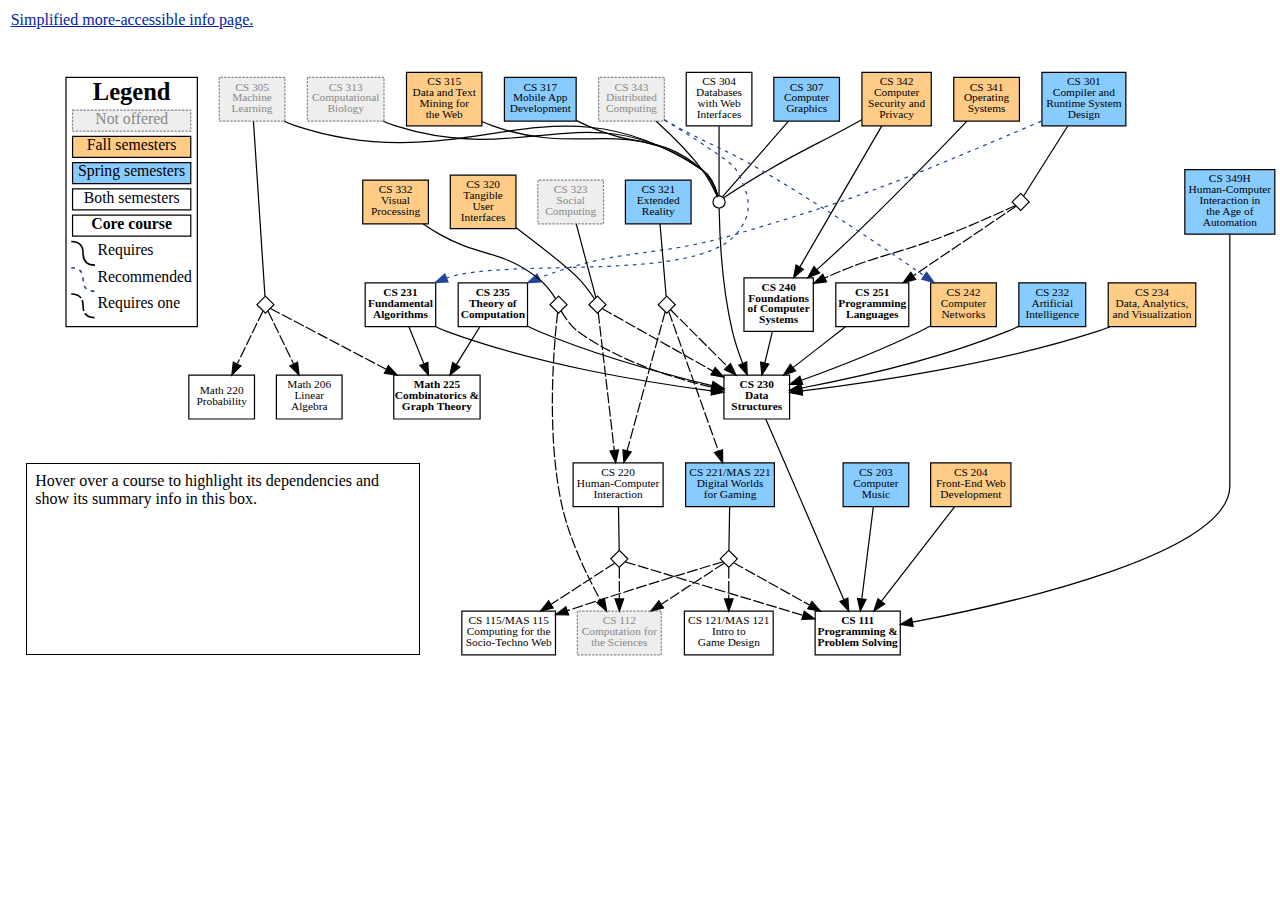
==== index.html @ 37b18078 "Update to include the proposed 221 so that students can plan around it and 121 becomes connected to " ====
<!doctype html>
<html>
<head>
    <meta charset="utf-8">
    <title>CS Course Prerequisites Diagram</title>
<style>
  body {
    margin: 8pt;
}

h1 {
   width: 500px;
   margin: 0 auto;
   font-size: 18pt;
}

#diagram {
    width: 100vw;
    min-width: 9in;
    margin: 0pt;
    padding: 8pt;
    box-sizing: border-box;
    overflow: show;
    position: relative;
}

#diagram svg {
    width: 100%;
}

#desc {
    /* position + shape set by javascript */
    overflow: auto;
    margin: 0pt;
    padding: 6pt;
    box-sizing: border-box;
    border: 1pt solid black;
}

#desc>div {
    margin: 4pt;
    font-weight: bold;
}

#desc>.term_div {
    margin: 4pt;
    font-weight: normal;
}



/* Only the description is not bolded */
#desc .description {
    font-weight: normal;
}


.node {
    fill: white;
    font-size: 7pt !important;
    fill-opacity: 1;
    stroke-opacity: 1;
    transition-property: fill-opacity, stroke-opacity;
    transition-duration: 0.25s;
}

text {
    fill: #000;
}

.core text, .required text {
    fill: black;
    font-weight: bold;
}

.edge {
    fill-opacity: 1;
    stroke-opacity: 1;
    transition-property: fill-opacity, stroke-opacity;
    transition-duration: 0.25s;
}

.recommended path {
    stroke: #249;
    stroke-dasharray: 3, 4;
}

.recommended polygon {
    fill: #249;
    stroke: #249;
}

.opt {
}

.option path {
    stroke-dasharray: 9, 2;
    /*
    stroke-width: 2;
    stroke-linecap: round;
    stroke-dasharray: 1, 4;
    */
}

.invisible {
    display: none;
}

.notoffered polygon {
    fill: #eee;
    stroke-dasharray: 2, 1;
    stroke: #888;
}

.notoffered text {
    fill: #888;
}

.fall polygon {
    fill: #fc8;
}

.spring polygon {
    fill: #8cf;
}

a:link, a:visited {
    text-decoration: underline;
}

a:link {
    color: #02a;
}

a:visited {
    color: #86c;
}

</style>
<script defer type="module">
var info = {
  "cs111": {
    "course_name": "Computer Programming and Problem Solving",
    "description": "An introduction to problem solving through computer programming. Students learn how to read, modify, design, debug, and test algorithms that solve problems. Programming concepts include control structures, data structures, abstraction, recursion, modularity, and object-oriented design. Students explore these concepts in the context of interactive programs involving graphics and user interfaces using the Python programming language. Students are required to attend an additional two-hour laboratory section each week. Required for students who wish to major or minor in computer science or elect more advanced courses in the field.",
    "details": "CRN: 18023; Credit Hours: 1; Current Enrollment: 0; Seats Available: 24; Max Enrollment: 24;",
    "distributions": "Distributions: MM - Mathematical Modeling and Problem Solving",
    "extra_info": [],
    "linked_courses": "Linked Courses: CS 111 - T1-L01; CS 111 - T1-L02;",
    "meeting_info": "Meeting Time(s): MWRF - 4:00 PM - 5:15 PM Loc: Gray Lot Modular M101S Classroom",
    "prereqs": "Prerequisites(s): Fulfillment of the basic skills component of the Quantitative Reasoning requirement. No prior background with computers is expected.",
    "professors": [
      [
        "Andrew Davis",
        "https://courses.wellesley.edu/faculty_profiles.php?user=adavis15"
      ]
    ],
    "section": "01",
    "semester": "202009",
    "term": "T1",
    "term_info": {
      "T1": {
        "01": {
          "URL": "https://courses.wellesley.edu/faculty_profiles.php?user=adavis15",
          "mode": "in-person",
          "name": "Andrew Davis"
        },
        "02": {
          "URL": "https://courses.wellesley.edu/faculty_profiles.php?user=alerner",
          "mode": "remote",
          "name": "Ada Lerner"
        },
        "L01": {
          "URL": "https://courses.wellesley.edu/faculty_profiles.php?user=slee",
          "mode": "in-person",
          "name": "Sohie Lee"
        },
        "L02": {
          "URL": "https://courses.wellesley.edu/faculty_profiles.php?user=pmawhort",
          "mode": "in-person",
          "name": "Peter Andrew Mawhorter"
        },
        "L03": {
          "URL": "https://courses.wellesley.edu/faculty_profiles.php?user=slee",
          "mode": "remote",
          "name": "Sohie Lee"
        },
        "L04": {
          "URL": "https://courses.wellesley.edu/faculty_profiles.php?user=pmawhort",
          "mode": "remote",
          "name": "Peter Andrew Mawhorter"
        },
        "lab_instructors": [
          {
            "URL": "https://courses.wellesley.edu/faculty_profiles.php?user=slee",
            "modes": [
              "in-person",
              "remote"
            ],
            "name": "Sohie Lee"
          },
          {
            "URL": "https://courses.wellesley.edu/faculty_profiles.php?user=pmawhort",
            "modes": [
              "in-person",
              "remote"
            ],
            "name": "Peter Andrew Mawhorter"
          }
        ],
        "lecturers": [
          {
            "URL": "https://courses.wellesley.edu/faculty_profiles.php?user=adavis15",
            "modes": [
              "in-person"
            ],
            "name": "Andrew Davis"
          },
          {
            "URL": "https://courses.wellesley.edu/faculty_profiles.php?user=alerner",
            "modes": [
              "remote"
            ],
            "name": "Ada Lerner"
          }
        ]
      },
      "T2": {
        "02": {
          "URL": "https://courses.wellesley.edu/faculty_profiles.php?user=pmawhort",
          "mode": "in-person",
          "name": "Peter Andrew Mawhorter"
        },
        "03": {
          "URL": "https://courses.wellesley.edu/faculty_profiles.php?user=adavis15",
          "mode": "in-person",
          "name": "Andrew Davis"
        },
        "L03": {
          "URL": "https://courses.wellesley.edu/faculty_profiles.php?user=slee",
          "mode": "in-person",
          "name": "Sohie Lee"
        },
        "L04": {
          "URL": "https://courses.wellesley.edu/faculty_profiles.php?user=slee",
          "mode": "in-person",
          "name": "Sohie Lee"
        },
        "L05": {
          "URL": "https://courses.wellesley.edu/faculty_profiles.php?user=pmawhort",
          "mode": "in-person",
          "name": "Peter Andrew Mawhorter"
        },
        "L06": {
          "URL": "https://courses.wellesley.edu/faculty_profiles.php?user=slee",
          "mode": "in-person",
          "name": "Sohie Lee"
        },
        "lab_instructors": [
          {
            "URL": "https://courses.wellesley.edu/faculty_profiles.php?user=slee",
            "modes": [
              "in-person"
            ],
            "name": "Sohie Lee"
          },
          {
            "URL": "https://courses.wellesley.edu/faculty_profiles.php?user=pmawhort",
            "modes": [
              "in-person"
            ],
            "name": "Peter Andrew Mawhorter"
          }
        ],
        "lecturers": [
          {
            "URL": "https://courses.wellesley.edu/faculty_profiles.php?user=pmawhort",
            "modes": [
              "in-person"
            ],
            "name": "Peter Andrew Mawhorter"
          },
          {
            "URL": "https://courses.wellesley.edu/faculty_profiles.php?user=adavis15",
            "modes": [
              "in-person"
            ],
            "name": "Andrew Davis"
          }
        ]
      },
      "T3": {
        "01": {
          "URL": "https://courses.wellesley.edu/faculty_profiles.php?user=bb100",
          "mode": "remote",
          "name": "Brian Brubach"
        },
        "02": {
          "URL": "https://courses.wellesley.edu/faculty_profiles.php?user=alerner",
          "mode": "remote",
          "name": "Ada Lerner"
        },
        "L01": {
          "URL": "https://courses.wellesley.edu/faculty_profiles.php?user=slee",
          "mode": "remote",
          "name": "Sohie Lee"
        },
        "L02": {
          "URL": "https://courses.wellesley.edu/faculty_profiles.php?user=slee",
          "mode": "remote",
          "name": "Sohie Lee"
        },
        "L03": {
          "URL": "https://courses.wellesley.edu/faculty_profiles.php?user=slee",
          "mode": "remote",
          "name": "Sohie Lee"
        },
        "L04": {
          "URL": "https://courses.wellesley.edu/faculty_profiles.php?user=pmawhort",
          "mode": "remote",
          "name": "Peter Andrew Mawhorter"
        },
        "L05": {
          "URL": "https://courses.wellesley.edu/faculty_profiles.php?user=pmawhort",
          "mode": "remote",
          "name": "Peter Andrew Mawhorter"
        },
        "L06": {
          "URL": "https://courses.wellesley.edu/faculty_profiles.php?user=pmawhort",
          "mode": "remote",
          "name": "Peter Andrew Mawhorter"
        },
        "lab_instructors": [
          {
            "URL": "https://courses.wellesley.edu/faculty_profiles.php?user=slee",
            "modes": [
              "remote"
            ],
            "name": "Sohie Lee"
          },
          {
            "URL": "https://courses.wellesley.edu/faculty_profiles.php?user=pmawhort",
            "modes": [
              "remote"
            ],
            "name": "Peter Andrew Mawhorter"
          }
        ],
        "lecturers": [
          {
            "URL": "https://courses.wellesley.edu/faculty_profiles.php?user=bb100",
            "modes": [
              "remote"
            ],
            "name": "Brian Brubach"
          },
          {
            "URL": "https://courses.wellesley.edu/faculty_profiles.php?user=alerner",
            "modes": [
              "remote"
            ],
            "name": "Ada Lerner"
          }
        ]
      },
      "T4": {
        "01": {
          "URL": "https://courses.wellesley.edu/faculty_profiles.php?user=bb100",
          "mode": "remote",
          "name": "Brian Brubach"
        },
        "02": {
          "URL": "https://courses.wellesley.edu/faculty_profiles.php?user=alerner",
          "mode": "remote",
          "name": "Ada Lerner"
        },
        "L01": {
          "URL": "https://courses.wellesley.edu/faculty_profiles.php?user=pmawhort",
          "mode": "remote",
          "name": "Peter Andrew Mawhorter"
        },
        "L02": {
          "URL": "https://courses.wellesley.edu/faculty_profiles.php?user=pmawhort",
          "mode": "remote",
          "name": "Peter Andrew Mawhorter"
        },
        "L03": {
          "URL": "https://courses.wellesley.edu/faculty_profiles.php?user=slee",
          "mode": "remote",
          "name": "Sohie Lee"
        },
        "L04": {
          "URL": "https://courses.wellesley.edu/faculty_profiles.php?user=slee",
          "mode": "remote",
          "name": "Sohie Lee"
        },
        "lab_instructors": [
          {
            "URL": "https://courses.wellesley.edu/faculty_profiles.php?user=pmawhort",
            "modes": [
              "remote"
            ],
            "name": "Peter Andrew Mawhorter"
          },
          {
            "URL": "https://courses.wellesley.edu/faculty_profiles.php?user=slee",
            "modes": [
              "remote"
            ],
            "name": "Sohie Lee"
          }
        ],
        "lecturers": [
          {
            "URL": "https://courses.wellesley.edu/faculty_profiles.php?user=bb100",
            "modes": [
              "remote"
            ],
            "name": "Brian Brubach"
          },
          {
            "URL": "https://courses.wellesley.edu/faculty_profiles.php?user=alerner",
            "modes": [
              "remote"
            ],
            "name": "Ada Lerner"
          }
        ]
      }
    }
  },
  "cs112": {
    "course_name": "Computation for the Sciences",
    "description": "An introduction to computer programming that provides the tools necessary for students to use computers effectively in scientific work, including physical sciences, biological sciences, medicine, mathematics, psychology, and economics. Students learn to write software to solve problems, visualize and analyze data, perform computer simulations, and implement and test computational models that arise in a wide range of scientific disciplines. The course introduces MATLAB, an extensive and widely used technical computing environment with advanced graphics, visualization, and analysis tools, and a rich high-level programming language. Students are required to attend an additional two-hour laboratory section each week.",
    "details": "CRN: 27210; Credit Hours: 1; Current Enrollment: 15; Seats Available: 15; Max Enrollment: 30;",
    "distributions": "Distributions: MM - Mathematical Modeling and Problem Solving",
    "extra_info": [],
    "linked_courses": "",
    "meeting_info": "Meeting Time(s): MR - 8:30 AM - 9:45 AM Loc: Science Center L Wing 180 Computer Science Computer Lab CS-2",
    "prereqs": "Prerequisites(s): Fulfillment of the basic skills component of the Quantitative Reasoning requirement. No prior background with computers is expected.",
    "professors": [
      [
        "Ellen Hildreth",
        "https://courses.wellesley.edu/faculty_profiles.php?user=ehildret"
      ]
    ],
    "section": "01",
    "semester": "202002",
    "term": null
  },
  "cs115": {
    "course_name": "Computing for the Socio-Techno Web",
    "description": "Technologies and services made available from Computer Science, such as online environments Facebook, Twitter, and Wikipedia, are integral in today's world. Many problems exist in our real world that transfer to and get amplified in the virtual world created by highly interconnected and ubiquitous computing. What are the basic technologies that enable all this innovation? How do these new environments affect our lives? This course aims to answer these questions through investigation of the socio-techno web. On the technical side we study three languages: HTML5, CSS, and basic JavaScript. We interweave the technical with the social aspects by examining issues introduced by the use of the Social Web. In the process we learn how computers work.",
    "details": "CRN: 18242; Credit Hours: 1; Current Enrollment: 0; Seats Available: 27; Max Enrollment: 27;",
    "distributions": "Distributions: MM - Mathematical Modeling and Problem Solving",
    "extra_info": [
      "Crosslisted courses:  MAS 115 T1-01 - Computing for the Socio-Techno Web"
    ],
    "linked_courses": "",
    "meeting_info": "Meeting Time(s): MTRF - 8:30 AM - 9:45 AM Loc: Alumnae Hall Ballroom West",
    "prereqs": "Prerequisites(s):  This course is open to Firstyears and Sophomores, others by permission.",
    "professors": [
      [
        "Brian Brubach",
        "https://courses.wellesley.edu/faculty_profiles.php?user=bb100"
      ]
    ],
    "section": "01",
    "semester": "202009",
    "term": "T1",
    "term_info": {
      "T1": {
        "01": {
          "URL": "https://courses.wellesley.edu/faculty_profiles.php?user=bb100",
          "mode": "in-person",
          "name": "Brian Brubach"
        },
        "lab_instructors": [],
        "lecturers": [
          {
            "URL": "https://courses.wellesley.edu/faculty_profiles.php?user=bb100",
            "modes": [
              "in-person"
            ],
            "name": "Brian Brubach"
          }
        ]
      },
      "T3": {
        "01": {
          "URL": "https://courses.wellesley.edu/faculty_profiles.php?user=emustafa",
          "mode": "remote",
          "name": "Eni Mustafaraj"
        },
        "lab_instructors": [],
        "lecturers": [
          {
            "URL": "https://courses.wellesley.edu/faculty_profiles.php?user=emustafa",
            "modes": [
              "remote"
            ],
            "name": "Eni Mustafaraj"
          }
        ]
      },
      "T4": {
        "01": {
          "URL": "https://courses.wellesley.edu/faculty_profiles.php?user=cbassem",
          "mode": "remote",
          "name": "Christine Bassem"
        },
        "lab_instructors": [],
        "lecturers": [
          {
            "URL": "https://courses.wellesley.edu/faculty_profiles.php?user=cbassem",
            "modes": [
              "remote"
            ],
            "name": "Christine Bassem"
          }
        ]
      }
    }
  },
  "cs121": {
    "course_name": "Intro to Game Design",
    "description": "Video games are a popular form of interactive media that engage players in dynamic experiences through unprecedented combinations of storytelling, visualization, interactivity, and multi-sensory immersion. This course will introduce students to video game production and concepts. We will develop a framework for critically analyzing this medium, learn to identify effective strategies for creating games and describe what elements of design impact the final experience of a game. We\u2019ll also identify the function of user agency in this medium to better understand how players are affected by representation in video games. Throughout the course, students will be asked to apply these concepts while building their own games and become familiar with the fundamentals of video game design.",
    "details": "CRN: 18244; Credit Hours: 1; Current Enrollment: 0; Seats Available: 16; Max Enrollment: 16;",
    "distributions": "Distributions: MM - Mathematical Modeling and Problem Solving",
    "extra_info": [
      "Crosslisted courses:  MAS 121 T1-01 - Intro to Game Design"
    ],
    "linked_courses": "",
    "meeting_info": "Meeting Time(s): TF - 10:00 AM - 12:45 PM Loc: Gray Lot Modular M209S Classroom",
    "prereqs": "Prerequisites(s): None. Open to Firstyears and Sophomores, others by permission of the instructor.",
    "professors": [
      [
        "Jordan Tynes",
        "https://courses.wellesley.edu/faculty_profiles.php?user=jtynes"
      ]
    ],
    "section": "01",
    "semester": "202009",
    "term": "T1",
    "term_info": {
      "T1": {
        "01": {
          "URL": "https://courses.wellesley.edu/faculty_profiles.php?user=jtynes",
          "mode": "in-person",
          "name": "Jordan Tynes"
        },
        "lab_instructors": [],
        "lecturers": [
          {
            "URL": "https://courses.wellesley.edu/faculty_profiles.php?user=jtynes",
            "modes": [
              "in-person"
            ],
            "name": "Jordan Tynes"
          }
        ]
      },
      "T2": {
        "02": {
          "URL": "https://courses.wellesley.edu/faculty_profiles.php?user=jtynes",
          "mode": "in-person",
          "name": "Jordan Tynes"
        },
        "lab_instructors": [],
        "lecturers": [
          {
            "URL": "https://courses.wellesley.edu/faculty_profiles.php?user=jtynes",
            "modes": [
              "in-person"
            ],
            "name": "Jordan Tynes"
          }
        ]
      },
      "T3": {
        "01": {
          "URL": "https://courses.wellesley.edu/faculty_profiles.php?user=jtynes",
          "mode": "in-person",
          "name": "Jordan Tynes"
        },
        "lab_instructors": [],
        "lecturers": [
          {
            "URL": "https://courses.wellesley.edu/faculty_profiles.php?user=jtynes",
            "modes": [
              "in-person"
            ],
            "name": "Jordan Tynes"
          }
        ]
      }
    }
  },
  "cs203": {
    "course_name": "Computer Music",
    "description": "This course explores how computer code can be used to produce music by examining topics such as digital signal processing, synthesis, protocols, networking, and modeling. Students work with a computer environment called SuperCollider, an open-source software designed for real-time audio synthesis. Students complete weekly programming assignments and create music ranging from synthesizer tracks in popular songs to experimental algorithmic compositions.",
    "details": "CRN: 21165; Credit Hours: 1; Current Enrollment: 0; Seats Available: UNL; Max Enrollment: UNL;",
    "distributions": "Distributions: MM - Mathematical Modeling and Problem Solving; ARS - Visual Arts, Music, Theater, Film and Video",
    "extra_info": [],
    "linked_courses": "",
    "meeting_info": "Meeting Time(s):  -",
    "prereqs": "Prerequisites(s): CS111",
    "professors": [
      [
        "Andrew Davis",
        "https://courses.wellesley.edu/faculty_profiles.php?user=adavis15"
      ]
    ],
    "section": "01",
    "semester": "202102",
    "term": "T4",
    "term_info": {
      "T4": {
        "01": {
          "URL": "https://courses.wellesley.edu/faculty_profiles.php?user=adavis15",
          "mode": "in-person",
          "name": "Andrew Davis"
        },
        "lab_instructors": [],
        "lecturers": [
          {
            "URL": "https://courses.wellesley.edu/faculty_profiles.php?user=adavis15",
            "modes": [
              "in-person"
            ],
            "name": "Andrew Davis"
          }
        ]
      }
    }
  },
  "cs204": {
    "course_name": "Introduction to Front-End Web Development",
    "description": "This course introduces modern web development using HTML, CSS and JavaScript. JavaScript is explored in detail, including scoping, closures, objects, prototype inheritance, and namespacing. The jQuery library is also introduced, and the course covers event handling and Ajax interactions. Students will build web pages using front-end templates such as bootstrap and JavaScript libraries for client-side templating. Designed web pages will be modern, responsive and accessible. The course also covers the jQuery UI (User Interface) library and its capabilities.",
    "details": "CRN: 18145; Credit Hours: 1; Current Enrollment: 0; Seats Available: 14; Max Enrollment: 14;",
    "distributions": "Distributions: MM - Mathematical Modeling and Problem Solving",
    "extra_info": [],
    "linked_courses": "",
    "meeting_info": "Meeting Time(s): MTRF - 8:30 AM - 9:45 AM Loc: Margaret Clapp Library 131 - Computer Classroom",
    "prereqs": "Prerequisites(s): CS 111 or permission of the instructor.",
    "professors": [
      [
        "Scott Anderson",
        "https://courses.wellesley.edu/faculty_profiles.php?user=sanderso"
      ]
    ],
    "section": "01",
    "semester": "202009",
    "term": "T2",
    "term_info": {
      "T2": {
        "01": {
          "URL": "https://courses.wellesley.edu/faculty_profiles.php?user=sanderso",
          "mode": "in-person",
          "name": "Scott Anderson"
        },
        "02": {
          "URL": "https://courses.wellesley.edu/faculty_profiles.php?user=sanderso",
          "mode": "remote",
          "name": "Scott Anderson"
        },
        "lab_instructors": [],
        "lecturers": [
          {
            "URL": "https://courses.wellesley.edu/faculty_profiles.php?user=sanderso",
            "modes": [
              "in-person",
              "remote"
            ],
            "name": "Scott Anderson"
          }
        ]
      }
    }
  },
  "cs220": {
    "course_name": "Human-Computer Interaction",
    "description": "Human-Computer Interaction is one of the areas that have transformed the way we use computers in the last 30 years. Topics include methodology for designing and testing user interfaces, interaction styles (command line, menus, graphical user interfaces, virtual reality, tangible user interfaces), interaction techniques (including use of voice, gesture, eye movements), design guidelines, and user interface software tools. Students will design a user interface, program a prototype, and test the results for usability.",
    "details": "CRN: 17042; Credit Hours: 1; Current Enrollment: 2; Seats Available: 16; Max Enrollment: 18;",
    "distributions": "Distributions: MM - Mathematical Modeling and Problem Solving",
    "extra_info": [],
    "linked_courses": "",
    "meeting_info": "Meeting Time(s): MR - 1:00 PM - 3:45 PM",
    "prereqs": "Prerequisites(s): One of the following courses - CS 111, CS 112, CS/MAS 115.",
    "professors": [
      [
        "Orit Shaer",
        "https://courses.wellesley.edu/faculty_profiles.php?user=oshaer"
      ]
    ],
    "section": "01",
    "semester": "202009",
    "term": "T1",
    "term_info": {
      "T1": {
        "01": {
          "URL": "https://courses.wellesley.edu/faculty_profiles.php?user=oshaer",
          "mode": "remote",
          "name": "Orit Shaer"
        },
        "lab_instructors": [],
        "lecturers": [
          {
            "URL": "https://courses.wellesley.edu/faculty_profiles.php?user=oshaer",
            "modes": [
              "remote"
            ],
            "name": "Orit Shaer"
          }
        ]
      },
      "T3": {
        "01": {
          "URL": "https://courses.wellesley.edu/faculty_profiles.php?user=oshaer",
          "mode": "in-person",
          "name": "Orit Shaer"
        },
        "lab_instructors": [],
        "lecturers": [
          {
            "URL": "https://courses.wellesley.edu/faculty_profiles.php?user=oshaer",
            "modes": [
              "in-person"
            ],
            "name": "Orit Shaer"
          }
        ]
      },
      "T4": {
        "01": {
          "URL": "https://courses.wellesley.edu/faculty_profiles.php?user=oshaer",
          "mode": "in-person",
          "name": "Orit Shaer"
        },
        "lab_instructors": [],
        "lecturers": [
          {
            "URL": "https://courses.wellesley.edu/faculty_profiles.php?user=oshaer",
            "modes": [
              "in-person"
            ],
            "name": "Orit Shaer"
          }
        ]
      }
    }
  },
  "cs230": {
    "course_name": "Data Structures",
    "description": "An introduction to techniques and building blocks for organizing large programs. Topics include: modules, abstract data types, recursion, algorithmic efficiency, and the use and implementation of standard data structures and algorithms, such as lists, trees, graphs, stacks, queues, priority queues, tables, sorting, and searching. Students become familiar with these concepts through weekly programming assignments using the Java programming language. Students are required to attend an additional two-hour laboratory section each week.Students should submit\u00a0form\u00a0bit.ly/CS230F20\u00a0in order to get permission.",
    "details": "CRN: 18024; Credit Hours: 1; Current Enrollment: 0; Seats Available: 25; Max Enrollment: 25;",
    "distributions": "Distributions: MM - Mathematical Modeling and Problem Solving",
    "extra_info": [],
    "linked_courses": "Linked Courses: CS 230 - T1-L01-Remote; CS 230 - T1-L02-Remote; CS 230 - T1-L03-Remote;",
    "meeting_info": "Meeting Time(s): MTRF - 11:30 AM - 12:45 PM Loc: Pendleton East 239 Amphitheater Classroom",
    "prereqs": "Prerequisites(s): CS 111 and permission of the instructor.",
    "professors": [
      [
        "Panagiotis Metaxas",
        "https://courses.wellesley.edu/faculty_profiles.php?user=pmetaxas"
      ]
    ],
    "section": "01",
    "semester": "202009",
    "term": "T1",
    "term_info": {
      "T1": {
        "01": {
          "URL": "https://courses.wellesley.edu/faculty_profiles.php?user=pmetaxas",
          "mode": "in-person",
          "name": "Panagiotis Metaxas"
        },
        "L01": {
          "URL": "https://courses.wellesley.edu/faculty_profiles.php?user=skakavou",
          "mode": "remote",
          "name": "Stella Kakavouli"
        },
        "L02": {
          "URL": "https://courses.wellesley.edu/faculty_profiles.php?user=skakavou",
          "mode": "remote",
          "name": "Stella Kakavouli"
        },
        "L03": {
          "URL": "https://courses.wellesley.edu/faculty_profiles.php?user=skakavou",
          "mode": "remote",
          "name": "Stella Kakavouli"
        },
        "lab_instructors": [
          {
            "URL": "https://courses.wellesley.edu/faculty_profiles.php?user=skakavou",
            "modes": [
              "remote"
            ],
            "name": "Stella Kakavouli"
          }
        ],
        "lecturers": [
          {
            "URL": "https://courses.wellesley.edu/faculty_profiles.php?user=pmetaxas",
            "modes": [
              "in-person"
            ],
            "name": "Panagiotis Metaxas"
          }
        ]
      },
      "T2": {
        "02": {
          "URL": "https://courses.wellesley.edu/faculty_profiles.php?user=cbassem",
          "mode": "remote",
          "name": "Christine Bassem"
        },
        "L04": {
          "URL": "https://courses.wellesley.edu/faculty_profiles.php?user=skakavou",
          "mode": "remote",
          "name": "Stella Kakavouli"
        },
        "L05": {
          "URL": "https://courses.wellesley.edu/faculty_profiles.php?user=skakavou",
          "mode": "remote",
          "name": "Stella Kakavouli"
        },
        "lab_instructors": [
          {
            "URL": "https://courses.wellesley.edu/faculty_profiles.php?user=skakavou",
            "modes": [
              "remote"
            ],
            "name": "Stella Kakavouli"
          }
        ],
        "lecturers": [
          {
            "URL": "https://courses.wellesley.edu/faculty_profiles.php?user=cbassem",
            "modes": [
              "remote"
            ],
            "name": "Christine Bassem"
          }
        ]
      },
      "T3": {
        "01": {
          "URL": "https://courses.wellesley.edu/faculty_profiles.php?user=cbassem",
          "mode": "remote",
          "name": "Christine Bassem"
        },
        "L01": {
          "URL": "https://courses.wellesley.edu/faculty_profiles.php?user=skakavou",
          "mode": "remote",
          "name": "Stella Kakavouli"
        },
        "L02": {
          "URL": "https://courses.wellesley.edu/faculty_profiles.php?user=skakavou",
          "mode": "remote",
          "name": "Stella Kakavouli"
        },
        "lab_instructors": [
          {
            "URL": "https://courses.wellesley.edu/faculty_profiles.php?user=skakavou",
            "modes": [
              "remote"
            ],
            "name": "Stella Kakavouli"
          }
        ],
        "lecturers": [
          {
            "URL": "https://courses.wellesley.edu/faculty_profiles.php?user=cbassem",
            "modes": [
              "remote"
            ],
            "name": "Christine Bassem"
          }
        ]
      },
      "T4": {
        "01": {
          "URL": "https://courses.wellesley.edu/faculty_profiles.php?user=sanderso",
          "mode": "remote",
          "name": "Scott Anderson"
        },
        "L01": {
          "URL": "https://courses.wellesley.edu/faculty_profiles.php?user=skakavou",
          "mode": "remote",
          "name": "Stella Kakavouli"
        },
        "L02": {
          "URL": "https://courses.wellesley.edu/faculty_profiles.php?user=skakavou",
          "mode": "remote",
          "name": "Stella Kakavouli"
        },
        "L03": {
          "URL": "https://courses.wellesley.edu/faculty_profiles.php?user=skakavou",
          "mode": "remote",
          "name": "Stella Kakavouli"
        },
        "lab_instructors": [
          {
            "URL": "https://courses.wellesley.edu/faculty_profiles.php?user=skakavou",
            "modes": [
              "remote"
            ],
            "name": "Stella Kakavouli"
          }
        ],
        "lecturers": [
          {
            "URL": "https://courses.wellesley.edu/faculty_profiles.php?user=sanderso",
            "modes": [
              "remote"
            ],
            "name": "Scott Anderson"
          }
        ]
      }
    }
  },
  "cs231": {
    "course_name": "Fundamental Algorithms",
    "description": "An introduction to the design and analysis of fundamental algorithms. General techniques covered: divide-and-conquer algorithms, dynamic programming, greediness, probabilistic algorithms. Topics include: sorting, searching, graph algorithms, compression, cryptography, computational geometry, and NP-completeness.",
    "details": "CRN: 17269; Credit Hours: 1; Current Enrollment: 0; Seats Available: 24; Max Enrollment: 24;",
    "distributions": "Distributions: MM - Mathematical Modeling and Problem Solving",
    "extra_info": [],
    "linked_courses": "",
    "meeting_info": "Meeting Time(s): MTRF - 11:30 AM - 12:45 PM",
    "prereqs": "Prerequisites(s):  CS 230 and either MATH 225 or permission of the instructor.",
    "professors": [
      [
        "Brian Brubach",
        "https://courses.wellesley.edu/faculty_profiles.php?user=bb100"
      ]
    ],
    "section": "01",
    "semester": "202009",
    "term": "T2",
    "term_info": {
      "T2": {
        "01": {
          "URL": "https://courses.wellesley.edu/faculty_profiles.php?user=bb100",
          "mode": "remote",
          "name": "Brian Brubach"
        },
        "lab_instructors": [],
        "lecturers": [
          {
            "URL": "https://courses.wellesley.edu/faculty_profiles.php?user=bb100",
            "modes": [
              "remote"
            ],
            "name": "Brian Brubach"
          }
        ]
      },
      "T4": {
        "01": {
          "URL": "https://courses.wellesley.edu/faculty_profiles.php?user=pmetaxas",
          "mode": "in-person",
          "name": "Panagiotis Metaxas"
        },
        "lab_instructors": [],
        "lecturers": [
          {
            "URL": "https://courses.wellesley.edu/faculty_profiles.php?user=pmetaxas",
            "modes": [
              "in-person"
            ],
            "name": "Panagiotis Metaxas"
          }
        ]
      }
    }
  },
  "cs232": {
    "course_name": "Artificial Intelligence",
    "description": "What is artificial intelligence (AI) and should humans fear it as one of \"our biggest existential threats\"? In this course we will grapple with these difficult questions and investigate them in different ways. We will follow the history of AI from Alan Turing's \"Can Machines Think?\" seminal paper to the recent Elon Musk musings on AI's threat to mankind. We will discuss the underlying theory of the symbolic, knowledge-rich approaches of the 20th century AI (e.g., rule-based systems) and the 21st century approaches relying on statistical learning from large amounts of data (e.g., machine learning algorithms). Finally, we will dissect some of the AI applications in modern life: personal assistant technology like Alexa and Siri, machine translation (Google Translate), and self-autonomous cars. By the end of the semester, students should be able to answer the starting questions in depth and with nuance.",
    "details": "CRN: 21152; Credit Hours: 1; Current Enrollment: 0; Seats Available: UNL; Max Enrollment: UNL;",
    "distributions": "Distributions: MM - Mathematical Modeling and Problem Solving",
    "extra_info": [],
    "linked_courses": "",
    "meeting_info": "Meeting Time(s):  -",
    "prereqs": "Prerequisites(s): CS 230 or permission of the instructor.",
    "professors": [
      [
        "Eni Mustafaraj",
        "https://courses.wellesley.edu/faculty_profiles.php?user=emustafa"
      ]
    ],
    "section": "01",
    "semester": "202102",
    "term": "T4",
    "term_info": {
      "T4": {
        "01": {
          "URL": "https://courses.wellesley.edu/faculty_profiles.php?user=emustafa",
          "mode": "in-person",
          "name": "Eni Mustafaraj"
        },
        "lab_instructors": [],
        "lecturers": [
          {
            "URL": "https://courses.wellesley.edu/faculty_profiles.php?user=emustafa",
            "modes": [
              "in-person"
            ],
            "name": "Eni Mustafaraj"
          }
        ]
      }
    }
  },
  "cs234": {
    "course_name": "Data, Analytics, and Visualization",
    "description": "As the number of our digital traces continues to grow, so does the opportunity for discovering meaningful patterns in these traces. In this course, students will initially learn how to collect, clean, format, and store data from digital platforms. By adopting a computational approach to statistical analysis, students will then implement in code different statistical metrics and simulation scenarios for hypothesis testing and estimation. Finally, students will generate meaningful visualizations for data exploration and communicating results. Additionally, we will discuss the ethics of data collection and think critically about current practices of experimenting with online users. Students will work in groups to create their own datasets, ask an interesting question, perform statistical analyses and visualizations, and report the results.To pre-register for CS 234, please visit this link\u00a0http://bit.ly/cs234fa20\u00a0to fill out the form. You'll be notified before registration starts.",
    "details": "CRN: 17270; Credit Hours: 1; Current Enrollment: 0; Seats Available: 18; Max Enrollment: 18;",
    "distributions": "Distributions: QRF - Quantitative Reasoning - Overlay; MM - Mathematical Modeling and Problem Solving; QRDL - Quantitative Reasoning - Data Literacy",
    "extra_info": [],
    "linked_courses": "",
    "meeting_info": "Meeting Time(s): MR - 1:00 PM - 3:45 PM",
    "prereqs": "Prerequisites(s): CS 230 or permission of the instructor.",
    "professors": [
      [
        "Eni Mustafaraj",
        "https://courses.wellesley.edu/faculty_profiles.php?user=emustafa"
      ]
    ],
    "section": "01",
    "semester": "202009",
    "term": "T2",
    "term_info": {
      "T2": {
        "01": {
          "URL": "https://courses.wellesley.edu/faculty_profiles.php?user=emustafa",
          "mode": "remote",
          "name": "Eni Mustafaraj"
        },
        "lab_instructors": [],
        "lecturers": [
          {
            "URL": "https://courses.wellesley.edu/faculty_profiles.php?user=emustafa",
            "modes": [
              "remote"
            ],
            "name": "Eni Mustafaraj"
          }
        ]
      }
    }
  },
  "cs235": {
    "course_name": "Theory of Computation",
    "description": "This course offers an introduction to the theory of computation. Topics include languages, regular expressions, finite automata, grammars, pushdown automata, and Turing machines. The first part of the course covers the Chomsky hierarchy of languages and their associated computational models. The second part of the course focuses on decidability issues and unsolvable problems. The final part of the course investigates complexity theory.",
    "details": "CRN: 17043; Credit Hours: 1; Current Enrollment: 0; Seats Available: 24; Max Enrollment: 24;",
    "distributions": "Distributions: MM - Mathematical Modeling and Problem Solving",
    "extra_info": [],
    "linked_courses": "",
    "meeting_info": "Meeting Time(s): MTWRF - 1:00 PM - 2:15 PM",
    "prereqs": "Prerequisites(s): CS 230 and either MATH 225 or permission of the instructor.",
    "professors": [
      [
        "Franklyn Turbak",
        "https://courses.wellesley.edu/faculty_profiles.php?user=fturbak"
      ]
    ],
    "section": "01",
    "semester": "202009",
    "term": "T1",
    "term_info": {
      "T1": {
        "01": {
          "URL": "https://courses.wellesley.edu/faculty_profiles.php?user=fturbak",
          "mode": "remote",
          "name": "Franklyn Turbak"
        },
        "lab_instructors": [],
        "lecturers": [
          {
            "URL": "https://courses.wellesley.edu/faculty_profiles.php?user=fturbak",
            "modes": [
              "remote"
            ],
            "name": "Franklyn Turbak"
          }
        ]
      },
      "T4": {
        "01": {
          "URL": "https://courses.wellesley.edu/faculty_profiles.php?user=fturbak",
          "mode": "in-person",
          "name": "Franklyn Turbak"
        },
        "lab_instructors": [],
        "lecturers": [
          {
            "URL": "https://courses.wellesley.edu/faculty_profiles.php?user=fturbak",
            "modes": [
              "in-person"
            ],
            "name": "Franklyn Turbak"
          }
        ]
      }
    }
  },
  "cs240": {
    "course_name": "Foundations of Computer Systems with Laboratory",
    "description": "This course examines how computers run programs, introducing key software and hardware abstractions and implementations between programming languages and transistors. The course traces representation and translation of data and programs through three broad topics in computer systems: computer hardware implementation, including digital logic, computer arithmetic, and machine organization; the hardware-software interface, including instruction set architecture, assembly code, and the C programming language; and abstractions for practical systems, including the physical memory hierarchy, the operating system process model, virtual memory, and memory management. Students complete extensive hands-on projects in hardware and software systems. Students are required to attend one three-hour laboratory weekly.",
    "details": "CRN: 17044; Credit Hours: 1.25; Current Enrollment: 0; Seats Available: 18; Max Enrollment: 18;",
    "distributions": "Distributions: LAB - Natural and Physical Sciences Laboratory; MM - Mathematical Modeling and Problem Solving",
    "extra_info": [],
    "linked_courses": "",
    "meeting_info": "Meeting Time(s): MTWR - 7:00 PM - 8:15 PM",
    "prereqs": "Prerequisites(s): CS 230, or permission of the instructor.",
    "professors": [
      [
        "Benjamin Wood",
        "https://courses.wellesley.edu/faculty_profiles.php?user=bwood5"
      ]
    ],
    "section": "01",
    "semester": "202009",
    "term": "T1",
    "term_info": {
      "T1": {
        "01": {
          "URL": "https://courses.wellesley.edu/faculty_profiles.php?user=bwood5",
          "mode": "remote",
          "name": "Benjamin Wood"
        },
        "L01": {
          "URL": "https://courses.wellesley.edu/faculty_profiles.php?user=jherbst",
          "mode": "in-person",
          "name": "Jean Herbst"
        },
        "L02": {
          "URL": "https://courses.wellesley.edu/faculty_profiles.php?user=jherbst",
          "mode": "in-person",
          "name": "Jean Herbst"
        },
        "L03": {
          "URL": "https://courses.wellesley.edu/faculty_profiles.php?user=jherbst",
          "mode": "in-person",
          "name": "Jean Herbst"
        },
        "lab_instructors": [
          {
            "URL": "https://courses.wellesley.edu/faculty_profiles.php?user=jherbst",
            "modes": [
              "in-person"
            ],
            "name": "Jean Herbst"
          }
        ],
        "lecturers": [
          {
            "URL": "https://courses.wellesley.edu/faculty_profiles.php?user=bwood5",
            "modes": [
              "remote"
            ],
            "name": "Benjamin Wood"
          }
        ]
      },
      "T3": {
        "01": {
          "URL": "https://courses.wellesley.edu/faculty_profiles.php?user=adavis15",
          "mode": "in-person",
          "name": "Andrew Davis"
        },
        "L01": {
          "URL": "https://courses.wellesley.edu/faculty_profiles.php?user=jherbst",
          "mode": "in-person",
          "name": "Jean Herbst"
        },
        "L02": {
          "URL": "https://courses.wellesley.edu/faculty_profiles.php?user=jherbst",
          "mode": "in-person",
          "name": "Jean Herbst"
        },
        "lab_instructors": [
          {
            "URL": "https://courses.wellesley.edu/faculty_profiles.php?user=jherbst",
            "modes": [
              "in-person"
            ],
            "name": "Jean Herbst"
          }
        ],
        "lecturers": [
          {
            "URL": "https://courses.wellesley.edu/faculty_profiles.php?user=adavis15",
            "modes": [
              "in-person"
            ],
            "name": "Andrew Davis"
          }
        ]
      }
    }
  },
  "cs242": {
    "course_name": "Computer Networks",
    "description": "A systems-oriented approach to data networks, including a theoretical discussion of common networking problems and an examination of modern networks and protocols. Topics include point-to-point links, packet switching, Internet protocols, end-to-end protocols, congestion control, and security. Projects may include client-server applications and network measurement tools.",
    "details": "CRN: 17045; Credit Hours: 1; Current Enrollment: 0; Seats Available: 18; Max Enrollment: 18;",
    "distributions": "Distributions: MM - Mathematical Modeling and Problem Solving",
    "extra_info": [],
    "linked_courses": "",
    "meeting_info": "Meeting Time(s): MR - 10:00 AM - 12:45 PM",
    "prereqs": "Prerequisites(s): CS 230 or permission of the instructor.",
    "professors": [
      [
        "Christine Bassem",
        "https://courses.wellesley.edu/faculty_profiles.php?user=cbassem"
      ]
    ],
    "section": "01",
    "semester": "202009",
    "term": "T1",
    "term_info": {
      "T1": {
        "01": {
          "URL": "https://courses.wellesley.edu/faculty_profiles.php?user=cbassem",
          "mode": "remote",
          "name": "Christine Bassem"
        },
        "lab_instructors": [],
        "lecturers": [
          {
            "URL": "https://courses.wellesley.edu/faculty_profiles.php?user=cbassem",
            "modes": [
              "remote"
            ],
            "name": "Christine Bassem"
          }
        ]
      }
    }
  },
  "cs251": {
    "course_name": "Principles of Programming Languages",
    "description": "This course introduces the principles underlying the design, semantics, and implementation of modern programming languages in major paradigms including function-oriented, imperative, and object-oriented. The course examines: language dimensions including syntax, naming, state, data, control, types, abstraction, modularity, and extensibility; issues in the runtime representation and implementation of programming languages; and the expression and management of parallelism and concurrency. Students explore course topics via programming exercises in several languages, including the development of programming language interpreters.",
    "details": "CRN: 17271; Credit Hours: 1; Current Enrollment: 1; Seats Available: 23; Max Enrollment: 24;",
    "distributions": "Distributions: MM - Mathematical Modeling and Problem Solving",
    "extra_info": [],
    "linked_courses": "",
    "meeting_info": "Meeting Time(s): MTWRF - 1:00 PM - 2:15 PM",
    "prereqs": "Prerequisites(s): CS 230 or permission of the instructor.",
    "professors": [
      [
        "Franklyn Turbak",
        "https://courses.wellesley.edu/faculty_profiles.php?user=fturbak"
      ]
    ],
    "section": "01",
    "semester": "202009",
    "term": "T2",
    "term_info": {
      "T2": {
        "01": {
          "URL": "https://courses.wellesley.edu/faculty_profiles.php?user=fturbak",
          "mode": "remote",
          "name": "Franklyn Turbak"
        },
        "lab_instructors": [],
        "lecturers": [
          {
            "URL": "https://courses.wellesley.edu/faculty_profiles.php?user=fturbak",
            "modes": [
              "remote"
            ],
            "name": "Franklyn Turbak"
          }
        ]
      },
      "T3": {
        "01": {
          "URL": "https://courses.wellesley.edu/faculty_profiles.php?user=bwood5",
          "mode": "in-person",
          "name": "Benjamin Wood"
        },
        "lab_instructors": [],
        "lecturers": [
          {
            "URL": "https://courses.wellesley.edu/faculty_profiles.php?user=bwood5",
            "modes": [
              "in-person"
            ],
            "name": "Benjamin Wood"
          }
        ]
      }
    }
  },
  "cs301": {
    "course_name": "Compiler and Runtime System Design",
    "description": "This course covers principles and practice in the design and implementation of modern compilers and programming language runtime systems. Topics include lexical analysis, parsing, symbols tables, semantic analysis, type checking, intermediate representations, program analysis and optimization, code generation, garbage collection, and other runtime support. As time permits, the course may also survey topics including just-in-time compilation, runtime optimization, concurrent runtime systems, or extended automatic program error detection. Students will construct a full compiler and runtime system for a simple statically-typed programming language over the course of the semester.",
    "details": "CRN: 21167; Credit Hours: 1; Current Enrollment: 0; Seats Available: UNL; Max Enrollment: UNL;",
    "distributions": "Distributions: MM - Mathematical Modeling and Problem Solving",
    "extra_info": [],
    "linked_courses": "",
    "meeting_info": "Meeting Time(s):  -",
    "prereqs": "Prerequisites(s): CS 230 and at least one of CS 240 or CS 251. CS 235 is recommended, but not required.",
    "professors": [
      [
        "Benjamin Wood",
        "https://courses.wellesley.edu/faculty_profiles.php?user=bwood5"
      ]
    ],
    "section": "01",
    "semester": "202102",
    "term": "T4",
    "term_info": {
      "T4": {
        "01": {
          "URL": "https://courses.wellesley.edu/faculty_profiles.php?user=bwood5",
          "mode": "in-person",
          "name": "Benjamin Wood"
        },
        "lab_instructors": [],
        "lecturers": [
          {
            "URL": "https://courses.wellesley.edu/faculty_profiles.php?user=bwood5",
            "modes": [
              "in-person"
            ],
            "name": "Benjamin Wood"
          }
        ]
      }
    }
  },
  "cs304": {
    "course_name": "Databases with Web Interfaces",
    "description": "A study of the three-layer architecture commonly used for Web-based applications such as e-commerce sites. We will learn to model and design databases using entity-relationship diagrams and the Standard Query Language (SQL) for managing databases. We will focus on Flask, a popular Python-based web micro-framework, as well as important alternatives such as Node.js. We will learn about implementing features using Ajax. We will also discuss performance, reliability, and security issues. Finally, we will create dynamic websites driven by database entries.",
    "details": "CRN: 17046; Credit Hours: 1; Current Enrollment: 0; Seats Available: 24; Max Enrollment: 24;",
    "distributions": "Distributions: MM - Mathematical Modeling and Problem Solving",
    "extra_info": [],
    "linked_courses": "",
    "meeting_info": "Meeting Time(s): MTWR - 9:30 PM - 10:45 PM",
    "prereqs": "Prerequisites(s): CS 230 or permission of the instructor.",
    "professors": [
      [
        "Scott Anderson",
        "https://courses.wellesley.edu/faculty_profiles.php?user=sanderso"
      ]
    ],
    "section": "01",
    "semester": "202009",
    "term": "T1",
    "term_info": {
      "T1": {
        "01": {
          "URL": "https://courses.wellesley.edu/faculty_profiles.php?user=sanderso",
          "mode": "remote",
          "name": "Scott Anderson"
        },
        "lab_instructors": [],
        "lecturers": [
          {
            "URL": "https://courses.wellesley.edu/faculty_profiles.php?user=sanderso",
            "modes": [
              "remote"
            ],
            "name": "Scott Anderson"
          }
        ]
      },
      "T3": {
        "01": {
          "URL": "https://courses.wellesley.edu/faculty_profiles.php?user=sanderso",
          "mode": "in-person",
          "name": "Scott Anderson"
        },
        "lab_instructors": [],
        "lecturers": [
          {
            "URL": "https://courses.wellesley.edu/faculty_profiles.php?user=sanderso",
            "modes": [
              "in-person"
            ],
            "name": "Scott Anderson"
          }
        ]
      }
    }
  },
  "cs305": {
    "course_name": "Machine Learning",
    "description": "Machine learning is the science of teaching computers how to learn from observations. It is ubiquitous in our interactions with society, showing up in face recognition, web search, targeted advertising, speech processing, genetic analysis, and even Facebook's selection of posts to display. It is currently at the forefront of research in artificial intelligence, and has been making rapid strides given the vast availability of data today. This course is a broad introduction to the field, covering the theoretical ideas behind widely used algorithms like support vector machines, neural networks, graphical models, decision trees, and many more. We will also study practical applications of these algorithms to problems in vision, speech, language, biology, and the social sciences.",
    "details": "CRN: 27546; Credit Hours: 1; Current Enrollment: 18; Seats Available: 0; Max Enrollment: 18;",
    "distributions": "Distributions: MM - Mathematical Modeling and Problem Solving; EC - Epistemology and Cognition",
    "extra_info": [],
    "linked_courses": "",
    "meeting_info": "Meeting Time(s): MR - 11:20 AM - 12:35 PM Loc: Science Center L Wing 140 Computer Science Computer Lab CS-3",
    "prereqs": "Prerequisites(s): CS 230 and either MATH 206 or MATH 220 or MATH 225.",
    "professors": [
      [
        "Brian Tjaden",
        "https://courses.wellesley.edu/faculty_profiles.php?user=btjaden"
      ]
    ],
    "section": "01",
    "semester": "202002",
    "term": null
  },
  "cs307": {
    "course_name": "Computer Graphics",
    "description": "A survey of topics in computer graphics with an emphasis on fundamental techniques. Topics include: graphics hardware, fundamentals of three-dimensional graphics including modeling, projection, coordinate transformation, synthetic camera specification, color, lighting, shading, hidden surface removal, animation, and texture-mapping. We also cover the mathematical representation and programming specification of lines, planes, curves, and surfaces. Students will build graphics applications using a browser-based platform.",
    "details": "CRN: 21028; Credit Hours: 1; Current Enrollment: 0; Seats Available: UNL; Max Enrollment: UNL;",
    "distributions": "Distributions: MM - Mathematical Modeling and Problem Solving",
    "extra_info": [],
    "linked_courses": "",
    "meeting_info": "Meeting Time(s):  -",
    "prereqs": "Prerequisites(s): CS 230 or permission of the instructor.",
    "professors": [
      [
        "Ellen Hildreth",
        "https://courses.wellesley.edu/faculty_profiles.php?user=ehildret"
      ]
    ],
    "section": "01",
    "semester": "202102",
    "term": "T3",
    "term_info": {
      "T3": {
        "01": {
          "URL": "https://courses.wellesley.edu/faculty_profiles.php?user=ehildret",
          "mode": "in-person",
          "name": "Ellen Hildreth"
        },
        "lab_instructors": [],
        "lecturers": [
          {
            "URL": "https://courses.wellesley.edu/faculty_profiles.php?user=ehildret",
            "modes": [
              "in-person"
            ],
            "name": "Ellen Hildreth"
          }
        ]
      }
    }
  },
  "cs313": {
    "course_name": "Computational Biology",
    "description": "Many elegant computational problems arise naturally in the modern study of molecular biology. This course is an introduction to the design, implementation, and analysis of algorithms with applications in genomics. Topics include bioinformatic algorithms for dynamic programming, tree-building, clustering, hidden Markov models, expectation maximization, Gibbs sampling, and stochastic context-free grammars. Topics will be studied in the context of analyzing DNA sequences and other sources of biological data. Applications include sequence alignment, gene-finding, structure prediction, motif and pattern searches, and phylogenetic inference. Course projects will involve significant computer programming in Java. No biology background is expected.",
    "details": "Credit Hours: 1; Current Enrollment: 17; Seats Available: 1; Max Enrollment: 18;",
    "distributions": "Distributions: MM - Mathematical Modeling and Problem Solving",
    "extra_info": [
      "Workday Title: CS 313-01 - Computational Biology",
      "Prerequisite rule enforced at registration: \nWaitlist active - add your name to waitlist (will appear as Waitlist: Permission of Instructor Required in Workday)",
      ""
    ],
    "linked_courses": "",
    "meeting_info": "Meeting Time(s): MR - 9:55 AM - 11:10 AM Loc: Science Center L Wing 180 Computer Science Computer Lab CS-2",
    "notes": "Notes: Normally offered in alternate years.",
    "prereqs": "Prerequisites(s): CS 230 or permission of the instructor.",
    "professors": [
      [
        "Brian Tjaden",
        "https://courses.wellesley.edu/faculty_profiles.php?user=btjaden"
      ]
    ],
    "section": "01",
    "semester": "201909",
    "term": null
  },
  "cs315": {
    "course_name": "Data and Text Mining for the Web",
    "description": "In the past decade, we have experienced the rise of socio-technical systems used by millions of people: Google, Facebook, Twitter, Wikipedia, etc. Such systems are on the one hand computational systems, using sophisticated infrastructure and algorithms to organize huge amount of data and text, but on the other hand social systems, because they cannot succeed without human participation. How are such systems built? What algorithms underlie their foundations? How does human behavior influence their operation and vice-versa? In this class, we will delve into answering these questions by means of: a) reading current research papers on the inner-workings of such systems; b) implementing algorithms that accomplish tasks such as web crawling, web search, random walks, learning to rank, text classification, topic modeling; and c) critically thinking about the unexamined embrace of techno-solutionism using a humanistic lens.To pre-register for CS 315, please visit this link\u00a0http://bit.ly/cs315fa20\u00a0to fill out the form. You'll be notified before registration starts.",
    "details": "CRN: 17047; Credit Hours: 1; Current Enrollment: 0; Seats Available: 18; Max Enrollment: 18;",
    "distributions": "Distributions: MM - Mathematical Modeling and Problem Solving",
    "extra_info": [],
    "linked_courses": "",
    "meeting_info": "Meeting Time(s): MTRF - 2:30 PM - 3:45 PM",
    "prereqs": "Prerequisites(s): CS 230 or permission of the instructor.",
    "professors": [
      [
        "Eni Mustafaraj",
        "https://courses.wellesley.edu/faculty_profiles.php?user=emustafa"
      ]
    ],
    "section": "01",
    "semester": "202009",
    "term": "T1",
    "term_info": {
      "T1": {
        "01": {
          "URL": "https://courses.wellesley.edu/faculty_profiles.php?user=emustafa",
          "mode": "remote",
          "name": "Eni Mustafaraj"
        },
        "lab_instructors": [],
        "lecturers": [
          {
            "URL": "https://courses.wellesley.edu/faculty_profiles.php?user=emustafa",
            "modes": [
              "remote"
            ],
            "name": "Eni Mustafaraj"
          }
        ]
      }
    }
  },
  "cs320": {
    "course_name": "Tangible User Interfaces",
    "description": "Tangible user interfaces emerge as a novel human-computer interaction style that interlinks the physical and digital worlds. Extending beyond the limitations of the computer mouse, keyboard, and monitor, tangible user interfaces allow users to take advantage of their natural spatial skills while supporting collaborative work. Students will be introduced to conceptual frameworks, the latest research, and a variety of techniques for designing and building these interfaces. Developing tangible interfaces requires creativity as well as an interdisciplinary perspective. Hence, students will work in teams to design, prototype, and physically build tangible user interfaces.",
    "details": "CRN: 17272; Credit Hours: 1; Current Enrollment: 1; Seats Available: 17; Max Enrollment: 18;",
    "distributions": "Distributions: MM - Mathematical Modeling and Problem Solving",
    "extra_info": [],
    "linked_courses": "",
    "meeting_info": "Meeting Time(s): MR - 1:00 PM - 3:45 PM",
    "prereqs": "Prerequisites(s):  CS 215, CS 220, or CS 230, or permission of the instructor.",
    "professors": [
      [
        "Orit Shaer",
        "https://courses.wellesley.edu/faculty_profiles.php?user=oshaer"
      ]
    ],
    "section": "01",
    "semester": "202009",
    "term": "T2",
    "term_info": {
      "T2": {
        "01": {
          "URL": "https://courses.wellesley.edu/faculty_profiles.php?user=oshaer",
          "mode": "remote",
          "name": "Orit Shaer"
        },
        "lab_instructors": [],
        "lecturers": [
          {
            "URL": "https://courses.wellesley.edu/faculty_profiles.php?user=oshaer",
            "modes": [
              "remote"
            ],
            "name": "Orit Shaer"
          }
        ]
      }
    }
  },
  "cs321": {
    "course_name": "Extended Reality",
    "description": "Mixed and Augmented Reality technologies combine virtual content with the physical environment, allowing people to interact with computers and digital content in exciting new ways. These emerging human-computer interaction paradigms have been applied to a variety of fields including medicine, education, design, entertainment, and play. This course introduces fundamental methods, principles, and tools for designing, programming, and testing mixed and augmented reality applications. Topics include the history of virtual and augmented reality, application domains, hardware for 3D input and display, tracking and registration, 3D perception, and societal implications. Students will work individually and in teams to develop novel virtual and augmented reality experiences.",
    "details": "CRN: 21168; Credit Hours: 1; Current Enrollment: 0; Seats Available: UNL; Max Enrollment: UNL;",
    "distributions": "Distributions: MM - Mathematical Modeling and Problem Solving",
    "extra_info": [],
    "linked_courses": "",
    "meeting_info": "Meeting Time(s):  -",
    "prereqs": "Prerequisites(s): CS 220 or CS 230.",
    "professors": [
      [
        "Jordan Tynes",
        "https://courses.wellesley.edu/faculty_profiles.php?user=jtynes"
      ]
    ],
    "section": "01",
    "semester": "202102",
    "term": "T4",
    "term_info": {
      "T4": {
        "01": {
          "URL": "https://courses.wellesley.edu/faculty_profiles.php?user=jtynes",
          "mode": "in-person",
          "name": "Jordan Tynes"
        },
        "lab_instructors": [],
        "lecturers": [
          {
            "URL": "https://courses.wellesley.edu/faculty_profiles.php?user=jtynes",
            "modes": [
              "in-person"
            ],
            "name": "Jordan Tynes"
          }
        ]
      }
    }
  },
  "cs323": {
    "course_name": "Social Computing",
    "description": "Social Computing systems connect us to our closest friends, and globally to people all over the world. In recent decades, companies like Facebook, Snapchat, and even Amazon, have reshaped our social environments. All of these systems, at their core, are designed to facilitate interactions between people. What design decisions shape these systems? Students will learn the theoretical foundations of Social Computing drawn from the Social Sciences, and will learn software prototyping and design techniques to create new systems. This class will explore topics such as identity, anonymity, reputation, moderation, crowdsourcing, and social algorithms. Students will work in teams to design, prototype, and build social computing systems.",
    "details": "Credit Hours: 1; Current Enrollment: 19; Seats Available: 0; Max Enrollment: 18;",
    "distributions": "Distributions: MM - Mathematical Modeling and Problem Solving",
    "extra_info": [
      "Workday Title: CS 323-01 - Social Computing",
      "Prerequisite rule enforced at registration: \nWaitlist active - add your name to waitlist (will appear as Waitlist: Permission of Instructor Required in Workday)",
      ""
    ],
    "linked_courses": "",
    "meeting_info": "Meeting Time(s): MR - 2:20 PM - 3:35 PM Loc: Science Center L Wing  043 Classroom",
    "notes": "Notes:",
    "prereqs": "Prerequisites(s): CS 220 or CS230.",
    "professors": [
      [
        "Catherine Grevet Delcourt",
        "https://courses.wellesley.edu/faculty_profiles.php?user=cdelcour"
      ]
    ],
    "section": "01",
    "semester": "201909",
    "term": null
  },
  "cs332": {
    "course_name": "Visual Processing by Computer and Biological Vision Systems",
    "description": "This course explores methods for deriving information about the three-dimensional world from visual images and using this information for tasks such as recognizing objects and events, navigating through a dynamic scene, and communicating between social agents. We use an interdisciplinary approach that combines computer science, psychology, and neuroscience, facilitating the design of effective computer vision systems while contributing to an understanding of human visual processing and how it is carried out in the brain. Topics include edge detection, stereo vision, motion analysis, the analysis of color, object and face recognition, activity recognition, visual attention and search, recognition methods based on deep learning, and applications in medicine, security, information retrieval, and mobile robotics. The course uses vision software written in MATLAB.",
    "details": "CRN: 17048; Credit Hours: 1; Current Enrollment: 1; Seats Available: 17; Max Enrollment: 18;",
    "distributions": "Distributions: MM - Mathematical Modeling and Problem Solving",
    "extra_info": [],
    "linked_courses": "",
    "meeting_info": "Meeting Time(s): MR - 10:00 AM - 12:45 PM",
    "prereqs": "Prerequisites(s): CS 112 or CS 230, or permission of the instructor.",
    "professors": [
      [
        "Ellen Hildreth",
        "https://courses.wellesley.edu/faculty_profiles.php?user=ehildret"
      ]
    ],
    "section": "01",
    "semester": "202009",
    "term": "T1",
    "term_info": {
      "T1": {
        "01": {
          "URL": "https://courses.wellesley.edu/faculty_profiles.php?user=ehildret",
          "mode": "remote",
          "name": "Ellen Hildreth"
        },
        "lab_instructors": [],
        "lecturers": [
          {
            "URL": "https://courses.wellesley.edu/faculty_profiles.php?user=ehildret",
            "modes": [
              "remote"
            ],
            "name": "Ellen Hildreth"
          }
        ]
      }
    }
  },
  "cs341": {
    "course_name": "Operating Systems",
    "description": "This course is designed to provide a solid foundation in the design and implementation of key concepts in existing operating systems. These concepts include process management, scheduling, multitasking, synchronization, deadlocks, memory management, file systems, and I/O operations. Throughout the course, the mechanism design aspects of these concepts will be discussed and assessed from the point of view of a programmer. Moreover, more modern operating systems will be explored, such as virtual operating systems.",
    "details": "CRN: 17273; Credit Hours: 1; Current Enrollment: 1; Seats Available: 17; Max Enrollment: 18;",
    "distributions": "Distributions: MM - Mathematical Modeling and Problem Solving",
    "extra_info": [],
    "linked_courses": "",
    "meeting_info": "Meeting Time(s): MTWR - 8:15 PM - 9:30 PM",
    "prereqs": "Prerequisites(s): CS 240 or permission of instructor.",
    "professors": [
      [
        "Benjamin Wood",
        "https://courses.wellesley.edu/faculty_profiles.php?user=bwood5"
      ]
    ],
    "section": "01",
    "semester": "202009",
    "term": "T2",
    "term_info": {
      "T2": {
        "01": {
          "URL": "https://courses.wellesley.edu/faculty_profiles.php?user=bwood5",
          "mode": "remote",
          "name": "Benjamin Wood"
        },
        "lab_instructors": [],
        "lecturers": [
          {
            "URL": "https://courses.wellesley.edu/faculty_profiles.php?user=bwood5",
            "modes": [
              "remote"
            ],
            "name": "Benjamin Wood"
          }
        ]
      }
    }
  },
  "cs342": {
    "course_name": "Computer Security and Privacy",
    "description": "An introduction to computer security and privacy. Topics will include privacy, threat modeling, software security, web tracking, web security, usable security, the design of secure and privacy preserving tools, authentication, anonymity, practical and theoretical aspects of cryptography, secure protocols, network security, social engineering, the relationship of the law to security and privacy, and the ethics of hacking. This course will emphasize hands-on experience with technical topics and the ability to communicate security and privacy topics to lay and expert audiences. Assignments will include technical exercises exploring security exploits and tools in a Linux environment; problem sets including exercises and proofs related to theoretical aspects of computer security; and opportunities to research, write, present, and lead discussions on security- and privacy-related topics. Students are required to attend an additional 70-minute discussion section each week.",
    "details": "CRN: 17274; Credit Hours: 1; Current Enrollment: 1; Seats Available: 17; Max Enrollment: 18;",
    "distributions": "Distributions: MM - Mathematical Modeling and Problem Solving",
    "extra_info": [],
    "linked_courses": "",
    "meeting_info": "Meeting Time(s): TF - 10:00 AM - 12:45 PM",
    "prereqs": "Prerequisites(s): CS 230 and CS 240 or permission of the instructor.",
    "professors": [
      [
        "Ada Lerner",
        "https://courses.wellesley.edu/faculty_profiles.php?user=alerner"
      ]
    ],
    "section": "01",
    "semester": "202009",
    "term": "T2",
    "term_info": {
      "T2": {
        "01": {
          "URL": "https://courses.wellesley.edu/faculty_profiles.php?user=alerner",
          "mode": "remote",
          "name": "Ada Lerner"
        },
        "lab_instructors": [],
        "lecturers": [
          {
            "URL": "https://courses.wellesley.edu/faculty_profiles.php?user=alerner",
            "modes": [
              "remote"
            ],
            "name": "Ada Lerner"
          }
        ]
      }
    }
  },
  "cs343": {
    "course_name": "Distributed Computing",
    "description": "What is the \u201ccloud\u201d? What is a distributed system? This course is for students interested in understanding the fundamental concepts and algorithms underlying existing distributed systems. By the end of this course, students will have the basic knowledge needed to work with and build distributed systems, such as peer-to-peer systems and cloud computing systems. Topics include MapReduce, Spark, communication models, synchronization, distributed file systems, coordination algorithms, consensus algorithms, fault-tolerance, and security.",
    "details": "CRN: 27064; Credit Hours: 1; Current Enrollment: 15; Seats Available: 3; Max Enrollment: 18;",
    "distributions": "Distributions: MM - Mathematical Modeling and Problem Solving",
    "extra_info": [],
    "linked_courses": "",
    "meeting_info": "Meeting Time(s): TF - 12:45 PM - 2:00 PM Loc: Science Center E Wing 111 Classroom",
    "prereqs": "Prerequisites(s): CS 230 (required); CS 231 and CS 242 (recommended).",
    "professors": [
      [
        "Christine Bassem",
        "https://courses.wellesley.edu/faculty_profiles.php?user=cbassem"
      ]
    ],
    "section": "01",
    "semester": "202002",
    "term": null
  },
  "cs349H": {
    "course_name": "Human-Computer Interaction in the age of Automation",
    "description": "We are living in the age of automation, where artificial intelligence (AI) is integrated into apps and devices that are woven into our daily lives. Our dependency on automated systems such as expert systems, conversational agents, self-driving cars, and drones in daily tasks will increase in the near future, and will foster new forms of human-automation interaction.How can we design human-automation interactions, which are intuitive, and promote safety, transparency, trust, productivity and wellbeing? How can we design automated systems that promote equity and dignity? What impact will automation have on individuals, communities, and our global society?This course will begin by surveying human-interaction with various automated systems. We will then examine automation as a global issue with impact on privacy, the future of work and wellbeing, and the peril of propagating bias. Finally, we will consider the potential of automation to address global challenges in healthcare, food security, and sustainability.",
    "details": "CRN: 21169; Credit Hours: 0.5; Current Enrollment: 0; Seats Available: UNL; Max Enrollment: UNL;",
    "distributions": "Distributions: MM - Mathematical Modeling and Problem Solving",
    "extra_info": [],
    "linked_courses": "",
    "meeting_info": "Meeting Time(s):  -",
    "prereqs": "Prerequisites(s): CS111, and at least one 200 or 300 level course from another department, which explores relevant issues (e.g. ANTH 232, AFR 213, ECON 229, ES 214, PHIL 222, SOC 320, CAMS 301, BIOC 324, POL1 303)",
    "professors": [
      [
        "Orit Shaer",
        "https://courses.wellesley.edu/faculty_profiles.php?user=oshaer"
      ]
    ],
    "section": "01",
    "semester": "202102",
    "term": "T4",
    "term_info": {
      "T4": {
        "01": {
          "URL": "https://courses.wellesley.edu/faculty_profiles.php?user=oshaer",
          "mode": "in-person",
          "name": "Orit Shaer"
        },
        "lab_instructors": [],
        "lecturers": [
          {
            "URL": "https://courses.wellesley.edu/faculty_profiles.php?user=oshaer",
            "modes": [
              "in-person"
            ],
            "name": "Orit Shaer"
          }
        ]
      }
    }
  },
  "math206": {
    "course_name": "Linear Algebra",
    "description": "Linear algebra is one of the most beautiful subjects in the undergraduate mathematics curriculum. It is also one of the most important with many possible applications. In this course, students learn computational techniques that have widespread applications in the natural and social sciences as well as in industry, finance, and management. There is also a focus on learning how to understand and write mathematical proofs and an emphasis on improving mathematical style and sophistication. Topics include vector spaces, subspaces, linear independence, bases, dimension, inner products, linear transformations, matrix representations, range and null spaces, inverses, and eigenvalues.",
    "details": "CRN: 17099; Credit Hours: 1; Current Enrollment: 0; Seats Available: 25; Max Enrollment: 25;",
    "distributions": "Distributions: MM - Mathematical Modeling and Problem Solving",
    "extra_info": [],
    "linked_courses": "",
    "meeting_info": "Meeting Time(s): MTWRF - 4:00 PM - 5:15 PM",
    "prereqs": "Prerequisites(s): MATH 205 or MATH 215; or, with permission of the instructor, MATH 116, MATH 120, or the equivalent. At most two of the three courses MATH 206, MATH 210, and MATH 215 can be counted toward the major or minor.",
    "professors": [
      [
        "Karen Lange",
        "https://courses.wellesley.edu/faculty_profiles.php?user=klange2"
      ]
    ],
    "section": "01",
    "semester": "202009",
    "term": "T1",
    "term_info": {
      "T1": {
        "01": {
          "URL": "https://courses.wellesley.edu/faculty_profiles.php?user=klange2",
          "mode": "remote",
          "name": "Karen Lange"
        },
        "lab_instructors": [],
        "lecturers": [
          {
            "URL": "https://courses.wellesley.edu/faculty_profiles.php?user=klange2",
            "modes": [
              "remote"
            ],
            "name": "Karen Lange"
          }
        ]
      },
      "T2": {
        "02": {
          "URL": "https://courses.wellesley.edu/faculty_profiles.php?user=klange2",
          "mode": "remote",
          "name": "Karen Lange"
        },
        "lab_instructors": [],
        "lecturers": [
          {
            "URL": "https://courses.wellesley.edu/faculty_profiles.php?user=klange2",
            "modes": [
              "remote"
            ],
            "name": "Karen Lange"
          }
        ]
      },
      "T3": {
        "01": {
          "URL": "https://courses.wellesley.edu/faculty_profiles.php?user=hwang",
          "mode": "remote",
          "name": "Helen Wang"
        },
        "lab_instructors": [],
        "lecturers": [
          {
            "URL": "https://courses.wellesley.edu/faculty_profiles.php?user=hwang",
            "modes": [
              "remote"
            ],
            "name": "Helen Wang"
          }
        ]
      },
      "T4": {
        "01": {
          "URL": "https://courses.wellesley.edu/faculty_profiles.php?user=jlauer",
          "mode": "in-person",
          "name": "Joe Lauer"
        },
        "02": {
          "URL": "https://courses.wellesley.edu/faculty_profiles.php?user=aschult2",
          "mode": "remote",
          "name": "Andy C Schultz"
        },
        "lab_instructors": [],
        "lecturers": [
          {
            "URL": "https://courses.wellesley.edu/faculty_profiles.php?user=jlauer",
            "modes": [
              "in-person"
            ],
            "name": "Joe Lauer"
          },
          {
            "URL": "https://courses.wellesley.edu/faculty_profiles.php?user=aschult2",
            "modes": [
              "remote"
            ],
            "name": "Andy C Schultz"
          }
        ]
      }
    }
  },
  "math220": {
    "course_name": "Probability",
    "description": "Probability is the\u00a0mathematics\u00a0of uncertainty.\u00a0 We begin by developing the basic tools of probability theory, including counting techniques, conditional probability, and Bayes's Theorem.\u00a0 We then survey several of the most common discrete and continuous probability distributions (binomial, Poisson, uniform, normal, and exponential, among others) and discuss mathematical modeling using these distributions. Often we cannot calculate probabilities exactly, and we need to approximate them.\u00a0 A powerful tool here is the Central Limit Theorem, which provides the link between probability and statistics.\u00a0 Another strategy when exact results are unavailable is simulation.\u00a0 We examine Markov chain Monte Carlo methods, which offer a means of simulating from complicated distributions.",
    "details": "CRN: 18328; Credit Hours: 1; Current Enrollment: 0; Seats Available: 10; Max Enrollment: 10;",
    "distributions": "Distributions: MM - Mathematical Modeling and Problem Solving",
    "extra_info": [
      "Crosslisted courses:  STAT 220 T1-01 - Probability"
    ],
    "linked_courses": "",
    "meeting_info": "Meeting Time(s): MTRF - 1:00 PM - 2:15 PM Loc: Science Center E Wing 319 Active Learning Classroom",
    "prereqs": "Prerequisites(s): MATH 205",
    "professors": [
      [
        "Jonathan Tannenhauser",
        "https://courses.wellesley.edu/faculty_profiles.php?user=jtannenh"
      ]
    ],
    "section": "01",
    "semester": "202009",
    "term": "T1",
    "term_info": {
      "T1": {
        "01": {
          "URL": "https://courses.wellesley.edu/faculty_profiles.php?user=jtannenh",
          "mode": "in-person",
          "name": "Jonathan Tannenhauser"
        },
        "02": {
          "URL": "https://courses.wellesley.edu/faculty_profiles.php?user=jtannenh",
          "mode": "remote",
          "name": "Jonathan Tannenhauser"
        },
        "lab_instructors": [],
        "lecturers": [
          {
            "URL": "https://courses.wellesley.edu/faculty_profiles.php?user=jtannenh",
            "modes": [
              "in-person",
              "remote"
            ],
            "name": "Jonathan Tannenhauser"
          }
        ]
      }
    }
  },
  "math225": {
    "course_name": "Combinatorics and Graph Theory",
    "description": "Combinatorics is the art of counting possibilities: for instance, how many different ways are there to distribute 20 apples to 10 kids? Graph theory is the study of connected networks of objects. Both have important applications to many areas of mathematics and computer science. The course will be taught emphasizing creative problem-solving as well as methods of proof, such as proof by contradiction and induction. Topics include: selections and arrangements, generating functions, recurrence relations, graph coloring, Hamiltonian and Eulerian circuits, and trees.",
    "details": "CRN: 18179; Credit Hours: 1; Current Enrollment: 1; Seats Available: 17; Max Enrollment: 18;",
    "distributions": "Distributions: MM - Mathematical Modeling and Problem Solving",
    "extra_info": [],
    "linked_courses": "",
    "meeting_info": "Meeting Time(s): MTWRF - 1:00 PM - 2:15 PM Loc: Science Center L Wing  043 Classroom",
    "prereqs": "Prerequisites(s): MATH 116, MATH 120, or the equivalent; or CS 230 together with permission of the instructor.",
    "professors": [
      [
        "Ann Trenk",
        "https://courses.wellesley.edu/faculty_profiles.php?user=atrenk"
      ]
    ],
    "section": "01",
    "semester": "202009",
    "term": "T2",
    "term_info": {
      "T2": {
        "01": {
          "URL": "https://courses.wellesley.edu/faculty_profiles.php?user=atrenk",
          "mode": "in-person",
          "name": "Ann Trenk"
        },
        "02": {
          "URL": "https://courses.wellesley.edu/faculty_profiles.php?user=wg100",
          "mode": "remote",
          "name": "William Grodzicki"
        },
        "lab_instructors": [],
        "lecturers": [
          {
            "URL": "https://courses.wellesley.edu/faculty_profiles.php?user=atrenk",
            "modes": [
              "in-person"
            ],
            "name": "Ann Trenk"
          },
          {
            "URL": "https://courses.wellesley.edu/faculty_profiles.php?user=wg100",
            "modes": [
              "remote"
            ],
            "name": "William Grodzicki"
          }
        ]
      },
      "T3": {
        "01": {
          "URL": "https://courses.wellesley.edu/faculty_profiles.php?user=cchan6",
          "mode": "in-person",
          "name": "Clara Chan"
        },
        "lab_instructors": [],
        "lecturers": [
          {
            "URL": "https://courses.wellesley.edu/faculty_profiles.php?user=cchan6",
            "modes": [
              "in-person"
            ],
            "name": "Clara Chan"
          }
        ]
      },
      "T4": {
        "01": {
          "URL": "https://courses.wellesley.edu/faculty_profiles.php?user=atrenk",
          "mode": "in-person",
          "name": "Ann Trenk"
        },
        "lab_instructors": [],
        "lecturers": [
          {
            "URL": "https://courses.wellesley.edu/faculty_profiles.php?user=atrenk",
            "modes": [
              "in-person"
            ],
            "name": "Ann Trenk"
          }
        ]
      }
    }
  }
};

var extra_info = {
    "cs220": {
        "url": "https://cs.wellesley.edu/~hci"
    },
    "cs221": {
        "course_name": "Digital Worlds for Gaming",
        "description": "Video games create compelling digital worlds that resemble our own real-life environments or they can visualize other worldly spaces imagined by their authors. Regardless of their form, these digital spaces are perhaps the most significant element of game design, having a dramatic impact on our initial experience of a game and leaving a lasting memory of our experiences with the game’s characters and story. Coding for these environments plays a powerful role in shaping the way our player-driven characters can interact with their environments and experience the other characters that inhabit these virtual places. This course will teach students to critically assess these environments, appreciating them as non-neutral spaces that shape characters and the players controlling them. Students will design their own game environments in both two- and three- dimensions, coding elements such as interactivity, physics, and other non-player entities, all of which contribute to the story told by their games.",
        "details": "Note: Course is still subject to final curriculum approval.",
        "distributions": "Distributions: TBD (Note: Course is still awaiting final curriculum approval.)",
        "prereqs": "Prerequisites(s):  Any 100-level CS course",
        "professors": [
            ["Jordan Tynes", "https://www.wellesley.edu/cs/faculty/jtynes"]
        ],
        "semester": "202102",
        "term": "T3",
        "term_info": {
            "T3": {
                "01": {
                   "URL": "https://courses.wellesley.edu/faculty_profiles.php?user=jtynes", 
                   "mode": "TBD",
                   "name": "Jordan Tynes"
                },
                "lab_instructors": [],
                "lecturers": [
                    {
                        "URL": "https://courses.wellesley.edu/faculty_profiles.php?user=jtynes", 
                        "modes": ["TBD"], 
                        "name": "Jordan Tynes"
                    }
                ]
            }
        }
    },
    "cs234": {
        "url": "http://cs.wellesley.edu/~dav"
    },
    "cs317": {
        "course_name": "Mobile App Development",
        "description": "(tentative description, still under construction) Mobile devices have become more popular than desktops or laptops for communicating with others, accessing information, and performing computation. So learning how to design and implement mobile apps is an important skill for computer scientists. In this hands-on and programming-intensive course, groups will build mobile apps using a process that combines aspects of human-computer interaction and software engineering. This course will briefly introduce MIT App Inventor as a mobile app prototyping tool, and will then use a cross-platform mobile app development environment (such as Ionic, React Native, NativeScript, or Flutter; still to be determined) for creating mobile apps that run on both iOS and Android devices.",
        "distributions": "Distributions: MM - Mathematical Modeling and Problem Solving",    
        "prereqs": "Prerequisites(s):  CS 230 or permission of the instructor.",
        "professors": [
            ["Franklyn Turbak", "https://cs.wellesley.edu/~fturbak"]
        ],
        "semester": "202102",       
        "term": "T3",
        "term_info": {
            "T3": {
                "01": {
                   "URL": "https://courses.wellesley.edu/faculty_profiles.php?user=fturbak", 
                   "mode": "TBD",
                   "name": "Franklyn Turbak"
                },
                "lab_instructors": [],
                "lecturers": [
                    {
                        "URL": "https://courses.wellesley.edu/faculty_profiles.php?user=fturbak", 
                        "modes": ["TBD"], 
                        "name": "Franklyn Turbak"
                    }
                ]
            }
        }
    },
    "cs320": {
        "url": "https://cs.wellesley.edu/~tui"
    },
    "cs321": {
        "prereqs": "Prerequisites(s):  CS 220, CS 221, or CS 230."
    },
    "math206": {
        "url": "https://www.wellesley.edu/math/curriculum"
    },
    "math220": {
        "url": "https://www.wellesley.edu/math/curriculum"
    },
    "math225": {
        "url": "https://www.wellesley.edu/math/curriculum"
    }
}
;

// jshint esversion: 6
// jshint -W014
// jshint -W083
// jshint -W097
/* globals document, console, window, info */

"use strict";

// From an SVG polygon node, extracts an array of x/y floating-point
// position value pairs, plus an array containing the minimum x and y
// values and the maximum x and y values in the polygon.
function extract_points_and_limits(polygon_node) {
    let points = [];
    let minx, miny, maxx, maxy;
    for (let coords of polygon_node.getAttribute("points").split(" ")) {
        let [x, y] = coords.split(",");
        x = parseFloat(x);
        y = parseFloat(y);
        if (isNaN(x) || isNaN(y)) {
            continue;
        }
        points.push([x, y]);
        if (minx == undefined || x < minx) {
            minx = x;
        }
        if (miny == undefined || y < miny) {
            miny = y;
        }
        if (maxx == undefined || x > maxx) {
            maxx = x;
        }
        if (maxy == undefined || y > maxy) {
            maxy = y;
        }
    }
    return [points, [minx, miny, maxx, maxy]];
}

// Re-sizes the polygon in the top node so that it stretches down to the
// bottom of the polygon in the bottom node.
function subsume_polygon(top_node, bot_node) {
    // Re-size desctop node
    // We grab the "desctop" and "descbot" nodes, extract the points from
    // their polygons, and then resize the desctop node so that it stretches
    // over both nodes (they're set up in graphviz to be laid out directly
    // above/below each other).
    let top_poly = top_node.querySelector("polygon");
    let bot_poly = bot_node.querySelector("polygon");
    let [top_points, toplimits] = extract_points_and_limits(top_poly);
    let [bot_points, botlimits] = extract_points_and_limits(bot_poly);

    // Take top points from top polygon + bottom points from bottom polygon:
    let tl, tr, bl, br;
    for (let [top_x, top_y] of top_points) {
        if (top_y == toplimits[1]) {
            if (top_x == toplimits[0]) {
                tl = [top_x, top_y];
            } else {
                tr = [top_x, top_y];
            }
        }
    }
    for (let [bot_x, bot_y] of bot_points) {
        if (bot_y != botlimits[1]) {
            if (bot_x == botlimits[0]) {
                bl = [bot_x, bot_y];
            } else {
                br = [bot_x, bot_y];
            }
        }
    }
    let new_points = [tl, tr, br, bl];

    // Construct a points attribute string for a new polygon
    let points_attr = "";
    for (let [x, y] of new_points) {
        points_attr += " " + x + "," + y;
    }

    // Remove bottom description node
    bot_node.parentNode.removeChild(bot_node);

    // Expand top description node with the new points
    top_poly.setAttribute("points", points_attr);
}

// Grab description nodes
let desctop = document.querySelector(".node.desc-top");
let descbot = document.querySelector(".node.desc-bot");

// Stretch description top polygon and dispose of bottom node
subsume_polygon(desctop, descbot);

// Remove title from desctop and make it no longer be a "node"
desctop.classList.remove("node");
desctop.removeChild(desctop.querySelector("title"));

// Now we hide the SVG polygon... (we need to keep it around to track
// window resizes, and it can't have display none because then
// getBoundingClientRect won't work).
desctop.style.opacity = 0;

// This function takes the #desc node and positions it exactly on top of
// the desctop polygon. To do that it uses getBoundingClientRect to
// figure out where that polygon is in HTML coordinates, and then it
// changes a bunch of style attributes to position the HTML node.
function reposition_node(target_node, place_onto) {
    // We can't actually nest a DIV or other HTML stuff inside of an SVG
    // group... but we can put it on top and give it the exact same
    // coordinates! T_T
    let desc_bcr = place_onto.getBoundingClientRect();

    // Absolute position will be relative to the parent, which we assume
    // has relative position
    let parent_bcr = target_node.parentNode.getBoundingClientRect();

    target_node.style.position = "absolute";
    target_node.style.left = (desc_bcr.x - parent_bcr.x) + "px";
    target_node.style.top = (desc_bcr.y - parent_bcr.y) + "px";
    target_node.style.width = desc_bcr.width + "px";
    target_node.style.height = desc_bcr.height + "px";
    target_node.style.boxSizing = "border-box";
}

// Initial call positions description properly at start
reposition_node(document.getElementById("desc"), desctop);

// TODO: Use % sizing to avoid this?
// Set up a listener to reposition description when the window size
// changes.
window.addEventListener("resize", function () {
    reposition_node(document.getElementById("desc"), desctop);
});

// Grab legend and stop it from being a node any more
let legend = document.querySelector(".node.legend-top");
legend.classList.add("legend");
legend.classList.remove("node");

// Strip off node polygon fill attributes so that CSS can set them.
for (let node_poly of document.querySelectorAll("g.node polygon")) {
    node_poly.removeAttribute("fill");
}

// Strip off font-size attributes
for (let node_text of document.querySelectorAll("g.node text")) {
    node_text.removeAttribute("font-size");
}


// Find graph structure from SVG contents:
let all_nodes = document.querySelectorAll("g.node");
let node_titles = document.querySelectorAll("g.node title");
let all_edges = document.querySelectorAll("g.edge");
let edge_titles = document.querySelectorAll("g.edge title");

let node_map = {};

for (let node of all_nodes) {
    node_map[node.firstElementChild.innerHTML] = node;
}

let graph_structure = {};

for (let title of node_titles) {
    graph_structure[title.innerHTML] = { "id": title.innerHTML, "edges": [] };
}

for (let edge_title of edge_titles) {
    // skip invisible edges
    if (edge_title.parentNode.classList.contains("invisible")) {
        continue;
    }
    let parts = edge_title.innerHTML.split("-&gt;");
    let fr = parts[0];
    let to = parts[1];
    graph_structure[fr].edges.push(to);
}

// Turn the legend nodes into a real legend
let legend_bot = document.querySelector(".node.legend-bot");
// Throw out middle node (only needed to ensure verticality?)
let legend_mid = document.querySelector(".node.legend-mid");
legend_mid.parentNode.removeChild(legend_mid);
subsume_polygon(legend, legend_bot);
let legend_polygon = legend.querySelector("polygon");
let [lpoints, llimits] = extract_points_and_limits(legend_polygon);
let lp_width = llimits[2] - llimits[0];
let lp_height = llimits[3] - llimits[1];
let legend_scale = lp_width / 100;

// How much to expand the legend on both the top and the bottom
let legend_expand = 0;

// Set up a translate on the legend group and re-position the legend
// rectangle so that it's easy to position other elements in the group
legend.setAttribute(
    "transform",
    "translate(" + llimits[0] + "," + (llimits[1] - legend_expand) + ")"
);
let points_attr = "";
for (let [x, y] of lpoints) {
    if (y == llimits[3]) {
        // it's a bottom point; move it down a bit
        y += 2*legend_expand;
    }
    points_attr += " " + (x - llimits[0]) + "," + (y - llimits[1]);
}
legend_polygon.setAttribute("points", points_attr);

let title = document.createElementNS("http://www.w3.org/2000/svg", "text");
title.setAttribute("x", 50 * legend_scale);
title.setAttribute("y", 4 * legend_scale);
title.setAttribute("text-anchor", "middle");
title.setAttribute("dominant-baseline", "hanging");
title.setAttribute("font-size", (14 * legend_scale) + "pt");
title.setAttribute("style", "font-weight: bold");
title.innerHTML = "Legend";
legend.appendChild(title);

function create_legend_text(desc, clas, y) {
    let elem = document.createElementNS("http://www.w3.org/2000/svg", "g");
    elem.classList.add("node");
    if (clas != "") {
        elem.classList.add(clas);
    }
    let backing = document.createElementNS(
        "http://www.w3.org/2000/svg",
        "polygon"
    );
    let margin = 5;
    let points = [
        [margin, y],
        [100 - margin, y],
        [100 - margin, y + 16],
        [margin, y + 16],
    ];
    backing.setAttribute(
        "points",
        points.map(pair => pair.map(n => n * legend_scale).join(",")).join(" ")
    );
    backing.setAttribute("stroke", "black");
    elem.appendChild(backing);

    let text = document.createElementNS("http://www.w3.org/2000/svg", "text");
    text.innerHTML = desc;
    text.setAttribute("text-anchor", "middle");
    text.setAttribute("dominant-baseline", "hanging");
    text.setAttribute("x", 50 * legend_scale);
    text.setAttribute("y", (y + 2) * legend_scale);
    text.setAttribute("font-size", (12 * legend_scale) + "px"); // TODO: THIS?!?
    elem.appendChild(text);

    return elem;
}

function create_legend_edge(desc, clas, y) {
    let elem = document.createElementNS("http://www.w3.org/2000/svg", "g");
    elem.classList.add("edge");
    if (clas != "") {
        elem.classList.add(clas);
    }
    let edge = document.createElementNS("http://www.w3.org/2000/svg", "path");
    let margin = 4;
    let top = [margin * legend_scale, y * legend_scale];
    let rmid = 9 * legend_scale;
    edge.setAttribute(
        "d",
        (
            "M" + top.join(",")
          + " q" + rmid + "," + 0 + " " + rmid + "," + rmid
          + " t" + rmid + "," + rmid
        )
    );
    edge.setAttribute("stroke-opacity", 1);
    edge.setAttribute("stroke-width", "1pt");
    edge.setAttribute("stroke", "#000000");
    edge.setAttribute("fill-opacity", 0);
    elem.appendChild(edge);

    let text = document.createElementNS("http://www.w3.org/2000/svg", "text");
    text.innerHTML = desc;
    text.setAttribute("text-anchor", "start");
    text.setAttribute("dominant-baseline", "hanging");
    text.setAttribute("x", (margin + 20) * legend_scale);
    text.setAttribute("y", (y + 2) * legend_scale);
    text.setAttribute("font-size", (12 * legend_scale) + "px"); // TODO: THIS?!?
    elem.appendChild(text);
    return elem;
}

let y = 25;
let spacing = 20;
let notoffered = create_legend_text("Not offered", "notoffered", y);
legend.appendChild(notoffered);
let infall = create_legend_text("Fall semesters", "fall", y + spacing);
legend.appendChild(infall);
let inspring = create_legend_text("Spring semesters", "spring", y + 2*spacing);
legend.appendChild(inspring);
let both = create_legend_text("Both semesters", "", y + 3*spacing);
legend.appendChild(both);
let core = create_legend_text("Core course", "core", y + 4*spacing);
legend.appendChild(core);

let req = create_legend_edge("Requires", "", y + 5*spacing);
legend.appendChild(req);
let rec = create_legend_edge("Recommended", "recommended", y + 6*spacing);
legend.appendChild(rec);
let opt = create_legend_edge("Requires one", "option", y + 7*spacing);
legend.appendChild(opt);

// Returns an array containing all descendants of the specified node,
// along with that node itself as the first element of the result. Will
// enter an infinite recursion if there are circular paths in the graph.
function self_and_descendants(node_id) {
  let result = [ node_id ];
  for (let child of graph_structure[node_id].edges) {
      result = result.concat(self_and_descendants(child));
  }
  return result;
}

// Given a course ID, returns the URL to link to that course's website,
// in some cases defaulting to a department curriculum website (like for
// math courses).
function course_page_url(course_id) {
    // For custom course URLs:
    let course_info = merge_course_info(course_id);

    if (course_info && course_info["url"]) {
        return course_info["url"];
    }

    if (course_id.startsWith("math")) {
        return "https://www.wellesley.edu/math/curriculum/current_offerings";
    } else if (course_id.startsWith("cs")) {
        return "https://cs.wellesley.edu/~" + course_id;
    } else {
        let dept_matches = /[a-z]+/.exec(course_id);
        let dept;
        if (dept_matches.length > 0) {
            dept = dept_matches[0];
        }
        if (dept) {
            return "https://www.wellesley.edu/" + dept + "/curriculum";
        } else {
            console.warn(`Unable to extract department from: '${course_id}'`);
            return "https://www.wellesley.edu/cs/curriculum";
        }
    }
}

// Merges info from the 'info' and 'extra_info' variables (defined via
// concatenation in the template file, see build.py) into a single info
// dictionary for a course. Values from extra_info override entries from
// info on a per-field basis. Returns undefined if neither the normal
// info nor the extra info contain an entry for the given course ID.
function merge_course_info(course_id) {
    let result = {};
    let main_info = info[course_id];
    let alt_info = extra_info[course_id];
    if (main_info != undefined) {
        for (let k of Object.keys(main_info)) {
            result[k] = main_info[k];
        }
    }
    if (alt_info != undefined) {
        for (let k of Object.keys(alt_info)) {
            result[k] = alt_info[k];
        }
    }

    if (Object.keys(result).length > 0) {
        return result;
    } else {
        return undefined;
    }
}

// This function uses the 'info' and 'extra_info' variables (defined via
// concatenation in the template file, see build.py) to show course info
// in the #desc div.
function display_course_info(course_id, course_number) {
    // console.log(`course_id=${course_id}; course_number=${course_number}`);
    // Example: course_id='cs304', course_number='CS 304'
    let desc = document.getElementById("desc");

    // Clear out old description
    desc.innerHTML = "";

    let title = document.createElement("div");
    title.classList.add("course_title");
    desc.appendChild(title);

    let course_info = merge_course_info(course_id);
    if (course_info == undefined) { // No info available
        desc.appendChild(document.createTextNode("No info available..."));
        return;
    }

    let title_link = document.createElement("a");
    let course_name = course_info['course_name'];
    let course_title = `${course_number}: ${course_name}`;

    title_link.innerText = course_title;
    title_link.href = course_page_url(course_id);
    title_link.target = course_id;
    title.appendChild(title_link);

    let term_div = document.createElement("div");
    term_div.classList.add("term_div");
    desc.appendChild(term_div);

    let term_info = course_info['term_info'];
    if (term_info === undefined) {
      term_div.innerHTML = "<i>Not offered in 2020-21</i>";
    } else { 
      let term_list = document.createElement("ul");
      term_list.classList.add("term_list");
      term_div.appendChild(term_list);
      let term_names = Object.keys(term_info);
      term_names.sort(); // Want them in order: (subsequence of) T1, T2, T3, T4
      for (let term_name of term_names) {
        let term_item = document.createElement("li");
        term_item.classList.add("term_item");
        term_list.appendChild(term_item);
        term_item.innerHTML = term_to_html(term_name, term_info[term_name]);
        
      }
    }

    /* // lyn sez: term info above supersedes prof info for 2020-21;
       // and may not want to include prof info for previous years.
    let profs = document.createElement("div");
    profs.classList.add("professors");
    desc.appendChild(profs);

    for (let [prof_name, prof_url] of course_info["professors"]) {
        let prof_link = document.createElement("a");
        prof_link.setAttribute("href", prof_url);
        prof_link.setAttribute("target", prof_name);
        prof_link.innerText = prof_name;
        profs.appendChild(prof_link);
        profs.appendChild(document.createTextNode(" "));
    } 
    */

    // Add standard info to the description
    for (
        let info_piece of [
            "distributions",
            "prereqs",
            "description",
        ]
    ) {
        let piece = document.createElement("div");
        piece.classList.add(info_piece);
        if (course_info.hasOwnProperty(info_piece)) {
            piece.innerText = course_info[info_piece];
        } else {
            piece.innerText = "Unknown " + info_piece;
        }
        desc.appendChild(piece);
    }

    // Add any notes and extra info
    /* TODO: This if we're getting accurate data...
    if (course_info.notes || course_info.extra_info) {
        let note_pieces = [];
        if (course_info.notes) {
            note_pieces.push(course_info.notes);
        }
        note_pieces = note_pieces.concat(course_info.extra_info);
        let notes = document.createElement("div");
        notes.classList.add("notes");
        notes.innerHTML = note_pieces.join("<br>\n");
        desc.appendChild(notes);
    }
    */
}

function term_to_html(term_name, term_dict) {
  let lects = term_dict['lecturers'];
  let ISLs = term_dict['lab_instructors'];
  if (ISLs.length == 0) {
    return `${term_name} ${instructors_to_html(term_name, lects)}`;
  } else {
    return (`${term_name} `
            + `<i>Lecturer${lects.length > 1 ? 's' : ''}:</i> `
            + `${instructors_to_html(term_name, lects)}; `
            + `<i>Lab Instructor${ISLs.length > 1 ? 's' : ''}:</i> `
            + `${instructors_to_html(term_name, ISLs)}`);
  }
}

function instructors_to_html(term_name, instrs) {
  function instructor_to_html(instr) {
    instr['modes'].sort();
    let modeInfo = ['T1', 'T2'].includes(term_name) ?
      ` (${instr['modes'].join(', ')})`
      : ' (TBD)'
      return `<a href=${instr['URL']}>${instr['name']}</a>${modeInfo}`;
  }
  return instrs.map(instructor_to_html).join(', ')
}
          
// Set up mouseover/mouseout handlers for each node
for (let node of all_nodes) {
    node.addEventListener("mouseover", function () {
        let node_id = node.firstElementChild.innerHTML;
        let course_title = (
            node.querySelectorAll("text")[0].innerHTML
        );
        display_course_info(node_id, course_title);
        let highlight = self_and_descendants(node_id);
        for (let node of all_nodes) {
            node.style.fillOpacity = 0.25;
            node.style.strokeOpacity = 0.25;
        }
        for (let edge of all_edges) {
            let from = edge.firstElementChild.innerHTML.split("-&gt;")[0];
            if (highlight.indexOf(from) >= 0) {
                edge.style.fillOpacity = 1;
                edge.style.strokeOpacity = 1;
            } else {
                edge.style.fillOpacity = 0.25;
                edge.style.strokeOpacity = 0.25;
            }
        }
        for (let desc of highlight) {
            let desc_node = node_map[desc];
            desc_node.style.fillOpacity = 1;
            desc_node.style.strokeOpacity = 1;
        }
    });
    node.addEventListener("mouseout", function () {
        let node_id = node.firstElementChild.innerHTML;
        for (let node of all_nodes) {
            node.style.fillOpacity = 1;
            node.style.strokeOpacity = 1;
        }
        for (let edge of all_edges) {
            edge.style.fillOpacity = 1;
            edge.style.strokeOpacity = 1;
        }
    });

    node.addEventListener("click", function () {
        let node_id = node.firstElementChild.innerHTML;
        let url = course_page_url(node_id);
        let classtab = window.open(
            url,
            node_id
        );
        // TODO: Does this work when cross-origin issues aren't in play?
        try {
            classtab.addEventListener("error", function () {
                classtab.location.assign(
                    "https://www.wellesley.edu/cs/curriculum"
                );
            });
        } catch (e) {
            // do nothing
        }
        classtab.focus();
    });
}

</script>
</head>
<body>
    <!-- lyn wants to add this, but messes up formatting <h1>CS Course  Dependencies for 2020-21</h1> -->
    <a href="alt.html">Simplified more-accessible info page.</a>
    <div id="diagram">
      <?xml version="1.0" encoding="UTF-8" standalone="no"?>
<!DOCTYPE svg PUBLIC "-//W3C//DTD SVG 1.1//EN"
 "http://www.w3.org/Graphics/SVG/1.1/DTD/svg11.dtd">
<!-- Generated by graphviz version 2.44.1 (20200629.0846)
 -->
<!-- Title: Course_Prerequisites Pages: 1 -->
<svg width="1035pt" height="487pt"
 viewBox="0.00 0.00 1035.00 487.00" xmlns="http://www.w3.org/2000/svg" xmlns:xlink="http://www.w3.org/1999/xlink">
<g id="graph0" class="graph" transform="scale(1 1) rotate(0) translate(4 483)">
<title>Course_Prerequisites</title>
<polygon fill="white" stroke="transparent" points="-4,4 -4,-483 1031,-483 1031,4 -4,4"/>
<!-- desctop -->
<g id="node1" class="node desc&#45;top">
<title>desctop</title>
<polygon fill="white" stroke="black" points="324,-158 0,-158 0,-122 324,-122 324,-158"/>
</g>
<!-- descbot -->
<g id="node2" class="node desc&#45;bot">
<title>descbot</title>
<polygon fill="white" stroke="black" points="324,-36 0,-36 0,0 324,0 324,-36"/>
</g>
<!-- desctop&#45;&gt;descbot -->
<!-- legend_top -->
<g id="node3" class="node legend&#45;top">
<title>legend_top</title>
<polygon fill="white" stroke="black" points="141,-475 33,-475 33,-439 141,-439 141,-475"/>
</g>
<!-- legend_mid -->
<g id="node4" class="node legend&#45;mid">
<title>legend_mid</title>
<polygon fill="white" stroke="black" points="141,-390.5 33,-390.5 33,-354.5 141,-354.5 141,-390.5"/>
</g>
<!-- legend_top&#45;&gt;legend_mid -->
<!-- legend_bot -->
<g id="node5" class="node legend&#45;bot">
<title>legend_bot</title>
<polygon fill="white" stroke="black" points="141,-306 33,-306 33,-270 141,-270 141,-306"/>
</g>
<!-- legend_mid&#45;&gt;legend_bot -->
<!-- cs111 -->
<g id="node6" class="node core intro">
<title>cs111</title>
<polygon fill="white" stroke="black" points="719,-36 649,-36 649,0 719,0 719,-36"/>
<text text-anchor="middle" x="684" y="-25.1" font-family="Times,serif" font-size="8.00">CS 111</text>
<text text-anchor="middle" x="684" y="-16.1" font-family="Times,serif" font-size="8.00">Programming &amp;</text>
<text text-anchor="middle" x="684" y="-7.1" font-family="Times,serif" font-size="8.00">Problem Solving</text>
</g>
<!-- cs112 -->
<g id="node7" class="node intro notoffered">
<title>cs112</title>
<polygon fill="white" stroke="black" points="522.5,-36 453.5,-36 453.5,0 522.5,0 522.5,-36"/>
<text text-anchor="middle" x="488" y="-25.1" font-family="Times,serif" font-size="8.00">CS 112</text>
<text text-anchor="middle" x="488" y="-16.1" font-family="Times,serif" font-size="8.00">Computation for</text>
<text text-anchor="middle" x="488" y="-7.1" font-family="Times,serif" font-size="8.00">the Sciences</text>
</g>
<!-- cs115 -->
<g id="node8" class="node intro">
<title>cs115</title>
<polygon fill="white" stroke="black" points="435.5,-36 358.5,-36 358.5,0 435.5,0 435.5,-36"/>
<text text-anchor="middle" x="397" y="-25.1" font-family="Times,serif" font-size="8.00">CS 115/MAS 115</text>
<text text-anchor="middle" x="397" y="-16.1" font-family="Times,serif" font-size="8.00">Computing for the</text>
<text text-anchor="middle" x="397" y="-7.1" font-family="Times,serif" font-size="8.00">Socio&#45;Techno Web</text>
</g>
<!-- cs121 -->
<g id="node9" class="node intro">
<title>cs121</title>
<polygon fill="white" stroke="black" points="614.5,-36 541.5,-36 541.5,0 614.5,0 614.5,-36"/>
<text text-anchor="middle" x="578" y="-25.1" font-family="Times,serif" font-size="8.00">CS 121/MAS 121</text>
<text text-anchor="middle" x="578" y="-16.1" font-family="Times,serif" font-size="8.00">Intro to</text>
<text text-anchor="middle" x="578" y="-7.1" font-family="Times,serif" font-size="8.00">Game Design</text>
</g>
<!-- cs221 -->
<g id="node10" class="node elective spring">
<title>cs221</title>
<polygon fill="white" stroke="black" points="615.5,-158 542.5,-158 542.5,-122 615.5,-122 615.5,-158"/>
<text text-anchor="middle" x="579" y="-147.1" font-family="Times,serif" font-size="8.00">CS 221/MAS 221</text>
<text text-anchor="middle" x="579" y="-138.1" font-family="Times,serif" font-size="8.00">Digital Worlds</text>
<text text-anchor="middle" x="579" y="-129.1" font-family="Times,serif" font-size="8.00">for Gaming</text>
</g>
<!-- any100 -->
<g id="node11" class="node opt">
<title>any100</title>
<polygon fill="white" stroke="black" points="578,-86 571,-79 578,-72 585,-79 578,-86"/>
</g>
<!-- cs221&#45;&gt;any100 -->
<g id="edge12" class="edge options">
<title>cs221&#45;&gt;any100</title>
<path fill="none" stroke="black" d="M578.71,-121.93C578.51,-109.82 578.24,-94.28 578.1,-85.93"/>
</g>
<!-- any100&#45;&gt;cs111 -->
<g id="edge13" class="edge option">
<title>any100&#45;&gt;cs111</title>
<path fill="none" stroke="black" d="M582.03,-75.76C592.29,-70.05 620.31,-54.45 644.39,-41.05"/>
<polygon fill="black" stroke="black" points="646.34,-43.96 653.38,-36.04 642.94,-37.85 646.34,-43.96"/>
</g>
<!-- any100&#45;&gt;cs112 -->
<g id="edge14" class="edge option">
<title>any100&#45;&gt;cs112</title>
<path fill="none" stroke="black" d="M574.13,-75.46C565.22,-69.62 542.49,-54.72 522.61,-41.69"/>
<polygon fill="black" stroke="black" points="524.31,-38.62 514.03,-36.07 520.48,-44.47 524.31,-38.62"/>
</g>
<!-- any100&#45;&gt;cs115 -->
<g id="edge15" class="edge option">
<title>any100&#45;&gt;cs115</title>
<path fill="none" stroke="black" d="M573.35,-76.62C557.06,-71.78 500.98,-54.98 445.33,-36.38"/>
<polygon fill="black" stroke="black" points="446.28,-33.01 435.68,-33.14 444.05,-39.65 446.28,-33.01"/>
</g>
<!-- any100&#45;&gt;cs121 -->
<g id="edge16" class="edge option">
<title>any100&#45;&gt;cs121</title>
<path fill="none" stroke="black" d="M578,-71.69C578,-65.49 578,-55.59 578,-46.05"/>
<polygon fill="black" stroke="black" points="581.5,-46.02 578,-36.02 574.5,-46.02 581.5,-46.02"/>
</g>
<!-- cs230 -->
<g id="node12" class="node core">
<title>cs230</title>
<polygon fill="white" stroke="black" points="628,-230 574,-230 574,-194 628,-194 628,-230"/>
<text text-anchor="middle" x="601" y="-219.1" font-family="Times,serif" font-size="8.00">CS 230</text>
<text text-anchor="middle" x="601" y="-210.1" font-family="Times,serif" font-size="8.00">Data</text>
<text text-anchor="middle" x="601" y="-201.1" font-family="Times,serif" font-size="8.00">Structures</text>
</g>
<!-- cs230&#45;&gt;cs111 -->
<g id="edge17" class="edge">
<title>cs230&#45;&gt;cs111</title>
<path fill="none" stroke="black" d="M608.47,-193.82C612.97,-183.45 618.82,-169.97 624,-158 640.92,-118.9 660.47,-73.59 672.53,-45.61"/>
<polygon fill="black" stroke="black" points="675.88,-46.69 676.62,-36.12 669.45,-43.92 675.88,-46.69"/>
</g>
<!-- cs220 -->
<g id="node23" class="node elective">
<title>cs220</title>
<polygon fill="white" stroke="black" points="524,-158 450,-158 450,-122 524,-122 524,-158"/>
<text text-anchor="middle" x="487" y="-147.1" font-family="Times,serif" font-size="8.00">CS 220</text>
<text text-anchor="middle" x="487" y="-138.1" font-family="Times,serif" font-size="8.00">Human&#45;Computer</text>
<text text-anchor="middle" x="487" y="-129.1" font-family="Times,serif" font-size="8.00">Interaction</text>
</g>
<!-- cs230&#45;&gt;cs220 -->
<g id="edge4" class="edge invisible">
<title>cs230&#45;&gt;cs220</title>
<path fill="none" stroke="black" d="M573.98,-194.41C558.98,-185.2 540.11,-173.61 523.78,-163.59"/>
<polygon fill="black" stroke="black" points="525.37,-160.45 515.01,-158.2 521.7,-166.42 525.37,-160.45"/>
</g>
<!-- cs230up -->
<g id="node13" class="node group">
<title>cs230up</title>
<ellipse fill="white" stroke="black" cx="570" cy="-372.5" rx="5" ry="5"/>
</g>
<!-- cs230up&#45;&gt;cs230 -->
<g id="edge18" class="edge">
<title>cs230up&#45;&gt;cs230</title>
<path fill="none" stroke="black" d="M570.05,-367.41C570.31,-353.2 571.84,-304.71 581,-266 583.06,-257.29 586.18,-248.08 589.35,-239.82"/>
<polygon fill="black" stroke="black" points="592.69,-240.9 593.17,-230.31 586.2,-238.29 592.69,-240.9"/>
</g>
<!-- cs240 -->
<g id="node14" class="node core">
<title>cs240</title>
<polygon fill="white" stroke="black" points="647.5,-310 590.5,-310 590.5,-266 647.5,-266 647.5,-310"/>
<text text-anchor="middle" x="619" y="-299.6" font-family="Times,serif" font-size="8.00">CS 240</text>
<text text-anchor="middle" x="619" y="-290.6" font-family="Times,serif" font-size="8.00">Foundations</text>
<text text-anchor="middle" x="619" y="-281.6" font-family="Times,serif" font-size="8.00">of Computer</text>
<text text-anchor="middle" x="619" y="-272.6" font-family="Times,serif" font-size="8.00">Systems</text>
</g>
<!-- cs240&#45;&gt;cs230 -->
<g id="edge19" class="edge">
<title>cs240&#45;&gt;cs230</title>
<path fill="none" stroke="black" d="M613.89,-265.99C611.94,-257.97 609.69,-248.71 607.62,-240.2"/>
<polygon fill="black" stroke="black" points="610.98,-239.2 605.21,-230.31 604.17,-240.86 610.98,-239.2"/>
</g>
<!-- cs231 -->
<g id="node15" class="node core">
<title>cs231</title>
<polygon fill="white" stroke="black" points="337,-306 279,-306 279,-270 337,-270 337,-306"/>
<text text-anchor="middle" x="308" y="-295.1" font-family="Times,serif" font-size="8.00">CS 231</text>
<text text-anchor="middle" x="308" y="-286.1" font-family="Times,serif" font-size="8.00">Fundamental</text>
<text text-anchor="middle" x="308" y="-277.1" font-family="Times,serif" font-size="8.00">Algorithms</text>
</g>
<!-- cs231&#45;&gt;cs230 -->
<g id="edge20" class="edge">
<title>cs231&#45;&gt;cs230</title>
<path fill="none" stroke="black" d="M337.04,-269.82C340.01,-268.4 343.03,-267.1 346,-266 420.62,-238.35 513.15,-223.67 563.7,-217.19"/>
<polygon fill="black" stroke="black" points="564.34,-220.64 573.83,-215.93 563.48,-213.69 564.34,-220.64"/>
</g>
<!-- math225 -->
<g id="node18" class="node math required">
<title>math225</title>
<polygon fill="white" stroke="black" points="373.5,-230 302.5,-230 302.5,-194 373.5,-194 373.5,-230"/>
<text text-anchor="middle" x="338" y="-219.1" font-family="Times,serif" font-size="8.00">Math 225</text>
<text text-anchor="middle" x="338" y="-210.1" font-family="Times,serif" font-size="8.00">Combinatorics &amp;</text>
<text text-anchor="middle" x="338" y="-201.1" font-family="Times,serif" font-size="8.00">Graph Theory</text>
</g>
<!-- cs231&#45;&gt;math225 -->
<g id="edge21" class="edge">
<title>cs231&#45;&gt;math225</title>
<path fill="none" stroke="black" d="M314.96,-269.84C318.59,-260.87 323.12,-249.7 327.2,-239.64"/>
<polygon fill="black" stroke="black" points="330.57,-240.65 331.08,-230.07 324.08,-238.02 330.57,-240.65"/>
</g>
<!-- cs235 -->
<g id="node16" class="node core">
<title>cs235</title>
<polygon fill="white" stroke="black" points="412.5,-306 355.5,-306 355.5,-270 412.5,-270 412.5,-306"/>
<text text-anchor="middle" x="384" y="-295.1" font-family="Times,serif" font-size="8.00">CS 235</text>
<text text-anchor="middle" x="384" y="-286.1" font-family="Times,serif" font-size="8.00">Theory of</text>
<text text-anchor="middle" x="384" y="-277.1" font-family="Times,serif" font-size="8.00">Computation</text>
</g>
<!-- cs235&#45;&gt;cs230 -->
<g id="edge22" class="edge">
<title>cs235&#45;&gt;cs230</title>
<path fill="none" stroke="black" d="M412.72,-270.28C415.81,-268.74 418.94,-267.28 422,-266 469.69,-246.04 527.44,-230.38 564.2,-221.41"/>
<polygon fill="black" stroke="black" points="565.08,-224.8 573.99,-219.06 563.45,-217.99 565.08,-224.8"/>
</g>
<!-- cs235&#45;&gt;math225 -->
<g id="edge23" class="edge">
<title>cs235&#45;&gt;math225</title>
<path fill="none" stroke="black" d="M373.33,-269.84C367.58,-260.59 360.38,-249 353.97,-238.7"/>
<polygon fill="black" stroke="black" points="356.86,-236.72 348.61,-230.07 350.92,-240.41 356.86,-236.72"/>
</g>
<!-- cs251 -->
<g id="node17" class="node core">
<title>cs251</title>
<polygon fill="white" stroke="black" points="726,-306 666,-306 666,-270 726,-270 726,-306"/>
<text text-anchor="middle" x="696" y="-295.1" font-family="Times,serif" font-size="8.00">CS 251</text>
<text text-anchor="middle" x="696" y="-286.1" font-family="Times,serif" font-size="8.00">Programming</text>
<text text-anchor="middle" x="696" y="-277.1" font-family="Times,serif" font-size="8.00">Languages</text>
</g>
<!-- cs251&#45;&gt;cs230 -->
<g id="edge24" class="edge">
<title>cs251&#45;&gt;cs230</title>
<path fill="none" stroke="black" d="M673.97,-269.84C661.14,-259.84 644.79,-247.11 630.82,-236.23"/>
<polygon fill="black" stroke="black" points="632.95,-233.45 622.91,-230.07 628.65,-238.98 632.95,-233.45"/>
</g>
<!-- math225&#45;&gt;cs115 -->
<g id="edge5" class="edge invisible">
<title>math225&#45;&gt;cs115</title>
<path fill="none" stroke="black" d="M343.24,-193.96C353.54,-160.44 376.5,-85.72 388.82,-45.63"/>
<polygon fill="black" stroke="black" points="392.18,-46.59 391.78,-36 385.49,-44.53 392.18,-46.59"/>
</g>
<!-- math206 -->
<g id="node19" class="node math">
<title>math206</title>
<polygon fill="white" stroke="black" points="260,-230 206,-230 206,-194 260,-194 260,-230"/>
<text text-anchor="middle" x="233" y="-219.1" font-family="Times,serif" font-size="8.00">Math 206</text>
<text text-anchor="middle" x="233" y="-210.1" font-family="Times,serif" font-size="8.00">Linear</text>
<text text-anchor="middle" x="233" y="-201.1" font-family="Times,serif" font-size="8.00">Algebra</text>
</g>
<!-- math220 -->
<g id="node20" class="node math">
<title>math220</title>
<polygon fill="white" stroke="black" points="188,-230 134,-230 134,-194 188,-194 188,-230"/>
<text text-anchor="middle" x="161" y="-214.6" font-family="Times,serif" font-size="8.00">Math 220</text>
<text text-anchor="middle" x="161" y="-205.6" font-family="Times,serif" font-size="8.00">Probability</text>
</g>
<!-- cs203 -->
<g id="node21" class="node elective spring">
<title>cs203</title>
<polygon fill="white" stroke="black" points="726,-158 672,-158 672,-122 726,-122 726,-158"/>
<text text-anchor="middle" x="699" y="-147.1" font-family="Times,serif" font-size="8.00">CS 203</text>
<text text-anchor="middle" x="699" y="-138.1" font-family="Times,serif" font-size="8.00">Computer</text>
<text text-anchor="middle" x="699" y="-129.1" font-family="Times,serif" font-size="8.00">Music</text>
</g>
<!-- cs203&#45;&gt;cs111 -->
<g id="edge6" class="edge">
<title>cs203&#45;&gt;cs111</title>
<path fill="none" stroke="black" d="M696.85,-121.81C694.39,-102.11 690.32,-69.58 687.42,-46.39"/>
<polygon fill="black" stroke="black" points="690.86,-45.65 686.15,-36.16 683.91,-46.52 690.86,-45.65"/>
</g>
<!-- cs204 -->
<g id="node22" class="node elective fall">
<title>cs204</title>
<polygon fill="white" stroke="black" points="810,-158 744,-158 744,-122 810,-122 810,-158"/>
<text text-anchor="middle" x="777" y="-147.1" font-family="Times,serif" font-size="8.00">CS 204</text>
<text text-anchor="middle" x="777" y="-138.1" font-family="Times,serif" font-size="8.00">Front&#45;End Web</text>
<text text-anchor="middle" x="777" y="-129.1" font-family="Times,serif" font-size="8.00">Development</text>
</g>
<!-- cs204&#45;&gt;cs111 -->
<g id="edge7" class="edge">
<title>cs204&#45;&gt;cs111</title>
<path fill="none" stroke="black" d="M763.68,-121.81C747.93,-101.49 721.59,-67.51 703.54,-44.21"/>
<polygon fill="black" stroke="black" points="706.19,-41.92 697.3,-36.16 700.66,-46.21 706.19,-41.92"/>
</g>
<!-- cs111or112or115 -->
<g id="node24" class="node opt">
<title>cs111or112or115</title>
<polygon fill="white" stroke="black" points="488,-86 481,-79 488,-72 495,-79 488,-86"/>
</g>
<!-- cs220&#45;&gt;cs111or112or115 -->
<g id="edge8" class="edge options">
<title>cs220&#45;&gt;cs111or112or115</title>
<path fill="none" stroke="black" d="M487.29,-121.93C487.49,-109.82 487.76,-94.28 487.9,-85.93"/>
</g>
<!-- cs111or112or115&#45;&gt;cs111 -->
<g id="edge9" class="edge option">
<title>cs111or112or115&#45;&gt;cs111</title>
<path fill="none" stroke="black" d="M492.84,-76.54C512.69,-70.57 589.04,-47.58 639.04,-32.53"/>
<polygon fill="black" stroke="black" points="640.1,-35.87 648.66,-29.64 638.08,-29.17 640.1,-35.87"/>
</g>
<!-- cs111or112or115&#45;&gt;cs112 -->
<g id="edge10" class="edge option">
<title>cs111or112or115&#45;&gt;cs112</title>
<path fill="none" stroke="black" d="M488,-71.69C488,-65.49 488,-55.59 488,-46.05"/>
<polygon fill="black" stroke="black" points="491.5,-46.02 488,-36.02 484.5,-46.02 491.5,-46.02"/>
</g>
<!-- cs111or112or115&#45;&gt;cs115 -->
<g id="edge11" class="edge option">
<title>cs111or112or115&#45;&gt;cs115</title>
<path fill="none" stroke="black" d="M484.09,-75.46C475.04,-69.6 451.89,-54.59 431.73,-41.52"/>
<polygon fill="black" stroke="black" points="433.62,-38.57 423.32,-36.07 429.81,-44.44 433.62,-38.57"/>
</g>
<!-- cs232 -->
<g id="node25" class="node elective spring">
<title>cs232</title>
<polygon fill="white" stroke="black" points="871.5,-306 816.5,-306 816.5,-270 871.5,-270 871.5,-306"/>
<text text-anchor="middle" x="844" y="-295.1" font-family="Times,serif" font-size="8.00">CS 232</text>
<text text-anchor="middle" x="844" y="-286.1" font-family="Times,serif" font-size="8.00">Artificial</text>
<text text-anchor="middle" x="844" y="-277.1" font-family="Times,serif" font-size="8.00">Intelligence</text>
</g>
<!-- cs232&#45;&gt;cs230 -->
<g id="edge25" class="edge">
<title>cs232&#45;&gt;cs230</title>
<path fill="none" stroke="black" d="M816.1,-270.15C813.08,-268.64 810.01,-267.22 807,-266 750.03,-242.98 680.08,-227.49 638.1,-219.47"/>
<polygon fill="black" stroke="black" points="638.53,-215.99 628.06,-217.59 637.24,-222.87 638.53,-215.99"/>
</g>
<!-- cs234 -->
<g id="node26" class="node elective fall">
<title>cs234</title>
<polygon fill="white" stroke="black" points="962,-306 890,-306 890,-270 962,-270 962,-306"/>
<text text-anchor="middle" x="926" y="-295.1" font-family="Times,serif" font-size="8.00">CS 234</text>
<text text-anchor="middle" x="926" y="-286.1" font-family="Times,serif" font-size="8.00">Data, Analytics,</text>
<text text-anchor="middle" x="926" y="-277.1" font-family="Times,serif" font-size="8.00">and Visualization</text>
</g>
<!-- cs234&#45;&gt;cs230 -->
<g id="edge26" class="edge">
<title>cs234&#45;&gt;cs230</title>
<path fill="none" stroke="black" d="M891.46,-269.84C887.97,-268.42 884.45,-267.11 881,-266 796.46,-238.75 692.79,-223.65 638.4,-217.07"/>
<polygon fill="black" stroke="black" points="638.54,-213.56 628.19,-215.86 637.71,-220.51 638.54,-213.56"/>
</g>
<!-- cs242 -->
<g id="node27" class="node elective fall">
<title>cs242</title>
<polygon fill="white" stroke="black" points="798,-306 744,-306 744,-270 798,-270 798,-306"/>
<text text-anchor="middle" x="771" y="-295.1" font-family="Times,serif" font-size="8.00">CS 242</text>
<text text-anchor="middle" x="771" y="-286.1" font-family="Times,serif" font-size="8.00">Computer</text>
<text text-anchor="middle" x="771" y="-277.1" font-family="Times,serif" font-size="8.00">Networks</text>
</g>
<!-- cs242&#45;&gt;cs230 -->
<g id="edge27" class="edge">
<title>cs242&#45;&gt;cs230</title>
<path fill="none" stroke="black" d="M743.72,-270.51C740.81,-268.93 737.86,-267.39 735,-266 702.94,-250.42 665.05,-235.76 637.76,-225.83"/>
<polygon fill="black" stroke="black" points="638.8,-222.49 628.21,-222.39 636.43,-229.07 638.8,-222.49"/>
</g>
<!-- cs301 -->
<g id="node28" class="node elective spring">
<title>cs301</title>
<polygon fill="white" stroke="black" points="904.5,-479 835.5,-479 835.5,-435 904.5,-435 904.5,-479"/>
<text text-anchor="middle" x="870" y="-468.6" font-family="Times,serif" font-size="8.00">CS 301</text>
<text text-anchor="middle" x="870" y="-459.6" font-family="Times,serif" font-size="8.00">Compiler and</text>
<text text-anchor="middle" x="870" y="-450.6" font-family="Times,serif" font-size="8.00">Runtime System</text>
<text text-anchor="middle" x="870" y="-441.6" font-family="Times,serif" font-size="8.00">Design</text>
</g>
<!-- cs301&#45;&gt;cs235 -->
<g id="edge31" class="edge recommended">
<title>cs301&#45;&gt;cs235</title>
<path fill="none" stroke="black" d="M835.07,-438.97C832.02,-437.59 828.96,-436.25 826,-435 720.4,-390.49 693.96,-378.28 584,-346 513.23,-325.22 490.98,-336.1 422,-310 421.9,-309.96 421.81,-309.93 421.71,-309.89"/>
<polygon fill="black" stroke="black" points="423.2,-306.72 412.64,-305.94 420.41,-313.14 423.2,-306.72"/>
</g>
<!-- cs240or251 -->
<g id="node29" class="node opt">
<title>cs240or251</title>
<polygon fill="white" stroke="black" points="818,-379.5 811,-372.5 818,-365.5 825,-372.5 818,-379.5"/>
</g>
<!-- cs301&#45;&gt;cs240or251 -->
<g id="edge28" class="edge options">
<title>cs301&#45;&gt;cs240or251</title>
<path fill="none" stroke="black" d="M856.61,-434.75C844.21,-415.08 826.77,-387.41 820.42,-377.35"/>
</g>
<!-- cs240or251&#45;&gt;cs240 -->
<g id="edge29" class="edge option">
<title>cs240or251&#45;&gt;cs240</title>
<path fill="none" stroke="black" d="M813.75,-369.54C804.1,-365.13 779.78,-354.15 759,-346 714.24,-328.45 700.86,-329.69 657,-310 656.91,-309.96 656.81,-309.91 656.72,-309.87"/>
<polygon fill="black" stroke="black" points="658.32,-306.76 647.79,-305.56 655.27,-313.06 658.32,-306.76"/>
</g>
<!-- cs240or251&#45;&gt;cs251 -->
<g id="edge30" class="edge option">
<title>cs240or251&#45;&gt;cs251</title>
<path fill="none" stroke="black" d="M814.22,-368.94C801.62,-360.43 760.22,-332.43 729.96,-311.97"/>
<polygon fill="black" stroke="black" points="731.61,-308.85 721.36,-306.15 727.68,-314.65 731.61,-308.85"/>
</g>
<!-- cs304 -->
<g id="node30" class="node elective">
<title>cs304</title>
<polygon fill="white" stroke="black" points="597,-479 543,-479 543,-435 597,-435 597,-479"/>
<text text-anchor="middle" x="570" y="-468.6" font-family="Times,serif" font-size="8.00">CS 304</text>
<text text-anchor="middle" x="570" y="-459.6" font-family="Times,serif" font-size="8.00">Databases</text>
<text text-anchor="middle" x="570" y="-450.6" font-family="Times,serif" font-size="8.00">with Web</text>
<text text-anchor="middle" x="570" y="-441.6" font-family="Times,serif" font-size="8.00">Interfaces</text>
</g>
<!-- cs304&#45;&gt;cs230up -->
<g id="edge32" class="edge grouping">
<title>cs304&#45;&gt;cs230up</title>
<path fill="none" stroke="black" d="M570,-434.75C570,-415.28 570,-387.94 570,-377.64"/>
</g>
<!-- cs305 -->
<g id="node31" class="node elective notoffered">
<title>cs305</title>
<polygon fill="white" stroke="black" points="213,-475 159,-475 159,-439 213,-439 213,-475"/>
<text text-anchor="middle" x="186" y="-464.1" font-family="Times,serif" font-size="8.00">CS 305</text>
<text text-anchor="middle" x="186" y="-455.1" font-family="Times,serif" font-size="8.00">Machine</text>
<text text-anchor="middle" x="186" y="-446.1" font-family="Times,serif" font-size="8.00">Learning</text>
</g>
<!-- cs305&#45;&gt;cs230up -->
<g id="edge33" class="edge grouping">
<title>cs305&#45;&gt;cs230up</title>
<path fill="none" stroke="black" d="M212.55,-438.89C215.65,-437.38 218.84,-436.04 222,-435 363.83,-388.36 431.77,-481.82 556,-399 563.56,-393.96 567.41,-383.4 569.03,-377.57"/>
</g>
<!-- math225or206or220 -->
<g id="node32" class="node opt">
<title>math225or206or220</title>
<polygon fill="white" stroke="black" points="197,-295 190,-288 197,-281 204,-288 197,-295"/>
</g>
<!-- cs305&#45;&gt;math225or206or220 -->
<g id="edge34" class="edge options">
<title>cs305&#45;&gt;math225or206or220</title>
<path fill="none" stroke="black" d="M187.14,-438.76C189.55,-402.09 195.1,-317.84 196.61,-294.88"/>
</g>
<!-- math225or206or220&#45;&gt;math225 -->
<g id="edge35" class="edge option">
<title>math225or206or220&#45;&gt;math225</title>
<path fill="none" stroke="black" d="M201.07,-284.87C214.91,-277.6 261.28,-253.26 296.25,-234.91"/>
<polygon fill="black" stroke="black" points="298.1,-237.89 305.33,-230.15 294.84,-231.7 298.1,-237.89"/>
</g>
<!-- math225or206or220&#45;&gt;math206 -->
<g id="edge36" class="edge option">
<title>math225or206or220&#45;&gt;math206</title>
<path fill="none" stroke="black" d="M199.14,-282.59C203.21,-274.24 212.31,-255.53 220.05,-239.61"/>
<polygon fill="black" stroke="black" points="223.41,-240.7 224.64,-230.18 217.12,-237.64 223.41,-240.7"/>
</g>
<!-- math225or206or220&#45;&gt;math220 -->
<g id="edge37" class="edge option">
<title>math225or206or220&#45;&gt;math220</title>
<path fill="none" stroke="black" d="M194.86,-282.59C190.79,-274.24 181.69,-255.53 173.95,-239.61"/>
<polygon fill="black" stroke="black" points="176.88,-237.64 169.36,-230.18 170.59,-240.7 176.88,-237.64"/>
</g>
<!-- cs307 -->
<g id="node33" class="node elective spring">
<title>cs307</title>
<polygon fill="white" stroke="black" points="669,-475 615,-475 615,-439 669,-439 669,-475"/>
<text text-anchor="middle" x="642" y="-464.1" font-family="Times,serif" font-size="8.00">CS 307</text>
<text text-anchor="middle" x="642" y="-455.1" font-family="Times,serif" font-size="8.00">Computer</text>
<text text-anchor="middle" x="642" y="-446.1" font-family="Times,serif" font-size="8.00">Graphics</text>
</g>
<!-- cs307&#45;&gt;cs230up -->
<g id="edge38" class="edge grouping">
<title>cs307&#45;&gt;cs230up</title>
<path fill="none" stroke="black" d="M627.08,-438.91C609.62,-418.89 581.93,-387.17 572.93,-376.86"/>
</g>
<!-- cs313 -->
<g id="node34" class="node elective notoffered">
<title>cs313</title>
<polygon fill="white" stroke="black" points="294.5,-475 231.5,-475 231.5,-439 294.5,-439 294.5,-475"/>
<text text-anchor="middle" x="263" y="-464.1" font-family="Times,serif" font-size="8.00">CS 313</text>
<text text-anchor="middle" x="263" y="-455.1" font-family="Times,serif" font-size="8.00">Computational</text>
<text text-anchor="middle" x="263" y="-446.1" font-family="Times,serif" font-size="8.00">Biology</text>
</g>
<!-- cs313&#45;&gt;cs230up -->
<g id="edge40" class="edge grouping">
<title>cs313&#45;&gt;cs230up</title>
<path fill="none" stroke="black" d="M293.88,-438.84C297.23,-437.39 300.65,-436.07 304,-435 411.83,-400.74 462.96,-463.38 556,-399 563.48,-393.83 567.36,-383.32 569.01,-377.54"/>
</g>
<!-- cs315 -->
<g id="node35" class="node elective fall">
<title>cs315</title>
<polygon fill="white" stroke="black" points="375,-479 313,-479 313,-435 375,-435 375,-479"/>
<text text-anchor="middle" x="344" y="-468.6" font-family="Times,serif" font-size="8.00">CS 315</text>
<text text-anchor="middle" x="344" y="-459.6" font-family="Times,serif" font-size="8.00">Data and Text</text>
<text text-anchor="middle" x="344" y="-450.6" font-family="Times,serif" font-size="8.00">Mining for</text>
<text text-anchor="middle" x="344" y="-441.6" font-family="Times,serif" font-size="8.00">the Web</text>
</g>
<!-- cs315&#45;&gt;cs230up -->
<g id="edge41" class="edge grouping">
<title>cs315&#45;&gt;cs230up</title>
<path fill="none" stroke="black" d="M375.07,-438.64C378.04,-437.3 381.05,-436.06 384,-435 457.5,-408.59 493.24,-445.49 556,-399 563.31,-393.59 567.26,-383.18 568.96,-377.48"/>
</g>
<!-- cs317 -->
<g id="node36" class="node elective spring">
<title>cs317</title>
<polygon fill="white" stroke="black" points="452.5,-475 393.5,-475 393.5,-439 452.5,-439 452.5,-475"/>
<text text-anchor="middle" x="423" y="-464.1" font-family="Times,serif" font-size="8.00">CS 317</text>
<text text-anchor="middle" x="423" y="-455.1" font-family="Times,serif" font-size="8.00">Mobile App</text>
<text text-anchor="middle" x="423" y="-446.1" font-family="Times,serif" font-size="8.00">Development</text>
</g>
<!-- cs317&#45;&gt;cs230up -->
<g id="edge39" class="edge grouping">
<title>cs317&#45;&gt;cs230up</title>
<path fill="none" stroke="black" d="M452.61,-439.55C455.75,-437.96 458.92,-436.41 462,-435 502.67,-416.36 522.28,-428.41 556,-399 562.7,-393.16 566.8,-383.3 568.72,-377.7"/>
</g>
<!-- cs230or220 -->
<g id="node37" class="node opt">
<title>cs230or220</title>
<polygon fill="white" stroke="black" points="470,-295 463,-288 470,-281 477,-288 470,-295"/>
</g>
<!-- cs230or220&#45;&gt;cs230 -->
<g id="edge43" class="edge option">
<title>cs230or220&#45;&gt;cs230</title>
<path fill="none" stroke="black" d="M474.06,-284.7C487.64,-277.03 532.42,-251.74 564.95,-233.36"/>
<polygon fill="black" stroke="black" points="566.78,-236.35 573.77,-228.38 563.34,-230.25 566.78,-236.35"/>
</g>
<!-- cs230or220&#45;&gt;cs220 -->
<g id="edge44" class="edge option">
<title>cs230or220&#45;&gt;cs220</title>
<path fill="none" stroke="black" d="M470.65,-281.45C472.78,-263.14 479.7,-203.74 483.82,-168.32"/>
<polygon fill="black" stroke="black" points="487.32,-168.51 485,-158.17 480.37,-167.7 487.32,-168.51"/>
</g>
<!-- cs230or220or221 -->
<g id="node38" class="node opt">
<title>cs230or220or221</title>
<polygon fill="white" stroke="black" points="527,-295 520,-288 527,-281 534,-288 527,-295"/>
</g>
<!-- cs230or220or221&#45;&gt;cs221 -->
<g id="edge45" class="edge option">
<title>cs230or220or221&#45;&gt;cs221</title>
<path fill="none" stroke="black" d="M528.61,-282.47C534.7,-265.39 556.56,-203.99 569.4,-167.94"/>
<polygon fill="black" stroke="black" points="572.86,-168.67 572.92,-158.07 566.27,-166.32 572.86,-168.67"/>
</g>
<!-- cs230or220or221&#45;&gt;cs230 -->
<g id="edge46" class="edge option">
<title>cs230or220or221&#45;&gt;cs230</title>
<path fill="none" stroke="black" d="M530.18,-283.82C538.17,-275.83 559.67,-254.33 576.9,-237.1"/>
<polygon fill="black" stroke="black" points="579.38,-239.57 583.98,-230.02 574.43,-234.62 579.38,-239.57"/>
</g>
<!-- cs230or220or221&#45;&gt;cs220 -->
<g id="edge47" class="edge option">
<title>cs230or220or221&#45;&gt;cs220</title>
<path fill="none" stroke="black" d="M525.67,-282.14C520.87,-264.62 504.22,-203.84 494.4,-168.01"/>
<polygon fill="black" stroke="black" points="497.73,-166.91 491.71,-158.19 490.98,-168.76 497.73,-166.91"/>
</g>
<!-- cs320 -->
<g id="node39" class="node elective fall">
<title>cs320</title>
<polygon fill="white" stroke="black" points="403,-394.5 349,-394.5 349,-350.5 403,-350.5 403,-394.5"/>
<text text-anchor="middle" x="376" y="-384.1" font-family="Times,serif" font-size="8.00">CS 320</text>
<text text-anchor="middle" x="376" y="-375.1" font-family="Times,serif" font-size="8.00">Tangible</text>
<text text-anchor="middle" x="376" y="-366.1" font-family="Times,serif" font-size="8.00">User</text>
<text text-anchor="middle" x="376" y="-357.1" font-family="Times,serif" font-size="8.00">Interfaces</text>
</g>
<!-- cs320&#45;&gt;cs230or220 -->
<g id="edge42" class="edge options">
<title>cs320&#45;&gt;cs230or220</title>
<path fill="none" stroke="black" d="M403.12,-351.27C422.03,-336.95 445.35,-318.79 454,-310 459.4,-304.51 464.6,-297.18 467.54,-292.79"/>
</g>
<!-- cs321 -->
<g id="node40" class="node elective spring">
<title>cs321</title>
<polygon fill="white" stroke="black" points="547,-390.5 493,-390.5 493,-354.5 547,-354.5 547,-390.5"/>
<text text-anchor="middle" x="520" y="-379.6" font-family="Times,serif" font-size="8.00">CS 321</text>
<text text-anchor="middle" x="520" y="-370.6" font-family="Times,serif" font-size="8.00">Extended</text>
<text text-anchor="middle" x="520" y="-361.6" font-family="Times,serif" font-size="8.00">Reality</text>
</g>
<!-- cs321&#45;&gt;cs230or220or221 -->
<g id="edge48" class="edge options">
<title>cs321&#45;&gt;cs230or220or221</title>
<path fill="none" stroke="black" d="M521.45,-354.41C523.04,-335.72 525.49,-306.81 526.52,-294.67"/>
</g>
<!-- cs323 -->
<g id="node41" class="node elective notoffered">
<title>cs323</title>
<polygon fill="white" stroke="black" points="475,-390.5 421,-390.5 421,-354.5 475,-354.5 475,-390.5"/>
<text text-anchor="middle" x="448" y="-379.6" font-family="Times,serif" font-size="8.00">CS 323</text>
<text text-anchor="middle" x="448" y="-370.6" font-family="Times,serif" font-size="8.00">Social</text>
<text text-anchor="middle" x="448" y="-361.6" font-family="Times,serif" font-size="8.00">Computing</text>
</g>
<!-- cs323&#45;&gt;cs230or220 -->
<g id="edge49" class="edge options">
<title>cs323&#45;&gt;cs230or220</title>
<path fill="none" stroke="black" d="M452.56,-354.41C457.64,-335.34 465.56,-305.64 468.68,-293.96"/>
</g>
<!-- cs332 -->
<g id="node42" class="node elective fall">
<title>cs332</title>
<polygon fill="white" stroke="black" points="331,-390.5 277,-390.5 277,-354.5 331,-354.5 331,-390.5"/>
<text text-anchor="middle" x="304" y="-379.6" font-family="Times,serif" font-size="8.00">CS 332</text>
<text text-anchor="middle" x="304" y="-370.6" font-family="Times,serif" font-size="8.00">Visual</text>
<text text-anchor="middle" x="304" y="-361.6" font-family="Times,serif" font-size="8.00">Processing</text>
</g>
<!-- cs112or230 -->
<g id="node43" class="node opt">
<title>cs112or230</title>
<polygon fill="white" stroke="black" points="438,-295 431,-288 438,-281 445,-288 438,-295"/>
</g>
<!-- cs332&#45;&gt;cs112or230 -->
<g id="edge50" class="edge options">
<title>cs332&#45;&gt;cs112or230</title>
<path fill="none" stroke="black" d="M326.79,-354.34C331.09,-351.41 335.61,-348.5 340,-346 374.24,-326.52 389.74,-333.97 421,-310 427.25,-305.2 432.62,-297.66 435.57,-293.04"/>
</g>
<!-- cs112or230&#45;&gt;cs112 -->
<g id="edge51" class="edge option">
<title>cs112or230&#45;&gt;cs112</title>
<path fill="none" stroke="black" d="M437.3,-281.49C434.79,-260.44 427.12,-183.19 441,-122 447.27,-94.37 461.38,-65.19 472.52,-44.97"/>
<polygon fill="black" stroke="black" points="475.67,-46.51 477.54,-36.08 469.57,-43.07 475.67,-46.51"/>
</g>
<!-- cs112or230&#45;&gt;cs230 -->
<g id="edge52" class="edge option">
<title>cs112or230&#45;&gt;cs230</title>
<path fill="none" stroke="black" d="M440.17,-282.88C442.84,-278.18 447.79,-270.55 454,-266 487.02,-241.78 532.2,-227.7 563.73,-220.22"/>
<polygon fill="black" stroke="black" points="564.88,-223.54 573.86,-217.93 563.33,-216.72 564.88,-223.54"/>
</g>
<!-- cs341 -->
<g id="node44" class="node elective fall">
<title>cs341</title>
<polygon fill="white" stroke="black" points="817,-475 763,-475 763,-439 817,-439 817,-475"/>
<text text-anchor="middle" x="790" y="-464.1" font-family="Times,serif" font-size="8.00">CS 341</text>
<text text-anchor="middle" x="790" y="-455.1" font-family="Times,serif" font-size="8.00">Operating</text>
<text text-anchor="middle" x="790" y="-446.1" font-family="Times,serif" font-size="8.00">Systems</text>
</g>
<!-- cs341&#45;&gt;cs240 -->
<g id="edge53" class="edge">
<title>cs341&#45;&gt;cs240</title>
<path fill="none" stroke="black" d="M773.84,-438.92C752.98,-417.03 715.4,-378.06 682,-346 671.91,-336.31 660.65,-325.98 650.47,-316.81"/>
<polygon fill="black" stroke="black" points="652.72,-314.13 642.94,-310.06 648.05,-319.34 652.72,-314.13"/>
</g>
<!-- cs342 -->
<g id="node45" class="node elective fall">
<title>cs342</title>
<polygon fill="white" stroke="black" points="744.5,-479 687.5,-479 687.5,-435 744.5,-435 744.5,-479"/>
<text text-anchor="middle" x="716" y="-468.6" font-family="Times,serif" font-size="8.00">CS 342</text>
<text text-anchor="middle" x="716" y="-459.6" font-family="Times,serif" font-size="8.00">Computer</text>
<text text-anchor="middle" x="716" y="-450.6" font-family="Times,serif" font-size="8.00">Security and</text>
<text text-anchor="middle" x="716" y="-441.6" font-family="Times,serif" font-size="8.00">Privacy</text>
</g>
<!-- cs342&#45;&gt;cs230up -->
<g id="edge54" class="edge grouping">
<title>cs342&#45;&gt;cs230up</title>
<path fill="none" stroke="black" d="M687.39,-440.14C684.22,-438.4 681.04,-436.66 678,-435 648.32,-418.82 640.26,-415.94 611,-399 597.07,-390.94 580.97,-380.62 573.79,-375.97"/>
</g>
<!-- cs342&#45;&gt;cs240 -->
<g id="edge55" class="edge">
<title>cs342&#45;&gt;cs240</title>
<path fill="none" stroke="black" d="M703.71,-434.85C686.71,-405.57 655.89,-352.52 636.49,-319.11"/>
<polygon fill="black" stroke="black" points="639.39,-317.13 631.34,-310.24 633.33,-320.65 639.39,-317.13"/>
</g>
<!-- cs343 -->
<g id="node46" class="node elective notoffered">
<title>cs343</title>
<polygon fill="white" stroke="black" points="525,-475 471,-475 471,-439 525,-439 525,-475"/>
<text text-anchor="middle" x="498" y="-464.1" font-family="Times,serif" font-size="8.00">CS 343</text>
<text text-anchor="middle" x="498" y="-455.1" font-family="Times,serif" font-size="8.00">Distributed</text>
<text text-anchor="middle" x="498" y="-446.1" font-family="Times,serif" font-size="8.00">Computing</text>
</g>
<!-- cs343&#45;&gt;cs230up -->
<g id="edge56" class="edge grouping">
<title>cs343&#45;&gt;cs230up</title>
<path fill="none" stroke="black" d="M518.27,-438.8C530.14,-428.1 544.92,-413.63 556,-399 561.37,-391.91 565.97,-382.52 568.32,-377.34"/>
</g>
<!-- cs343&#45;&gt;cs231 -->
<g id="edge57" class="edge recommended">
<title>cs343&#45;&gt;cs231</title>
<path fill="none" stroke="black" d="M525.14,-439.8C549.08,-425.23 580.67,-405.19 584,-399 595.14,-378.25 599.36,-363.86 584,-346 549.12,-305.45 396.65,-327.21 346,-310 345.9,-309.97 345.8,-309.93 345.71,-309.9"/>
<polygon fill="black" stroke="black" points="347.14,-306.7 336.56,-306.16 344.49,-313.18 347.14,-306.7"/>
</g>
<!-- cs343&#45;&gt;cs242 -->
<g id="edge58" class="edge recommended">
<title>cs343&#45;&gt;cs242</title>
<path fill="none" stroke="black" d="M525.04,-440.02C528.05,-438.3 531.08,-436.6 534,-435 564.68,-418.18 573.79,-416.65 604,-399 652.02,-370.95 705.33,-334.93 738.51,-311.9"/>
<polygon fill="black" stroke="black" points="740.7,-314.64 746.9,-306.06 736.7,-308.9 740.7,-314.64"/>
</g>
<!-- cs349H -->
<g id="node47" class="node elective spring">
<title>cs349H</title>
<polygon fill="white" stroke="black" points="1027,-399 953,-399 953,-346 1027,-346 1027,-399"/>
<text text-anchor="middle" x="990" y="-388.6" font-family="Times,serif" font-size="8.00">CS 349H</text>
<text text-anchor="middle" x="990" y="-379.6" font-family="Times,serif" font-size="8.00">Human&#45;Computer</text>
<text text-anchor="middle" x="990" y="-370.6" font-family="Times,serif" font-size="8.00">Interaction in</text>
<text text-anchor="middle" x="990" y="-361.6" font-family="Times,serif" font-size="8.00">the Age of</text>
<text text-anchor="middle" x="990" y="-352.6" font-family="Times,serif" font-size="8.00">Automation</text>
</g>
<!-- cs349H&#45;&gt;cs111 -->
<g id="edge59" class="edge">
<title>cs349H&#45;&gt;cs111</title>
<path fill="none" stroke="black" d="M990,-345.97C990,-314.65 990,-259.92 990,-213 990,-213 990,-213 990,-139 990,-83.62 814.07,-43.23 729.01,-26.94"/>
<polygon fill="black" stroke="black" points="729.58,-23.48 719.1,-25.07 728.28,-30.36 729.58,-23.48"/>
</g>
</g>
</svg>

      <div id="desc">
        Hover over a course to highlight its dependencies and show its
        summary info in this box.
      </div>
    </div>
</body>
</html>
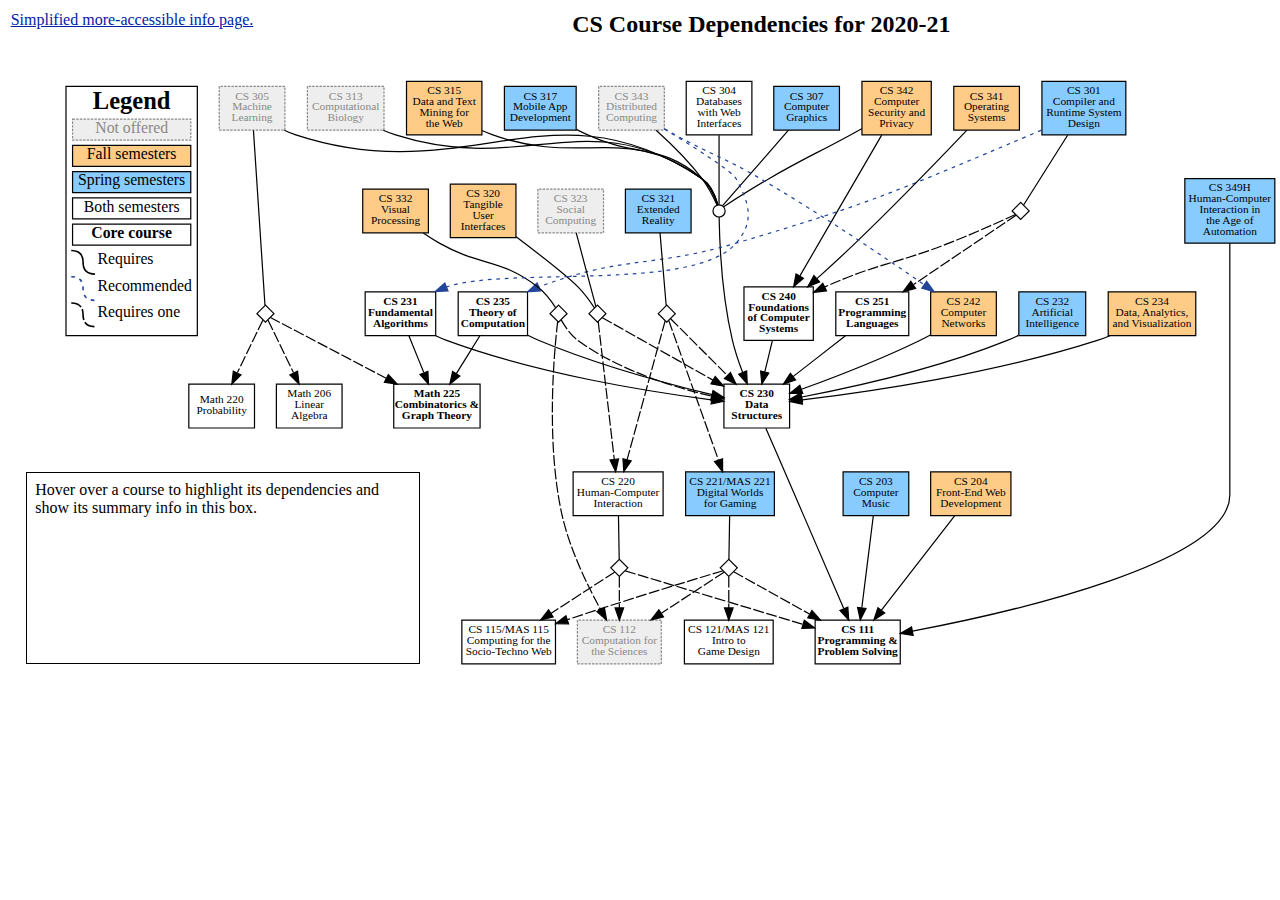
==== commit 19f79424: "Some bugfixes for scrape.py in a new semester; patches for index.html while we fix things. Not done " ====
--- a/index.html
+++ b/index.html
@@ -2665,7 +2665,9 @@
 </head>
 <body>
     <!-- lyn wants to add this, but messes up formatting <h1>CS Course  Dependencies for 2020-21</h1> -->
-    <a href="alt.html">Simplified more-accessible info page.</a>
+    <!-- [2021/04/24] lyn manually put alt link in float and added title to avoid confusion; will also change template! -->
+    <div style="float:left;"><a href="alt.html">Simplified more-accessible info page.</a></div>
+    <p style="font-weight:bold; font-size:x-large;text-align:center;margin:0px;">CS Course Dependencies for 2020-21</p> 
     <div id="diagram">
       <?xml version="1.0" encoding="UTF-8" standalone="no"?>
 <!DOCTYPE svg PUBLIC "-//W3C//DTD SVG 1.1//EN"
@@ -3354,4 +3356,4 @@
       </div>
     </div>
 </body>
-</html>+</html>
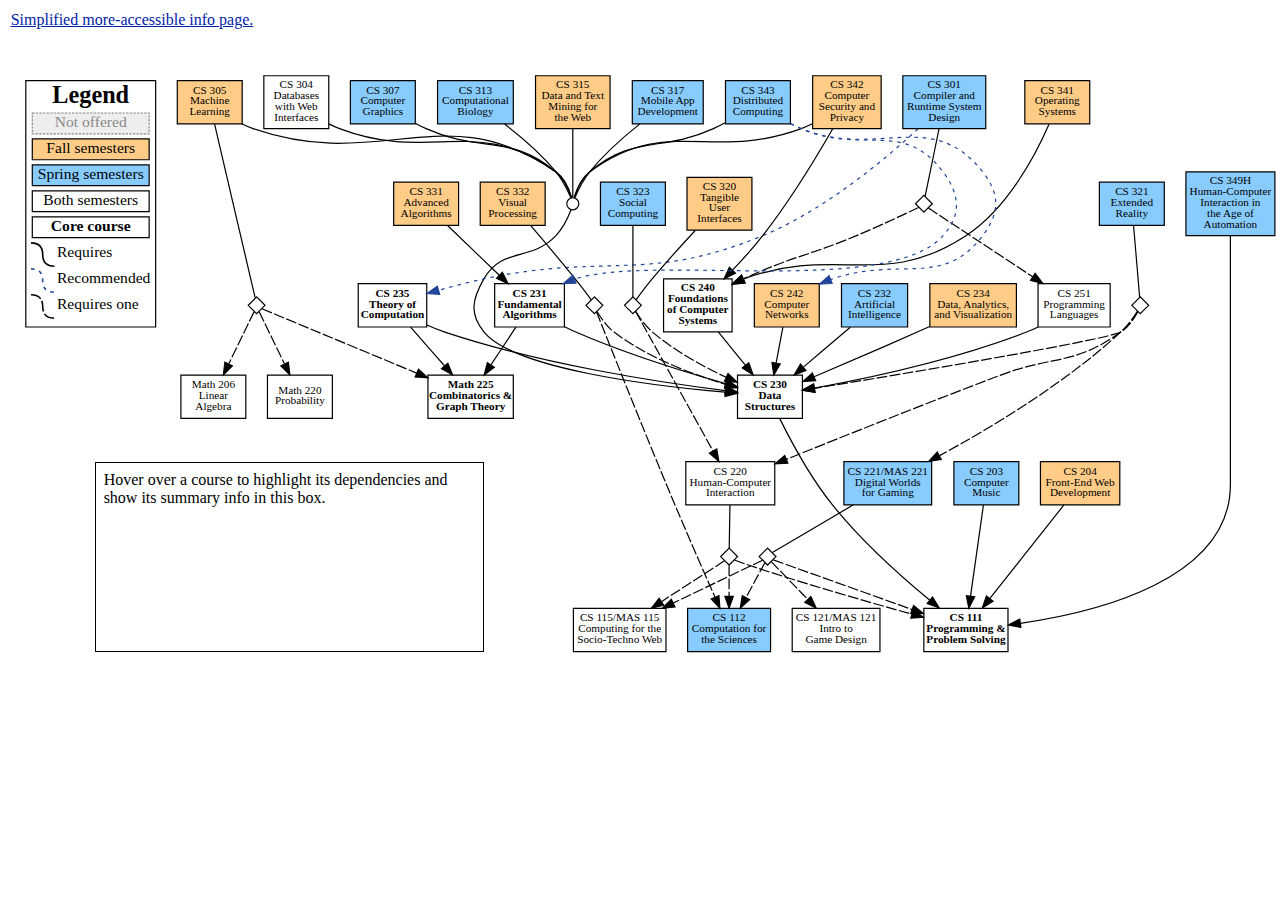
==== commit d2f219ec: "Updated stuff for 2021-2022 year. Note that build files have been consolidated, and individual info " ====
--- a/index.html
+++ b/index.html
@@ -138,1960 +138,7 @@
 
 </style>
 <script defer type="module">
-var info = {
-  "cs111": {
-    "course_name": "Computer Programming and Problem Solving",
-    "description": "An introduction to problem solving through computer programming. Students learn how to read, modify, design, debug, and test algorithms that solve problems. Programming concepts include control structures, data structures, abstraction, recursion, modularity, and object-oriented design. Students explore these concepts in the context of interactive programs involving graphics and user interfaces using the Python programming language. Students are required to attend an additional two-hour laboratory section each week. Required for students who wish to major or minor in computer science or elect more advanced courses in the field.",
-    "details": "CRN: 18023; Credit Hours: 1; Current Enrollment: 0; Seats Available: 24; Max Enrollment: 24;",
-    "distributions": "Distributions: MM - Mathematical Modeling and Problem Solving",
-    "extra_info": [],
-    "linked_courses": "Linked Courses: CS 111 - T1-L01; CS 111 - T1-L02;",
-    "meeting_info": "Meeting Time(s): MWRF - 4:00 PM - 5:15 PM Loc: Gray Lot Modular M101S Classroom",
-    "prereqs": "Prerequisites(s): Fulfillment of the basic skills component of the Quantitative Reasoning requirement. No prior background with computers is expected.",
-    "professors": [
-      [
-        "Andrew Davis",
-        "https://courses.wellesley.edu/faculty_profiles.php?user=adavis15"
-      ]
-    ],
-    "section": "01",
-    "semester": "202009",
-    "term": "T1",
-    "term_info": {
-      "T1": {
-        "01": {
-          "URL": "https://courses.wellesley.edu/faculty_profiles.php?user=adavis15",
-          "mode": "in-person",
-          "name": "Andrew Davis"
-        },
-        "02": {
-          "URL": "https://courses.wellesley.edu/faculty_profiles.php?user=alerner",
-          "mode": "remote",
-          "name": "Ada Lerner"
-        },
-        "L01": {
-          "URL": "https://courses.wellesley.edu/faculty_profiles.php?user=slee",
-          "mode": "in-person",
-          "name": "Sohie Lee"
-        },
-        "L02": {
-          "URL": "https://courses.wellesley.edu/faculty_profiles.php?user=pmawhort",
-          "mode": "in-person",
-          "name": "Peter Andrew Mawhorter"
-        },
-        "L03": {
-          "URL": "https://courses.wellesley.edu/faculty_profiles.php?user=slee",
-          "mode": "remote",
-          "name": "Sohie Lee"
-        },
-        "L04": {
-          "URL": "https://courses.wellesley.edu/faculty_profiles.php?user=pmawhort",
-          "mode": "remote",
-          "name": "Peter Andrew Mawhorter"
-        },
-        "lab_instructors": [
-          {
-            "URL": "https://courses.wellesley.edu/faculty_profiles.php?user=slee",
-            "modes": [
-              "in-person",
-              "remote"
-            ],
-            "name": "Sohie Lee"
-          },
-          {
-            "URL": "https://courses.wellesley.edu/faculty_profiles.php?user=pmawhort",
-            "modes": [
-              "in-person",
-              "remote"
-            ],
-            "name": "Peter Andrew Mawhorter"
-          }
-        ],
-        "lecturers": [
-          {
-            "URL": "https://courses.wellesley.edu/faculty_profiles.php?user=adavis15",
-            "modes": [
-              "in-person"
-            ],
-            "name": "Andrew Davis"
-          },
-          {
-            "URL": "https://courses.wellesley.edu/faculty_profiles.php?user=alerner",
-            "modes": [
-              "remote"
-            ],
-            "name": "Ada Lerner"
-          }
-        ]
-      },
-      "T2": {
-        "02": {
-          "URL": "https://courses.wellesley.edu/faculty_profiles.php?user=pmawhort",
-          "mode": "in-person",
-          "name": "Peter Andrew Mawhorter"
-        },
-        "03": {
-          "URL": "https://courses.wellesley.edu/faculty_profiles.php?user=adavis15",
-          "mode": "in-person",
-          "name": "Andrew Davis"
-        },
-        "L03": {
-          "URL": "https://courses.wellesley.edu/faculty_profiles.php?user=slee",
-          "mode": "in-person",
-          "name": "Sohie Lee"
-        },
-        "L04": {
-          "URL": "https://courses.wellesley.edu/faculty_profiles.php?user=slee",
-          "mode": "in-person",
-          "name": "Sohie Lee"
-        },
-        "L05": {
-          "URL": "https://courses.wellesley.edu/faculty_profiles.php?user=pmawhort",
-          "mode": "in-person",
-          "name": "Peter Andrew Mawhorter"
-        },
-        "L06": {
-          "URL": "https://courses.wellesley.edu/faculty_profiles.php?user=slee",
-          "mode": "in-person",
-          "name": "Sohie Lee"
-        },
-        "lab_instructors": [
-          {
-            "URL": "https://courses.wellesley.edu/faculty_profiles.php?user=slee",
-            "modes": [
-              "in-person"
-            ],
-            "name": "Sohie Lee"
-          },
-          {
-            "URL": "https://courses.wellesley.edu/faculty_profiles.php?user=pmawhort",
-            "modes": [
-              "in-person"
-            ],
-            "name": "Peter Andrew Mawhorter"
-          }
-        ],
-        "lecturers": [
-          {
-            "URL": "https://courses.wellesley.edu/faculty_profiles.php?user=pmawhort",
-            "modes": [
-              "in-person"
-            ],
-            "name": "Peter Andrew Mawhorter"
-          },
-          {
-            "URL": "https://courses.wellesley.edu/faculty_profiles.php?user=adavis15",
-            "modes": [
-              "in-person"
-            ],
-            "name": "Andrew Davis"
-          }
-        ]
-      },
-      "T3": {
-        "01": {
-          "URL": "https://courses.wellesley.edu/faculty_profiles.php?user=bb100",
-          "mode": "remote",
-          "name": "Brian Brubach"
-        },
-        "02": {
-          "URL": "https://courses.wellesley.edu/faculty_profiles.php?user=alerner",
-          "mode": "remote",
-          "name": "Ada Lerner"
-        },
-        "L01": {
-          "URL": "https://courses.wellesley.edu/faculty_profiles.php?user=slee",
-          "mode": "remote",
-          "name": "Sohie Lee"
-        },
-        "L02": {
-          "URL": "https://courses.wellesley.edu/faculty_profiles.php?user=slee",
-          "mode": "remote",
-          "name": "Sohie Lee"
-        },
-        "L03": {
-          "URL": "https://courses.wellesley.edu/faculty_profiles.php?user=slee",
-          "mode": "remote",
-          "name": "Sohie Lee"
-        },
-        "L04": {
-          "URL": "https://courses.wellesley.edu/faculty_profiles.php?user=pmawhort",
-          "mode": "remote",
-          "name": "Peter Andrew Mawhorter"
-        },
-        "L05": {
-          "URL": "https://courses.wellesley.edu/faculty_profiles.php?user=pmawhort",
-          "mode": "remote",
-          "name": "Peter Andrew Mawhorter"
-        },
-        "L06": {
-          "URL": "https://courses.wellesley.edu/faculty_profiles.php?user=pmawhort",
-          "mode": "remote",
-          "name": "Peter Andrew Mawhorter"
-        },
-        "lab_instructors": [
-          {
-            "URL": "https://courses.wellesley.edu/faculty_profiles.php?user=slee",
-            "modes": [
-              "remote"
-            ],
-            "name": "Sohie Lee"
-          },
-          {
-            "URL": "https://courses.wellesley.edu/faculty_profiles.php?user=pmawhort",
-            "modes": [
-              "remote"
-            ],
-            "name": "Peter Andrew Mawhorter"
-          }
-        ],
-        "lecturers": [
-          {
-            "URL": "https://courses.wellesley.edu/faculty_profiles.php?user=bb100",
-            "modes": [
-              "remote"
-            ],
-            "name": "Brian Brubach"
-          },
-          {
-            "URL": "https://courses.wellesley.edu/faculty_profiles.php?user=alerner",
-            "modes": [
-              "remote"
-            ],
-            "name": "Ada Lerner"
-          }
-        ]
-      },
-      "T4": {
-        "01": {
-          "URL": "https://courses.wellesley.edu/faculty_profiles.php?user=bb100",
-          "mode": "remote",
-          "name": "Brian Brubach"
-        },
-        "02": {
-          "URL": "https://courses.wellesley.edu/faculty_profiles.php?user=alerner",
-          "mode": "remote",
-          "name": "Ada Lerner"
-        },
-        "L01": {
-          "URL": "https://courses.wellesley.edu/faculty_profiles.php?user=pmawhort",
-          "mode": "remote",
-          "name": "Peter Andrew Mawhorter"
-        },
-        "L02": {
-          "URL": "https://courses.wellesley.edu/faculty_profiles.php?user=pmawhort",
-          "mode": "remote",
-          "name": "Peter Andrew Mawhorter"
-        },
-        "L03": {
-          "URL": "https://courses.wellesley.edu/faculty_profiles.php?user=slee",
-          "mode": "remote",
-          "name": "Sohie Lee"
-        },
-        "L04": {
-          "URL": "https://courses.wellesley.edu/faculty_profiles.php?user=slee",
-          "mode": "remote",
-          "name": "Sohie Lee"
-        },
-        "lab_instructors": [
-          {
-            "URL": "https://courses.wellesley.edu/faculty_profiles.php?user=pmawhort",
-            "modes": [
-              "remote"
-            ],
-            "name": "Peter Andrew Mawhorter"
-          },
-          {
-            "URL": "https://courses.wellesley.edu/faculty_profiles.php?user=slee",
-            "modes": [
-              "remote"
-            ],
-            "name": "Sohie Lee"
-          }
-        ],
-        "lecturers": [
-          {
-            "URL": "https://courses.wellesley.edu/faculty_profiles.php?user=bb100",
-            "modes": [
-              "remote"
-            ],
-            "name": "Brian Brubach"
-          },
-          {
-            "URL": "https://courses.wellesley.edu/faculty_profiles.php?user=alerner",
-            "modes": [
-              "remote"
-            ],
-            "name": "Ada Lerner"
-          }
-        ]
-      }
-    }
-  },
-  "cs112": {
-    "course_name": "Computation for the Sciences",
-    "description": "An introduction to computer programming that provides the tools necessary for students to use computers effectively in scientific work, including physical sciences, biological sciences, medicine, mathematics, psychology, and economics. Students learn to write software to solve problems, visualize and analyze data, perform computer simulations, and implement and test computational models that arise in a wide range of scientific disciplines. The course introduces MATLAB, an extensive and widely used technical computing environment with advanced graphics, visualization, and analysis tools, and a rich high-level programming language. Students are required to attend an additional two-hour laboratory section each week.",
-    "details": "CRN: 27210; Credit Hours: 1; Current Enrollment: 15; Seats Available: 15; Max Enrollment: 30;",
-    "distributions": "Distributions: MM - Mathematical Modeling and Problem Solving",
-    "extra_info": [],
-    "linked_courses": "",
-    "meeting_info": "Meeting Time(s): MR - 8:30 AM - 9:45 AM Loc: Science Center L Wing 180 Computer Science Computer Lab CS-2",
-    "prereqs": "Prerequisites(s): Fulfillment of the basic skills component of the Quantitative Reasoning requirement. No prior background with computers is expected.",
-    "professors": [
-      [
-        "Ellen Hildreth",
-        "https://courses.wellesley.edu/faculty_profiles.php?user=ehildret"
-      ]
-    ],
-    "section": "01",
-    "semester": "202002",
-    "term": null
-  },
-  "cs115": {
-    "course_name": "Computing for the Socio-Techno Web",
-    "description": "Technologies and services made available from Computer Science, such as online environments Facebook, Twitter, and Wikipedia, are integral in today's world. Many problems exist in our real world that transfer to and get amplified in the virtual world created by highly interconnected and ubiquitous computing. What are the basic technologies that enable all this innovation? How do these new environments affect our lives? This course aims to answer these questions through investigation of the socio-techno web. On the technical side we study three languages: HTML5, CSS, and basic JavaScript. We interweave the technical with the social aspects by examining issues introduced by the use of the Social Web. In the process we learn how computers work.",
-    "details": "CRN: 18242; Credit Hours: 1; Current Enrollment: 0; Seats Available: 27; Max Enrollment: 27;",
-    "distributions": "Distributions: MM - Mathematical Modeling and Problem Solving",
-    "extra_info": [
-      "Crosslisted courses:  MAS 115 T1-01 - Computing for the Socio-Techno Web"
-    ],
-    "linked_courses": "",
-    "meeting_info": "Meeting Time(s): MTRF - 8:30 AM - 9:45 AM Loc: Alumnae Hall Ballroom West",
-    "prereqs": "Prerequisites(s):  This course is open to Firstyears and Sophomores, others by permission.",
-    "professors": [
-      [
-        "Brian Brubach",
-        "https://courses.wellesley.edu/faculty_profiles.php?user=bb100"
-      ]
-    ],
-    "section": "01",
-    "semester": "202009",
-    "term": "T1",
-    "term_info": {
-      "T1": {
-        "01": {
-          "URL": "https://courses.wellesley.edu/faculty_profiles.php?user=bb100",
-          "mode": "in-person",
-          "name": "Brian Brubach"
-        },
-        "lab_instructors": [],
-        "lecturers": [
-          {
-            "URL": "https://courses.wellesley.edu/faculty_profiles.php?user=bb100",
-            "modes": [
-              "in-person"
-            ],
-            "name": "Brian Brubach"
-          }
-        ]
-      },
-      "T3": {
-        "01": {
-          "URL": "https://courses.wellesley.edu/faculty_profiles.php?user=emustafa",
-          "mode": "remote",
-          "name": "Eni Mustafaraj"
-        },
-        "lab_instructors": [],
-        "lecturers": [
-          {
-            "URL": "https://courses.wellesley.edu/faculty_profiles.php?user=emustafa",
-            "modes": [
-              "remote"
-            ],
-            "name": "Eni Mustafaraj"
-          }
-        ]
-      },
-      "T4": {
-        "01": {
-          "URL": "https://courses.wellesley.edu/faculty_profiles.php?user=cbassem",
-          "mode": "remote",
-          "name": "Christine Bassem"
-        },
-        "lab_instructors": [],
-        "lecturers": [
-          {
-            "URL": "https://courses.wellesley.edu/faculty_profiles.php?user=cbassem",
-            "modes": [
-              "remote"
-            ],
-            "name": "Christine Bassem"
-          }
-        ]
-      }
-    }
-  },
-  "cs121": {
-    "course_name": "Intro to Game Design",
-    "description": "Video games are a popular form of interactive media that engage players in dynamic experiences through unprecedented combinations of storytelling, visualization, interactivity, and multi-sensory immersion. This course will introduce students to video game production and concepts. We will develop a framework for critically analyzing this medium, learn to identify effective strategies for creating games and describe what elements of design impact the final experience of a game. We\u2019ll also identify the function of user agency in this medium to better understand how players are affected by representation in video games. Throughout the course, students will be asked to apply these concepts while building their own games and become familiar with the fundamentals of video game design.",
-    "details": "CRN: 18244; Credit Hours: 1; Current Enrollment: 0; Seats Available: 16; Max Enrollment: 16;",
-    "distributions": "Distributions: MM - Mathematical Modeling and Problem Solving",
-    "extra_info": [
-      "Crosslisted courses:  MAS 121 T1-01 - Intro to Game Design"
-    ],
-    "linked_courses": "",
-    "meeting_info": "Meeting Time(s): TF - 10:00 AM - 12:45 PM Loc: Gray Lot Modular M209S Classroom",
-    "prereqs": "Prerequisites(s): None. Open to Firstyears and Sophomores, others by permission of the instructor.",
-    "professors": [
-      [
-        "Jordan Tynes",
-        "https://courses.wellesley.edu/faculty_profiles.php?user=jtynes"
-      ]
-    ],
-    "section": "01",
-    "semester": "202009",
-    "term": "T1",
-    "term_info": {
-      "T1": {
-        "01": {
-          "URL": "https://courses.wellesley.edu/faculty_profiles.php?user=jtynes",
-          "mode": "in-person",
-          "name": "Jordan Tynes"
-        },
-        "lab_instructors": [],
-        "lecturers": [
-          {
-            "URL": "https://courses.wellesley.edu/faculty_profiles.php?user=jtynes",
-            "modes": [
-              "in-person"
-            ],
-            "name": "Jordan Tynes"
-          }
-        ]
-      },
-      "T2": {
-        "02": {
-          "URL": "https://courses.wellesley.edu/faculty_profiles.php?user=jtynes",
-          "mode": "in-person",
-          "name": "Jordan Tynes"
-        },
-        "lab_instructors": [],
-        "lecturers": [
-          {
-            "URL": "https://courses.wellesley.edu/faculty_profiles.php?user=jtynes",
-            "modes": [
-              "in-person"
-            ],
-            "name": "Jordan Tynes"
-          }
-        ]
-      },
-      "T3": {
-        "01": {
-          "URL": "https://courses.wellesley.edu/faculty_profiles.php?user=jtynes",
-          "mode": "in-person",
-          "name": "Jordan Tynes"
-        },
-        "lab_instructors": [],
-        "lecturers": [
-          {
-            "URL": "https://courses.wellesley.edu/faculty_profiles.php?user=jtynes",
-            "modes": [
-              "in-person"
-            ],
-            "name": "Jordan Tynes"
-          }
-        ]
-      }
-    }
-  },
-  "cs203": {
-    "course_name": "Computer Music",
-    "description": "This course explores how computer code can be used to produce music by examining topics such as digital signal processing, synthesis, protocols, networking, and modeling. Students work with a computer environment called SuperCollider, an open-source software designed for real-time audio synthesis. Students complete weekly programming assignments and create music ranging from synthesizer tracks in popular songs to experimental algorithmic compositions.",
-    "details": "CRN: 21165; Credit Hours: 1; Current Enrollment: 0; Seats Available: UNL; Max Enrollment: UNL;",
-    "distributions": "Distributions: MM - Mathematical Modeling and Problem Solving; ARS - Visual Arts, Music, Theater, Film and Video",
-    "extra_info": [],
-    "linked_courses": "",
-    "meeting_info": "Meeting Time(s):  -",
-    "prereqs": "Prerequisites(s): CS111",
-    "professors": [
-      [
-        "Andrew Davis",
-        "https://courses.wellesley.edu/faculty_profiles.php?user=adavis15"
-      ]
-    ],
-    "section": "01",
-    "semester": "202102",
-    "term": "T4",
-    "term_info": {
-      "T4": {
-        "01": {
-          "URL": "https://courses.wellesley.edu/faculty_profiles.php?user=adavis15",
-          "mode": "in-person",
-          "name": "Andrew Davis"
-        },
-        "lab_instructors": [],
-        "lecturers": [
-          {
-            "URL": "https://courses.wellesley.edu/faculty_profiles.php?user=adavis15",
-            "modes": [
-              "in-person"
-            ],
-            "name": "Andrew Davis"
-          }
-        ]
-      }
-    }
-  },
-  "cs204": {
-    "course_name": "Introduction to Front-End Web Development",
-    "description": "This course introduces modern web development using HTML, CSS and JavaScript. JavaScript is explored in detail, including scoping, closures, objects, prototype inheritance, and namespacing. The jQuery library is also introduced, and the course covers event handling and Ajax interactions. Students will build web pages using front-end templates such as bootstrap and JavaScript libraries for client-side templating. Designed web pages will be modern, responsive and accessible. The course also covers the jQuery UI (User Interface) library and its capabilities.",
-    "details": "CRN: 18145; Credit Hours: 1; Current Enrollment: 0; Seats Available: 14; Max Enrollment: 14;",
-    "distributions": "Distributions: MM - Mathematical Modeling and Problem Solving",
-    "extra_info": [],
-    "linked_courses": "",
-    "meeting_info": "Meeting Time(s): MTRF - 8:30 AM - 9:45 AM Loc: Margaret Clapp Library 131 - Computer Classroom",
-    "prereqs": "Prerequisites(s): CS 111 or permission of the instructor.",
-    "professors": [
-      [
-        "Scott Anderson",
-        "https://courses.wellesley.edu/faculty_profiles.php?user=sanderso"
-      ]
-    ],
-    "section": "01",
-    "semester": "202009",
-    "term": "T2",
-    "term_info": {
-      "T2": {
-        "01": {
-          "URL": "https://courses.wellesley.edu/faculty_profiles.php?user=sanderso",
-          "mode": "in-person",
-          "name": "Scott Anderson"
-        },
-        "02": {
-          "URL": "https://courses.wellesley.edu/faculty_profiles.php?user=sanderso",
-          "mode": "remote",
-          "name": "Scott Anderson"
-        },
-        "lab_instructors": [],
-        "lecturers": [
-          {
-            "URL": "https://courses.wellesley.edu/faculty_profiles.php?user=sanderso",
-            "modes": [
-              "in-person",
-              "remote"
-            ],
-            "name": "Scott Anderson"
-          }
-        ]
-      }
-    }
-  },
-  "cs220": {
-    "course_name": "Human-Computer Interaction",
-    "description": "Human-Computer Interaction is one of the areas that have transformed the way we use computers in the last 30 years. Topics include methodology for designing and testing user interfaces, interaction styles (command line, menus, graphical user interfaces, virtual reality, tangible user interfaces), interaction techniques (including use of voice, gesture, eye movements), design guidelines, and user interface software tools. Students will design a user interface, program a prototype, and test the results for usability.",
-    "details": "CRN: 17042; Credit Hours: 1; Current Enrollment: 2; Seats Available: 16; Max Enrollment: 18;",
-    "distributions": "Distributions: MM - Mathematical Modeling and Problem Solving",
-    "extra_info": [],
-    "linked_courses": "",
-    "meeting_info": "Meeting Time(s): MR - 1:00 PM - 3:45 PM",
-    "prereqs": "Prerequisites(s): One of the following courses - CS 111, CS 112, CS/MAS 115.",
-    "professors": [
-      [
-        "Orit Shaer",
-        "https://courses.wellesley.edu/faculty_profiles.php?user=oshaer"
-      ]
-    ],
-    "section": "01",
-    "semester": "202009",
-    "term": "T1",
-    "term_info": {
-      "T1": {
-        "01": {
-          "URL": "https://courses.wellesley.edu/faculty_profiles.php?user=oshaer",
-          "mode": "remote",
-          "name": "Orit Shaer"
-        },
-        "lab_instructors": [],
-        "lecturers": [
-          {
-            "URL": "https://courses.wellesley.edu/faculty_profiles.php?user=oshaer",
-            "modes": [
-              "remote"
-            ],
-            "name": "Orit Shaer"
-          }
-        ]
-      },
-      "T3": {
-        "01": {
-          "URL": "https://courses.wellesley.edu/faculty_profiles.php?user=oshaer",
-          "mode": "in-person",
-          "name": "Orit Shaer"
-        },
-        "lab_instructors": [],
-        "lecturers": [
-          {
-            "URL": "https://courses.wellesley.edu/faculty_profiles.php?user=oshaer",
-            "modes": [
-              "in-person"
-            ],
-            "name": "Orit Shaer"
-          }
-        ]
-      },
-      "T4": {
-        "01": {
-          "URL": "https://courses.wellesley.edu/faculty_profiles.php?user=oshaer",
-          "mode": "in-person",
-          "name": "Orit Shaer"
-        },
-        "lab_instructors": [],
-        "lecturers": [
-          {
-            "URL": "https://courses.wellesley.edu/faculty_profiles.php?user=oshaer",
-            "modes": [
-              "in-person"
-            ],
-            "name": "Orit Shaer"
-          }
-        ]
-      }
-    }
-  },
-  "cs230": {
-    "course_name": "Data Structures",
-    "description": "An introduction to techniques and building blocks for organizing large programs. Topics include: modules, abstract data types, recursion, algorithmic efficiency, and the use and implementation of standard data structures and algorithms, such as lists, trees, graphs, stacks, queues, priority queues, tables, sorting, and searching. Students become familiar with these concepts through weekly programming assignments using the Java programming language. Students are required to attend an additional two-hour laboratory section each week.Students should submit\u00a0form\u00a0bit.ly/CS230F20\u00a0in order to get permission.",
-    "details": "CRN: 18024; Credit Hours: 1; Current Enrollment: 0; Seats Available: 25; Max Enrollment: 25;",
-    "distributions": "Distributions: MM - Mathematical Modeling and Problem Solving",
-    "extra_info": [],
-    "linked_courses": "Linked Courses: CS 230 - T1-L01-Remote; CS 230 - T1-L02-Remote; CS 230 - T1-L03-Remote;",
-    "meeting_info": "Meeting Time(s): MTRF - 11:30 AM - 12:45 PM Loc: Pendleton East 239 Amphitheater Classroom",
-    "prereqs": "Prerequisites(s): CS 111 and permission of the instructor.",
-    "professors": [
-      [
-        "Panagiotis Metaxas",
-        "https://courses.wellesley.edu/faculty_profiles.php?user=pmetaxas"
-      ]
-    ],
-    "section": "01",
-    "semester": "202009",
-    "term": "T1",
-    "term_info": {
-      "T1": {
-        "01": {
-          "URL": "https://courses.wellesley.edu/faculty_profiles.php?user=pmetaxas",
-          "mode": "in-person",
-          "name": "Panagiotis Metaxas"
-        },
-        "L01": {
-          "URL": "https://courses.wellesley.edu/faculty_profiles.php?user=skakavou",
-          "mode": "remote",
-          "name": "Stella Kakavouli"
-        },
-        "L02": {
-          "URL": "https://courses.wellesley.edu/faculty_profiles.php?user=skakavou",
-          "mode": "remote",
-          "name": "Stella Kakavouli"
-        },
-        "L03": {
-          "URL": "https://courses.wellesley.edu/faculty_profiles.php?user=skakavou",
-          "mode": "remote",
-          "name": "Stella Kakavouli"
-        },
-        "lab_instructors": [
-          {
-            "URL": "https://courses.wellesley.edu/faculty_profiles.php?user=skakavou",
-            "modes": [
-              "remote"
-            ],
-            "name": "Stella Kakavouli"
-          }
-        ],
-        "lecturers": [
-          {
-            "URL": "https://courses.wellesley.edu/faculty_profiles.php?user=pmetaxas",
-            "modes": [
-              "in-person"
-            ],
-            "name": "Panagiotis Metaxas"
-          }
-        ]
-      },
-      "T2": {
-        "02": {
-          "URL": "https://courses.wellesley.edu/faculty_profiles.php?user=cbassem",
-          "mode": "remote",
-          "name": "Christine Bassem"
-        },
-        "L04": {
-          "URL": "https://courses.wellesley.edu/faculty_profiles.php?user=skakavou",
-          "mode": "remote",
-          "name": "Stella Kakavouli"
-        },
-        "L05": {
-          "URL": "https://courses.wellesley.edu/faculty_profiles.php?user=skakavou",
-          "mode": "remote",
-          "name": "Stella Kakavouli"
-        },
-        "lab_instructors": [
-          {
-            "URL": "https://courses.wellesley.edu/faculty_profiles.php?user=skakavou",
-            "modes": [
-              "remote"
-            ],
-            "name": "Stella Kakavouli"
-          }
-        ],
-        "lecturers": [
-          {
-            "URL": "https://courses.wellesley.edu/faculty_profiles.php?user=cbassem",
-            "modes": [
-              "remote"
-            ],
-            "name": "Christine Bassem"
-          }
-        ]
-      },
-      "T3": {
-        "01": {
-          "URL": "https://courses.wellesley.edu/faculty_profiles.php?user=cbassem",
-          "mode": "remote",
-          "name": "Christine Bassem"
-        },
-        "L01": {
-          "URL": "https://courses.wellesley.edu/faculty_profiles.php?user=skakavou",
-          "mode": "remote",
-          "name": "Stella Kakavouli"
-        },
-        "L02": {
-          "URL": "https://courses.wellesley.edu/faculty_profiles.php?user=skakavou",
-          "mode": "remote",
-          "name": "Stella Kakavouli"
-        },
-        "lab_instructors": [
-          {
-            "URL": "https://courses.wellesley.edu/faculty_profiles.php?user=skakavou",
-            "modes": [
-              "remote"
-            ],
-            "name": "Stella Kakavouli"
-          }
-        ],
-        "lecturers": [
-          {
-            "URL": "https://courses.wellesley.edu/faculty_profiles.php?user=cbassem",
-            "modes": [
-              "remote"
-            ],
-            "name": "Christine Bassem"
-          }
-        ]
-      },
-      "T4": {
-        "01": {
-          "URL": "https://courses.wellesley.edu/faculty_profiles.php?user=sanderso",
-          "mode": "remote",
-          "name": "Scott Anderson"
-        },
-        "L01": {
-          "URL": "https://courses.wellesley.edu/faculty_profiles.php?user=skakavou",
-          "mode": "remote",
-          "name": "Stella Kakavouli"
-        },
-        "L02": {
-          "URL": "https://courses.wellesley.edu/faculty_profiles.php?user=skakavou",
-          "mode": "remote",
-          "name": "Stella Kakavouli"
-        },
-        "L03": {
-          "URL": "https://courses.wellesley.edu/faculty_profiles.php?user=skakavou",
-          "mode": "remote",
-          "name": "Stella Kakavouli"
-        },
-        "lab_instructors": [
-          {
-            "URL": "https://courses.wellesley.edu/faculty_profiles.php?user=skakavou",
-            "modes": [
-              "remote"
-            ],
-            "name": "Stella Kakavouli"
-          }
-        ],
-        "lecturers": [
-          {
-            "URL": "https://courses.wellesley.edu/faculty_profiles.php?user=sanderso",
-            "modes": [
-              "remote"
-            ],
-            "name": "Scott Anderson"
-          }
-        ]
-      }
-    }
-  },
-  "cs231": {
-    "course_name": "Fundamental Algorithms",
-    "description": "An introduction to the design and analysis of fundamental algorithms. General techniques covered: divide-and-conquer algorithms, dynamic programming, greediness, probabilistic algorithms. Topics include: sorting, searching, graph algorithms, compression, cryptography, computational geometry, and NP-completeness.",
-    "details": "CRN: 17269; Credit Hours: 1; Current Enrollment: 0; Seats Available: 24; Max Enrollment: 24;",
-    "distributions": "Distributions: MM - Mathematical Modeling and Problem Solving",
-    "extra_info": [],
-    "linked_courses": "",
-    "meeting_info": "Meeting Time(s): MTRF - 11:30 AM - 12:45 PM",
-    "prereqs": "Prerequisites(s):  CS 230 and either MATH 225 or permission of the instructor.",
-    "professors": [
-      [
-        "Brian Brubach",
-        "https://courses.wellesley.edu/faculty_profiles.php?user=bb100"
-      ]
-    ],
-    "section": "01",
-    "semester": "202009",
-    "term": "T2",
-    "term_info": {
-      "T2": {
-        "01": {
-          "URL": "https://courses.wellesley.edu/faculty_profiles.php?user=bb100",
-          "mode": "remote",
-          "name": "Brian Brubach"
-        },
-        "lab_instructors": [],
-        "lecturers": [
-          {
-            "URL": "https://courses.wellesley.edu/faculty_profiles.php?user=bb100",
-            "modes": [
-              "remote"
-            ],
-            "name": "Brian Brubach"
-          }
-        ]
-      },
-      "T4": {
-        "01": {
-          "URL": "https://courses.wellesley.edu/faculty_profiles.php?user=pmetaxas",
-          "mode": "in-person",
-          "name": "Panagiotis Metaxas"
-        },
-        "lab_instructors": [],
-        "lecturers": [
-          {
-            "URL": "https://courses.wellesley.edu/faculty_profiles.php?user=pmetaxas",
-            "modes": [
-              "in-person"
-            ],
-            "name": "Panagiotis Metaxas"
-          }
-        ]
-      }
-    }
-  },
-  "cs232": {
-    "course_name": "Artificial Intelligence",
-    "description": "What is artificial intelligence (AI) and should humans fear it as one of \"our biggest existential threats\"? In this course we will grapple with these difficult questions and investigate them in different ways. We will follow the history of AI from Alan Turing's \"Can Machines Think?\" seminal paper to the recent Elon Musk musings on AI's threat to mankind. We will discuss the underlying theory of the symbolic, knowledge-rich approaches of the 20th century AI (e.g., rule-based systems) and the 21st century approaches relying on statistical learning from large amounts of data (e.g., machine learning algorithms). Finally, we will dissect some of the AI applications in modern life: personal assistant technology like Alexa and Siri, machine translation (Google Translate), and self-autonomous cars. By the end of the semester, students should be able to answer the starting questions in depth and with nuance.",
-    "details": "CRN: 21152; Credit Hours: 1; Current Enrollment: 0; Seats Available: UNL; Max Enrollment: UNL;",
-    "distributions": "Distributions: MM - Mathematical Modeling and Problem Solving",
-    "extra_info": [],
-    "linked_courses": "",
-    "meeting_info": "Meeting Time(s):  -",
-    "prereqs": "Prerequisites(s): CS 230 or permission of the instructor.",
-    "professors": [
-      [
-        "Eni Mustafaraj",
-        "https://courses.wellesley.edu/faculty_profiles.php?user=emustafa"
-      ]
-    ],
-    "section": "01",
-    "semester": "202102",
-    "term": "T4",
-    "term_info": {
-      "T4": {
-        "01": {
-          "URL": "https://courses.wellesley.edu/faculty_profiles.php?user=emustafa",
-          "mode": "in-person",
-          "name": "Eni Mustafaraj"
-        },
-        "lab_instructors": [],
-        "lecturers": [
-          {
-            "URL": "https://courses.wellesley.edu/faculty_profiles.php?user=emustafa",
-            "modes": [
-              "in-person"
-            ],
-            "name": "Eni Mustafaraj"
-          }
-        ]
-      }
-    }
-  },
-  "cs234": {
-    "course_name": "Data, Analytics, and Visualization",
-    "description": "As the number of our digital traces continues to grow, so does the opportunity for discovering meaningful patterns in these traces. In this course, students will initially learn how to collect, clean, format, and store data from digital platforms. By adopting a computational approach to statistical analysis, students will then implement in code different statistical metrics and simulation scenarios for hypothesis testing and estimation. Finally, students will generate meaningful visualizations for data exploration and communicating results. Additionally, we will discuss the ethics of data collection and think critically about current practices of experimenting with online users. Students will work in groups to create their own datasets, ask an interesting question, perform statistical analyses and visualizations, and report the results.To pre-register for CS 234, please visit this link\u00a0http://bit.ly/cs234fa20\u00a0to fill out the form. You'll be notified before registration starts.",
-    "details": "CRN: 17270; Credit Hours: 1; Current Enrollment: 0; Seats Available: 18; Max Enrollment: 18;",
-    "distributions": "Distributions: QRF - Quantitative Reasoning - Overlay; MM - Mathematical Modeling and Problem Solving; QRDL - Quantitative Reasoning - Data Literacy",
-    "extra_info": [],
-    "linked_courses": "",
-    "meeting_info": "Meeting Time(s): MR - 1:00 PM - 3:45 PM",
-    "prereqs": "Prerequisites(s): CS 230 or permission of the instructor.",
-    "professors": [
-      [
-        "Eni Mustafaraj",
-        "https://courses.wellesley.edu/faculty_profiles.php?user=emustafa"
-      ]
-    ],
-    "section": "01",
-    "semester": "202009",
-    "term": "T2",
-    "term_info": {
-      "T2": {
-        "01": {
-          "URL": "https://courses.wellesley.edu/faculty_profiles.php?user=emustafa",
-          "mode": "remote",
-          "name": "Eni Mustafaraj"
-        },
-        "lab_instructors": [],
-        "lecturers": [
-          {
-            "URL": "https://courses.wellesley.edu/faculty_profiles.php?user=emustafa",
-            "modes": [
-              "remote"
-            ],
-            "name": "Eni Mustafaraj"
-          }
-        ]
-      }
-    }
-  },
-  "cs235": {
-    "course_name": "Theory of Computation",
-    "description": "This course offers an introduction to the theory of computation. Topics include languages, regular expressions, finite automata, grammars, pushdown automata, and Turing machines. The first part of the course covers the Chomsky hierarchy of languages and their associated computational models. The second part of the course focuses on decidability issues and unsolvable problems. The final part of the course investigates complexity theory.",
-    "details": "CRN: 17043; Credit Hours: 1; Current Enrollment: 0; Seats Available: 24; Max Enrollment: 24;",
-    "distributions": "Distributions: MM - Mathematical Modeling and Problem Solving",
-    "extra_info": [],
-    "linked_courses": "",
-    "meeting_info": "Meeting Time(s): MTWRF - 1:00 PM - 2:15 PM",
-    "prereqs": "Prerequisites(s): CS 230 and either MATH 225 or permission of the instructor.",
-    "professors": [
-      [
-        "Franklyn Turbak",
-        "https://courses.wellesley.edu/faculty_profiles.php?user=fturbak"
-      ]
-    ],
-    "section": "01",
-    "semester": "202009",
-    "term": "T1",
-    "term_info": {
-      "T1": {
-        "01": {
-          "URL": "https://courses.wellesley.edu/faculty_profiles.php?user=fturbak",
-          "mode": "remote",
-          "name": "Franklyn Turbak"
-        },
-        "lab_instructors": [],
-        "lecturers": [
-          {
-            "URL": "https://courses.wellesley.edu/faculty_profiles.php?user=fturbak",
-            "modes": [
-              "remote"
-            ],
-            "name": "Franklyn Turbak"
-          }
-        ]
-      },
-      "T4": {
-        "01": {
-          "URL": "https://courses.wellesley.edu/faculty_profiles.php?user=fturbak",
-          "mode": "in-person",
-          "name": "Franklyn Turbak"
-        },
-        "lab_instructors": [],
-        "lecturers": [
-          {
-            "URL": "https://courses.wellesley.edu/faculty_profiles.php?user=fturbak",
-            "modes": [
-              "in-person"
-            ],
-            "name": "Franklyn Turbak"
-          }
-        ]
-      }
-    }
-  },
-  "cs240": {
-    "course_name": "Foundations of Computer Systems with Laboratory",
-    "description": "This course examines how computers run programs, introducing key software and hardware abstractions and implementations between programming languages and transistors. The course traces representation and translation of data and programs through three broad topics in computer systems: computer hardware implementation, including digital logic, computer arithmetic, and machine organization; the hardware-software interface, including instruction set architecture, assembly code, and the C programming language; and abstractions for practical systems, including the physical memory hierarchy, the operating system process model, virtual memory, and memory management. Students complete extensive hands-on projects in hardware and software systems. Students are required to attend one three-hour laboratory weekly.",
-    "details": "CRN: 17044; Credit Hours: 1.25; Current Enrollment: 0; Seats Available: 18; Max Enrollment: 18;",
-    "distributions": "Distributions: LAB - Natural and Physical Sciences Laboratory; MM - Mathematical Modeling and Problem Solving",
-    "extra_info": [],
-    "linked_courses": "",
-    "meeting_info": "Meeting Time(s): MTWR - 7:00 PM - 8:15 PM",
-    "prereqs": "Prerequisites(s): CS 230, or permission of the instructor.",
-    "professors": [
-      [
-        "Benjamin Wood",
-        "https://courses.wellesley.edu/faculty_profiles.php?user=bwood5"
-      ]
-    ],
-    "section": "01",
-    "semester": "202009",
-    "term": "T1",
-    "term_info": {
-      "T1": {
-        "01": {
-          "URL": "https://courses.wellesley.edu/faculty_profiles.php?user=bwood5",
-          "mode": "remote",
-          "name": "Benjamin Wood"
-        },
-        "L01": {
-          "URL": "https://courses.wellesley.edu/faculty_profiles.php?user=jherbst",
-          "mode": "in-person",
-          "name": "Jean Herbst"
-        },
-        "L02": {
-          "URL": "https://courses.wellesley.edu/faculty_profiles.php?user=jherbst",
-          "mode": "in-person",
-          "name": "Jean Herbst"
-        },
-        "L03": {
-          "URL": "https://courses.wellesley.edu/faculty_profiles.php?user=jherbst",
-          "mode": "in-person",
-          "name": "Jean Herbst"
-        },
-        "lab_instructors": [
-          {
-            "URL": "https://courses.wellesley.edu/faculty_profiles.php?user=jherbst",
-            "modes": [
-              "in-person"
-            ],
-            "name": "Jean Herbst"
-          }
-        ],
-        "lecturers": [
-          {
-            "URL": "https://courses.wellesley.edu/faculty_profiles.php?user=bwood5",
-            "modes": [
-              "remote"
-            ],
-            "name": "Benjamin Wood"
-          }
-        ]
-      },
-      "T3": {
-        "01": {
-          "URL": "https://courses.wellesley.edu/faculty_profiles.php?user=adavis15",
-          "mode": "in-person",
-          "name": "Andrew Davis"
-        },
-        "L01": {
-          "URL": "https://courses.wellesley.edu/faculty_profiles.php?user=jherbst",
-          "mode": "in-person",
-          "name": "Jean Herbst"
-        },
-        "L02": {
-          "URL": "https://courses.wellesley.edu/faculty_profiles.php?user=jherbst",
-          "mode": "in-person",
-          "name": "Jean Herbst"
-        },
-        "lab_instructors": [
-          {
-            "URL": "https://courses.wellesley.edu/faculty_profiles.php?user=jherbst",
-            "modes": [
-              "in-person"
-            ],
-            "name": "Jean Herbst"
-          }
-        ],
-        "lecturers": [
-          {
-            "URL": "https://courses.wellesley.edu/faculty_profiles.php?user=adavis15",
-            "modes": [
-              "in-person"
-            ],
-            "name": "Andrew Davis"
-          }
-        ]
-      }
-    }
-  },
-  "cs242": {
-    "course_name": "Computer Networks",
-    "description": "A systems-oriented approach to data networks, including a theoretical discussion of common networking problems and an examination of modern networks and protocols. Topics include point-to-point links, packet switching, Internet protocols, end-to-end protocols, congestion control, and security. Projects may include client-server applications and network measurement tools.",
-    "details": "CRN: 17045; Credit Hours: 1; Current Enrollment: 0; Seats Available: 18; Max Enrollment: 18;",
-    "distributions": "Distributions: MM - Mathematical Modeling and Problem Solving",
-    "extra_info": [],
-    "linked_courses": "",
-    "meeting_info": "Meeting Time(s): MR - 10:00 AM - 12:45 PM",
-    "prereqs": "Prerequisites(s): CS 230 or permission of the instructor.",
-    "professors": [
-      [
-        "Christine Bassem",
-        "https://courses.wellesley.edu/faculty_profiles.php?user=cbassem"
-      ]
-    ],
-    "section": "01",
-    "semester": "202009",
-    "term": "T1",
-    "term_info": {
-      "T1": {
-        "01": {
-          "URL": "https://courses.wellesley.edu/faculty_profiles.php?user=cbassem",
-          "mode": "remote",
-          "name": "Christine Bassem"
-        },
-        "lab_instructors": [],
-        "lecturers": [
-          {
-            "URL": "https://courses.wellesley.edu/faculty_profiles.php?user=cbassem",
-            "modes": [
-              "remote"
-            ],
-            "name": "Christine Bassem"
-          }
-        ]
-      }
-    }
-  },
-  "cs251": {
-    "course_name": "Principles of Programming Languages",
-    "description": "This course introduces the principles underlying the design, semantics, and implementation of modern programming languages in major paradigms including function-oriented, imperative, and object-oriented. The course examines: language dimensions including syntax, naming, state, data, control, types, abstraction, modularity, and extensibility; issues in the runtime representation and implementation of programming languages; and the expression and management of parallelism and concurrency. Students explore course topics via programming exercises in several languages, including the development of programming language interpreters.",
-    "details": "CRN: 17271; Credit Hours: 1; Current Enrollment: 1; Seats Available: 23; Max Enrollment: 24;",
-    "distributions": "Distributions: MM - Mathematical Modeling and Problem Solving",
-    "extra_info": [],
-    "linked_courses": "",
-    "meeting_info": "Meeting Time(s): MTWRF - 1:00 PM - 2:15 PM",
-    "prereqs": "Prerequisites(s): CS 230 or permission of the instructor.",
-    "professors": [
-      [
-        "Franklyn Turbak",
-        "https://courses.wellesley.edu/faculty_profiles.php?user=fturbak"
-      ]
-    ],
-    "section": "01",
-    "semester": "202009",
-    "term": "T2",
-    "term_info": {
-      "T2": {
-        "01": {
-          "URL": "https://courses.wellesley.edu/faculty_profiles.php?user=fturbak",
-          "mode": "remote",
-          "name": "Franklyn Turbak"
-        },
-        "lab_instructors": [],
-        "lecturers": [
-          {
-            "URL": "https://courses.wellesley.edu/faculty_profiles.php?user=fturbak",
-            "modes": [
-              "remote"
-            ],
-            "name": "Franklyn Turbak"
-          }
-        ]
-      },
-      "T3": {
-        "01": {
-          "URL": "https://courses.wellesley.edu/faculty_profiles.php?user=bwood5",
-          "mode": "in-person",
-          "name": "Benjamin Wood"
-        },
-        "lab_instructors": [],
-        "lecturers": [
-          {
-            "URL": "https://courses.wellesley.edu/faculty_profiles.php?user=bwood5",
-            "modes": [
-              "in-person"
-            ],
-            "name": "Benjamin Wood"
-          }
-        ]
-      }
-    }
-  },
-  "cs301": {
-    "course_name": "Compiler and Runtime System Design",
-    "description": "This course covers principles and practice in the design and implementation of modern compilers and programming language runtime systems. Topics include lexical analysis, parsing, symbols tables, semantic analysis, type checking, intermediate representations, program analysis and optimization, code generation, garbage collection, and other runtime support. As time permits, the course may also survey topics including just-in-time compilation, runtime optimization, concurrent runtime systems, or extended automatic program error detection. Students will construct a full compiler and runtime system for a simple statically-typed programming language over the course of the semester.",
-    "details": "CRN: 21167; Credit Hours: 1; Current Enrollment: 0; Seats Available: UNL; Max Enrollment: UNL;",
-    "distributions": "Distributions: MM - Mathematical Modeling and Problem Solving",
-    "extra_info": [],
-    "linked_courses": "",
-    "meeting_info": "Meeting Time(s):  -",
-    "prereqs": "Prerequisites(s): CS 230 and at least one of CS 240 or CS 251. CS 235 is recommended, but not required.",
-    "professors": [
-      [
-        "Benjamin Wood",
-        "https://courses.wellesley.edu/faculty_profiles.php?user=bwood5"
-      ]
-    ],
-    "section": "01",
-    "semester": "202102",
-    "term": "T4",
-    "term_info": {
-      "T4": {
-        "01": {
-          "URL": "https://courses.wellesley.edu/faculty_profiles.php?user=bwood5",
-          "mode": "in-person",
-          "name": "Benjamin Wood"
-        },
-        "lab_instructors": [],
-        "lecturers": [
-          {
-            "URL": "https://courses.wellesley.edu/faculty_profiles.php?user=bwood5",
-            "modes": [
-              "in-person"
-            ],
-            "name": "Benjamin Wood"
-          }
-        ]
-      }
-    }
-  },
-  "cs304": {
-    "course_name": "Databases with Web Interfaces",
-    "description": "A study of the three-layer architecture commonly used for Web-based applications such as e-commerce sites. We will learn to model and design databases using entity-relationship diagrams and the Standard Query Language (SQL) for managing databases. We will focus on Flask, a popular Python-based web micro-framework, as well as important alternatives such as Node.js. We will learn about implementing features using Ajax. We will also discuss performance, reliability, and security issues. Finally, we will create dynamic websites driven by database entries.",
-    "details": "CRN: 17046; Credit Hours: 1; Current Enrollment: 0; Seats Available: 24; Max Enrollment: 24;",
-    "distributions": "Distributions: MM - Mathematical Modeling and Problem Solving",
-    "extra_info": [],
-    "linked_courses": "",
-    "meeting_info": "Meeting Time(s): MTWR - 9:30 PM - 10:45 PM",
-    "prereqs": "Prerequisites(s): CS 230 or permission of the instructor.",
-    "professors": [
-      [
-        "Scott Anderson",
-        "https://courses.wellesley.edu/faculty_profiles.php?user=sanderso"
-      ]
-    ],
-    "section": "01",
-    "semester": "202009",
-    "term": "T1",
-    "term_info": {
-      "T1": {
-        "01": {
-          "URL": "https://courses.wellesley.edu/faculty_profiles.php?user=sanderso",
-          "mode": "remote",
-          "name": "Scott Anderson"
-        },
-        "lab_instructors": [],
-        "lecturers": [
-          {
-            "URL": "https://courses.wellesley.edu/faculty_profiles.php?user=sanderso",
-            "modes": [
-              "remote"
-            ],
-            "name": "Scott Anderson"
-          }
-        ]
-      },
-      "T3": {
-        "01": {
-          "URL": "https://courses.wellesley.edu/faculty_profiles.php?user=sanderso",
-          "mode": "in-person",
-          "name": "Scott Anderson"
-        },
-        "lab_instructors": [],
-        "lecturers": [
-          {
-            "URL": "https://courses.wellesley.edu/faculty_profiles.php?user=sanderso",
-            "modes": [
-              "in-person"
-            ],
-            "name": "Scott Anderson"
-          }
-        ]
-      }
-    }
-  },
-  "cs305": {
-    "course_name": "Machine Learning",
-    "description": "Machine learning is the science of teaching computers how to learn from observations. It is ubiquitous in our interactions with society, showing up in face recognition, web search, targeted advertising, speech processing, genetic analysis, and even Facebook's selection of posts to display. It is currently at the forefront of research in artificial intelligence, and has been making rapid strides given the vast availability of data today. This course is a broad introduction to the field, covering the theoretical ideas behind widely used algorithms like support vector machines, neural networks, graphical models, decision trees, and many more. We will also study practical applications of these algorithms to problems in vision, speech, language, biology, and the social sciences.",
-    "details": "CRN: 27546; Credit Hours: 1; Current Enrollment: 18; Seats Available: 0; Max Enrollment: 18;",
-    "distributions": "Distributions: MM - Mathematical Modeling and Problem Solving; EC - Epistemology and Cognition",
-    "extra_info": [],
-    "linked_courses": "",
-    "meeting_info": "Meeting Time(s): MR - 11:20 AM - 12:35 PM Loc: Science Center L Wing 140 Computer Science Computer Lab CS-3",
-    "prereqs": "Prerequisites(s): CS 230 and either MATH 206 or MATH 220 or MATH 225.",
-    "professors": [
-      [
-        "Brian Tjaden",
-        "https://courses.wellesley.edu/faculty_profiles.php?user=btjaden"
-      ]
-    ],
-    "section": "01",
-    "semester": "202002",
-    "term": null
-  },
-  "cs307": {
-    "course_name": "Computer Graphics",
-    "description": "A survey of topics in computer graphics with an emphasis on fundamental techniques. Topics include: graphics hardware, fundamentals of three-dimensional graphics including modeling, projection, coordinate transformation, synthetic camera specification, color, lighting, shading, hidden surface removal, animation, and texture-mapping. We also cover the mathematical representation and programming specification of lines, planes, curves, and surfaces. Students will build graphics applications using a browser-based platform.",
-    "details": "CRN: 21028; Credit Hours: 1; Current Enrollment: 0; Seats Available: UNL; Max Enrollment: UNL;",
-    "distributions": "Distributions: MM - Mathematical Modeling and Problem Solving",
-    "extra_info": [],
-    "linked_courses": "",
-    "meeting_info": "Meeting Time(s):  -",
-    "prereqs": "Prerequisites(s): CS 230 or permission of the instructor.",
-    "professors": [
-      [
-        "Ellen Hildreth",
-        "https://courses.wellesley.edu/faculty_profiles.php?user=ehildret"
-      ]
-    ],
-    "section": "01",
-    "semester": "202102",
-    "term": "T3",
-    "term_info": {
-      "T3": {
-        "01": {
-          "URL": "https://courses.wellesley.edu/faculty_profiles.php?user=ehildret",
-          "mode": "in-person",
-          "name": "Ellen Hildreth"
-        },
-        "lab_instructors": [],
-        "lecturers": [
-          {
-            "URL": "https://courses.wellesley.edu/faculty_profiles.php?user=ehildret",
-            "modes": [
-              "in-person"
-            ],
-            "name": "Ellen Hildreth"
-          }
-        ]
-      }
-    }
-  },
-  "cs313": {
-    "course_name": "Computational Biology",
-    "description": "Many elegant computational problems arise naturally in the modern study of molecular biology. This course is an introduction to the design, implementation, and analysis of algorithms with applications in genomics. Topics include bioinformatic algorithms for dynamic programming, tree-building, clustering, hidden Markov models, expectation maximization, Gibbs sampling, and stochastic context-free grammars. Topics will be studied in the context of analyzing DNA sequences and other sources of biological data. Applications include sequence alignment, gene-finding, structure prediction, motif and pattern searches, and phylogenetic inference. Course projects will involve significant computer programming in Java. No biology background is expected.",
-    "details": "Credit Hours: 1; Current Enrollment: 17; Seats Available: 1; Max Enrollment: 18;",
-    "distributions": "Distributions: MM - Mathematical Modeling and Problem Solving",
-    "extra_info": [
-      "Workday Title: CS 313-01 - Computational Biology",
-      "Prerequisite rule enforced at registration: \nWaitlist active - add your name to waitlist (will appear as Waitlist: Permission of Instructor Required in Workday)",
-      ""
-    ],
-    "linked_courses": "",
-    "meeting_info": "Meeting Time(s): MR - 9:55 AM - 11:10 AM Loc: Science Center L Wing 180 Computer Science Computer Lab CS-2",
-    "notes": "Notes: Normally offered in alternate years.",
-    "prereqs": "Prerequisites(s): CS 230 or permission of the instructor.",
-    "professors": [
-      [
-        "Brian Tjaden",
-        "https://courses.wellesley.edu/faculty_profiles.php?user=btjaden"
-      ]
-    ],
-    "section": "01",
-    "semester": "201909",
-    "term": null
-  },
-  "cs315": {
-    "course_name": "Data and Text Mining for the Web",
-    "description": "In the past decade, we have experienced the rise of socio-technical systems used by millions of people: Google, Facebook, Twitter, Wikipedia, etc. Such systems are on the one hand computational systems, using sophisticated infrastructure and algorithms to organize huge amount of data and text, but on the other hand social systems, because they cannot succeed without human participation. How are such systems built? What algorithms underlie their foundations? How does human behavior influence their operation and vice-versa? In this class, we will delve into answering these questions by means of: a) reading current research papers on the inner-workings of such systems; b) implementing algorithms that accomplish tasks such as web crawling, web search, random walks, learning to rank, text classification, topic modeling; and c) critically thinking about the unexamined embrace of techno-solutionism using a humanistic lens.To pre-register for CS 315, please visit this link\u00a0http://bit.ly/cs315fa20\u00a0to fill out the form. You'll be notified before registration starts.",
-    "details": "CRN: 17047; Credit Hours: 1; Current Enrollment: 0; Seats Available: 18; Max Enrollment: 18;",
-    "distributions": "Distributions: MM - Mathematical Modeling and Problem Solving",
-    "extra_info": [],
-    "linked_courses": "",
-    "meeting_info": "Meeting Time(s): MTRF - 2:30 PM - 3:45 PM",
-    "prereqs": "Prerequisites(s): CS 230 or permission of the instructor.",
-    "professors": [
-      [
-        "Eni Mustafaraj",
-        "https://courses.wellesley.edu/faculty_profiles.php?user=emustafa"
-      ]
-    ],
-    "section": "01",
-    "semester": "202009",
-    "term": "T1",
-    "term_info": {
-      "T1": {
-        "01": {
-          "URL": "https://courses.wellesley.edu/faculty_profiles.php?user=emustafa",
-          "mode": "remote",
-          "name": "Eni Mustafaraj"
-        },
-        "lab_instructors": [],
-        "lecturers": [
-          {
-            "URL": "https://courses.wellesley.edu/faculty_profiles.php?user=emustafa",
-            "modes": [
-              "remote"
-            ],
-            "name": "Eni Mustafaraj"
-          }
-        ]
-      }
-    }
-  },
-  "cs320": {
-    "course_name": "Tangible User Interfaces",
-    "description": "Tangible user interfaces emerge as a novel human-computer interaction style that interlinks the physical and digital worlds. Extending beyond the limitations of the computer mouse, keyboard, and monitor, tangible user interfaces allow users to take advantage of their natural spatial skills while supporting collaborative work. Students will be introduced to conceptual frameworks, the latest research, and a variety of techniques for designing and building these interfaces. Developing tangible interfaces requires creativity as well as an interdisciplinary perspective. Hence, students will work in teams to design, prototype, and physically build tangible user interfaces.",
-    "details": "CRN: 17272; Credit Hours: 1; Current Enrollment: 1; Seats Available: 17; Max Enrollment: 18;",
-    "distributions": "Distributions: MM - Mathematical Modeling and Problem Solving",
-    "extra_info": [],
-    "linked_courses": "",
-    "meeting_info": "Meeting Time(s): MR - 1:00 PM - 3:45 PM",
-    "prereqs": "Prerequisites(s):  CS 215, CS 220, or CS 230, or permission of the instructor.",
-    "professors": [
-      [
-        "Orit Shaer",
-        "https://courses.wellesley.edu/faculty_profiles.php?user=oshaer"
-      ]
-    ],
-    "section": "01",
-    "semester": "202009",
-    "term": "T2",
-    "term_info": {
-      "T2": {
-        "01": {
-          "URL": "https://courses.wellesley.edu/faculty_profiles.php?user=oshaer",
-          "mode": "remote",
-          "name": "Orit Shaer"
-        },
-        "lab_instructors": [],
-        "lecturers": [
-          {
-            "URL": "https://courses.wellesley.edu/faculty_profiles.php?user=oshaer",
-            "modes": [
-              "remote"
-            ],
-            "name": "Orit Shaer"
-          }
-        ]
-      }
-    }
-  },
-  "cs321": {
-    "course_name": "Extended Reality",
-    "description": "Mixed and Augmented Reality technologies combine virtual content with the physical environment, allowing people to interact with computers and digital content in exciting new ways. These emerging human-computer interaction paradigms have been applied to a variety of fields including medicine, education, design, entertainment, and play. This course introduces fundamental methods, principles, and tools for designing, programming, and testing mixed and augmented reality applications. Topics include the history of virtual and augmented reality, application domains, hardware for 3D input and display, tracking and registration, 3D perception, and societal implications. Students will work individually and in teams to develop novel virtual and augmented reality experiences.",
-    "details": "CRN: 21168; Credit Hours: 1; Current Enrollment: 0; Seats Available: UNL; Max Enrollment: UNL;",
-    "distributions": "Distributions: MM - Mathematical Modeling and Problem Solving",
-    "extra_info": [],
-    "linked_courses": "",
-    "meeting_info": "Meeting Time(s):  -",
-    "prereqs": "Prerequisites(s): CS 220 or CS 230.",
-    "professors": [
-      [
-        "Jordan Tynes",
-        "https://courses.wellesley.edu/faculty_profiles.php?user=jtynes"
-      ]
-    ],
-    "section": "01",
-    "semester": "202102",
-    "term": "T4",
-    "term_info": {
-      "T4": {
-        "01": {
-          "URL": "https://courses.wellesley.edu/faculty_profiles.php?user=jtynes",
-          "mode": "in-person",
-          "name": "Jordan Tynes"
-        },
-        "lab_instructors": [],
-        "lecturers": [
-          {
-            "URL": "https://courses.wellesley.edu/faculty_profiles.php?user=jtynes",
-            "modes": [
-              "in-person"
-            ],
-            "name": "Jordan Tynes"
-          }
-        ]
-      }
-    }
-  },
-  "cs323": {
-    "course_name": "Social Computing",
-    "description": "Social Computing systems connect us to our closest friends, and globally to people all over the world. In recent decades, companies like Facebook, Snapchat, and even Amazon, have reshaped our social environments. All of these systems, at their core, are designed to facilitate interactions between people. What design decisions shape these systems? Students will learn the theoretical foundations of Social Computing drawn from the Social Sciences, and will learn software prototyping and design techniques to create new systems. This class will explore topics such as identity, anonymity, reputation, moderation, crowdsourcing, and social algorithms. Students will work in teams to design, prototype, and build social computing systems.",
-    "details": "Credit Hours: 1; Current Enrollment: 19; Seats Available: 0; Max Enrollment: 18;",
-    "distributions": "Distributions: MM - Mathematical Modeling and Problem Solving",
-    "extra_info": [
-      "Workday Title: CS 323-01 - Social Computing",
-      "Prerequisite rule enforced at registration: \nWaitlist active - add your name to waitlist (will appear as Waitlist: Permission of Instructor Required in Workday)",
-      ""
-    ],
-    "linked_courses": "",
-    "meeting_info": "Meeting Time(s): MR - 2:20 PM - 3:35 PM Loc: Science Center L Wing  043 Classroom",
-    "notes": "Notes:",
-    "prereqs": "Prerequisites(s): CS 220 or CS230.",
-    "professors": [
-      [
-        "Catherine Grevet Delcourt",
-        "https://courses.wellesley.edu/faculty_profiles.php?user=cdelcour"
-      ]
-    ],
-    "section": "01",
-    "semester": "201909",
-    "term": null
-  },
-  "cs332": {
-    "course_name": "Visual Processing by Computer and Biological Vision Systems",
-    "description": "This course explores methods for deriving information about the three-dimensional world from visual images and using this information for tasks such as recognizing objects and events, navigating through a dynamic scene, and communicating between social agents. We use an interdisciplinary approach that combines computer science, psychology, and neuroscience, facilitating the design of effective computer vision systems while contributing to an understanding of human visual processing and how it is carried out in the brain. Topics include edge detection, stereo vision, motion analysis, the analysis of color, object and face recognition, activity recognition, visual attention and search, recognition methods based on deep learning, and applications in medicine, security, information retrieval, and mobile robotics. The course uses vision software written in MATLAB.",
-    "details": "CRN: 17048; Credit Hours: 1; Current Enrollment: 1; Seats Available: 17; Max Enrollment: 18;",
-    "distributions": "Distributions: MM - Mathematical Modeling and Problem Solving",
-    "extra_info": [],
-    "linked_courses": "",
-    "meeting_info": "Meeting Time(s): MR - 10:00 AM - 12:45 PM",
-    "prereqs": "Prerequisites(s): CS 112 or CS 230, or permission of the instructor.",
-    "professors": [
-      [
-        "Ellen Hildreth",
-        "https://courses.wellesley.edu/faculty_profiles.php?user=ehildret"
-      ]
-    ],
-    "section": "01",
-    "semester": "202009",
-    "term": "T1",
-    "term_info": {
-      "T1": {
-        "01": {
-          "URL": "https://courses.wellesley.edu/faculty_profiles.php?user=ehildret",
-          "mode": "remote",
-          "name": "Ellen Hildreth"
-        },
-        "lab_instructors": [],
-        "lecturers": [
-          {
-            "URL": "https://courses.wellesley.edu/faculty_profiles.php?user=ehildret",
-            "modes": [
-              "remote"
-            ],
-            "name": "Ellen Hildreth"
-          }
-        ]
-      }
-    }
-  },
-  "cs341": {
-    "course_name": "Operating Systems",
-    "description": "This course is designed to provide a solid foundation in the design and implementation of key concepts in existing operating systems. These concepts include process management, scheduling, multitasking, synchronization, deadlocks, memory management, file systems, and I/O operations. Throughout the course, the mechanism design aspects of these concepts will be discussed and assessed from the point of view of a programmer. Moreover, more modern operating systems will be explored, such as virtual operating systems.",
-    "details": "CRN: 17273; Credit Hours: 1; Current Enrollment: 1; Seats Available: 17; Max Enrollment: 18;",
-    "distributions": "Distributions: MM - Mathematical Modeling and Problem Solving",
-    "extra_info": [],
-    "linked_courses": "",
-    "meeting_info": "Meeting Time(s): MTWR - 8:15 PM - 9:30 PM",
-    "prereqs": "Prerequisites(s): CS 240 or permission of instructor.",
-    "professors": [
-      [
-        "Benjamin Wood",
-        "https://courses.wellesley.edu/faculty_profiles.php?user=bwood5"
-      ]
-    ],
-    "section": "01",
-    "semester": "202009",
-    "term": "T2",
-    "term_info": {
-      "T2": {
-        "01": {
-          "URL": "https://courses.wellesley.edu/faculty_profiles.php?user=bwood5",
-          "mode": "remote",
-          "name": "Benjamin Wood"
-        },
-        "lab_instructors": [],
-        "lecturers": [
-          {
-            "URL": "https://courses.wellesley.edu/faculty_profiles.php?user=bwood5",
-            "modes": [
-              "remote"
-            ],
-            "name": "Benjamin Wood"
-          }
-        ]
-      }
-    }
-  },
-  "cs342": {
-    "course_name": "Computer Security and Privacy",
-    "description": "An introduction to computer security and privacy. Topics will include privacy, threat modeling, software security, web tracking, web security, usable security, the design of secure and privacy preserving tools, authentication, anonymity, practical and theoretical aspects of cryptography, secure protocols, network security, social engineering, the relationship of the law to security and privacy, and the ethics of hacking. This course will emphasize hands-on experience with technical topics and the ability to communicate security and privacy topics to lay and expert audiences. Assignments will include technical exercises exploring security exploits and tools in a Linux environment; problem sets including exercises and proofs related to theoretical aspects of computer security; and opportunities to research, write, present, and lead discussions on security- and privacy-related topics. Students are required to attend an additional 70-minute discussion section each week.",
-    "details": "CRN: 17274; Credit Hours: 1; Current Enrollment: 1; Seats Available: 17; Max Enrollment: 18;",
-    "distributions": "Distributions: MM - Mathematical Modeling and Problem Solving",
-    "extra_info": [],
-    "linked_courses": "",
-    "meeting_info": "Meeting Time(s): TF - 10:00 AM - 12:45 PM",
-    "prereqs": "Prerequisites(s): CS 230 and CS 240 or permission of the instructor.",
-    "professors": [
-      [
-        "Ada Lerner",
-        "https://courses.wellesley.edu/faculty_profiles.php?user=alerner"
-      ]
-    ],
-    "section": "01",
-    "semester": "202009",
-    "term": "T2",
-    "term_info": {
-      "T2": {
-        "01": {
-          "URL": "https://courses.wellesley.edu/faculty_profiles.php?user=alerner",
-          "mode": "remote",
-          "name": "Ada Lerner"
-        },
-        "lab_instructors": [],
-        "lecturers": [
-          {
-            "URL": "https://courses.wellesley.edu/faculty_profiles.php?user=alerner",
-            "modes": [
-              "remote"
-            ],
-            "name": "Ada Lerner"
-          }
-        ]
-      }
-    }
-  },
-  "cs343": {
-    "course_name": "Distributed Computing",
-    "description": "What is the \u201ccloud\u201d? What is a distributed system? This course is for students interested in understanding the fundamental concepts and algorithms underlying existing distributed systems. By the end of this course, students will have the basic knowledge needed to work with and build distributed systems, such as peer-to-peer systems and cloud computing systems. Topics include MapReduce, Spark, communication models, synchronization, distributed file systems, coordination algorithms, consensus algorithms, fault-tolerance, and security.",
-    "details": "CRN: 27064; Credit Hours: 1; Current Enrollment: 15; Seats Available: 3; Max Enrollment: 18;",
-    "distributions": "Distributions: MM - Mathematical Modeling and Problem Solving",
-    "extra_info": [],
-    "linked_courses": "",
-    "meeting_info": "Meeting Time(s): TF - 12:45 PM - 2:00 PM Loc: Science Center E Wing 111 Classroom",
-    "prereqs": "Prerequisites(s): CS 230 (required); CS 231 and CS 242 (recommended).",
-    "professors": [
-      [
-        "Christine Bassem",
-        "https://courses.wellesley.edu/faculty_profiles.php?user=cbassem"
-      ]
-    ],
-    "section": "01",
-    "semester": "202002",
-    "term": null
-  },
-  "cs349H": {
-    "course_name": "Human-Computer Interaction in the age of Automation",
-    "description": "We are living in the age of automation, where artificial intelligence (AI) is integrated into apps and devices that are woven into our daily lives. Our dependency on automated systems such as expert systems, conversational agents, self-driving cars, and drones in daily tasks will increase in the near future, and will foster new forms of human-automation interaction.How can we design human-automation interactions, which are intuitive, and promote safety, transparency, trust, productivity and wellbeing? How can we design automated systems that promote equity and dignity? What impact will automation have on individuals, communities, and our global society?This course will begin by surveying human-interaction with various automated systems. We will then examine automation as a global issue with impact on privacy, the future of work and wellbeing, and the peril of propagating bias. Finally, we will consider the potential of automation to address global challenges in healthcare, food security, and sustainability.",
-    "details": "CRN: 21169; Credit Hours: 0.5; Current Enrollment: 0; Seats Available: UNL; Max Enrollment: UNL;",
-    "distributions": "Distributions: MM - Mathematical Modeling and Problem Solving",
-    "extra_info": [],
-    "linked_courses": "",
-    "meeting_info": "Meeting Time(s):  -",
-    "prereqs": "Prerequisites(s): CS111, and at least one 200 or 300 level course from another department, which explores relevant issues (e.g. ANTH 232, AFR 213, ECON 229, ES 214, PHIL 222, SOC 320, CAMS 301, BIOC 324, POL1 303)",
-    "professors": [
-      [
-        "Orit Shaer",
-        "https://courses.wellesley.edu/faculty_profiles.php?user=oshaer"
-      ]
-    ],
-    "section": "01",
-    "semester": "202102",
-    "term": "T4",
-    "term_info": {
-      "T4": {
-        "01": {
-          "URL": "https://courses.wellesley.edu/faculty_profiles.php?user=oshaer",
-          "mode": "in-person",
-          "name": "Orit Shaer"
-        },
-        "lab_instructors": [],
-        "lecturers": [
-          {
-            "URL": "https://courses.wellesley.edu/faculty_profiles.php?user=oshaer",
-            "modes": [
-              "in-person"
-            ],
-            "name": "Orit Shaer"
-          }
-        ]
-      }
-    }
-  },
-  "math206": {
-    "course_name": "Linear Algebra",
-    "description": "Linear algebra is one of the most beautiful subjects in the undergraduate mathematics curriculum. It is also one of the most important with many possible applications. In this course, students learn computational techniques that have widespread applications in the natural and social sciences as well as in industry, finance, and management. There is also a focus on learning how to understand and write mathematical proofs and an emphasis on improving mathematical style and sophistication. Topics include vector spaces, subspaces, linear independence, bases, dimension, inner products, linear transformations, matrix representations, range and null spaces, inverses, and eigenvalues.",
-    "details": "CRN: 17099; Credit Hours: 1; Current Enrollment: 0; Seats Available: 25; Max Enrollment: 25;",
-    "distributions": "Distributions: MM - Mathematical Modeling and Problem Solving",
-    "extra_info": [],
-    "linked_courses": "",
-    "meeting_info": "Meeting Time(s): MTWRF - 4:00 PM - 5:15 PM",
-    "prereqs": "Prerequisites(s): MATH 205 or MATH 215; or, with permission of the instructor, MATH 116, MATH 120, or the equivalent. At most two of the three courses MATH 206, MATH 210, and MATH 215 can be counted toward the major or minor.",
-    "professors": [
-      [
-        "Karen Lange",
-        "https://courses.wellesley.edu/faculty_profiles.php?user=klange2"
-      ]
-    ],
-    "section": "01",
-    "semester": "202009",
-    "term": "T1",
-    "term_info": {
-      "T1": {
-        "01": {
-          "URL": "https://courses.wellesley.edu/faculty_profiles.php?user=klange2",
-          "mode": "remote",
-          "name": "Karen Lange"
-        },
-        "lab_instructors": [],
-        "lecturers": [
-          {
-            "URL": "https://courses.wellesley.edu/faculty_profiles.php?user=klange2",
-            "modes": [
-              "remote"
-            ],
-            "name": "Karen Lange"
-          }
-        ]
-      },
-      "T2": {
-        "02": {
-          "URL": "https://courses.wellesley.edu/faculty_profiles.php?user=klange2",
-          "mode": "remote",
-          "name": "Karen Lange"
-        },
-        "lab_instructors": [],
-        "lecturers": [
-          {
-            "URL": "https://courses.wellesley.edu/faculty_profiles.php?user=klange2",
-            "modes": [
-              "remote"
-            ],
-            "name": "Karen Lange"
-          }
-        ]
-      },
-      "T3": {
-        "01": {
-          "URL": "https://courses.wellesley.edu/faculty_profiles.php?user=hwang",
-          "mode": "remote",
-          "name": "Helen Wang"
-        },
-        "lab_instructors": [],
-        "lecturers": [
-          {
-            "URL": "https://courses.wellesley.edu/faculty_profiles.php?user=hwang",
-            "modes": [
-              "remote"
-            ],
-            "name": "Helen Wang"
-          }
-        ]
-      },
-      "T4": {
-        "01": {
-          "URL": "https://courses.wellesley.edu/faculty_profiles.php?user=jlauer",
-          "mode": "in-person",
-          "name": "Joe Lauer"
-        },
-        "02": {
-          "URL": "https://courses.wellesley.edu/faculty_profiles.php?user=aschult2",
-          "mode": "remote",
-          "name": "Andy C Schultz"
-        },
-        "lab_instructors": [],
-        "lecturers": [
-          {
-            "URL": "https://courses.wellesley.edu/faculty_profiles.php?user=jlauer",
-            "modes": [
-              "in-person"
-            ],
-            "name": "Joe Lauer"
-          },
-          {
-            "URL": "https://courses.wellesley.edu/faculty_profiles.php?user=aschult2",
-            "modes": [
-              "remote"
-            ],
-            "name": "Andy C Schultz"
-          }
-        ]
-      }
-    }
-  },
-  "math220": {
-    "course_name": "Probability",
-    "description": "Probability is the\u00a0mathematics\u00a0of uncertainty.\u00a0 We begin by developing the basic tools of probability theory, including counting techniques, conditional probability, and Bayes's Theorem.\u00a0 We then survey several of the most common discrete and continuous probability distributions (binomial, Poisson, uniform, normal, and exponential, among others) and discuss mathematical modeling using these distributions. Often we cannot calculate probabilities exactly, and we need to approximate them.\u00a0 A powerful tool here is the Central Limit Theorem, which provides the link between probability and statistics.\u00a0 Another strategy when exact results are unavailable is simulation.\u00a0 We examine Markov chain Monte Carlo methods, which offer a means of simulating from complicated distributions.",
-    "details": "CRN: 18328; Credit Hours: 1; Current Enrollment: 0; Seats Available: 10; Max Enrollment: 10;",
-    "distributions": "Distributions: MM - Mathematical Modeling and Problem Solving",
-    "extra_info": [
-      "Crosslisted courses:  STAT 220 T1-01 - Probability"
-    ],
-    "linked_courses": "",
-    "meeting_info": "Meeting Time(s): MTRF - 1:00 PM - 2:15 PM Loc: Science Center E Wing 319 Active Learning Classroom",
-    "prereqs": "Prerequisites(s): MATH 205",
-    "professors": [
-      [
-        "Jonathan Tannenhauser",
-        "https://courses.wellesley.edu/faculty_profiles.php?user=jtannenh"
-      ]
-    ],
-    "section": "01",
-    "semester": "202009",
-    "term": "T1",
-    "term_info": {
-      "T1": {
-        "01": {
-          "URL": "https://courses.wellesley.edu/faculty_profiles.php?user=jtannenh",
-          "mode": "in-person",
-          "name": "Jonathan Tannenhauser"
-        },
-        "02": {
-          "URL": "https://courses.wellesley.edu/faculty_profiles.php?user=jtannenh",
-          "mode": "remote",
-          "name": "Jonathan Tannenhauser"
-        },
-        "lab_instructors": [],
-        "lecturers": [
-          {
-            "URL": "https://courses.wellesley.edu/faculty_profiles.php?user=jtannenh",
-            "modes": [
-              "in-person",
-              "remote"
-            ],
-            "name": "Jonathan Tannenhauser"
-          }
-        ]
-      }
-    }
-  },
-  "math225": {
-    "course_name": "Combinatorics and Graph Theory",
-    "description": "Combinatorics is the art of counting possibilities: for instance, how many different ways are there to distribute 20 apples to 10 kids? Graph theory is the study of connected networks of objects. Both have important applications to many areas of mathematics and computer science. The course will be taught emphasizing creative problem-solving as well as methods of proof, such as proof by contradiction and induction. Topics include: selections and arrangements, generating functions, recurrence relations, graph coloring, Hamiltonian and Eulerian circuits, and trees.",
-    "details": "CRN: 18179; Credit Hours: 1; Current Enrollment: 1; Seats Available: 17; Max Enrollment: 18;",
-    "distributions": "Distributions: MM - Mathematical Modeling and Problem Solving",
-    "extra_info": [],
-    "linked_courses": "",
-    "meeting_info": "Meeting Time(s): MTWRF - 1:00 PM - 2:15 PM Loc: Science Center L Wing  043 Classroom",
-    "prereqs": "Prerequisites(s): MATH 116, MATH 120, or the equivalent; or CS 230 together with permission of the instructor.",
-    "professors": [
-      [
-        "Ann Trenk",
-        "https://courses.wellesley.edu/faculty_profiles.php?user=atrenk"
-      ]
-    ],
-    "section": "01",
-    "semester": "202009",
-    "term": "T2",
-    "term_info": {
-      "T2": {
-        "01": {
-          "URL": "https://courses.wellesley.edu/faculty_profiles.php?user=atrenk",
-          "mode": "in-person",
-          "name": "Ann Trenk"
-        },
-        "02": {
-          "URL": "https://courses.wellesley.edu/faculty_profiles.php?user=wg100",
-          "mode": "remote",
-          "name": "William Grodzicki"
-        },
-        "lab_instructors": [],
-        "lecturers": [
-          {
-            "URL": "https://courses.wellesley.edu/faculty_profiles.php?user=atrenk",
-            "modes": [
-              "in-person"
-            ],
-            "name": "Ann Trenk"
-          },
-          {
-            "URL": "https://courses.wellesley.edu/faculty_profiles.php?user=wg100",
-            "modes": [
-              "remote"
-            ],
-            "name": "William Grodzicki"
-          }
-        ]
-      },
-      "T3": {
-        "01": {
-          "URL": "https://courses.wellesley.edu/faculty_profiles.php?user=cchan6",
-          "mode": "in-person",
-          "name": "Clara Chan"
-        },
-        "lab_instructors": [],
-        "lecturers": [
-          {
-            "URL": "https://courses.wellesley.edu/faculty_profiles.php?user=cchan6",
-            "modes": [
-              "in-person"
-            ],
-            "name": "Clara Chan"
-          }
-        ]
-      },
-      "T4": {
-        "01": {
-          "URL": "https://courses.wellesley.edu/faculty_profiles.php?user=atrenk",
-          "mode": "in-person",
-          "name": "Ann Trenk"
-        },
-        "lab_instructors": [],
-        "lecturers": [
-          {
-            "URL": "https://courses.wellesley.edu/faculty_profiles.php?user=atrenk",
-            "modes": [
-              "in-person"
-            ],
-            "name": "Ann Trenk"
-          }
-        ]
-      }
-    }
-  }
-};
-
-var extra_info = {
-    "cs220": {
-        "url": "https://cs.wellesley.edu/~hci"
-    },
-    "cs221": {
-        "course_name": "Digital Worlds for Gaming",
-        "description": "Video games create compelling digital worlds that resemble our own real-life environments or they can visualize other worldly spaces imagined by their authors. Regardless of their form, these digital spaces are perhaps the most significant element of game design, having a dramatic impact on our initial experience of a game and leaving a lasting memory of our experiences with the game’s characters and story. Coding for these environments plays a powerful role in shaping the way our player-driven characters can interact with their environments and experience the other characters that inhabit these virtual places. This course will teach students to critically assess these environments, appreciating them as non-neutral spaces that shape characters and the players controlling them. Students will design their own game environments in both two- and three- dimensions, coding elements such as interactivity, physics, and other non-player entities, all of which contribute to the story told by their games.",
-        "details": "Note: Course is still subject to final curriculum approval.",
-        "distributions": "Distributions: TBD (Note: Course is still awaiting final curriculum approval.)",
-        "prereqs": "Prerequisites(s):  Any 100-level CS course",
-        "professors": [
-            ["Jordan Tynes", "https://www.wellesley.edu/cs/faculty/jtynes"]
-        ],
-        "semester": "202102",
-        "term": "T3",
-        "term_info": {
-            "T3": {
-                "01": {
-                   "URL": "https://courses.wellesley.edu/faculty_profiles.php?user=jtynes", 
-                   "mode": "TBD",
-                   "name": "Jordan Tynes"
-                },
-                "lab_instructors": [],
-                "lecturers": [
-                    {
-                        "URL": "https://courses.wellesley.edu/faculty_profiles.php?user=jtynes", 
-                        "modes": ["TBD"], 
-                        "name": "Jordan Tynes"
-                    }
-                ]
-            }
-        }
-    },
-    "cs234": {
-        "url": "http://cs.wellesley.edu/~dav"
-    },
-    "cs317": {
-        "course_name": "Mobile App Development",
-        "description": "(tentative description, still under construction) Mobile devices have become more popular than desktops or laptops for communicating with others, accessing information, and performing computation. So learning how to design and implement mobile apps is an important skill for computer scientists. In this hands-on and programming-intensive course, groups will build mobile apps using a process that combines aspects of human-computer interaction and software engineering. This course will briefly introduce MIT App Inventor as a mobile app prototyping tool, and will then use a cross-platform mobile app development environment (such as Ionic, React Native, NativeScript, or Flutter; still to be determined) for creating mobile apps that run on both iOS and Android devices.",
-        "distributions": "Distributions: MM - Mathematical Modeling and Problem Solving",    
-        "prereqs": "Prerequisites(s):  CS 230 or permission of the instructor.",
-        "professors": [
-            ["Franklyn Turbak", "https://cs.wellesley.edu/~fturbak"]
-        ],
-        "semester": "202102",       
-        "term": "T3",
-        "term_info": {
-            "T3": {
-                "01": {
-                   "URL": "https://courses.wellesley.edu/faculty_profiles.php?user=fturbak", 
-                   "mode": "TBD",
-                   "name": "Franklyn Turbak"
-                },
-                "lab_instructors": [],
-                "lecturers": [
-                    {
-                        "URL": "https://courses.wellesley.edu/faculty_profiles.php?user=fturbak", 
-                        "modes": ["TBD"], 
-                        "name": "Franklyn Turbak"
-                    }
-                ]
-            }
-        }
-    },
-    "cs320": {
-        "url": "https://cs.wellesley.edu/~tui"
-    },
-    "cs321": {
-        "prereqs": "Prerequisites(s):  CS 220, CS 221, or CS 230."
-    },
-    "math206": {
-        "url": "https://www.wellesley.edu/math/curriculum"
-    },
-    "math220": {
-        "url": "https://www.wellesley.edu/math/curriculum"
-    },
-    "math225": {
-        "url": "https://www.wellesley.edu/math/curriculum"
-    }
-}
-;
+var info = {"cs111": {"course_name": "Computer Programming and Problem Solving", "description": "An introduction to problem solving through computer programming. Students learn how to read, modify, design, debug, and test algorithms that solve problems. Programming concepts include control structures, data structures, abstraction, recursion, modularity, and object-oriented design. Students explore these concepts in the context of interactive programs involving graphics and user interfaces using the Python programming language. Students are required to attend an additional two-hour laboratory section each week. Required for students who wish to major or minor in computer science or elect more advanced courses in the field.Please read through this important registration and waitlist information for CS 111.", "details": "CRN: 18164; Credit Hours: 0; Current Enrollment: 0; Seats Available: 15; Max Enrollment: 15;", "distributions": "Distributions: MM - Mathematical Modeling and Problem Solving", "extra_info": [""], "id": "cs111", "linked_courses": "", "meeting_info": "Meeting Time(s): R - 3:45 PM - 5:35 PM", "notes": "Notes: Does not fulfill the laboratory requirement.", "prereqs": "Prerequisites(s): Fulfillment of the basic skills component of the Quantitative Reasoning requirement. No prior background with computers is expected.", "professors": [["Andrew Davis", "https://courses.wellesley.edu/faculty_profiles.php?user=adavis15"], ["Carolyn Anderson", "https://courses.wellesley.edu/faculty_profiles.php?user=ca101"], ["Eni Mustafaraj", "https://courses.wellesley.edu/faculty_profiles.php?user=emustafa"], ["Franklyn Turbak", "https://courses.wellesley.edu/faculty_profiles.php?user=fturbak"], ["Sohie Lee", "https://courses.wellesley.edu/faculty_profiles.php?user=slee"], ["Sohie Lee", "https://courses.wellesley.edu/faculty_profiles.php?user=slee"], ["Sohie Lee", "https://courses.wellesley.edu/faculty_profiles.php?user=slee"], ["Sohie Lee", "https://courses.wellesley.edu/faculty_profiles.php?user=slee"], ["Sohie Lee", "https://courses.wellesley.edu/faculty_profiles.php?user=slee"], ["Peter Andrew Mawhorter", "https://courses.wellesley.edu/faculty_profiles.php?user=pmawhort"], ["Peter Andrew Mawhorter", "https://courses.wellesley.edu/faculty_profiles.php?user=pmawhort"], ["Peter Andrew Mawhorter", "https://courses.wellesley.edu/faculty_profiles.php?user=pmawhort"]], "section": "L08", "semester": "202109", "term": null, "term_info": {"null": {"01": {"URL": "https://courses.wellesley.edu/faculty_profiles.php?user=adavis15", "mode": null, "name": "Andrew Davis"}, "02": {"URL": "https://courses.wellesley.edu/faculty_profiles.php?user=ca101", "mode": null, "name": "Carolyn Anderson"}, "03": {"URL": "https://courses.wellesley.edu/faculty_profiles.php?user=emustafa", "mode": null, "name": "Eni Mustafaraj"}, "04": {"URL": "https://courses.wellesley.edu/faculty_profiles.php?user=fturbak", "mode": null, "name": "Franklyn Turbak"}, "L01": {"URL": "https://courses.wellesley.edu/faculty_profiles.php?user=slee", "mode": null, "name": "Sohie Lee"}, "L02": {"URL": "https://courses.wellesley.edu/faculty_profiles.php?user=slee", "mode": null, "name": "Sohie Lee"}, "L03": {"URL": "https://courses.wellesley.edu/faculty_profiles.php?user=slee", "mode": null, "name": "Sohie Lee"}, "L04": {"URL": "https://courses.wellesley.edu/faculty_profiles.php?user=slee", "mode": null, "name": "Sohie Lee"}, "L05": {"URL": "https://courses.wellesley.edu/faculty_profiles.php?user=slee", "mode": null, "name": "Sohie Lee"}, "L06": {"URL": "https://courses.wellesley.edu/faculty_profiles.php?user=pmawhort", "mode": null, "name": "Peter Andrew Mawhorter"}, "L07": {"URL": "https://courses.wellesley.edu/faculty_profiles.php?user=pmawhort", "mode": null, "name": "Peter Andrew Mawhorter"}, "L08": {"URL": "https://courses.wellesley.edu/faculty_profiles.php?user=pmawhort", "mode": null, "name": "Peter Andrew Mawhorter"}, "lab_instructors": [{"URL": "https://courses.wellesley.edu/faculty_profiles.php?user=slee", "modes": [null], "name": "Sohie Lee"}, {"URL": "https://courses.wellesley.edu/faculty_profiles.php?user=pmawhort", "modes": [null], "name": "Peter Andrew Mawhorter"}], "lecturers": [{"URL": "https://courses.wellesley.edu/faculty_profiles.php?user=adavis15", "modes": [null], "name": "Andrew Davis"}, {"URL": "https://courses.wellesley.edu/faculty_profiles.php?user=ca101", "modes": [null], "name": "Carolyn Anderson"}, {"URL": "https://courses.wellesley.edu/faculty_profiles.php?user=emustafa", "modes": [null], "name": "Eni Mustafaraj"}, {"URL": "https://courses.wellesley.edu/faculty_profiles.php?user=fturbak", "modes": [null], "name": "Franklyn Turbak"}]}}}, "cs112": {"course_name": "Computation for the Sciences", "description": "An introduction to computer programming that provides the tools necessary for students to use computers effectively in scientific work, including physical sciences, biological sciences, medicine, mathematics, psychology, and economics. Students learn to write software to solve problems, visualize and analyze data, perform computer simulations, and implement and test computational models that arise in a wide range of scientific disciplines. The course introduces MATLAB, an extensive and widely used technical computing environment with advanced graphics, visualization, and analysis tools, and a rich high-level programming language. Students are required to attend an additional two-hour laboratory section each week.", "details": "CRN: 27210; Credit Hours: 1; Current Enrollment: 15; Seats Available: 15; Max Enrollment: 30;", "distributions": "Distributions: MM - Mathematical Modeling and Problem Solving", "extra_info": [""], "id": "cs112", "linked_courses": "", "meeting_info": "Meeting Time(s): MR - 8:30 AM - 9:45 AM Loc: Science Center L Wing 180 Computer Science Computer Lab CS-2", "notes": "Notes: Does not fulfill the laboratory requirement.", "prereqs": "Prerequisites(s): Fulfillment of the basic skills component of the Quantitative Reasoning requirement. No prior background with computers is expected.", "professors": [["Ellen Hildreth", "https://courses.wellesley.edu/faculty_profiles.php?user=ehildret"]], "section": "01", "semester": "202002", "term": null}, "cs115": {"course_name": "Computing for the Socio-Techno Web", "description": "Technologies and services made available from Computer Science, such as online environments Facebook, Twitter, and Wikipedia, are integral in today's world. Many problems exist in our real world that transfer to and get amplified in the virtual world created by highly interconnected and ubiquitous computing. What are the basic technologies that enable all this innovation? How do these new environments affect our lives? This course aims to answer these questions through investigation of the socio-techno web. On the technical side we study three languages: HTML5, CSS, and basic JavaScript. We interweave the technical with the social aspects by examining issues introduced by the use of the Social Web. In the process we learn how computers work.", "details": "CRN: 18613; Credit Hours: 0; Current Enrollment: 0; Seats Available: 15; Max Enrollment: 15;", "distributions": "Distributions: MM - Mathematical Modeling and Problem Solving", "extra_info": ["Crosslisted courses:  MAS 115 L02 - Computing for the Socio-Techno Web", "Prerequisite rule enforced at registration: \nClass Restriction: Open to First Years and Sophomores", ""], "id": "cs115", "linked_courses": "", "meeting_info": "Meeting Time(s): R - 11:20 AM - 12:35 PM", "notes": "Notes:", "prereqs": "Prerequisites(s):  This course is open to Firstyears and Sophomores, others by permission.", "professors": [["Brian Brubach", "https://courses.wellesley.edu/faculty_profiles.php?user=bb100"], ["Stella Kakavouli", "https://courses.wellesley.edu/faculty_profiles.php?user=skakavou"], ["Stella Kakavouli", "https://courses.wellesley.edu/faculty_profiles.php?user=skakavou"]], "section": "L02", "semester": "202109", "term": null, "term_info": {"null": {"01": {"URL": "https://courses.wellesley.edu/faculty_profiles.php?user=bb100", "mode": null, "name": "Brian Brubach"}, "L01": {"URL": "https://courses.wellesley.edu/faculty_profiles.php?user=skakavou", "mode": null, "name": "Stella Kakavouli"}, "L02": {"URL": "https://courses.wellesley.edu/faculty_profiles.php?user=skakavou", "mode": null, "name": "Stella Kakavouli"}, "lab_instructors": [{"URL": "https://courses.wellesley.edu/faculty_profiles.php?user=skakavou", "modes": [null], "name": "Stella Kakavouli"}], "lecturers": [{"URL": "https://courses.wellesley.edu/faculty_profiles.php?user=bb100", "modes": [null], "name": "Brian Brubach"}]}}}, "cs121": {"course_name": "Intro to Game Design", "description": "Video games are a popular form of interactive media that engage players in dynamic experiences through unprecedented combinations of storytelling, visualization, interactivity, and multi-sensory immersion. This course will introduce students to video game production and concepts. We will develop a framework for critically analyzing this medium, learn to identify effective strategies for creating games and describe what elements of design impact the final experience of a game. We\u2019ll also identify the function of user agency in this medium to better understand how players are affected by representation in video games. Throughout the course, students will be asked to apply these concepts while building their own games and become familiar with the fundamentals of video game design.", "details": "CRN: 18615; Credit Hours: 1; Current Enrollment: 0; Seats Available: 18; Max Enrollment: 18;", "distributions": "Distributions: MM - Mathematical Modeling and Problem Solving", "extra_info": ["Crosslisted courses:  MAS 121 01 - Intro to Game Design", "Prerequisite rule enforced at registration: \nClass Restriction: Open to First Years and Sophomores", ""], "id": "cs121", "linked_courses": "", "meeting_info": "Meeting Time(s): TF - 2:10 PM - 3:25 PM", "notes": "Notes:", "prereqs": "Prerequisites(s): None. Open to Firstyears and Sophomores, others by permission of the instructor.", "professors": [["Jordan Tynes", "https://courses.wellesley.edu/faculty_profiles.php?user=jtynes"]], "section": "01", "semester": "202109", "term": null, "term_info": {"null": {"01": {"URL": "https://courses.wellesley.edu/faculty_profiles.php?user=jtynes", "mode": null, "name": "Jordan Tynes"}, "lab_instructors": [], "lecturers": [{"URL": "https://courses.wellesley.edu/faculty_profiles.php?user=jtynes", "modes": [null], "name": "Jordan Tynes"}]}}}, "cs221": {"course_name": "Digital Worlds for Gaming", "description": "Video games create compelling digital worlds that resemble our own real-life environments or they can visualize other worldly spaces imagined by their authors. Regardless of their form, these digital spaces are perhaps the most significant element of game design, having a dramatic impact on our initial experience of a game and leaving a lasting memory of our experiences with the game\u2019s characters and story. Coding for these environments plays a powerful role in shaping the way our player-driven characters can interact with their environments and experience the other characters that inhabit these virtual places. This course will teach students to critically assess these environments, appreciating them as non-neutral spaces that shape characters and the players controlling them. Students will design their own game environments in both two- and three- dimensions, coding elements such as interactivity, physics, and other non-player entities, all of which contribute to the story told by their games.", "details": "Note: Course is still subject to final curriculum approval.", "distributions": "Distributions: TBD (Note: Course is still awaiting final curriculum approval.)", "extra_info": ["Crosslisted courses:  MAS 221 T3-01 - Digital Worlds for Gaming", "Prerequisite rule enforced at registration: \nPermission: Instructor Permission Required. Open to students on campus in spring", ""], "id": "cs221", "linked_courses": "", "meeting_info": "Meeting Time(s): MR - 2:30 PM - 5:15 PM Loc: Jewett Art Center 247 Digital Art Studio", "notes": "Notes:", "prereqs": "Prerequisites(s):  Any 100-level CS course", "professors": [["Jordan Tynes", "https://www.wellesley.edu/cs/faculty/jtynes"]], "section": "01", "semester": "202102", "term": "T3", "term_info": {"T3": {"01": {"URL": "https://courses.wellesley.edu/faculty_profiles.php?user=jtynes", "mode": "TBD", "name": "Jordan Tynes"}, "lab_instructors": [], "lecturers": [{"URL": "https://courses.wellesley.edu/faculty_profiles.php?user=jtynes", "modes": ["TBD"], "name": "Jordan Tynes"}]}}}, "cs230": {"course_name": "Data Structures", "description": "An introduction to techniques and building blocks for organizing large programs. Topics include: modules, abstract data types, recursion, algorithmic efficiency, and the use and implementation of standard data structures and algorithms, such as lists, trees, graphs, stacks, queues, priority queues, tables, sorting, and searching. Students become familiar with these concepts through weekly programming assignments using the Java programming language. Students are required to attend an additional two-hour laboratory section each week.Registration is by permission of the instructor only. If you are interested in enrolling in this course, please fill out this form:\u00a0https://bit.ly/3gkXNOD, and you will be notified if you can register the week before registration starts.", "details": "CRN: 18174; Credit Hours: 0; Current Enrollment: 0; Seats Available: 10; Max Enrollment: 10;", "distributions": "Distributions: MM - Mathematical Modeling and Problem Solving", "extra_info": ["Prerequisite rule enforced at registration: \nPermission: Instructor Permission Required", ""], "id": "cs230", "linked_courses": "", "meeting_info": "Meeting Time(s): W - 1:30 PM - 3:20 PM", "notes": "Notes: Does not fulfill the laboratory requirement.", "prereqs": "Prerequisites(s): CS 111 and permission of the instructor.", "professors": [["Orit Shaer", "https://courses.wellesley.edu/faculty_profiles.php?user=oshaer"], ["Stella Kakavouli", "https://courses.wellesley.edu/faculty_profiles.php?user=skakavou"], ["Stella Kakavouli", "https://courses.wellesley.edu/faculty_profiles.php?user=skakavou"], ["Stella Kakavouli", "https://courses.wellesley.edu/faculty_profiles.php?user=skakavou"]], "section": "L05", "semester": "202109", "term": null, "term_info": {"null": {"01": {"URL": "https://courses.wellesley.edu/faculty_profiles.php?user=oshaer", "mode": null, "name": "Orit Shaer"}, "02": {"URL": "https://cs.wellesley.edu", "mode": null, "name": "None"}, "L01": {"URL": "https://courses.wellesley.edu/faculty_profiles.php?user=skakavou", "mode": null, "name": "Stella Kakavouli"}, "L02": {"URL": "https://courses.wellesley.edu/faculty_profiles.php?user=skakavou", "mode": null, "name": "Stella Kakavouli"}, "L03": {"URL": "https://courses.wellesley.edu/faculty_profiles.php?user=skakavou", "mode": null, "name": "Stella Kakavouli"}, "L04": {"URL": "https://cs.wellesley.edu", "mode": null, "name": "None"}, "L05": {"URL": "https://cs.wellesley.edu", "mode": null, "name": "None"}, "lab_instructors": [{"URL": "https://courses.wellesley.edu/faculty_profiles.php?user=skakavou", "modes": [null], "name": "Stella Kakavouli"}, {"URL": "https://cs.wellesley.edu", "modes": [null], "name": "None"}], "lecturers": [{"URL": "https://courses.wellesley.edu/faculty_profiles.php?user=oshaer", "modes": [null], "name": "Orit Shaer"}, {"URL": "https://cs.wellesley.edu", "modes": [null], "name": "None"}]}}}, "cs240": {"course_name": "Foundations of Computer Systems with Laboratory", "description": "This course examines how computers run programs, introducing key software and hardware abstractions and implementations between programming languages and transistors. The course traces representation and translation of data and programs through three broad topics in computer systems: computer hardware implementation, including digital logic, computer arithmetic, and machine organization; the hardware-software interface, including instruction set architecture, assembly code, and the C programming language; and abstractions for practical systems, including the physical memory hierarchy, the operating system process model, virtual memory, and memory management. Students complete extensive hands-on projects in hardware and software systems. Students are required to attend one three-hour laboratory weekly.", "details": "CRN: 18182; Credit Hours: 0; Current Enrollment: 0; Seats Available: 14; Max Enrollment: 14;", "distributions": "Distributions: LAB - Natural and Physical Sciences Laboratory; MM - Mathematical Modeling and Problem Solving", "extra_info": ["Prerequisite rule enforced at registration: \nCourse: CS 230 or permission of instructor", ""], "id": "cs240", "linked_courses": "", "meeting_info": "Meeting Time(s): R - 9:55 AM - 11:45 AM", "notes": "Notes: This course does satisfy the laboratory requirement.", "prereqs": "Prerequisites(s): CS 230, or permission of the instructor.", "professors": [["Benjamin Wood", "https://courses.wellesley.edu/faculty_profiles.php?user=bwood5"], ["Benjamin Wood", "https://courses.wellesley.edu/faculty_profiles.php?user=bwood5"], ["Jean Herbst", "https://courses.wellesley.edu/faculty_profiles.php?user=jherbst"], ["Jean Herbst", "https://courses.wellesley.edu/faculty_profiles.php?user=jherbst"], ["Jean Herbst", "https://courses.wellesley.edu/faculty_profiles.php?user=jherbst"]], "section": "L03", "semester": "202109", "term": null, "term_info": {"null": {"01": {"URL": "https://courses.wellesley.edu/faculty_profiles.php?user=bwood5", "mode": null, "name": "Benjamin Wood"}, "02": {"URL": "https://courses.wellesley.edu/faculty_profiles.php?user=bwood5", "mode": null, "name": "Benjamin Wood"}, "L01": {"URL": "https://courses.wellesley.edu/faculty_profiles.php?user=jherbst", "mode": null, "name": "Jean Herbst"}, "L02": {"URL": "https://courses.wellesley.edu/faculty_profiles.php?user=jherbst", "mode": null, "name": "Jean Herbst"}, "L03": {"URL": "https://courses.wellesley.edu/faculty_profiles.php?user=jherbst", "mode": null, "name": "Jean Herbst"}, "lab_instructors": [{"URL": "https://courses.wellesley.edu/faculty_profiles.php?user=jherbst", "modes": [null], "name": "Jean Herbst"}], "lecturers": [{"URL": "https://courses.wellesley.edu/faculty_profiles.php?user=bwood5", "modes": [null], "name": "Benjamin Wood"}]}}}, "cs231": {"course_name": "Fundamental Algorithms", "description": "An introduction to the design and analysis of fundamental algorithms. General techniques covered: divide-and-conquer algorithms, dynamic programming, greediness, probabilistic algorithms. Topics include: sorting, searching, graph algorithms, compression, cryptography, computational geometry, and NP-completeness.", "details": "CRN: 18175; Credit Hours: 1; Current Enrollment: 0; Seats Available: 24; Max Enrollment: 24;", "distributions": "Distributions: MM - Mathematical Modeling and Problem Solving", "extra_info": ["Prerequisite rule enforced at registration: \nCourse: CS 230, MATH 225 or permission of instructor", ""], "id": "cs231", "linked_courses": "", "meeting_info": "Meeting Time(s): MR - 9:55 AM - 11:10 AM", "notes": "Notes:", "prereqs": "Prerequisites(s):  CS 230, MATH 225, or permission of the instructor.", "professors": [["Christine Bassem", "https://courses.wellesley.edu/faculty_profiles.php?user=cbassem"]], "section": "01", "semester": "202109", "term": null, "term_info": {"null": {"01": {"URL": "https://courses.wellesley.edu/faculty_profiles.php?user=cbassem", "mode": null, "name": "Christine Bassem"}, "lab_instructors": [], "lecturers": [{"URL": "https://courses.wellesley.edu/faculty_profiles.php?user=cbassem", "modes": [null], "name": "Christine Bassem"}]}}}, "cs235": {"course_name": "Theory of Computation", "description": "This course offers an introduction to the theory of computation. Topics include languages, regular expressions, finite automata, grammars, pushdown automata, and Turing machines. The first part of the course covers the Chomsky hierarchy of languages and their associated computational models. The second part of the course focuses on decidability issues and unsolvable problems. The final part of the course investigates complexity theory.", "details": "CRN: 18177; Credit Hours: 1; Current Enrollment: 0; Seats Available: 24; Max Enrollment: 24;", "distributions": "Distributions: MM - Mathematical Modeling and Problem Solving", "extra_info": [""], "id": "cs235", "linked_courses": "", "meeting_info": "Meeting Time(s): MR - 9:55 AM - 11:10 AM", "notes": "Notes:", "prereqs": "Prerequisites(s): CS 230 and either MATH 225 or permission of the instructor.", "professors": [["Brian Tjaden", "https://courses.wellesley.edu/faculty_profiles.php?user=btjaden"]], "section": "01", "semester": "202109", "term": null, "term_info": {"null": {"01": {"URL": "https://courses.wellesley.edu/faculty_profiles.php?user=btjaden", "mode": null, "name": "Brian Tjaden"}, "lab_instructors": [], "lecturers": [{"URL": "https://courses.wellesley.edu/faculty_profiles.php?user=btjaden", "modes": [null], "name": "Brian Tjaden"}]}}}, "math225": {"course_name": "Combinatorics and Graph Theory", "description": "Combinatorics is the art of counting possibilities: for instance, how many different ways are there to distribute 20 apples to 10 kids? Graph theory is the study of connected networks of objects. Both have important applications to many areas of mathematics and computer science. The course will be taught emphasizing creative problem-solving as well as methods of proof, such as proof by contradiction and induction. Topics include: selections and arrangements, generating functions, recurrence relations, graph coloring, Hamiltonian and Eulerian circuits, and trees.", "details": "CRN: 18348; Credit Hours: 1; Current Enrollment: 0; Seats Available: 24; Max Enrollment: 24;", "distributions": "Distributions: MM - Mathematical Modeling and Problem Solving", "extra_info": [""], "id": "math225", "linked_courses": "", "meeting_info": "Meeting Time(s): TF - 9:55 AM - 11:10 AM; W - 10:30 AM - 11:20 AM", "notes": "Notes:", "prereqs": "Prerequisites(s): MATH 116, MATH 120, or the equivalent; or CS 230 together with permission of the instructor.", "professors": [["Ann Trenk", "https://courses.wellesley.edu/faculty_profiles.php?user=atrenk"], ["Ann Trenk", "https://courses.wellesley.edu/faculty_profiles.php?user=atrenk"]], "section": "02", "semester": "202109", "term": null, "term_info": {"null": {"01": {"URL": "https://courses.wellesley.edu/faculty_profiles.php?user=atrenk", "mode": null, "name": "Ann Trenk"}, "02": {"URL": "https://courses.wellesley.edu/faculty_profiles.php?user=atrenk", "mode": null, "name": "Ann Trenk"}, "lab_instructors": [], "lecturers": [{"URL": "https://courses.wellesley.edu/faculty_profiles.php?user=atrenk", "modes": [null], "name": "Ann Trenk"}]}}, "url": "https://www.wellesley.edu/math/curriculum"}, "math206": {"course_name": "Linear Algebra", "description": "Linear algebra is one of the most beautiful subjects in the undergraduate mathematics curriculum. It is also one of the most important with many possible applications. In this course, students learn computational techniques that have widespread applications in the natural and social sciences as well as in industry, finance, and management. There is also a focus on learning how to understand and write mathematical proofs and an emphasis on improving mathematical style and sophistication. Topics include vector spaces, subspaces, linear independence, bases, dimension, inner products, linear transformations, matrix representations, range and null spaces, inverses, and eigenvalues.", "details": "CRN: 18345; Credit Hours: 1; Current Enrollment: 0; Seats Available: 25; Max Enrollment: 25;", "distributions": "Distributions: MM - Mathematical Modeling and Problem Solving", "extra_info": [""], "id": "math206", "linked_courses": "", "meeting_info": "Meeting Time(s): TF - 9:55 AM - 11:10 AM; W - 10:30 AM - 11:20 AM", "notes": "Notes:", "prereqs": "Prerequisites(s): MATH 205 or MATH 215; or, with permission of the instructor, MATH 116, MATH 120, or the equivalent. At most two of the three courses MATH 206, MATH 210, and MATH 215 can be counted toward the major or minor.", "professors": [["Alexander James Diesl", "https://courses.wellesley.edu/faculty_profiles.php?user=adiesl"], ["Alexander James Diesl", "https://courses.wellesley.edu/faculty_profiles.php?user=adiesl"]], "section": "02", "semester": "202109", "term": null, "term_info": {"null": {"01": {"URL": "https://courses.wellesley.edu/faculty_profiles.php?user=adiesl", "mode": null, "name": "Alexander James Diesl"}, "02": {"URL": "https://courses.wellesley.edu/faculty_profiles.php?user=adiesl", "mode": null, "name": "Alexander James Diesl"}, "lab_instructors": [], "lecturers": [{"URL": "https://courses.wellesley.edu/faculty_profiles.php?user=adiesl", "modes": [null], "name": "Alexander James Diesl"}]}}, "url": "https://www.wellesley.edu/math/curriculum"}, "math220": {"course_name": "Probability", "description": "Probability is the\u00a0mathematics\u00a0of uncertainty.\u00a0 We begin by developing the basic tools of probability theory, including counting techniques, conditional probability, and Bayes's Theorem.\u00a0 We then survey several of the most common discrete and continuous probability distributions (binomial, Poisson, uniform, normal, and exponential, among others) and discuss mathematical modeling using these distributions. Often we cannot calculate probabilities exactly, and we need to approximate them.\u00a0 A powerful tool here is the Central Limit Theorem, which provides the link between probability and statistics.\u00a0 Another strategy when exact results are unavailable is simulation.\u00a0 We examine Markov chain Monte Carlo methods, which offer a means of simulating from complicated distributions.", "details": "CRN: 18657; Credit Hours: 1; Current Enrollment: 0; Seats Available: 25; Max Enrollment: 25;", "distributions": "Distributions: MM - Mathematical Modeling and Problem Solving", "extra_info": ["Crosslisted courses:  STAT 220 01 - Probability", ""], "id": "math220", "linked_courses": "", "meeting_info": "Meeting Time(s): MR - 8:30 AM - 9:45 AM; W - 8:30 AM - 9:20 AM", "notes": "Notes:", "prereqs": "Prerequisites(s): MATH 205", "professors": [["Jonathan Tannenhauser", "https://courses.wellesley.edu/faculty_profiles.php?user=jtannenh"]], "section": "01", "semester": "202109", "term": null, "term_info": {"null": {"01": {"URL": "https://courses.wellesley.edu/faculty_profiles.php?user=jtannenh", "mode": null, "name": "Jonathan Tannenhauser"}, "lab_instructors": [], "lecturers": [{"URL": "https://courses.wellesley.edu/faculty_profiles.php?user=jtannenh", "modes": [null], "name": "Jonathan Tannenhauser"}]}}, "url": "https://www.wellesley.edu/math/curriculum"}, "cs203": {"course_name": "Computer Music", "description": "This course explores how computer code can be used to produce music by examining topics such as digital signal processing, synthesis, protocols, networking, and modeling. Students work with a computer environment called SuperCollider, an open-source software designed for real-time audio synthesis. Students complete weekly programming assignments and create music ranging from synthesizer tracks in popular songs to experimental algorithmic compositions.", "details": "CRN: 18165; Credit Hours: 1; Current Enrollment: 0; Seats Available: 18; Max Enrollment: 18;", "distributions": "Distributions: MM - Mathematical Modeling and Problem Solving; ARS - Visual Arts, Music, Theater, Film and Video", "extra_info": ["Seat Reservations: \n10 - reserved for Cohort: 3rd or 4th semesters until 05/21/2021\n4 - reserved for Cohort: 5th or 6th semesters until 05/21/2021", ""], "id": "cs203", "linked_courses": "", "meeting_info": "Meeting Time(s): TF - 9:55 AM - 11:10 AM; W - 4:30 PM - 6:20 PM", "notes": "Notes:", "prereqs": "Prerequisites(s): CS111", "professors": [["Andrew Davis", "https://courses.wellesley.edu/faculty_profiles.php?user=adavis15"]], "section": "01", "semester": "202109", "term": null, "term_info": {"null": {"01": {"URL": "https://courses.wellesley.edu/faculty_profiles.php?user=adavis15", "mode": null, "name": "Andrew Davis"}, "lab_instructors": [], "lecturers": [{"URL": "https://courses.wellesley.edu/faculty_profiles.php?user=adavis15", "modes": [null], "name": "Andrew Davis"}]}}}, "cs204": {"course_name": "Introduction to Front-End Web Development", "description": "This course introduces modern web development using HTML, CSS, and JavaScript. JavaScript is explored in detail, including scoping, closures, objects, prototype inheritance, and namespacing. The jQuery library is also introduced, and the course covers event handling and Ajax interactions. Students will build web pages that manage data structures using menus and forms, and that save/restore that data from local storage resulting in a persistent, dynamic web application. Designed web pages will be modern, responsive, and accessible. The course also covers the jQuery UI (User Interface) library and its capabilities.Registration is by permission of the instructor only. Students interested in taking this course should fill out this Google Form.", "details": "CRN: 18166; Credit Hours: 1; Current Enrollment: 0; Seats Available: 30; Max Enrollment: 30;", "distributions": "Distributions: MM - Mathematical Modeling and Problem Solving", "extra_info": ["Prerequisite rule enforced at registration: \nPermission: Instructor Permission Required", ""], "id": "cs204", "linked_courses": "", "meeting_info": "Meeting Time(s): MR - 2:20 PM - 3:35 PM; W - 2:30 PM - 3:20 PM", "notes": "Notes:", "prereqs": "Prerequisites(s): CS 111 or permission of the instructor.", "professors": [["Scott Anderson", "https://courses.wellesley.edu/faculty_profiles.php?user=sanderso"]], "section": "01", "semester": "202109", "term": null, "term_info": {"null": {"01": {"URL": "https://courses.wellesley.edu/faculty_profiles.php?user=sanderso", "mode": null, "name": "Scott Anderson"}, "lab_instructors": [], "lecturers": [{"URL": "https://courses.wellesley.edu/faculty_profiles.php?user=sanderso", "modes": [null], "name": "Scott Anderson"}]}}}, "cs220": {"course_name": "Human-Computer Interaction", "description": "Human-Computer Interaction is one of the areas that have transformed the way we use computers in the last 30 years. Topics include methodology for designing and testing user interfaces, interaction styles (command line, menus, graphical user interfaces, virtual reality, tangible user interfaces), interaction techniques (including use of voice, gesture, eye movements), design guidelines, and user interface software tools. Students will design a user interface, program a prototype, and test the results for usability.", "details": "CRN: 18167; Credit Hours: 1; Current Enrollment: 0; Seats Available: 18; Max Enrollment: 18;", "distributions": "Distributions: MM - Mathematical Modeling and Problem Solving", "extra_info": [""], "id": "cs220", "linked_courses": "", "meeting_info": "Meeting Time(s): MR - 2:20 PM - 3:35 PM", "notes": "Notes:", "prereqs": "Prerequisites(s):  One of the following courses - CS 111, CS/MAS 115.", "professors": [["Orit Shaer", "https://courses.wellesley.edu/faculty_profiles.php?user=oshaer"]], "section": "01", "semester": "202109", "term": null, "term_info": {"null": {"01": {"URL": "https://courses.wellesley.edu/faculty_profiles.php?user=oshaer", "mode": null, "name": "Orit Shaer"}, "lab_instructors": [], "lecturers": [{"URL": "https://courses.wellesley.edu/faculty_profiles.php?user=oshaer", "modes": [null], "name": "Orit Shaer"}]}}, "url": "https://cs.wellesley.edu/~hci"}, "cs232": {"course_name": "Artificial Intelligence", "description": "What is artificial intelligence (AI) and should humans fear it as one of \"our biggest existential threats\"? In this course we will grapple with these difficult questions and investigate them in different ways. We will follow the history of AI from Alan Turing's \"Can Machines Think?\" seminal paper to the recent Elon Musk musings on AI's threat to mankind. We will discuss the underlying theory of the symbolic, knowledge-rich approaches of the 20th century AI (e.g., rule-based systems) and the 21st century approaches relying on statistical learning from large amounts of data (e.g., machine learning algorithms). Finally, we will dissect some of the AI applications in modern life: personal assistant technology like Alexa and Siri, machine translation (Google Translate), and self-autonomous cars. By the end of the semester, students should be able to answer the starting questions in depth and with nuance.", "details": "CRN: 27207; Credit Hours: 1; Current Enrollment: 20; Seats Available: 0; Max Enrollment: 18;", "distributions": "Distributions: MM - Mathematical Modeling and Problem Solving", "extra_info": ["Prerequisite rule enforced at registration: \nAlternate Waitlist active -- access alternate waitlist through green 'W' waitlist icon above.", ""], "id": "cs232", "linked_courses": "", "meeting_info": "Meeting Time(s): MR - 2:20 PM - 3:35 PM Loc: Science Center L Wing  043 Classroom", "notes": "Notes: Normally offered in alternate years.", "prereqs": "Prerequisites(s): CS 230 or permission of the instructor.", "professors": [["Eni Mustafaraj", "https://courses.wellesley.edu/faculty_profiles.php?user=emustafa"]], "section": "01", "semester": "202002", "term": null}, "cs234": {"course_name": "Data, Analytics, and Visualization", "description": "As the number of our digital traces continues to grow, so does the opportunity for discovering meaningful patterns in these traces. In this course, students will initially learn how to collect, clean, format, and store data from digital platforms. By adopting a computational approach to statistical analysis, students will then implement in code different statistical metrics and simulation scenarios for hypothesis testing and estimation. Finally, students will generate meaningful visualizations for data exploration and communicating results. Additionally, we will discuss the ethics of data collection and think critically about current practices of experimenting with online users. Students will work in groups to create their own datasets, ask an interesting question, perform statistical analyses and visualizations, and report the results.Registration is this course is by permission of the instructor, if interested in this course please fill out http://bit.ly/cs234-fall21", "details": "CRN: 18176; Credit Hours: 1; Current Enrollment: 0; Seats Available: 24; Max Enrollment: 24;", "distributions": "Distributions: QRF - Quantitative Reasoning - Overlay; MM - Mathematical Modeling and Problem Solving; QRDL - Quantitative Reasoning - Data Literacy", "extra_info": ["Prerequisite rule enforced at registration: \nPermission: Instructor Permission Required", ""], "id": "cs234", "linked_courses": "", "meeting_info": "Meeting Time(s): MR - 8:30 AM - 9:45 AM", "notes": "Notes:", "prereqs": "Prerequisites(s): CS 230 or permission of the instructor.", "professors": [["Eni Mustafaraj", "https://courses.wellesley.edu/faculty_profiles.php?user=emustafa"]], "section": "01", "semester": "202109", "term": null, "term_info": {"null": {"01": {"URL": "https://courses.wellesley.edu/faculty_profiles.php?user=emustafa", "mode": null, "name": "Eni Mustafaraj"}, "lab_instructors": [], "lecturers": [{"URL": "https://courses.wellesley.edu/faculty_profiles.php?user=emustafa", "modes": [null], "name": "Eni Mustafaraj"}]}}, "url": "http://cs.wellesley.edu/~dav"}, "cs242": {"course_name": "Computer Networks", "description": "A systems-oriented approach to data networks, including a theoretical discussion of common networking problems and an examination of modern networks and protocols. Topics include point-to-point links, packet switching, Internet protocols, end-to-end protocols, congestion control, and security. Projects may include client-server applications and network measurement tools.", "details": "CRN: 18183; Credit Hours: 1; Current Enrollment: 0; Seats Available: 24; Max Enrollment: 24;", "distributions": "Distributions: MM - Mathematical Modeling and Problem Solving", "extra_info": ["Prerequisite rule enforced at registration: \nCourse: CS 230 or permission of instructor", ""], "id": "cs242", "linked_courses": "", "meeting_info": "Meeting Time(s): MR - 11:20 AM - 12:35 PM", "notes": "Notes:", "prereqs": "Prerequisites(s): CS 230 or permission of the instructor.", "professors": [["Christine Bassem", "https://courses.wellesley.edu/faculty_profiles.php?user=cbassem"]], "section": "01", "semester": "202109", "term": null, "term_info": {"null": {"01": {"URL": "https://courses.wellesley.edu/faculty_profiles.php?user=cbassem", "mode": null, "name": "Christine Bassem"}, "lab_instructors": [], "lecturers": [{"URL": "https://courses.wellesley.edu/faculty_profiles.php?user=cbassem", "modes": [null], "name": "Christine Bassem"}]}}}, "cs251": {"course_name": "Principles of Programming Languages", "description": "This course introduces the principles underlying the design, semantics, and implementation of modern programming languages in major paradigms including function-oriented, imperative, and object-oriented. The course examines: language dimensions including syntax, naming, state, data, control, types, abstraction, modularity, and extensibility; issues in the runtime representation and implementation of programming languages; and the expression and management of parallelism and concurrency. Students explore course topics via programming exercises in several languages, including the development of programming language interpreters.", "details": "CRN: 18184; Credit Hours: 1; Current Enrollment: 0; Seats Available: 24; Max Enrollment: 24;", "distributions": "Distributions: MM - Mathematical Modeling and Problem Solving", "extra_info": ["Prerequisite rule enforced at registration: \nCourse: CS 230", ""], "id": "cs251", "linked_courses": "", "meeting_info": "Meeting Time(s): TF - 11:20 AM - 12:35 PM", "notes": "Notes:", "prereqs": "Prerequisites(s): CS 230 or permission of the instructor.", "professors": [["Carolyn Anderson", "https://courses.wellesley.edu/faculty_profiles.php?user=ca101"]], "section": "01", "semester": "202109", "term": null, "term_info": {"null": {"01": {"URL": "https://courses.wellesley.edu/faculty_profiles.php?user=ca101", "mode": null, "name": "Carolyn Anderson"}, "lab_instructors": [], "lecturers": [{"URL": "https://courses.wellesley.edu/faculty_profiles.php?user=ca101", "modes": [null], "name": "Carolyn Anderson"}]}}}, "cs301": {"course_name": "Compiler and Runtime System Design", "description": "This course covers principles and practice in the design and implementation of modern compilers and programming language runtime systems. Topics include lexical analysis, parsing, symbols tables, semantic analysis, type checking, intermediate representations, program analysis and optimization, code generation, garbage collection, and other runtime support. As time permits, the course may also survey topics including just-in-time compilation, runtime optimization, concurrent runtime systems, or extended automatic program error detection. Students will construct a full compiler and runtime system for a simple statically-typed programming language over the course of the semester.", "details": "CRN: 21312; Credit Hours: 1; Current Enrollment: 14; Seats Available: 4; Max Enrollment: 18;", "distributions": "Distributions: MM - Mathematical Modeling and Problem Solving", "extra_info": [""], "id": "cs301", "linked_courses": "", "meeting_info": "Meeting Time(s): TR - 5:30 PM - 8:15 PM", "notes": "Notes:", "prereqs": "Prerequisites(s): CS 230 and at least one of CS 240 or CS 251. CS 235 is recommended, but not required.", "professors": [["Benjamin Wood", "https://courses.wellesley.edu/faculty_profiles.php?user=bwood5"]], "section": "01", "semester": "202102", "term": "T4"}, "cs304": {"course_name": "Databases with Web Interfaces", "description": "A study of the three-layer architecture commonly used for Web-based applications such as e-commerce sites. We will learn to model and design databases using entity-relationship diagrams and the Standard Query Language (SQL) for managing databases. We will focus on Flask, a popular Python-based web micro-framework, as well as important alternatives such as Node.js. We will learn about implementing features using Ajax. We will also discuss performance, reliability, and security issues. Finally, we will create dynamic websites driven by database entries.Registration is by permission of the instructor only. Students interested in taking this course should fill out this Google Form.", "details": "CRN: 18185; Credit Hours: 1; Current Enrollment: 0; Seats Available: 30; Max Enrollment: 30;", "distributions": "Distributions: MM - Mathematical Modeling and Problem Solving", "extra_info": ["Prerequisite rule enforced at registration: \nPermission: Instructor Permission Required", ""], "id": "cs304", "linked_courses": "", "meeting_info": "Meeting Time(s): TF - 2:10 PM - 3:25 PM; W - 3:30 PM - 4:45 PM", "notes": "Notes:", "prereqs": "Prerequisites(s): CS 230 or permission of the instructor.", "professors": [["Scott Anderson", "https://courses.wellesley.edu/faculty_profiles.php?user=sanderso"]], "section": "01", "semester": "202109", "term": null, "term_info": {"null": {"01": {"URL": "https://courses.wellesley.edu/faculty_profiles.php?user=sanderso", "mode": null, "name": "Scott Anderson"}, "lab_instructors": [], "lecturers": [{"URL": "https://courses.wellesley.edu/faculty_profiles.php?user=sanderso", "modes": [null], "name": "Scott Anderson"}]}}}, "cs305": {"course_name": "Machine Learning", "description": "Machine learning is the science of teaching computers how to learn from observations. It is ubiquitous in our interactions with society, showing up in face recognition, web search, targeted advertising, speech processing, genetic analysis, and even Facebook's selection of posts to display. It is currently at the forefront of research in artificial intelligence, and has been making rapid strides given the vast availability of data today. This course is a broad introduction to the field, covering the theoretical ideas behind widely used algorithms like support vector machines, neural networks, graphical models, decision trees, and many more. We will also study practical applications of these algorithms to problems in vision, speech, language, biology, and the social sciences.", "details": "CRN: 18186; Credit Hours: 1; Current Enrollment: 0; Seats Available: 18; Max Enrollment: 18;", "distributions": "Distributions: MM - Mathematical Modeling and Problem Solving; EC - Epistemology and Cognition", "extra_info": [""], "id": "cs305", "linked_courses": "", "meeting_info": "Meeting Time(s): MR - 11:20 AM - 12:35 PM", "notes": "Notes:  Mandatory credit/noncredit.", "prereqs": "Prerequisites(s): CS 230 and either MATH 206 or MATH 220 or MATH 225.", "professors": [["Brian Tjaden", "https://courses.wellesley.edu/faculty_profiles.php?user=btjaden"]], "section": "01", "semester": "202109", "term": null, "term_info": {"null": {"01": {"URL": "https://courses.wellesley.edu/faculty_profiles.php?user=btjaden", "mode": null, "name": "Brian Tjaden"}, "lab_instructors": [], "lecturers": [{"URL": "https://courses.wellesley.edu/faculty_profiles.php?user=btjaden", "modes": [null], "name": "Brian Tjaden"}]}}}, "cs307": {"course_name": "Computer Graphics", "description": "A survey of topics in computer graphics with an emphasis on fundamental techniques. Topics include: graphics hardware, fundamentals of three-dimensional graphics including modeling, projection, coordinate transformation, synthetic camera specification, color, lighting, shading, hidden surface removal, animation, and texture-mapping. We also cover the mathematical representation and programming specification of lines, planes, curves, and surfaces. Students will build graphics applications using a browser-based platform.Registration in this course is by permission only. Students interested in this course should fill out this application form: https://bit.ly/3nTXxGK.", "details": "CRN: 21133; Credit Hours: 1; Current Enrollment: 15; Seats Available: 2; Max Enrollment: 17;", "distributions": "Distributions: MM - Mathematical Modeling and Problem Solving", "extra_info": ["Prerequisite rule enforced at registration: \nPermission: Instructor Permission Required", ""], "id": "cs307", "linked_courses": "", "meeting_info": "Meeting Time(s): MR - 10:00 AM - 12:45 PM", "notes": "Notes:", "prereqs": "Prerequisites(s): CS 230 or permission of the instructor.", "professors": [["Ellen Hildreth", "https://courses.wellesley.edu/faculty_profiles.php?user=ehildret"]], "section": "02", "semester": "202102", "term": "T3"}, "cs313": {"course_name": "Computational Biology", "description": "Many elegant computational problems arise naturally in the modern study of molecular biology. This course is an introduction to the design, implementation, and analysis of algorithms with applications in genomics. Topics include bioinformatic algorithms for dynamic programming, tree-building, clustering, hidden Markov models, expectation maximization, Gibbs sampling, and stochastic context-free grammars. Topics will be studied in the context of analyzing DNA sequences and other sources of biological data. Applications include sequence alignment, gene-finding, structure prediction, motif and pattern searches, and phylogenetic inference. Course projects will involve significant computer programming in Java. No biology background is expected.", "details": "Credit Hours: 1; Current Enrollment: 17; Seats Available: 1; Max Enrollment: 18;", "distributions": "Distributions: MM - Mathematical Modeling and Problem Solving", "extra_info": ["Workday Title: CS 313-01 - Computational Biology", "Prerequisite rule enforced at registration: \nAlternate Waitlist active -- access alternate waitlist through green 'W' waitlist icon above.", ""], "id": "cs313", "linked_courses": "", "meeting_info": "Meeting Time(s): MR - 9:55 AM - 11:10 AM Loc: Science Center L Wing 180 Computer Science Computer Lab CS-2", "notes": "Notes: Normally offered in alternate years.", "prereqs": "Prerequisites(s): CS 230 or permission of the instructor.", "professors": [["Brian Tjaden", "https://courses.wellesley.edu/faculty_profiles.php?user=btjaden"]], "section": "01", "semester": "201909", "term": null}, "cs315": {"course_name": "Data and Text Mining for the Web", "description": "In the past decade, we have experienced the rise of socio-technical systems used by millions of people: Google, Facebook, Twitter, Wikipedia, etc. Such systems are on the one hand computational systems, using sophisticated infrastructure and algorithms to organize huge amount of data and text, but on the other hand social systems, because they cannot succeed without human participation. How are such systems built? What algorithms underlie their foundations? How does human behavior influence their operation and vice-versa? In this class, we will delve into answering these questions by means of: a) reading current research papers on the inner-workings of such systems; b) implementing algorithms that accomplish tasks such as web crawling, web search, random walks, learning to rank, text classification, topic modeling; and c) critically thinking about the unexamined embrace of techno-solutionism using a humanistic lens.To pre-register for CS 315, please visit this link\u00a0http://bit.ly/cs315fa20\u00a0to fill out the form. You'll be notified before registration starts.", "details": "CRN: 17047; Credit Hours: 1; Current Enrollment: 17; Seats Available: 1; Max Enrollment: 18;", "distributions": "Distributions: MM - Mathematical Modeling and Problem Solving", "extra_info": ["Prerequisite rule enforced at registration: \nPermission: Instructor Permission Required", ""], "id": "cs315", "linked_courses": "", "meeting_info": "Meeting Time(s): MTRF - 2:30 PM - 3:45 PM", "notes": "Notes:", "prereqs": "Prerequisites(s): CS 230 or permission of the instructor.", "professors": [["Eni Mustafaraj", "https://courses.wellesley.edu/faculty_profiles.php?user=emustafa"]], "section": "01", "semester": "202009", "term": "T1"}, "cs317": {"course_name": "Mobile App Development", "description": "(tentative description, still under construction) Mobile devices have become more popular than desktops or laptops for communicating with others, accessing information, and performing computation. So learning how to design and implement mobile apps is an important skill for computer scientists. In this hands-on and programming-intensive course, groups will build mobile apps using a process that combines aspects of human-computer interaction and software engineering. This course will briefly introduce MIT App Inventor as a mobile app prototyping tool, and will then use a cross-platform mobile app development environment (such as Ionic, React Native, NativeScript, or Flutter; still to be determined) for creating mobile apps that run on both iOS and Android devices.", "details": "CRN: 18187; Credit Hours: 1; Current Enrollment: 0; Seats Available: 18; Max Enrollment: 18;", "distributions": "Distributions: MM - Mathematical Modeling and Problem Solving", "extra_info": ["Seat Reservations: \n9 - reserved for Cohort: 5th or 6th semesters until 05/21/2021", ""], "id": "cs317", "linked_courses": "", "meeting_info": "Meeting Time(s): MR - 3:45 PM - 5:00 PM", "notes": "Notes:", "prereqs": "Prerequisites(s):  CS 230 or permission of the instructor.", "professors": [["Franklyn Turbak", "https://cs.wellesley.edu/~fturbak"]], "section": "01", "semester": "202102", "term": "T3", "term_info": {"T3": {"01": {"URL": "https://courses.wellesley.edu/faculty_profiles.php?user=fturbak", "mode": "TBD", "name": "Franklyn Turbak"}, "lab_instructors": [], "lecturers": [{"URL": "https://courses.wellesley.edu/faculty_profiles.php?user=fturbak", "modes": ["TBD"], "name": "Franklyn Turbak"}]}}}, "cs320": {"course_name": "Tangible User Interfaces", "description": "Tangible user interfaces emerge as a novel human-computer interaction style that interlinks the physical and digital worlds. Extending beyond the limitations of the computer mouse, keyboard, and monitor, tangible user interfaces allow users to take advantage of their natural spatial skills while supporting collaborative work. Students will be introduced to conceptual frameworks, the latest research, and a variety of techniques for designing and building these interfaces. Developing tangible interfaces requires creativity as well as an interdisciplinary perspective. Hence, students will work in teams to design, prototype, and physically build tangible user interfaces.", "details": "CRN: 17272; Credit Hours: 1; Current Enrollment: 19; Seats Available: 0; Max Enrollment: 18;", "distributions": "Distributions: MM - Mathematical Modeling and Problem Solving", "extra_info": ["Prerequisite rule enforced at registration: \nPermission: Instructor Permission Required", ""], "id": "cs320", "linked_courses": "", "meeting_info": "Meeting Time(s): MR - 1:00 PM - 3:45 PM", "notes": "Notes:", "prereqs": "Prerequisites(s):  CS 215, CS 220, or CS 230, or permission of the instructor.", "professors": [["Orit Shaer", "https://courses.wellesley.edu/faculty_profiles.php?user=oshaer"]], "section": "01", "semester": "202009", "term": "T2", "url": "https://cs.wellesley.edu/~tui"}, "cs321": {"course_name": "Extended Reality", "description": "Mixed and Augmented Reality technologies combine virtual content with the physical environment, allowing people to interact with computers and digital content in exciting new ways. These emerging human-computer interaction paradigms have been applied to a variety of fields including medicine, education, design, entertainment, and play. This course introduces fundamental methods, principles, and tools for designing, programming, and testing mixed and augmented reality applications. Topics include the history of virtual and augmented reality, application domains, hardware for 3D input and display, tracking and registration, 3D perception, and societal implications. Students will work individually and in teams to develop novel virtual and augmented reality experiences.", "details": "CRN: 18717; Credit Hours: 1; Current Enrollment: 0; Seats Available: 16; Max Enrollment: 16;", "distributions": "Distributions: MM - Mathematical Modeling and Problem Solving", "extra_info": ["Prerequisite rule enforced at registration: \nCourse: CS 220 or CS 230", ""], "id": "cs321", "linked_courses": "", "meeting_info": "Meeting Time(s): TF - 9:55 AM - 11:10 AM", "notes": "Notes: Ann E. Maurer '51 Speaking Intensive Course.", "prereqs": "Prerequisites(s):  CS 220, CS 221, or CS 230.", "professors": [["Jordan Tynes", "https://courses.wellesley.edu/faculty_profiles.php?user=jtynes"]], "section": "01", "semester": "202109", "term": null, "term_info": {"null": {"01": {"URL": "https://courses.wellesley.edu/faculty_profiles.php?user=jtynes", "mode": null, "name": "Jordan Tynes"}, "lab_instructors": [], "lecturers": [{"URL": "https://courses.wellesley.edu/faculty_profiles.php?user=jtynes", "modes": [null], "name": "Jordan Tynes"}]}}}, "cs323": {"course_name": "Social Computing", "description": "Social Computing systems connect us to our closest friends, and globally to people all over the world. In recent decades, companies like Facebook, Snapchat, and even Amazon, have reshaped our social environments. All of these systems, at their core, are designed to facilitate interactions between people. What design decisions shape these systems? Students will learn the theoretical foundations of Social Computing drawn from the Social Sciences, and will learn software prototyping and design techniques to create new systems. This class will explore topics such as identity, anonymity, reputation, moderation, crowdsourcing, and social algorithms. Students will work in teams to design, prototype, and build social computing systems.", "details": "Credit Hours: 1; Current Enrollment: 19; Seats Available: 0; Max Enrollment: 18;", "distributions": "Distributions: MM - Mathematical Modeling and Problem Solving", "extra_info": ["Workday Title: CS 323-01 - Social Computing", "Prerequisite rule enforced at registration: \nAlternate Waitlist active -- access alternate waitlist through green 'W' waitlist icon above.", ""], "id": "cs323", "linked_courses": "", "meeting_info": "Meeting Time(s): MR - 2:20 PM - 3:35 PM Loc: Science Center L Wing  043 Classroom", "notes": "Notes:", "prereqs": "Prerequisites(s): CS 220 or CS230.", "professors": [["Catherine Grevet Delcourt", "https://courses.wellesley.edu/faculty_profiles.php?user=cdelcour"]], "section": "01", "semester": "201909", "term": null}, "cs331": {"course_name": "Advanced Algorithms", "description": "Explore advanced topics in the design and analysis of algorithms and data structures. The focus is on expanding your toolkit of problem-solving techniques and considering new settings that model real-world challenges. Topics may include: randomization, approximation algorithms, online and streaming settings, parallel and distributed computing, linear programming and LP rounding, optimization under uncertainty, bias and fairness in algorithms, and algorithmic foundations of data science and machine learning.", "details": "CRN: 18189; Credit Hours: 1; Current Enrollment: 0; Seats Available: 15; Max Enrollment: 15;", "distributions": "Distributions: MM - Mathematical Modeling and Problem Solving", "extra_info": ["Prerequisite rule enforced at registration: \nCourse: CS 231 or permission of instructor", ""], "id": "cs331", "linked_courses": "", "meeting_info": "Meeting Time(s): MR - 2:20 PM - 3:35 PM", "notes": "Notes:", "prereqs": "Prerequisites(s):  CS 231 or permission of the instructor.", "professors": [["Brian Brubach", "https://courses.wellesley.edu/faculty_profiles.php?user=bb100"]], "section": "01", "semester": "202109", "term": null, "term_info": {"null": {"01": {"URL": "https://courses.wellesley.edu/faculty_profiles.php?user=bb100", "mode": null, "name": "Brian Brubach"}, "lab_instructors": [], "lecturers": [{"URL": "https://courses.wellesley.edu/faculty_profiles.php?user=bb100", "modes": [null], "name": "Brian Brubach"}]}}}, "cs332": {"course_name": "Visual Processing by Computer and Biological Vision Systems", "description": "This course explores methods for deriving information about the three-dimensional world from visual images and using this information for tasks such as recognizing objects and events, navigating through a dynamic scene, and communicating between social agents. We use an interdisciplinary approach that combines computer science, psychology, and neuroscience, facilitating the design of effective computer vision systems while contributing to an understanding of human visual processing and how it is carried out in the brain. Topics include edge detection, stereo vision, motion analysis, the analysis of color, object and face recognition, activity recognition, visual attention and search, recognition methods based on deep learning, and applications in medicine, security, information retrieval, and mobile robotics. The course uses vision software written in MATLAB.", "details": "CRN: 18190; Credit Hours: 1; Current Enrollment: 0; Seats Available: 24; Max Enrollment: 24;", "distributions": "Distributions: MM - Mathematical Modeling and Problem Solving", "extra_info": [""], "id": "cs332", "linked_courses": "", "meeting_info": "Meeting Time(s): TF - 8:30 AM - 9:45 AM; W - 8:30 AM - 9:20 AM", "notes": "Notes:", "prereqs": "Prerequisites(s): CS 112 or CS 230, or permission of the instructor.", "professors": [["Ellen Hildreth", "https://courses.wellesley.edu/faculty_profiles.php?user=ehildret"]], "section": "01", "semester": "202109", "term": null, "term_info": {"null": {"01": {"URL": "https://courses.wellesley.edu/faculty_profiles.php?user=ehildret", "mode": null, "name": "Ellen Hildreth"}, "lab_instructors": [], "lecturers": [{"URL": "https://courses.wellesley.edu/faculty_profiles.php?user=ehildret", "modes": [null], "name": "Ellen Hildreth"}]}}}, "cs341": {"course_name": "Operating Systems", "description": "This course is designed to provide a solid foundation in the design and implementation of key concepts in existing operating systems. These concepts include process management, scheduling, multitasking, synchronization, deadlocks, memory management, file systems, and I/O operations. Throughout the course, the mechanism design aspects of these concepts will be discussed and assessed from the point of view of a programmer. Moreover, more modern operating systems will be explored, such as virtual operating systems.", "details": "CRN: 17273; Credit Hours: 1; Current Enrollment: 18; Seats Available: 0; Max Enrollment: 18;", "distributions": "Distributions: MM - Mathematical Modeling and Problem Solving", "extra_info": [""], "id": "cs341", "linked_courses": "", "meeting_info": "Meeting Time(s): MTWR - 8:15 PM - 9:30 PM", "notes": "Notes:", "prereqs": "Prerequisites(s): CS 240 or permission of instructor.", "professors": [["Benjamin Wood", "https://courses.wellesley.edu/faculty_profiles.php?user=bwood5"]], "section": "01", "semester": "202009", "term": "T2"}, "cs342": {"course_name": "Computer Security and Privacy", "description": "An introduction to computer security and privacy. Topics will include privacy, threat modeling, software security, web tracking, web security, usable security, the design of secure and privacy preserving tools, authentication, anonymity, practical and theoretical aspects of cryptography, secure protocols, network security, social engineering, the relationship of the law to security and privacy, and the ethics of hacking. This course will emphasize hands-on experience with technical topics and the ability to communicate security and privacy topics to lay and expert audiences. Assignments will include technical exercises exploring security exploits and tools in a Linux environment; problem sets including exercises and proofs related to theoretical aspects of computer security; and opportunities to research, write, present, and lead discussions on security- and privacy-related topics. Students are required to attend an additional 70-minute discussion section each week.", "details": "CRN: 17274; Credit Hours: 1; Current Enrollment: 19; Seats Available: 0; Max Enrollment: 18;", "distributions": "Distributions: MM - Mathematical Modeling and Problem Solving", "extra_info": [""], "id": "cs342", "linked_courses": "", "meeting_info": "Meeting Time(s): TF - 10:00 AM - 12:45 PM", "notes": "Notes:", "prereqs": "Prerequisites(s): CS 230 and CS 240 or permission of the instructor.", "professors": [["Ada Lerner", "https://courses.wellesley.edu/faculty_profiles.php?user=alerner"]], "section": "01", "semester": "202009", "term": "T2"}, "cs343": {"course_name": "Distributed Computing", "description": "What is the \u201ccloud\u201d? What is a distributed system? This course is for students interested in understanding the fundamental concepts and algorithms underlying existing distributed systems. By the end of this course, students will have the basic knowledge needed to work with and build distributed systems, such as peer-to-peer systems and cloud computing systems. Topics include MapReduce, Spark, communication models, synchronization, distributed file systems, coordination algorithms, consensus algorithms, fault-tolerance, and security.", "details": "CRN: 27064; Credit Hours: 1; Current Enrollment: 15; Seats Available: 3; Max Enrollment: 18;", "distributions": "Distributions: MM - Mathematical Modeling and Problem Solving", "extra_info": ["Prerequisite rule enforced at registration: \nAlternate Waitlist active -- access alternate waitlist through green 'W' waitlist icon above.", ""], "id": "cs343", "linked_courses": "", "meeting_info": "Meeting Time(s): TF - 12:45 PM - 2:00 PM Loc: Science Center E Wing 111 Classroom", "notes": "Notes:", "prereqs": "Prerequisites(s): CS 230 (required); CS 231 and CS 242 (recommended).", "professors": [["Christine Bassem", "https://courses.wellesley.edu/faculty_profiles.php?user=cbassem"]], "section": "01", "semester": "202002", "term": null}, "cs349H": {"course_name": "Human-Computer Interaction in the age of Automation", "description": "We are living in the age of automation, where artificial intelligence (AI) is integrated into apps and devices that are woven into our daily lives. Our dependency on automated systems such as expert systems, conversational agents, self-driving cars, and drones in daily tasks will increase in the near future, and will foster new forms of human-automation interaction.How can we design human-automation interactions, which are intuitive, and promote safety, transparency, trust, productivity and wellbeing? How can we design automated systems that promote equity and dignity? What impact will automation have on individuals, communities, and our global society?This course will begin by surveying human-interaction with various automated systems. We will then examine automation as a global issue with impact on privacy, the future of work and wellbeing, and the peril of propagating bias. Finally, we will consider the potential of automation to address global challenges in healthcare, food security, and sustainability.", "details": "CRN: 21043; Credit Hours: 0.5; Current Enrollment: 18; Seats Available: 0; Max Enrollment: 18;", "distributions": "Distributions: MM - Mathematical Modeling and Problem Solving", "extra_info": [""], "id": "cs349H", "linked_courses": "", "meeting_info": "Meeting Time(s): T - 1:00 PM - 3:45 PM", "notes": "Notes:", "prereqs": "Prerequisites(s): CS111, and at least one 200 or 300 level course from another department, which explores relevant issues (e.g. ANTH 232, AFR 213, ECON 229, ES 214, PHIL 222, SOC 320, CAMS 301, BIOC 324, POL1 303)", "professors": [["Orit Shaer", "https://courses.wellesley.edu/faculty_profiles.php?user=oshaer"]], "section": "01", "semester": "202102", "term": "T4"}};
 
 // jshint esversion: 6
 // jshint -W014
@@ -2420,7 +467,7 @@
 // math courses).
 function course_page_url(course_id) {
     // For custom course URLs:
-    let course_info = merge_course_info(course_id);
+    let course_info = get_course_info(course_id);
 
     if (course_info && course_info["url"]) {
         return course_info["url"];
@@ -2445,31 +492,11 @@
     }
 }
 
-// Merges info from the 'info' and 'extra_info' variables (defined via
-// concatenation in the template file, see build.py) into a single info
-// dictionary for a course. Values from extra_info override entries from
-// info on a per-field basis. Returns undefined if neither the normal
-// info nor the extra info contain an entry for the given course ID.
-function merge_course_info(course_id) {
-    let result = {};
-    let main_info = info[course_id];
-    let alt_info = extra_info[course_id];
-    if (main_info != undefined) {
-        for (let k of Object.keys(main_info)) {
-            result[k] = main_info[k];
-        }
-    }
-    if (alt_info != undefined) {
-        for (let k of Object.keys(alt_info)) {
-            result[k] = alt_info[k];
-        }
-    }
-
-    if (Object.keys(result).length > 0) {
-        return result;
-    } else {
-        return undefined;
-    }
+// Fetches info from the 'info' variable (defined via concatenation in
+// the template file, see build.py). Returns undefined if the info
+// doesn't contain an entry for the given course ID.
+function get_course_info(course_id) {
+    return info[course_id];
 }
 
 // This function uses the 'info' and 'extra_info' variables (defined via
@@ -2487,7 +514,7 @@
     title.classList.add("course_title");
     desc.appendChild(title);
 
-    let course_info = merge_course_info(course_id);
+    let course_info = get_course_info(course_id);
     if (course_info == undefined) { // No info available
         desc.appendChild(document.createTextNode("No info available..."));
         return;
@@ -2665,9 +692,7 @@
 </head>
 <body>
     <!-- lyn wants to add this, but messes up formatting <h1>CS Course  Dependencies for 2020-21</h1> -->
-    <!-- [2021/04/24] lyn manually put alt link in float and added title to avoid confusion; will also change template! -->
-    <div style="float:left;"><a href="alt.html">Simplified more-accessible info page.</a></div>
-    <p style="font-weight:bold; font-size:x-large;text-align:center;margin:0px;">CS Course Dependencies for 2020-21</p> 
+    <a href="alt.html">Simplified more-accessible info page.</a>
     <div id="diagram">
       <?xml version="1.0" encoding="UTF-8" standalone="no"?>
 <!DOCTYPE svg PUBLIC "-//W3C//DTD SVG 1.1//EN"
@@ -2675,677 +700,691 @@
 <!-- Generated by graphviz version 2.44.1 (20200629.0846)
  -->
 <!-- Title: Course_Prerequisites Pages: 1 -->
-<svg width="1035pt" height="487pt"
- viewBox="0.00 0.00 1035.00 487.00" xmlns="http://www.w3.org/2000/svg" xmlns:xlink="http://www.w3.org/1999/xlink">
+<svg width="1047pt" height="487pt"
+ viewBox="0.00 0.00 1047.00 487.00" xmlns="http://www.w3.org/2000/svg" xmlns:xlink="http://www.w3.org/1999/xlink">
 <g id="graph0" class="graph" transform="scale(1 1) rotate(0) translate(4 483)">
 <title>Course_Prerequisites</title>
-<polygon fill="white" stroke="transparent" points="-4,4 -4,-483 1031,-483 1031,4 -4,4"/>
+<polygon fill="white" stroke="transparent" points="-4,4 -4,-483 1043,-483 1043,4 -4,4"/>
 <!-- desctop -->
 <g id="node1" class="node desc&#45;top">
 <title>desctop</title>
-<polygon fill="white" stroke="black" points="324,-158 0,-158 0,-122 324,-122 324,-158"/>
+<polygon fill="white" stroke="black" points="381,-158 57,-158 57,-122 381,-122 381,-158"/>
 </g>
 <!-- descbot -->
 <g id="node2" class="node desc&#45;bot">
 <title>descbot</title>
-<polygon fill="white" stroke="black" points="324,-36 0,-36 0,0 324,0 324,-36"/>
+<polygon fill="white" stroke="black" points="381,-36 57,-36 57,0 381,0 381,-36"/>
 </g>
 <!-- desctop&#45;&gt;descbot -->
 <!-- legend_top -->
 <g id="node3" class="node legend&#45;top">
 <title>legend_top</title>
-<polygon fill="white" stroke="black" points="141,-475 33,-475 33,-439 141,-439 141,-475"/>
+<polygon fill="white" stroke="black" points="108,-475 0,-475 0,-439 108,-439 108,-475"/>
 </g>
 <!-- legend_mid -->
 <g id="node4" class="node legend&#45;mid">
 <title>legend_mid</title>
-<polygon fill="white" stroke="black" points="141,-390.5 33,-390.5 33,-354.5 141,-354.5 141,-390.5"/>
+<polygon fill="white" stroke="black" points="108,-390.5 0,-390.5 0,-354.5 108,-354.5 108,-390.5"/>
 </g>
 <!-- legend_top&#45;&gt;legend_mid -->
 <!-- legend_bot -->
 <g id="node5" class="node legend&#45;bot">
 <title>legend_bot</title>
-<polygon fill="white" stroke="black" points="141,-306 33,-306 33,-270 141,-270 141,-306"/>
+<polygon fill="white" stroke="black" points="108,-306 0,-306 0,-270 108,-270 108,-306"/>
 </g>
 <!-- legend_mid&#45;&gt;legend_bot -->
 <!-- cs111 -->
 <g id="node6" class="node core intro">
 <title>cs111</title>
-<polygon fill="white" stroke="black" points="719,-36 649,-36 649,0 719,0 719,-36"/>
-<text text-anchor="middle" x="684" y="-25.1" font-family="Times,serif" font-size="8.00">CS 111</text>
-<text text-anchor="middle" x="684" y="-16.1" font-family="Times,serif" font-size="8.00">Programming &amp;</text>
-<text text-anchor="middle" x="684" y="-7.1" font-family="Times,serif" font-size="8.00">Problem Solving</text>
+<polygon fill="white" stroke="black" points="817,-36 747,-36 747,0 817,0 817,-36"/>
+<text text-anchor="middle" x="782" y="-25.1" font-family="Times,serif" font-size="8.00">CS 111</text>
+<text text-anchor="middle" x="782" y="-16.1" font-family="Times,serif" font-size="8.00">Programming &amp;</text>
+<text text-anchor="middle" x="782" y="-7.1" font-family="Times,serif" font-size="8.00">Problem Solving</text>
 </g>
 <!-- cs112 -->
-<g id="node7" class="node intro notoffered">
+<g id="node7" class="node intro spring">
 <title>cs112</title>
-<polygon fill="white" stroke="black" points="522.5,-36 453.5,-36 453.5,0 522.5,0 522.5,-36"/>
-<text text-anchor="middle" x="488" y="-25.1" font-family="Times,serif" font-size="8.00">CS 112</text>
-<text text-anchor="middle" x="488" y="-16.1" font-family="Times,serif" font-size="8.00">Computation for</text>
-<text text-anchor="middle" x="488" y="-7.1" font-family="Times,serif" font-size="8.00">the Sciences</text>
+<polygon fill="white" stroke="black" points="619.5,-36 550.5,-36 550.5,0 619.5,0 619.5,-36"/>
+<text text-anchor="middle" x="585" y="-25.1" font-family="Times,serif" font-size="8.00">CS 112</text>
+<text text-anchor="middle" x="585" y="-16.1" font-family="Times,serif" font-size="8.00">Computation for</text>
+<text text-anchor="middle" x="585" y="-7.1" font-family="Times,serif" font-size="8.00">the Sciences</text>
 </g>
 <!-- cs115 -->
 <g id="node8" class="node intro">
 <title>cs115</title>
-<polygon fill="white" stroke="black" points="435.5,-36 358.5,-36 358.5,0 435.5,0 435.5,-36"/>
-<text text-anchor="middle" x="397" y="-25.1" font-family="Times,serif" font-size="8.00">CS 115/MAS 115</text>
-<text text-anchor="middle" x="397" y="-16.1" font-family="Times,serif" font-size="8.00">Computing for the</text>
-<text text-anchor="middle" x="397" y="-7.1" font-family="Times,serif" font-size="8.00">Socio&#45;Techno Web</text>
+<polygon fill="white" stroke="black" points="532.5,-36 455.5,-36 455.5,0 532.5,0 532.5,-36"/>
+<text text-anchor="middle" x="494" y="-25.1" font-family="Times,serif" font-size="8.00">CS 115/MAS 115</text>
+<text text-anchor="middle" x="494" y="-16.1" font-family="Times,serif" font-size="8.00">Computing for the</text>
+<text text-anchor="middle" x="494" y="-7.1" font-family="Times,serif" font-size="8.00">Socio&#45;Techno Web</text>
 </g>
 <!-- cs121 -->
 <g id="node9" class="node intro">
 <title>cs121</title>
-<polygon fill="white" stroke="black" points="614.5,-36 541.5,-36 541.5,0 614.5,0 614.5,-36"/>
-<text text-anchor="middle" x="578" y="-25.1" font-family="Times,serif" font-size="8.00">CS 121/MAS 121</text>
-<text text-anchor="middle" x="578" y="-16.1" font-family="Times,serif" font-size="8.00">Intro to</text>
-<text text-anchor="middle" x="578" y="-7.1" font-family="Times,serif" font-size="8.00">Game Design</text>
+<polygon fill="white" stroke="black" points="710.5,-36 637.5,-36 637.5,0 710.5,0 710.5,-36"/>
+<text text-anchor="middle" x="674" y="-25.1" font-family="Times,serif" font-size="8.00">CS 121/MAS 121</text>
+<text text-anchor="middle" x="674" y="-16.1" font-family="Times,serif" font-size="8.00">Intro to</text>
+<text text-anchor="middle" x="674" y="-7.1" font-family="Times,serif" font-size="8.00">Game Design</text>
 </g>
 <!-- cs221 -->
 <g id="node10" class="node elective spring">
 <title>cs221</title>
-<polygon fill="white" stroke="black" points="615.5,-158 542.5,-158 542.5,-122 615.5,-122 615.5,-158"/>
-<text text-anchor="middle" x="579" y="-147.1" font-family="Times,serif" font-size="8.00">CS 221/MAS 221</text>
-<text text-anchor="middle" x="579" y="-138.1" font-family="Times,serif" font-size="8.00">Digital Worlds</text>
-<text text-anchor="middle" x="579" y="-129.1" font-family="Times,serif" font-size="8.00">for Gaming</text>
+<polygon fill="white" stroke="black" points="753.5,-158 680.5,-158 680.5,-122 753.5,-122 753.5,-158"/>
+<text text-anchor="middle" x="717" y="-147.1" font-family="Times,serif" font-size="8.00">CS 221/MAS 221</text>
+<text text-anchor="middle" x="717" y="-138.1" font-family="Times,serif" font-size="8.00">Digital Worlds</text>
+<text text-anchor="middle" x="717" y="-129.1" font-family="Times,serif" font-size="8.00">for Gaming</text>
 </g>
 <!-- any100 -->
 <g id="node11" class="node opt">
 <title>any100</title>
-<polygon fill="white" stroke="black" points="578,-86 571,-79 578,-72 585,-79 578,-86"/>
+<polygon fill="white" stroke="black" points="617,-86 610,-79 617,-72 624,-79 617,-86"/>
 </g>
 <!-- cs221&#45;&gt;any100 -->
 <g id="edge12" class="edge options">
 <title>cs221&#45;&gt;any100</title>
-<path fill="none" stroke="black" d="M578.71,-121.93C578.51,-109.82 578.24,-94.28 578.1,-85.93"/>
+<path fill="none" stroke="black" d="M688.08,-121.93C664.08,-107.78 632.16,-88.94 621.03,-82.38"/>
 </g>
 <!-- any100&#45;&gt;cs111 -->
 <g id="edge13" class="edge option">
 <title>any100&#45;&gt;cs111</title>
-<path fill="none" stroke="black" d="M582.03,-75.76C592.29,-70.05 620.31,-54.45 644.39,-41.05"/>
-<polygon fill="black" stroke="black" points="646.34,-43.96 653.38,-36.04 642.94,-37.85 646.34,-43.96"/>
+<path fill="none" stroke="black" d="M621.76,-76.3C638.49,-70.32 695.81,-49.82 737.11,-35.05"/>
+<polygon fill="black" stroke="black" points="738.47,-38.28 746.71,-31.62 736.12,-31.69 738.47,-38.28"/>
 </g>
 <!-- any100&#45;&gt;cs112 -->
 <g id="edge14" class="edge option">
 <title>any100&#45;&gt;cs112</title>
-<path fill="none" stroke="black" d="M574.13,-75.46C565.22,-69.62 542.49,-54.72 522.61,-41.69"/>
-<polygon fill="black" stroke="black" points="524.31,-38.62 514.03,-36.07 520.48,-44.47 524.31,-38.62"/>
+<path fill="none" stroke="black" d="M614.7,-73.76C611.41,-67.69 605.09,-56.04 599.13,-45.05"/>
+<polygon fill="black" stroke="black" points="602.12,-43.22 594.28,-36.1 595.97,-46.56 602.12,-43.22"/>
 </g>
 <!-- any100&#45;&gt;cs115 -->
 <g id="edge15" class="edge option">
 <title>any100&#45;&gt;cs115</title>
-<path fill="none" stroke="black" d="M573.35,-76.62C557.06,-71.78 500.98,-54.98 445.33,-36.38"/>
-<polygon fill="black" stroke="black" points="446.28,-33.01 435.68,-33.14 444.05,-39.65 446.28,-33.01"/>
+<path fill="none" stroke="black" d="M612.91,-76.04C601.32,-70.48 567.28,-54.15 538.57,-40.38"/>
+<polygon fill="black" stroke="black" points="540,-37.19 529.47,-36.02 536.98,-43.5 540,-37.19"/>
 </g>
 <!-- any100&#45;&gt;cs121 -->
 <g id="edge16" class="edge option">
 <title>any100&#45;&gt;cs121</title>
-<path fill="none" stroke="black" d="M578,-71.69C578,-65.49 578,-55.59 578,-46.05"/>
-<polygon fill="black" stroke="black" points="581.5,-46.02 578,-36.02 574.5,-46.02 581.5,-46.02"/>
+<path fill="none" stroke="black" d="M620.06,-74.83C625.81,-68.88 638.68,-55.56 650.4,-43.42"/>
+<polygon fill="black" stroke="black" points="653.05,-45.72 657.48,-36.09 648.02,-40.86 653.05,-45.72"/>
 </g>
 <!-- cs230 -->
 <g id="node12" class="node core">
 <title>cs230</title>
-<polygon fill="white" stroke="black" points="628,-230 574,-230 574,-194 628,-194 628,-230"/>
-<text text-anchor="middle" x="601" y="-219.1" font-family="Times,serif" font-size="8.00">CS 230</text>
-<text text-anchor="middle" x="601" y="-210.1" font-family="Times,serif" font-size="8.00">Data</text>
-<text text-anchor="middle" x="601" y="-201.1" font-family="Times,serif" font-size="8.00">Structures</text>
+<polygon fill="white" stroke="black" points="646,-230 592,-230 592,-194 646,-194 646,-230"/>
+<text text-anchor="middle" x="619" y="-219.1" font-family="Times,serif" font-size="8.00">CS 230</text>
+<text text-anchor="middle" x="619" y="-210.1" font-family="Times,serif" font-size="8.00">Data</text>
+<text text-anchor="middle" x="619" y="-201.1" font-family="Times,serif" font-size="8.00">Structures</text>
 </g>
 <!-- cs230&#45;&gt;cs111 -->
 <g id="edge17" class="edge">
 <title>cs230&#45;&gt;cs111</title>
-<path fill="none" stroke="black" d="M608.47,-193.82C612.97,-183.45 618.82,-169.97 624,-158 640.92,-118.9 660.47,-73.59 672.53,-45.61"/>
-<polygon fill="black" stroke="black" points="675.88,-46.69 676.62,-36.12 669.45,-43.92 675.88,-46.69"/>
+<path fill="none" stroke="black" d="M627.04,-193.99C636.27,-175.35 652.53,-145.04 671,-122 695.12,-91.91 728.05,-62.48 751.77,-42.84"/>
+<polygon fill="black" stroke="black" points="754.22,-45.35 759.75,-36.31 749.79,-39.94 754.22,-45.35"/>
 </g>
 <!-- cs220 -->
-<g id="node23" class="node elective">
+<g id="node22" class="node elective">
 <title>cs220</title>
-<polygon fill="white" stroke="black" points="524,-158 450,-158 450,-122 524,-122 524,-158"/>
-<text text-anchor="middle" x="487" y="-147.1" font-family="Times,serif" font-size="8.00">CS 220</text>
-<text text-anchor="middle" x="487" y="-138.1" font-family="Times,serif" font-size="8.00">Human&#45;Computer</text>
-<text text-anchor="middle" x="487" y="-129.1" font-family="Times,serif" font-size="8.00">Interaction</text>
+<polygon fill="white" stroke="black" points="623,-158 549,-158 549,-122 623,-122 623,-158"/>
+<text text-anchor="middle" x="586" y="-147.1" font-family="Times,serif" font-size="8.00">CS 220</text>
+<text text-anchor="middle" x="586" y="-138.1" font-family="Times,serif" font-size="8.00">Human&#45;Computer</text>
+<text text-anchor="middle" x="586" y="-129.1" font-family="Times,serif" font-size="8.00">Interaction</text>
 </g>
 <!-- cs230&#45;&gt;cs220 -->
 <g id="edge4" class="edge invisible">
 <title>cs230&#45;&gt;cs220</title>
-<path fill="none" stroke="black" d="M573.98,-194.41C558.98,-185.2 540.11,-173.61 523.78,-163.59"/>
-<polygon fill="black" stroke="black" points="525.37,-160.45 515.01,-158.2 521.7,-166.42 525.37,-160.45"/>
+<path fill="none" stroke="black" d="M610.84,-193.7C607.09,-185.73 602.55,-176.1 598.38,-167.26"/>
+<polygon fill="black" stroke="black" points="601.49,-165.66 594.06,-158.1 595.16,-168.64 601.49,-165.66"/>
 </g>
 <!-- cs230up -->
 <g id="node13" class="node group">
 <title>cs230up</title>
-<ellipse fill="white" stroke="black" cx="570" cy="-372.5" rx="5" ry="5"/>
+<ellipse fill="white" stroke="black" cx="455" cy="-372.5" rx="5" ry="5"/>
 </g>
 <!-- cs230up&#45;&gt;cs230 -->
 <g id="edge18" class="edge">
 <title>cs230up&#45;&gt;cs230</title>
-<path fill="none" stroke="black" d="M570.05,-367.41C570.31,-353.2 571.84,-304.71 581,-266 583.06,-257.29 586.18,-248.08 589.35,-239.82"/>
-<polygon fill="black" stroke="black" points="592.69,-240.9 593.17,-230.31 586.2,-238.29 592.69,-240.9"/>
+<path fill="none" stroke="black" d="M453.56,-367.46C451.47,-362.06 447.16,-352.4 441,-346 419.44,-323.59 396.32,-337.06 381,-310 371.37,-292.98 368.77,-281.26 381,-266 405.73,-235.16 521.07,-221.11 581.64,-215.76"/>
+<polygon fill="black" stroke="black" points="582.25,-219.22 591.92,-214.89 581.66,-212.25 582.25,-219.22"/>
 </g>
 <!-- cs240 -->
 <g id="node14" class="node core">
 <title>cs240</title>
-<polygon fill="white" stroke="black" points="647.5,-310 590.5,-310 590.5,-266 647.5,-266 647.5,-310"/>
-<text text-anchor="middle" x="619" y="-299.6" font-family="Times,serif" font-size="8.00">CS 240</text>
-<text text-anchor="middle" x="619" y="-290.6" font-family="Times,serif" font-size="8.00">Foundations</text>
-<text text-anchor="middle" x="619" y="-281.6" font-family="Times,serif" font-size="8.00">of Computer</text>
-<text text-anchor="middle" x="619" y="-272.6" font-family="Times,serif" font-size="8.00">Systems</text>
+<polygon fill="white" stroke="black" points="587.5,-310 530.5,-310 530.5,-266 587.5,-266 587.5,-310"/>
+<text text-anchor="middle" x="559" y="-299.6" font-family="Times,serif" font-size="8.00">CS 240</text>
+<text text-anchor="middle" x="559" y="-290.6" font-family="Times,serif" font-size="8.00">Foundations</text>
+<text text-anchor="middle" x="559" y="-281.6" font-family="Times,serif" font-size="8.00">of Computer</text>
+<text text-anchor="middle" x="559" y="-272.6" font-family="Times,serif" font-size="8.00">Systems</text>
 </g>
 <!-- cs240&#45;&gt;cs230 -->
 <g id="edge19" class="edge">
 <title>cs240&#45;&gt;cs230</title>
-<path fill="none" stroke="black" d="M613.89,-265.99C611.94,-257.97 609.69,-248.71 607.62,-240.2"/>
-<polygon fill="black" stroke="black" points="610.98,-239.2 605.21,-230.31 604.17,-240.86 610.98,-239.2"/>
+<path fill="none" stroke="black" d="M576.03,-265.99C583.04,-257.36 591.21,-247.28 598.53,-238.25"/>
+<polygon fill="black" stroke="black" points="601.38,-240.29 604.96,-230.31 595.94,-235.88 601.38,-240.29"/>
 </g>
 <!-- cs231 -->
 <g id="node15" class="node core">
 <title>cs231</title>
-<polygon fill="white" stroke="black" points="337,-306 279,-306 279,-270 337,-270 337,-306"/>
-<text text-anchor="middle" x="308" y="-295.1" font-family="Times,serif" font-size="8.00">CS 231</text>
-<text text-anchor="middle" x="308" y="-286.1" font-family="Times,serif" font-size="8.00">Fundamental</text>
-<text text-anchor="middle" x="308" y="-277.1" font-family="Times,serif" font-size="8.00">Algorithms</text>
+<polygon fill="white" stroke="black" points="448,-306 390,-306 390,-270 448,-270 448,-306"/>
+<text text-anchor="middle" x="419" y="-295.1" font-family="Times,serif" font-size="8.00">CS 231</text>
+<text text-anchor="middle" x="419" y="-286.1" font-family="Times,serif" font-size="8.00">Fundamental</text>
+<text text-anchor="middle" x="419" y="-277.1" font-family="Times,serif" font-size="8.00">Algorithms</text>
 </g>
 <!-- cs231&#45;&gt;cs230 -->
 <g id="edge20" class="edge">
 <title>cs231&#45;&gt;cs230</title>
-<path fill="none" stroke="black" d="M337.04,-269.82C340.01,-268.4 343.03,-267.1 346,-266 420.62,-238.35 513.15,-223.67 563.7,-217.19"/>
-<polygon fill="black" stroke="black" points="564.34,-220.64 573.83,-215.93 563.48,-213.69 564.34,-220.64"/>
+<path fill="none" stroke="black" d="M448.18,-270.16C451.12,-268.68 454.1,-267.26 457,-266 498.68,-247.86 548.67,-232.41 581.99,-222.95"/>
+<polygon fill="black" stroke="black" points="583.08,-226.28 591.76,-220.21 581.19,-219.54 583.08,-226.28"/>
 </g>
 <!-- math225 -->
-<g id="node18" class="node math required">
+<g id="node17" class="node math required">
 <title>math225</title>
-<polygon fill="white" stroke="black" points="373.5,-230 302.5,-230 302.5,-194 373.5,-194 373.5,-230"/>
-<text text-anchor="middle" x="338" y="-219.1" font-family="Times,serif" font-size="8.00">Math 225</text>
-<text text-anchor="middle" x="338" y="-210.1" font-family="Times,serif" font-size="8.00">Combinatorics &amp;</text>
-<text text-anchor="middle" x="338" y="-201.1" font-family="Times,serif" font-size="8.00">Graph Theory</text>
+<polygon fill="white" stroke="black" points="405.5,-230 334.5,-230 334.5,-194 405.5,-194 405.5,-230"/>
+<text text-anchor="middle" x="370" y="-219.1" font-family="Times,serif" font-size="8.00">Math 225</text>
+<text text-anchor="middle" x="370" y="-210.1" font-family="Times,serif" font-size="8.00">Combinatorics &amp;</text>
+<text text-anchor="middle" x="370" y="-201.1" font-family="Times,serif" font-size="8.00">Graph Theory</text>
 </g>
 <!-- cs231&#45;&gt;math225 -->
 <g id="edge21" class="edge">
 <title>cs231&#45;&gt;math225</title>
-<path fill="none" stroke="black" d="M314.96,-269.84C318.59,-260.87 323.12,-249.7 327.2,-239.64"/>
-<polygon fill="black" stroke="black" points="330.57,-240.65 331.08,-230.07 324.08,-238.02 330.57,-240.65"/>
+<path fill="none" stroke="black" d="M407.64,-269.84C401.51,-260.59 393.84,-249 387.02,-238.7"/>
+<polygon fill="black" stroke="black" points="389.74,-236.48 381.3,-230.07 383.91,-240.34 389.74,-236.48"/>
 </g>
 <!-- cs235 -->
 <g id="node16" class="node core">
 <title>cs235</title>
-<polygon fill="white" stroke="black" points="412.5,-306 355.5,-306 355.5,-270 412.5,-270 412.5,-306"/>
-<text text-anchor="middle" x="384" y="-295.1" font-family="Times,serif" font-size="8.00">CS 235</text>
-<text text-anchor="middle" x="384" y="-286.1" font-family="Times,serif" font-size="8.00">Theory of</text>
-<text text-anchor="middle" x="384" y="-277.1" font-family="Times,serif" font-size="8.00">Computation</text>
+<polygon fill="white" stroke="black" points="333.5,-306 276.5,-306 276.5,-270 333.5,-270 333.5,-306"/>
+<text text-anchor="middle" x="305" y="-295.1" font-family="Times,serif" font-size="8.00">CS 235</text>
+<text text-anchor="middle" x="305" y="-286.1" font-family="Times,serif" font-size="8.00">Theory of</text>
+<text text-anchor="middle" x="305" y="-277.1" font-family="Times,serif" font-size="8.00">Computation</text>
 </g>
 <!-- cs235&#45;&gt;cs230 -->
 <g id="edge22" class="edge">
 <title>cs235&#45;&gt;cs230</title>
-<path fill="none" stroke="black" d="M412.72,-270.28C415.81,-268.74 418.94,-267.28 422,-266 469.69,-246.04 527.44,-230.38 564.2,-221.41"/>
-<polygon fill="black" stroke="black" points="565.08,-224.8 573.99,-219.06 563.45,-217.99 565.08,-224.8"/>
+<path fill="none" stroke="black" d="M333.71,-271.71C338.4,-269.58 343.27,-267.59 348,-266 429.17,-238.77 528.98,-223.74 581.92,-217.14"/>
+<polygon fill="black" stroke="black" points="582.36,-220.61 591.86,-215.93 581.51,-213.66 582.36,-220.61"/>
 </g>
 <!-- cs235&#45;&gt;math225 -->
 <g id="edge23" class="edge">
 <title>cs235&#45;&gt;math225</title>
-<path fill="none" stroke="black" d="M373.33,-269.84C367.58,-260.59 360.38,-249 353.97,-238.7"/>
-<polygon fill="black" stroke="black" points="356.86,-236.72 348.61,-230.07 350.92,-240.41 356.86,-236.72"/>
+<path fill="none" stroke="black" d="M320.08,-269.84C328.44,-260.31 339,-248.29 348.25,-237.76"/>
+<polygon fill="black" stroke="black" points="351.04,-239.89 355.01,-230.07 345.78,-235.27 351.04,-239.89"/>
+</g>
+<!-- math225&#45;&gt;cs115 -->
+<g id="edge5" class="edge invisible">
+<title>math225&#45;&gt;cs115</title>
+<path fill="none" stroke="black" d="M381,-193.96C402.83,-160.16 451.73,-84.45 477.45,-44.62"/>
+<polygon fill="black" stroke="black" points="480.54,-46.3 483.02,-36 474.66,-42.5 480.54,-46.3"/>
+</g>
+<!-- math206 -->
+<g id="node18" class="node math">
+<title>math206</title>
+<polygon fill="white" stroke="black" points="183,-230 129,-230 129,-194 183,-194 183,-230"/>
+<text text-anchor="middle" x="156" y="-219.1" font-family="Times,serif" font-size="8.00">Math 206</text>
+<text text-anchor="middle" x="156" y="-210.1" font-family="Times,serif" font-size="8.00">Linear</text>
+<text text-anchor="middle" x="156" y="-201.1" font-family="Times,serif" font-size="8.00">Algebra</text>
+</g>
+<!-- math220 -->
+<g id="node19" class="node math">
+<title>math220</title>
+<polygon fill="white" stroke="black" points="255,-230 201,-230 201,-194 255,-194 255,-230"/>
+<text text-anchor="middle" x="228" y="-214.6" font-family="Times,serif" font-size="8.00">Math 220</text>
+<text text-anchor="middle" x="228" y="-205.6" font-family="Times,serif" font-size="8.00">Probability</text>
+</g>
+<!-- cs203 -->
+<g id="node20" class="node elective spring">
+<title>cs203</title>
+<polygon fill="white" stroke="black" points="826,-158 772,-158 772,-122 826,-122 826,-158"/>
+<text text-anchor="middle" x="799" y="-147.1" font-family="Times,serif" font-size="8.00">CS 203</text>
+<text text-anchor="middle" x="799" y="-138.1" font-family="Times,serif" font-size="8.00">Computer</text>
+<text text-anchor="middle" x="799" y="-129.1" font-family="Times,serif" font-size="8.00">Music</text>
+</g>
+<!-- cs203&#45;&gt;cs111 -->
+<g id="edge6" class="edge">
+<title>cs203&#45;&gt;cs111</title>
+<path fill="none" stroke="black" d="M796.56,-121.81C793.76,-102.02 789.12,-69.29 785.84,-46.08"/>
+<polygon fill="black" stroke="black" points="789.3,-45.57 784.43,-36.16 782.37,-46.55 789.3,-45.57"/>
+</g>
+<!-- cs204 -->
+<g id="node21" class="node elective fall">
+<title>cs204</title>
+<polygon fill="white" stroke="black" points="910,-158 844,-158 844,-122 910,-122 910,-158"/>
+<text text-anchor="middle" x="877" y="-147.1" font-family="Times,serif" font-size="8.00">CS 204</text>
+<text text-anchor="middle" x="877" y="-138.1" font-family="Times,serif" font-size="8.00">Front&#45;End Web</text>
+<text text-anchor="middle" x="877" y="-129.1" font-family="Times,serif" font-size="8.00">Development</text>
+</g>
+<!-- cs204&#45;&gt;cs111 -->
+<g id="edge7" class="edge">
+<title>cs204&#45;&gt;cs111</title>
+<path fill="none" stroke="black" d="M863.39,-121.81C847.3,-101.49 820.4,-67.51 801.96,-44.21"/>
+<polygon fill="black" stroke="black" points="804.54,-41.83 795.59,-36.16 799.05,-46.17 804.54,-41.83"/>
+</g>
+<!-- cs111or112or115 -->
+<g id="node23" class="node opt">
+<title>cs111or112or115</title>
+<polygon fill="white" stroke="black" points="585,-86 578,-79 585,-72 592,-79 585,-86"/>
+</g>
+<!-- cs220&#45;&gt;cs111or112or115 -->
+<g id="edge8" class="edge options">
+<title>cs220&#45;&gt;cs111or112or115</title>
+<path fill="none" stroke="black" d="M585.71,-121.93C585.51,-109.82 585.24,-94.28 585.1,-85.93"/>
+</g>
+<!-- cs111or112or115&#45;&gt;cs111 -->
+<g id="edge9" class="edge option">
+<title>cs111or112or115&#45;&gt;cs111</title>
+<path fill="none" stroke="black" d="M589.45,-76.23C592.64,-74.98 597.06,-73.31 601,-72 646.85,-56.71 700.01,-41.43 736.8,-31.23"/>
+<polygon fill="black" stroke="black" points="738.02,-34.53 746.72,-28.5 736.15,-27.78 738.02,-34.53"/>
+</g>
+<!-- cs111or112or115&#45;&gt;cs112 -->
+<g id="edge10" class="edge option">
+<title>cs111or112or115&#45;&gt;cs112</title>
+<path fill="none" stroke="black" d="M585,-71.69C585,-65.49 585,-55.59 585,-46.05"/>
+<polygon fill="black" stroke="black" points="588.5,-46.02 585,-36.02 581.5,-46.02 588.5,-46.02"/>
+</g>
+<!-- cs111or112or115&#45;&gt;cs115 -->
+<g id="edge11" class="edge option">
+<title>cs111or112or115&#45;&gt;cs115</title>
+<path fill="none" stroke="black" d="M581.09,-75.46C572.04,-69.6 548.89,-54.59 528.73,-41.52"/>
+<polygon fill="black" stroke="black" points="530.62,-38.57 520.32,-36.07 526.81,-44.44 530.62,-38.57"/>
+</g>
+<!-- cs232 -->
+<g id="node24" class="node elective spring">
+<title>cs232</title>
+<polygon fill="white" stroke="black" points="733.5,-306 678.5,-306 678.5,-270 733.5,-270 733.5,-306"/>
+<text text-anchor="middle" x="706" y="-295.1" font-family="Times,serif" font-size="8.00">CS 232</text>
+<text text-anchor="middle" x="706" y="-286.1" font-family="Times,serif" font-size="8.00">Artificial</text>
+<text text-anchor="middle" x="706" y="-277.1" font-family="Times,serif" font-size="8.00">Intelligence</text>
+</g>
+<!-- cs232&#45;&gt;cs230 -->
+<g id="edge25" class="edge">
+<title>cs232&#45;&gt;cs230</title>
+<path fill="none" stroke="black" d="M685.82,-269.84C674.29,-260.03 659.66,-247.58 647.03,-236.84"/>
+<polygon fill="black" stroke="black" points="648.95,-233.88 639.07,-230.07 644.42,-239.22 648.95,-233.88"/>
+</g>
+<!-- cs234 -->
+<g id="node25" class="node elective fall">
+<title>cs234</title>
+<polygon fill="white" stroke="black" points="824,-306 752,-306 752,-270 824,-270 824,-306"/>
+<text text-anchor="middle" x="788" y="-295.1" font-family="Times,serif" font-size="8.00">CS 234</text>
+<text text-anchor="middle" x="788" y="-286.1" font-family="Times,serif" font-size="8.00">Data, Analytics,</text>
+<text text-anchor="middle" x="788" y="-277.1" font-family="Times,serif" font-size="8.00">and Visualization</text>
+</g>
+<!-- cs234&#45;&gt;cs230 -->
+<g id="edge26" class="edge">
+<title>cs234&#45;&gt;cs230</title>
+<path fill="none" stroke="black" d="M751.87,-270.42C748.54,-268.92 745.21,-267.42 742,-266 713.1,-253.18 680.21,-239.03 655.71,-228.58"/>
+<polygon fill="black" stroke="black" points="657,-225.32 646.43,-224.62 654.26,-231.76 657,-225.32"/>
+</g>
+<!-- cs242 -->
+<g id="node26" class="node elective fall">
+<title>cs242</title>
+<polygon fill="white" stroke="black" points="660,-306 606,-306 606,-270 660,-270 660,-306"/>
+<text text-anchor="middle" x="633" y="-295.1" font-family="Times,serif" font-size="8.00">CS 242</text>
+<text text-anchor="middle" x="633" y="-286.1" font-family="Times,serif" font-size="8.00">Computer</text>
+<text text-anchor="middle" x="633" y="-277.1" font-family="Times,serif" font-size="8.00">Networks</text>
+</g>
+<!-- cs242&#45;&gt;cs230 -->
+<g id="edge27" class="edge">
+<title>cs242&#45;&gt;cs230</title>
+<path fill="none" stroke="black" d="M629.75,-269.84C628.07,-260.96 625.99,-249.93 624.1,-239.95"/>
+<polygon fill="black" stroke="black" points="627.53,-239.25 622.23,-230.07 620.65,-240.55 627.53,-239.25"/>
 </g>
 <!-- cs251 -->
-<g id="node17" class="node core">
+<g id="node27" class="node elective">
 <title>cs251</title>
-<polygon fill="white" stroke="black" points="726,-306 666,-306 666,-270 726,-270 726,-306"/>
-<text text-anchor="middle" x="696" y="-295.1" font-family="Times,serif" font-size="8.00">CS 251</text>
-<text text-anchor="middle" x="696" y="-286.1" font-family="Times,serif" font-size="8.00">Programming</text>
-<text text-anchor="middle" x="696" y="-277.1" font-family="Times,serif" font-size="8.00">Languages</text>
+<polygon fill="white" stroke="black" points="902,-306 842,-306 842,-270 902,-270 902,-306"/>
+<text text-anchor="middle" x="872" y="-295.1" font-family="Times,serif" font-size="8.00">CS 251</text>
+<text text-anchor="middle" x="872" y="-286.1" font-family="Times,serif" font-size="8.00">Programming</text>
+<text text-anchor="middle" x="872" y="-277.1" font-family="Times,serif" font-size="8.00">Languages</text>
 </g>
 <!-- cs251&#45;&gt;cs230 -->
 <g id="edge24" class="edge">
 <title>cs251&#45;&gt;cs230</title>
-<path fill="none" stroke="black" d="M673.97,-269.84C661.14,-259.84 644.79,-247.11 630.82,-236.23"/>
-<polygon fill="black" stroke="black" points="632.95,-233.45 622.91,-230.07 628.65,-238.98 632.95,-233.45"/>
-</g>
-<!-- math225&#45;&gt;cs115 -->
-<g id="edge5" class="edge invisible">
-<title>math225&#45;&gt;cs115</title>
-<path fill="none" stroke="black" d="M343.24,-193.96C353.54,-160.44 376.5,-85.72 388.82,-45.63"/>
-<polygon fill="black" stroke="black" points="392.18,-46.59 391.78,-36 385.49,-44.53 392.18,-46.59"/>
-</g>
-<!-- math206 -->
-<g id="node19" class="node math">
-<title>math206</title>
-<polygon fill="white" stroke="black" points="260,-230 206,-230 206,-194 260,-194 260,-230"/>
-<text text-anchor="middle" x="233" y="-219.1" font-family="Times,serif" font-size="8.00">Math 206</text>
-<text text-anchor="middle" x="233" y="-210.1" font-family="Times,serif" font-size="8.00">Linear</text>
-<text text-anchor="middle" x="233" y="-201.1" font-family="Times,serif" font-size="8.00">Algebra</text>
-</g>
-<!-- math220 -->
-<g id="node20" class="node math">
-<title>math220</title>
-<polygon fill="white" stroke="black" points="188,-230 134,-230 134,-194 188,-194 188,-230"/>
-<text text-anchor="middle" x="161" y="-214.6" font-family="Times,serif" font-size="8.00">Math 220</text>
-<text text-anchor="middle" x="161" y="-205.6" font-family="Times,serif" font-size="8.00">Probability</text>
-</g>
-<!-- cs203 -->
-<g id="node21" class="node elective spring">
-<title>cs203</title>
-<polygon fill="white" stroke="black" points="726,-158 672,-158 672,-122 726,-122 726,-158"/>
-<text text-anchor="middle" x="699" y="-147.1" font-family="Times,serif" font-size="8.00">CS 203</text>
-<text text-anchor="middle" x="699" y="-138.1" font-family="Times,serif" font-size="8.00">Computer</text>
-<text text-anchor="middle" x="699" y="-129.1" font-family="Times,serif" font-size="8.00">Music</text>
-</g>
-<!-- cs203&#45;&gt;cs111 -->
-<g id="edge6" class="edge">
-<title>cs203&#45;&gt;cs111</title>
-<path fill="none" stroke="black" d="M696.85,-121.81C694.39,-102.11 690.32,-69.58 687.42,-46.39"/>
-<polygon fill="black" stroke="black" points="690.86,-45.65 686.15,-36.16 683.91,-46.52 690.86,-45.65"/>
-</g>
-<!-- cs204 -->
-<g id="node22" class="node elective fall">
-<title>cs204</title>
-<polygon fill="white" stroke="black" points="810,-158 744,-158 744,-122 810,-122 810,-158"/>
-<text text-anchor="middle" x="777" y="-147.1" font-family="Times,serif" font-size="8.00">CS 204</text>
-<text text-anchor="middle" x="777" y="-138.1" font-family="Times,serif" font-size="8.00">Front&#45;End Web</text>
-<text text-anchor="middle" x="777" y="-129.1" font-family="Times,serif" font-size="8.00">Development</text>
-</g>
-<!-- cs204&#45;&gt;cs111 -->
-<g id="edge7" class="edge">
-<title>cs204&#45;&gt;cs111</title>
-<path fill="none" stroke="black" d="M763.68,-121.81C747.93,-101.49 721.59,-67.51 703.54,-44.21"/>
-<polygon fill="black" stroke="black" points="706.19,-41.92 697.3,-36.16 700.66,-46.21 706.19,-41.92"/>
-</g>
-<!-- cs111or112or115 -->
-<g id="node24" class="node opt">
-<title>cs111or112or115</title>
-<polygon fill="white" stroke="black" points="488,-86 481,-79 488,-72 495,-79 488,-86"/>
-</g>
-<!-- cs220&#45;&gt;cs111or112or115 -->
-<g id="edge8" class="edge options">
-<title>cs220&#45;&gt;cs111or112or115</title>
-<path fill="none" stroke="black" d="M487.29,-121.93C487.49,-109.82 487.76,-94.28 487.9,-85.93"/>
-</g>
-<!-- cs111or112or115&#45;&gt;cs111 -->
-<g id="edge9" class="edge option">
-<title>cs111or112or115&#45;&gt;cs111</title>
-<path fill="none" stroke="black" d="M492.84,-76.54C512.69,-70.57 589.04,-47.58 639.04,-32.53"/>
-<polygon fill="black" stroke="black" points="640.1,-35.87 648.66,-29.64 638.08,-29.17 640.1,-35.87"/>
-</g>
-<!-- cs111or112or115&#45;&gt;cs112 -->
-<g id="edge10" class="edge option">
-<title>cs111or112or115&#45;&gt;cs112</title>
-<path fill="none" stroke="black" d="M488,-71.69C488,-65.49 488,-55.59 488,-46.05"/>
-<polygon fill="black" stroke="black" points="491.5,-46.02 488,-36.02 484.5,-46.02 491.5,-46.02"/>
-</g>
-<!-- cs111or112or115&#45;&gt;cs115 -->
-<g id="edge11" class="edge option">
-<title>cs111or112or115&#45;&gt;cs115</title>
-<path fill="none" stroke="black" d="M484.09,-75.46C475.04,-69.6 451.89,-54.59 431.73,-41.52"/>
-<polygon fill="black" stroke="black" points="433.62,-38.57 423.32,-36.07 429.81,-44.44 433.62,-38.57"/>
-</g>
-<!-- cs232 -->
-<g id="node25" class="node elective spring">
-<title>cs232</title>
-<polygon fill="white" stroke="black" points="871.5,-306 816.5,-306 816.5,-270 871.5,-270 871.5,-306"/>
-<text text-anchor="middle" x="844" y="-295.1" font-family="Times,serif" font-size="8.00">CS 232</text>
-<text text-anchor="middle" x="844" y="-286.1" font-family="Times,serif" font-size="8.00">Artificial</text>
-<text text-anchor="middle" x="844" y="-277.1" font-family="Times,serif" font-size="8.00">Intelligence</text>
-</g>
-<!-- cs232&#45;&gt;cs230 -->
-<g id="edge25" class="edge">
-<title>cs232&#45;&gt;cs230</title>
-<path fill="none" stroke="black" d="M816.1,-270.15C813.08,-268.64 810.01,-267.22 807,-266 750.03,-242.98 680.08,-227.49 638.1,-219.47"/>
-<polygon fill="black" stroke="black" points="638.53,-215.99 628.06,-217.59 637.24,-222.87 638.53,-215.99"/>
-</g>
-<!-- cs234 -->
-<g id="node26" class="node elective fall">
-<title>cs234</title>
-<polygon fill="white" stroke="black" points="962,-306 890,-306 890,-270 962,-270 962,-306"/>
-<text text-anchor="middle" x="926" y="-295.1" font-family="Times,serif" font-size="8.00">CS 234</text>
-<text text-anchor="middle" x="926" y="-286.1" font-family="Times,serif" font-size="8.00">Data, Analytics,</text>
-<text text-anchor="middle" x="926" y="-277.1" font-family="Times,serif" font-size="8.00">and Visualization</text>
-</g>
-<!-- cs234&#45;&gt;cs230 -->
-<g id="edge26" class="edge">
-<title>cs234&#45;&gt;cs230</title>
-<path fill="none" stroke="black" d="M891.46,-269.84C887.97,-268.42 884.45,-267.11 881,-266 796.46,-238.75 692.79,-223.65 638.4,-217.07"/>
-<polygon fill="black" stroke="black" points="638.54,-213.56 628.19,-215.86 637.71,-220.51 638.54,-213.56"/>
-</g>
-<!-- cs242 -->
-<g id="node27" class="node elective fall">
-<title>cs242</title>
-<polygon fill="white" stroke="black" points="798,-306 744,-306 744,-270 798,-270 798,-306"/>
-<text text-anchor="middle" x="771" y="-295.1" font-family="Times,serif" font-size="8.00">CS 242</text>
-<text text-anchor="middle" x="771" y="-286.1" font-family="Times,serif" font-size="8.00">Computer</text>
-<text text-anchor="middle" x="771" y="-277.1" font-family="Times,serif" font-size="8.00">Networks</text>
-</g>
-<!-- cs242&#45;&gt;cs230 -->
-<g id="edge27" class="edge">
-<title>cs242&#45;&gt;cs230</title>
-<path fill="none" stroke="black" d="M743.72,-270.51C740.81,-268.93 737.86,-267.39 735,-266 702.94,-250.42 665.05,-235.76 637.76,-225.83"/>
-<polygon fill="black" stroke="black" points="638.8,-222.49 628.21,-222.39 636.43,-229.07 638.8,-222.49"/>
+<path fill="none" stroke="black" d="M842.12,-269.95C839.09,-268.51 836.01,-267.16 833,-266 772.96,-242.83 699.48,-227.23 656.1,-219.25"/>
+<polygon fill="black" stroke="black" points="656.48,-215.77 646.02,-217.44 655.24,-222.65 656.48,-215.77"/>
 </g>
 <!-- cs301 -->
 <g id="node28" class="node elective spring">
 <title>cs301</title>
-<polygon fill="white" stroke="black" points="904.5,-479 835.5,-479 835.5,-435 904.5,-435 904.5,-479"/>
-<text text-anchor="middle" x="870" y="-468.6" font-family="Times,serif" font-size="8.00">CS 301</text>
-<text text-anchor="middle" x="870" y="-459.6" font-family="Times,serif" font-size="8.00">Compiler and</text>
-<text text-anchor="middle" x="870" y="-450.6" font-family="Times,serif" font-size="8.00">Runtime System</text>
-<text text-anchor="middle" x="870" y="-441.6" font-family="Times,serif" font-size="8.00">Design</text>
+<polygon fill="white" stroke="black" points="798.5,-479 729.5,-479 729.5,-435 798.5,-435 798.5,-479"/>
+<text text-anchor="middle" x="764" y="-468.6" font-family="Times,serif" font-size="8.00">CS 301</text>
+<text text-anchor="middle" x="764" y="-459.6" font-family="Times,serif" font-size="8.00">Compiler and</text>
+<text text-anchor="middle" x="764" y="-450.6" font-family="Times,serif" font-size="8.00">Runtime System</text>
+<text text-anchor="middle" x="764" y="-441.6" font-family="Times,serif" font-size="8.00">Design</text>
 </g>
 <!-- cs301&#45;&gt;cs235 -->
 <g id="edge31" class="edge recommended">
 <title>cs301&#45;&gt;cs235</title>
-<path fill="none" stroke="black" d="M835.07,-438.97C832.02,-437.59 828.96,-436.25 826,-435 720.4,-390.49 693.96,-378.28 584,-346 513.23,-325.22 490.98,-336.1 422,-310 421.9,-309.96 421.81,-309.93 421.71,-309.89"/>
-<polygon fill="black" stroke="black" points="423.2,-306.72 412.64,-305.94 420.41,-313.14 423.2,-306.72"/>
+<path fill="none" stroke="black" d="M742.07,-434.68C714.41,-409.14 664.26,-367.18 613,-346 516.56,-306.16 483.01,-331.93 381,-310 368.66,-307.35 355.36,-303.88 343.38,-300.53"/>
+<polygon fill="black" stroke="black" points="344.25,-297.14 333.68,-297.77 342.33,-303.88 344.25,-297.14"/>
 </g>
 <!-- cs240or251 -->
 <g id="node29" class="node opt">
 <title>cs240or251</title>
-<polygon fill="white" stroke="black" points="818,-379.5 811,-372.5 818,-365.5 825,-372.5 818,-379.5"/>
+<polygon fill="white" stroke="black" points="747,-379.5 740,-372.5 747,-365.5 754,-372.5 747,-379.5"/>
 </g>
 <!-- cs301&#45;&gt;cs240or251 -->
 <g id="edge28" class="edge options">
 <title>cs301&#45;&gt;cs240or251</title>
-<path fill="none" stroke="black" d="M856.61,-434.75C844.21,-415.08 826.77,-387.41 820.42,-377.35"/>
+<path fill="none" stroke="black" d="M759.62,-434.75C755.73,-415.85 750.31,-389.54 748.05,-378.6"/>
 </g>
 <!-- cs240or251&#45;&gt;cs240 -->
 <g id="edge29" class="edge option">
 <title>cs240or251&#45;&gt;cs240</title>
-<path fill="none" stroke="black" d="M813.75,-369.54C804.1,-365.13 779.78,-354.15 759,-346 714.24,-328.45 700.86,-329.69 657,-310 656.91,-309.96 656.81,-309.91 656.72,-309.87"/>
-<polygon fill="black" stroke="black" points="658.32,-306.76 647.79,-305.56 655.27,-313.06 658.32,-306.76"/>
+<path fill="none" stroke="black" d="M742.68,-369.42C733.34,-364.96 710.51,-354.17 691,-346 649.73,-328.72 637.56,-328.86 597,-310 596.91,-309.96 596.81,-309.91 596.72,-309.87"/>
+<polygon fill="black" stroke="black" points="598.35,-306.77 587.83,-305.47 595.24,-313.04 598.35,-306.77"/>
 </g>
 <!-- cs240or251&#45;&gt;cs251 -->
 <g id="edge30" class="edge option">
 <title>cs240or251&#45;&gt;cs251</title>
-<path fill="none" stroke="black" d="M814.22,-368.94C801.62,-360.43 760.22,-332.43 729.96,-311.97"/>
-<polygon fill="black" stroke="black" points="731.61,-308.85 721.36,-306.15 727.68,-314.65 731.61,-308.85"/>
+<path fill="none" stroke="black" d="M750.88,-368.94C763.84,-360.39 806.56,-332.19 837.6,-311.7"/>
+<polygon fill="black" stroke="black" points="839.6,-314.58 846.01,-306.15 835.74,-308.74 839.6,-314.58"/>
 </g>
 <!-- cs304 -->
 <g id="node30" class="node elective">
 <title>cs304</title>
-<polygon fill="white" stroke="black" points="597,-479 543,-479 543,-435 597,-435 597,-479"/>
-<text text-anchor="middle" x="570" y="-468.6" font-family="Times,serif" font-size="8.00">CS 304</text>
-<text text-anchor="middle" x="570" y="-459.6" font-family="Times,serif" font-size="8.00">Databases</text>
-<text text-anchor="middle" x="570" y="-450.6" font-family="Times,serif" font-size="8.00">with Web</text>
-<text text-anchor="middle" x="570" y="-441.6" font-family="Times,serif" font-size="8.00">Interfaces</text>
+<polygon fill="white" stroke="black" points="252,-479 198,-479 198,-435 252,-435 252,-479"/>
+<text text-anchor="middle" x="225" y="-468.6" font-family="Times,serif" font-size="8.00">CS 304</text>
+<text text-anchor="middle" x="225" y="-459.6" font-family="Times,serif" font-size="8.00">Databases</text>
+<text text-anchor="middle" x="225" y="-450.6" font-family="Times,serif" font-size="8.00">with Web</text>
+<text text-anchor="middle" x="225" y="-441.6" font-family="Times,serif" font-size="8.00">Interfaces</text>
 </g>
 <!-- cs304&#45;&gt;cs230up -->
 <g id="edge32" class="edge grouping">
 <title>cs304&#45;&gt;cs230up</title>
-<path fill="none" stroke="black" d="M570,-434.75C570,-415.28 570,-387.94 570,-377.64"/>
+<path fill="none" stroke="black" d="M252.05,-438.97C255.01,-437.49 258.02,-436.13 261,-435 337.28,-406.05 375.22,-447.27 441,-399 448.33,-393.62 452.27,-383.2 453.97,-377.49"/>
 </g>
 <!-- cs305 -->
-<g id="node31" class="node elective notoffered">
+<g id="node31" class="node elective fall">
 <title>cs305</title>
-<polygon fill="white" stroke="black" points="213,-475 159,-475 159,-439 213,-439 213,-475"/>
-<text text-anchor="middle" x="186" y="-464.1" font-family="Times,serif" font-size="8.00">CS 305</text>
-<text text-anchor="middle" x="186" y="-455.1" font-family="Times,serif" font-size="8.00">Machine</text>
-<text text-anchor="middle" x="186" y="-446.1" font-family="Times,serif" font-size="8.00">Learning</text>
+<polygon fill="white" stroke="black" points="180,-475 126,-475 126,-439 180,-439 180,-475"/>
+<text text-anchor="middle" x="153" y="-464.1" font-family="Times,serif" font-size="8.00">CS 305</text>
+<text text-anchor="middle" x="153" y="-455.1" font-family="Times,serif" font-size="8.00">Machine</text>
+<text text-anchor="middle" x="153" y="-446.1" font-family="Times,serif" font-size="8.00">Learning</text>
 </g>
 <!-- cs305&#45;&gt;cs230up -->
 <g id="edge33" class="edge grouping">
 <title>cs305&#45;&gt;cs230up</title>
-<path fill="none" stroke="black" d="M212.55,-438.89C215.65,-437.38 218.84,-436.04 222,-435 363.83,-388.36 431.77,-481.82 556,-399 563.56,-393.96 567.41,-383.4 569.03,-377.57"/>
+<path fill="none" stroke="black" d="M179.58,-439C182.68,-437.47 185.86,-436.09 189,-435 295.85,-397.81 347.96,-463.38 441,-399 448.48,-393.83 452.36,-383.32 454.01,-377.54"/>
 </g>
 <!-- math225or206or220 -->
 <g id="node32" class="node opt">
 <title>math225or206or220</title>
-<polygon fill="white" stroke="black" points="197,-295 190,-288 197,-281 204,-288 197,-295"/>
+<polygon fill="white" stroke="black" points="192,-295 185,-288 192,-281 199,-288 192,-295"/>
 </g>
 <!-- cs305&#45;&gt;math225or206or220 -->
 <g id="edge34" class="edge options">
 <title>cs305&#45;&gt;math225or206or220</title>
-<path fill="none" stroke="black" d="M187.14,-438.76C189.55,-402.09 195.1,-317.84 196.61,-294.88"/>
+<path fill="none" stroke="black" d="M157.03,-438.76C165.71,-401.59 185.8,-315.54 190.84,-293.97"/>
 </g>
 <!-- math225or206or220&#45;&gt;math225 -->
 <g id="edge35" class="edge option">
 <title>math225or206or220&#45;&gt;math225</title>
-<path fill="none" stroke="black" d="M201.07,-284.87C214.91,-277.6 261.28,-253.26 296.25,-234.91"/>
-<polygon fill="black" stroke="black" points="298.1,-237.89 305.33,-230.15 294.84,-231.7 298.1,-237.89"/>
+<path fill="none" stroke="black" d="M196.4,-285.17C213.89,-277.9 279.77,-250.51 325.14,-231.65"/>
+<polygon fill="black" stroke="black" points="326.6,-234.83 334.49,-227.76 323.91,-228.37 326.6,-234.83"/>
 </g>
 <!-- math225or206or220&#45;&gt;math206 -->
 <g id="edge36" class="edge option">
 <title>math225or206or220&#45;&gt;math206</title>
-<path fill="none" stroke="black" d="M199.14,-282.59C203.21,-274.24 212.31,-255.53 220.05,-239.61"/>
-<polygon fill="black" stroke="black" points="223.41,-240.7 224.64,-230.18 217.12,-237.64 223.41,-240.7"/>
+<path fill="none" stroke="black" d="M189.86,-282.59C185.79,-274.24 176.69,-255.53 168.95,-239.61"/>
+<polygon fill="black" stroke="black" points="171.88,-237.64 164.36,-230.18 165.59,-240.7 171.88,-237.64"/>
 </g>
 <!-- math225or206or220&#45;&gt;math220 -->
 <g id="edge37" class="edge option">
 <title>math225or206or220&#45;&gt;math220</title>
-<path fill="none" stroke="black" d="M194.86,-282.59C190.79,-274.24 181.69,-255.53 173.95,-239.61"/>
-<polygon fill="black" stroke="black" points="176.88,-237.64 169.36,-230.18 170.59,-240.7 176.88,-237.64"/>
+<path fill="none" stroke="black" d="M194.14,-282.59C198.21,-274.24 207.31,-255.53 215.05,-239.61"/>
+<polygon fill="black" stroke="black" points="218.41,-240.7 219.64,-230.18 212.12,-237.64 218.41,-240.7"/>
 </g>
 <!-- cs307 -->
 <g id="node33" class="node elective spring">
 <title>cs307</title>
-<polygon fill="white" stroke="black" points="669,-475 615,-475 615,-439 669,-439 669,-475"/>
-<text text-anchor="middle" x="642" y="-464.1" font-family="Times,serif" font-size="8.00">CS 307</text>
-<text text-anchor="middle" x="642" y="-455.1" font-family="Times,serif" font-size="8.00">Computer</text>
-<text text-anchor="middle" x="642" y="-446.1" font-family="Times,serif" font-size="8.00">Graphics</text>
+<polygon fill="white" stroke="black" points="324,-475 270,-475 270,-439 324,-439 324,-475"/>
+<text text-anchor="middle" x="297" y="-464.1" font-family="Times,serif" font-size="8.00">CS 307</text>
+<text text-anchor="middle" x="297" y="-455.1" font-family="Times,serif" font-size="8.00">Computer</text>
+<text text-anchor="middle" x="297" y="-446.1" font-family="Times,serif" font-size="8.00">Graphics</text>
 </g>
 <!-- cs307&#45;&gt;cs230up -->
 <g id="edge38" class="edge grouping">
 <title>cs307&#45;&gt;cs230up</title>
-<path fill="none" stroke="black" d="M627.08,-438.91C609.62,-418.89 581.93,-387.17 572.93,-376.86"/>
+<path fill="none" stroke="black" d="M324.21,-439.35C327.13,-437.79 330.1,-436.31 333,-435 379.1,-414.14 402.15,-431.41 441,-399 447.83,-393.31 451.88,-383.39 453.75,-377.75"/>
 </g>
 <!-- cs313 -->
-<g id="node34" class="node elective notoffered">
+<g id="node34" class="node elective spring">
 <title>cs313</title>
-<polygon fill="white" stroke="black" points="294.5,-475 231.5,-475 231.5,-439 294.5,-439 294.5,-475"/>
-<text text-anchor="middle" x="263" y="-464.1" font-family="Times,serif" font-size="8.00">CS 313</text>
-<text text-anchor="middle" x="263" y="-455.1" font-family="Times,serif" font-size="8.00">Computational</text>
-<text text-anchor="middle" x="263" y="-446.1" font-family="Times,serif" font-size="8.00">Biology</text>
+<polygon fill="white" stroke="black" points="405.5,-475 342.5,-475 342.5,-439 405.5,-439 405.5,-475"/>
+<text text-anchor="middle" x="374" y="-464.1" font-family="Times,serif" font-size="8.00">CS 313</text>
+<text text-anchor="middle" x="374" y="-455.1" font-family="Times,serif" font-size="8.00">Computational</text>
+<text text-anchor="middle" x="374" y="-446.1" font-family="Times,serif" font-size="8.00">Biology</text>
 </g>
 <!-- cs313&#45;&gt;cs230up -->
 <g id="edge40" class="edge grouping">
 <title>cs313&#45;&gt;cs230up</title>
-<path fill="none" stroke="black" d="M293.88,-438.84C297.23,-437.39 300.65,-436.07 304,-435 411.83,-400.74 462.96,-463.38 556,-399 563.48,-393.83 567.36,-383.32 569.01,-377.54"/>
+<path fill="none" stroke="black" d="M398.24,-438.86C411.9,-428.4 428.65,-414.15 441,-399 446.62,-392.11 451.13,-382.64 453.4,-377.4"/>
 </g>
 <!-- cs315 -->
 <g id="node35" class="node elective fall">
 <title>cs315</title>
-<polygon fill="white" stroke="black" points="375,-479 313,-479 313,-435 375,-435 375,-479"/>
-<text text-anchor="middle" x="344" y="-468.6" font-family="Times,serif" font-size="8.00">CS 315</text>
-<text text-anchor="middle" x="344" y="-459.6" font-family="Times,serif" font-size="8.00">Data and Text</text>
-<text text-anchor="middle" x="344" y="-450.6" font-family="Times,serif" font-size="8.00">Mining for</text>
-<text text-anchor="middle" x="344" y="-441.6" font-family="Times,serif" font-size="8.00">the Web</text>
+<polygon fill="white" stroke="black" points="486,-479 424,-479 424,-435 486,-435 486,-479"/>
+<text text-anchor="middle" x="455" y="-468.6" font-family="Times,serif" font-size="8.00">CS 315</text>
+<text text-anchor="middle" x="455" y="-459.6" font-family="Times,serif" font-size="8.00">Data and Text</text>
+<text text-anchor="middle" x="455" y="-450.6" font-family="Times,serif" font-size="8.00">Mining for</text>
+<text text-anchor="middle" x="455" y="-441.6" font-family="Times,serif" font-size="8.00">the Web</text>
 </g>
 <!-- cs315&#45;&gt;cs230up -->
 <g id="edge41" class="edge grouping">
 <title>cs315&#45;&gt;cs230up</title>
-<path fill="none" stroke="black" d="M375.07,-438.64C378.04,-437.3 381.05,-436.06 384,-435 457.5,-408.59 493.24,-445.49 556,-399 563.31,-393.59 567.26,-383.18 568.96,-377.48"/>
+<path fill="none" stroke="black" d="M455,-434.75C455,-415.28 455,-387.94 455,-377.64"/>
 </g>
 <!-- cs317 -->
 <g id="node36" class="node elective spring">
 <title>cs317</title>
-<polygon fill="white" stroke="black" points="452.5,-475 393.5,-475 393.5,-439 452.5,-439 452.5,-475"/>
-<text text-anchor="middle" x="423" y="-464.1" font-family="Times,serif" font-size="8.00">CS 317</text>
-<text text-anchor="middle" x="423" y="-455.1" font-family="Times,serif" font-size="8.00">Mobile App</text>
-<text text-anchor="middle" x="423" y="-446.1" font-family="Times,serif" font-size="8.00">Development</text>
+<polygon fill="white" stroke="black" points="563.5,-475 504.5,-475 504.5,-439 563.5,-439 563.5,-475"/>
+<text text-anchor="middle" x="534" y="-464.1" font-family="Times,serif" font-size="8.00">CS 317</text>
+<text text-anchor="middle" x="534" y="-455.1" font-family="Times,serif" font-size="8.00">Mobile App</text>
+<text text-anchor="middle" x="534" y="-446.1" font-family="Times,serif" font-size="8.00">Development</text>
 </g>
 <!-- cs317&#45;&gt;cs230up -->
 <g id="edge39" class="edge grouping">
 <title>cs317&#45;&gt;cs230up</title>
-<path fill="none" stroke="black" d="M452.61,-439.55C455.75,-437.96 458.92,-436.41 462,-435 502.67,-416.36 522.28,-428.41 556,-399 562.7,-393.16 566.8,-383.3 568.72,-377.7"/>
+<path fill="none" stroke="black" d="M510.83,-438.98C497.53,-428.45 481.12,-414.1 469,-399 463.44,-392.07 458.9,-382.62 456.62,-377.38"/>
 </g>
 <!-- cs230or220 -->
 <g id="node37" class="node opt">
 <title>cs230or220</title>
-<polygon fill="white" stroke="black" points="470,-295 463,-288 470,-281 477,-288 470,-295"/>
+<polygon fill="white" stroke="black" points="505,-295 498,-288 505,-281 512,-288 505,-295"/>
 </g>
 <!-- cs230or220&#45;&gt;cs230 -->
 <g id="edge43" class="edge option">
 <title>cs230or220&#45;&gt;cs230</title>
-<path fill="none" stroke="black" d="M474.06,-284.7C487.64,-277.03 532.42,-251.74 564.95,-233.36"/>
-<polygon fill="black" stroke="black" points="566.78,-236.35 573.77,-228.38 563.34,-230.25 566.78,-236.35"/>
+<path fill="none" stroke="black" d="M507.3,-283.04C510.09,-278.49 515.15,-271.01 521,-266 539.31,-250.33 563.02,-237.36 582.53,-228.17"/>
+<polygon fill="black" stroke="black" points="584.08,-231.31 591.72,-223.97 581.17,-224.94 584.08,-231.31"/>
 </g>
 <!-- cs230or220&#45;&gt;cs220 -->
 <g id="edge44" class="edge option">
 <title>cs230or220&#45;&gt;cs220</title>
-<path fill="none" stroke="black" d="M470.65,-281.45C472.78,-263.14 479.7,-203.74 483.82,-168.32"/>
-<polygon fill="black" stroke="black" points="487.32,-168.51 485,-158.17 480.37,-167.7 487.32,-168.51"/>
+<path fill="none" stroke="black" d="M507.17,-283.09C516.2,-266.82 551.31,-203.53 571.5,-167.14"/>
+<polygon fill="black" stroke="black" points="574.73,-168.53 576.52,-158.09 568.61,-165.13 574.73,-168.53"/>
 </g>
 <!-- cs230or220or221 -->
 <g id="node38" class="node opt">
 <title>cs230or220or221</title>
-<polygon fill="white" stroke="black" points="527,-295 520,-288 527,-281 534,-288 527,-295"/>
+<polygon fill="white" stroke="black" points="927,-295 920,-288 927,-281 934,-288 927,-295"/>
 </g>
 <!-- cs230or220or221&#45;&gt;cs221 -->
 <g id="edge45" class="edge option">
 <title>cs230or220or221&#45;&gt;cs221</title>
-<path fill="none" stroke="black" d="M528.61,-282.47C534.7,-265.39 556.56,-203.99 569.4,-167.94"/>
-<polygon fill="black" stroke="black" points="572.86,-168.67 572.92,-158.07 566.27,-166.32 572.86,-168.67"/>
+<path fill="none" stroke="black" d="M924.63,-283.11C921.78,-278.64 916.65,-271.23 911,-266 864.5,-223.02 801.47,-185.47 760.05,-163.02"/>
+<polygon fill="black" stroke="black" points="761.5,-159.83 751.04,-158.19 758.2,-166 761.5,-159.83"/>
 </g>
 <!-- cs230or220or221&#45;&gt;cs230 -->
 <g id="edge46" class="edge option">
 <title>cs230or220or221&#45;&gt;cs230</title>
-<path fill="none" stroke="black" d="M530.18,-283.82C538.17,-275.83 559.67,-254.33 576.9,-237.1"/>
-<polygon fill="black" stroke="black" points="579.38,-239.57 583.98,-230.02 574.43,-234.62 579.38,-239.57"/>
+<path fill="none" stroke="black" d="M924.96,-282.69C922.4,-277.81 917.57,-270.02 911,-266 900.16,-259.36 732.31,-231.43 656.12,-219"/>
+<polygon fill="black" stroke="black" points="656.44,-215.51 646,-217.36 655.31,-222.42 656.44,-215.51"/>
 </g>
 <!-- cs230or220or221&#45;&gt;cs220 -->
 <g id="edge47" class="edge option">
 <title>cs230or220or221&#45;&gt;cs220</title>
-<path fill="none" stroke="black" d="M525.67,-282.14C520.87,-264.62 504.22,-203.84 494.4,-168.01"/>
-<polygon fill="black" stroke="black" points="497.73,-166.91 491.71,-158.19 490.98,-168.76 497.73,-166.91"/>
+<path fill="none" stroke="black" d="M924.83,-282.88C922.16,-278.17 917.21,-270.55 911,-266 872.9,-238.07 855.19,-246.69 811,-230 749,-206.58 677.95,-178.22 632.57,-159.91"/>
+<polygon fill="black" stroke="black" points="633.87,-156.66 623.28,-156.16 631.25,-163.15 633.87,-156.66"/>
 </g>
 <!-- cs320 -->
 <g id="node39" class="node elective fall">
 <title>cs320</title>
-<polygon fill="white" stroke="black" points="403,-394.5 349,-394.5 349,-350.5 403,-350.5 403,-394.5"/>
-<text text-anchor="middle" x="376" y="-384.1" font-family="Times,serif" font-size="8.00">CS 320</text>
-<text text-anchor="middle" x="376" y="-375.1" font-family="Times,serif" font-size="8.00">Tangible</text>
-<text text-anchor="middle" x="376" y="-366.1" font-family="Times,serif" font-size="8.00">User</text>
-<text text-anchor="middle" x="376" y="-357.1" font-family="Times,serif" font-size="8.00">Interfaces</text>
+<polygon fill="white" stroke="black" points="604,-394.5 550,-394.5 550,-350.5 604,-350.5 604,-394.5"/>
+<text text-anchor="middle" x="577" y="-384.1" font-family="Times,serif" font-size="8.00">CS 320</text>
+<text text-anchor="middle" x="577" y="-375.1" font-family="Times,serif" font-size="8.00">Tangible</text>
+<text text-anchor="middle" x="577" y="-366.1" font-family="Times,serif" font-size="8.00">User</text>
+<text text-anchor="middle" x="577" y="-357.1" font-family="Times,serif" font-size="8.00">Interfaces</text>
 </g>
 <!-- cs320&#45;&gt;cs230or220 -->
 <g id="edge42" class="edge options">
 <title>cs320&#45;&gt;cs230or220</title>
-<path fill="none" stroke="black" d="M403.12,-351.27C422.03,-336.95 445.35,-318.79 454,-310 459.4,-304.51 464.6,-297.18 467.54,-292.79"/>
+<path fill="none" stroke="black" d="M556.83,-350.28C545.96,-338.61 532.46,-323.75 521,-310 516.07,-304.09 510.72,-296.89 507.62,-292.64"/>
 </g>
 <!-- cs321 -->
 <g id="node40" class="node elective spring">
 <title>cs321</title>
-<polygon fill="white" stroke="black" points="547,-390.5 493,-390.5 493,-354.5 547,-354.5 547,-390.5"/>
-<text text-anchor="middle" x="520" y="-379.6" font-family="Times,serif" font-size="8.00">CS 321</text>
-<text text-anchor="middle" x="520" y="-370.6" font-family="Times,serif" font-size="8.00">Extended</text>
-<text text-anchor="middle" x="520" y="-361.6" font-family="Times,serif" font-size="8.00">Reality</text>
+<polygon fill="white" stroke="black" points="947,-390.5 893,-390.5 893,-354.5 947,-354.5 947,-390.5"/>
+<text text-anchor="middle" x="920" y="-379.6" font-family="Times,serif" font-size="8.00">CS 321</text>
+<text text-anchor="middle" x="920" y="-370.6" font-family="Times,serif" font-size="8.00">Extended</text>
+<text text-anchor="middle" x="920" y="-361.6" font-family="Times,serif" font-size="8.00">Reality</text>
 </g>
 <!-- cs321&#45;&gt;cs230or220or221 -->
 <g id="edge48" class="edge options">
 <title>cs321&#45;&gt;cs230or220or221</title>
-<path fill="none" stroke="black" d="M521.45,-354.41C523.04,-335.72 525.49,-306.81 526.52,-294.67"/>
+<path fill="none" stroke="black" d="M921.45,-354.41C923.04,-335.72 925.49,-306.81 926.52,-294.67"/>
 </g>
 <!-- cs323 -->
-<g id="node41" class="node elective notoffered">
+<g id="node41" class="node elective spring">
 <title>cs323</title>
-<polygon fill="white" stroke="black" points="475,-390.5 421,-390.5 421,-354.5 475,-354.5 475,-390.5"/>
-<text text-anchor="middle" x="448" y="-379.6" font-family="Times,serif" font-size="8.00">CS 323</text>
-<text text-anchor="middle" x="448" y="-370.6" font-family="Times,serif" font-size="8.00">Social</text>
-<text text-anchor="middle" x="448" y="-361.6" font-family="Times,serif" font-size="8.00">Computing</text>
+<polygon fill="white" stroke="black" points="532,-390.5 478,-390.5 478,-354.5 532,-354.5 532,-390.5"/>
+<text text-anchor="middle" x="505" y="-379.6" font-family="Times,serif" font-size="8.00">CS 323</text>
+<text text-anchor="middle" x="505" y="-370.6" font-family="Times,serif" font-size="8.00">Social</text>
+<text text-anchor="middle" x="505" y="-361.6" font-family="Times,serif" font-size="8.00">Computing</text>
 </g>
 <!-- cs323&#45;&gt;cs230or220 -->
 <g id="edge49" class="edge options">
 <title>cs323&#45;&gt;cs230or220</title>
-<path fill="none" stroke="black" d="M452.56,-354.41C457.64,-335.34 465.56,-305.64 468.68,-293.96"/>
+<path fill="none" stroke="black" d="M505,-354.41C505,-335.9 505,-307.39 505,-295.05"/>
+</g>
+<!-- cs331 -->
+<g id="node42" class="node elective fall">
+<title>cs331</title>
+<polygon fill="white" stroke="black" points="360,-390.5 306,-390.5 306,-354.5 360,-354.5 360,-390.5"/>
+<text text-anchor="middle" x="333" y="-379.6" font-family="Times,serif" font-size="8.00">CS 331</text>
+<text text-anchor="middle" x="333" y="-370.6" font-family="Times,serif" font-size="8.00">Advanced</text>
+<text text-anchor="middle" x="333" y="-361.6" font-family="Times,serif" font-size="8.00">Algorithms</text>
+</g>
+<!-- cs331&#45;&gt;cs231 -->
+<g id="edge50" class="edge">
+<title>cs331&#45;&gt;cs231</title>
+<path fill="none" stroke="black" d="M350.82,-354.41C363.27,-342.46 380.08,-326.34 393.89,-313.09"/>
+<polygon fill="black" stroke="black" points="396.41,-315.52 401.2,-306.07 391.56,-310.47 396.41,-315.52"/>
 </g>
 <!-- cs332 -->
-<g id="node42" class="node elective fall">
+<g id="node43" class="node elective fall">
 <title>cs332</title>
-<polygon fill="white" stroke="black" points="331,-390.5 277,-390.5 277,-354.5 331,-354.5 331,-390.5"/>
-<text text-anchor="middle" x="304" y="-379.6" font-family="Times,serif" font-size="8.00">CS 332</text>
-<text text-anchor="middle" x="304" y="-370.6" font-family="Times,serif" font-size="8.00">Visual</text>
-<text text-anchor="middle" x="304" y="-361.6" font-family="Times,serif" font-size="8.00">Processing</text>
+<polygon fill="white" stroke="black" points="432,-390.5 378,-390.5 378,-354.5 432,-354.5 432,-390.5"/>
+<text text-anchor="middle" x="405" y="-379.6" font-family="Times,serif" font-size="8.00">CS 332</text>
+<text text-anchor="middle" x="405" y="-370.6" font-family="Times,serif" font-size="8.00">Visual</text>
+<text text-anchor="middle" x="405" y="-361.6" font-family="Times,serif" font-size="8.00">Processing</text>
 </g>
 <!-- cs112or230 -->
-<g id="node43" class="node opt">
+<g id="node44" class="node opt">
 <title>cs112or230</title>
-<polygon fill="white" stroke="black" points="438,-295 431,-288 438,-281 445,-288 438,-295"/>
+<polygon fill="white" stroke="black" points="473,-295 466,-288 473,-281 480,-288 473,-295"/>
 </g>
 <!-- cs332&#45;&gt;cs112or230 -->
-<g id="edge50" class="edge options">
+<g id="edge51" class="edge options">
 <title>cs332&#45;&gt;cs112or230</title>
-<path fill="none" stroke="black" d="M326.79,-354.34C331.09,-351.41 335.61,-348.5 340,-346 374.24,-326.52 389.74,-333.97 421,-310 427.25,-305.2 432.62,-297.66 435.57,-293.04"/>
+<path fill="none" stroke="black" d="M419.81,-354.46C430.34,-342.23 444.74,-325.26 457,-310 461.82,-304 467.2,-296.83 470.34,-292.61"/>
 </g>
 <!-- cs112or230&#45;&gt;cs112 -->
-<g id="edge51" class="edge option">
+<g id="edge52" class="edge option">
 <title>cs112or230&#45;&gt;cs112</title>
-<path fill="none" stroke="black" d="M437.3,-281.49C434.79,-260.44 427.12,-183.19 441,-122 447.27,-94.37 461.38,-65.19 472.52,-44.97"/>
-<polygon fill="black" stroke="black" points="475.67,-46.51 477.54,-36.08 469.57,-43.07 475.67,-46.51"/>
+<path fill="none" stroke="black" d="M474.72,-282.65C482.26,-263.58 513.23,-185.54 540,-122 551.01,-95.88 564.01,-66.25 573.2,-45.49"/>
+<polygon fill="black" stroke="black" points="576.52,-46.63 577.38,-36.07 570.12,-43.79 576.52,-46.63"/>
 </g>
 <!-- cs112or230&#45;&gt;cs230 -->
-<g id="edge52" class="edge option">
+<g id="edge53" class="edge option">
 <title>cs112or230&#45;&gt;cs230</title>
-<path fill="none" stroke="black" d="M440.17,-282.88C442.84,-278.18 447.79,-270.55 454,-266 487.02,-241.78 532.2,-227.7 563.73,-220.22"/>
-<polygon fill="black" stroke="black" points="564.88,-223.54 573.86,-217.93 563.33,-216.72 564.88,-223.54"/>
+<path fill="none" stroke="black" d="M475.2,-282.92C477.91,-278.26 482.89,-270.68 489,-266 516.92,-244.62 554.66,-230.51 582.29,-222.26"/>
+<polygon fill="black" stroke="black" points="583.32,-225.6 591.97,-219.48 581.39,-218.87 583.32,-225.6"/>
 </g>
 <!-- cs341 -->
-<g id="node44" class="node elective fall">
+<g id="node45" class="node elective fall">
 <title>cs341</title>
-<polygon fill="white" stroke="black" points="817,-475 763,-475 763,-439 817,-439 817,-475"/>
-<text text-anchor="middle" x="790" y="-464.1" font-family="Times,serif" font-size="8.00">CS 341</text>
-<text text-anchor="middle" x="790" y="-455.1" font-family="Times,serif" font-size="8.00">Operating</text>
-<text text-anchor="middle" x="790" y="-446.1" font-family="Times,serif" font-size="8.00">Systems</text>
+<polygon fill="white" stroke="black" points="885,-475 831,-475 831,-439 885,-439 885,-475"/>
+<text text-anchor="middle" x="858" y="-464.1" font-family="Times,serif" font-size="8.00">CS 341</text>
+<text text-anchor="middle" x="858" y="-455.1" font-family="Times,serif" font-size="8.00">Operating</text>
+<text text-anchor="middle" x="858" y="-446.1" font-family="Times,serif" font-size="8.00">Systems</text>
 </g>
 <!-- cs341&#45;&gt;cs240 -->
-<g id="edge53" class="edge">
+<g id="edge54" class="edge">
 <title>cs341&#45;&gt;cs240</title>
-<path fill="none" stroke="black" d="M773.84,-438.92C752.98,-417.03 715.4,-378.06 682,-346 671.91,-336.31 660.65,-325.98 650.47,-316.81"/>
-<polygon fill="black" stroke="black" points="652.72,-314.13 642.94,-310.06 648.05,-319.34 652.72,-314.13"/>
+<path fill="none" stroke="black" d="M851.13,-438.72C840.34,-413.96 816.97,-368.87 782,-346 711.9,-300.15 675.73,-338.61 597,-310 596.9,-309.96 596.81,-309.93 596.71,-309.89"/>
+<polygon fill="black" stroke="black" points="598.18,-306.71 587.61,-306.02 595.44,-313.16 598.18,-306.71"/>
 </g>
 <!-- cs342 -->
-<g id="node45" class="node elective fall">
+<g id="node46" class="node elective fall">
 <title>cs342</title>
-<polygon fill="white" stroke="black" points="744.5,-479 687.5,-479 687.5,-435 744.5,-435 744.5,-479"/>
-<text text-anchor="middle" x="716" y="-468.6" font-family="Times,serif" font-size="8.00">CS 342</text>
-<text text-anchor="middle" x="716" y="-459.6" font-family="Times,serif" font-size="8.00">Computer</text>
-<text text-anchor="middle" x="716" y="-450.6" font-family="Times,serif" font-size="8.00">Security and</text>
-<text text-anchor="middle" x="716" y="-441.6" font-family="Times,serif" font-size="8.00">Privacy</text>
+<polygon fill="white" stroke="black" points="711.5,-479 654.5,-479 654.5,-435 711.5,-435 711.5,-479"/>
+<text text-anchor="middle" x="683" y="-468.6" font-family="Times,serif" font-size="8.00">CS 342</text>
+<text text-anchor="middle" x="683" y="-459.6" font-family="Times,serif" font-size="8.00">Computer</text>
+<text text-anchor="middle" x="683" y="-450.6" font-family="Times,serif" font-size="8.00">Security and</text>
+<text text-anchor="middle" x="683" y="-441.6" font-family="Times,serif" font-size="8.00">Privacy</text>
 </g>
 <!-- cs342&#45;&gt;cs230up -->
-<g id="edge54" class="edge grouping">
+<g id="edge55" class="edge grouping">
 <title>cs342&#45;&gt;cs230up</title>
-<path fill="none" stroke="black" d="M687.39,-440.14C684.22,-438.4 681.04,-436.66 678,-435 648.32,-418.82 640.26,-415.94 611,-399 597.07,-390.94 580.97,-380.62 573.79,-375.97"/>
+<path fill="none" stroke="black" d="M654.38,-439.01C651.28,-437.52 648.11,-436.15 645,-435 570.09,-407.37 533.27,-446.38 469,-399 461.68,-393.61 457.73,-383.19 456.03,-377.48"/>
 </g>
 <!-- cs342&#45;&gt;cs240 -->
-<g id="edge55" class="edge">
+<g id="edge56" class="edge">
 <title>cs342&#45;&gt;cs240</title>
-<path fill="none" stroke="black" d="M703.71,-434.85C686.71,-405.57 655.89,-352.52 636.49,-319.11"/>
-<polygon fill="black" stroke="black" points="639.39,-317.13 631.34,-310.24 633.33,-320.65 639.39,-317.13"/>
+<path fill="none" stroke="black" d="M671.22,-434.93C658.14,-412.18 635.84,-375.27 613,-346 605.41,-336.27 596.44,-326.3 588.01,-317.47"/>
+<polygon fill="black" stroke="black" points="590.27,-314.78 580.79,-310.04 585.25,-319.65 590.27,-314.78"/>
 </g>
 <!-- cs343 -->
-<g id="node46" class="node elective notoffered">
+<g id="node47" class="node elective spring">
 <title>cs343</title>
-<polygon fill="white" stroke="black" points="525,-475 471,-475 471,-439 525,-439 525,-475"/>
-<text text-anchor="middle" x="498" y="-464.1" font-family="Times,serif" font-size="8.00">CS 343</text>
-<text text-anchor="middle" x="498" y="-455.1" font-family="Times,serif" font-size="8.00">Distributed</text>
-<text text-anchor="middle" x="498" y="-446.1" font-family="Times,serif" font-size="8.00">Computing</text>
+<polygon fill="white" stroke="black" points="636,-475 582,-475 582,-439 636,-439 636,-475"/>
+<text text-anchor="middle" x="609" y="-464.1" font-family="Times,serif" font-size="8.00">CS 343</text>
+<text text-anchor="middle" x="609" y="-455.1" font-family="Times,serif" font-size="8.00">Distributed</text>
+<text text-anchor="middle" x="609" y="-446.1" font-family="Times,serif" font-size="8.00">Computing</text>
 </g>
 <!-- cs343&#45;&gt;cs230up -->
-<g id="edge56" class="edge grouping">
+<g id="edge57" class="edge grouping">
 <title>cs343&#45;&gt;cs230up</title>
-<path fill="none" stroke="black" d="M518.27,-438.8C530.14,-428.1 544.92,-413.63 556,-399 561.37,-391.91 565.97,-382.52 568.32,-377.34"/>
+<path fill="none" stroke="black" d="M581.81,-439.84C578.55,-438.12 575.23,-436.47 572,-435 527.85,-414.95 506.01,-430.33 469,-399 462.22,-393.26 458.14,-383.36 456.26,-377.73"/>
 </g>
 <!-- cs343&#45;&gt;cs231 -->
-<g id="edge57" class="edge recommended">
+<g id="edge58" class="edge recommended">
 <title>cs343&#45;&gt;cs231</title>
-<path fill="none" stroke="black" d="M525.14,-439.8C549.08,-425.23 580.67,-405.19 584,-399 595.14,-378.25 599.36,-363.86 584,-346 549.12,-305.45 396.65,-327.21 346,-310 345.9,-309.97 345.8,-309.93 345.71,-309.9"/>
-<polygon fill="black" stroke="black" points="347.14,-306.7 336.56,-306.16 344.49,-313.18 347.14,-306.7"/>
+<path fill="none" stroke="black" d="M636.17,-439.27C639.1,-437.73 642.08,-436.28 645,-435 695.24,-413.04 730.37,-443.07 763,-399 777.02,-380.07 778.65,-363.6 763,-346 717.5,-294.83 522.18,-330.95 457,-310 456.79,-309.93 456.59,-309.87 456.38,-309.8"/>
+<polygon fill="black" stroke="black" points="457.68,-306.55 447.1,-306.07 455.07,-313.04 457.68,-306.55"/>
 </g>
 <!-- cs343&#45;&gt;cs242 -->
-<g id="edge58" class="edge recommended">
+<g id="edge59" class="edge recommended">
 <title>cs343&#45;&gt;cs242</title>
-<path fill="none" stroke="black" d="M525.04,-440.02C528.05,-438.3 531.08,-436.6 534,-435 564.68,-418.18 573.79,-416.65 604,-399 652.02,-370.95 705.33,-334.93 738.51,-311.9"/>
-<polygon fill="black" stroke="black" points="740.7,-314.64 746.9,-306.06 736.7,-308.9 740.7,-314.64"/>
+<path fill="none" stroke="black" d="M636.09,-439.08C639.04,-437.58 642.04,-436.18 645,-435 709.04,-409.34 753.24,-453.15 796,-399 810.6,-380.51 810.2,-364.79 796,-346 762.42,-301.58 726.8,-329.74 669.53,-309.48"/>
+<polygon fill="black" stroke="black" points="670.73,-306.19 660.15,-305.79 668.17,-312.7 670.73,-306.19"/>
 </g>
 <!-- cs349H -->
-<g id="node47" class="node elective spring">
+<g id="node48" class="node elective spring">
 <title>cs349H</title>
-<polygon fill="white" stroke="black" points="1027,-399 953,-399 953,-346 1027,-346 1027,-399"/>
-<text text-anchor="middle" x="990" y="-388.6" font-family="Times,serif" font-size="8.00">CS 349H</text>
-<text text-anchor="middle" x="990" y="-379.6" font-family="Times,serif" font-size="8.00">Human&#45;Computer</text>
-<text text-anchor="middle" x="990" y="-370.6" font-family="Times,serif" font-size="8.00">Interaction in</text>
-<text text-anchor="middle" x="990" y="-361.6" font-family="Times,serif" font-size="8.00">the Age of</text>
-<text text-anchor="middle" x="990" y="-352.6" font-family="Times,serif" font-size="8.00">Automation</text>
+<polygon fill="white" stroke="black" points="1039,-399 965,-399 965,-346 1039,-346 1039,-399"/>
+<text text-anchor="middle" x="1002" y="-388.6" font-family="Times,serif" font-size="8.00">CS 349H</text>
+<text text-anchor="middle" x="1002" y="-379.6" font-family="Times,serif" font-size="8.00">Human&#45;Computer</text>
+<text text-anchor="middle" x="1002" y="-370.6" font-family="Times,serif" font-size="8.00">Interaction in</text>
+<text text-anchor="middle" x="1002" y="-361.6" font-family="Times,serif" font-size="8.00">the Age of</text>
+<text text-anchor="middle" x="1002" y="-352.6" font-family="Times,serif" font-size="8.00">Automation</text>
 </g>
 <!-- cs349H&#45;&gt;cs111 -->
-<g id="edge59" class="edge">
+<g id="edge60" class="edge">
 <title>cs349H&#45;&gt;cs111</title>
-<path fill="none" stroke="black" d="M990,-345.97C990,-314.65 990,-259.92 990,-213 990,-213 990,-213 990,-139 990,-83.62 814.07,-43.23 729.01,-26.94"/>
-<polygon fill="black" stroke="black" points="729.58,-23.48 719.1,-25.07 728.28,-30.36 729.58,-23.48"/>
+<path fill="none" stroke="black" d="M1002,-345.97C1002,-314.65 1002,-259.92 1002,-213 1002,-213 1002,-213 1002,-139 1002,-60.12 891.66,-32.78 827.26,-23.54"/>
+<polygon fill="black" stroke="black" points="827.72,-20.07 817.35,-22.21 826.79,-27.01 827.72,-20.07"/>
 </g>
 </g>
 </svg>
@@ -3356,4 +1395,4 @@
       </div>
     </div>
 </body>
-</html>
+</html>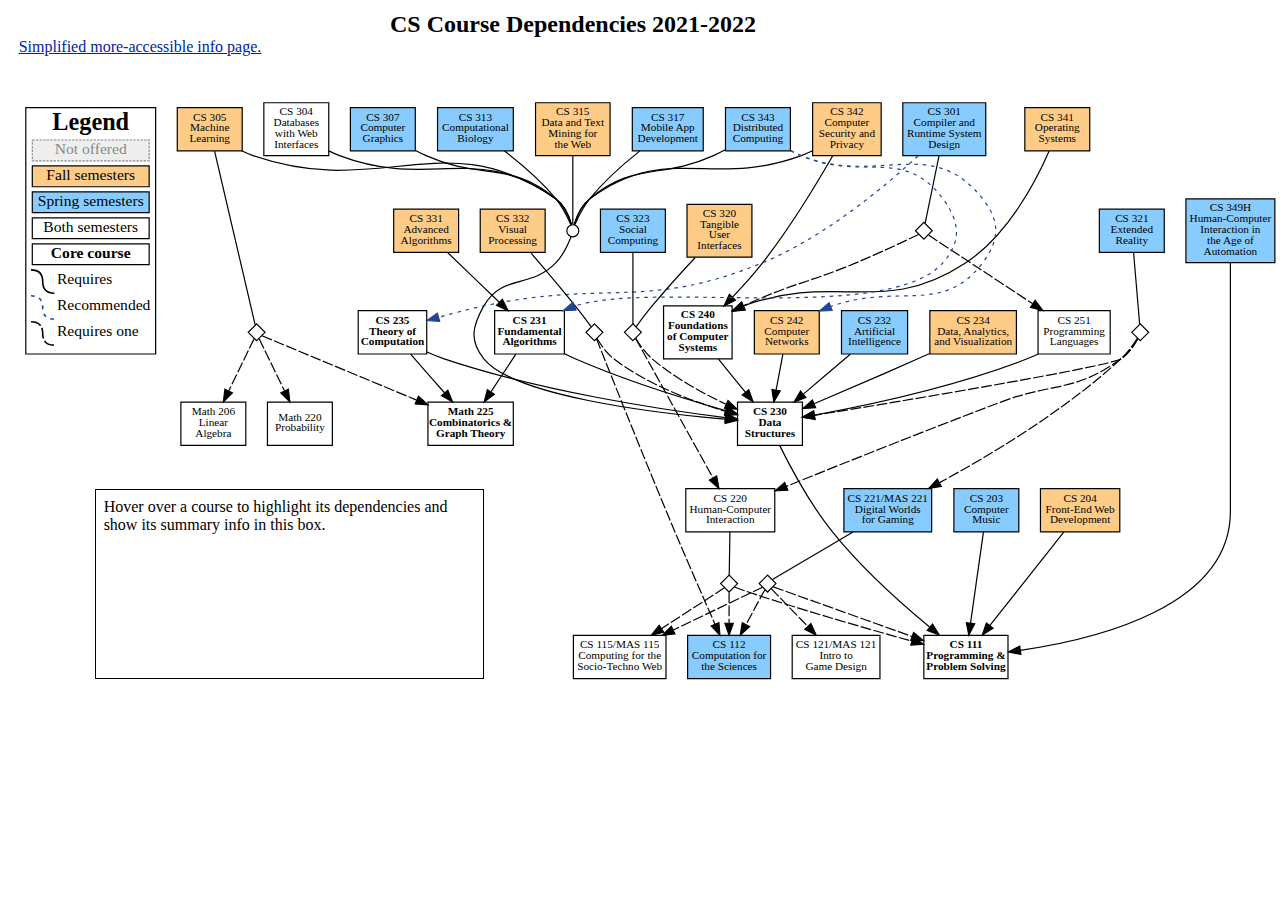
==== commit f85d14d0: "Added course_info files so that we don't have to re-scrape them when it's not necessary..." ====
--- a/index.html
+++ b/index.html
@@ -12,6 +12,10 @@
    width: 500px;
    margin: 0 auto;
    font-size: 18pt;
+}
+
+#access_link {
+    padding: 0pt 6pt;
 }
 
 #diagram {
@@ -692,7 +696,8 @@
 </head>
 <body>
     <!-- lyn wants to add this, but messes up formatting <h1>CS Course  Dependencies for 2020-21</h1> -->
-    <a href="alt.html">Simplified more-accessible info page.</a>
+    <h1>CS Course Dependencies 2021-2022</h1>
+    <a href="alt.html" id="access_link">Simplified more-accessible info page.</a>
     <div id="diagram">
       <?xml version="1.0" encoding="UTF-8" standalone="no"?>
 <!DOCTYPE svg PUBLIC "-//W3C//DTD SVG 1.1//EN"
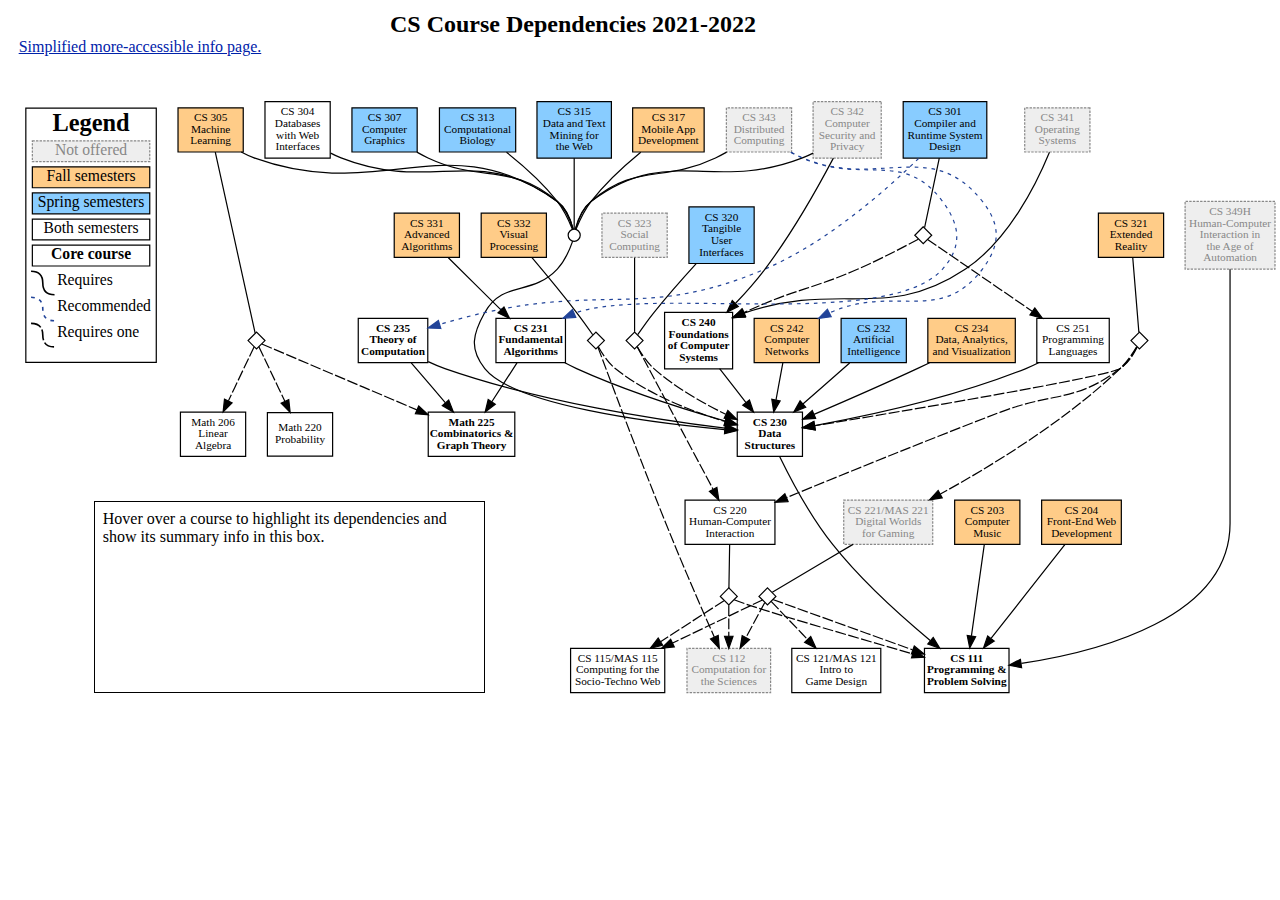
==== commit 79e915a3: "Updated js code to list professors in a non-term way again..." ====
--- a/index.html
+++ b/index.html
@@ -128,6 +128,11 @@
     fill: #8cf;
 }
 
+// both is the default
+.both polygon {
+    fill: #fff;
+}
+
 a:link, a:visited {
     text-decoration: underline;
 }
@@ -142,7 +147,7 @@
 
 </style>
 <script defer type="module">
-var info = {"cs111": {"course_name": "Computer Programming and Problem Solving", "description": "An introduction to problem solving through computer programming. Students learn how to read, modify, design, debug, and test algorithms that solve problems. Programming concepts include control structures, data structures, abstraction, recursion, modularity, and object-oriented design. Students explore these concepts in the context of interactive programs involving graphics and user interfaces using the Python programming language. Students are required to attend an additional two-hour laboratory section each week. Required for students who wish to major or minor in computer science or elect more advanced courses in the field.Please read through this important registration and waitlist information for CS 111.", "details": "CRN: 18164; Credit Hours: 0; Current Enrollment: 0; Seats Available: 15; Max Enrollment: 15;", "distributions": "Distributions: MM - Mathematical Modeling and Problem Solving", "extra_info": [""], "id": "cs111", "linked_courses": "", "meeting_info": "Meeting Time(s): R - 3:45 PM - 5:35 PM", "notes": "Notes: Does not fulfill the laboratory requirement.", "prereqs": "Prerequisites(s): Fulfillment of the basic skills component of the Quantitative Reasoning requirement. No prior background with computers is expected.", "professors": [["Andrew Davis", "https://courses.wellesley.edu/faculty_profiles.php?user=adavis15"], ["Carolyn Anderson", "https://courses.wellesley.edu/faculty_profiles.php?user=ca101"], ["Eni Mustafaraj", "https://courses.wellesley.edu/faculty_profiles.php?user=emustafa"], ["Franklyn Turbak", "https://courses.wellesley.edu/faculty_profiles.php?user=fturbak"], ["Sohie Lee", "https://courses.wellesley.edu/faculty_profiles.php?user=slee"], ["Sohie Lee", "https://courses.wellesley.edu/faculty_profiles.php?user=slee"], ["Sohie Lee", "https://courses.wellesley.edu/faculty_profiles.php?user=slee"], ["Sohie Lee", "https://courses.wellesley.edu/faculty_profiles.php?user=slee"], ["Sohie Lee", "https://courses.wellesley.edu/faculty_profiles.php?user=slee"], ["Peter Andrew Mawhorter", "https://courses.wellesley.edu/faculty_profiles.php?user=pmawhort"], ["Peter Andrew Mawhorter", "https://courses.wellesley.edu/faculty_profiles.php?user=pmawhort"], ["Peter Andrew Mawhorter", "https://courses.wellesley.edu/faculty_profiles.php?user=pmawhort"]], "section": "L08", "semester": "202109", "term": null, "term_info": {"null": {"01": {"URL": "https://courses.wellesley.edu/faculty_profiles.php?user=adavis15", "mode": null, "name": "Andrew Davis"}, "02": {"URL": "https://courses.wellesley.edu/faculty_profiles.php?user=ca101", "mode": null, "name": "Carolyn Anderson"}, "03": {"URL": "https://courses.wellesley.edu/faculty_profiles.php?user=emustafa", "mode": null, "name": "Eni Mustafaraj"}, "04": {"URL": "https://courses.wellesley.edu/faculty_profiles.php?user=fturbak", "mode": null, "name": "Franklyn Turbak"}, "L01": {"URL": "https://courses.wellesley.edu/faculty_profiles.php?user=slee", "mode": null, "name": "Sohie Lee"}, "L02": {"URL": "https://courses.wellesley.edu/faculty_profiles.php?user=slee", "mode": null, "name": "Sohie Lee"}, "L03": {"URL": "https://courses.wellesley.edu/faculty_profiles.php?user=slee", "mode": null, "name": "Sohie Lee"}, "L04": {"URL": "https://courses.wellesley.edu/faculty_profiles.php?user=slee", "mode": null, "name": "Sohie Lee"}, "L05": {"URL": "https://courses.wellesley.edu/faculty_profiles.php?user=slee", "mode": null, "name": "Sohie Lee"}, "L06": {"URL": "https://courses.wellesley.edu/faculty_profiles.php?user=pmawhort", "mode": null, "name": "Peter Andrew Mawhorter"}, "L07": {"URL": "https://courses.wellesley.edu/faculty_profiles.php?user=pmawhort", "mode": null, "name": "Peter Andrew Mawhorter"}, "L08": {"URL": "https://courses.wellesley.edu/faculty_profiles.php?user=pmawhort", "mode": null, "name": "Peter Andrew Mawhorter"}, "lab_instructors": [{"URL": "https://courses.wellesley.edu/faculty_profiles.php?user=slee", "modes": [null], "name": "Sohie Lee"}, {"URL": "https://courses.wellesley.edu/faculty_profiles.php?user=pmawhort", "modes": [null], "name": "Peter Andrew Mawhorter"}], "lecturers": [{"URL": "https://courses.wellesley.edu/faculty_profiles.php?user=adavis15", "modes": [null], "name": "Andrew Davis"}, {"URL": "https://courses.wellesley.edu/faculty_profiles.php?user=ca101", "modes": [null], "name": "Carolyn Anderson"}, {"URL": "https://courses.wellesley.edu/faculty_profiles.php?user=emustafa", "modes": [null], "name": "Eni Mustafaraj"}, {"URL": "https://courses.wellesley.edu/faculty_profiles.php?user=fturbak", "modes": [null], "name": "Franklyn Turbak"}]}}}, "cs112": {"course_name": "Computation for the Sciences", "description": "An introduction to computer programming that provides the tools necessary for students to use computers effectively in scientific work, including physical sciences, biological sciences, medicine, mathematics, psychology, and economics. Students learn to write software to solve problems, visualize and analyze data, perform computer simulations, and implement and test computational models that arise in a wide range of scientific disciplines. The course introduces MATLAB, an extensive and widely used technical computing environment with advanced graphics, visualization, and analysis tools, and a rich high-level programming language. Students are required to attend an additional two-hour laboratory section each week.", "details": "CRN: 27210; Credit Hours: 1; Current Enrollment: 15; Seats Available: 15; Max Enrollment: 30;", "distributions": "Distributions: MM - Mathematical Modeling and Problem Solving", "extra_info": [""], "id": "cs112", "linked_courses": "", "meeting_info": "Meeting Time(s): MR - 8:30 AM - 9:45 AM Loc: Science Center L Wing 180 Computer Science Computer Lab CS-2", "notes": "Notes: Does not fulfill the laboratory requirement.", "prereqs": "Prerequisites(s): Fulfillment of the basic skills component of the Quantitative Reasoning requirement. No prior background with computers is expected.", "professors": [["Ellen Hildreth", "https://courses.wellesley.edu/faculty_profiles.php?user=ehildret"]], "section": "01", "semester": "202002", "term": null}, "cs115": {"course_name": "Computing for the Socio-Techno Web", "description": "Technologies and services made available from Computer Science, such as online environments Facebook, Twitter, and Wikipedia, are integral in today's world. Many problems exist in our real world that transfer to and get amplified in the virtual world created by highly interconnected and ubiquitous computing. What are the basic technologies that enable all this innovation? How do these new environments affect our lives? This course aims to answer these questions through investigation of the socio-techno web. On the technical side we study three languages: HTML5, CSS, and basic JavaScript. We interweave the technical with the social aspects by examining issues introduced by the use of the Social Web. In the process we learn how computers work.", "details": "CRN: 18613; Credit Hours: 0; Current Enrollment: 0; Seats Available: 15; Max Enrollment: 15;", "distributions": "Distributions: MM - Mathematical Modeling and Problem Solving", "extra_info": ["Crosslisted courses:  MAS 115 L02 - Computing for the Socio-Techno Web", "Prerequisite rule enforced at registration: \nClass Restriction: Open to First Years and Sophomores", ""], "id": "cs115", "linked_courses": "", "meeting_info": "Meeting Time(s): R - 11:20 AM - 12:35 PM", "notes": "Notes:", "prereqs": "Prerequisites(s):  This course is open to Firstyears and Sophomores, others by permission.", "professors": [["Brian Brubach", "https://courses.wellesley.edu/faculty_profiles.php?user=bb100"], ["Stella Kakavouli", "https://courses.wellesley.edu/faculty_profiles.php?user=skakavou"], ["Stella Kakavouli", "https://courses.wellesley.edu/faculty_profiles.php?user=skakavou"]], "section": "L02", "semester": "202109", "term": null, "term_info": {"null": {"01": {"URL": "https://courses.wellesley.edu/faculty_profiles.php?user=bb100", "mode": null, "name": "Brian Brubach"}, "L01": {"URL": "https://courses.wellesley.edu/faculty_profiles.php?user=skakavou", "mode": null, "name": "Stella Kakavouli"}, "L02": {"URL": "https://courses.wellesley.edu/faculty_profiles.php?user=skakavou", "mode": null, "name": "Stella Kakavouli"}, "lab_instructors": [{"URL": "https://courses.wellesley.edu/faculty_profiles.php?user=skakavou", "modes": [null], "name": "Stella Kakavouli"}], "lecturers": [{"URL": "https://courses.wellesley.edu/faculty_profiles.php?user=bb100", "modes": [null], "name": "Brian Brubach"}]}}}, "cs121": {"course_name": "Intro to Game Design", "description": "Video games are a popular form of interactive media that engage players in dynamic experiences through unprecedented combinations of storytelling, visualization, interactivity, and multi-sensory immersion. This course will introduce students to video game production and concepts. We will develop a framework for critically analyzing this medium, learn to identify effective strategies for creating games and describe what elements of design impact the final experience of a game. We\u2019ll also identify the function of user agency in this medium to better understand how players are affected by representation in video games. Throughout the course, students will be asked to apply these concepts while building their own games and become familiar with the fundamentals of video game design.", "details": "CRN: 18615; Credit Hours: 1; Current Enrollment: 0; Seats Available: 18; Max Enrollment: 18;", "distributions": "Distributions: MM - Mathematical Modeling and Problem Solving", "extra_info": ["Crosslisted courses:  MAS 121 01 - Intro to Game Design", "Prerequisite rule enforced at registration: \nClass Restriction: Open to First Years and Sophomores", ""], "id": "cs121", "linked_courses": "", "meeting_info": "Meeting Time(s): TF - 2:10 PM - 3:25 PM", "notes": "Notes:", "prereqs": "Prerequisites(s): None. Open to Firstyears and Sophomores, others by permission of the instructor.", "professors": [["Jordan Tynes", "https://courses.wellesley.edu/faculty_profiles.php?user=jtynes"]], "section": "01", "semester": "202109", "term": null, "term_info": {"null": {"01": {"URL": "https://courses.wellesley.edu/faculty_profiles.php?user=jtynes", "mode": null, "name": "Jordan Tynes"}, "lab_instructors": [], "lecturers": [{"URL": "https://courses.wellesley.edu/faculty_profiles.php?user=jtynes", "modes": [null], "name": "Jordan Tynes"}]}}}, "cs221": {"course_name": "Digital Worlds for Gaming", "description": "Video games create compelling digital worlds that resemble our own real-life environments or they can visualize other worldly spaces imagined by their authors. Regardless of their form, these digital spaces are perhaps the most significant element of game design, having a dramatic impact on our initial experience of a game and leaving a lasting memory of our experiences with the game\u2019s characters and story. Coding for these environments plays a powerful role in shaping the way our player-driven characters can interact with their environments and experience the other characters that inhabit these virtual places. This course will teach students to critically assess these environments, appreciating them as non-neutral spaces that shape characters and the players controlling them. Students will design their own game environments in both two- and three- dimensions, coding elements such as interactivity, physics, and other non-player entities, all of which contribute to the story told by their games.", "details": "Note: Course is still subject to final curriculum approval.", "distributions": "Distributions: TBD (Note: Course is still awaiting final curriculum approval.)", "extra_info": ["Crosslisted courses:  MAS 221 T3-01 - Digital Worlds for Gaming", "Prerequisite rule enforced at registration: \nPermission: Instructor Permission Required. Open to students on campus in spring", ""], "id": "cs221", "linked_courses": "", "meeting_info": "Meeting Time(s): MR - 2:30 PM - 5:15 PM Loc: Jewett Art Center 247 Digital Art Studio", "notes": "Notes:", "prereqs": "Prerequisites(s):  Any 100-level CS course", "professors": [["Jordan Tynes", "https://www.wellesley.edu/cs/faculty/jtynes"]], "section": "01", "semester": "202102", "term": "T3", "term_info": {"T3": {"01": {"URL": "https://courses.wellesley.edu/faculty_profiles.php?user=jtynes", "mode": "TBD", "name": "Jordan Tynes"}, "lab_instructors": [], "lecturers": [{"URL": "https://courses.wellesley.edu/faculty_profiles.php?user=jtynes", "modes": ["TBD"], "name": "Jordan Tynes"}]}}}, "cs230": {"course_name": "Data Structures", "description": "An introduction to techniques and building blocks for organizing large programs. Topics include: modules, abstract data types, recursion, algorithmic efficiency, and the use and implementation of standard data structures and algorithms, such as lists, trees, graphs, stacks, queues, priority queues, tables, sorting, and searching. Students become familiar with these concepts through weekly programming assignments using the Java programming language. Students are required to attend an additional two-hour laboratory section each week.Registration is by permission of the instructor only. If you are interested in enrolling in this course, please fill out this form:\u00a0https://bit.ly/3gkXNOD, and you will be notified if you can register the week before registration starts.", "details": "CRN: 18174; Credit Hours: 0; Current Enrollment: 0; Seats Available: 10; Max Enrollment: 10;", "distributions": "Distributions: MM - Mathematical Modeling and Problem Solving", "extra_info": ["Prerequisite rule enforced at registration: \nPermission: Instructor Permission Required", ""], "id": "cs230", "linked_courses": "", "meeting_info": "Meeting Time(s): W - 1:30 PM - 3:20 PM", "notes": "Notes: Does not fulfill the laboratory requirement.", "prereqs": "Prerequisites(s): CS 111 and permission of the instructor.", "professors": [["Orit Shaer", "https://courses.wellesley.edu/faculty_profiles.php?user=oshaer"], ["Stella Kakavouli", "https://courses.wellesley.edu/faculty_profiles.php?user=skakavou"], ["Stella Kakavouli", "https://courses.wellesley.edu/faculty_profiles.php?user=skakavou"], ["Stella Kakavouli", "https://courses.wellesley.edu/faculty_profiles.php?user=skakavou"]], "section": "L05", "semester": "202109", "term": null, "term_info": {"null": {"01": {"URL": "https://courses.wellesley.edu/faculty_profiles.php?user=oshaer", "mode": null, "name": "Orit Shaer"}, "02": {"URL": "https://cs.wellesley.edu", "mode": null, "name": "None"}, "L01": {"URL": "https://courses.wellesley.edu/faculty_profiles.php?user=skakavou", "mode": null, "name": "Stella Kakavouli"}, "L02": {"URL": "https://courses.wellesley.edu/faculty_profiles.php?user=skakavou", "mode": null, "name": "Stella Kakavouli"}, "L03": {"URL": "https://courses.wellesley.edu/faculty_profiles.php?user=skakavou", "mode": null, "name": "Stella Kakavouli"}, "L04": {"URL": "https://cs.wellesley.edu", "mode": null, "name": "None"}, "L05": {"URL": "https://cs.wellesley.edu", "mode": null, "name": "None"}, "lab_instructors": [{"URL": "https://courses.wellesley.edu/faculty_profiles.php?user=skakavou", "modes": [null], "name": "Stella Kakavouli"}, {"URL": "https://cs.wellesley.edu", "modes": [null], "name": "None"}], "lecturers": [{"URL": "https://courses.wellesley.edu/faculty_profiles.php?user=oshaer", "modes": [null], "name": "Orit Shaer"}, {"URL": "https://cs.wellesley.edu", "modes": [null], "name": "None"}]}}}, "cs240": {"course_name": "Foundations of Computer Systems with Laboratory", "description": "This course examines how computers run programs, introducing key software and hardware abstractions and implementations between programming languages and transistors. The course traces representation and translation of data and programs through three broad topics in computer systems: computer hardware implementation, including digital logic, computer arithmetic, and machine organization; the hardware-software interface, including instruction set architecture, assembly code, and the C programming language; and abstractions for practical systems, including the physical memory hierarchy, the operating system process model, virtual memory, and memory management. Students complete extensive hands-on projects in hardware and software systems. Students are required to attend one three-hour laboratory weekly.", "details": "CRN: 18182; Credit Hours: 0; Current Enrollment: 0; Seats Available: 14; Max Enrollment: 14;", "distributions": "Distributions: LAB - Natural and Physical Sciences Laboratory; MM - Mathematical Modeling and Problem Solving", "extra_info": ["Prerequisite rule enforced at registration: \nCourse: CS 230 or permission of instructor", ""], "id": "cs240", "linked_courses": "", "meeting_info": "Meeting Time(s): R - 9:55 AM - 11:45 AM", "notes": "Notes: This course does satisfy the laboratory requirement.", "prereqs": "Prerequisites(s): CS 230, or permission of the instructor.", "professors": [["Benjamin Wood", "https://courses.wellesley.edu/faculty_profiles.php?user=bwood5"], ["Benjamin Wood", "https://courses.wellesley.edu/faculty_profiles.php?user=bwood5"], ["Jean Herbst", "https://courses.wellesley.edu/faculty_profiles.php?user=jherbst"], ["Jean Herbst", "https://courses.wellesley.edu/faculty_profiles.php?user=jherbst"], ["Jean Herbst", "https://courses.wellesley.edu/faculty_profiles.php?user=jherbst"]], "section": "L03", "semester": "202109", "term": null, "term_info": {"null": {"01": {"URL": "https://courses.wellesley.edu/faculty_profiles.php?user=bwood5", "mode": null, "name": "Benjamin Wood"}, "02": {"URL": "https://courses.wellesley.edu/faculty_profiles.php?user=bwood5", "mode": null, "name": "Benjamin Wood"}, "L01": {"URL": "https://courses.wellesley.edu/faculty_profiles.php?user=jherbst", "mode": null, "name": "Jean Herbst"}, "L02": {"URL": "https://courses.wellesley.edu/faculty_profiles.php?user=jherbst", "mode": null, "name": "Jean Herbst"}, "L03": {"URL": "https://courses.wellesley.edu/faculty_profiles.php?user=jherbst", "mode": null, "name": "Jean Herbst"}, "lab_instructors": [{"URL": "https://courses.wellesley.edu/faculty_profiles.php?user=jherbst", "modes": [null], "name": "Jean Herbst"}], "lecturers": [{"URL": "https://courses.wellesley.edu/faculty_profiles.php?user=bwood5", "modes": [null], "name": "Benjamin Wood"}]}}}, "cs231": {"course_name": "Fundamental Algorithms", "description": "An introduction to the design and analysis of fundamental algorithms. General techniques covered: divide-and-conquer algorithms, dynamic programming, greediness, probabilistic algorithms. Topics include: sorting, searching, graph algorithms, compression, cryptography, computational geometry, and NP-completeness.", "details": "CRN: 18175; Credit Hours: 1; Current Enrollment: 0; Seats Available: 24; Max Enrollment: 24;", "distributions": "Distributions: MM - Mathematical Modeling and Problem Solving", "extra_info": ["Prerequisite rule enforced at registration: \nCourse: CS 230, MATH 225 or permission of instructor", ""], "id": "cs231", "linked_courses": "", "meeting_info": "Meeting Time(s): MR - 9:55 AM - 11:10 AM", "notes": "Notes:", "prereqs": "Prerequisites(s):  CS 230, MATH 225, or permission of the instructor.", "professors": [["Christine Bassem", "https://courses.wellesley.edu/faculty_profiles.php?user=cbassem"]], "section": "01", "semester": "202109", "term": null, "term_info": {"null": {"01": {"URL": "https://courses.wellesley.edu/faculty_profiles.php?user=cbassem", "mode": null, "name": "Christine Bassem"}, "lab_instructors": [], "lecturers": [{"URL": "https://courses.wellesley.edu/faculty_profiles.php?user=cbassem", "modes": [null], "name": "Christine Bassem"}]}}}, "cs235": {"course_name": "Theory of Computation", "description": "This course offers an introduction to the theory of computation. Topics include languages, regular expressions, finite automata, grammars, pushdown automata, and Turing machines. The first part of the course covers the Chomsky hierarchy of languages and their associated computational models. The second part of the course focuses on decidability issues and unsolvable problems. The final part of the course investigates complexity theory.", "details": "CRN: 18177; Credit Hours: 1; Current Enrollment: 0; Seats Available: 24; Max Enrollment: 24;", "distributions": "Distributions: MM - Mathematical Modeling and Problem Solving", "extra_info": [""], "id": "cs235", "linked_courses": "", "meeting_info": "Meeting Time(s): MR - 9:55 AM - 11:10 AM", "notes": "Notes:", "prereqs": "Prerequisites(s): CS 230 and either MATH 225 or permission of the instructor.", "professors": [["Brian Tjaden", "https://courses.wellesley.edu/faculty_profiles.php?user=btjaden"]], "section": "01", "semester": "202109", "term": null, "term_info": {"null": {"01": {"URL": "https://courses.wellesley.edu/faculty_profiles.php?user=btjaden", "mode": null, "name": "Brian Tjaden"}, "lab_instructors": [], "lecturers": [{"URL": "https://courses.wellesley.edu/faculty_profiles.php?user=btjaden", "modes": [null], "name": "Brian Tjaden"}]}}}, "math225": {"course_name": "Combinatorics and Graph Theory", "description": "Combinatorics is the art of counting possibilities: for instance, how many different ways are there to distribute 20 apples to 10 kids? Graph theory is the study of connected networks of objects. Both have important applications to many areas of mathematics and computer science. The course will be taught emphasizing creative problem-solving as well as methods of proof, such as proof by contradiction and induction. Topics include: selections and arrangements, generating functions, recurrence relations, graph coloring, Hamiltonian and Eulerian circuits, and trees.", "details": "CRN: 18348; Credit Hours: 1; Current Enrollment: 0; Seats Available: 24; Max Enrollment: 24;", "distributions": "Distributions: MM - Mathematical Modeling and Problem Solving", "extra_info": [""], "id": "math225", "linked_courses": "", "meeting_info": "Meeting Time(s): TF - 9:55 AM - 11:10 AM; W - 10:30 AM - 11:20 AM", "notes": "Notes:", "prereqs": "Prerequisites(s): MATH 116, MATH 120, or the equivalent; or CS 230 together with permission of the instructor.", "professors": [["Ann Trenk", "https://courses.wellesley.edu/faculty_profiles.php?user=atrenk"], ["Ann Trenk", "https://courses.wellesley.edu/faculty_profiles.php?user=atrenk"]], "section": "02", "semester": "202109", "term": null, "term_info": {"null": {"01": {"URL": "https://courses.wellesley.edu/faculty_profiles.php?user=atrenk", "mode": null, "name": "Ann Trenk"}, "02": {"URL": "https://courses.wellesley.edu/faculty_profiles.php?user=atrenk", "mode": null, "name": "Ann Trenk"}, "lab_instructors": [], "lecturers": [{"URL": "https://courses.wellesley.edu/faculty_profiles.php?user=atrenk", "modes": [null], "name": "Ann Trenk"}]}}, "url": "https://www.wellesley.edu/math/curriculum"}, "math206": {"course_name": "Linear Algebra", "description": "Linear algebra is one of the most beautiful subjects in the undergraduate mathematics curriculum. It is also one of the most important with many possible applications. In this course, students learn computational techniques that have widespread applications in the natural and social sciences as well as in industry, finance, and management. There is also a focus on learning how to understand and write mathematical proofs and an emphasis on improving mathematical style and sophistication. Topics include vector spaces, subspaces, linear independence, bases, dimension, inner products, linear transformations, matrix representations, range and null spaces, inverses, and eigenvalues.", "details": "CRN: 18345; Credit Hours: 1; Current Enrollment: 0; Seats Available: 25; Max Enrollment: 25;", "distributions": "Distributions: MM - Mathematical Modeling and Problem Solving", "extra_info": [""], "id": "math206", "linked_courses": "", "meeting_info": "Meeting Time(s): TF - 9:55 AM - 11:10 AM; W - 10:30 AM - 11:20 AM", "notes": "Notes:", "prereqs": "Prerequisites(s): MATH 205 or MATH 215; or, with permission of the instructor, MATH 116, MATH 120, or the equivalent. At most two of the three courses MATH 206, MATH 210, and MATH 215 can be counted toward the major or minor.", "professors": [["Alexander James Diesl", "https://courses.wellesley.edu/faculty_profiles.php?user=adiesl"], ["Alexander James Diesl", "https://courses.wellesley.edu/faculty_profiles.php?user=adiesl"]], "section": "02", "semester": "202109", "term": null, "term_info": {"null": {"01": {"URL": "https://courses.wellesley.edu/faculty_profiles.php?user=adiesl", "mode": null, "name": "Alexander James Diesl"}, "02": {"URL": "https://courses.wellesley.edu/faculty_profiles.php?user=adiesl", "mode": null, "name": "Alexander James Diesl"}, "lab_instructors": [], "lecturers": [{"URL": "https://courses.wellesley.edu/faculty_profiles.php?user=adiesl", "modes": [null], "name": "Alexander James Diesl"}]}}, "url": "https://www.wellesley.edu/math/curriculum"}, "math220": {"course_name": "Probability", "description": "Probability is the\u00a0mathematics\u00a0of uncertainty.\u00a0 We begin by developing the basic tools of probability theory, including counting techniques, conditional probability, and Bayes's Theorem.\u00a0 We then survey several of the most common discrete and continuous probability distributions (binomial, Poisson, uniform, normal, and exponential, among others) and discuss mathematical modeling using these distributions. Often we cannot calculate probabilities exactly, and we need to approximate them.\u00a0 A powerful tool here is the Central Limit Theorem, which provides the link between probability and statistics.\u00a0 Another strategy when exact results are unavailable is simulation.\u00a0 We examine Markov chain Monte Carlo methods, which offer a means of simulating from complicated distributions.", "details": "CRN: 18657; Credit Hours: 1; Current Enrollment: 0; Seats Available: 25; Max Enrollment: 25;", "distributions": "Distributions: MM - Mathematical Modeling and Problem Solving", "extra_info": ["Crosslisted courses:  STAT 220 01 - Probability", ""], "id": "math220", "linked_courses": "", "meeting_info": "Meeting Time(s): MR - 8:30 AM - 9:45 AM; W - 8:30 AM - 9:20 AM", "notes": "Notes:", "prereqs": "Prerequisites(s): MATH 205", "professors": [["Jonathan Tannenhauser", "https://courses.wellesley.edu/faculty_profiles.php?user=jtannenh"]], "section": "01", "semester": "202109", "term": null, "term_info": {"null": {"01": {"URL": "https://courses.wellesley.edu/faculty_profiles.php?user=jtannenh", "mode": null, "name": "Jonathan Tannenhauser"}, "lab_instructors": [], "lecturers": [{"URL": "https://courses.wellesley.edu/faculty_profiles.php?user=jtannenh", "modes": [null], "name": "Jonathan Tannenhauser"}]}}, "url": "https://www.wellesley.edu/math/curriculum"}, "cs203": {"course_name": "Computer Music", "description": "This course explores how computer code can be used to produce music by examining topics such as digital signal processing, synthesis, protocols, networking, and modeling. Students work with a computer environment called SuperCollider, an open-source software designed for real-time audio synthesis. Students complete weekly programming assignments and create music ranging from synthesizer tracks in popular songs to experimental algorithmic compositions.", "details": "CRN: 18165; Credit Hours: 1; Current Enrollment: 0; Seats Available: 18; Max Enrollment: 18;", "distributions": "Distributions: MM - Mathematical Modeling and Problem Solving; ARS - Visual Arts, Music, Theater, Film and Video", "extra_info": ["Seat Reservations: \n10 - reserved for Cohort: 3rd or 4th semesters until 05/21/2021\n4 - reserved for Cohort: 5th or 6th semesters until 05/21/2021", ""], "id": "cs203", "linked_courses": "", "meeting_info": "Meeting Time(s): TF - 9:55 AM - 11:10 AM; W - 4:30 PM - 6:20 PM", "notes": "Notes:", "prereqs": "Prerequisites(s): CS111", "professors": [["Andrew Davis", "https://courses.wellesley.edu/faculty_profiles.php?user=adavis15"]], "section": "01", "semester": "202109", "term": null, "term_info": {"null": {"01": {"URL": "https://courses.wellesley.edu/faculty_profiles.php?user=adavis15", "mode": null, "name": "Andrew Davis"}, "lab_instructors": [], "lecturers": [{"URL": "https://courses.wellesley.edu/faculty_profiles.php?user=adavis15", "modes": [null], "name": "Andrew Davis"}]}}}, "cs204": {"course_name": "Introduction to Front-End Web Development", "description": "This course introduces modern web development using HTML, CSS, and JavaScript. JavaScript is explored in detail, including scoping, closures, objects, prototype inheritance, and namespacing. The jQuery library is also introduced, and the course covers event handling and Ajax interactions. Students will build web pages that manage data structures using menus and forms, and that save/restore that data from local storage resulting in a persistent, dynamic web application. Designed web pages will be modern, responsive, and accessible. The course also covers the jQuery UI (User Interface) library and its capabilities.Registration is by permission of the instructor only. Students interested in taking this course should fill out this Google Form.", "details": "CRN: 18166; Credit Hours: 1; Current Enrollment: 0; Seats Available: 30; Max Enrollment: 30;", "distributions": "Distributions: MM - Mathematical Modeling and Problem Solving", "extra_info": ["Prerequisite rule enforced at registration: \nPermission: Instructor Permission Required", ""], "id": "cs204", "linked_courses": "", "meeting_info": "Meeting Time(s): MR - 2:20 PM - 3:35 PM; W - 2:30 PM - 3:20 PM", "notes": "Notes:", "prereqs": "Prerequisites(s): CS 111 or permission of the instructor.", "professors": [["Scott Anderson", "https://courses.wellesley.edu/faculty_profiles.php?user=sanderso"]], "section": "01", "semester": "202109", "term": null, "term_info": {"null": {"01": {"URL": "https://courses.wellesley.edu/faculty_profiles.php?user=sanderso", "mode": null, "name": "Scott Anderson"}, "lab_instructors": [], "lecturers": [{"URL": "https://courses.wellesley.edu/faculty_profiles.php?user=sanderso", "modes": [null], "name": "Scott Anderson"}]}}}, "cs220": {"course_name": "Human-Computer Interaction", "description": "Human-Computer Interaction is one of the areas that have transformed the way we use computers in the last 30 years. Topics include methodology for designing and testing user interfaces, interaction styles (command line, menus, graphical user interfaces, virtual reality, tangible user interfaces), interaction techniques (including use of voice, gesture, eye movements), design guidelines, and user interface software tools. Students will design a user interface, program a prototype, and test the results for usability.", "details": "CRN: 18167; Credit Hours: 1; Current Enrollment: 0; Seats Available: 18; Max Enrollment: 18;", "distributions": "Distributions: MM - Mathematical Modeling and Problem Solving", "extra_info": [""], "id": "cs220", "linked_courses": "", "meeting_info": "Meeting Time(s): MR - 2:20 PM - 3:35 PM", "notes": "Notes:", "prereqs": "Prerequisites(s):  One of the following courses - CS 111, CS/MAS 115.", "professors": [["Orit Shaer", "https://courses.wellesley.edu/faculty_profiles.php?user=oshaer"]], "section": "01", "semester": "202109", "term": null, "term_info": {"null": {"01": {"URL": "https://courses.wellesley.edu/faculty_profiles.php?user=oshaer", "mode": null, "name": "Orit Shaer"}, "lab_instructors": [], "lecturers": [{"URL": "https://courses.wellesley.edu/faculty_profiles.php?user=oshaer", "modes": [null], "name": "Orit Shaer"}]}}, "url": "https://cs.wellesley.edu/~hci"}, "cs232": {"course_name": "Artificial Intelligence", "description": "What is artificial intelligence (AI) and should humans fear it as one of \"our biggest existential threats\"? In this course we will grapple with these difficult questions and investigate them in different ways. We will follow the history of AI from Alan Turing's \"Can Machines Think?\" seminal paper to the recent Elon Musk musings on AI's threat to mankind. We will discuss the underlying theory of the symbolic, knowledge-rich approaches of the 20th century AI (e.g., rule-based systems) and the 21st century approaches relying on statistical learning from large amounts of data (e.g., machine learning algorithms). Finally, we will dissect some of the AI applications in modern life: personal assistant technology like Alexa and Siri, machine translation (Google Translate), and self-autonomous cars. By the end of the semester, students should be able to answer the starting questions in depth and with nuance.", "details": "CRN: 27207; Credit Hours: 1; Current Enrollment: 20; Seats Available: 0; Max Enrollment: 18;", "distributions": "Distributions: MM - Mathematical Modeling and Problem Solving", "extra_info": ["Prerequisite rule enforced at registration: \nAlternate Waitlist active -- access alternate waitlist through green 'W' waitlist icon above.", ""], "id": "cs232", "linked_courses": "", "meeting_info": "Meeting Time(s): MR - 2:20 PM - 3:35 PM Loc: Science Center L Wing  043 Classroom", "notes": "Notes: Normally offered in alternate years.", "prereqs": "Prerequisites(s): CS 230 or permission of the instructor.", "professors": [["Eni Mustafaraj", "https://courses.wellesley.edu/faculty_profiles.php?user=emustafa"]], "section": "01", "semester": "202002", "term": null}, "cs234": {"course_name": "Data, Analytics, and Visualization", "description": "As the number of our digital traces continues to grow, so does the opportunity for discovering meaningful patterns in these traces. In this course, students will initially learn how to collect, clean, format, and store data from digital platforms. By adopting a computational approach to statistical analysis, students will then implement in code different statistical metrics and simulation scenarios for hypothesis testing and estimation. Finally, students will generate meaningful visualizations for data exploration and communicating results. Additionally, we will discuss the ethics of data collection and think critically about current practices of experimenting with online users. Students will work in groups to create their own datasets, ask an interesting question, perform statistical analyses and visualizations, and report the results.Registration is this course is by permission of the instructor, if interested in this course please fill out http://bit.ly/cs234-fall21", "details": "CRN: 18176; Credit Hours: 1; Current Enrollment: 0; Seats Available: 24; Max Enrollment: 24;", "distributions": "Distributions: QRF - Quantitative Reasoning - Overlay; MM - Mathematical Modeling and Problem Solving; QRDL - Quantitative Reasoning - Data Literacy", "extra_info": ["Prerequisite rule enforced at registration: \nPermission: Instructor Permission Required", ""], "id": "cs234", "linked_courses": "", "meeting_info": "Meeting Time(s): MR - 8:30 AM - 9:45 AM", "notes": "Notes:", "prereqs": "Prerequisites(s): CS 230 or permission of the instructor.", "professors": [["Eni Mustafaraj", "https://courses.wellesley.edu/faculty_profiles.php?user=emustafa"]], "section": "01", "semester": "202109", "term": null, "term_info": {"null": {"01": {"URL": "https://courses.wellesley.edu/faculty_profiles.php?user=emustafa", "mode": null, "name": "Eni Mustafaraj"}, "lab_instructors": [], "lecturers": [{"URL": "https://courses.wellesley.edu/faculty_profiles.php?user=emustafa", "modes": [null], "name": "Eni Mustafaraj"}]}}, "url": "http://cs.wellesley.edu/~dav"}, "cs242": {"course_name": "Computer Networks", "description": "A systems-oriented approach to data networks, including a theoretical discussion of common networking problems and an examination of modern networks and protocols. Topics include point-to-point links, packet switching, Internet protocols, end-to-end protocols, congestion control, and security. Projects may include client-server applications and network measurement tools.", "details": "CRN: 18183; Credit Hours: 1; Current Enrollment: 0; Seats Available: 24; Max Enrollment: 24;", "distributions": "Distributions: MM - Mathematical Modeling and Problem Solving", "extra_info": ["Prerequisite rule enforced at registration: \nCourse: CS 230 or permission of instructor", ""], "id": "cs242", "linked_courses": "", "meeting_info": "Meeting Time(s): MR - 11:20 AM - 12:35 PM", "notes": "Notes:", "prereqs": "Prerequisites(s): CS 230 or permission of the instructor.", "professors": [["Christine Bassem", "https://courses.wellesley.edu/faculty_profiles.php?user=cbassem"]], "section": "01", "semester": "202109", "term": null, "term_info": {"null": {"01": {"URL": "https://courses.wellesley.edu/faculty_profiles.php?user=cbassem", "mode": null, "name": "Christine Bassem"}, "lab_instructors": [], "lecturers": [{"URL": "https://courses.wellesley.edu/faculty_profiles.php?user=cbassem", "modes": [null], "name": "Christine Bassem"}]}}}, "cs251": {"course_name": "Principles of Programming Languages", "description": "This course introduces the principles underlying the design, semantics, and implementation of modern programming languages in major paradigms including function-oriented, imperative, and object-oriented. The course examines: language dimensions including syntax, naming, state, data, control, types, abstraction, modularity, and extensibility; issues in the runtime representation and implementation of programming languages; and the expression and management of parallelism and concurrency. Students explore course topics via programming exercises in several languages, including the development of programming language interpreters.", "details": "CRN: 18184; Credit Hours: 1; Current Enrollment: 0; Seats Available: 24; Max Enrollment: 24;", "distributions": "Distributions: MM - Mathematical Modeling and Problem Solving", "extra_info": ["Prerequisite rule enforced at registration: \nCourse: CS 230", ""], "id": "cs251", "linked_courses": "", "meeting_info": "Meeting Time(s): TF - 11:20 AM - 12:35 PM", "notes": "Notes:", "prereqs": "Prerequisites(s): CS 230 or permission of the instructor.", "professors": [["Carolyn Anderson", "https://courses.wellesley.edu/faculty_profiles.php?user=ca101"]], "section": "01", "semester": "202109", "term": null, "term_info": {"null": {"01": {"URL": "https://courses.wellesley.edu/faculty_profiles.php?user=ca101", "mode": null, "name": "Carolyn Anderson"}, "lab_instructors": [], "lecturers": [{"URL": "https://courses.wellesley.edu/faculty_profiles.php?user=ca101", "modes": [null], "name": "Carolyn Anderson"}]}}}, "cs301": {"course_name": "Compiler and Runtime System Design", "description": "This course covers principles and practice in the design and implementation of modern compilers and programming language runtime systems. Topics include lexical analysis, parsing, symbols tables, semantic analysis, type checking, intermediate representations, program analysis and optimization, code generation, garbage collection, and other runtime support. As time permits, the course may also survey topics including just-in-time compilation, runtime optimization, concurrent runtime systems, or extended automatic program error detection. Students will construct a full compiler and runtime system for a simple statically-typed programming language over the course of the semester.", "details": "CRN: 21312; Credit Hours: 1; Current Enrollment: 14; Seats Available: 4; Max Enrollment: 18;", "distributions": "Distributions: MM - Mathematical Modeling and Problem Solving", "extra_info": [""], "id": "cs301", "linked_courses": "", "meeting_info": "Meeting Time(s): TR - 5:30 PM - 8:15 PM", "notes": "Notes:", "prereqs": "Prerequisites(s): CS 230 and at least one of CS 240 or CS 251. CS 235 is recommended, but not required.", "professors": [["Benjamin Wood", "https://courses.wellesley.edu/faculty_profiles.php?user=bwood5"]], "section": "01", "semester": "202102", "term": "T4"}, "cs304": {"course_name": "Databases with Web Interfaces", "description": "A study of the three-layer architecture commonly used for Web-based applications such as e-commerce sites. We will learn to model and design databases using entity-relationship diagrams and the Standard Query Language (SQL) for managing databases. We will focus on Flask, a popular Python-based web micro-framework, as well as important alternatives such as Node.js. We will learn about implementing features using Ajax. We will also discuss performance, reliability, and security issues. Finally, we will create dynamic websites driven by database entries.Registration is by permission of the instructor only. Students interested in taking this course should fill out this Google Form.", "details": "CRN: 18185; Credit Hours: 1; Current Enrollment: 0; Seats Available: 30; Max Enrollment: 30;", "distributions": "Distributions: MM - Mathematical Modeling and Problem Solving", "extra_info": ["Prerequisite rule enforced at registration: \nPermission: Instructor Permission Required", ""], "id": "cs304", "linked_courses": "", "meeting_info": "Meeting Time(s): TF - 2:10 PM - 3:25 PM; W - 3:30 PM - 4:45 PM", "notes": "Notes:", "prereqs": "Prerequisites(s): CS 230 or permission of the instructor.", "professors": [["Scott Anderson", "https://courses.wellesley.edu/faculty_profiles.php?user=sanderso"]], "section": "01", "semester": "202109", "term": null, "term_info": {"null": {"01": {"URL": "https://courses.wellesley.edu/faculty_profiles.php?user=sanderso", "mode": null, "name": "Scott Anderson"}, "lab_instructors": [], "lecturers": [{"URL": "https://courses.wellesley.edu/faculty_profiles.php?user=sanderso", "modes": [null], "name": "Scott Anderson"}]}}}, "cs305": {"course_name": "Machine Learning", "description": "Machine learning is the science of teaching computers how to learn from observations. It is ubiquitous in our interactions with society, showing up in face recognition, web search, targeted advertising, speech processing, genetic analysis, and even Facebook's selection of posts to display. It is currently at the forefront of research in artificial intelligence, and has been making rapid strides given the vast availability of data today. This course is a broad introduction to the field, covering the theoretical ideas behind widely used algorithms like support vector machines, neural networks, graphical models, decision trees, and many more. We will also study practical applications of these algorithms to problems in vision, speech, language, biology, and the social sciences.", "details": "CRN: 18186; Credit Hours: 1; Current Enrollment: 0; Seats Available: 18; Max Enrollment: 18;", "distributions": "Distributions: MM - Mathematical Modeling and Problem Solving; EC - Epistemology and Cognition", "extra_info": [""], "id": "cs305", "linked_courses": "", "meeting_info": "Meeting Time(s): MR - 11:20 AM - 12:35 PM", "notes": "Notes:  Mandatory credit/noncredit.", "prereqs": "Prerequisites(s): CS 230 and either MATH 206 or MATH 220 or MATH 225.", "professors": [["Brian Tjaden", "https://courses.wellesley.edu/faculty_profiles.php?user=btjaden"]], "section": "01", "semester": "202109", "term": null, "term_info": {"null": {"01": {"URL": "https://courses.wellesley.edu/faculty_profiles.php?user=btjaden", "mode": null, "name": "Brian Tjaden"}, "lab_instructors": [], "lecturers": [{"URL": "https://courses.wellesley.edu/faculty_profiles.php?user=btjaden", "modes": [null], "name": "Brian Tjaden"}]}}}, "cs307": {"course_name": "Computer Graphics", "description": "A survey of topics in computer graphics with an emphasis on fundamental techniques. Topics include: graphics hardware, fundamentals of three-dimensional graphics including modeling, projection, coordinate transformation, synthetic camera specification, color, lighting, shading, hidden surface removal, animation, and texture-mapping. We also cover the mathematical representation and programming specification of lines, planes, curves, and surfaces. Students will build graphics applications using a browser-based platform.Registration in this course is by permission only. Students interested in this course should fill out this application form: https://bit.ly/3nTXxGK.", "details": "CRN: 21133; Credit Hours: 1; Current Enrollment: 15; Seats Available: 2; Max Enrollment: 17;", "distributions": "Distributions: MM - Mathematical Modeling and Problem Solving", "extra_info": ["Prerequisite rule enforced at registration: \nPermission: Instructor Permission Required", ""], "id": "cs307", "linked_courses": "", "meeting_info": "Meeting Time(s): MR - 10:00 AM - 12:45 PM", "notes": "Notes:", "prereqs": "Prerequisites(s): CS 230 or permission of the instructor.", "professors": [["Ellen Hildreth", "https://courses.wellesley.edu/faculty_profiles.php?user=ehildret"]], "section": "02", "semester": "202102", "term": "T3"}, "cs313": {"course_name": "Computational Biology", "description": "Many elegant computational problems arise naturally in the modern study of molecular biology. This course is an introduction to the design, implementation, and analysis of algorithms with applications in genomics. Topics include bioinformatic algorithms for dynamic programming, tree-building, clustering, hidden Markov models, expectation maximization, Gibbs sampling, and stochastic context-free grammars. Topics will be studied in the context of analyzing DNA sequences and other sources of biological data. Applications include sequence alignment, gene-finding, structure prediction, motif and pattern searches, and phylogenetic inference. Course projects will involve significant computer programming in Java. No biology background is expected.", "details": "Credit Hours: 1; Current Enrollment: 17; Seats Available: 1; Max Enrollment: 18;", "distributions": "Distributions: MM - Mathematical Modeling and Problem Solving", "extra_info": ["Workday Title: CS 313-01 - Computational Biology", "Prerequisite rule enforced at registration: \nAlternate Waitlist active -- access alternate waitlist through green 'W' waitlist icon above.", ""], "id": "cs313", "linked_courses": "", "meeting_info": "Meeting Time(s): MR - 9:55 AM - 11:10 AM Loc: Science Center L Wing 180 Computer Science Computer Lab CS-2", "notes": "Notes: Normally offered in alternate years.", "prereqs": "Prerequisites(s): CS 230 or permission of the instructor.", "professors": [["Brian Tjaden", "https://courses.wellesley.edu/faculty_profiles.php?user=btjaden"]], "section": "01", "semester": "201909", "term": null}, "cs315": {"course_name": "Data and Text Mining for the Web", "description": "In the past decade, we have experienced the rise of socio-technical systems used by millions of people: Google, Facebook, Twitter, Wikipedia, etc. Such systems are on the one hand computational systems, using sophisticated infrastructure and algorithms to organize huge amount of data and text, but on the other hand social systems, because they cannot succeed without human participation. How are such systems built? What algorithms underlie their foundations? How does human behavior influence their operation and vice-versa? In this class, we will delve into answering these questions by means of: a) reading current research papers on the inner-workings of such systems; b) implementing algorithms that accomplish tasks such as web crawling, web search, random walks, learning to rank, text classification, topic modeling; and c) critically thinking about the unexamined embrace of techno-solutionism using a humanistic lens.To pre-register for CS 315, please visit this link\u00a0http://bit.ly/cs315fa20\u00a0to fill out the form. You'll be notified before registration starts.", "details": "CRN: 17047; Credit Hours: 1; Current Enrollment: 17; Seats Available: 1; Max Enrollment: 18;", "distributions": "Distributions: MM - Mathematical Modeling and Problem Solving", "extra_info": ["Prerequisite rule enforced at registration: \nPermission: Instructor Permission Required", ""], "id": "cs315", "linked_courses": "", "meeting_info": "Meeting Time(s): MTRF - 2:30 PM - 3:45 PM", "notes": "Notes:", "prereqs": "Prerequisites(s): CS 230 or permission of the instructor.", "professors": [["Eni Mustafaraj", "https://courses.wellesley.edu/faculty_profiles.php?user=emustafa"]], "section": "01", "semester": "202009", "term": "T1"}, "cs317": {"course_name": "Mobile App Development", "description": "(tentative description, still under construction) Mobile devices have become more popular than desktops or laptops for communicating with others, accessing information, and performing computation. So learning how to design and implement mobile apps is an important skill for computer scientists. In this hands-on and programming-intensive course, groups will build mobile apps using a process that combines aspects of human-computer interaction and software engineering. This course will briefly introduce MIT App Inventor as a mobile app prototyping tool, and will then use a cross-platform mobile app development environment (such as Ionic, React Native, NativeScript, or Flutter; still to be determined) for creating mobile apps that run on both iOS and Android devices.", "details": "CRN: 18187; Credit Hours: 1; Current Enrollment: 0; Seats Available: 18; Max Enrollment: 18;", "distributions": "Distributions: MM - Mathematical Modeling and Problem Solving", "extra_info": ["Seat Reservations: \n9 - reserved for Cohort: 5th or 6th semesters until 05/21/2021", ""], "id": "cs317", "linked_courses": "", "meeting_info": "Meeting Time(s): MR - 3:45 PM - 5:00 PM", "notes": "Notes:", "prereqs": "Prerequisites(s):  CS 230 or permission of the instructor.", "professors": [["Franklyn Turbak", "https://cs.wellesley.edu/~fturbak"]], "section": "01", "semester": "202102", "term": "T3", "term_info": {"T3": {"01": {"URL": "https://courses.wellesley.edu/faculty_profiles.php?user=fturbak", "mode": "TBD", "name": "Franklyn Turbak"}, "lab_instructors": [], "lecturers": [{"URL": "https://courses.wellesley.edu/faculty_profiles.php?user=fturbak", "modes": ["TBD"], "name": "Franklyn Turbak"}]}}}, "cs320": {"course_name": "Tangible User Interfaces", "description": "Tangible user interfaces emerge as a novel human-computer interaction style that interlinks the physical and digital worlds. Extending beyond the limitations of the computer mouse, keyboard, and monitor, tangible user interfaces allow users to take advantage of their natural spatial skills while supporting collaborative work. Students will be introduced to conceptual frameworks, the latest research, and a variety of techniques for designing and building these interfaces. Developing tangible interfaces requires creativity as well as an interdisciplinary perspective. Hence, students will work in teams to design, prototype, and physically build tangible user interfaces.", "details": "CRN: 17272; Credit Hours: 1; Current Enrollment: 19; Seats Available: 0; Max Enrollment: 18;", "distributions": "Distributions: MM - Mathematical Modeling and Problem Solving", "extra_info": ["Prerequisite rule enforced at registration: \nPermission: Instructor Permission Required", ""], "id": "cs320", "linked_courses": "", "meeting_info": "Meeting Time(s): MR - 1:00 PM - 3:45 PM", "notes": "Notes:", "prereqs": "Prerequisites(s):  CS 215, CS 220, or CS 230, or permission of the instructor.", "professors": [["Orit Shaer", "https://courses.wellesley.edu/faculty_profiles.php?user=oshaer"]], "section": "01", "semester": "202009", "term": "T2", "url": "https://cs.wellesley.edu/~tui"}, "cs321": {"course_name": "Extended Reality", "description": "Mixed and Augmented Reality technologies combine virtual content with the physical environment, allowing people to interact with computers and digital content in exciting new ways. These emerging human-computer interaction paradigms have been applied to a variety of fields including medicine, education, design, entertainment, and play. This course introduces fundamental methods, principles, and tools for designing, programming, and testing mixed and augmented reality applications. Topics include the history of virtual and augmented reality, application domains, hardware for 3D input and display, tracking and registration, 3D perception, and societal implications. Students will work individually and in teams to develop novel virtual and augmented reality experiences.", "details": "CRN: 18717; Credit Hours: 1; Current Enrollment: 0; Seats Available: 16; Max Enrollment: 16;", "distributions": "Distributions: MM - Mathematical Modeling and Problem Solving", "extra_info": ["Prerequisite rule enforced at registration: \nCourse: CS 220 or CS 230", ""], "id": "cs321", "linked_courses": "", "meeting_info": "Meeting Time(s): TF - 9:55 AM - 11:10 AM", "notes": "Notes: Ann E. Maurer '51 Speaking Intensive Course.", "prereqs": "Prerequisites(s):  CS 220, CS 221, or CS 230.", "professors": [["Jordan Tynes", "https://courses.wellesley.edu/faculty_profiles.php?user=jtynes"]], "section": "01", "semester": "202109", "term": null, "term_info": {"null": {"01": {"URL": "https://courses.wellesley.edu/faculty_profiles.php?user=jtynes", "mode": null, "name": "Jordan Tynes"}, "lab_instructors": [], "lecturers": [{"URL": "https://courses.wellesley.edu/faculty_profiles.php?user=jtynes", "modes": [null], "name": "Jordan Tynes"}]}}}, "cs323": {"course_name": "Social Computing", "description": "Social Computing systems connect us to our closest friends, and globally to people all over the world. In recent decades, companies like Facebook, Snapchat, and even Amazon, have reshaped our social environments. All of these systems, at their core, are designed to facilitate interactions between people. What design decisions shape these systems? Students will learn the theoretical foundations of Social Computing drawn from the Social Sciences, and will learn software prototyping and design techniques to create new systems. This class will explore topics such as identity, anonymity, reputation, moderation, crowdsourcing, and social algorithms. Students will work in teams to design, prototype, and build social computing systems.", "details": "Credit Hours: 1; Current Enrollment: 19; Seats Available: 0; Max Enrollment: 18;", "distributions": "Distributions: MM - Mathematical Modeling and Problem Solving", "extra_info": ["Workday Title: CS 323-01 - Social Computing", "Prerequisite rule enforced at registration: \nAlternate Waitlist active -- access alternate waitlist through green 'W' waitlist icon above.", ""], "id": "cs323", "linked_courses": "", "meeting_info": "Meeting Time(s): MR - 2:20 PM - 3:35 PM Loc: Science Center L Wing  043 Classroom", "notes": "Notes:", "prereqs": "Prerequisites(s): CS 220 or CS230.", "professors": [["Catherine Grevet Delcourt", "https://courses.wellesley.edu/faculty_profiles.php?user=cdelcour"]], "section": "01", "semester": "201909", "term": null}, "cs331": {"course_name": "Advanced Algorithms", "description": "Explore advanced topics in the design and analysis of algorithms and data structures. The focus is on expanding your toolkit of problem-solving techniques and considering new settings that model real-world challenges. Topics may include: randomization, approximation algorithms, online and streaming settings, parallel and distributed computing, linear programming and LP rounding, optimization under uncertainty, bias and fairness in algorithms, and algorithmic foundations of data science and machine learning.", "details": "CRN: 18189; Credit Hours: 1; Current Enrollment: 0; Seats Available: 15; Max Enrollment: 15;", "distributions": "Distributions: MM - Mathematical Modeling and Problem Solving", "extra_info": ["Prerequisite rule enforced at registration: \nCourse: CS 231 or permission of instructor", ""], "id": "cs331", "linked_courses": "", "meeting_info": "Meeting Time(s): MR - 2:20 PM - 3:35 PM", "notes": "Notes:", "prereqs": "Prerequisites(s):  CS 231 or permission of the instructor.", "professors": [["Brian Brubach", "https://courses.wellesley.edu/faculty_profiles.php?user=bb100"]], "section": "01", "semester": "202109", "term": null, "term_info": {"null": {"01": {"URL": "https://courses.wellesley.edu/faculty_profiles.php?user=bb100", "mode": null, "name": "Brian Brubach"}, "lab_instructors": [], "lecturers": [{"URL": "https://courses.wellesley.edu/faculty_profiles.php?user=bb100", "modes": [null], "name": "Brian Brubach"}]}}}, "cs332": {"course_name": "Visual Processing by Computer and Biological Vision Systems", "description": "This course explores methods for deriving information about the three-dimensional world from visual images and using this information for tasks such as recognizing objects and events, navigating through a dynamic scene, and communicating between social agents. We use an interdisciplinary approach that combines computer science, psychology, and neuroscience, facilitating the design of effective computer vision systems while contributing to an understanding of human visual processing and how it is carried out in the brain. Topics include edge detection, stereo vision, motion analysis, the analysis of color, object and face recognition, activity recognition, visual attention and search, recognition methods based on deep learning, and applications in medicine, security, information retrieval, and mobile robotics. The course uses vision software written in MATLAB.", "details": "CRN: 18190; Credit Hours: 1; Current Enrollment: 0; Seats Available: 24; Max Enrollment: 24;", "distributions": "Distributions: MM - Mathematical Modeling and Problem Solving", "extra_info": [""], "id": "cs332", "linked_courses": "", "meeting_info": "Meeting Time(s): TF - 8:30 AM - 9:45 AM; W - 8:30 AM - 9:20 AM", "notes": "Notes:", "prereqs": "Prerequisites(s): CS 112 or CS 230, or permission of the instructor.", "professors": [["Ellen Hildreth", "https://courses.wellesley.edu/faculty_profiles.php?user=ehildret"]], "section": "01", "semester": "202109", "term": null, "term_info": {"null": {"01": {"URL": "https://courses.wellesley.edu/faculty_profiles.php?user=ehildret", "mode": null, "name": "Ellen Hildreth"}, "lab_instructors": [], "lecturers": [{"URL": "https://courses.wellesley.edu/faculty_profiles.php?user=ehildret", "modes": [null], "name": "Ellen Hildreth"}]}}}, "cs341": {"course_name": "Operating Systems", "description": "This course is designed to provide a solid foundation in the design and implementation of key concepts in existing operating systems. These concepts include process management, scheduling, multitasking, synchronization, deadlocks, memory management, file systems, and I/O operations. Throughout the course, the mechanism design aspects of these concepts will be discussed and assessed from the point of view of a programmer. Moreover, more modern operating systems will be explored, such as virtual operating systems.", "details": "CRN: 17273; Credit Hours: 1; Current Enrollment: 18; Seats Available: 0; Max Enrollment: 18;", "distributions": "Distributions: MM - Mathematical Modeling and Problem Solving", "extra_info": [""], "id": "cs341", "linked_courses": "", "meeting_info": "Meeting Time(s): MTWR - 8:15 PM - 9:30 PM", "notes": "Notes:", "prereqs": "Prerequisites(s): CS 240 or permission of instructor.", "professors": [["Benjamin Wood", "https://courses.wellesley.edu/faculty_profiles.php?user=bwood5"]], "section": "01", "semester": "202009", "term": "T2"}, "cs342": {"course_name": "Computer Security and Privacy", "description": "An introduction to computer security and privacy. Topics will include privacy, threat modeling, software security, web tracking, web security, usable security, the design of secure and privacy preserving tools, authentication, anonymity, practical and theoretical aspects of cryptography, secure protocols, network security, social engineering, the relationship of the law to security and privacy, and the ethics of hacking. This course will emphasize hands-on experience with technical topics and the ability to communicate security and privacy topics to lay and expert audiences. Assignments will include technical exercises exploring security exploits and tools in a Linux environment; problem sets including exercises and proofs related to theoretical aspects of computer security; and opportunities to research, write, present, and lead discussions on security- and privacy-related topics. Students are required to attend an additional 70-minute discussion section each week.", "details": "CRN: 17274; Credit Hours: 1; Current Enrollment: 19; Seats Available: 0; Max Enrollment: 18;", "distributions": "Distributions: MM - Mathematical Modeling and Problem Solving", "extra_info": [""], "id": "cs342", "linked_courses": "", "meeting_info": "Meeting Time(s): TF - 10:00 AM - 12:45 PM", "notes": "Notes:", "prereqs": "Prerequisites(s): CS 230 and CS 240 or permission of the instructor.", "professors": [["Ada Lerner", "https://courses.wellesley.edu/faculty_profiles.php?user=alerner"]], "section": "01", "semester": "202009", "term": "T2"}, "cs343": {"course_name": "Distributed Computing", "description": "What is the \u201ccloud\u201d? What is a distributed system? This course is for students interested in understanding the fundamental concepts and algorithms underlying existing distributed systems. By the end of this course, students will have the basic knowledge needed to work with and build distributed systems, such as peer-to-peer systems and cloud computing systems. Topics include MapReduce, Spark, communication models, synchronization, distributed file systems, coordination algorithms, consensus algorithms, fault-tolerance, and security.", "details": "CRN: 27064; Credit Hours: 1; Current Enrollment: 15; Seats Available: 3; Max Enrollment: 18;", "distributions": "Distributions: MM - Mathematical Modeling and Problem Solving", "extra_info": ["Prerequisite rule enforced at registration: \nAlternate Waitlist active -- access alternate waitlist through green 'W' waitlist icon above.", ""], "id": "cs343", "linked_courses": "", "meeting_info": "Meeting Time(s): TF - 12:45 PM - 2:00 PM Loc: Science Center E Wing 111 Classroom", "notes": "Notes:", "prereqs": "Prerequisites(s): CS 230 (required); CS 231 and CS 242 (recommended).", "professors": [["Christine Bassem", "https://courses.wellesley.edu/faculty_profiles.php?user=cbassem"]], "section": "01", "semester": "202002", "term": null}, "cs349H": {"course_name": "Human-Computer Interaction in the age of Automation", "description": "We are living in the age of automation, where artificial intelligence (AI) is integrated into apps and devices that are woven into our daily lives. Our dependency on automated systems such as expert systems, conversational agents, self-driving cars, and drones in daily tasks will increase in the near future, and will foster new forms of human-automation interaction.How can we design human-automation interactions, which are intuitive, and promote safety, transparency, trust, productivity and wellbeing? How can we design automated systems that promote equity and dignity? What impact will automation have on individuals, communities, and our global society?This course will begin by surveying human-interaction with various automated systems. We will then examine automation as a global issue with impact on privacy, the future of work and wellbeing, and the peril of propagating bias. Finally, we will consider the potential of automation to address global challenges in healthcare, food security, and sustainability.", "details": "CRN: 21043; Credit Hours: 0.5; Current Enrollment: 18; Seats Available: 0; Max Enrollment: 18;", "distributions": "Distributions: MM - Mathematical Modeling and Problem Solving", "extra_info": [""], "id": "cs349H", "linked_courses": "", "meeting_info": "Meeting Time(s): T - 1:00 PM - 3:45 PM", "notes": "Notes:", "prereqs": "Prerequisites(s): CS111, and at least one 200 or 300 level course from another department, which explores relevant issues (e.g. ANTH 232, AFR 213, ECON 229, ES 214, PHIL 222, SOC 320, CAMS 301, BIOC 324, POL1 303)", "professors": [["Orit Shaer", "https://courses.wellesley.edu/faculty_profiles.php?user=oshaer"]], "section": "01", "semester": "202102", "term": "T4"}};
+var info = {"cs111": {"course_name": "Computer Programming and Problem Solving", "description": "An introduction to problem solving through computer programming. Students learn how to read, modify, design, debug, and test algorithms that solve problems. Programming concepts include control structures, data structures, abstraction, recursion, modularity, and object-oriented design. Students explore these concepts in the context of interactive programs involving graphics and user interfaces using the Python programming language. Students are required to attend an additional two-hour laboratory section each week. Required for students who wish to major or minor in computer science or elect more advanced courses in the field.Please read through this important registration and waitlist information for CS 111.", "details": "CRN: 18164; Credit Hours: 0; Current Enrollment: 0; Seats Available: 15; Max Enrollment: 15;", "distributions": "Distributions: MM - Mathematical Modeling and Problem Solving", "extra_info": [], "id": "cs111", "linked_courses": "", "meeting_info": "Meeting Time(s): R - 3:45 PM - 5:35 PM", "prereqs": "Prerequisites(s): Fulfillment of the basic skills component of the Quantitative Reasoning requirement. No prior background with computers is expected.", "professors": [["Andrew Davis", "https://courses.wellesley.edu/faculty_profiles.php?user=adavis15"], ["Carolyn Anderson", "https://courses.wellesley.edu/faculty_profiles.php?user=ca101"], ["Eni Mustafaraj", "https://courses.wellesley.edu/faculty_profiles.php?user=emustafa"], ["Franklyn Turbak", "https://courses.wellesley.edu/faculty_profiles.php?user=fturbak"], ["Sohie Lee", "https://courses.wellesley.edu/faculty_profiles.php?user=slee"], ["Peter Andrew Mawhorter", "https://courses.wellesley.edu/faculty_profiles.php?user=pmawhort"]], "section": "L08", "semester": "202109", "term": null, "term_info": {"null": {"01": {"URL": "https://courses.wellesley.edu/faculty_profiles.php?user=adavis15", "mode": null, "name": "Andrew Davis"}, "02": {"URL": "https://courses.wellesley.edu/faculty_profiles.php?user=ca101", "mode": null, "name": "Carolyn Anderson"}, "03": {"URL": "https://courses.wellesley.edu/faculty_profiles.php?user=emustafa", "mode": null, "name": "Eni Mustafaraj"}, "04": {"URL": "https://courses.wellesley.edu/faculty_profiles.php?user=fturbak", "mode": null, "name": "Franklyn Turbak"}, "L01": {"URL": "https://courses.wellesley.edu/faculty_profiles.php?user=slee", "mode": null, "name": "Sohie Lee"}, "L02": {"URL": "https://courses.wellesley.edu/faculty_profiles.php?user=slee", "mode": null, "name": "Sohie Lee"}, "L03": {"URL": "https://courses.wellesley.edu/faculty_profiles.php?user=slee", "mode": null, "name": "Sohie Lee"}, "L04": {"URL": "https://courses.wellesley.edu/faculty_profiles.php?user=slee", "mode": null, "name": "Sohie Lee"}, "L05": {"URL": "https://courses.wellesley.edu/faculty_profiles.php?user=slee", "mode": null, "name": "Sohie Lee"}, "L06": {"URL": "https://courses.wellesley.edu/faculty_profiles.php?user=pmawhort", "mode": null, "name": "Peter Andrew Mawhorter"}, "L07": {"URL": "https://courses.wellesley.edu/faculty_profiles.php?user=pmawhort", "mode": null, "name": "Peter Andrew Mawhorter"}, "L08": {"URL": "https://courses.wellesley.edu/faculty_profiles.php?user=pmawhort", "mode": null, "name": "Peter Andrew Mawhorter"}, "lab_instructors": [{"URL": "https://courses.wellesley.edu/faculty_profiles.php?user=slee", "modes": [null], "name": "Sohie Lee"}, {"URL": "https://courses.wellesley.edu/faculty_profiles.php?user=pmawhort", "modes": [null], "name": "Peter Andrew Mawhorter"}], "lecturers": [{"URL": "https://courses.wellesley.edu/faculty_profiles.php?user=adavis15", "modes": [null], "name": "Andrew Davis"}, {"URL": "https://courses.wellesley.edu/faculty_profiles.php?user=ca101", "modes": [null], "name": "Carolyn Anderson"}, {"URL": "https://courses.wellesley.edu/faculty_profiles.php?user=emustafa", "modes": [null], "name": "Eni Mustafaraj"}, {"URL": "https://courses.wellesley.edu/faculty_profiles.php?user=fturbak", "modes": [null], "name": "Franklyn Turbak"}]}}}, "cs112": {"course_name": "Computation for the Sciences", "description": "An introduction to computer programming that provides the tools necessary for students to use computers effectively in scientific work, including physical sciences, biological sciences, medicine, mathematics, psychology, and economics. Students learn to write software to solve problems, visualize and analyze data, perform computer simulations, and implement and test computational models that arise in a wide range of scientific disciplines. The course introduces MATLAB, an extensive and widely used technical computing environment with advanced graphics, visualization, and analysis tools, and a rich high-level programming language. Students are required to attend an additional two-hour laboratory section each week.", "details": "CRN: 27210; Credit Hours: 1; Current Enrollment: 15; Seats Available: 15; Max Enrollment: 30;", "distributions": "Distributions: MM - Mathematical Modeling and Problem Solving", "extra_info": [], "id": "cs112", "linked_courses": "", "meeting_info": "Meeting Time(s): MR - 8:30 AM - 9:45 AM Loc: Science Center L Wing 180 Computer Science Computer Lab CS-2", "prereqs": "Prerequisites(s): Fulfillment of the basic skills component of the Quantitative Reasoning requirement. No prior background with computers is expected.", "professors": [["Ellen Hildreth", "https://courses.wellesley.edu/faculty_profiles.php?user=ehildret"]], "section": "01", "semester": "202002", "term": null}, "cs115": {"course_name": "Computing for the Socio-Techno Web", "description": "Technologies and services made available from Computer Science, such as online environments Facebook, Twitter, and Wikipedia, are integral in today's world. Many problems exist in our real world that transfer to and get amplified in the virtual world created by highly interconnected and ubiquitous computing. What are the basic technologies that enable all this innovation? How do these new environments affect our lives? This course aims to answer these questions through investigation of the socio-techno web. On the technical side we study three languages: HTML5, CSS, and basic JavaScript. We interweave the technical with the social aspects by examining issues introduced by the use of the Social Web. In the process we learn how computers work.", "details": "CRN: 18613; Credit Hours: 0; Current Enrollment: 0; Seats Available: 15; Max Enrollment: 15;", "distributions": "Distributions: MM - Mathematical Modeling and Problem Solving", "extra_info": ["Crosslisted courses:  MAS 115 L02 - Computing for the Socio-Techno Web"], "id": "cs115", "linked_courses": "", "meeting_info": "Meeting Time(s): R - 11:20 AM - 12:35 PM", "prereqs": "Prerequisites(s):  This course is open to Firstyears and Sophomores, others by permission.", "professors": [["Brian Brubach", "https://courses.wellesley.edu/faculty_profiles.php?user=bb100"], ["Stella Kakavouli", "https://courses.wellesley.edu/faculty_profiles.php?user=skakavou"]], "section": "L02", "semester": "202109", "term": null, "term_info": {"null": {"01": {"URL": "https://courses.wellesley.edu/faculty_profiles.php?user=bb100", "mode": null, "name": "Brian Brubach"}, "L01": {"URL": "https://courses.wellesley.edu/faculty_profiles.php?user=skakavou", "mode": null, "name": "Stella Kakavouli"}, "L02": {"URL": "https://courses.wellesley.edu/faculty_profiles.php?user=skakavou", "mode": null, "name": "Stella Kakavouli"}, "lab_instructors": [{"URL": "https://courses.wellesley.edu/faculty_profiles.php?user=skakavou", "modes": [null], "name": "Stella Kakavouli"}], "lecturers": [{"URL": "https://courses.wellesley.edu/faculty_profiles.php?user=bb100", "modes": [null], "name": "Brian Brubach"}]}}}, "cs121": {"course_name": "Intro to Game Design", "description": "Video games are a popular form of interactive media that engage players in dynamic experiences through unprecedented combinations of storytelling, visualization, interactivity, and multi-sensory immersion. This course will introduce students to video game production and concepts. We will develop a framework for critically analyzing this medium, learn to identify effective strategies for creating games and describe what elements of design impact the final experience of a game. We\u2019ll also identify the function of user agency in this medium to better understand how players are affected by representation in video games. Throughout the course, students will be asked to apply these concepts while building their own games and become familiar with the fundamentals of video game design.", "details": "CRN: 18615; Credit Hours: 1; Current Enrollment: 0; Seats Available: 18; Max Enrollment: 18;", "distributions": "Distributions: MM - Mathematical Modeling and Problem Solving", "extra_info": ["Crosslisted courses:  MAS 121 01 - Intro to Game Design"], "id": "cs121", "linked_courses": "", "meeting_info": "Meeting Time(s): TF - 2:10 PM - 3:25 PM", "prereqs": "Prerequisites(s): None. Open to Firstyears and Sophomores, others by permission of the instructor.", "professors": [["Jordan Tynes", "https://courses.wellesley.edu/faculty_profiles.php?user=jtynes"]], "section": "01", "semester": "202109", "term": null, "term_info": {"null": {"01": {"URL": "https://courses.wellesley.edu/faculty_profiles.php?user=jtynes", "mode": null, "name": "Jordan Tynes"}, "lab_instructors": [], "lecturers": [{"URL": "https://courses.wellesley.edu/faculty_profiles.php?user=jtynes", "modes": [null], "name": "Jordan Tynes"}]}}}, "cs221": {"course_name": "Digital Worlds for Gaming", "description": "Digital games visualize compelling worlds that can resemble real-life environments and imagine other-worldly spaces. These virtual realms frame our experience of games and their design dramatically impacts our interpretation of their narratives and mechanics. Designers code environments to shape player agency and weave complex relationships between game characters. This course will teach students to create digital worlds and critically assess them as politically rich spaces that convey meaning. Students will build both 2D and 3D digital environments, coding elements such as interactivity and non-player entities, crafting game experiences that tell meaningful stories. CS221 continues to explore the Unity Game Engine and topics introduced by CS121, but enrollment is suitable for any student with 100-level coding experience and an interest in game design.", "details": "CRN: 21765; Credit Hours: 1; Current Enrollment: 10; Seats Available: 0; Max Enrollment: 10;", "distributions": "Distributions: MM - Mathematical Modeling and Problem Solving", "extra_info": ["Crosslisted courses:  MAS 221 T3-01 - Digital Worlds for Gaming"], "id": "cs221", "linked_courses": "", "meeting_info": "Meeting Time(s): MR - 2:30 PM - 5:15 PM Loc: Jewett Art Center 247 Digital Art Studio", "prereqs": "Prerequisites(s): Any 100-level CS course.", "professors": [["Jordan Tynes", "https://courses.wellesley.edu/faculty_profiles.php?user=jtynes"]], "section": "01", "semester": "202102", "term": "T3"}, "cs230": {"course_name": "Data Structures", "description": "An introduction to techniques and building blocks for organizing large programs. Topics include: modules, abstract data types, recursion, algorithmic efficiency, and the use and implementation of standard data structures and algorithms, such as lists, trees, graphs, stacks, queues, priority queues, tables, sorting, and searching. Students become familiar with these concepts through weekly programming assignments using the Java programming language. Students are required to attend an additional two-hour laboratory section each week.Registration is by permission of the instructor only. If you are interested in enrolling in this course, please fill out this form:\u00a0https://bit.ly/3gkXNOD, and you will be notified if you can register the week before registration starts.", "details": "CRN: 18174; Credit Hours: 0; Current Enrollment: 0; Seats Available: 10; Max Enrollment: 10;", "distributions": "Distributions: MM - Mathematical Modeling and Problem Solving", "extra_info": [], "id": "cs230", "linked_courses": "", "meeting_info": "Meeting Time(s): W - 1:30 PM - 3:20 PM", "prereqs": "Prerequisites(s): CS 111 and permission of the instructor.", "professors": [["Orit Shaer", "https://courses.wellesley.edu/faculty_profiles.php?user=oshaer"], ["Stella Kakavouli", "https://courses.wellesley.edu/faculty_profiles.php?user=skakavou"]], "section": "L05", "semester": "202109", "term": null, "term_info": {"null": {"01": {"URL": "https://courses.wellesley.edu/faculty_profiles.php?user=oshaer", "mode": null, "name": "Orit Shaer"}, "02": {"URL": "https://cs.wellesley.edu", "mode": null, "name": "None"}, "L01": {"URL": "https://courses.wellesley.edu/faculty_profiles.php?user=skakavou", "mode": null, "name": "Stella Kakavouli"}, "L02": {"URL": "https://courses.wellesley.edu/faculty_profiles.php?user=skakavou", "mode": null, "name": "Stella Kakavouli"}, "L03": {"URL": "https://courses.wellesley.edu/faculty_profiles.php?user=skakavou", "mode": null, "name": "Stella Kakavouli"}, "L04": {"URL": "https://cs.wellesley.edu", "mode": null, "name": "None"}, "L05": {"URL": "https://cs.wellesley.edu", "mode": null, "name": "None"}, "lab_instructors": [{"URL": "https://courses.wellesley.edu/faculty_profiles.php?user=skakavou", "modes": [null], "name": "Stella Kakavouli"}, {"URL": "https://cs.wellesley.edu", "modes": [null], "name": "None"}], "lecturers": [{"URL": "https://courses.wellesley.edu/faculty_profiles.php?user=oshaer", "modes": [null], "name": "Orit Shaer"}, {"URL": "https://cs.wellesley.edu", "modes": [null], "name": "None"}]}}}, "cs240": {"course_name": "Foundations of Computer Systems with Laboratory", "description": "This course examines how computers run programs, introducing key software and hardware abstractions and implementations between programming languages and transistors. The course traces representation and translation of data and programs through three broad topics in computer systems: computer hardware implementation, including digital logic, computer arithmetic, and machine organization; the hardware-software interface, including instruction set architecture, assembly code, and the C programming language; and abstractions for practical systems, including the physical memory hierarchy, the operating system process model, virtual memory, and memory management. Students complete extensive hands-on projects in hardware and software systems. Students are required to attend one three-hour laboratory weekly.", "details": "CRN: 18182; Credit Hours: 0; Current Enrollment: 0; Seats Available: 14; Max Enrollment: 14;", "distributions": "Distributions: LAB - Natural and Physical Sciences Laboratory; MM - Mathematical Modeling and Problem Solving", "extra_info": [], "id": "cs240", "linked_courses": "", "meeting_info": "Meeting Time(s): R - 9:55 AM - 11:45 AM", "prereqs": "Prerequisites(s): CS 230, or permission of the instructor.", "professors": [["Benjamin Wood", "https://courses.wellesley.edu/faculty_profiles.php?user=bwood5"], ["Jean Herbst", "https://courses.wellesley.edu/faculty_profiles.php?user=jherbst"]], "section": "L03", "semester": "202109", "term": null, "term_info": {"null": {"01": {"URL": "https://courses.wellesley.edu/faculty_profiles.php?user=bwood5", "mode": null, "name": "Benjamin Wood"}, "02": {"URL": "https://courses.wellesley.edu/faculty_profiles.php?user=bwood5", "mode": null, "name": "Benjamin Wood"}, "L01": {"URL": "https://courses.wellesley.edu/faculty_profiles.php?user=jherbst", "mode": null, "name": "Jean Herbst"}, "L02": {"URL": "https://courses.wellesley.edu/faculty_profiles.php?user=jherbst", "mode": null, "name": "Jean Herbst"}, "L03": {"URL": "https://courses.wellesley.edu/faculty_profiles.php?user=jherbst", "mode": null, "name": "Jean Herbst"}, "lab_instructors": [{"URL": "https://courses.wellesley.edu/faculty_profiles.php?user=jherbst", "modes": [null], "name": "Jean Herbst"}], "lecturers": [{"URL": "https://courses.wellesley.edu/faculty_profiles.php?user=bwood5", "modes": [null], "name": "Benjamin Wood"}]}}}, "cs231": {"course_name": "Fundamental Algorithms", "description": "An introduction to the design and analysis of fundamental algorithms. General techniques covered: divide-and-conquer algorithms, dynamic programming, greediness, probabilistic algorithms. Topics include: sorting, searching, graph algorithms, compression, cryptography, computational geometry, and NP-completeness.", "details": "CRN: 18175; Credit Hours: 1; Current Enrollment: 0; Seats Available: 24; Max Enrollment: 24;", "distributions": "Distributions: MM - Mathematical Modeling and Problem Solving", "extra_info": [], "id": "cs231", "linked_courses": "", "meeting_info": "Meeting Time(s): MR - 9:55 AM - 11:10 AM", "prereqs": "Prerequisites(s):  CS 230, MATH 225, or permission of the instructor.", "professors": [["Christine Bassem", "https://courses.wellesley.edu/faculty_profiles.php?user=cbassem"]], "section": "01", "semester": "202109", "term": null, "term_info": {"null": {"01": {"URL": "https://courses.wellesley.edu/faculty_profiles.php?user=cbassem", "mode": null, "name": "Christine Bassem"}, "lab_instructors": [], "lecturers": [{"URL": "https://courses.wellesley.edu/faculty_profiles.php?user=cbassem", "modes": [null], "name": "Christine Bassem"}]}}}, "cs235": {"course_name": "Theory of Computation", "description": "This course offers an introduction to the theory of computation. Topics include languages, regular expressions, finite automata, grammars, pushdown automata, and Turing machines. The first part of the course covers the Chomsky hierarchy of languages and their associated computational models. The second part of the course focuses on decidability issues and unsolvable problems. The final part of the course investigates complexity theory.", "details": "CRN: 18177; Credit Hours: 1; Current Enrollment: 0; Seats Available: 24; Max Enrollment: 24;", "distributions": "Distributions: MM - Mathematical Modeling and Problem Solving", "extra_info": [], "id": "cs235", "linked_courses": "", "meeting_info": "Meeting Time(s): MR - 9:55 AM - 11:10 AM", "prereqs": "Prerequisites(s): CS 230 and either MATH 225 or permission of the instructor.", "professors": [["Brian Tjaden", "https://courses.wellesley.edu/faculty_profiles.php?user=btjaden"]], "section": "01", "semester": "202109", "term": null, "term_info": {"null": {"01": {"URL": "https://courses.wellesley.edu/faculty_profiles.php?user=btjaden", "mode": null, "name": "Brian Tjaden"}, "lab_instructors": [], "lecturers": [{"URL": "https://courses.wellesley.edu/faculty_profiles.php?user=btjaden", "modes": [null], "name": "Brian Tjaden"}]}}}, "math225": {"course_name": "Combinatorics and Graph Theory", "description": "Combinatorics is the art of counting possibilities: for instance, how many different ways are there to distribute 20 apples to 10 kids? Graph theory is the study of connected networks of objects. Both have important applications to many areas of mathematics and computer science. The course will be taught emphasizing creative problem-solving as well as methods of proof, such as proof by contradiction and induction. Topics include: selections and arrangements, generating functions, recurrence relations, graph coloring, Hamiltonian and Eulerian circuits, and trees.", "details": "CRN: 18348; Credit Hours: 1; Current Enrollment: 0; Seats Available: 24; Max Enrollment: 24;", "distributions": "Distributions: MM - Mathematical Modeling and Problem Solving", "extra_info": [], "id": "math225", "linked_courses": "", "meeting_info": "Meeting Time(s): TF - 9:55 AM - 11:10 AM; W - 10:30 AM - 11:20 AM", "prereqs": "Prerequisites(s): MATH 116, MATH 120, or the equivalent; or CS 230 together with permission of the instructor.", "professors": [["Ann Trenk", "https://courses.wellesley.edu/faculty_profiles.php?user=atrenk"]], "section": "02", "semester": "202109", "term": null, "term_info": {"null": {"01": {"URL": "https://courses.wellesley.edu/faculty_profiles.php?user=atrenk", "mode": null, "name": "Ann Trenk"}, "02": {"URL": "https://courses.wellesley.edu/faculty_profiles.php?user=atrenk", "mode": null, "name": "Ann Trenk"}, "lab_instructors": [], "lecturers": [{"URL": "https://courses.wellesley.edu/faculty_profiles.php?user=atrenk", "modes": [null], "name": "Ann Trenk"}]}}, "url": "https://www.wellesley.edu/math/curriculum"}, "math206": {"course_name": "Linear Algebra", "description": "Linear algebra is one of the most beautiful subjects in the undergraduate mathematics curriculum. It is also one of the most important with many possible applications. In this course, students learn computational techniques that have widespread applications in the natural and social sciences as well as in industry, finance, and management. There is also a focus on learning how to understand and write mathematical proofs and an emphasis on improving mathematical style and sophistication. Topics include vector spaces, subspaces, linear independence, bases, dimension, inner products, linear transformations, matrix representations, range and null spaces, inverses, and eigenvalues.", "details": "CRN: 18345; Credit Hours: 1; Current Enrollment: 0; Seats Available: 25; Max Enrollment: 25;", "distributions": "Distributions: MM - Mathematical Modeling and Problem Solving", "extra_info": [], "id": "math206", "linked_courses": "", "meeting_info": "Meeting Time(s): TF - 9:55 AM - 11:10 AM; W - 10:30 AM - 11:20 AM", "prereqs": "Prerequisites(s): MATH 205 or MATH 215; or, with permission of the instructor, MATH 116, MATH 120, or the equivalent. At most two of the three courses MATH 206, MATH 210, and MATH 215 can be counted toward the major or minor.", "professors": [["Alexander James Diesl", "https://courses.wellesley.edu/faculty_profiles.php?user=adiesl"]], "section": "02", "semester": "202109", "term": null, "term_info": {"null": {"01": {"URL": "https://courses.wellesley.edu/faculty_profiles.php?user=adiesl", "mode": null, "name": "Alexander James Diesl"}, "02": {"URL": "https://courses.wellesley.edu/faculty_profiles.php?user=adiesl", "mode": null, "name": "Alexander James Diesl"}, "lab_instructors": [], "lecturers": [{"URL": "https://courses.wellesley.edu/faculty_profiles.php?user=adiesl", "modes": [null], "name": "Alexander James Diesl"}]}}, "url": "https://www.wellesley.edu/math/curriculum"}, "math220": {"course_name": "Probability", "description": "Probability is the\u00a0mathematics\u00a0of uncertainty.\u00a0 We begin by developing the basic tools of probability theory, including counting techniques, conditional probability, and Bayes's Theorem.\u00a0 We then survey several of the most common discrete and continuous probability distributions (binomial, Poisson, uniform, normal, and exponential, among others) and discuss mathematical modeling using these distributions. Often we cannot calculate probabilities exactly, and we need to approximate them.\u00a0 A powerful tool here is the Central Limit Theorem, which provides the link between probability and statistics.\u00a0 Another strategy when exact results are unavailable is simulation.\u00a0 We examine Markov chain Monte Carlo methods, which offer a means of simulating from complicated distributions.", "details": "CRN: 18657; Credit Hours: 1; Current Enrollment: 0; Seats Available: 25; Max Enrollment: 25;", "distributions": "Distributions: MM - Mathematical Modeling and Problem Solving", "extra_info": ["Crosslisted courses:  STAT 220 01 - Probability"], "id": "math220", "linked_courses": "", "meeting_info": "Meeting Time(s): MR - 8:30 AM - 9:45 AM; W - 8:30 AM - 9:20 AM", "prereqs": "Prerequisites(s): MATH 205", "professors": [["Jonathan Tannenhauser", "https://courses.wellesley.edu/faculty_profiles.php?user=jtannenh"]], "section": "01", "semester": "202109", "term": null, "term_info": {"null": {"01": {"URL": "https://courses.wellesley.edu/faculty_profiles.php?user=jtannenh", "mode": null, "name": "Jonathan Tannenhauser"}, "lab_instructors": [], "lecturers": [{"URL": "https://courses.wellesley.edu/faculty_profiles.php?user=jtannenh", "modes": [null], "name": "Jonathan Tannenhauser"}]}}, "url": "https://www.wellesley.edu/math/curriculum"}, "cs203": {"course_name": "Computer Music", "description": "This course explores how computer code can be used to produce music by examining topics such as digital signal processing, synthesis, protocols, networking, and modeling. Students work with a computer environment called SuperCollider, an open-source software designed for real-time audio synthesis. Students complete weekly programming assignments and create music ranging from synthesizer tracks in popular songs to experimental algorithmic compositions.", "details": "CRN: 18165; Credit Hours: 1; Current Enrollment: 0; Seats Available: 18; Max Enrollment: 18;", "distributions": "Distributions: MM - Mathematical Modeling and Problem Solving; ARS - Visual Arts, Music, Theater, Film and Video", "extra_info": [], "id": "cs203", "linked_courses": "", "meeting_info": "Meeting Time(s): TF - 9:55 AM - 11:10 AM; W - 4:30 PM - 6:20 PM", "prereqs": "Prerequisites(s): CS111", "professors": [["Andrew Davis", "https://courses.wellesley.edu/faculty_profiles.php?user=adavis15"]], "section": "01", "semester": "202109", "term": null, "term_info": {"null": {"01": {"URL": "https://courses.wellesley.edu/faculty_profiles.php?user=adavis15", "mode": null, "name": "Andrew Davis"}, "lab_instructors": [], "lecturers": [{"URL": "https://courses.wellesley.edu/faculty_profiles.php?user=adavis15", "modes": [null], "name": "Andrew Davis"}]}}}, "cs204": {"course_name": "Introduction to Front-End Web Development", "description": "This course introduces modern web development using HTML, CSS, and JavaScript. JavaScript is explored in detail, including scoping, closures, objects, prototype inheritance, and namespacing. The jQuery library is also introduced, and the course covers event handling and Ajax interactions. Students will build web pages that manage data structures using menus and forms, and that save/restore that data from local storage resulting in a persistent, dynamic web application. Designed web pages will be modern, responsive, and accessible. The course also covers the jQuery UI (User Interface) library and its capabilities.Registration is by permission of the instructor only. Students interested in taking this course should fill out this Google Form.", "details": "CRN: 18166; Credit Hours: 1; Current Enrollment: 0; Seats Available: 30; Max Enrollment: 30;", "distributions": "Distributions: MM - Mathematical Modeling and Problem Solving", "extra_info": [], "id": "cs204", "linked_courses": "", "meeting_info": "Meeting Time(s): MR - 2:20 PM - 3:35 PM; W - 2:30 PM - 3:20 PM", "prereqs": "Prerequisites(s): CS 111 or permission of the instructor.", "professors": [["Scott Anderson", "https://courses.wellesley.edu/faculty_profiles.php?user=sanderso"]], "section": "01", "semester": "202109", "term": null, "term_info": {"null": {"01": {"URL": "https://courses.wellesley.edu/faculty_profiles.php?user=sanderso", "mode": null, "name": "Scott Anderson"}, "lab_instructors": [], "lecturers": [{"URL": "https://courses.wellesley.edu/faculty_profiles.php?user=sanderso", "modes": [null], "name": "Scott Anderson"}]}}}, "cs220": {"course_name": "Human-Computer Interaction", "description": "Human-Computer Interaction is one of the areas that have transformed the way we use computers in the last 30 years. Topics include methodology for designing and testing user interfaces, interaction styles (command line, menus, graphical user interfaces, virtual reality, tangible user interfaces), interaction techniques (including use of voice, gesture, eye movements), design guidelines, and user interface software tools. Students will design a user interface, program a prototype, and test the results for usability.", "details": "CRN: 18167; Credit Hours: 1; Current Enrollment: 0; Seats Available: 18; Max Enrollment: 18;", "distributions": "Distributions: MM - Mathematical Modeling and Problem Solving", "extra_info": [], "id": "cs220", "linked_courses": "", "meeting_info": "Meeting Time(s): MR - 2:20 PM - 3:35 PM", "prereqs": "Prerequisites(s):  One of the following courses - CS 111, CS/MAS 115.", "professors": [["Orit Shaer", "https://courses.wellesley.edu/faculty_profiles.php?user=oshaer"]], "section": "01", "semester": "202109", "term": null, "term_info": {"null": {"01": {"URL": "https://courses.wellesley.edu/faculty_profiles.php?user=oshaer", "mode": null, "name": "Orit Shaer"}, "lab_instructors": [], "lecturers": [{"URL": "https://courses.wellesley.edu/faculty_profiles.php?user=oshaer", "modes": [null], "name": "Orit Shaer"}]}}, "url": "https://cs.wellesley.edu/~hci"}, "cs232": {"course_name": "Artificial Intelligence", "description": "What is artificial intelligence (AI) and should humans fear it as one of \"our biggest existential threats\"? In this course we will grapple with these difficult questions and investigate them in different ways. We will follow the history of AI from Alan Turing's \"Can Machines Think?\" seminal paper to the recent Elon Musk musings on AI's threat to mankind. We will discuss the underlying theory of the symbolic, knowledge-rich approaches of the 20th century AI (e.g., rule-based systems) and the 21st century approaches relying on statistical learning from large amounts of data (e.g., machine learning algorithms). Finally, we will dissect some of the AI applications in modern life: personal assistant technology like Alexa and Siri, machine translation (Google Translate), and self-autonomous cars. By the end of the semester, students should be able to answer the starting questions in depth and with nuance.", "details": "CRN: 27207; Credit Hours: 1; Current Enrollment: 20; Seats Available: 0; Max Enrollment: 18;", "distributions": "Distributions: MM - Mathematical Modeling and Problem Solving", "extra_info": [], "id": "cs232", "linked_courses": "", "meeting_info": "Meeting Time(s): MR - 2:20 PM - 3:35 PM Loc: Science Center L Wing  043 Classroom", "prereqs": "Prerequisites(s): CS 230 or permission of the instructor.", "professors": [["Eni Mustafaraj", "https://courses.wellesley.edu/faculty_profiles.php?user=emustafa"]], "section": "01", "semester": "202002", "term": null}, "cs234": {"course_name": "Data, Analytics, and Visualization", "description": "As the number of our digital traces continues to grow, so does the opportunity for discovering meaningful patterns in these traces. In this course, students will initially learn how to collect, clean, format, and store data from digital platforms. By adopting a computational approach to statistical analysis, students will then implement in code different statistical metrics and simulation scenarios for hypothesis testing and estimation. Finally, students will generate meaningful visualizations for data exploration and communicating results. Additionally, we will discuss the ethics of data collection and think critically about current practices of experimenting with online users. Students will work in groups to create their own datasets, ask an interesting question, perform statistical analyses and visualizations, and report the results.Registration is this course is by permission of the instructor, if interested in this course please fill out http://bit.ly/cs234-fall21", "details": "CRN: 18176; Credit Hours: 1; Current Enrollment: 0; Seats Available: 24; Max Enrollment: 24;", "distributions": "Distributions: QRF - Quantitative Reasoning - Overlay; MM - Mathematical Modeling and Problem Solving; QRDL - Quantitative Reasoning - Data Literacy", "extra_info": [], "id": "cs234", "linked_courses": "", "meeting_info": "Meeting Time(s): MR - 8:30 AM - 9:45 AM", "prereqs": "Prerequisites(s): CS 230 or permission of the instructor.", "professors": [["Eni Mustafaraj", "https://courses.wellesley.edu/faculty_profiles.php?user=emustafa"]], "section": "01", "semester": "202109", "term": null, "term_info": {"null": {"01": {"URL": "https://courses.wellesley.edu/faculty_profiles.php?user=emustafa", "mode": null, "name": "Eni Mustafaraj"}, "lab_instructors": [], "lecturers": [{"URL": "https://courses.wellesley.edu/faculty_profiles.php?user=emustafa", "modes": [null], "name": "Eni Mustafaraj"}]}}, "url": "http://cs.wellesley.edu/~dav"}, "cs242": {"course_name": "Computer Networks", "description": "A systems-oriented approach to data networks, including a theoretical discussion of common networking problems and an examination of modern networks and protocols. Topics include point-to-point links, packet switching, Internet protocols, end-to-end protocols, congestion control, and security. Projects may include client-server applications and network measurement tools.", "details": "CRN: 18183; Credit Hours: 1; Current Enrollment: 0; Seats Available: 24; Max Enrollment: 24;", "distributions": "Distributions: MM - Mathematical Modeling and Problem Solving", "extra_info": [], "id": "cs242", "linked_courses": "", "meeting_info": "Meeting Time(s): MR - 11:20 AM - 12:35 PM", "prereqs": "Prerequisites(s): CS 230 or permission of the instructor.", "professors": [["Christine Bassem", "https://courses.wellesley.edu/faculty_profiles.php?user=cbassem"]], "section": "01", "semester": "202109", "term": null, "term_info": {"null": {"01": {"URL": "https://courses.wellesley.edu/faculty_profiles.php?user=cbassem", "mode": null, "name": "Christine Bassem"}, "lab_instructors": [], "lecturers": [{"URL": "https://courses.wellesley.edu/faculty_profiles.php?user=cbassem", "modes": [null], "name": "Christine Bassem"}]}}}, "cs251": {"course_name": "Principles of Programming Languages", "description": "This course introduces the principles underlying the design, semantics, and implementation of modern programming languages in major paradigms including function-oriented, imperative, and object-oriented. The course examines: language dimensions including syntax, naming, state, data, control, types, abstraction, modularity, and extensibility; issues in the runtime representation and implementation of programming languages; and the expression and management of parallelism and concurrency. Students explore course topics via programming exercises in several languages, including the development of programming language interpreters.", "details": "CRN: 18184; Credit Hours: 1; Current Enrollment: 0; Seats Available: 24; Max Enrollment: 24;", "distributions": "Distributions: MM - Mathematical Modeling and Problem Solving", "extra_info": [], "id": "cs251", "linked_courses": "", "meeting_info": "Meeting Time(s): TF - 11:20 AM - 12:35 PM", "prereqs": "Prerequisites(s): CS 230 or permission of the instructor.", "professors": [["Carolyn Anderson", "https://courses.wellesley.edu/faculty_profiles.php?user=ca101"]], "section": "01", "semester": "202109", "term": null, "term_info": {"null": {"01": {"URL": "https://courses.wellesley.edu/faculty_profiles.php?user=ca101", "mode": null, "name": "Carolyn Anderson"}, "lab_instructors": [], "lecturers": [{"URL": "https://courses.wellesley.edu/faculty_profiles.php?user=ca101", "modes": [null], "name": "Carolyn Anderson"}]}}}, "cs301": {"course_name": "Compiler and Runtime System Design", "description": "This course covers principles and practice in the design and implementation of modern compilers and programming language runtime systems. Topics include lexical analysis, parsing, symbols tables, semantic analysis, type checking, intermediate representations, program analysis and optimization, code generation, garbage collection, and other runtime support. As time permits, the course may also survey topics including just-in-time compilation, runtime optimization, concurrent runtime systems, or extended automatic program error detection. Students will construct a full compiler and runtime system for a simple statically-typed programming language over the course of the semester.", "details": "CRN: 21312; Credit Hours: 1; Current Enrollment: 14; Seats Available: 4; Max Enrollment: 18;", "distributions": "Distributions: MM - Mathematical Modeling and Problem Solving", "extra_info": [], "id": "cs301", "linked_courses": "", "meeting_info": "Meeting Time(s): TR - 5:30 PM - 8:15 PM", "prereqs": "Prerequisites(s): CS 230 and at least one of CS 240 or CS 251. CS 235 is recommended, but not required.", "professors": [["Benjamin Wood", "https://courses.wellesley.edu/faculty_profiles.php?user=bwood5"]], "section": "01", "semester": "202102", "term": "T4"}, "cs304": {"course_name": "Databases with Web Interfaces", "description": "A study of the three-layer architecture commonly used for Web-based applications such as e-commerce sites. We will learn to model and design databases using entity-relationship diagrams and the Standard Query Language (SQL) for managing databases. We will focus on Flask, a popular Python-based web micro-framework, as well as important alternatives such as Node.js. We will learn about implementing features using Ajax. We will also discuss performance, reliability, and security issues. Finally, we will create dynamic websites driven by database entries.Registration is by permission of the instructor only. Students interested in taking this course should fill out this Google Form.", "details": "CRN: 18185; Credit Hours: 1; Current Enrollment: 0; Seats Available: 30; Max Enrollment: 30;", "distributions": "Distributions: MM - Mathematical Modeling and Problem Solving", "extra_info": [], "id": "cs304", "linked_courses": "", "meeting_info": "Meeting Time(s): TF - 2:10 PM - 3:25 PM; W - 3:30 PM - 4:45 PM", "prereqs": "Prerequisites(s): CS 230 or permission of the instructor.", "professors": [["Scott Anderson", "https://courses.wellesley.edu/faculty_profiles.php?user=sanderso"]], "section": "01", "semester": "202109", "term": null, "term_info": {"null": {"01": {"URL": "https://courses.wellesley.edu/faculty_profiles.php?user=sanderso", "mode": null, "name": "Scott Anderson"}, "lab_instructors": [], "lecturers": [{"URL": "https://courses.wellesley.edu/faculty_profiles.php?user=sanderso", "modes": [null], "name": "Scott Anderson"}]}}}, "cs305": {"course_name": "Machine Learning", "description": "Machine learning is the science of teaching computers how to learn from observations. It is ubiquitous in our interactions with society, showing up in face recognition, web search, targeted advertising, speech processing, genetic analysis, and even Facebook's selection of posts to display. It is currently at the forefront of research in artificial intelligence, and has been making rapid strides given the vast availability of data today. This course is a broad introduction to the field, covering the theoretical ideas behind widely used algorithms like support vector machines, neural networks, graphical models, decision trees, and many more. We will also study practical applications of these algorithms to problems in vision, speech, language, biology, and the social sciences.", "details": "CRN: 18186; Credit Hours: 1; Current Enrollment: 0; Seats Available: 18; Max Enrollment: 18;", "distributions": "Distributions: MM - Mathematical Modeling and Problem Solving; EC - Epistemology and Cognition", "extra_info": [], "id": "cs305", "linked_courses": "", "meeting_info": "Meeting Time(s): MR - 11:20 AM - 12:35 PM", "prereqs": "Prerequisites(s): CS 230 and either MATH 206 or MATH 220 or MATH 225.", "professors": [["Brian Tjaden", "https://courses.wellesley.edu/faculty_profiles.php?user=btjaden"]], "section": "01", "semester": "202109", "term": null, "term_info": {"null": {"01": {"URL": "https://courses.wellesley.edu/faculty_profiles.php?user=btjaden", "mode": null, "name": "Brian Tjaden"}, "lab_instructors": [], "lecturers": [{"URL": "https://courses.wellesley.edu/faculty_profiles.php?user=btjaden", "modes": [null], "name": "Brian Tjaden"}]}}}, "cs307": {"course_name": "Computer Graphics", "description": "A survey of topics in computer graphics with an emphasis on fundamental techniques. Topics include: graphics hardware, fundamentals of three-dimensional graphics including modeling, projection, coordinate transformation, synthetic camera specification, color, lighting, shading, hidden surface removal, animation, and texture-mapping. We also cover the mathematical representation and programming specification of lines, planes, curves, and surfaces. Students will build graphics applications using a browser-based platform.Registration in this course is by permission only. Students interested in this course should fill out this application form: https://bit.ly/3nTXxGK.", "details": "CRN: 21133; Credit Hours: 1; Current Enrollment: 15; Seats Available: 2; Max Enrollment: 17;", "distributions": "Distributions: MM - Mathematical Modeling and Problem Solving", "extra_info": [], "id": "cs307", "linked_courses": "", "meeting_info": "Meeting Time(s): MR - 10:00 AM - 12:45 PM", "prereqs": "Prerequisites(s): CS 230 or permission of the instructor.", "professors": [["Ellen Hildreth", "https://courses.wellesley.edu/faculty_profiles.php?user=ehildret"]], "section": "02", "semester": "202102", "term": "T3"}, "cs313": {"course_name": "Computational Biology", "description": "Many elegant computational problems arise naturally in the modern study of molecular biology. This course is an introduction to the design, implementation, and analysis of algorithms with applications in genomics. Topics include bioinformatic algorithms for dynamic programming, tree-building, clustering, hidden Markov models, expectation maximization, Gibbs sampling, and stochastic context-free grammars. Topics will be studied in the context of analyzing DNA sequences and other sources of biological data. Applications include sequence alignment, gene-finding, structure prediction, motif and pattern searches, and phylogenetic inference. Course projects will involve significant computer programming in Java. No biology background is expected.", "details": "Credit Hours: 1; Current Enrollment: 17; Seats Available: 1; Max Enrollment: 18;", "distributions": "Distributions: MM - Mathematical Modeling and Problem Solving", "extra_info": ["Workday Title: CS 313-01 - Computational Biology", "Prerequisite rule enforced at registration: \nAlternate Waitlist active -- access alternate waitlist through green 'W' waitlist icon above.", ""], "id": "cs313", "linked_courses": "", "meeting_info": "Meeting Time(s): MR - 9:55 AM - 11:10 AM Loc: Science Center L Wing 180 Computer Science Computer Lab CS-2", "notes": "Notes: Normally offered in alternate years.", "prereqs": "Prerequisites(s): CS 230 or permission of the instructor.", "professors": [["Brian Tjaden", "https://courses.wellesley.edu/faculty_profiles.php?user=btjaden"]], "section": "01", "semester": "201909", "term": null}, "cs315": {"course_name": "Data and Text Mining for the Web", "description": "In the past decade, we have experienced the rise of socio-technical systems used by millions of people: Google, Facebook, Twitter, Wikipedia, etc. Such systems are on the one hand computational systems, using sophisticated infrastructure and algorithms to organize huge amount of data and text, but on the other hand social systems, because they cannot succeed without human participation. How are such systems built? What algorithms underlie their foundations? How does human behavior influence their operation and vice-versa? In this class, we will delve into answering these questions by means of: a) reading current research papers on the inner-workings of such systems; b) implementing algorithms that accomplish tasks such as web crawling, web search, random walks, learning to rank, text classification, topic modeling; and c) critically thinking about the unexamined embrace of techno-solutionism using a humanistic lens.To pre-register for CS 315, please visit this link\u00a0http://bit.ly/cs315fa20\u00a0to fill out the form. You'll be notified before registration starts.", "details": "CRN: 17047; Credit Hours: 1; Current Enrollment: 17; Seats Available: 1; Max Enrollment: 18;", "distributions": "Distributions: MM - Mathematical Modeling and Problem Solving", "extra_info": [], "id": "cs315", "linked_courses": "", "meeting_info": "Meeting Time(s): MTRF - 2:30 PM - 3:45 PM", "prereqs": "Prerequisites(s): CS 230 or permission of the instructor.", "professors": [["Eni Mustafaraj", "https://courses.wellesley.edu/faculty_profiles.php?user=emustafa"]], "section": "01", "semester": "202009", "term": "T1"}, "cs317": {"course_name": "Mobile App Development", "description": "Mobile devices have become more popular than desktops or laptops for communicating with others, accessing information, and performing computation. This course covers the principles and practice of developing applications for mobile devices, with an emphasis on features that distinguish them from desktop/laptop applications and web applications. Topics include: the functionality of modern smartphones and tablets, including device sensors, actuators, and communication; an iterative design process for apps that people find both useful and usable; designing and implementing mobile app interfaces and behaviors; and tools for developing software in teams.In this hands-on and programming-intensive course, groups will build mobile apps using a process that combines aspects of Human Computer Interaction and software engineering. This course will start by introducing MIT App Inventor as a mobile app prototyping tool, and will then use a cross-platform mobile app development environment for creating mobile apps that run on both iOS and Android devices.", "details": "CRN: 18187; Credit Hours: 1; Current Enrollment: 0; Seats Available: 18; Max Enrollment: 18;", "distributions": "Distributions: MM - Mathematical Modeling and Problem Solving", "extra_info": [], "id": "cs317", "linked_courses": "", "meeting_info": "Meeting Time(s): MR - 3:45 PM - 5:00 PM", "prereqs": "Prerequisites(s): CS230 Data Structures.", "professors": [["Franklyn Turbak", "https://courses.wellesley.edu/faculty_profiles.php?user=fturbak"]], "section": "01", "semester": "202109", "term": null, "term_info": {"null": {"01": {"URL": "https://courses.wellesley.edu/faculty_profiles.php?user=fturbak", "mode": null, "name": "Franklyn Turbak"}, "lab_instructors": [], "lecturers": [{"URL": "https://courses.wellesley.edu/faculty_profiles.php?user=fturbak", "modes": [null], "name": "Franklyn Turbak"}]}}}, "cs320": {"course_name": "Tangible User Interfaces", "description": "Tangible user interfaces emerge as a novel human-computer interaction style that interlinks the physical and digital worlds. Extending beyond the limitations of the computer mouse, keyboard, and monitor, tangible user interfaces allow users to take advantage of their natural spatial skills while supporting collaborative work. Students will be introduced to conceptual frameworks, the latest research, and a variety of techniques for designing and building these interfaces. Developing tangible interfaces requires creativity as well as an interdisciplinary perspective. Hence, students will work in teams to design, prototype, and physically build tangible user interfaces.", "details": "CRN: 17272; Credit Hours: 1; Current Enrollment: 19; Seats Available: 0; Max Enrollment: 18;", "distributions": "Distributions: MM - Mathematical Modeling and Problem Solving", "extra_info": [], "id": "cs320", "linked_courses": "", "meeting_info": "Meeting Time(s): MR - 1:00 PM - 3:45 PM", "prereqs": "Prerequisites(s):  CS 215, CS 220, or CS 230, or permission of the instructor.", "professors": [["Orit Shaer", "https://courses.wellesley.edu/faculty_profiles.php?user=oshaer"]], "section": "01", "semester": "202009", "term": "T2", "url": "https://cs.wellesley.edu/~tui"}, "cs321": {"course_name": "Extended Reality", "description": "Mixed and Augmented Reality technologies combine virtual content with the physical environment, allowing people to interact with computers and digital content in exciting new ways. These emerging human-computer interaction paradigms have been applied to a variety of fields including medicine, education, design, entertainment, and play. This course introduces fundamental methods, principles, and tools for designing, programming, and testing mixed and augmented reality applications. Topics include the history of virtual and augmented reality, application domains, hardware for 3D input and display, tracking and registration, 3D perception, and societal implications. Students will work individually and in teams to develop novel virtual and augmented reality experiences.", "details": "CRN: 18717; Credit Hours: 1; Current Enrollment: 0; Seats Available: 16; Max Enrollment: 16;", "distributions": "Distributions: MM - Mathematical Modeling and Problem Solving", "extra_info": [], "id": "cs321", "linked_courses": "", "meeting_info": "Meeting Time(s): TF - 9:55 AM - 11:10 AM", "prereqs": "Prerequisites(s):  CS 220, CS 221, or CS 230.", "professors": [["Jordan Tynes", "https://courses.wellesley.edu/faculty_profiles.php?user=jtynes"]], "section": "01", "semester": "202109", "term": null, "term_info": {"null": {"01": {"URL": "https://courses.wellesley.edu/faculty_profiles.php?user=jtynes", "mode": null, "name": "Jordan Tynes"}, "lab_instructors": [], "lecturers": [{"URL": "https://courses.wellesley.edu/faculty_profiles.php?user=jtynes", "modes": [null], "name": "Jordan Tynes"}]}}}, "cs323": {"course_name": "Social Computing", "description": "Social Computing systems connect us to our closest friends, and globally to people all over the world. In recent decades, companies like Facebook, Snapchat, and even Amazon, have reshaped our social environments. All of these systems, at their core, are designed to facilitate interactions between people. What design decisions shape these systems? Students will learn the theoretical foundations of Social Computing drawn from the Social Sciences, and will learn software prototyping and design techniques to create new systems. This class will explore topics such as identity, anonymity, reputation, moderation, crowdsourcing, and social algorithms. Students will work in teams to design, prototype, and build social computing systems.", "details": "Credit Hours: 1; Current Enrollment: 19; Seats Available: 0; Max Enrollment: 18;", "distributions": "Distributions: MM - Mathematical Modeling and Problem Solving", "extra_info": ["Workday Title: CS 323-01 - Social Computing", "Prerequisite rule enforced at registration: \nAlternate Waitlist active -- access alternate waitlist through green 'W' waitlist icon above.", ""], "id": "cs323", "linked_courses": "", "meeting_info": "Meeting Time(s): MR - 2:20 PM - 3:35 PM Loc: Science Center L Wing  043 Classroom", "notes": "Notes:", "prereqs": "Prerequisites(s): CS 220 or CS230.", "professors": [["Catherine Grevet Delcourt", "https://courses.wellesley.edu/faculty_profiles.php?user=cdelcour"]], "section": "01", "semester": "201909", "term": null}, "cs331": {"course_name": "Advanced Algorithms", "description": "Explore advanced topics in the design and analysis of algorithms and data structures. The focus is on expanding your toolkit of problem-solving techniques and considering new settings that model real-world challenges. Topics may include: randomization, approximation algorithms, online and streaming settings, parallel and distributed computing, linear programming and LP rounding, optimization under uncertainty, bias and fairness in algorithms, and algorithmic foundations of data science and machine learning.", "details": "CRN: 18189; Credit Hours: 1; Current Enrollment: 0; Seats Available: 15; Max Enrollment: 15;", "distributions": "Distributions: MM - Mathematical Modeling and Problem Solving", "extra_info": [], "id": "cs331", "linked_courses": "", "meeting_info": "Meeting Time(s): MR - 2:20 PM - 3:35 PM", "prereqs": "Prerequisites(s):  CS 231 or permission of the instructor.", "professors": [["Brian Brubach", "https://courses.wellesley.edu/faculty_profiles.php?user=bb100"]], "section": "01", "semester": "202109", "term": null, "term_info": {"null": {"01": {"URL": "https://courses.wellesley.edu/faculty_profiles.php?user=bb100", "mode": null, "name": "Brian Brubach"}, "lab_instructors": [], "lecturers": [{"URL": "https://courses.wellesley.edu/faculty_profiles.php?user=bb100", "modes": [null], "name": "Brian Brubach"}]}}}, "cs332": {"course_name": "Visual Processing by Computer and Biological Vision Systems", "description": "This course explores methods for deriving information about the three-dimensional world from visual images and using this information for tasks such as recognizing objects and events, navigating through a dynamic scene, and communicating between social agents. We use an interdisciplinary approach that combines computer science, psychology, and neuroscience, facilitating the design of effective computer vision systems while contributing to an understanding of human visual processing and how it is carried out in the brain. Topics include edge detection, stereo vision, motion analysis, the analysis of color, object and face recognition, activity recognition, visual attention and search, recognition methods based on deep learning, and applications in medicine, security, information retrieval, and mobile robotics. The course uses vision software written in MATLAB.", "details": "CRN: 18190; Credit Hours: 1; Current Enrollment: 0; Seats Available: 24; Max Enrollment: 24;", "distributions": "Distributions: MM - Mathematical Modeling and Problem Solving", "extra_info": [], "id": "cs332", "linked_courses": "", "meeting_info": "Meeting Time(s): TF - 8:30 AM - 9:45 AM; W - 8:30 AM - 9:20 AM", "prereqs": "Prerequisites(s): CS 112 or CS 230, or permission of the instructor.", "professors": [["Ellen Hildreth", "https://courses.wellesley.edu/faculty_profiles.php?user=ehildret"]], "section": "01", "semester": "202109", "term": null, "term_info": {"null": {"01": {"URL": "https://courses.wellesley.edu/faculty_profiles.php?user=ehildret", "mode": null, "name": "Ellen Hildreth"}, "lab_instructors": [], "lecturers": [{"URL": "https://courses.wellesley.edu/faculty_profiles.php?user=ehildret", "modes": [null], "name": "Ellen Hildreth"}]}}}, "cs341": {"course_name": "Operating Systems", "description": "This course is designed to provide a solid foundation in the design and implementation of key concepts in existing operating systems. These concepts include process management, scheduling, multitasking, synchronization, deadlocks, memory management, file systems, and I/O operations. Throughout the course, the mechanism design aspects of these concepts will be discussed and assessed from the point of view of a programmer. Moreover, more modern operating systems will be explored, such as virtual operating systems.", "details": "CRN: 17273; Credit Hours: 1; Current Enrollment: 18; Seats Available: 0; Max Enrollment: 18;", "distributions": "Distributions: MM - Mathematical Modeling and Problem Solving", "extra_info": [], "id": "cs341", "linked_courses": "", "meeting_info": "Meeting Time(s): MTWR - 8:15 PM - 9:30 PM", "prereqs": "Prerequisites(s): CS 240 or permission of instructor.", "professors": [["Benjamin Wood", "https://courses.wellesley.edu/faculty_profiles.php?user=bwood5"]], "section": "01", "semester": "202009", "term": "T2"}, "cs342": {"course_name": "Computer Security and Privacy", "description": "An introduction to computer security and privacy. Topics will include privacy, threat modeling, software security, web tracking, web security, usable security, the design of secure and privacy preserving tools, authentication, anonymity, practical and theoretical aspects of cryptography, secure protocols, network security, social engineering, the relationship of the law to security and privacy, and the ethics of hacking. This course will emphasize hands-on experience with technical topics and the ability to communicate security and privacy topics to lay and expert audiences. Assignments will include technical exercises exploring security exploits and tools in a Linux environment; problem sets including exercises and proofs related to theoretical aspects of computer security; and opportunities to research, write, present, and lead discussions on security- and privacy-related topics. Students are required to attend an additional 70-minute discussion section each week.", "details": "CRN: 17274; Credit Hours: 1; Current Enrollment: 19; Seats Available: 0; Max Enrollment: 18;", "distributions": "Distributions: MM - Mathematical Modeling and Problem Solving", "extra_info": [], "id": "cs342", "linked_courses": "", "meeting_info": "Meeting Time(s): TF - 10:00 AM - 12:45 PM", "prereqs": "Prerequisites(s): CS 230 and CS 240 or permission of the instructor.", "professors": [["Ada Lerner", "https://courses.wellesley.edu/faculty_profiles.php?user=alerner"]], "section": "01", "semester": "202009", "term": "T2"}, "cs343": {"course_name": "Distributed Computing", "description": "What is the \u201ccloud\u201d? What is a distributed system? This course is for students interested in understanding the fundamental concepts and algorithms underlying existing distributed systems. By the end of this course, students will have the basic knowledge needed to work with and build distributed systems, such as peer-to-peer systems and cloud computing systems. Topics include MapReduce, Spark, communication models, synchronization, distributed file systems, coordination algorithms, consensus algorithms, fault-tolerance, and security.", "details": "CRN: 27064; Credit Hours: 1; Current Enrollment: 15; Seats Available: 3; Max Enrollment: 18;", "distributions": "Distributions: MM - Mathematical Modeling and Problem Solving", "extra_info": [], "id": "cs343", "linked_courses": "", "meeting_info": "Meeting Time(s): TF - 12:45 PM - 2:00 PM Loc: Science Center E Wing 111 Classroom", "prereqs": "Prerequisites(s): CS 230 (required); CS 231 and CS 242 (recommended).", "professors": [["Christine Bassem", "https://courses.wellesley.edu/faculty_profiles.php?user=cbassem"]], "section": "01", "semester": "202002", "term": null}, "cs349H": {"course_name": "Human-Computer Interaction in the age of Automation", "description": "We are living in the age of automation, where artificial intelligence (AI) is integrated into apps and devices that are woven into our daily lives. Our dependency on automated systems such as expert systems, conversational agents, self-driving cars, and drones in daily tasks will increase in the near future, and will foster new forms of human-automation interaction.How can we design human-automation interactions, which are intuitive, and promote safety, transparency, trust, productivity and wellbeing? How can we design automated systems that promote equity and dignity? What impact will automation have on individuals, communities, and our global society?This course will begin by surveying human-interaction with various automated systems. We will then examine automation as a global issue with impact on privacy, the future of work and wellbeing, and the peril of propagating bias. Finally, we will consider the potential of automation to address global challenges in healthcare, food security, and sustainability.", "details": "CRN: 21043; Credit Hours: 0.5; Current Enrollment: 18; Seats Available: 0; Max Enrollment: 18;", "distributions": "Distributions: MM - Mathematical Modeling and Problem Solving", "extra_info": [], "id": "cs349H", "linked_courses": "", "meeting_info": "Meeting Time(s): T - 1:00 PM - 3:45 PM", "prereqs": "Prerequisites(s): CS111, and at least one 200 or 300 level course from another department, which explores relevant issues (e.g. ANTH 232, AFR 213, ECON 229, ES 214, PHIL 222, SOC 320, CAMS 301, BIOC 324, POL1 303)", "professors": [["Orit Shaer", "https://courses.wellesley.edu/faculty_profiles.php?user=oshaer"]], "section": "01", "semester": "202102", "term": "T4"}};
 
 // jshint esversion: 6
 // jshint -W014
@@ -533,6 +538,8 @@
     title_link.target = course_id;
     title.appendChild(title_link);
 
+    /*
+     * Peter says: commenting this stuff right back out for 2021-2022.
     let term_div = document.createElement("div");
     term_div.classList.add("term_div");
     desc.appendChild(term_div);
@@ -554,9 +561,11 @@
         
       }
     }
+    // */
 
     /* // lyn sez: term info above supersedes prof info for 2020-21;
        // and may not want to include prof info for previous years.
+       // (Peter says: using this again fro 2021-2022) */
     let profs = document.createElement("div");
     profs.classList.add("professors");
     desc.appendChild(profs);
@@ -569,7 +578,7 @@
         profs.appendChild(prof_link);
         profs.appendChild(document.createTextNode(" "));
     } 
-    */
+    // */
 
     // Add standard info to the description
     for (
@@ -705,691 +714,691 @@
 <!-- Generated by graphviz version 2.44.1 (20200629.0846)
  -->
 <!-- Title: Course_Prerequisites Pages: 1 -->
-<svg width="1047pt" height="487pt"
- viewBox="0.00 0.00 1047.00 487.00" xmlns="http://www.w3.org/2000/svg" xmlns:xlink="http://www.w3.org/1999/xlink">
-<g id="graph0" class="graph" transform="scale(1 1) rotate(0) translate(4 483)">
+<svg width="1042pt" height="497pt"
+ viewBox="0.00 0.00 1042.10 497.20" xmlns="http://www.w3.org/2000/svg" xmlns:xlink="http://www.w3.org/1999/xlink">
+<g id="graph0" class="graph" transform="scale(1 1) rotate(0) translate(4 493.2)">
 <title>Course_Prerequisites</title>
-<polygon fill="white" stroke="transparent" points="-4,4 -4,-483 1043,-483 1043,4 -4,4"/>
+<polygon fill="white" stroke="transparent" points="-4,4 -4,-493.2 1038.1,-493.2 1038.1,4 -4,4"/>
 <!-- desctop -->
 <g id="node1" class="node desc&#45;top">
 <title>desctop</title>
-<polygon fill="white" stroke="black" points="381,-158 57,-158 57,-122 381,-122 381,-158"/>
+<polygon fill="white" stroke="black" points="380,-159.2 56,-159.2 56,-123.2 380,-123.2 380,-159.2"/>
 </g>
 <!-- descbot -->
 <g id="node2" class="node desc&#45;bot">
 <title>descbot</title>
-<polygon fill="white" stroke="black" points="381,-36 57,-36 57,0 381,0 381,-36"/>
+<polygon fill="white" stroke="black" points="380,-36.4 56,-36.4 56,-0.4 380,-0.4 380,-36.4"/>
 </g>
 <!-- desctop&#45;&gt;descbot -->
 <!-- legend_top -->
 <g id="node3" class="node legend&#45;top">
 <title>legend_top</title>
-<polygon fill="white" stroke="black" points="108,-475 0,-475 0,-439 108,-439 108,-475"/>
+<polygon fill="white" stroke="black" points="108,-484 0,-484 0,-448 108,-448 108,-484"/>
 </g>
 <!-- legend_mid -->
 <g id="node4" class="node legend&#45;mid">
 <title>legend_mid</title>
-<polygon fill="white" stroke="black" points="108,-390.5 0,-390.5 0,-354.5 108,-354.5 108,-390.5"/>
+<polygon fill="white" stroke="black" points="108,-396.8 0,-396.8 0,-360.8 108,-360.8 108,-396.8"/>
 </g>
 <!-- legend_top&#45;&gt;legend_mid -->
 <!-- legend_bot -->
 <g id="node5" class="node legend&#45;bot">
 <title>legend_bot</title>
-<polygon fill="white" stroke="black" points="108,-306 0,-306 0,-270 108,-270 108,-306"/>
+<polygon fill="white" stroke="black" points="108,-309.6 0,-309.6 0,-273.6 108,-273.6 108,-309.6"/>
 </g>
 <!-- legend_mid&#45;&gt;legend_bot -->
 <!-- cs111 -->
 <g id="node6" class="node core intro">
 <title>cs111</title>
-<polygon fill="white" stroke="black" points="817,-36 747,-36 747,0 817,0 817,-36"/>
-<text text-anchor="middle" x="782" y="-25.1" font-family="Times,serif" font-size="8.00">CS 111</text>
-<text text-anchor="middle" x="782" y="-16.1" font-family="Times,serif" font-size="8.00">Programming &amp;</text>
-<text text-anchor="middle" x="782" y="-7.1" font-family="Times,serif" font-size="8.00">Problem Solving</text>
+<polygon fill="white" stroke="black" points="814,-36.7 744,-36.7 744,-0.1 814,-0.1 814,-36.7"/>
+<text text-anchor="middle" x="779" y="-25.6" font-family="Times,serif" font-size="8.00">CS 111</text>
+<text text-anchor="middle" x="779" y="-16" font-family="Times,serif" font-size="8.00">Programming &amp;</text>
+<text text-anchor="middle" x="779" y="-6.4" font-family="Times,serif" font-size="8.00">Problem Solving</text>
 </g>
 <!-- cs112 -->
-<g id="node7" class="node intro spring">
+<g id="node7" class="node intro notoffered">
 <title>cs112</title>
-<polygon fill="white" stroke="black" points="619.5,-36 550.5,-36 550.5,0 619.5,0 619.5,-36"/>
-<text text-anchor="middle" x="585" y="-25.1" font-family="Times,serif" font-size="8.00">CS 112</text>
-<text text-anchor="middle" x="585" y="-16.1" font-family="Times,serif" font-size="8.00">Computation for</text>
-<text text-anchor="middle" x="585" y="-7.1" font-family="Times,serif" font-size="8.00">the Sciences</text>
+<polygon fill="white" stroke="black" points="616.61,-36.7 547.39,-36.7 547.39,-0.1 616.61,-0.1 616.61,-36.7"/>
+<text text-anchor="middle" x="582" y="-25.6" font-family="Times,serif" font-size="8.00">CS 112</text>
+<text text-anchor="middle" x="582" y="-16" font-family="Times,serif" font-size="8.00">Computation for</text>
+<text text-anchor="middle" x="582" y="-6.4" font-family="Times,serif" font-size="8.00">the Sciences</text>
 </g>
 <!-- cs115 -->
 <g id="node8" class="node intro">
 <title>cs115</title>
-<polygon fill="white" stroke="black" points="532.5,-36 455.5,-36 455.5,0 532.5,0 532.5,-36"/>
-<text text-anchor="middle" x="494" y="-25.1" font-family="Times,serif" font-size="8.00">CS 115/MAS 115</text>
-<text text-anchor="middle" x="494" y="-16.1" font-family="Times,serif" font-size="8.00">Computing for the</text>
-<text text-anchor="middle" x="494" y="-7.1" font-family="Times,serif" font-size="8.00">Socio&#45;Techno Web</text>
+<polygon fill="white" stroke="black" points="528.98,-36.7 451.02,-36.7 451.02,-0.1 528.98,-0.1 528.98,-36.7"/>
+<text text-anchor="middle" x="490" y="-25.6" font-family="Times,serif" font-size="8.00">CS 115/MAS 115</text>
+<text text-anchor="middle" x="490" y="-16" font-family="Times,serif" font-size="8.00">Computing for the</text>
+<text text-anchor="middle" x="490" y="-6.4" font-family="Times,serif" font-size="8.00">Socio&#45;Techno Web</text>
 </g>
 <!-- cs121 -->
 <g id="node9" class="node intro">
 <title>cs121</title>
-<polygon fill="white" stroke="black" points="710.5,-36 637.5,-36 637.5,0 710.5,0 710.5,-36"/>
-<text text-anchor="middle" x="674" y="-25.1" font-family="Times,serif" font-size="8.00">CS 121/MAS 121</text>
-<text text-anchor="middle" x="674" y="-16.1" font-family="Times,serif" font-size="8.00">Intro to</text>
-<text text-anchor="middle" x="674" y="-7.1" font-family="Times,serif" font-size="8.00">Game Design</text>
+<polygon fill="white" stroke="black" points="707.84,-36.7 634.16,-36.7 634.16,-0.1 707.84,-0.1 707.84,-36.7"/>
+<text text-anchor="middle" x="671" y="-25.6" font-family="Times,serif" font-size="8.00">CS 121/MAS 121</text>
+<text text-anchor="middle" x="671" y="-16" font-family="Times,serif" font-size="8.00">Intro to</text>
+<text text-anchor="middle" x="671" y="-6.4" font-family="Times,serif" font-size="8.00">Game Design</text>
 </g>
 <!-- cs221 -->
-<g id="node10" class="node elective spring">
+<g id="node10" class="node elective notoffered">
 <title>cs221</title>
-<polygon fill="white" stroke="black" points="753.5,-158 680.5,-158 680.5,-122 753.5,-122 753.5,-158"/>
-<text text-anchor="middle" x="717" y="-147.1" font-family="Times,serif" font-size="8.00">CS 221/MAS 221</text>
-<text text-anchor="middle" x="717" y="-138.1" font-family="Times,serif" font-size="8.00">Digital Worlds</text>
-<text text-anchor="middle" x="717" y="-129.1" font-family="Times,serif" font-size="8.00">for Gaming</text>
+<polygon fill="white" stroke="black" points="750.84,-159.5 677.16,-159.5 677.16,-122.9 750.84,-122.9 750.84,-159.5"/>
+<text text-anchor="middle" x="714" y="-148.4" font-family="Times,serif" font-size="8.00">CS 221/MAS 221</text>
+<text text-anchor="middle" x="714" y="-138.8" font-family="Times,serif" font-size="8.00">Digital Worlds</text>
+<text text-anchor="middle" x="714" y="-129.2" font-family="Times,serif" font-size="8.00">for Gaming</text>
 </g>
 <!-- any100 -->
 <g id="node11" class="node opt">
 <title>any100</title>
-<polygon fill="white" stroke="black" points="617,-86 610,-79 617,-72 624,-79 617,-86"/>
+<polygon fill="white" stroke="black" points="614,-86.8 607,-79.8 614,-72.8 621,-79.8 614,-86.8"/>
 </g>
 <!-- cs221&#45;&gt;any100 -->
 <g id="edge12" class="edge options">
 <title>cs221&#45;&gt;any100</title>
-<path fill="none" stroke="black" d="M688.08,-121.93C664.08,-107.78 632.16,-88.94 621.03,-82.38"/>
+<path fill="none" stroke="black" d="M684.81,-122.86C660.82,-108.61 629.07,-89.75 618.01,-83.18"/>
 </g>
 <!-- any100&#45;&gt;cs111 -->
 <g id="edge13" class="edge option">
 <title>any100&#45;&gt;cs111</title>
-<path fill="none" stroke="black" d="M621.76,-76.3C638.49,-70.32 695.81,-49.82 737.11,-35.05"/>
-<polygon fill="black" stroke="black" points="738.47,-38.28 746.71,-31.62 736.12,-31.69 738.47,-38.28"/>
+<path fill="none" stroke="black" d="M618.41,-77.21C634.69,-71.35 692.54,-50.52 734.15,-35.55"/>
+<polygon fill="black" stroke="black" points="735.58,-38.75 743.81,-32.07 733.21,-32.16 735.58,-38.75"/>
 </g>
 <!-- any100&#45;&gt;cs112 -->
 <g id="edge14" class="edge option">
 <title>any100&#45;&gt;cs112</title>
-<path fill="none" stroke="black" d="M614.7,-73.76C611.41,-67.69 605.09,-56.04 599.13,-45.05"/>
-<polygon fill="black" stroke="black" points="602.12,-43.22 594.28,-36.1 595.97,-46.56 602.12,-43.22"/>
+<path fill="none" stroke="black" d="M611.7,-74.53C608.43,-68.46 602.18,-56.85 596.25,-45.85"/>
+<polygon fill="black" stroke="black" points="599.24,-44.03 591.42,-36.89 593.08,-47.35 599.24,-44.03"/>
 </g>
 <!-- any100&#45;&gt;cs115 -->
 <g id="edge15" class="edge option">
 <title>any100&#45;&gt;cs115</title>
-<path fill="none" stroke="black" d="M612.91,-76.04C601.32,-70.48 567.28,-54.15 538.57,-40.38"/>
-<polygon fill="black" stroke="black" points="540,-37.19 529.47,-36.02 536.98,-43.5 540,-37.19"/>
+<path fill="none" stroke="black" d="M609.87,-76.82C598.27,-71.27 564.32,-55 535.5,-41.2"/>
+<polygon fill="black" stroke="black" points="536.89,-37.98 526.36,-36.82 533.86,-44.29 536.89,-37.98"/>
 </g>
 <!-- any100&#45;&gt;cs121 -->
 <g id="edge16" class="edge option">
 <title>any100&#45;&gt;cs121</title>
-<path fill="none" stroke="black" d="M620.06,-74.83C625.81,-68.88 638.68,-55.56 650.4,-43.42"/>
-<polygon fill="black" stroke="black" points="653.05,-45.72 657.48,-36.09 648.02,-40.86 653.05,-45.72"/>
+<path fill="none" stroke="black" d="M617.06,-75.61C622.77,-69.66 635.51,-56.39 647.17,-44.23"/>
+<polygon fill="black" stroke="black" points="649.82,-46.52 654.22,-36.89 644.77,-41.68 649.82,-46.52"/>
 </g>
 <!-- cs230 -->
 <g id="node12" class="node core">
 <title>cs230</title>
-<polygon fill="white" stroke="black" points="646,-230 592,-230 592,-194 646,-194 646,-230"/>
-<text text-anchor="middle" x="619" y="-219.1" font-family="Times,serif" font-size="8.00">CS 230</text>
-<text text-anchor="middle" x="619" y="-210.1" font-family="Times,serif" font-size="8.00">Data</text>
-<text text-anchor="middle" x="619" y="-201.1" font-family="Times,serif" font-size="8.00">Structures</text>
+<polygon fill="white" stroke="black" points="643,-232.3 589,-232.3 589,-195.7 643,-195.7 643,-232.3"/>
+<text text-anchor="middle" x="616" y="-221.2" font-family="Times,serif" font-size="8.00">CS 230</text>
+<text text-anchor="middle" x="616" y="-211.6" font-family="Times,serif" font-size="8.00">Data</text>
+<text text-anchor="middle" x="616" y="-202" font-family="Times,serif" font-size="8.00">Structures</text>
 </g>
 <!-- cs230&#45;&gt;cs111 -->
 <g id="edge17" class="edge">
 <title>cs230&#45;&gt;cs111</title>
-<path fill="none" stroke="black" d="M627.04,-193.99C636.27,-175.35 652.53,-145.04 671,-122 695.12,-91.91 728.05,-62.48 751.77,-42.84"/>
-<polygon fill="black" stroke="black" points="754.22,-45.35 759.75,-36.31 749.79,-39.94 754.22,-45.35"/>
+<path fill="none" stroke="black" d="M624.17,-195.41C633.4,-176.49 649.55,-146 668,-122.8 692.05,-92.56 724.99,-63.02 748.73,-43.31"/>
+<polygon fill="black" stroke="black" points="751.2,-45.81 756.71,-36.77 746.76,-40.4 751.2,-45.81"/>
 </g>
 <!-- cs220 -->
 <g id="node22" class="node elective">
 <title>cs220</title>
-<polygon fill="white" stroke="black" points="623,-158 549,-158 549,-122 623,-122 623,-158"/>
-<text text-anchor="middle" x="586" y="-147.1" font-family="Times,serif" font-size="8.00">CS 220</text>
-<text text-anchor="middle" x="586" y="-138.1" font-family="Times,serif" font-size="8.00">Human&#45;Computer</text>
-<text text-anchor="middle" x="586" y="-129.1" font-family="Times,serif" font-size="8.00">Interaction</text>
+<polygon fill="white" stroke="black" points="620.21,-159.5 545.79,-159.5 545.79,-122.9 620.21,-122.9 620.21,-159.5"/>
+<text text-anchor="middle" x="583" y="-148.4" font-family="Times,serif" font-size="8.00">CS 220</text>
+<text text-anchor="middle" x="583" y="-138.8" font-family="Times,serif" font-size="8.00">Human&#45;Computer</text>
+<text text-anchor="middle" x="583" y="-129.2" font-family="Times,serif" font-size="8.00">Interaction</text>
 </g>
 <!-- cs230&#45;&gt;cs220 -->
 <g id="edge4" class="edge invisible">
 <title>cs230&#45;&gt;cs220</title>
-<path fill="none" stroke="black" d="M610.84,-193.7C607.09,-185.73 602.55,-176.1 598.38,-167.26"/>
-<polygon fill="black" stroke="black" points="601.49,-165.66 594.06,-158.1 595.16,-168.64 601.49,-165.66"/>
+<path fill="none" stroke="black" d="M607.84,-195.5C604.14,-187.56 599.68,-177.99 595.57,-169.16"/>
+<polygon fill="black" stroke="black" points="598.69,-167.58 591.29,-159.99 592.35,-170.53 598.69,-167.58"/>
 </g>
 <!-- cs230up -->
 <g id="node13" class="node group">
 <title>cs230up</title>
-<ellipse fill="white" stroke="black" cx="455" cy="-372.5" rx="5" ry="5"/>
+<ellipse fill="white" stroke="black" cx="454" cy="-378.8" rx="5" ry="5"/>
 </g>
 <!-- cs230up&#45;&gt;cs230 -->
 <g id="edge18" class="edge">
 <title>cs230up&#45;&gt;cs230</title>
-<path fill="none" stroke="black" d="M453.56,-367.46C451.47,-362.06 447.16,-352.4 441,-346 419.44,-323.59 396.32,-337.06 381,-310 371.37,-292.98 368.77,-281.26 381,-266 405.73,-235.16 521.07,-221.11 581.64,-215.76"/>
-<polygon fill="black" stroke="black" points="582.25,-219.22 591.92,-214.89 581.66,-212.25 582.25,-219.22"/>
+<path fill="none" stroke="black" d="M452.75,-373.91C450.79,-368.26 446.51,-357.73 440,-350.8 418.7,-328.14 395.32,-341.86 380,-314.8 369.84,-296.85 367.13,-284.51 380,-268.4 404.43,-237.83 518.3,-223.47 578.49,-217.92"/>
+<polygon fill="black" stroke="black" points="579.07,-221.38 588.72,-217.01 578.45,-214.41 579.07,-221.38"/>
 </g>
 <!-- cs240 -->
 <g id="node14" class="node core">
 <title>cs240</title>
-<polygon fill="white" stroke="black" points="587.5,-310 530.5,-310 530.5,-266 587.5,-266 587.5,-310"/>
-<text text-anchor="middle" x="559" y="-299.6" font-family="Times,serif" font-size="8.00">CS 240</text>
-<text text-anchor="middle" x="559" y="-290.6" font-family="Times,serif" font-size="8.00">Foundations</text>
-<text text-anchor="middle" x="559" y="-281.6" font-family="Times,serif" font-size="8.00">of Computer</text>
-<text text-anchor="middle" x="559" y="-272.6" font-family="Times,serif" font-size="8.00">Systems</text>
+<polygon fill="white" stroke="black" points="585.16,-315 528.84,-315 528.84,-268.2 585.16,-268.2 585.16,-315"/>
+<text text-anchor="middle" x="557" y="-303.6" font-family="Times,serif" font-size="8.00">CS 240</text>
+<text text-anchor="middle" x="557" y="-294" font-family="Times,serif" font-size="8.00">Foundations</text>
+<text text-anchor="middle" x="557" y="-284.4" font-family="Times,serif" font-size="8.00">of Computer</text>
+<text text-anchor="middle" x="557" y="-274.8" font-family="Times,serif" font-size="8.00">Systems</text>
 </g>
 <!-- cs240&#45;&gt;cs230 -->
 <g id="edge19" class="edge">
 <title>cs240&#45;&gt;cs230</title>
-<path fill="none" stroke="black" d="M576.03,-265.99C583.04,-257.36 591.21,-247.28 598.53,-238.25"/>
-<polygon fill="black" stroke="black" points="601.38,-240.29 604.96,-230.31 595.94,-235.88 601.38,-240.29"/>
+<path fill="none" stroke="black" d="M574.38,-268.33C581.25,-259.52 589.19,-249.36 596.27,-240.28"/>
+<polygon fill="black" stroke="black" points="599.09,-242.36 602.48,-232.32 593.57,-238.05 599.09,-242.36"/>
 </g>
 <!-- cs231 -->
 <g id="node15" class="node core">
 <title>cs231</title>
-<polygon fill="white" stroke="black" points="448,-306 390,-306 390,-270 448,-270 448,-306"/>
-<text text-anchor="middle" x="419" y="-295.1" font-family="Times,serif" font-size="8.00">CS 231</text>
-<text text-anchor="middle" x="419" y="-286.1" font-family="Times,serif" font-size="8.00">Fundamental</text>
-<text text-anchor="middle" x="419" y="-277.1" font-family="Times,serif" font-size="8.00">Algorithms</text>
+<polygon fill="white" stroke="black" points="446.77,-309.9 389.23,-309.9 389.23,-273.3 446.77,-273.3 446.77,-309.9"/>
+<text text-anchor="middle" x="418" y="-298.8" font-family="Times,serif" font-size="8.00">CS 231</text>
+<text text-anchor="middle" x="418" y="-289.2" font-family="Times,serif" font-size="8.00">Fundamental</text>
+<text text-anchor="middle" x="418" y="-279.6" font-family="Times,serif" font-size="8.00">Algorithms</text>
 </g>
 <!-- cs231&#45;&gt;cs230 -->
 <g id="edge20" class="edge">
 <title>cs231&#45;&gt;cs230</title>
-<path fill="none" stroke="black" d="M448.18,-270.16C451.12,-268.68 454.1,-267.26 457,-266 498.68,-247.86 548.67,-232.41 581.99,-222.95"/>
-<polygon fill="black" stroke="black" points="583.08,-226.28 591.76,-220.21 581.19,-219.54 583.08,-226.28"/>
+<path fill="none" stroke="black" d="M446.3,-273.22C449.52,-271.5 452.8,-269.85 456,-268.4 496.85,-249.89 546.09,-234.41 579.06,-224.97"/>
+<polygon fill="black" stroke="black" points="580.07,-228.32 588.74,-222.23 578.17,-221.58 580.07,-228.32"/>
 </g>
 <!-- math225 -->
 <g id="node17" class="node math required">
 <title>math225</title>
-<polygon fill="white" stroke="black" points="405.5,-230 334.5,-230 334.5,-194 405.5,-194 405.5,-230"/>
-<text text-anchor="middle" x="370" y="-219.1" font-family="Times,serif" font-size="8.00">Math 225</text>
-<text text-anchor="middle" x="370" y="-210.1" font-family="Times,serif" font-size="8.00">Combinatorics &amp;</text>
-<text text-anchor="middle" x="370" y="-201.1" font-family="Times,serif" font-size="8.00">Graph Theory</text>
+<polygon fill="white" stroke="black" points="404.83,-232.3 333.17,-232.3 333.17,-195.7 404.83,-195.7 404.83,-232.3"/>
+<text text-anchor="middle" x="369" y="-221.2" font-family="Times,serif" font-size="8.00">Math 225</text>
+<text text-anchor="middle" x="369" y="-211.6" font-family="Times,serif" font-size="8.00">Combinatorics &amp;</text>
+<text text-anchor="middle" x="369" y="-202" font-family="Times,serif" font-size="8.00">Graph Theory</text>
 </g>
 <!-- cs231&#45;&gt;math225 -->
 <g id="edge21" class="edge">
 <title>cs231&#45;&gt;math225</title>
-<path fill="none" stroke="black" d="M407.64,-269.84C401.51,-260.59 393.84,-249 387.02,-238.7"/>
-<polygon fill="black" stroke="black" points="389.74,-236.48 381.3,-230.07 383.91,-240.34 389.74,-236.48"/>
+<path fill="none" stroke="black" d="M406.64,-273.07C400.45,-263.52 392.68,-251.54 385.81,-240.93"/>
+<polygon fill="black" stroke="black" points="388.68,-238.93 380.3,-232.44 382.81,-242.73 388.68,-238.93"/>
 </g>
 <!-- cs235 -->
 <g id="node16" class="node core">
 <title>cs235</title>
-<polygon fill="white" stroke="black" points="333.5,-306 276.5,-306 276.5,-270 333.5,-270 333.5,-306"/>
-<text text-anchor="middle" x="305" y="-295.1" font-family="Times,serif" font-size="8.00">CS 235</text>
-<text text-anchor="middle" x="305" y="-286.1" font-family="Times,serif" font-size="8.00">Theory of</text>
-<text text-anchor="middle" x="305" y="-277.1" font-family="Times,serif" font-size="8.00">Computation</text>
+<polygon fill="white" stroke="black" points="332.78,-309.9 275.22,-309.9 275.22,-273.3 332.78,-273.3 332.78,-309.9"/>
+<text text-anchor="middle" x="304" y="-298.8" font-family="Times,serif" font-size="8.00">CS 235</text>
+<text text-anchor="middle" x="304" y="-289.2" font-family="Times,serif" font-size="8.00">Theory of</text>
+<text text-anchor="middle" x="304" y="-279.6" font-family="Times,serif" font-size="8.00">Computation</text>
 </g>
 <!-- cs235&#45;&gt;cs230 -->
 <g id="edge22" class="edge">
 <title>cs235&#45;&gt;cs230</title>
-<path fill="none" stroke="black" d="M333.71,-271.71C338.4,-269.58 343.27,-267.59 348,-266 429.17,-238.77 528.98,-223.74 581.92,-217.14"/>
-<polygon fill="black" stroke="black" points="582.36,-220.61 591.86,-215.93 581.51,-213.66 582.36,-220.61"/>
+<path fill="none" stroke="black" d="M333.12,-274.19C337.68,-272.03 342.4,-270.01 347,-268.4 427.1,-240.4 526.05,-225.5 578.78,-219.04"/>
+<polygon fill="black" stroke="black" points="579.48,-222.48 589,-217.82 578.65,-215.53 579.48,-222.48"/>
 </g>
 <!-- cs235&#45;&gt;math225 -->
 <g id="edge23" class="edge">
 <title>cs235&#45;&gt;math225</title>
-<path fill="none" stroke="black" d="M320.08,-269.84C328.44,-260.31 339,-248.29 348.25,-237.76"/>
-<polygon fill="black" stroke="black" points="351.04,-239.89 355.01,-230.07 345.78,-235.27 351.04,-239.89"/>
+<path fill="none" stroke="black" d="M319.08,-273.07C327.44,-263.33 338,-251.06 347.25,-240.3"/>
+<polygon fill="black" stroke="black" points="350.14,-242.3 354.01,-232.44 344.83,-237.74 350.14,-242.3"/>
 </g>
 <!-- math225&#45;&gt;cs115 -->
 <g id="edge5" class="edge invisible">
 <title>math225&#45;&gt;cs115</title>
-<path fill="none" stroke="black" d="M381,-193.96C402.83,-160.16 451.73,-84.45 477.45,-44.62"/>
-<polygon fill="black" stroke="black" points="480.54,-46.3 483.02,-36 474.66,-42.5 480.54,-46.3"/>
+<path fill="none" stroke="black" d="M379.95,-195.48C401.32,-161.28 448.69,-85.5 473.74,-45.42"/>
+<polygon fill="black" stroke="black" points="476.83,-47.08 479.16,-36.74 470.89,-43.37 476.83,-47.08"/>
 </g>
 <!-- math206 -->
 <g id="node18" class="node math">
 <title>math206</title>
-<polygon fill="white" stroke="black" points="183,-230 129,-230 129,-194 183,-194 183,-230"/>
-<text text-anchor="middle" x="156" y="-219.1" font-family="Times,serif" font-size="8.00">Math 206</text>
-<text text-anchor="middle" x="156" y="-210.1" font-family="Times,serif" font-size="8.00">Linear</text>
-<text text-anchor="middle" x="156" y="-201.1" font-family="Times,serif" font-size="8.00">Algebra</text>
+<polygon fill="white" stroke="black" points="182,-232.3 128,-232.3 128,-195.7 182,-195.7 182,-232.3"/>
+<text text-anchor="middle" x="155" y="-221.2" font-family="Times,serif" font-size="8.00">Math 206</text>
+<text text-anchor="middle" x="155" y="-211.6" font-family="Times,serif" font-size="8.00">Linear</text>
+<text text-anchor="middle" x="155" y="-202" font-family="Times,serif" font-size="8.00">Algebra</text>
 </g>
 <!-- math220 -->
 <g id="node19" class="node math">
 <title>math220</title>
-<polygon fill="white" stroke="black" points="255,-230 201,-230 201,-194 255,-194 255,-230"/>
-<text text-anchor="middle" x="228" y="-214.6" font-family="Times,serif" font-size="8.00">Math 220</text>
-<text text-anchor="middle" x="228" y="-205.6" font-family="Times,serif" font-size="8.00">Probability</text>
+<polygon fill="white" stroke="black" points="254,-232 200,-232 200,-196 254,-196 254,-232"/>
+<text text-anchor="middle" x="227" y="-216.4" font-family="Times,serif" font-size="8.00">Math 220</text>
+<text text-anchor="middle" x="227" y="-206.8" font-family="Times,serif" font-size="8.00">Probability</text>
 </g>
 <!-- cs203 -->
-<g id="node20" class="node elective spring">
+<g id="node20" class="node elective fall">
 <title>cs203</title>
-<polygon fill="white" stroke="black" points="826,-158 772,-158 772,-122 826,-122 826,-158"/>
-<text text-anchor="middle" x="799" y="-147.1" font-family="Times,serif" font-size="8.00">CS 203</text>
-<text text-anchor="middle" x="799" y="-138.1" font-family="Times,serif" font-size="8.00">Computer</text>
-<text text-anchor="middle" x="799" y="-129.1" font-family="Times,serif" font-size="8.00">Music</text>
+<polygon fill="white" stroke="black" points="823,-159.5 769,-159.5 769,-122.9 823,-122.9 823,-159.5"/>
+<text text-anchor="middle" x="796" y="-148.4" font-family="Times,serif" font-size="8.00">CS 203</text>
+<text text-anchor="middle" x="796" y="-138.8" font-family="Times,serif" font-size="8.00">Computer</text>
+<text text-anchor="middle" x="796" y="-129.2" font-family="Times,serif" font-size="8.00">Music</text>
 </g>
 <!-- cs203&#45;&gt;cs111 -->
 <g id="edge6" class="edge">
 <title>cs203&#45;&gt;cs111</title>
-<path fill="none" stroke="black" d="M796.56,-121.81C793.76,-102.02 789.12,-69.29 785.84,-46.08"/>
-<polygon fill="black" stroke="black" points="789.3,-45.57 784.43,-36.16 782.37,-46.55 789.3,-45.57"/>
+<path fill="none" stroke="black" d="M793.56,-122.89C790.78,-103.09 786.18,-70.4 782.89,-47.06"/>
+<polygon fill="black" stroke="black" points="786.35,-46.48 781.49,-37.07 779.41,-47.46 786.35,-46.48"/>
 </g>
 <!-- cs204 -->
 <g id="node21" class="node elective fall">
 <title>cs204</title>
-<polygon fill="white" stroke="black" points="910,-158 844,-158 844,-122 910,-122 910,-158"/>
-<text text-anchor="middle" x="877" y="-147.1" font-family="Times,serif" font-size="8.00">CS 204</text>
-<text text-anchor="middle" x="877" y="-138.1" font-family="Times,serif" font-size="8.00">Front&#45;End Web</text>
-<text text-anchor="middle" x="877" y="-129.1" font-family="Times,serif" font-size="8.00">Development</text>
+<polygon fill="white" stroke="black" points="906.99,-159.5 841.01,-159.5 841.01,-122.9 906.99,-122.9 906.99,-159.5"/>
+<text text-anchor="middle" x="874" y="-148.4" font-family="Times,serif" font-size="8.00">CS 204</text>
+<text text-anchor="middle" x="874" y="-138.8" font-family="Times,serif" font-size="8.00">Front&#45;End Web</text>
+<text text-anchor="middle" x="874" y="-129.2" font-family="Times,serif" font-size="8.00">Development</text>
 </g>
 <!-- cs204&#45;&gt;cs111 -->
 <g id="edge7" class="edge">
 <title>cs204&#45;&gt;cs111</title>
-<path fill="none" stroke="black" d="M863.39,-121.81C847.3,-101.49 820.4,-67.51 801.96,-44.21"/>
-<polygon fill="black" stroke="black" points="804.54,-41.83 795.59,-36.16 799.05,-46.17 804.54,-41.83"/>
+<path fill="none" stroke="black" d="M860.39,-122.89C844.4,-102.56 817.71,-68.62 799.28,-45.18"/>
+<polygon fill="black" stroke="black" points="801.83,-42.77 792.89,-37.07 796.33,-47.09 801.83,-42.77"/>
 </g>
 <!-- cs111or112or115 -->
 <g id="node23" class="node opt">
 <title>cs111or112or115</title>
-<polygon fill="white" stroke="black" points="585,-86 578,-79 585,-72 592,-79 585,-86"/>
+<polygon fill="white" stroke="black" points="582,-86.8 575,-79.8 582,-72.8 589,-79.8 582,-86.8"/>
 </g>
 <!-- cs220&#45;&gt;cs111or112or115 -->
 <g id="edge8" class="edge options">
 <title>cs220&#45;&gt;cs111or112or115</title>
-<path fill="none" stroke="black" d="M585.71,-121.93C585.51,-109.82 585.24,-94.28 585.1,-85.93"/>
+<path fill="none" stroke="black" d="M582.71,-122.7C582.5,-110.52 582.24,-95.02 582.1,-86.71"/>
 </g>
 <!-- cs111or112or115&#45;&gt;cs111 -->
 <g id="edge9" class="edge option">
 <title>cs111or112or115&#45;&gt;cs111</title>
-<path fill="none" stroke="black" d="M589.45,-76.23C592.64,-74.98 597.06,-73.31 601,-72 646.85,-56.71 700.01,-41.43 736.8,-31.23"/>
-<polygon fill="black" stroke="black" points="738.02,-34.53 746.72,-28.5 736.15,-27.78 738.02,-34.53"/>
+<path fill="none" stroke="black" d="M586.45,-77.03C589.65,-75.79 594.06,-74.12 598,-72.8 623.2,-64.37 689.15,-45.18 734.08,-32.25"/>
+<polygon fill="black" stroke="black" points="735.24,-35.56 743.89,-29.43 733.31,-28.83 735.24,-35.56"/>
 </g>
 <!-- cs111or112or115&#45;&gt;cs112 -->
 <g id="edge10" class="edge option">
 <title>cs111or112or115&#45;&gt;cs112</title>
-<path fill="none" stroke="black" d="M585,-71.69C585,-65.49 585,-55.59 585,-46.05"/>
-<polygon fill="black" stroke="black" points="588.5,-46.02 585,-36.02 581.5,-46.02 588.5,-46.02"/>
+<path fill="none" stroke="black" d="M582,-72.44C582,-66.25 582,-56.38 582,-46.83"/>
+<polygon fill="black" stroke="black" points="585.5,-46.79 582,-36.79 578.5,-46.79 585.5,-46.79"/>
 </g>
 <!-- cs111or112or115&#45;&gt;cs115 -->
 <g id="edge11" class="edge option">
 <title>cs111or112or115&#45;&gt;cs115</title>
-<path fill="none" stroke="black" d="M581.09,-75.46C572.04,-69.6 548.89,-54.59 528.73,-41.52"/>
-<polygon fill="black" stroke="black" points="530.62,-38.57 520.32,-36.07 526.81,-44.44 530.62,-38.57"/>
+<path fill="none" stroke="black" d="M578.05,-76.25C568.96,-70.38 545.8,-55.43 525.51,-42.33"/>
+<polygon fill="black" stroke="black" points="527.34,-39.34 517.04,-36.86 523.55,-45.23 527.34,-39.34"/>
 </g>
 <!-- cs232 -->
 <g id="node24" class="node elective spring">
 <title>cs232</title>
-<polygon fill="white" stroke="black" points="733.5,-306 678.5,-306 678.5,-270 733.5,-270 733.5,-306"/>
-<text text-anchor="middle" x="706" y="-295.1" font-family="Times,serif" font-size="8.00">CS 232</text>
-<text text-anchor="middle" x="706" y="-286.1" font-family="Times,serif" font-size="8.00">Artificial</text>
-<text text-anchor="middle" x="706" y="-277.1" font-family="Times,serif" font-size="8.00">Intelligence</text>
+<polygon fill="white" stroke="black" points="729,-309.9 675,-309.9 675,-273.3 729,-273.3 729,-309.9"/>
+<text text-anchor="middle" x="702" y="-298.8" font-family="Times,serif" font-size="8.00">CS 232</text>
+<text text-anchor="middle" x="702" y="-289.2" font-family="Times,serif" font-size="8.00">Artificial</text>
+<text text-anchor="middle" x="702" y="-279.6" font-family="Times,serif" font-size="8.00">Intelligence</text>
 </g>
 <!-- cs232&#45;&gt;cs230 -->
 <g id="edge25" class="edge">
 <title>cs232&#45;&gt;cs230</title>
-<path fill="none" stroke="black" d="M685.82,-269.84C674.29,-260.03 659.66,-247.58 647.03,-236.84"/>
-<polygon fill="black" stroke="black" points="648.95,-233.88 639.07,-230.07 644.42,-239.22 648.95,-233.88"/>
+<path fill="none" stroke="black" d="M682.05,-273.07C670.55,-262.95 655.92,-250.09 643.35,-239.04"/>
+<polygon fill="black" stroke="black" points="645.66,-236.41 635.84,-232.44 641.04,-241.67 645.66,-236.41"/>
 </g>
 <!-- cs234 -->
 <g id="node25" class="node elective fall">
 <title>cs234</title>
-<polygon fill="white" stroke="black" points="824,-306 752,-306 752,-270 824,-270 824,-306"/>
-<text text-anchor="middle" x="788" y="-295.1" font-family="Times,serif" font-size="8.00">CS 234</text>
-<text text-anchor="middle" x="788" y="-286.1" font-family="Times,serif" font-size="8.00">Data, Analytics,</text>
-<text text-anchor="middle" x="788" y="-277.1" font-family="Times,serif" font-size="8.00">and Visualization</text>
+<polygon fill="white" stroke="black" points="819.21,-309.9 746.79,-309.9 746.79,-273.3 819.21,-273.3 819.21,-309.9"/>
+<text text-anchor="middle" x="783" y="-298.8" font-family="Times,serif" font-size="8.00">CS 234</text>
+<text text-anchor="middle" x="783" y="-289.2" font-family="Times,serif" font-size="8.00">Data, Analytics,</text>
+<text text-anchor="middle" x="783" y="-279.6" font-family="Times,serif" font-size="8.00">and Visualization</text>
 </g>
 <!-- cs234&#45;&gt;cs230 -->
 <g id="edge26" class="edge">
 <title>cs234&#45;&gt;cs230</title>
-<path fill="none" stroke="black" d="M751.87,-270.42C748.54,-268.92 745.21,-267.42 742,-266 713.1,-253.18 680.21,-239.03 655.71,-228.58"/>
-<polygon fill="black" stroke="black" points="657,-225.32 646.43,-224.62 654.26,-231.76 657,-225.32"/>
+<path fill="none" stroke="black" d="M748.19,-273.23C744.76,-271.58 741.32,-269.94 738,-268.4 709.5,-255.14 676.86,-240.9 652.52,-230.47"/>
+<polygon fill="black" stroke="black" points="653.87,-227.24 643.29,-226.52 651.11,-233.67 653.87,-227.24"/>
 </g>
 <!-- cs242 -->
 <g id="node26" class="node elective fall">
 <title>cs242</title>
-<polygon fill="white" stroke="black" points="660,-306 606,-306 606,-270 660,-270 660,-306"/>
-<text text-anchor="middle" x="633" y="-295.1" font-family="Times,serif" font-size="8.00">CS 242</text>
-<text text-anchor="middle" x="633" y="-286.1" font-family="Times,serif" font-size="8.00">Computer</text>
-<text text-anchor="middle" x="633" y="-277.1" font-family="Times,serif" font-size="8.00">Networks</text>
+<polygon fill="white" stroke="black" points="657,-309.9 603,-309.9 603,-273.3 657,-273.3 657,-309.9"/>
+<text text-anchor="middle" x="630" y="-298.8" font-family="Times,serif" font-size="8.00">CS 242</text>
+<text text-anchor="middle" x="630" y="-289.2" font-family="Times,serif" font-size="8.00">Computer</text>
+<text text-anchor="middle" x="630" y="-279.6" font-family="Times,serif" font-size="8.00">Networks</text>
 </g>
 <!-- cs242&#45;&gt;cs230 -->
 <g id="edge27" class="edge">
 <title>cs242&#45;&gt;cs230</title>
-<path fill="none" stroke="black" d="M629.75,-269.84C628.07,-260.96 625.99,-249.93 624.1,-239.95"/>
-<polygon fill="black" stroke="black" points="627.53,-239.25 622.23,-230.07 620.65,-240.55 627.53,-239.25"/>
+<path fill="none" stroke="black" d="M626.75,-273.07C625.07,-264 622.99,-252.73 621.1,-242.53"/>
+<polygon fill="black" stroke="black" points="624.49,-241.63 619.23,-232.44 617.61,-242.91 624.49,-241.63"/>
 </g>
 <!-- cs251 -->
 <g id="node27" class="node elective">
 <title>cs251</title>
-<polygon fill="white" stroke="black" points="902,-306 842,-306 842,-270 902,-270 902,-306"/>
-<text text-anchor="middle" x="872" y="-295.1" font-family="Times,serif" font-size="8.00">CS 251</text>
-<text text-anchor="middle" x="872" y="-286.1" font-family="Times,serif" font-size="8.00">Programming</text>
-<text text-anchor="middle" x="872" y="-277.1" font-family="Times,serif" font-size="8.00">Languages</text>
+<polygon fill="white" stroke="black" points="896.99,-309.9 837.01,-309.9 837.01,-273.3 896.99,-273.3 896.99,-309.9"/>
+<text text-anchor="middle" x="867" y="-298.8" font-family="Times,serif" font-size="8.00">CS 251</text>
+<text text-anchor="middle" x="867" y="-289.2" font-family="Times,serif" font-size="8.00">Programming</text>
+<text text-anchor="middle" x="867" y="-279.6" font-family="Times,serif" font-size="8.00">Languages</text>
 </g>
 <!-- cs251&#45;&gt;cs230 -->
 <g id="edge24" class="edge">
 <title>cs251&#45;&gt;cs230</title>
-<path fill="none" stroke="black" d="M842.12,-269.95C839.09,-268.51 836.01,-267.16 833,-266 772.96,-242.83 699.48,-227.23 656.1,-219.25"/>
-<polygon fill="black" stroke="black" points="656.48,-215.77 646.02,-217.44 655.24,-222.65 656.48,-215.77"/>
+<path fill="none" stroke="black" d="M838.47,-273.21C835.01,-271.45 831.47,-269.79 828,-268.4 768.95,-244.67 696.3,-229.12 653.21,-221.21"/>
+<polygon fill="black" stroke="black" points="653.63,-217.73 643.17,-219.41 652.4,-224.62 653.63,-217.73"/>
 </g>
 <!-- cs301 -->
 <g id="node28" class="node elective spring">
 <title>cs301</title>
-<polygon fill="white" stroke="black" points="798.5,-479 729.5,-479 729.5,-435 798.5,-435 798.5,-479"/>
-<text text-anchor="middle" x="764" y="-468.6" font-family="Times,serif" font-size="8.00">CS 301</text>
-<text text-anchor="middle" x="764" y="-459.6" font-family="Times,serif" font-size="8.00">Compiler and</text>
-<text text-anchor="middle" x="764" y="-450.6" font-family="Times,serif" font-size="8.00">Runtime System</text>
-<text text-anchor="middle" x="764" y="-441.6" font-family="Times,serif" font-size="8.00">Design</text>
+<polygon fill="white" stroke="black" points="795.61,-489.4 726.39,-489.4 726.39,-442.6 795.61,-442.6 795.61,-489.4"/>
+<text text-anchor="middle" x="761" y="-478" font-family="Times,serif" font-size="8.00">CS 301</text>
+<text text-anchor="middle" x="761" y="-468.4" font-family="Times,serif" font-size="8.00">Compiler and</text>
+<text text-anchor="middle" x="761" y="-458.8" font-family="Times,serif" font-size="8.00">Runtime System</text>
+<text text-anchor="middle" x="761" y="-449.2" font-family="Times,serif" font-size="8.00">Design</text>
 </g>
 <!-- cs301&#45;&gt;cs235 -->
 <g id="edge31" class="edge recommended">
 <title>cs301&#45;&gt;cs235</title>
-<path fill="none" stroke="black" d="M742.07,-434.68C714.41,-409.14 664.26,-367.18 613,-346 516.56,-306.16 483.01,-331.93 381,-310 368.66,-307.35 355.36,-303.88 343.38,-300.53"/>
-<polygon fill="black" stroke="black" points="344.25,-297.14 333.68,-297.77 342.33,-303.88 344.25,-297.14"/>
+<path fill="none" stroke="black" d="M739.1,-442.37C711.94,-415.79 662.95,-372.58 612,-350.8 516.05,-309.79 481.85,-337.48 380,-314.8 367.74,-312.07 354.54,-308.46 342.64,-304.94"/>
+<polygon fill="black" stroke="black" points="343.59,-301.57 333,-302.04 341.57,-308.28 343.59,-301.57"/>
 </g>
 <!-- cs240or251 -->
 <g id="node29" class="node opt">
 <title>cs240or251</title>
-<polygon fill="white" stroke="black" points="747,-379.5 740,-372.5 747,-365.5 754,-372.5 747,-379.5"/>
+<polygon fill="white" stroke="black" points="743,-385.8 736,-378.8 743,-371.8 750,-378.8 743,-385.8"/>
 </g>
 <!-- cs301&#45;&gt;cs240or251 -->
 <g id="edge28" class="edge options">
 <title>cs301&#45;&gt;cs240or251</title>
-<path fill="none" stroke="black" d="M759.62,-434.75C755.73,-415.85 750.31,-389.54 748.05,-378.6"/>
+<path fill="none" stroke="black" d="M756.27,-442.61C752.15,-423.09 746.46,-396.19 744.1,-385.01"/>
 </g>
 <!-- cs240or251&#45;&gt;cs240 -->
 <g id="edge29" class="edge option">
 <title>cs240or251&#45;&gt;cs240</title>
-<path fill="none" stroke="black" d="M742.68,-369.42C733.34,-364.96 710.51,-354.17 691,-346 649.73,-328.72 637.56,-328.86 597,-310 596.91,-309.96 596.81,-309.91 596.72,-309.87"/>
-<polygon fill="black" stroke="black" points="598.35,-306.77 587.83,-305.47 595.24,-313.04 598.35,-306.77"/>
+<path fill="none" stroke="black" d="M738.87,-375.55C729.92,-370.73 708.01,-359.13 689,-350.8 650.31,-333.85 636.43,-334.34 594.49,-314.69"/>
+<polygon fill="black" stroke="black" points="595.93,-311.5 585.4,-310.33 592.9,-317.81 595.93,-311.5"/>
 </g>
 <!-- cs240or251&#45;&gt;cs251 -->
 <g id="edge30" class="edge option">
 <title>cs240or251&#45;&gt;cs251</title>
-<path fill="none" stroke="black" d="M750.88,-368.94C763.84,-360.39 806.56,-332.19 837.6,-311.7"/>
-<polygon fill="black" stroke="black" points="839.6,-314.58 846.01,-306.15 835.74,-308.74 839.6,-314.58"/>
+<path fill="none" stroke="black" d="M746.58,-375.34C759.14,-366.71 802.13,-337.17 833.16,-315.85"/>
+<polygon fill="black" stroke="black" points="835.31,-318.62 841.57,-310.08 831.34,-312.85 835.31,-318.62"/>
 </g>
 <!-- cs304 -->
 <g id="node30" class="node elective">
 <title>cs304</title>
-<polygon fill="white" stroke="black" points="252,-479 198,-479 198,-435 252,-435 252,-479"/>
-<text text-anchor="middle" x="225" y="-468.6" font-family="Times,serif" font-size="8.00">CS 304</text>
-<text text-anchor="middle" x="225" y="-459.6" font-family="Times,serif" font-size="8.00">Databases</text>
-<text text-anchor="middle" x="225" y="-450.6" font-family="Times,serif" font-size="8.00">with Web</text>
-<text text-anchor="middle" x="225" y="-441.6" font-family="Times,serif" font-size="8.00">Interfaces</text>
+<polygon fill="white" stroke="black" points="252,-489.4 198,-489.4 198,-442.6 252,-442.6 252,-489.4"/>
+<text text-anchor="middle" x="225" y="-478" font-family="Times,serif" font-size="8.00">CS 304</text>
+<text text-anchor="middle" x="225" y="-468.4" font-family="Times,serif" font-size="8.00">Databases</text>
+<text text-anchor="middle" x="225" y="-458.8" font-family="Times,serif" font-size="8.00">with Web</text>
+<text text-anchor="middle" x="225" y="-449.2" font-family="Times,serif" font-size="8.00">Interfaces</text>
 </g>
 <!-- cs304&#45;&gt;cs230up -->
 <g id="edge32" class="edge grouping">
 <title>cs304&#45;&gt;cs230up</title>
-<path fill="none" stroke="black" d="M252.05,-438.97C255.01,-437.49 258.02,-436.13 261,-435 337.28,-406.05 375.22,-447.27 441,-399 448.33,-393.62 452.27,-383.2 453.97,-377.49"/>
+<path fill="none" stroke="black" d="M252.4,-446.77C255.23,-445.29 258.13,-443.93 261,-442.8 336.49,-413.04 375.18,-455.62 440,-406.8 447.59,-401.08 451.43,-390.06 453.04,-384.01"/>
 </g>
 <!-- cs305 -->
 <g id="node31" class="node elective fall">
 <title>cs305</title>
-<polygon fill="white" stroke="black" points="180,-475 126,-475 126,-439 180,-439 180,-475"/>
-<text text-anchor="middle" x="153" y="-464.1" font-family="Times,serif" font-size="8.00">CS 305</text>
-<text text-anchor="middle" x="153" y="-455.1" font-family="Times,serif" font-size="8.00">Machine</text>
-<text text-anchor="middle" x="153" y="-446.1" font-family="Times,serif" font-size="8.00">Learning</text>
+<polygon fill="white" stroke="black" points="180,-484.3 126,-484.3 126,-447.7 180,-447.7 180,-484.3"/>
+<text text-anchor="middle" x="153" y="-473.2" font-family="Times,serif" font-size="8.00">CS 305</text>
+<text text-anchor="middle" x="153" y="-463.6" font-family="Times,serif" font-size="8.00">Machine</text>
+<text text-anchor="middle" x="153" y="-454" font-family="Times,serif" font-size="8.00">Learning</text>
 </g>
 <!-- cs305&#45;&gt;cs230up -->
 <g id="edge33" class="edge grouping">
 <title>cs305&#45;&gt;cs230up</title>
-<path fill="none" stroke="black" d="M179.58,-439C182.68,-437.47 185.86,-436.09 189,-435 295.85,-397.81 347.96,-463.38 441,-399 448.48,-393.83 452.36,-383.32 454.01,-377.54"/>
+<path fill="none" stroke="black" d="M178.31,-447.65C181.79,-445.79 185.41,-444.1 189,-442.8 294.96,-404.42 348.11,-472.05 440,-406.8 447.75,-401.3 451.52,-390.18 453.08,-384.07"/>
 </g>
 <!-- math225or206or220 -->
 <g id="node32" class="node opt">
 <title>math225or206or220</title>
-<polygon fill="white" stroke="black" points="192,-295 185,-288 192,-281 199,-288 192,-295"/>
+<polygon fill="white" stroke="black" points="191,-298.6 184,-291.6 191,-284.6 198,-291.6 191,-298.6"/>
 </g>
 <!-- cs305&#45;&gt;math225or206or220 -->
 <g id="edge34" class="edge options">
 <title>cs305&#45;&gt;math225or206or220</title>
-<path fill="none" stroke="black" d="M157.03,-438.76C165.71,-401.59 185.8,-315.54 190.84,-293.97"/>
+<path fill="none" stroke="black" d="M156.85,-447.52C165.27,-409.34 184.93,-320.12 189.86,-297.76"/>
 </g>
 <!-- math225or206or220&#45;&gt;math225 -->
 <g id="edge35" class="edge option">
 <title>math225or206or220&#45;&gt;math225</title>
-<path fill="none" stroke="black" d="M196.4,-285.17C213.89,-277.9 279.77,-250.51 325.14,-231.65"/>
-<polygon fill="black" stroke="black" points="326.6,-234.83 334.49,-227.76 323.91,-228.37 326.6,-234.83"/>
+<path fill="none" stroke="black" d="M195.4,-288.73C212.84,-281.32 278.39,-253.48 323.75,-234.22"/>
+<polygon fill="black" stroke="black" points="325.26,-237.38 333.1,-230.25 322.53,-230.94 325.26,-237.38"/>
 </g>
 <!-- math225or206or220&#45;&gt;math206 -->
 <g id="edge36" class="edge option">
 <title>math225or206or220&#45;&gt;math206</title>
-<path fill="none" stroke="black" d="M189.86,-282.59C185.79,-274.24 176.69,-255.53 168.95,-239.61"/>
-<polygon fill="black" stroke="black" points="171.88,-237.64 164.36,-230.18 165.59,-240.7 171.88,-237.64"/>
+<path fill="none" stroke="black" d="M189.06,-286.54C185.08,-278.18 175.69,-258.45 167.77,-241.83"/>
+<polygon fill="black" stroke="black" points="170.79,-240.03 163.34,-232.5 164.47,-243.04 170.79,-240.03"/>
 </g>
 <!-- math225or206or220&#45;&gt;math220 -->
 <g id="edge37" class="edge option">
 <title>math225or206or220&#45;&gt;math220</title>
-<path fill="none" stroke="black" d="M194.14,-282.59C198.21,-274.24 207.31,-255.53 215.05,-239.61"/>
-<polygon fill="black" stroke="black" points="218.41,-240.7 219.64,-230.18 212.12,-237.64 218.41,-240.7"/>
+<path fill="none" stroke="black" d="M192.94,-286.54C196.94,-278.13 206.42,-258.21 214.37,-241.52"/>
+<polygon fill="black" stroke="black" points="217.68,-242.71 218.82,-232.18 211.36,-239.7 217.68,-242.71"/>
 </g>
 <!-- cs307 -->
 <g id="node33" class="node elective spring">
 <title>cs307</title>
-<polygon fill="white" stroke="black" points="324,-475 270,-475 270,-439 324,-439 324,-475"/>
-<text text-anchor="middle" x="297" y="-464.1" font-family="Times,serif" font-size="8.00">CS 307</text>
-<text text-anchor="middle" x="297" y="-455.1" font-family="Times,serif" font-size="8.00">Computer</text>
-<text text-anchor="middle" x="297" y="-446.1" font-family="Times,serif" font-size="8.00">Graphics</text>
+<polygon fill="white" stroke="black" points="324,-484.3 270,-484.3 270,-447.7 324,-447.7 324,-484.3"/>
+<text text-anchor="middle" x="297" y="-473.2" font-family="Times,serif" font-size="8.00">CS 307</text>
+<text text-anchor="middle" x="297" y="-463.6" font-family="Times,serif" font-size="8.00">Computer</text>
+<text text-anchor="middle" x="297" y="-454" font-family="Times,serif" font-size="8.00">Graphics</text>
 </g>
 <!-- cs307&#45;&gt;cs230up -->
 <g id="edge38" class="edge grouping">
 <title>cs307&#45;&gt;cs230up</title>
-<path fill="none" stroke="black" d="M324.21,-439.35C327.13,-437.79 330.1,-436.31 333,-435 379.1,-414.14 402.15,-431.41 441,-399 447.83,-393.31 451.88,-383.39 453.75,-377.75"/>
+<path fill="none" stroke="black" d="M323.76,-447.59C326.82,-445.87 329.94,-444.23 333,-442.8 378.43,-421.49 401.9,-439.45 440,-406.8 447.22,-400.62 451.21,-389.78 452.94,-383.89"/>
 </g>
 <!-- cs313 -->
 <g id="node34" class="node elective spring">
 <title>cs313</title>
-<polygon fill="white" stroke="black" points="405.5,-475 342.5,-475 342.5,-439 405.5,-439 405.5,-475"/>
-<text text-anchor="middle" x="374" y="-464.1" font-family="Times,serif" font-size="8.00">CS 313</text>
-<text text-anchor="middle" x="374" y="-455.1" font-family="Times,serif" font-size="8.00">Computational</text>
-<text text-anchor="middle" x="374" y="-446.1" font-family="Times,serif" font-size="8.00">Biology</text>
+<polygon fill="white" stroke="black" points="405.56,-484.3 342.44,-484.3 342.44,-447.7 405.56,-447.7 405.56,-484.3"/>
+<text text-anchor="middle" x="374" y="-473.2" font-family="Times,serif" font-size="8.00">CS 313</text>
+<text text-anchor="middle" x="374" y="-463.6" font-family="Times,serif" font-size="8.00">Computational</text>
+<text text-anchor="middle" x="374" y="-454" font-family="Times,serif" font-size="8.00">Biology</text>
 </g>
 <!-- cs313&#45;&gt;cs230up -->
 <g id="edge40" class="edge grouping">
 <title>cs313&#45;&gt;cs230up</title>
-<path fill="none" stroke="black" d="M398.24,-438.86C411.9,-428.4 428.65,-414.15 441,-399 446.62,-392.11 451.13,-382.64 453.4,-377.4"/>
+<path fill="none" stroke="black" d="M397.97,-447.46C411.46,-436.76 427.96,-422.21 440,-406.8 445.72,-399.48 450.19,-389.46 452.43,-383.92"/>
 </g>
 <!-- cs315 -->
-<g id="node35" class="node elective fall">
+<g id="node35" class="node elective spring">
 <title>cs315</title>
-<polygon fill="white" stroke="black" points="486,-479 424,-479 424,-435 486,-435 486,-479"/>
-<text text-anchor="middle" x="455" y="-468.6" font-family="Times,serif" font-size="8.00">CS 315</text>
-<text text-anchor="middle" x="455" y="-459.6" font-family="Times,serif" font-size="8.00">Data and Text</text>
-<text text-anchor="middle" x="455" y="-450.6" font-family="Times,serif" font-size="8.00">Mining for</text>
-<text text-anchor="middle" x="455" y="-441.6" font-family="Times,serif" font-size="8.00">the Web</text>
+<polygon fill="white" stroke="black" points="484.81,-489.4 423.19,-489.4 423.19,-442.6 484.81,-442.6 484.81,-489.4"/>
+<text text-anchor="middle" x="454" y="-478" font-family="Times,serif" font-size="8.00">CS 315</text>
+<text text-anchor="middle" x="454" y="-468.4" font-family="Times,serif" font-size="8.00">Data and Text</text>
+<text text-anchor="middle" x="454" y="-458.8" font-family="Times,serif" font-size="8.00">Mining for</text>
+<text text-anchor="middle" x="454" y="-449.2" font-family="Times,serif" font-size="8.00">the Web</text>
 </g>
 <!-- cs315&#45;&gt;cs230up -->
 <g id="edge41" class="edge grouping">
 <title>cs315&#45;&gt;cs230up</title>
-<path fill="none" stroke="black" d="M455,-434.75C455,-415.28 455,-387.94 455,-377.64"/>
+<path fill="none" stroke="black" d="M454,-442.61C454,-422.5 454,-394.55 454,-384.03"/>
 </g>
 <!-- cs317 -->
-<g id="node36" class="node elective spring">
+<g id="node36" class="node elective fall">
 <title>cs317</title>
-<polygon fill="white" stroke="black" points="563.5,-475 504.5,-475 504.5,-439 563.5,-439 563.5,-475"/>
-<text text-anchor="middle" x="534" y="-464.1" font-family="Times,serif" font-size="8.00">CS 317</text>
-<text text-anchor="middle" x="534" y="-455.1" font-family="Times,serif" font-size="8.00">Mobile App</text>
-<text text-anchor="middle" x="534" y="-446.1" font-family="Times,serif" font-size="8.00">Development</text>
+<polygon fill="white" stroke="black" points="561.6,-484.3 502.4,-484.3 502.4,-447.7 561.6,-447.7 561.6,-484.3"/>
+<text text-anchor="middle" x="532" y="-473.2" font-family="Times,serif" font-size="8.00">CS 317</text>
+<text text-anchor="middle" x="532" y="-463.6" font-family="Times,serif" font-size="8.00">Mobile App</text>
+<text text-anchor="middle" x="532" y="-454" font-family="Times,serif" font-size="8.00">Development</text>
 </g>
 <!-- cs317&#45;&gt;cs230up -->
 <g id="edge39" class="edge grouping">
 <title>cs317&#45;&gt;cs230up</title>
-<path fill="none" stroke="black" d="M510.83,-438.98C497.53,-428.45 481.12,-414.1 469,-399 463.44,-392.07 458.9,-382.62 456.62,-377.38"/>
+<path fill="none" stroke="black" d="M509.1,-447.58C495.97,-436.82 479.81,-422.16 468,-406.8 462.33,-399.43 457.84,-389.43 455.59,-383.9"/>
 </g>
 <!-- cs230or220 -->
 <g id="node37" class="node opt">
 <title>cs230or220</title>
-<polygon fill="white" stroke="black" points="505,-295 498,-288 505,-281 512,-288 505,-295"/>
+<polygon fill="white" stroke="black" points="504,-298.6 497,-291.6 504,-284.6 511,-291.6 504,-298.6"/>
 </g>
 <!-- cs230or220&#45;&gt;cs230 -->
 <g id="edge43" class="edge option">
 <title>cs230or220&#45;&gt;cs230</title>
-<path fill="none" stroke="black" d="M507.3,-283.04C510.09,-278.49 515.15,-271.01 521,-266 539.31,-250.33 563.02,-237.36 582.53,-228.17"/>
-<polygon fill="black" stroke="black" points="584.08,-231.31 591.72,-223.97 581.17,-224.94 584.08,-231.31"/>
+<path fill="none" stroke="black" d="M506.26,-286.41C509.01,-281.61 514.04,-273.7 520,-268.4 537.55,-252.79 560.44,-239.83 579.47,-230.6"/>
+<polygon fill="black" stroke="black" points="581.18,-233.66 588.74,-226.24 578.2,-227.33 581.18,-233.66"/>
 </g>
 <!-- cs230or220&#45;&gt;cs220 -->
 <g id="edge44" class="edge option">
 <title>cs230or220&#45;&gt;cs220</title>
-<path fill="none" stroke="black" d="M507.17,-283.09C516.2,-266.82 551.31,-203.53 571.5,-167.14"/>
-<polygon fill="black" stroke="black" points="574.73,-168.53 576.52,-158.09 568.61,-165.13 574.73,-168.53"/>
+<path fill="none" stroke="black" d="M506.11,-286.63C514.92,-270.09 549.16,-205.76 568.85,-168.77"/>
+<polygon fill="black" stroke="black" points="572.14,-170.04 573.75,-159.57 565.97,-166.75 572.14,-170.04"/>
 </g>
 <!-- cs230or220or221 -->
 <g id="node38" class="node opt">
 <title>cs230or220or221</title>
-<polygon fill="white" stroke="black" points="927,-295 920,-288 927,-281 934,-288 927,-295"/>
+<polygon fill="white" stroke="black" points="922,-298.6 915,-291.6 922,-284.6 929,-291.6 922,-298.6"/>
 </g>
 <!-- cs230or220or221&#45;&gt;cs221 -->
 <g id="edge45" class="edge option">
 <title>cs230or220or221&#45;&gt;cs221</title>
-<path fill="none" stroke="black" d="M924.63,-283.11C921.78,-278.64 916.65,-271.23 911,-266 864.5,-223.02 801.47,-185.47 760.05,-163.02"/>
-<polygon fill="black" stroke="black" points="761.5,-159.83 751.04,-158.19 758.2,-166 761.5,-159.83"/>
+<path fill="none" stroke="black" d="M919.67,-286.49C916.85,-281.76 911.76,-273.92 906,-268.4 860.61,-224.92 798.35,-187.15 757.19,-164.54"/>
+<polygon fill="black" stroke="black" points="758.68,-161.37 748.22,-159.67 755.34,-167.52 758.68,-161.37"/>
 </g>
 <!-- cs230or220or221&#45;&gt;cs230 -->
 <g id="edge46" class="edge option">
 <title>cs230or220or221&#45;&gt;cs230</title>
-<path fill="none" stroke="black" d="M924.96,-282.69C922.4,-277.81 917.57,-270.02 911,-266 900.16,-259.36 732.31,-231.43 656.12,-219"/>
-<polygon fill="black" stroke="black" points="656.44,-215.51 646,-217.36 655.31,-222.42 656.44,-215.51"/>
+<path fill="none" stroke="black" d="M920.02,-286.05C917.53,-280.89 912.74,-272.67 906,-268.4 895.34,-261.65 728.98,-233.61 653.15,-221.08"/>
+<polygon fill="black" stroke="black" points="653.52,-217.6 643.08,-219.42 652.38,-224.5 653.52,-217.6"/>
 </g>
 <!-- cs230or220or221&#45;&gt;cs220 -->
 <g id="edge47" class="edge option">
 <title>cs230or220or221&#45;&gt;cs220</title>
-<path fill="none" stroke="black" d="M924.83,-282.88C922.16,-278.17 917.21,-270.55 911,-266 872.9,-238.07 855.19,-246.69 811,-230 749,-206.58 677.95,-178.22 632.57,-159.91"/>
-<polygon fill="black" stroke="black" points="633.87,-156.66 623.28,-156.16 631.25,-163.15 633.87,-156.66"/>
+<path fill="none" stroke="black" d="M919.88,-286.24C917.27,-281.27 912.37,-273.21 906,-268.4 868.66,-240.16 850.72,-249.15 807,-232.4 745.41,-208.81 674.93,-180.15 629.74,-161.56"/>
+<polygon fill="black" stroke="black" points="631.08,-158.33 620.5,-157.75 628.41,-164.8 631.08,-158.33"/>
 </g>
 <!-- cs320 -->
-<g id="node39" class="node elective fall">
+<g id="node39" class="node elective spring">
 <title>cs320</title>
-<polygon fill="white" stroke="black" points="604,-394.5 550,-394.5 550,-350.5 604,-350.5 604,-394.5"/>
-<text text-anchor="middle" x="577" y="-384.1" font-family="Times,serif" font-size="8.00">CS 320</text>
-<text text-anchor="middle" x="577" y="-375.1" font-family="Times,serif" font-size="8.00">Tangible</text>
-<text text-anchor="middle" x="577" y="-366.1" font-family="Times,serif" font-size="8.00">User</text>
-<text text-anchor="middle" x="577" y="-357.1" font-family="Times,serif" font-size="8.00">Interfaces</text>
+<polygon fill="white" stroke="black" points="603,-402.2 549,-402.2 549,-355.4 603,-355.4 603,-402.2"/>
+<text text-anchor="middle" x="576" y="-390.8" font-family="Times,serif" font-size="8.00">CS 320</text>
+<text text-anchor="middle" x="576" y="-381.2" font-family="Times,serif" font-size="8.00">Tangible</text>
+<text text-anchor="middle" x="576" y="-371.6" font-family="Times,serif" font-size="8.00">User</text>
+<text text-anchor="middle" x="576" y="-362" font-family="Times,serif" font-size="8.00">Interfaces</text>
 </g>
 <!-- cs320&#45;&gt;cs230or220 -->
 <g id="edge42" class="edge options">
 <title>cs320&#45;&gt;cs230or220</title>
-<path fill="none" stroke="black" d="M556.83,-350.28C545.96,-338.61 532.46,-323.75 521,-310 516.07,-304.09 510.72,-296.89 507.62,-292.64"/>
+<path fill="none" stroke="black" d="M555.21,-355.54C544.41,-343.69 531.16,-328.73 520,-314.8 515.01,-308.57 509.68,-300.96 506.6,-296.46"/>
 </g>
 <!-- cs321 -->
-<g id="node40" class="node elective spring">
+<g id="node40" class="node elective fall">
 <title>cs321</title>
-<polygon fill="white" stroke="black" points="947,-390.5 893,-390.5 893,-354.5 947,-354.5 947,-390.5"/>
-<text text-anchor="middle" x="920" y="-379.6" font-family="Times,serif" font-size="8.00">CS 321</text>
-<text text-anchor="middle" x="920" y="-370.6" font-family="Times,serif" font-size="8.00">Extended</text>
-<text text-anchor="middle" x="920" y="-361.6" font-family="Times,serif" font-size="8.00">Reality</text>
+<polygon fill="white" stroke="black" points="942,-397.1 888,-397.1 888,-360.5 942,-360.5 942,-397.1"/>
+<text text-anchor="middle" x="915" y="-386" font-family="Times,serif" font-size="8.00">CS 321</text>
+<text text-anchor="middle" x="915" y="-376.4" font-family="Times,serif" font-size="8.00">Extended</text>
+<text text-anchor="middle" x="915" y="-366.8" font-family="Times,serif" font-size="8.00">Reality</text>
 </g>
 <!-- cs321&#45;&gt;cs230or220or221 -->
 <g id="edge48" class="edge options">
 <title>cs321&#45;&gt;cs230or220or221</title>
-<path fill="none" stroke="black" d="M921.45,-354.41C923.04,-335.72 925.49,-306.81 926.52,-294.67"/>
+<path fill="none" stroke="black" d="M916.45,-360.15C918.04,-340.84 920.49,-310.99 921.52,-298.46"/>
 </g>
 <!-- cs323 -->
-<g id="node41" class="node elective spring">
+<g id="node41" class="node elective notoffered">
 <title>cs323</title>
-<polygon fill="white" stroke="black" points="532,-390.5 478,-390.5 478,-354.5 532,-354.5 532,-390.5"/>
-<text text-anchor="middle" x="505" y="-379.6" font-family="Times,serif" font-size="8.00">CS 323</text>
-<text text-anchor="middle" x="505" y="-370.6" font-family="Times,serif" font-size="8.00">Social</text>
-<text text-anchor="middle" x="505" y="-361.6" font-family="Times,serif" font-size="8.00">Computing</text>
+<polygon fill="white" stroke="black" points="531,-397.1 477,-397.1 477,-360.5 531,-360.5 531,-397.1"/>
+<text text-anchor="middle" x="504" y="-386" font-family="Times,serif" font-size="8.00">CS 323</text>
+<text text-anchor="middle" x="504" y="-376.4" font-family="Times,serif" font-size="8.00">Social</text>
+<text text-anchor="middle" x="504" y="-366.8" font-family="Times,serif" font-size="8.00">Computing</text>
 </g>
 <!-- cs323&#45;&gt;cs230or220 -->
 <g id="edge49" class="edge options">
 <title>cs323&#45;&gt;cs230or220</title>
-<path fill="none" stroke="black" d="M505,-354.41C505,-335.9 505,-307.39 505,-295.05"/>
+<path fill="none" stroke="black" d="M504,-360.15C504,-341.04 504,-311.6 504,-298.84"/>
 </g>
 <!-- cs331 -->
 <g id="node42" class="node elective fall">
 <title>cs331</title>
-<polygon fill="white" stroke="black" points="360,-390.5 306,-390.5 306,-354.5 360,-354.5 360,-390.5"/>
-<text text-anchor="middle" x="333" y="-379.6" font-family="Times,serif" font-size="8.00">CS 331</text>
-<text text-anchor="middle" x="333" y="-370.6" font-family="Times,serif" font-size="8.00">Advanced</text>
-<text text-anchor="middle" x="333" y="-361.6" font-family="Times,serif" font-size="8.00">Algorithms</text>
+<polygon fill="white" stroke="black" points="359,-397.1 305,-397.1 305,-360.5 359,-360.5 359,-397.1"/>
+<text text-anchor="middle" x="332" y="-386" font-family="Times,serif" font-size="8.00">CS 331</text>
+<text text-anchor="middle" x="332" y="-376.4" font-family="Times,serif" font-size="8.00">Advanced</text>
+<text text-anchor="middle" x="332" y="-366.8" font-family="Times,serif" font-size="8.00">Algorithms</text>
 </g>
 <!-- cs331&#45;&gt;cs231 -->
 <g id="edge50" class="edge">
 <title>cs331&#45;&gt;cs231</title>
-<path fill="none" stroke="black" d="M350.82,-354.41C363.27,-342.46 380.08,-326.34 393.89,-313.09"/>
-<polygon fill="black" stroke="black" points="396.41,-315.52 401.2,-306.07 391.56,-310.47 396.41,-315.52"/>
+<path fill="none" stroke="black" d="M349.82,-360.15C362.36,-347.73 379.3,-330.94 393.16,-317.21"/>
+<polygon fill="black" stroke="black" points="395.86,-319.46 400.5,-309.94 390.93,-314.49 395.86,-319.46"/>
 </g>
 <!-- cs332 -->
 <g id="node43" class="node elective fall">
 <title>cs332</title>
-<polygon fill="white" stroke="black" points="432,-390.5 378,-390.5 378,-354.5 432,-354.5 432,-390.5"/>
-<text text-anchor="middle" x="405" y="-379.6" font-family="Times,serif" font-size="8.00">CS 332</text>
-<text text-anchor="middle" x="405" y="-370.6" font-family="Times,serif" font-size="8.00">Visual</text>
-<text text-anchor="middle" x="405" y="-361.6" font-family="Times,serif" font-size="8.00">Processing</text>
+<polygon fill="white" stroke="black" points="431,-397.1 377,-397.1 377,-360.5 431,-360.5 431,-397.1"/>
+<text text-anchor="middle" x="404" y="-386" font-family="Times,serif" font-size="8.00">CS 332</text>
+<text text-anchor="middle" x="404" y="-376.4" font-family="Times,serif" font-size="8.00">Visual</text>
+<text text-anchor="middle" x="404" y="-366.8" font-family="Times,serif" font-size="8.00">Processing</text>
 </g>
 <!-- cs112or230 -->
 <g id="node44" class="node opt">
 <title>cs112or230</title>
-<polygon fill="white" stroke="black" points="473,-295 466,-288 473,-281 480,-288 473,-295"/>
+<polygon fill="white" stroke="black" points="472,-298.6 465,-291.6 472,-284.6 479,-291.6 472,-298.6"/>
 </g>
 <!-- cs332&#45;&gt;cs112or230 -->
 <g id="edge51" class="edge options">
 <title>cs332&#45;&gt;cs112or230</title>
-<path fill="none" stroke="black" d="M419.81,-354.46C430.34,-342.23 444.74,-325.26 457,-310 461.82,-304 467.2,-296.83 470.34,-292.61"/>
+<path fill="none" stroke="black" d="M418.88,-360.4C429.46,-347.89 443.87,-330.52 456,-314.8 460.88,-308.48 466.24,-300.9 469.36,-296.43"/>
 </g>
 <!-- cs112or230&#45;&gt;cs112 -->
 <g id="edge52" class="edge option">
 <title>cs112or230&#45;&gt;cs112</title>
-<path fill="none" stroke="black" d="M474.72,-282.65C482.26,-263.58 513.23,-185.54 540,-122 551.01,-95.88 564.01,-66.25 573.2,-45.49"/>
-<polygon fill="black" stroke="black" points="576.52,-46.63 577.38,-36.07 570.12,-43.79 576.52,-46.63"/>
+<path fill="none" stroke="black" d="M473.64,-286.17C480.85,-266.74 510.51,-187.24 537,-122.8 547.8,-96.54 560.8,-66.85 570.05,-46.04"/>
+<polygon fill="black" stroke="black" points="573.26,-47.43 574.14,-36.87 566.87,-44.58 573.26,-47.43"/>
 </g>
 <!-- cs112or230&#45;&gt;cs230 -->
 <g id="edge53" class="edge option">
 <title>cs112or230&#45;&gt;cs230</title>
-<path fill="none" stroke="black" d="M475.2,-282.92C477.91,-278.26 482.89,-270.68 489,-266 516.92,-244.62 554.66,-230.51 582.29,-222.26"/>
-<polygon fill="black" stroke="black" points="583.32,-225.6 591.97,-219.48 581.39,-218.87 583.32,-225.6"/>
+<path fill="none" stroke="black" d="M474.16,-286.29C476.81,-281.37 481.75,-273.36 488,-268.4 514.93,-247.03 551.63,-232.89 578.83,-224.56"/>
+<polygon fill="black" stroke="black" points="580.14,-227.82 588.75,-221.65 578.17,-221.11 580.14,-227.82"/>
 </g>
 <!-- cs341 -->
-<g id="node45" class="node elective fall">
+<g id="node45" class="node elective notoffered">
 <title>cs341</title>
-<polygon fill="white" stroke="black" points="885,-475 831,-475 831,-439 885,-439 885,-475"/>
-<text text-anchor="middle" x="858" y="-464.1" font-family="Times,serif" font-size="8.00">CS 341</text>
-<text text-anchor="middle" x="858" y="-455.1" font-family="Times,serif" font-size="8.00">Operating</text>
-<text text-anchor="middle" x="858" y="-446.1" font-family="Times,serif" font-size="8.00">Systems</text>
+<polygon fill="white" stroke="black" points="881,-484.3 827,-484.3 827,-447.7 881,-447.7 881,-484.3"/>
+<text text-anchor="middle" x="854" y="-473.2" font-family="Times,serif" font-size="8.00">CS 341</text>
+<text text-anchor="middle" x="854" y="-463.6" font-family="Times,serif" font-size="8.00">Operating</text>
+<text text-anchor="middle" x="854" y="-454" font-family="Times,serif" font-size="8.00">Systems</text>
 </g>
 <!-- cs341&#45;&gt;cs240 -->
 <g id="edge54" class="edge">
 <title>cs341&#45;&gt;cs240</title>
-<path fill="none" stroke="black" d="M851.13,-438.72C840.34,-413.96 816.97,-368.87 782,-346 711.9,-300.15 675.73,-338.61 597,-310 596.9,-309.96 596.81,-309.93 596.71,-309.89"/>
-<polygon fill="black" stroke="black" points="598.18,-306.71 587.61,-306.02 595.44,-313.16 598.18,-306.71"/>
+<path fill="none" stroke="black" d="M847.49,-447.5C837,-421.91 813.86,-374.73 778,-350.8 711.26,-306.27 674.57,-341.83 594.62,-314.31"/>
+<polygon fill="black" stroke="black" points="595.78,-311 585.18,-310.84 593.36,-317.57 595.78,-311"/>
 </g>
 <!-- cs342 -->
-<g id="node46" class="node elective fall">
+<g id="node46" class="node elective notoffered">
 <title>cs342</title>
-<polygon fill="white" stroke="black" points="711.5,-479 654.5,-479 654.5,-435 711.5,-435 711.5,-479"/>
-<text text-anchor="middle" x="683" y="-468.6" font-family="Times,serif" font-size="8.00">CS 342</text>
-<text text-anchor="middle" x="683" y="-459.6" font-family="Times,serif" font-size="8.00">Computer</text>
-<text text-anchor="middle" x="683" y="-450.6" font-family="Times,serif" font-size="8.00">Security and</text>
-<text text-anchor="middle" x="683" y="-441.6" font-family="Times,serif" font-size="8.00">Privacy</text>
+<polygon fill="white" stroke="black" points="708.21,-489.4 651.79,-489.4 651.79,-442.6 708.21,-442.6 708.21,-489.4"/>
+<text text-anchor="middle" x="680" y="-478" font-family="Times,serif" font-size="8.00">CS 342</text>
+<text text-anchor="middle" x="680" y="-468.4" font-family="Times,serif" font-size="8.00">Computer</text>
+<text text-anchor="middle" x="680" y="-458.8" font-family="Times,serif" font-size="8.00">Security and</text>
+<text text-anchor="middle" x="680" y="-449.2" font-family="Times,serif" font-size="8.00">Privacy</text>
 </g>
 <!-- cs342&#45;&gt;cs230up -->
 <g id="edge55" class="edge grouping">
 <title>cs342&#45;&gt;cs230up</title>
-<path fill="none" stroke="black" d="M654.38,-439.01C651.28,-437.52 648.11,-436.15 645,-435 570.09,-407.37 533.27,-446.38 469,-399 461.68,-393.61 457.73,-383.19 456.03,-377.48"/>
+<path fill="none" stroke="black" d="M651.81,-446.79C648.9,-445.31 645.93,-443.94 643,-442.8 569.01,-413.96 531.33,-454.71 468,-406.8 460.42,-401.07 456.58,-390.05 454.96,-384.01"/>
 </g>
 <!-- cs342&#45;&gt;cs240 -->
 <g id="edge56" class="edge">
 <title>cs342&#45;&gt;cs240</title>
-<path fill="none" stroke="black" d="M671.22,-434.93C658.14,-412.18 635.84,-375.27 613,-346 605.41,-336.27 596.44,-326.3 588.01,-317.47"/>
-<polygon fill="black" stroke="black" points="590.27,-314.78 580.79,-310.04 585.25,-319.65 590.27,-314.78"/>
+<path fill="none" stroke="black" d="M668.58,-442.62C656.04,-418.9 634.68,-380.81 612,-350.8 604.67,-341.11 595.94,-331.25 587.61,-322.47"/>
+<polygon fill="black" stroke="black" points="589.92,-319.81 580.45,-315.06 584.88,-324.68 589.92,-319.81"/>
 </g>
 <!-- cs343 -->
-<g id="node47" class="node elective spring">
+<g id="node47" class="node elective notoffered">
 <title>cs343</title>
-<polygon fill="white" stroke="black" points="636,-475 582,-475 582,-439 636,-439 636,-475"/>
-<text text-anchor="middle" x="609" y="-464.1" font-family="Times,serif" font-size="8.00">CS 343</text>
-<text text-anchor="middle" x="609" y="-455.1" font-family="Times,serif" font-size="8.00">Distributed</text>
-<text text-anchor="middle" x="609" y="-446.1" font-family="Times,serif" font-size="8.00">Computing</text>
+<polygon fill="white" stroke="black" points="634,-484.3 580,-484.3 580,-447.7 634,-447.7 634,-484.3"/>
+<text text-anchor="middle" x="607" y="-473.2" font-family="Times,serif" font-size="8.00">CS 343</text>
+<text text-anchor="middle" x="607" y="-463.6" font-family="Times,serif" font-size="8.00">Distributed</text>
+<text text-anchor="middle" x="607" y="-454" font-family="Times,serif" font-size="8.00">Computing</text>
 </g>
 <!-- cs343&#45;&gt;cs230up -->
 <g id="edge57" class="edge grouping">
 <title>cs343&#45;&gt;cs230up</title>
-<path fill="none" stroke="black" d="M581.81,-439.84C578.55,-438.12 575.23,-436.47 572,-435 527.85,-414.95 506.01,-430.33 469,-399 462.22,-393.26 458.14,-383.36 456.26,-377.73"/>
+<path fill="none" stroke="black" d="M580.23,-447.62C577.17,-445.9 574.05,-444.25 571,-442.8 527.22,-421.95 504.64,-438.57 468,-406.8 460.82,-400.57 456.82,-389.75 455.07,-383.88"/>
 </g>
 <!-- cs343&#45;&gt;cs231 -->
 <g id="edge58" class="edge recommended">
 <title>cs343&#45;&gt;cs231</title>
-<path fill="none" stroke="black" d="M636.17,-439.27C639.1,-437.73 642.08,-436.28 645,-435 695.24,-413.04 730.37,-443.07 763,-399 777.02,-380.07 778.65,-363.6 763,-346 717.5,-294.83 522.18,-330.95 457,-310 456.79,-309.93 456.59,-309.87 456.38,-309.8"/>
-<polygon fill="black" stroke="black" points="457.68,-306.55 447.1,-306.07 455.07,-313.04 457.68,-306.55"/>
+<path fill="none" stroke="black" d="M633.72,-447.52C636.79,-445.81 639.93,-444.2 643,-442.8 692.14,-420.46 726.98,-450.26 759,-406.8 773.76,-386.76 775.53,-369.41 759,-350.8 713.97,-300.1 520.29,-336.35 456,-314.8 455.41,-314.6 454.82,-314.4 454.23,-314.18"/>
+<polygon fill="black" stroke="black" points="455.32,-310.83 444.76,-310.02 452.51,-317.24 455.32,-310.83"/>
 </g>
 <!-- cs343&#45;&gt;cs242 -->
 <g id="edge59" class="edge recommended">
 <title>cs343&#45;&gt;cs242</title>
-<path fill="none" stroke="black" d="M636.09,-439.08C639.04,-437.58 642.04,-436.18 645,-435 709.04,-409.34 753.24,-453.15 796,-399 810.6,-380.51 810.2,-364.79 796,-346 762.42,-301.58 726.8,-329.74 669.53,-309.48"/>
-<polygon fill="black" stroke="black" points="670.73,-306.19 660.15,-305.79 668.17,-312.7 670.73,-306.19"/>
+<path fill="none" stroke="black" d="M633.23,-447.53C636.45,-445.78 639.75,-444.16 643,-442.8 705.89,-416.59 749.86,-460.33 792,-406.8 807.39,-387.24 806.99,-370.67 792,-350.8 756.93,-304.3 719.29,-338.31 666,-314.8 665.8,-314.71 665.6,-314.62 665.39,-314.53"/>
+<polygon fill="black" stroke="black" points="666.8,-311.32 656.29,-309.93 663.64,-317.57 666.8,-311.32"/>
 </g>
 <!-- cs349H -->
-<g id="node48" class="node elective spring">
+<g id="node48" class="node elective notoffered">
 <title>cs349H</title>
-<polygon fill="white" stroke="black" points="1039,-399 965,-399 965,-346 1039,-346 1039,-399"/>
-<text text-anchor="middle" x="1002" y="-388.6" font-family="Times,serif" font-size="8.00">CS 349H</text>
-<text text-anchor="middle" x="1002" y="-379.6" font-family="Times,serif" font-size="8.00">Human&#45;Computer</text>
-<text text-anchor="middle" x="1002" y="-370.6" font-family="Times,serif" font-size="8.00">Interaction in</text>
-<text text-anchor="middle" x="1002" y="-361.6" font-family="Times,serif" font-size="8.00">the Age of</text>
-<text text-anchor="middle" x="1002" y="-352.6" font-family="Times,serif" font-size="8.00">Automation</text>
+<polygon fill="white" stroke="black" points="1034.21,-406.8 959.79,-406.8 959.79,-350.8 1034.21,-350.8 1034.21,-406.8"/>
+<text text-anchor="middle" x="997" y="-395.6" font-family="Times,serif" font-size="8.00">CS 349H</text>
+<text text-anchor="middle" x="997" y="-386" font-family="Times,serif" font-size="8.00">Human&#45;Computer</text>
+<text text-anchor="middle" x="997" y="-376.4" font-family="Times,serif" font-size="8.00">Interaction in</text>
+<text text-anchor="middle" x="997" y="-366.8" font-family="Times,serif" font-size="8.00">the Age of</text>
+<text text-anchor="middle" x="997" y="-357.2" font-family="Times,serif" font-size="8.00">Automation</text>
 </g>
 <!-- cs349H&#45;&gt;cs111 -->
 <g id="edge60" class="edge">
 <title>cs349H&#45;&gt;cs111</title>
-<path fill="none" stroke="black" d="M1002,-345.97C1002,-314.65 1002,-259.92 1002,-213 1002,-213 1002,-213 1002,-139 1002,-60.12 891.66,-32.78 827.26,-23.54"/>
-<polygon fill="black" stroke="black" points="827.72,-20.07 817.35,-22.21 826.79,-27.01 827.72,-20.07"/>
+<path fill="none" stroke="black" d="M997,-350.72C997,-318.42 997,-262.77 997,-215 997,-215 997,-215 997,-140.2 997,-61.91 888.11,-33.95 824.25,-24.28"/>
+<polygon fill="black" stroke="black" points="824.42,-20.76 814.03,-22.82 823.43,-27.7 824.42,-20.76"/>
 </g>
 </g>
 </svg>
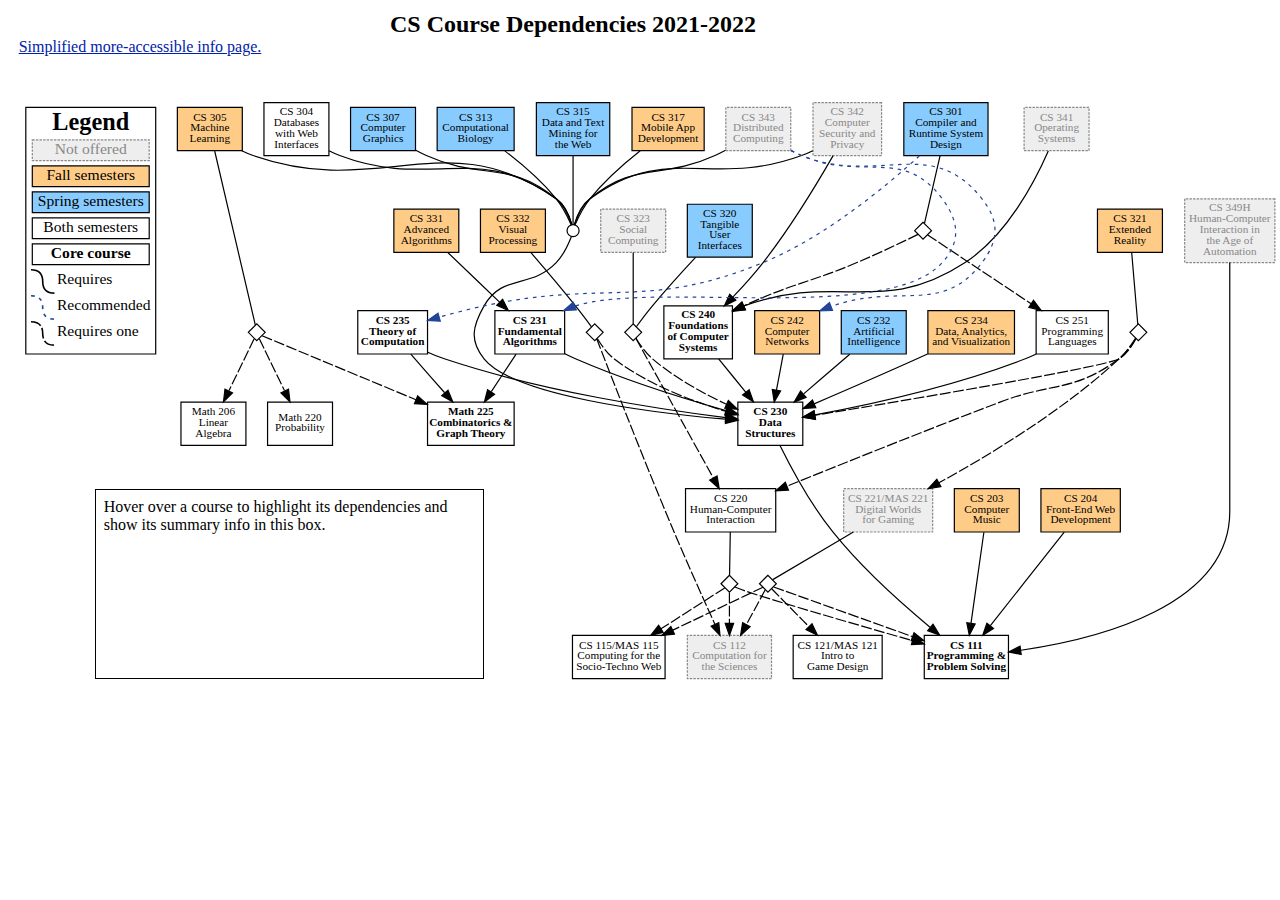
==== commit 9658bbd5: "Added feedback files from previous version and mechanism for loading them; scraped what can be scrap" ====
--- a/index.html
+++ b/index.html
@@ -147,7 +147,7 @@
 
 </style>
 <script defer type="module">
-var info = {"cs111": {"course_name": "Computer Programming and Problem Solving", "description": "An introduction to problem solving through computer programming. Students learn how to read, modify, design, debug, and test algorithms that solve problems. Programming concepts include control structures, data structures, abstraction, recursion, modularity, and object-oriented design. Students explore these concepts in the context of interactive programs involving graphics and user interfaces using the Python programming language. Students are required to attend an additional two-hour laboratory section each week. Required for students who wish to major or minor in computer science or elect more advanced courses in the field.Please read through this important registration and waitlist information for CS 111.", "details": "CRN: 18164; Credit Hours: 0; Current Enrollment: 0; Seats Available: 15; Max Enrollment: 15;", "distributions": "Distributions: MM - Mathematical Modeling and Problem Solving", "extra_info": [], "id": "cs111", "linked_courses": "", "meeting_info": "Meeting Time(s): R - 3:45 PM - 5:35 PM", "prereqs": "Prerequisites(s): Fulfillment of the basic skills component of the Quantitative Reasoning requirement. No prior background with computers is expected.", "professors": [["Andrew Davis", "https://courses.wellesley.edu/faculty_profiles.php?user=adavis15"], ["Carolyn Anderson", "https://courses.wellesley.edu/faculty_profiles.php?user=ca101"], ["Eni Mustafaraj", "https://courses.wellesley.edu/faculty_profiles.php?user=emustafa"], ["Franklyn Turbak", "https://courses.wellesley.edu/faculty_profiles.php?user=fturbak"], ["Sohie Lee", "https://courses.wellesley.edu/faculty_profiles.php?user=slee"], ["Peter Andrew Mawhorter", "https://courses.wellesley.edu/faculty_profiles.php?user=pmawhort"]], "section": "L08", "semester": "202109", "term": null, "term_info": {"null": {"01": {"URL": "https://courses.wellesley.edu/faculty_profiles.php?user=adavis15", "mode": null, "name": "Andrew Davis"}, "02": {"URL": "https://courses.wellesley.edu/faculty_profiles.php?user=ca101", "mode": null, "name": "Carolyn Anderson"}, "03": {"URL": "https://courses.wellesley.edu/faculty_profiles.php?user=emustafa", "mode": null, "name": "Eni Mustafaraj"}, "04": {"URL": "https://courses.wellesley.edu/faculty_profiles.php?user=fturbak", "mode": null, "name": "Franklyn Turbak"}, "L01": {"URL": "https://courses.wellesley.edu/faculty_profiles.php?user=slee", "mode": null, "name": "Sohie Lee"}, "L02": {"URL": "https://courses.wellesley.edu/faculty_profiles.php?user=slee", "mode": null, "name": "Sohie Lee"}, "L03": {"URL": "https://courses.wellesley.edu/faculty_profiles.php?user=slee", "mode": null, "name": "Sohie Lee"}, "L04": {"URL": "https://courses.wellesley.edu/faculty_profiles.php?user=slee", "mode": null, "name": "Sohie Lee"}, "L05": {"URL": "https://courses.wellesley.edu/faculty_profiles.php?user=slee", "mode": null, "name": "Sohie Lee"}, "L06": {"URL": "https://courses.wellesley.edu/faculty_profiles.php?user=pmawhort", "mode": null, "name": "Peter Andrew Mawhorter"}, "L07": {"URL": "https://courses.wellesley.edu/faculty_profiles.php?user=pmawhort", "mode": null, "name": "Peter Andrew Mawhorter"}, "L08": {"URL": "https://courses.wellesley.edu/faculty_profiles.php?user=pmawhort", "mode": null, "name": "Peter Andrew Mawhorter"}, "lab_instructors": [{"URL": "https://courses.wellesley.edu/faculty_profiles.php?user=slee", "modes": [null], "name": "Sohie Lee"}, {"URL": "https://courses.wellesley.edu/faculty_profiles.php?user=pmawhort", "modes": [null], "name": "Peter Andrew Mawhorter"}], "lecturers": [{"URL": "https://courses.wellesley.edu/faculty_profiles.php?user=adavis15", "modes": [null], "name": "Andrew Davis"}, {"URL": "https://courses.wellesley.edu/faculty_profiles.php?user=ca101", "modes": [null], "name": "Carolyn Anderson"}, {"URL": "https://courses.wellesley.edu/faculty_profiles.php?user=emustafa", "modes": [null], "name": "Eni Mustafaraj"}, {"URL": "https://courses.wellesley.edu/faculty_profiles.php?user=fturbak", "modes": [null], "name": "Franklyn Turbak"}]}}}, "cs112": {"course_name": "Computation for the Sciences", "description": "An introduction to computer programming that provides the tools necessary for students to use computers effectively in scientific work, including physical sciences, biological sciences, medicine, mathematics, psychology, and economics. Students learn to write software to solve problems, visualize and analyze data, perform computer simulations, and implement and test computational models that arise in a wide range of scientific disciplines. The course introduces MATLAB, an extensive and widely used technical computing environment with advanced graphics, visualization, and analysis tools, and a rich high-level programming language. Students are required to attend an additional two-hour laboratory section each week.", "details": "CRN: 27210; Credit Hours: 1; Current Enrollment: 15; Seats Available: 15; Max Enrollment: 30;", "distributions": "Distributions: MM - Mathematical Modeling and Problem Solving", "extra_info": [], "id": "cs112", "linked_courses": "", "meeting_info": "Meeting Time(s): MR - 8:30 AM - 9:45 AM Loc: Science Center L Wing 180 Computer Science Computer Lab CS-2", "prereqs": "Prerequisites(s): Fulfillment of the basic skills component of the Quantitative Reasoning requirement. No prior background with computers is expected.", "professors": [["Ellen Hildreth", "https://courses.wellesley.edu/faculty_profiles.php?user=ehildret"]], "section": "01", "semester": "202002", "term": null}, "cs115": {"course_name": "Computing for the Socio-Techno Web", "description": "Technologies and services made available from Computer Science, such as online environments Facebook, Twitter, and Wikipedia, are integral in today's world. Many problems exist in our real world that transfer to and get amplified in the virtual world created by highly interconnected and ubiquitous computing. What are the basic technologies that enable all this innovation? How do these new environments affect our lives? This course aims to answer these questions through investigation of the socio-techno web. On the technical side we study three languages: HTML5, CSS, and basic JavaScript. We interweave the technical with the social aspects by examining issues introduced by the use of the Social Web. In the process we learn how computers work.", "details": "CRN: 18613; Credit Hours: 0; Current Enrollment: 0; Seats Available: 15; Max Enrollment: 15;", "distributions": "Distributions: MM - Mathematical Modeling and Problem Solving", "extra_info": ["Crosslisted courses:  MAS 115 L02 - Computing for the Socio-Techno Web"], "id": "cs115", "linked_courses": "", "meeting_info": "Meeting Time(s): R - 11:20 AM - 12:35 PM", "prereqs": "Prerequisites(s):  This course is open to Firstyears and Sophomores, others by permission.", "professors": [["Brian Brubach", "https://courses.wellesley.edu/faculty_profiles.php?user=bb100"], ["Stella Kakavouli", "https://courses.wellesley.edu/faculty_profiles.php?user=skakavou"]], "section": "L02", "semester": "202109", "term": null, "term_info": {"null": {"01": {"URL": "https://courses.wellesley.edu/faculty_profiles.php?user=bb100", "mode": null, "name": "Brian Brubach"}, "L01": {"URL": "https://courses.wellesley.edu/faculty_profiles.php?user=skakavou", "mode": null, "name": "Stella Kakavouli"}, "L02": {"URL": "https://courses.wellesley.edu/faculty_profiles.php?user=skakavou", "mode": null, "name": "Stella Kakavouli"}, "lab_instructors": [{"URL": "https://courses.wellesley.edu/faculty_profiles.php?user=skakavou", "modes": [null], "name": "Stella Kakavouli"}], "lecturers": [{"URL": "https://courses.wellesley.edu/faculty_profiles.php?user=bb100", "modes": [null], "name": "Brian Brubach"}]}}}, "cs121": {"course_name": "Intro to Game Design", "description": "Video games are a popular form of interactive media that engage players in dynamic experiences through unprecedented combinations of storytelling, visualization, interactivity, and multi-sensory immersion. This course will introduce students to video game production and concepts. We will develop a framework for critically analyzing this medium, learn to identify effective strategies for creating games and describe what elements of design impact the final experience of a game. We\u2019ll also identify the function of user agency in this medium to better understand how players are affected by representation in video games. Throughout the course, students will be asked to apply these concepts while building their own games and become familiar with the fundamentals of video game design.", "details": "CRN: 18615; Credit Hours: 1; Current Enrollment: 0; Seats Available: 18; Max Enrollment: 18;", "distributions": "Distributions: MM - Mathematical Modeling and Problem Solving", "extra_info": ["Crosslisted courses:  MAS 121 01 - Intro to Game Design"], "id": "cs121", "linked_courses": "", "meeting_info": "Meeting Time(s): TF - 2:10 PM - 3:25 PM", "prereqs": "Prerequisites(s): None. Open to Firstyears and Sophomores, others by permission of the instructor.", "professors": [["Jordan Tynes", "https://courses.wellesley.edu/faculty_profiles.php?user=jtynes"]], "section": "01", "semester": "202109", "term": null, "term_info": {"null": {"01": {"URL": "https://courses.wellesley.edu/faculty_profiles.php?user=jtynes", "mode": null, "name": "Jordan Tynes"}, "lab_instructors": [], "lecturers": [{"URL": "https://courses.wellesley.edu/faculty_profiles.php?user=jtynes", "modes": [null], "name": "Jordan Tynes"}]}}}, "cs221": {"course_name": "Digital Worlds for Gaming", "description": "Digital games visualize compelling worlds that can resemble real-life environments and imagine other-worldly spaces. These virtual realms frame our experience of games and their design dramatically impacts our interpretation of their narratives and mechanics. Designers code environments to shape player agency and weave complex relationships between game characters. This course will teach students to create digital worlds and critically assess them as politically rich spaces that convey meaning. Students will build both 2D and 3D digital environments, coding elements such as interactivity and non-player entities, crafting game experiences that tell meaningful stories. CS221 continues to explore the Unity Game Engine and topics introduced by CS121, but enrollment is suitable for any student with 100-level coding experience and an interest in game design.", "details": "CRN: 21765; Credit Hours: 1; Current Enrollment: 10; Seats Available: 0; Max Enrollment: 10;", "distributions": "Distributions: MM - Mathematical Modeling and Problem Solving", "extra_info": ["Crosslisted courses:  MAS 221 T3-01 - Digital Worlds for Gaming"], "id": "cs221", "linked_courses": "", "meeting_info": "Meeting Time(s): MR - 2:30 PM - 5:15 PM Loc: Jewett Art Center 247 Digital Art Studio", "prereqs": "Prerequisites(s): Any 100-level CS course.", "professors": [["Jordan Tynes", "https://courses.wellesley.edu/faculty_profiles.php?user=jtynes"]], "section": "01", "semester": "202102", "term": "T3"}, "cs230": {"course_name": "Data Structures", "description": "An introduction to techniques and building blocks for organizing large programs. Topics include: modules, abstract data types, recursion, algorithmic efficiency, and the use and implementation of standard data structures and algorithms, such as lists, trees, graphs, stacks, queues, priority queues, tables, sorting, and searching. Students become familiar with these concepts through weekly programming assignments using the Java programming language. Students are required to attend an additional two-hour laboratory section each week.Registration is by permission of the instructor only. If you are interested in enrolling in this course, please fill out this form:\u00a0https://bit.ly/3gkXNOD, and you will be notified if you can register the week before registration starts.", "details": "CRN: 18174; Credit Hours: 0; Current Enrollment: 0; Seats Available: 10; Max Enrollment: 10;", "distributions": "Distributions: MM - Mathematical Modeling and Problem Solving", "extra_info": [], "id": "cs230", "linked_courses": "", "meeting_info": "Meeting Time(s): W - 1:30 PM - 3:20 PM", "prereqs": "Prerequisites(s): CS 111 and permission of the instructor.", "professors": [["Orit Shaer", "https://courses.wellesley.edu/faculty_profiles.php?user=oshaer"], ["Stella Kakavouli", "https://courses.wellesley.edu/faculty_profiles.php?user=skakavou"]], "section": "L05", "semester": "202109", "term": null, "term_info": {"null": {"01": {"URL": "https://courses.wellesley.edu/faculty_profiles.php?user=oshaer", "mode": null, "name": "Orit Shaer"}, "02": {"URL": "https://cs.wellesley.edu", "mode": null, "name": "None"}, "L01": {"URL": "https://courses.wellesley.edu/faculty_profiles.php?user=skakavou", "mode": null, "name": "Stella Kakavouli"}, "L02": {"URL": "https://courses.wellesley.edu/faculty_profiles.php?user=skakavou", "mode": null, "name": "Stella Kakavouli"}, "L03": {"URL": "https://courses.wellesley.edu/faculty_profiles.php?user=skakavou", "mode": null, "name": "Stella Kakavouli"}, "L04": {"URL": "https://cs.wellesley.edu", "mode": null, "name": "None"}, "L05": {"URL": "https://cs.wellesley.edu", "mode": null, "name": "None"}, "lab_instructors": [{"URL": "https://courses.wellesley.edu/faculty_profiles.php?user=skakavou", "modes": [null], "name": "Stella Kakavouli"}, {"URL": "https://cs.wellesley.edu", "modes": [null], "name": "None"}], "lecturers": [{"URL": "https://courses.wellesley.edu/faculty_profiles.php?user=oshaer", "modes": [null], "name": "Orit Shaer"}, {"URL": "https://cs.wellesley.edu", "modes": [null], "name": "None"}]}}}, "cs240": {"course_name": "Foundations of Computer Systems with Laboratory", "description": "This course examines how computers run programs, introducing key software and hardware abstractions and implementations between programming languages and transistors. The course traces representation and translation of data and programs through three broad topics in computer systems: computer hardware implementation, including digital logic, computer arithmetic, and machine organization; the hardware-software interface, including instruction set architecture, assembly code, and the C programming language; and abstractions for practical systems, including the physical memory hierarchy, the operating system process model, virtual memory, and memory management. Students complete extensive hands-on projects in hardware and software systems. Students are required to attend one three-hour laboratory weekly.", "details": "CRN: 18182; Credit Hours: 0; Current Enrollment: 0; Seats Available: 14; Max Enrollment: 14;", "distributions": "Distributions: LAB - Natural and Physical Sciences Laboratory; MM - Mathematical Modeling and Problem Solving", "extra_info": [], "id": "cs240", "linked_courses": "", "meeting_info": "Meeting Time(s): R - 9:55 AM - 11:45 AM", "prereqs": "Prerequisites(s): CS 230, or permission of the instructor.", "professors": [["Benjamin Wood", "https://courses.wellesley.edu/faculty_profiles.php?user=bwood5"], ["Jean Herbst", "https://courses.wellesley.edu/faculty_profiles.php?user=jherbst"]], "section": "L03", "semester": "202109", "term": null, "term_info": {"null": {"01": {"URL": "https://courses.wellesley.edu/faculty_profiles.php?user=bwood5", "mode": null, "name": "Benjamin Wood"}, "02": {"URL": "https://courses.wellesley.edu/faculty_profiles.php?user=bwood5", "mode": null, "name": "Benjamin Wood"}, "L01": {"URL": "https://courses.wellesley.edu/faculty_profiles.php?user=jherbst", "mode": null, "name": "Jean Herbst"}, "L02": {"URL": "https://courses.wellesley.edu/faculty_profiles.php?user=jherbst", "mode": null, "name": "Jean Herbst"}, "L03": {"URL": "https://courses.wellesley.edu/faculty_profiles.php?user=jherbst", "mode": null, "name": "Jean Herbst"}, "lab_instructors": [{"URL": "https://courses.wellesley.edu/faculty_profiles.php?user=jherbst", "modes": [null], "name": "Jean Herbst"}], "lecturers": [{"URL": "https://courses.wellesley.edu/faculty_profiles.php?user=bwood5", "modes": [null], "name": "Benjamin Wood"}]}}}, "cs231": {"course_name": "Fundamental Algorithms", "description": "An introduction to the design and analysis of fundamental algorithms. General techniques covered: divide-and-conquer algorithms, dynamic programming, greediness, probabilistic algorithms. Topics include: sorting, searching, graph algorithms, compression, cryptography, computational geometry, and NP-completeness.", "details": "CRN: 18175; Credit Hours: 1; Current Enrollment: 0; Seats Available: 24; Max Enrollment: 24;", "distributions": "Distributions: MM - Mathematical Modeling and Problem Solving", "extra_info": [], "id": "cs231", "linked_courses": "", "meeting_info": "Meeting Time(s): MR - 9:55 AM - 11:10 AM", "prereqs": "Prerequisites(s):  CS 230, MATH 225, or permission of the instructor.", "professors": [["Christine Bassem", "https://courses.wellesley.edu/faculty_profiles.php?user=cbassem"]], "section": "01", "semester": "202109", "term": null, "term_info": {"null": {"01": {"URL": "https://courses.wellesley.edu/faculty_profiles.php?user=cbassem", "mode": null, "name": "Christine Bassem"}, "lab_instructors": [], "lecturers": [{"URL": "https://courses.wellesley.edu/faculty_profiles.php?user=cbassem", "modes": [null], "name": "Christine Bassem"}]}}}, "cs235": {"course_name": "Theory of Computation", "description": "This course offers an introduction to the theory of computation. Topics include languages, regular expressions, finite automata, grammars, pushdown automata, and Turing machines. The first part of the course covers the Chomsky hierarchy of languages and their associated computational models. The second part of the course focuses on decidability issues and unsolvable problems. The final part of the course investigates complexity theory.", "details": "CRN: 18177; Credit Hours: 1; Current Enrollment: 0; Seats Available: 24; Max Enrollment: 24;", "distributions": "Distributions: MM - Mathematical Modeling and Problem Solving", "extra_info": [], "id": "cs235", "linked_courses": "", "meeting_info": "Meeting Time(s): MR - 9:55 AM - 11:10 AM", "prereqs": "Prerequisites(s): CS 230 and either MATH 225 or permission of the instructor.", "professors": [["Brian Tjaden", "https://courses.wellesley.edu/faculty_profiles.php?user=btjaden"]], "section": "01", "semester": "202109", "term": null, "term_info": {"null": {"01": {"URL": "https://courses.wellesley.edu/faculty_profiles.php?user=btjaden", "mode": null, "name": "Brian Tjaden"}, "lab_instructors": [], "lecturers": [{"URL": "https://courses.wellesley.edu/faculty_profiles.php?user=btjaden", "modes": [null], "name": "Brian Tjaden"}]}}}, "math225": {"course_name": "Combinatorics and Graph Theory", "description": "Combinatorics is the art of counting possibilities: for instance, how many different ways are there to distribute 20 apples to 10 kids? Graph theory is the study of connected networks of objects. Both have important applications to many areas of mathematics and computer science. The course will be taught emphasizing creative problem-solving as well as methods of proof, such as proof by contradiction and induction. Topics include: selections and arrangements, generating functions, recurrence relations, graph coloring, Hamiltonian and Eulerian circuits, and trees.", "details": "CRN: 18348; Credit Hours: 1; Current Enrollment: 0; Seats Available: 24; Max Enrollment: 24;", "distributions": "Distributions: MM - Mathematical Modeling and Problem Solving", "extra_info": [], "id": "math225", "linked_courses": "", "meeting_info": "Meeting Time(s): TF - 9:55 AM - 11:10 AM; W - 10:30 AM - 11:20 AM", "prereqs": "Prerequisites(s): MATH 116, MATH 120, or the equivalent; or CS 230 together with permission of the instructor.", "professors": [["Ann Trenk", "https://courses.wellesley.edu/faculty_profiles.php?user=atrenk"]], "section": "02", "semester": "202109", "term": null, "term_info": {"null": {"01": {"URL": "https://courses.wellesley.edu/faculty_profiles.php?user=atrenk", "mode": null, "name": "Ann Trenk"}, "02": {"URL": "https://courses.wellesley.edu/faculty_profiles.php?user=atrenk", "mode": null, "name": "Ann Trenk"}, "lab_instructors": [], "lecturers": [{"URL": "https://courses.wellesley.edu/faculty_profiles.php?user=atrenk", "modes": [null], "name": "Ann Trenk"}]}}, "url": "https://www.wellesley.edu/math/curriculum"}, "math206": {"course_name": "Linear Algebra", "description": "Linear algebra is one of the most beautiful subjects in the undergraduate mathematics curriculum. It is also one of the most important with many possible applications. In this course, students learn computational techniques that have widespread applications in the natural and social sciences as well as in industry, finance, and management. There is also a focus on learning how to understand and write mathematical proofs and an emphasis on improving mathematical style and sophistication. Topics include vector spaces, subspaces, linear independence, bases, dimension, inner products, linear transformations, matrix representations, range and null spaces, inverses, and eigenvalues.", "details": "CRN: 18345; Credit Hours: 1; Current Enrollment: 0; Seats Available: 25; Max Enrollment: 25;", "distributions": "Distributions: MM - Mathematical Modeling and Problem Solving", "extra_info": [], "id": "math206", "linked_courses": "", "meeting_info": "Meeting Time(s): TF - 9:55 AM - 11:10 AM; W - 10:30 AM - 11:20 AM", "prereqs": "Prerequisites(s): MATH 205 or MATH 215; or, with permission of the instructor, MATH 116, MATH 120, or the equivalent. At most two of the three courses MATH 206, MATH 210, and MATH 215 can be counted toward the major or minor.", "professors": [["Alexander James Diesl", "https://courses.wellesley.edu/faculty_profiles.php?user=adiesl"]], "section": "02", "semester": "202109", "term": null, "term_info": {"null": {"01": {"URL": "https://courses.wellesley.edu/faculty_profiles.php?user=adiesl", "mode": null, "name": "Alexander James Diesl"}, "02": {"URL": "https://courses.wellesley.edu/faculty_profiles.php?user=adiesl", "mode": null, "name": "Alexander James Diesl"}, "lab_instructors": [], "lecturers": [{"URL": "https://courses.wellesley.edu/faculty_profiles.php?user=adiesl", "modes": [null], "name": "Alexander James Diesl"}]}}, "url": "https://www.wellesley.edu/math/curriculum"}, "math220": {"course_name": "Probability", "description": "Probability is the\u00a0mathematics\u00a0of uncertainty.\u00a0 We begin by developing the basic tools of probability theory, including counting techniques, conditional probability, and Bayes's Theorem.\u00a0 We then survey several of the most common discrete and continuous probability distributions (binomial, Poisson, uniform, normal, and exponential, among others) and discuss mathematical modeling using these distributions. Often we cannot calculate probabilities exactly, and we need to approximate them.\u00a0 A powerful tool here is the Central Limit Theorem, which provides the link between probability and statistics.\u00a0 Another strategy when exact results are unavailable is simulation.\u00a0 We examine Markov chain Monte Carlo methods, which offer a means of simulating from complicated distributions.", "details": "CRN: 18657; Credit Hours: 1; Current Enrollment: 0; Seats Available: 25; Max Enrollment: 25;", "distributions": "Distributions: MM - Mathematical Modeling and Problem Solving", "extra_info": ["Crosslisted courses:  STAT 220 01 - Probability"], "id": "math220", "linked_courses": "", "meeting_info": "Meeting Time(s): MR - 8:30 AM - 9:45 AM; W - 8:30 AM - 9:20 AM", "prereqs": "Prerequisites(s): MATH 205", "professors": [["Jonathan Tannenhauser", "https://courses.wellesley.edu/faculty_profiles.php?user=jtannenh"]], "section": "01", "semester": "202109", "term": null, "term_info": {"null": {"01": {"URL": "https://courses.wellesley.edu/faculty_profiles.php?user=jtannenh", "mode": null, "name": "Jonathan Tannenhauser"}, "lab_instructors": [], "lecturers": [{"URL": "https://courses.wellesley.edu/faculty_profiles.php?user=jtannenh", "modes": [null], "name": "Jonathan Tannenhauser"}]}}, "url": "https://www.wellesley.edu/math/curriculum"}, "cs203": {"course_name": "Computer Music", "description": "This course explores how computer code can be used to produce music by examining topics such as digital signal processing, synthesis, protocols, networking, and modeling. Students work with a computer environment called SuperCollider, an open-source software designed for real-time audio synthesis. Students complete weekly programming assignments and create music ranging from synthesizer tracks in popular songs to experimental algorithmic compositions.", "details": "CRN: 18165; Credit Hours: 1; Current Enrollment: 0; Seats Available: 18; Max Enrollment: 18;", "distributions": "Distributions: MM - Mathematical Modeling and Problem Solving; ARS - Visual Arts, Music, Theater, Film and Video", "extra_info": [], "id": "cs203", "linked_courses": "", "meeting_info": "Meeting Time(s): TF - 9:55 AM - 11:10 AM; W - 4:30 PM - 6:20 PM", "prereqs": "Prerequisites(s): CS111", "professors": [["Andrew Davis", "https://courses.wellesley.edu/faculty_profiles.php?user=adavis15"]], "section": "01", "semester": "202109", "term": null, "term_info": {"null": {"01": {"URL": "https://courses.wellesley.edu/faculty_profiles.php?user=adavis15", "mode": null, "name": "Andrew Davis"}, "lab_instructors": [], "lecturers": [{"URL": "https://courses.wellesley.edu/faculty_profiles.php?user=adavis15", "modes": [null], "name": "Andrew Davis"}]}}}, "cs204": {"course_name": "Introduction to Front-End Web Development", "description": "This course introduces modern web development using HTML, CSS, and JavaScript. JavaScript is explored in detail, including scoping, closures, objects, prototype inheritance, and namespacing. The jQuery library is also introduced, and the course covers event handling and Ajax interactions. Students will build web pages that manage data structures using menus and forms, and that save/restore that data from local storage resulting in a persistent, dynamic web application. Designed web pages will be modern, responsive, and accessible. The course also covers the jQuery UI (User Interface) library and its capabilities.Registration is by permission of the instructor only. Students interested in taking this course should fill out this Google Form.", "details": "CRN: 18166; Credit Hours: 1; Current Enrollment: 0; Seats Available: 30; Max Enrollment: 30;", "distributions": "Distributions: MM - Mathematical Modeling and Problem Solving", "extra_info": [], "id": "cs204", "linked_courses": "", "meeting_info": "Meeting Time(s): MR - 2:20 PM - 3:35 PM; W - 2:30 PM - 3:20 PM", "prereqs": "Prerequisites(s): CS 111 or permission of the instructor.", "professors": [["Scott Anderson", "https://courses.wellesley.edu/faculty_profiles.php?user=sanderso"]], "section": "01", "semester": "202109", "term": null, "term_info": {"null": {"01": {"URL": "https://courses.wellesley.edu/faculty_profiles.php?user=sanderso", "mode": null, "name": "Scott Anderson"}, "lab_instructors": [], "lecturers": [{"URL": "https://courses.wellesley.edu/faculty_profiles.php?user=sanderso", "modes": [null], "name": "Scott Anderson"}]}}}, "cs220": {"course_name": "Human-Computer Interaction", "description": "Human-Computer Interaction is one of the areas that have transformed the way we use computers in the last 30 years. Topics include methodology for designing and testing user interfaces, interaction styles (command line, menus, graphical user interfaces, virtual reality, tangible user interfaces), interaction techniques (including use of voice, gesture, eye movements), design guidelines, and user interface software tools. Students will design a user interface, program a prototype, and test the results for usability.", "details": "CRN: 18167; Credit Hours: 1; Current Enrollment: 0; Seats Available: 18; Max Enrollment: 18;", "distributions": "Distributions: MM - Mathematical Modeling and Problem Solving", "extra_info": [], "id": "cs220", "linked_courses": "", "meeting_info": "Meeting Time(s): MR - 2:20 PM - 3:35 PM", "prereqs": "Prerequisites(s):  One of the following courses - CS 111, CS/MAS 115.", "professors": [["Orit Shaer", "https://courses.wellesley.edu/faculty_profiles.php?user=oshaer"]], "section": "01", "semester": "202109", "term": null, "term_info": {"null": {"01": {"URL": "https://courses.wellesley.edu/faculty_profiles.php?user=oshaer", "mode": null, "name": "Orit Shaer"}, "lab_instructors": [], "lecturers": [{"URL": "https://courses.wellesley.edu/faculty_profiles.php?user=oshaer", "modes": [null], "name": "Orit Shaer"}]}}, "url": "https://cs.wellesley.edu/~hci"}, "cs232": {"course_name": "Artificial Intelligence", "description": "What is artificial intelligence (AI) and should humans fear it as one of \"our biggest existential threats\"? In this course we will grapple with these difficult questions and investigate them in different ways. We will follow the history of AI from Alan Turing's \"Can Machines Think?\" seminal paper to the recent Elon Musk musings on AI's threat to mankind. We will discuss the underlying theory of the symbolic, knowledge-rich approaches of the 20th century AI (e.g., rule-based systems) and the 21st century approaches relying on statistical learning from large amounts of data (e.g., machine learning algorithms). Finally, we will dissect some of the AI applications in modern life: personal assistant technology like Alexa and Siri, machine translation (Google Translate), and self-autonomous cars. By the end of the semester, students should be able to answer the starting questions in depth and with nuance.", "details": "CRN: 27207; Credit Hours: 1; Current Enrollment: 20; Seats Available: 0; Max Enrollment: 18;", "distributions": "Distributions: MM - Mathematical Modeling and Problem Solving", "extra_info": [], "id": "cs232", "linked_courses": "", "meeting_info": "Meeting Time(s): MR - 2:20 PM - 3:35 PM Loc: Science Center L Wing  043 Classroom", "prereqs": "Prerequisites(s): CS 230 or permission of the instructor.", "professors": [["Eni Mustafaraj", "https://courses.wellesley.edu/faculty_profiles.php?user=emustafa"]], "section": "01", "semester": "202002", "term": null}, "cs234": {"course_name": "Data, Analytics, and Visualization", "description": "As the number of our digital traces continues to grow, so does the opportunity for discovering meaningful patterns in these traces. In this course, students will initially learn how to collect, clean, format, and store data from digital platforms. By adopting a computational approach to statistical analysis, students will then implement in code different statistical metrics and simulation scenarios for hypothesis testing and estimation. Finally, students will generate meaningful visualizations for data exploration and communicating results. Additionally, we will discuss the ethics of data collection and think critically about current practices of experimenting with online users. Students will work in groups to create their own datasets, ask an interesting question, perform statistical analyses and visualizations, and report the results.Registration is this course is by permission of the instructor, if interested in this course please fill out http://bit.ly/cs234-fall21", "details": "CRN: 18176; Credit Hours: 1; Current Enrollment: 0; Seats Available: 24; Max Enrollment: 24;", "distributions": "Distributions: QRF - Quantitative Reasoning - Overlay; MM - Mathematical Modeling and Problem Solving; QRDL - Quantitative Reasoning - Data Literacy", "extra_info": [], "id": "cs234", "linked_courses": "", "meeting_info": "Meeting Time(s): MR - 8:30 AM - 9:45 AM", "prereqs": "Prerequisites(s): CS 230 or permission of the instructor.", "professors": [["Eni Mustafaraj", "https://courses.wellesley.edu/faculty_profiles.php?user=emustafa"]], "section": "01", "semester": "202109", "term": null, "term_info": {"null": {"01": {"URL": "https://courses.wellesley.edu/faculty_profiles.php?user=emustafa", "mode": null, "name": "Eni Mustafaraj"}, "lab_instructors": [], "lecturers": [{"URL": "https://courses.wellesley.edu/faculty_profiles.php?user=emustafa", "modes": [null], "name": "Eni Mustafaraj"}]}}, "url": "http://cs.wellesley.edu/~dav"}, "cs242": {"course_name": "Computer Networks", "description": "A systems-oriented approach to data networks, including a theoretical discussion of common networking problems and an examination of modern networks and protocols. Topics include point-to-point links, packet switching, Internet protocols, end-to-end protocols, congestion control, and security. Projects may include client-server applications and network measurement tools.", "details": "CRN: 18183; Credit Hours: 1; Current Enrollment: 0; Seats Available: 24; Max Enrollment: 24;", "distributions": "Distributions: MM - Mathematical Modeling and Problem Solving", "extra_info": [], "id": "cs242", "linked_courses": "", "meeting_info": "Meeting Time(s): MR - 11:20 AM - 12:35 PM", "prereqs": "Prerequisites(s): CS 230 or permission of the instructor.", "professors": [["Christine Bassem", "https://courses.wellesley.edu/faculty_profiles.php?user=cbassem"]], "section": "01", "semester": "202109", "term": null, "term_info": {"null": {"01": {"URL": "https://courses.wellesley.edu/faculty_profiles.php?user=cbassem", "mode": null, "name": "Christine Bassem"}, "lab_instructors": [], "lecturers": [{"URL": "https://courses.wellesley.edu/faculty_profiles.php?user=cbassem", "modes": [null], "name": "Christine Bassem"}]}}}, "cs251": {"course_name": "Principles of Programming Languages", "description": "This course introduces the principles underlying the design, semantics, and implementation of modern programming languages in major paradigms including function-oriented, imperative, and object-oriented. The course examines: language dimensions including syntax, naming, state, data, control, types, abstraction, modularity, and extensibility; issues in the runtime representation and implementation of programming languages; and the expression and management of parallelism and concurrency. Students explore course topics via programming exercises in several languages, including the development of programming language interpreters.", "details": "CRN: 18184; Credit Hours: 1; Current Enrollment: 0; Seats Available: 24; Max Enrollment: 24;", "distributions": "Distributions: MM - Mathematical Modeling and Problem Solving", "extra_info": [], "id": "cs251", "linked_courses": "", "meeting_info": "Meeting Time(s): TF - 11:20 AM - 12:35 PM", "prereqs": "Prerequisites(s): CS 230 or permission of the instructor.", "professors": [["Carolyn Anderson", "https://courses.wellesley.edu/faculty_profiles.php?user=ca101"]], "section": "01", "semester": "202109", "term": null, "term_info": {"null": {"01": {"URL": "https://courses.wellesley.edu/faculty_profiles.php?user=ca101", "mode": null, "name": "Carolyn Anderson"}, "lab_instructors": [], "lecturers": [{"URL": "https://courses.wellesley.edu/faculty_profiles.php?user=ca101", "modes": [null], "name": "Carolyn Anderson"}]}}}, "cs301": {"course_name": "Compiler and Runtime System Design", "description": "This course covers principles and practice in the design and implementation of modern compilers and programming language runtime systems. Topics include lexical analysis, parsing, symbols tables, semantic analysis, type checking, intermediate representations, program analysis and optimization, code generation, garbage collection, and other runtime support. As time permits, the course may also survey topics including just-in-time compilation, runtime optimization, concurrent runtime systems, or extended automatic program error detection. Students will construct a full compiler and runtime system for a simple statically-typed programming language over the course of the semester.", "details": "CRN: 21312; Credit Hours: 1; Current Enrollment: 14; Seats Available: 4; Max Enrollment: 18;", "distributions": "Distributions: MM - Mathematical Modeling and Problem Solving", "extra_info": [], "id": "cs301", "linked_courses": "", "meeting_info": "Meeting Time(s): TR - 5:30 PM - 8:15 PM", "prereqs": "Prerequisites(s): CS 230 and at least one of CS 240 or CS 251. CS 235 is recommended, but not required.", "professors": [["Benjamin Wood", "https://courses.wellesley.edu/faculty_profiles.php?user=bwood5"]], "section": "01", "semester": "202102", "term": "T4"}, "cs304": {"course_name": "Databases with Web Interfaces", "description": "A study of the three-layer architecture commonly used for Web-based applications such as e-commerce sites. We will learn to model and design databases using entity-relationship diagrams and the Standard Query Language (SQL) for managing databases. We will focus on Flask, a popular Python-based web micro-framework, as well as important alternatives such as Node.js. We will learn about implementing features using Ajax. We will also discuss performance, reliability, and security issues. Finally, we will create dynamic websites driven by database entries.Registration is by permission of the instructor only. Students interested in taking this course should fill out this Google Form.", "details": "CRN: 18185; Credit Hours: 1; Current Enrollment: 0; Seats Available: 30; Max Enrollment: 30;", "distributions": "Distributions: MM - Mathematical Modeling and Problem Solving", "extra_info": [], "id": "cs304", "linked_courses": "", "meeting_info": "Meeting Time(s): TF - 2:10 PM - 3:25 PM; W - 3:30 PM - 4:45 PM", "prereqs": "Prerequisites(s): CS 230 or permission of the instructor.", "professors": [["Scott Anderson", "https://courses.wellesley.edu/faculty_profiles.php?user=sanderso"]], "section": "01", "semester": "202109", "term": null, "term_info": {"null": {"01": {"URL": "https://courses.wellesley.edu/faculty_profiles.php?user=sanderso", "mode": null, "name": "Scott Anderson"}, "lab_instructors": [], "lecturers": [{"URL": "https://courses.wellesley.edu/faculty_profiles.php?user=sanderso", "modes": [null], "name": "Scott Anderson"}]}}}, "cs305": {"course_name": "Machine Learning", "description": "Machine learning is the science of teaching computers how to learn from observations. It is ubiquitous in our interactions with society, showing up in face recognition, web search, targeted advertising, speech processing, genetic analysis, and even Facebook's selection of posts to display. It is currently at the forefront of research in artificial intelligence, and has been making rapid strides given the vast availability of data today. This course is a broad introduction to the field, covering the theoretical ideas behind widely used algorithms like support vector machines, neural networks, graphical models, decision trees, and many more. We will also study practical applications of these algorithms to problems in vision, speech, language, biology, and the social sciences.", "details": "CRN: 18186; Credit Hours: 1; Current Enrollment: 0; Seats Available: 18; Max Enrollment: 18;", "distributions": "Distributions: MM - Mathematical Modeling and Problem Solving; EC - Epistemology and Cognition", "extra_info": [], "id": "cs305", "linked_courses": "", "meeting_info": "Meeting Time(s): MR - 11:20 AM - 12:35 PM", "prereqs": "Prerequisites(s): CS 230 and either MATH 206 or MATH 220 or MATH 225.", "professors": [["Brian Tjaden", "https://courses.wellesley.edu/faculty_profiles.php?user=btjaden"]], "section": "01", "semester": "202109", "term": null, "term_info": {"null": {"01": {"URL": "https://courses.wellesley.edu/faculty_profiles.php?user=btjaden", "mode": null, "name": "Brian Tjaden"}, "lab_instructors": [], "lecturers": [{"URL": "https://courses.wellesley.edu/faculty_profiles.php?user=btjaden", "modes": [null], "name": "Brian Tjaden"}]}}}, "cs307": {"course_name": "Computer Graphics", "description": "A survey of topics in computer graphics with an emphasis on fundamental techniques. Topics include: graphics hardware, fundamentals of three-dimensional graphics including modeling, projection, coordinate transformation, synthetic camera specification, color, lighting, shading, hidden surface removal, animation, and texture-mapping. We also cover the mathematical representation and programming specification of lines, planes, curves, and surfaces. Students will build graphics applications using a browser-based platform.Registration in this course is by permission only. Students interested in this course should fill out this application form: https://bit.ly/3nTXxGK.", "details": "CRN: 21133; Credit Hours: 1; Current Enrollment: 15; Seats Available: 2; Max Enrollment: 17;", "distributions": "Distributions: MM - Mathematical Modeling and Problem Solving", "extra_info": [], "id": "cs307", "linked_courses": "", "meeting_info": "Meeting Time(s): MR - 10:00 AM - 12:45 PM", "prereqs": "Prerequisites(s): CS 230 or permission of the instructor.", "professors": [["Ellen Hildreth", "https://courses.wellesley.edu/faculty_profiles.php?user=ehildret"]], "section": "02", "semester": "202102", "term": "T3"}, "cs313": {"course_name": "Computational Biology", "description": "Many elegant computational problems arise naturally in the modern study of molecular biology. This course is an introduction to the design, implementation, and analysis of algorithms with applications in genomics. Topics include bioinformatic algorithms for dynamic programming, tree-building, clustering, hidden Markov models, expectation maximization, Gibbs sampling, and stochastic context-free grammars. Topics will be studied in the context of analyzing DNA sequences and other sources of biological data. Applications include sequence alignment, gene-finding, structure prediction, motif and pattern searches, and phylogenetic inference. Course projects will involve significant computer programming in Java. No biology background is expected.", "details": "Credit Hours: 1; Current Enrollment: 17; Seats Available: 1; Max Enrollment: 18;", "distributions": "Distributions: MM - Mathematical Modeling and Problem Solving", "extra_info": ["Workday Title: CS 313-01 - Computational Biology", "Prerequisite rule enforced at registration: \nAlternate Waitlist active -- access alternate waitlist through green 'W' waitlist icon above.", ""], "id": "cs313", "linked_courses": "", "meeting_info": "Meeting Time(s): MR - 9:55 AM - 11:10 AM Loc: Science Center L Wing 180 Computer Science Computer Lab CS-2", "notes": "Notes: Normally offered in alternate years.", "prereqs": "Prerequisites(s): CS 230 or permission of the instructor.", "professors": [["Brian Tjaden", "https://courses.wellesley.edu/faculty_profiles.php?user=btjaden"]], "section": "01", "semester": "201909", "term": null}, "cs315": {"course_name": "Data and Text Mining for the Web", "description": "In the past decade, we have experienced the rise of socio-technical systems used by millions of people: Google, Facebook, Twitter, Wikipedia, etc. Such systems are on the one hand computational systems, using sophisticated infrastructure and algorithms to organize huge amount of data and text, but on the other hand social systems, because they cannot succeed without human participation. How are such systems built? What algorithms underlie their foundations? How does human behavior influence their operation and vice-versa? In this class, we will delve into answering these questions by means of: a) reading current research papers on the inner-workings of such systems; b) implementing algorithms that accomplish tasks such as web crawling, web search, random walks, learning to rank, text classification, topic modeling; and c) critically thinking about the unexamined embrace of techno-solutionism using a humanistic lens.To pre-register for CS 315, please visit this link\u00a0http://bit.ly/cs315fa20\u00a0to fill out the form. You'll be notified before registration starts.", "details": "CRN: 17047; Credit Hours: 1; Current Enrollment: 17; Seats Available: 1; Max Enrollment: 18;", "distributions": "Distributions: MM - Mathematical Modeling and Problem Solving", "extra_info": [], "id": "cs315", "linked_courses": "", "meeting_info": "Meeting Time(s): MTRF - 2:30 PM - 3:45 PM", "prereqs": "Prerequisites(s): CS 230 or permission of the instructor.", "professors": [["Eni Mustafaraj", "https://courses.wellesley.edu/faculty_profiles.php?user=emustafa"]], "section": "01", "semester": "202009", "term": "T1"}, "cs317": {"course_name": "Mobile App Development", "description": "Mobile devices have become more popular than desktops or laptops for communicating with others, accessing information, and performing computation. This course covers the principles and practice of developing applications for mobile devices, with an emphasis on features that distinguish them from desktop/laptop applications and web applications. Topics include: the functionality of modern smartphones and tablets, including device sensors, actuators, and communication; an iterative design process for apps that people find both useful and usable; designing and implementing mobile app interfaces and behaviors; and tools for developing software in teams.In this hands-on and programming-intensive course, groups will build mobile apps using a process that combines aspects of Human Computer Interaction and software engineering. This course will start by introducing MIT App Inventor as a mobile app prototyping tool, and will then use a cross-platform mobile app development environment for creating mobile apps that run on both iOS and Android devices.", "details": "CRN: 18187; Credit Hours: 1; Current Enrollment: 0; Seats Available: 18; Max Enrollment: 18;", "distributions": "Distributions: MM - Mathematical Modeling and Problem Solving", "extra_info": [], "id": "cs317", "linked_courses": "", "meeting_info": "Meeting Time(s): MR - 3:45 PM - 5:00 PM", "prereqs": "Prerequisites(s): CS230 Data Structures.", "professors": [["Franklyn Turbak", "https://courses.wellesley.edu/faculty_profiles.php?user=fturbak"]], "section": "01", "semester": "202109", "term": null, "term_info": {"null": {"01": {"URL": "https://courses.wellesley.edu/faculty_profiles.php?user=fturbak", "mode": null, "name": "Franklyn Turbak"}, "lab_instructors": [], "lecturers": [{"URL": "https://courses.wellesley.edu/faculty_profiles.php?user=fturbak", "modes": [null], "name": "Franklyn Turbak"}]}}}, "cs320": {"course_name": "Tangible User Interfaces", "description": "Tangible user interfaces emerge as a novel human-computer interaction style that interlinks the physical and digital worlds. Extending beyond the limitations of the computer mouse, keyboard, and monitor, tangible user interfaces allow users to take advantage of their natural spatial skills while supporting collaborative work. Students will be introduced to conceptual frameworks, the latest research, and a variety of techniques for designing and building these interfaces. Developing tangible interfaces requires creativity as well as an interdisciplinary perspective. Hence, students will work in teams to design, prototype, and physically build tangible user interfaces.", "details": "CRN: 17272; Credit Hours: 1; Current Enrollment: 19; Seats Available: 0; Max Enrollment: 18;", "distributions": "Distributions: MM - Mathematical Modeling and Problem Solving", "extra_info": [], "id": "cs320", "linked_courses": "", "meeting_info": "Meeting Time(s): MR - 1:00 PM - 3:45 PM", "prereqs": "Prerequisites(s):  CS 215, CS 220, or CS 230, or permission of the instructor.", "professors": [["Orit Shaer", "https://courses.wellesley.edu/faculty_profiles.php?user=oshaer"]], "section": "01", "semester": "202009", "term": "T2", "url": "https://cs.wellesley.edu/~tui"}, "cs321": {"course_name": "Extended Reality", "description": "Mixed and Augmented Reality technologies combine virtual content with the physical environment, allowing people to interact with computers and digital content in exciting new ways. These emerging human-computer interaction paradigms have been applied to a variety of fields including medicine, education, design, entertainment, and play. This course introduces fundamental methods, principles, and tools for designing, programming, and testing mixed and augmented reality applications. Topics include the history of virtual and augmented reality, application domains, hardware for 3D input and display, tracking and registration, 3D perception, and societal implications. Students will work individually and in teams to develop novel virtual and augmented reality experiences.", "details": "CRN: 18717; Credit Hours: 1; Current Enrollment: 0; Seats Available: 16; Max Enrollment: 16;", "distributions": "Distributions: MM - Mathematical Modeling and Problem Solving", "extra_info": [], "id": "cs321", "linked_courses": "", "meeting_info": "Meeting Time(s): TF - 9:55 AM - 11:10 AM", "prereqs": "Prerequisites(s):  CS 220, CS 221, or CS 230.", "professors": [["Jordan Tynes", "https://courses.wellesley.edu/faculty_profiles.php?user=jtynes"]], "section": "01", "semester": "202109", "term": null, "term_info": {"null": {"01": {"URL": "https://courses.wellesley.edu/faculty_profiles.php?user=jtynes", "mode": null, "name": "Jordan Tynes"}, "lab_instructors": [], "lecturers": [{"URL": "https://courses.wellesley.edu/faculty_profiles.php?user=jtynes", "modes": [null], "name": "Jordan Tynes"}]}}}, "cs323": {"course_name": "Social Computing", "description": "Social Computing systems connect us to our closest friends, and globally to people all over the world. In recent decades, companies like Facebook, Snapchat, and even Amazon, have reshaped our social environments. All of these systems, at their core, are designed to facilitate interactions between people. What design decisions shape these systems? Students will learn the theoretical foundations of Social Computing drawn from the Social Sciences, and will learn software prototyping and design techniques to create new systems. This class will explore topics such as identity, anonymity, reputation, moderation, crowdsourcing, and social algorithms. Students will work in teams to design, prototype, and build social computing systems.", "details": "Credit Hours: 1; Current Enrollment: 19; Seats Available: 0; Max Enrollment: 18;", "distributions": "Distributions: MM - Mathematical Modeling and Problem Solving", "extra_info": ["Workday Title: CS 323-01 - Social Computing", "Prerequisite rule enforced at registration: \nAlternate Waitlist active -- access alternate waitlist through green 'W' waitlist icon above.", ""], "id": "cs323", "linked_courses": "", "meeting_info": "Meeting Time(s): MR - 2:20 PM - 3:35 PM Loc: Science Center L Wing  043 Classroom", "notes": "Notes:", "prereqs": "Prerequisites(s): CS 220 or CS230.", "professors": [["Catherine Grevet Delcourt", "https://courses.wellesley.edu/faculty_profiles.php?user=cdelcour"]], "section": "01", "semester": "201909", "term": null}, "cs331": {"course_name": "Advanced Algorithms", "description": "Explore advanced topics in the design and analysis of algorithms and data structures. The focus is on expanding your toolkit of problem-solving techniques and considering new settings that model real-world challenges. Topics may include: randomization, approximation algorithms, online and streaming settings, parallel and distributed computing, linear programming and LP rounding, optimization under uncertainty, bias and fairness in algorithms, and algorithmic foundations of data science and machine learning.", "details": "CRN: 18189; Credit Hours: 1; Current Enrollment: 0; Seats Available: 15; Max Enrollment: 15;", "distributions": "Distributions: MM - Mathematical Modeling and Problem Solving", "extra_info": [], "id": "cs331", "linked_courses": "", "meeting_info": "Meeting Time(s): MR - 2:20 PM - 3:35 PM", "prereqs": "Prerequisites(s):  CS 231 or permission of the instructor.", "professors": [["Brian Brubach", "https://courses.wellesley.edu/faculty_profiles.php?user=bb100"]], "section": "01", "semester": "202109", "term": null, "term_info": {"null": {"01": {"URL": "https://courses.wellesley.edu/faculty_profiles.php?user=bb100", "mode": null, "name": "Brian Brubach"}, "lab_instructors": [], "lecturers": [{"URL": "https://courses.wellesley.edu/faculty_profiles.php?user=bb100", "modes": [null], "name": "Brian Brubach"}]}}}, "cs332": {"course_name": "Visual Processing by Computer and Biological Vision Systems", "description": "This course explores methods for deriving information about the three-dimensional world from visual images and using this information for tasks such as recognizing objects and events, navigating through a dynamic scene, and communicating between social agents. We use an interdisciplinary approach that combines computer science, psychology, and neuroscience, facilitating the design of effective computer vision systems while contributing to an understanding of human visual processing and how it is carried out in the brain. Topics include edge detection, stereo vision, motion analysis, the analysis of color, object and face recognition, activity recognition, visual attention and search, recognition methods based on deep learning, and applications in medicine, security, information retrieval, and mobile robotics. The course uses vision software written in MATLAB.", "details": "CRN: 18190; Credit Hours: 1; Current Enrollment: 0; Seats Available: 24; Max Enrollment: 24;", "distributions": "Distributions: MM - Mathematical Modeling and Problem Solving", "extra_info": [], "id": "cs332", "linked_courses": "", "meeting_info": "Meeting Time(s): TF - 8:30 AM - 9:45 AM; W - 8:30 AM - 9:20 AM", "prereqs": "Prerequisites(s): CS 112 or CS 230, or permission of the instructor.", "professors": [["Ellen Hildreth", "https://courses.wellesley.edu/faculty_profiles.php?user=ehildret"]], "section": "01", "semester": "202109", "term": null, "term_info": {"null": {"01": {"URL": "https://courses.wellesley.edu/faculty_profiles.php?user=ehildret", "mode": null, "name": "Ellen Hildreth"}, "lab_instructors": [], "lecturers": [{"URL": "https://courses.wellesley.edu/faculty_profiles.php?user=ehildret", "modes": [null], "name": "Ellen Hildreth"}]}}}, "cs341": {"course_name": "Operating Systems", "description": "This course is designed to provide a solid foundation in the design and implementation of key concepts in existing operating systems. These concepts include process management, scheduling, multitasking, synchronization, deadlocks, memory management, file systems, and I/O operations. Throughout the course, the mechanism design aspects of these concepts will be discussed and assessed from the point of view of a programmer. Moreover, more modern operating systems will be explored, such as virtual operating systems.", "details": "CRN: 17273; Credit Hours: 1; Current Enrollment: 18; Seats Available: 0; Max Enrollment: 18;", "distributions": "Distributions: MM - Mathematical Modeling and Problem Solving", "extra_info": [], "id": "cs341", "linked_courses": "", "meeting_info": "Meeting Time(s): MTWR - 8:15 PM - 9:30 PM", "prereqs": "Prerequisites(s): CS 240 or permission of instructor.", "professors": [["Benjamin Wood", "https://courses.wellesley.edu/faculty_profiles.php?user=bwood5"]], "section": "01", "semester": "202009", "term": "T2"}, "cs342": {"course_name": "Computer Security and Privacy", "description": "An introduction to computer security and privacy. Topics will include privacy, threat modeling, software security, web tracking, web security, usable security, the design of secure and privacy preserving tools, authentication, anonymity, practical and theoretical aspects of cryptography, secure protocols, network security, social engineering, the relationship of the law to security and privacy, and the ethics of hacking. This course will emphasize hands-on experience with technical topics and the ability to communicate security and privacy topics to lay and expert audiences. Assignments will include technical exercises exploring security exploits and tools in a Linux environment; problem sets including exercises and proofs related to theoretical aspects of computer security; and opportunities to research, write, present, and lead discussions on security- and privacy-related topics. Students are required to attend an additional 70-minute discussion section each week.", "details": "CRN: 17274; Credit Hours: 1; Current Enrollment: 19; Seats Available: 0; Max Enrollment: 18;", "distributions": "Distributions: MM - Mathematical Modeling and Problem Solving", "extra_info": [], "id": "cs342", "linked_courses": "", "meeting_info": "Meeting Time(s): TF - 10:00 AM - 12:45 PM", "prereqs": "Prerequisites(s): CS 230 and CS 240 or permission of the instructor.", "professors": [["Ada Lerner", "https://courses.wellesley.edu/faculty_profiles.php?user=alerner"]], "section": "01", "semester": "202009", "term": "T2"}, "cs343": {"course_name": "Distributed Computing", "description": "What is the \u201ccloud\u201d? What is a distributed system? This course is for students interested in understanding the fundamental concepts and algorithms underlying existing distributed systems. By the end of this course, students will have the basic knowledge needed to work with and build distributed systems, such as peer-to-peer systems and cloud computing systems. Topics include MapReduce, Spark, communication models, synchronization, distributed file systems, coordination algorithms, consensus algorithms, fault-tolerance, and security.", "details": "CRN: 27064; Credit Hours: 1; Current Enrollment: 15; Seats Available: 3; Max Enrollment: 18;", "distributions": "Distributions: MM - Mathematical Modeling and Problem Solving", "extra_info": [], "id": "cs343", "linked_courses": "", "meeting_info": "Meeting Time(s): TF - 12:45 PM - 2:00 PM Loc: Science Center E Wing 111 Classroom", "prereqs": "Prerequisites(s): CS 230 (required); CS 231 and CS 242 (recommended).", "professors": [["Christine Bassem", "https://courses.wellesley.edu/faculty_profiles.php?user=cbassem"]], "section": "01", "semester": "202002", "term": null}, "cs349H": {"course_name": "Human-Computer Interaction in the age of Automation", "description": "We are living in the age of automation, where artificial intelligence (AI) is integrated into apps and devices that are woven into our daily lives. Our dependency on automated systems such as expert systems, conversational agents, self-driving cars, and drones in daily tasks will increase in the near future, and will foster new forms of human-automation interaction.How can we design human-automation interactions, which are intuitive, and promote safety, transparency, trust, productivity and wellbeing? How can we design automated systems that promote equity and dignity? What impact will automation have on individuals, communities, and our global society?This course will begin by surveying human-interaction with various automated systems. We will then examine automation as a global issue with impact on privacy, the future of work and wellbeing, and the peril of propagating bias. Finally, we will consider the potential of automation to address global challenges in healthcare, food security, and sustainability.", "details": "CRN: 21043; Credit Hours: 0.5; Current Enrollment: 18; Seats Available: 0; Max Enrollment: 18;", "distributions": "Distributions: MM - Mathematical Modeling and Problem Solving", "extra_info": [], "id": "cs349H", "linked_courses": "", "meeting_info": "Meeting Time(s): T - 1:00 PM - 3:45 PM", "prereqs": "Prerequisites(s): CS111, and at least one 200 or 300 level course from another department, which explores relevant issues (e.g. ANTH 232, AFR 213, ECON 229, ES 214, PHIL 222, SOC 320, CAMS 301, BIOC 324, POL1 303)", "professors": [["Orit Shaer", "https://courses.wellesley.edu/faculty_profiles.php?user=oshaer"]], "section": "01", "semester": "202102", "term": "T4"}};
+var info = {"cs111": {"course_name": "Computer Programming and Problem Solving", "description": "An introduction to problem solving through computer programming. Students learn how to read, modify, design, debug, and test algorithms that solve problems. Programming concepts include control structures, data structures, abstraction, recursion, modularity, and object-oriented design. Students explore these concepts in the context of interactive programs involving graphics and user interfaces using the Python programming language. Students are required to attend an additional two-hour laboratory section each week. Required for students who wish to major or minor in computer science or elect more advanced courses in the field.Please read through this important registration and waitlist information for CS 111.", "details": "CRN: 18164; Credit Hours: 0; Current Enrollment: 18; Seats Available: 0; Max Enrollment: 18;", "distributions": "Distributions: MM - Mathematical Modeling and Problem Solving", "extra_info": [], "id": "cs111", "linked_courses": "", "meeting_info": "Meeting Time(s): R - 3:45 PM - 5:35 PM Loc: Science Center L Wing 180 Computer Science Computer Lab CS-2", "prereqs": "Prerequisites(s): Fulfillment of the Quantitative Reasoning (QR) component of the Quantitative Reasoning & Data Literacy requirement. No prior background with computers is expected.", "professors": [["Andrew Davis", "https://courses.wellesley.edu/faculty_profiles.php?user=adavis15"], ["Carolyn Anderson", "https://courses.wellesley.edu/faculty_profiles.php?user=ca101"], ["Eni Mustafaraj", "https://courses.wellesley.edu/faculty_profiles.php?user=emustafa"], ["Franklyn Turbak", "https://courses.wellesley.edu/faculty_profiles.php?user=fturbak"], ["Sohie Lee", "https://courses.wellesley.edu/faculty_profiles.php?user=slee"], ["Peter Andrew Mawhorter", "https://courses.wellesley.edu/faculty_profiles.php?user=pmawhort"]], "section": "L08", "semester": "202109", "term": null, "term_info": {"null": {"01": {"URL": "https://courses.wellesley.edu/faculty_profiles.php?user=adavis15", "mode": null, "name": "Andrew Davis"}, "02": {"URL": "https://courses.wellesley.edu/faculty_profiles.php?user=ca101", "mode": null, "name": "Carolyn Anderson"}, "03": {"URL": "https://courses.wellesley.edu/faculty_profiles.php?user=emustafa", "mode": null, "name": "Eni Mustafaraj"}, "04": {"URL": "https://courses.wellesley.edu/faculty_profiles.php?user=fturbak", "mode": null, "name": "Franklyn Turbak"}, "L01": {"URL": "https://courses.wellesley.edu/faculty_profiles.php?user=slee", "mode": null, "name": "Sohie Lee"}, "L02": {"URL": "https://courses.wellesley.edu/faculty_profiles.php?user=slee", "mode": null, "name": "Sohie Lee"}, "L03": {"URL": "https://courses.wellesley.edu/faculty_profiles.php?user=slee", "mode": null, "name": "Sohie Lee"}, "L04": {"URL": "https://courses.wellesley.edu/faculty_profiles.php?user=slee", "mode": null, "name": "Sohie Lee"}, "L05": {"URL": "https://courses.wellesley.edu/faculty_profiles.php?user=slee", "mode": null, "name": "Sohie Lee"}, "L06": {"URL": "https://courses.wellesley.edu/faculty_profiles.php?user=pmawhort", "mode": null, "name": "Peter Andrew Mawhorter"}, "L07": {"URL": "https://courses.wellesley.edu/faculty_profiles.php?user=pmawhort", "mode": null, "name": "Peter Andrew Mawhorter"}, "L08": {"URL": "https://courses.wellesley.edu/faculty_profiles.php?user=pmawhort", "mode": null, "name": "Peter Andrew Mawhorter"}, "lab_instructors": [{"URL": "https://courses.wellesley.edu/faculty_profiles.php?user=slee", "modes": [null], "name": "Sohie Lee"}, {"URL": "https://courses.wellesley.edu/faculty_profiles.php?user=pmawhort", "modes": [null], "name": "Peter Andrew Mawhorter"}], "lecturers": [{"URL": "https://courses.wellesley.edu/faculty_profiles.php?user=adavis15", "modes": [null], "name": "Andrew Davis"}, {"URL": "https://courses.wellesley.edu/faculty_profiles.php?user=ca101", "modes": [null], "name": "Carolyn Anderson"}, {"URL": "https://courses.wellesley.edu/faculty_profiles.php?user=emustafa", "modes": [null], "name": "Eni Mustafaraj"}, {"URL": "https://courses.wellesley.edu/faculty_profiles.php?user=fturbak", "modes": [null], "name": "Franklyn Turbak"}]}}}, "cs112": {"course_name": "Computation for the Sciences", "description": "unknown", "details": "", "distributions": "", "extra_info": [], "id": "cs112", "linked_courses": "", "meeting_info": "", "prereqs": "", "professors": [], "section": "01", "semester": "202002", "term": null}, "cs115": {"course_name": "Computing for the Socio-Techno Web", "description": "Technologies and services made available from Computer Science, such as online environments Facebook, Twitter, and Wikipedia, are integral in today's world. Many problems exist in our real world that transfer to and get amplified in the virtual world created by highly interconnected and ubiquitous computing. What are the basic technologies that enable all this innovation? How do these new environments affect our lives? This course aims to answer these questions through investigation of the socio-techno web. On the technical side we study three languages: HTML5, CSS, and basic JavaScript. We interweave the technical with the social aspects by examining issues introduced by the use of the Social Web. In the process we learn how computers work.Students wishing to enroll in the course at this time should fill out this waitlist application form:\u00a0https://forms.gle/LTDB5Fk7YZpAta6f8. Further instructions are given on the form, and students will be notified if a spot opens up. Note that the only way to enroll at this time is by submitting the waitlist form and waiting for a seat offer by the instructor.", "details": "CRN: 18613; Credit Hours: 0; Current Enrollment: 14; Seats Available: 1; Max Enrollment: 15;", "distributions": "Distributions: MM - Mathematical Modeling and Problem Solving", "extra_info": ["Crosslisted courses:  MAS 115 L02 - Computing for the Socio-Techno Web"], "id": "cs115", "linked_courses": "", "meeting_info": "Meeting Time(s): R - 11:20 AM - 12:35 PM Loc: Science Center L Wing 140 Computer Science Computer Lab CS-3", "prereqs": "Prerequisites(s):  This course is open to Firstyears and Sophomores, others by permission.", "professors": [["Brian Brubach", "https://courses.wellesley.edu/faculty_profiles.php?user=bb100"], ["Stella Kakavouli", "https://courses.wellesley.edu/faculty_profiles.php?user=skakavou"]], "section": "L02", "semester": "202109", "term": null, "term_info": {"null": {"01": {"URL": "https://courses.wellesley.edu/faculty_profiles.php?user=bb100", "mode": null, "name": "Brian Brubach"}, "L01": {"URL": "https://courses.wellesley.edu/faculty_profiles.php?user=skakavou", "mode": null, "name": "Stella Kakavouli"}, "L02": {"URL": "https://courses.wellesley.edu/faculty_profiles.php?user=skakavou", "mode": null, "name": "Stella Kakavouli"}, "lab_instructors": [{"URL": "https://courses.wellesley.edu/faculty_profiles.php?user=skakavou", "modes": [null], "name": "Stella Kakavouli"}], "lecturers": [{"URL": "https://courses.wellesley.edu/faculty_profiles.php?user=bb100", "modes": [null], "name": "Brian Brubach"}]}}}, "cs121": {"course_name": "Intro to Game Design", "description": "Video games are a popular form of interactive media that engage players in dynamic experiences through unprecedented combinations of storytelling, visualization, interactivity, and multi-sensory immersion. This course will introduce students to video game production and concepts. We will develop a framework for critically analyzing this medium, learn to identify effective strategies for creating games and describe what elements of design impact the final experience of a game. We\u2019ll also identify the function of user agency in this medium to better understand how players are affected by representation in video games. Throughout the course, students will be asked to apply these concepts while building their own games and become familiar with the fundamentals of video game design.", "details": "CRN: 18615; Credit Hours: 1; Current Enrollment: 18; Seats Available: 0; Max Enrollment: 18;", "distributions": "Distributions: MM - Mathematical Modeling and Problem Solving", "extra_info": ["Crosslisted courses:  MAS 121 01 - Intro to Game Design"], "id": "cs121", "linked_courses": "", "meeting_info": "Meeting Time(s): TF - 2:10 PM - 3:25 PM Loc: Margaret Clapp Library 131 - Computer Classroom", "prereqs": "Prerequisites(s): None. Open to Firstyears and Sophomores, others by permission of the instructor.", "professors": [["Jordan Tynes", "https://courses.wellesley.edu/faculty_profiles.php?user=jtynes"]], "section": "01", "semester": "202109", "term": null, "term_info": {"null": {"01": {"URL": "https://courses.wellesley.edu/faculty_profiles.php?user=jtynes", "mode": null, "name": "Jordan Tynes"}, "lab_instructors": [], "lecturers": [{"URL": "https://courses.wellesley.edu/faculty_profiles.php?user=jtynes", "modes": [null], "name": "Jordan Tynes"}]}}}, "cs221": {"course_name": "Digital Worlds for Gaming", "description": "Digital games visualize compelling worlds that can resemble real-life environments and imagine other-worldly spaces. These virtual realms frame our experience of games and their design dramatically impacts our interpretation of their narratives and mechanics. Designers code environments to shape player agency and weave complex relationships between game characters. This course will teach students to create digital worlds and critically assess them as politically rich spaces that convey meaning. Students will build both 2D and 3D digital environments, coding elements such as interactivity and non-player entities, crafting game experiences that tell meaningful stories. CS221 continues to explore the Unity Game Engine and topics introduced by CS121, but enrollment is suitable for any student with 100-level coding experience and an interest in game design.", "details": "CRN: 21765; Credit Hours: 1; Current Enrollment: 10; Seats Available: 0; Max Enrollment: 10;", "distributions": "Distributions: MM - Mathematical Modeling and Problem Solving", "extra_info": ["Crosslisted courses:  MAS 221 T3-01 - Digital Worlds for Gaming"], "id": "cs221", "linked_courses": "", "meeting_info": "Meeting Time(s): MR - 2:30 PM - 5:15 PM Loc: Jewett Art Center 247 Digital Art Studio", "prereqs": "Prerequisites(s): Any 100-level CS course.", "professors": [["Jordan Tynes", "https://courses.wellesley.edu/faculty_profiles.php?user=jtynes"]], "section": "01", "semester": "202102", "term": "T3"}, "cs230": {"course_name": "Data Structures", "description": "An introduction to techniques and building blocks for organizing large programs. Topics include: modules, abstract data types, recursion, algorithmic efficiency, and the use and implementation of standard data structures and algorithms, such as lists, trees, graphs, stacks, queues, priority queues, tables, sorting, and searching. Students become familiar with these concepts through weekly programming assignments using the Java programming language. Students are required to attend an additional two-hour laboratory section each week.Registration is by permission of the instructor only. If you are interested in enrolling in this course, please fill out this form:\u00a0https://bit.ly/3gkXNOD, and you will be notified if you can register the week before registration starts.", "details": "CRN: 18174; Credit Hours: 0; Current Enrollment: 10; Seats Available: 0; Max Enrollment: 10;", "distributions": "Distributions: MM - Mathematical Modeling and Problem Solving", "extra_info": [], "id": "cs230", "linked_courses": "", "meeting_info": "Meeting Time(s): W - 1:30 PM - 3:20 PM Loc: Science Center L Wing 140 Computer Science Computer Lab CS-3", "prereqs": "Prerequisites(s): CS 111 and permission of the instructor.", "professors": [["Orit Shaer", "https://courses.wellesley.edu/faculty_profiles.php?user=oshaer"], ["Smaranda Sandu", "https://courses.wellesley.edu/faculty_profiles.php?user=asandu"], ["Stella Kakavouli", "https://courses.wellesley.edu/faculty_profiles.php?user=skakavou"]], "section": "L05", "semester": "202109", "term": null, "term_info": {"null": {"01": {"URL": "https://courses.wellesley.edu/faculty_profiles.php?user=oshaer", "mode": null, "name": "Orit Shaer"}, "02": {"URL": "https://courses.wellesley.edu/faculty_profiles.php?user=asandu", "mode": null, "name": "Smaranda Sandu"}, "L01": {"URL": "https://courses.wellesley.edu/faculty_profiles.php?user=skakavou", "mode": null, "name": "Stella Kakavouli"}, "L02": {"URL": "https://courses.wellesley.edu/faculty_profiles.php?user=skakavou", "mode": null, "name": "Stella Kakavouli"}, "L03": {"URL": "https://courses.wellesley.edu/faculty_profiles.php?user=skakavou", "mode": null, "name": "Stella Kakavouli"}, "L04": {"URL": "https://courses.wellesley.edu/faculty_profiles.php?user=asandu", "mode": null, "name": "Smaranda Sandu"}, "L05": {"URL": "https://courses.wellesley.edu/faculty_profiles.php?user=asandu", "mode": null, "name": "Smaranda Sandu"}, "lab_instructors": [{"URL": "https://courses.wellesley.edu/faculty_profiles.php?user=skakavou", "modes": [null], "name": "Stella Kakavouli"}, {"URL": "https://courses.wellesley.edu/faculty_profiles.php?user=asandu", "modes": [null], "name": "Smaranda Sandu"}], "lecturers": [{"URL": "https://courses.wellesley.edu/faculty_profiles.php?user=oshaer", "modes": [null], "name": "Orit Shaer"}, {"URL": "https://courses.wellesley.edu/faculty_profiles.php?user=asandu", "modes": [null], "name": "Smaranda Sandu"}]}}}, "cs240": {"course_name": "Foundations of Computer Systems with Laboratory", "description": "This course examines how computers run programs, introducing key software and hardware abstractions and implementations between programming languages and transistors. The course traces representation and translation of data and programs through three broad topics in computer systems: computer hardware implementation, including digital logic, computer arithmetic, and machine organization; the hardware-software interface, including instruction set architecture, assembly code, and the C programming language; and abstractions for practical systems, including the physical memory hierarchy, the operating system process model, virtual memory, and memory management. Students complete extensive hands-on projects in hardware and software systems. Students are required to attend one three-hour laboratory weekly.", "details": "CRN: 18182; Credit Hours: 0; Current Enrollment: 12; Seats Available: 4; Max Enrollment: 16;", "distributions": "Distributions: LAB - Natural and Physical Sciences Laboratory; MM - Mathematical Modeling and Problem Solving", "extra_info": [], "id": "cs240", "linked_courses": "", "meeting_info": "Meeting Time(s): R - 9:55 AM - 11:45 AM Loc: Science Center L Wing 037 Computer Science Lab", "prereqs": "Prerequisites(s): CS 230, or permission of the instructor.", "professors": [["Benjamin Wood", "https://courses.wellesley.edu/faculty_profiles.php?user=bwood5"], ["Jean Herbst", "https://courses.wellesley.edu/faculty_profiles.php?user=jherbst"]], "section": "L03", "semester": "202109", "term": null, "term_info": {"null": {"01": {"URL": "https://courses.wellesley.edu/faculty_profiles.php?user=bwood5", "mode": null, "name": "Benjamin Wood"}, "02": {"URL": "https://courses.wellesley.edu/faculty_profiles.php?user=bwood5", "mode": null, "name": "Benjamin Wood"}, "L01": {"URL": "https://courses.wellesley.edu/faculty_profiles.php?user=jherbst", "mode": null, "name": "Jean Herbst"}, "L02": {"URL": "https://courses.wellesley.edu/faculty_profiles.php?user=jherbst", "mode": null, "name": "Jean Herbst"}, "L03": {"URL": "https://courses.wellesley.edu/faculty_profiles.php?user=jherbst", "mode": null, "name": "Jean Herbst"}, "lab_instructors": [{"URL": "https://courses.wellesley.edu/faculty_profiles.php?user=jherbst", "modes": [null], "name": "Jean Herbst"}], "lecturers": [{"URL": "https://courses.wellesley.edu/faculty_profiles.php?user=bwood5", "modes": [null], "name": "Benjamin Wood"}]}}}, "cs231": {"course_name": "Fundamental Algorithms", "description": "An introduction to the design and analysis of fundamental algorithms. General techniques covered: divide-and-conquer algorithms, dynamic programming, greediness, probabilistic algorithms. Topics include: sorting, searching, graph algorithms, compression, cryptography, computational geometry, and NP-completeness.", "details": "CRN: 18175; Credit Hours: 1; Current Enrollment: 24; Seats Available: 0; Max Enrollment: 24;", "distributions": "Distributions: MM - Mathematical Modeling and Problem Solving", "extra_info": [], "id": "cs231", "linked_courses": "", "meeting_info": "Meeting Time(s): MR - 9:55 AM - 11:10 AM Loc: Science Center L Wing  047 Classroom", "prereqs": "Prerequisites(s):  CS 230, MATH 225, or permission of the instructor.", "professors": [["Christine Bassem", "https://courses.wellesley.edu/faculty_profiles.php?user=cbassem"]], "section": "01", "semester": "202109", "term": null, "term_info": {"null": {"01": {"URL": "https://courses.wellesley.edu/faculty_profiles.php?user=cbassem", "mode": null, "name": "Christine Bassem"}, "lab_instructors": [], "lecturers": [{"URL": "https://courses.wellesley.edu/faculty_profiles.php?user=cbassem", "modes": [null], "name": "Christine Bassem"}]}}}, "cs235": {"course_name": "Theory of Computation", "description": "This course offers an introduction to the theory of computation. Topics include languages, regular expressions, finite automata, grammars, pushdown automata, and Turing machines. The first part of the course covers the Chomsky hierarchy of languages and their associated computational models. The second part of the course focuses on decidability issues and unsolvable problems. The final part of the course investigates complexity theory.", "details": "CRN: 18177; Credit Hours: 1; Current Enrollment: 24; Seats Available: 0; Max Enrollment: 24;", "distributions": "Distributions: MM - Mathematical Modeling and Problem Solving", "extra_info": [], "id": "cs235", "linked_courses": "", "meeting_info": "Meeting Time(s): MR - 9:55 AM - 11:10 AM Loc: Science Center L Wing  043 Classroom", "prereqs": "Prerequisites(s): CS 230 and either MATH 225 or permission of the instructor.", "professors": [["Brian Tjaden", "https://courses.wellesley.edu/faculty_profiles.php?user=btjaden"]], "section": "01", "semester": "202109", "term": null, "term_info": {"null": {"01": {"URL": "https://courses.wellesley.edu/faculty_profiles.php?user=btjaden", "mode": null, "name": "Brian Tjaden"}, "lab_instructors": [], "lecturers": [{"URL": "https://courses.wellesley.edu/faculty_profiles.php?user=btjaden", "modes": [null], "name": "Brian Tjaden"}]}}}, "math225": {"course_name": "Combinatorics and Graph Theory", "description": "Combinatorics is the art of counting possibilities: for instance, how many different ways are there to distribute 20 apples to 10 kids? Graph theory is the study of connected networks of objects. Both have important applications to many areas of mathematics and computer science. The course will be taught emphasizing creative problem-solving as well as methods of proof, such as proof by contradiction and induction. Topics include: selections and arrangements, generating functions, recurrence relations, graph coloring, Hamiltonian and Eulerian circuits, and trees.", "details": "CRN: 18348; Credit Hours: 1; Current Enrollment: 24; Seats Available: 0; Max Enrollment: 24;", "distributions": "Distributions: MM - Mathematical Modeling and Problem Solving", "extra_info": [], "id": "math225", "linked_courses": "", "meeting_info": "Meeting Time(s): TF - 9:55 AM - 11:10 AM Loc: Science Center L Wing  045 Classroom; W - 10:30 AM - 11:20 AM Loc: Science Center L Wing  045 Classroom", "prereqs": "Prerequisites(s): MATH 116, MATH 120, or the equivalent; or CS 230 together with permission of the instructor.", "professors": [["Ann Trenk", "https://courses.wellesley.edu/faculty_profiles.php?user=atrenk"]], "section": "02", "semester": "202109", "term": null, "term_info": {"null": {"01": {"URL": "https://courses.wellesley.edu/faculty_profiles.php?user=atrenk", "mode": null, "name": "Ann Trenk"}, "02": {"URL": "https://courses.wellesley.edu/faculty_profiles.php?user=atrenk", "mode": null, "name": "Ann Trenk"}, "lab_instructors": [], "lecturers": [{"URL": "https://courses.wellesley.edu/faculty_profiles.php?user=atrenk", "modes": [null], "name": "Ann Trenk"}]}}, "url": "https://www.wellesley.edu/math/curriculum"}, "math206": {"course_name": "Linear Algebra", "description": "Linear algebra is one of the most beautiful subjects in the undergraduate mathematics curriculum. It is also one of the most important with many possible applications. In this course, students learn computational techniques that have widespread applications in the natural and social sciences as well as in industry, finance, and management. There is also a focus on learning how to understand and write mathematical proofs and an emphasis on improving mathematical style and sophistication. Topics include vector spaces, subspaces, linear independence, bases, dimension, inner products, linear transformations, matrix representations, range and null spaces, inverses, and eigenvalues.", "details": "CRN: 18345; Credit Hours: 1; Current Enrollment: 23; Seats Available: 2; Max Enrollment: 25;", "distributions": "Distributions: MM - Mathematical Modeling and Problem Solving", "extra_info": [], "id": "math206", "linked_courses": "", "meeting_info": "Meeting Time(s): TF - 9:55 AM - 11:10 AM Loc: Gray Lot Modular 205 Phase II Classroom; W - 10:30 AM - 11:20 AM Loc: Gray Lot Modular 205 Phase II Classroom", "prereqs": "Prerequisites(s): MATH 205 or MATH 215; or, with permission of the instructor, MATH 116, MATH 120, or the equivalent. At most two of the three courses MATH 206, MATH 210, and MATH 215 can be counted toward the major or minor.", "professors": [["Alexander James Diesl", "https://courses.wellesley.edu/faculty_profiles.php?user=adiesl"]], "section": "02", "semester": "202109", "term": null, "term_info": {"null": {"01": {"URL": "https://courses.wellesley.edu/faculty_profiles.php?user=adiesl", "mode": null, "name": "Alexander James Diesl"}, "02": {"URL": "https://courses.wellesley.edu/faculty_profiles.php?user=adiesl", "mode": null, "name": "Alexander James Diesl"}, "lab_instructors": [], "lecturers": [{"URL": "https://courses.wellesley.edu/faculty_profiles.php?user=adiesl", "modes": [null], "name": "Alexander James Diesl"}]}}, "url": "https://www.wellesley.edu/math/curriculum"}, "math220": {"course_name": "Probability", "description": "Probability is the\u00a0mathematics\u00a0of uncertainty.\u00a0 We begin by developing the basic tools of probability theory, including counting techniques, conditional probability, and Bayes's Theorem.\u00a0 We then survey several of the most common discrete and continuous probability distributions (binomial, Poisson, uniform, normal, and exponential, among others) and discuss mathematical modeling using these distributions. Often we cannot calculate probabilities exactly, and we need to approximate them.\u00a0 A powerful tool here is the Central Limit Theorem, which provides the link between probability and statistics.\u00a0 Another strategy when exact results are unavailable is simulation.\u00a0 We examine Markov chain Monte Carlo methods, which offer a means of simulating from complicated distributions.", "details": "CRN: 18657; Credit Hours: 1; Current Enrollment: 25; Seats Available: 2; Max Enrollment: 27;", "distributions": "Distributions: MM - Mathematical Modeling and Problem Solving", "extra_info": ["Crosslisted courses:  STAT 220 01 - Probability"], "id": "math220", "linked_courses": "", "meeting_info": "Meeting Time(s): MR - 8:30 AM - 9:45 AM Loc: Science Center E Wing 311 Physics Lab; W - 8:30 AM - 9:20 AM Loc: Science Center E Wing 311 Physics Lab", "prereqs": "Prerequisites(s): MATH 205", "professors": [["Jonathan Tannenhauser", "https://courses.wellesley.edu/faculty_profiles.php?user=jtannenh"]], "section": "01", "semester": "202109", "term": null, "term_info": {"null": {"01": {"URL": "https://courses.wellesley.edu/faculty_profiles.php?user=jtannenh", "mode": null, "name": "Jonathan Tannenhauser"}, "lab_instructors": [], "lecturers": [{"URL": "https://courses.wellesley.edu/faculty_profiles.php?user=jtannenh", "modes": [null], "name": "Jonathan Tannenhauser"}]}}, "url": "https://www.wellesley.edu/math/curriculum"}, "cs203": {"course_name": "Computer Music", "description": "This course explores how computer code can be used to produce music by examining topics such as digital signal processing, synthesis, protocols, networking, and modeling. Students work with a computer environment called SuperCollider, an open-source software designed for real-time audio synthesis. Students complete weekly programming assignments and create music ranging from synthesizer tracks in popular songs to experimental algorithmic compositions.", "details": "CRN: 18165; Credit Hours: 1; Current Enrollment: 13; Seats Available: 7; Max Enrollment: 20;", "distributions": "Distributions: MM - Mathematical Modeling and Problem Solving; ARS - Visual Arts, Music, Theater, Film and Video", "extra_info": [], "id": "cs203", "linked_courses": "", "meeting_info": "Meeting Time(s): TF - 9:55 AM - 11:10 AM Loc: Science Center E Wing 111 Classroom; W - 4:30 PM - 6:20 PM Loc: Science Center E Wing 111 Classroom", "prereqs": "Prerequisites(s): CS111", "professors": [["Andrew Davis", "https://courses.wellesley.edu/faculty_profiles.php?user=adavis15"]], "section": "01", "semester": "202109", "term": null, "term_info": {"null": {"01": {"URL": "https://courses.wellesley.edu/faculty_profiles.php?user=adavis15", "mode": null, "name": "Andrew Davis"}, "lab_instructors": [], "lecturers": [{"URL": "https://courses.wellesley.edu/faculty_profiles.php?user=adavis15", "modes": [null], "name": "Andrew Davis"}]}}}, "cs204": {"course_name": "Introduction to Front-End Web Development", "description": "This course introduces modern web development using HTML, CSS, and JavaScript. JavaScript is explored in detail, including scoping, closures, objects, prototype inheritance, and namespacing. The jQuery library is also introduced, and the course covers event handling and Ajax interactions. Students will build web pages that manage data structures using menus and forms, and that save/restore that data from local storage resulting in a persistent, dynamic web application. Designed web pages will be modern, responsive, and accessible. The course also covers the jQuery UI (User Interface) library and its capabilities.Registration is by permission of the instructor only. Students interested in taking this course should fill out this Google Form.", "details": "CRN: 18166; Credit Hours: 1; Current Enrollment: 28; Seats Available: 2; Max Enrollment: 30;", "distributions": "Distributions: MM - Mathematical Modeling and Problem Solving", "extra_info": [], "id": "cs204", "linked_courses": "", "meeting_info": "Meeting Time(s): MR - 2:20 PM - 3:35 PM Loc: Science Center L Wing 180 Computer Science Computer Lab CS-2; W - 2:30 PM - 3:20 PM Loc: Gray Lot Modular 210 Phase II Classroom", "prereqs": "Prerequisites(s): CS 111 or permission of the instructor.", "professors": [["Scott Anderson", "https://courses.wellesley.edu/faculty_profiles.php?user=sanderso"]], "section": "01", "semester": "202109", "term": null, "term_info": {"null": {"01": {"URL": "https://courses.wellesley.edu/faculty_profiles.php?user=sanderso", "mode": null, "name": "Scott Anderson"}, "lab_instructors": [], "lecturers": [{"URL": "https://courses.wellesley.edu/faculty_profiles.php?user=sanderso", "modes": [null], "name": "Scott Anderson"}]}}}, "cs220": {"course_name": "Human-Computer Interaction", "description": "Human-Computer Interaction is one of the areas that have transformed the way we use computers in the last 30 years. Topics include methodology for designing and testing user interfaces, interaction styles (command line, menus, graphical user interfaces, virtual reality, tangible user interfaces), interaction techniques (including use of voice, gesture, eye movements), design guidelines, and user interface software tools. Students will design a user interface, program a prototype, and test the results for usability.", "details": "CRN: 18167; Credit Hours: 1; Current Enrollment: 18; Seats Available: 0; Max Enrollment: 18;", "distributions": "Distributions: MM - Mathematical Modeling and Problem Solving", "extra_info": [], "id": "cs220", "linked_courses": "", "meeting_info": "Meeting Time(s): MR - 2:20 PM - 3:35 PM Loc: Science Center L Wing 120 Computer Science HCI Lab", "prereqs": "Prerequisites(s):  One of the following courses - CS 111, CS/MAS 115.", "professors": [["Orit Shaer", "https://courses.wellesley.edu/faculty_profiles.php?user=oshaer"]], "section": "01", "semester": "202109", "term": null, "term_info": {"null": {"01": {"URL": "https://courses.wellesley.edu/faculty_profiles.php?user=oshaer", "mode": null, "name": "Orit Shaer"}, "lab_instructors": [], "lecturers": [{"URL": "https://courses.wellesley.edu/faculty_profiles.php?user=oshaer", "modes": [null], "name": "Orit Shaer"}]}}, "url": "https://cs.wellesley.edu/~hci"}, "cs232": {"course_name": "Artificial Intelligence", "description": "unknown", "details": "", "distributions": "", "extra_info": [], "id": "cs232", "linked_courses": "", "meeting_info": "", "prereqs": "", "professors": [], "section": "01", "semester": "202002", "term": null}, "cs234": {"course_name": "Data, Analytics, and Visualization", "description": "As the number of our digital traces continues to grow, so does the opportunity for discovering meaningful patterns in these traces. In this course, students will initially learn how to collect, clean, format, and store data from digital platforms. By adopting a computational approach to statistical analysis, students will then implement in code different statistical metrics and simulation scenarios for hypothesis testing and estimation. Finally, students will generate meaningful visualizations for data exploration and communicating results. Additionally, we will discuss the ethics of data collection and think critically about current practices of experimenting with online users. Students will work in groups to create their own datasets, ask an interesting question, perform statistical analyses and visualizations, and report the results.Registration is this course is by permission of the instructor, if interested in this course please fill out http://bit.ly/cs234-fall21", "details": "CRN: 18176; Credit Hours: 1; Current Enrollment: 24; Seats Available: 0; Max Enrollment: 24;", "distributions": "Distributions:  - Data Literacy (Formerly QRF); MM - Mathematical Modeling and Problem Solving;  - Data Literacy (Formerly QRDL)", "extra_info": [], "id": "cs234", "linked_courses": "", "meeting_info": "Meeting Time(s): MR - 8:30 AM - 9:45 AM Loc: Science Center L Wing  047 Classroom", "prereqs": "Prerequisites(s): CS 230 or permission of the instructor.", "professors": [["Eni Mustafaraj", "https://courses.wellesley.edu/faculty_profiles.php?user=emustafa"]], "section": "01", "semester": "202109", "term": null, "term_info": {"null": {"01": {"URL": "https://courses.wellesley.edu/faculty_profiles.php?user=emustafa", "mode": null, "name": "Eni Mustafaraj"}, "lab_instructors": [], "lecturers": [{"URL": "https://courses.wellesley.edu/faculty_profiles.php?user=emustafa", "modes": [null], "name": "Eni Mustafaraj"}]}}, "url": "http://cs.wellesley.edu/~dav"}, "cs242": {"course_name": "Computer Networks", "description": "A systems-oriented approach to data networks, including a theoretical discussion of common networking problems and an examination of modern networks and protocols. Topics include point-to-point links, packet switching, Internet protocols, end-to-end protocols, congestion control, and security. Projects may include client-server applications and network measurement tools.", "details": "CRN: 18183; Credit Hours: 1; Current Enrollment: 20; Seats Available: 4; Max Enrollment: 24;", "distributions": "Distributions: MM - Mathematical Modeling and Problem Solving", "extra_info": [], "id": "cs242", "linked_courses": "", "meeting_info": "Meeting Time(s): MR - 11:20 AM - 12:35 PM Loc: Science Center L Wing  047 Classroom", "prereqs": "Prerequisites(s): CS 230 or permission of the instructor.", "professors": [["Christine Bassem", "https://courses.wellesley.edu/faculty_profiles.php?user=cbassem"]], "section": "01", "semester": "202109", "term": null, "term_info": {"null": {"01": {"URL": "https://courses.wellesley.edu/faculty_profiles.php?user=cbassem", "mode": null, "name": "Christine Bassem"}, "lab_instructors": [], "lecturers": [{"URL": "https://courses.wellesley.edu/faculty_profiles.php?user=cbassem", "modes": [null], "name": "Christine Bassem"}]}}}, "cs251": {"course_name": "Principles of Programming Languages", "description": "This course introduces the principles underlying the design, semantics, and implementation of modern programming languages in major paradigms including function-oriented, imperative, and object-oriented. The course examines: language dimensions including syntax, naming, state, data, control, types, abstraction, modularity, and extensibility; issues in the runtime representation and implementation of programming languages; and the expression and management of parallelism and concurrency. Students explore course topics via programming exercises in several languages, including the development of programming language interpreters.", "details": "CRN: 18184; Credit Hours: 1; Current Enrollment: 5; Seats Available: 19; Max Enrollment: 24;", "distributions": "Distributions: MM - Mathematical Modeling and Problem Solving", "extra_info": [], "id": "cs251", "linked_courses": "", "meeting_info": "Meeting Time(s): TF - 11:20 AM - 12:35 PM Loc: Science Center L Wing  043 Classroom", "prereqs": "Prerequisites(s): CS 230 or permission of the instructor.", "professors": [["Carolyn Anderson", "https://courses.wellesley.edu/faculty_profiles.php?user=ca101"]], "section": "01", "semester": "202109", "term": null, "term_info": {"null": {"01": {"URL": "https://courses.wellesley.edu/faculty_profiles.php?user=ca101", "mode": null, "name": "Carolyn Anderson"}, "lab_instructors": [], "lecturers": [{"URL": "https://courses.wellesley.edu/faculty_profiles.php?user=ca101", "modes": [null], "name": "Carolyn Anderson"}]}}}, "cs301": {"course_name": "Compiler and Runtime System Design", "description": "This course covers principles and practice in the design and implementation of modern compilers and programming language runtime systems. Topics include lexical analysis, parsing, symbols tables, semantic analysis, type checking, intermediate representations, program analysis and optimization, code generation, garbage collection, and other runtime support. As time permits, the course may also survey topics including just-in-time compilation, runtime optimization, concurrent runtime systems, or extended automatic program error detection. Students will construct a full compiler and runtime system for a simple statically-typed programming language over the course of the semester.", "details": "CRN: 21312; Credit Hours: 1; Current Enrollment: 14; Seats Available: 4; Max Enrollment: 18;", "distributions": "Distributions: MM - Mathematical Modeling and Problem Solving", "extra_info": [], "id": "cs301", "linked_courses": "", "meeting_info": "Meeting Time(s): TR - 5:30 PM - 8:15 PM", "prereqs": "Prerequisites(s): CS 230 and at least one of CS 240 or CS 251. CS 235 is recommended, but not required.", "professors": [["Benjamin Wood", "https://courses.wellesley.edu/faculty_profiles.php?user=bwood5"]], "section": "01", "semester": "202102", "term": "T4"}, "cs304": {"course_name": "Databases with Web Interfaces", "description": "A study of the three-layer architecture commonly used for Web-based applications such as e-commerce sites. We will learn to model and design databases using entity-relationship diagrams and the Standard Query Language (SQL) for managing databases. We will focus on Flask, a popular Python-based web micro-framework, as well as important alternatives such as Node.js. We will learn about implementing features using Ajax. We will also discuss performance, reliability, and security issues. Finally, we will create dynamic websites driven by database entries.Registration is by permission of the instructor only. Students interested in taking this course should fill out this Google Form.", "details": "CRN: 18185; Credit Hours: 1; Current Enrollment: 28; Seats Available: 4; Max Enrollment: 32;", "distributions": "Distributions: MM - Mathematical Modeling and Problem Solving", "extra_info": [], "id": "cs304", "linked_courses": "", "meeting_info": "Meeting Time(s): TF - 2:10 PM - 3:25 PM Loc: Science Center L Wing 180 Computer Science Computer Lab CS-2; W - 3:30 PM - 4:45 PM Loc: Gray Lot Modular 210 Phase II Classroom", "prereqs": "Prerequisites(s): CS 230 or permission of the instructor.", "professors": [["Scott Anderson", "https://courses.wellesley.edu/faculty_profiles.php?user=sanderso"]], "section": "01", "semester": "202109", "term": null, "term_info": {"null": {"01": {"URL": "https://courses.wellesley.edu/faculty_profiles.php?user=sanderso", "mode": null, "name": "Scott Anderson"}, "lab_instructors": [], "lecturers": [{"URL": "https://courses.wellesley.edu/faculty_profiles.php?user=sanderso", "modes": [null], "name": "Scott Anderson"}]}}}, "cs305": {"course_name": "Machine Learning", "description": "Machine learning is the science of teaching computers how to learn from observations. It is ubiquitous in our interactions with society, showing up in face recognition, web search, targeted advertising, speech processing, genetic analysis, and even Facebook's selection of posts to display. It is currently at the forefront of research in artificial intelligence, and has been making rapid strides given the vast availability of data today. This course is a broad introduction to the field, covering the theoretical ideas behind widely used algorithms like support vector machines, neural networks, graphical models, decision trees, and many more. We will also study practical applications of these algorithms to problems in vision, speech, language, biology, and the social sciences.", "details": "CRN: 18186; Credit Hours: 1; Current Enrollment: 18; Seats Available: 0; Max Enrollment: 18;", "distributions": "Distributions: MM - Mathematical Modeling and Problem Solving; EC - Epistemology and Cognition", "extra_info": [], "id": "cs305", "linked_courses": "", "meeting_info": "Meeting Time(s): MR - 11:20 AM - 12:35 PM Loc: Science Center L Wing 180 Computer Science Computer Lab CS-2", "prereqs": "Prerequisites(s): CS 230 and either MATH 206 or MATH 220 or MATH 225.", "professors": [["Brian Tjaden", "https://courses.wellesley.edu/faculty_profiles.php?user=btjaden"]], "section": "01", "semester": "202109", "term": null, "term_info": {"null": {"01": {"URL": "https://courses.wellesley.edu/faculty_profiles.php?user=btjaden", "mode": null, "name": "Brian Tjaden"}, "lab_instructors": [], "lecturers": [{"URL": "https://courses.wellesley.edu/faculty_profiles.php?user=btjaden", "modes": [null], "name": "Brian Tjaden"}]}}}, "cs307": {"course_name": "Computer Graphics", "description": "A survey of topics in computer graphics with an emphasis on fundamental techniques. Topics include: graphics hardware, fundamentals of three-dimensional graphics including modeling, projection, coordinate transformation, synthetic camera specification, color, lighting, shading, hidden surface removal, animation, and texture-mapping. We also cover the mathematical representation and programming specification of lines, planes, curves, and surfaces. Students will build graphics applications using a browser-based platform.Registration in this course is by permission only. Students interested in this course should fill out this application form: https://bit.ly/3nTXxGK.", "details": "CRN: 21133; Credit Hours: 1; Current Enrollment: 15; Seats Available: 2; Max Enrollment: 17;", "distributions": "Distributions: MM - Mathematical Modeling and Problem Solving", "extra_info": [], "id": "cs307", "linked_courses": "", "meeting_info": "Meeting Time(s): MR - 10:00 AM - 12:45 PM", "prereqs": "Prerequisites(s): CS 230 or permission of the instructor.", "professors": [["Ellen Hildreth", "https://courses.wellesley.edu/faculty_profiles.php?user=ehildret"]], "section": "02", "semester": "202102", "term": "T3"}, "cs313": {"blank_response": true, "course_name": "Computational Biology", "description": "unknown", "details": "", "distributions": "", "extra_info": [], "id": "cs313", "linked_courses": "", "meeting_info": "", "prereqs": "", "professors": [], "section": "01", "semester": "201909", "term": null}, "cs315": {"course_name": "Data and Text Mining for the Web", "description": "In the past decade, we have experienced the rise of socio-technical systems used by millions of people: Google, Facebook, Twitter, Wikipedia, etc. Such systems are on the one hand computational systems, using sophisticated infrastructure and algorithms to organize huge amount of data and text, but on the other hand social systems, because they cannot succeed without human participation. How are such systems built? What algorithms underlie their foundations? How does human behavior influence their operation and vice-versa? In this class, we will delve into answering these questions by means of: a) reading current research papers on the inner-workings of such systems; b) implementing algorithms that accomplish tasks such as web crawling, web search, random walks, learning to rank, text classification, topic modeling; and c) critically thinking about the unexamined embrace of techno-solutionism using a humanistic lens.To pre-register for CS 315, please visit this link\u00a0http://bit.ly/cs315fa20\u00a0to fill out the form. You'll be notified before registration starts.", "details": "CRN: 17047; Credit Hours: 1; Current Enrollment: 17; Seats Available: 1; Max Enrollment: 18;", "distributions": "Distributions: MM - Mathematical Modeling and Problem Solving", "extra_info": [], "id": "cs315", "linked_courses": "", "meeting_info": "Meeting Time(s): MTRF - 2:30 PM - 3:45 PM", "prereqs": "Prerequisites(s): CS 230 or permission of the instructor.", "professors": [["Eni Mustafaraj", "https://courses.wellesley.edu/faculty_profiles.php?user=emustafa"]], "section": "01", "semester": "202009", "term": "T1"}, "cs317": {"course_name": "Mobile App Development", "description": "Mobile devices have become more popular than desktops or laptops for communicating with others, accessing information, and performing computation. This course covers the principles and practice of developing applications for mobile devices, with an emphasis on features that distinguish them from desktop/laptop applications and web applications. Topics include: the functionality of modern smartphones and tablets, including device sensors, actuators, and communication; an iterative design process for apps that people find both useful and usable; designing and implementing mobile app interfaces and behaviors; and tools for developing software in teams.In this hands-on and programming-intensive course, groups will build mobile apps using a process that combines aspects of Human Computer Interaction and software engineering. This course will start by introducing MIT App Inventor as a mobile app prototyping tool, and will then use a cross-platform mobile app development environment for creating mobile apps that run on both iOS and Android devices.", "details": "CRN: 18187; Credit Hours: 1; Current Enrollment: 19; Seats Available: 1; Max Enrollment: 20;", "distributions": "Distributions: MM - Mathematical Modeling and Problem Solving", "extra_info": [], "id": "cs317", "linked_courses": "", "meeting_info": "Meeting Time(s): MR - 3:45 PM - 5:00 PM Loc: Science Center L Wing  045 Classroom", "prereqs": "Prerequisites(s): CS230 Data Structures.", "professors": [["Franklyn Turbak", "https://courses.wellesley.edu/faculty_profiles.php?user=fturbak"]], "section": "01", "semester": "202109", "term": null, "term_info": {"null": {"01": {"URL": "https://courses.wellesley.edu/faculty_profiles.php?user=fturbak", "mode": null, "name": "Franklyn Turbak"}, "lab_instructors": [], "lecturers": [{"URL": "https://courses.wellesley.edu/faculty_profiles.php?user=fturbak", "modes": [null], "name": "Franklyn Turbak"}]}}}, "cs320": {"course_name": "Tangible User Interfaces", "description": "Tangible user interfaces emerge as a novel human-computer interaction style that interlinks the physical and digital worlds. Extending beyond the limitations of the computer mouse, keyboard, and monitor, tangible user interfaces allow users to take advantage of their natural spatial skills while supporting collaborative work. Students will be introduced to conceptual frameworks, the latest research, and a variety of techniques for designing and building these interfaces. Developing tangible interfaces requires creativity as well as an interdisciplinary perspective. Hence, students will work in teams to design, prototype, and physically build tangible user interfaces.", "details": "CRN: 17272; Credit Hours: 1; Current Enrollment: 19; Seats Available: 0; Max Enrollment: 18;", "distributions": "Distributions: MM - Mathematical Modeling and Problem Solving", "extra_info": [], "id": "cs320", "linked_courses": "", "meeting_info": "Meeting Time(s): MR - 1:00 PM - 3:45 PM", "prereqs": "Prerequisites(s):  CS 215, CS 220, or CS 230, or permission of the instructor.", "professors": [["Orit Shaer", "https://courses.wellesley.edu/faculty_profiles.php?user=oshaer"]], "section": "01", "semester": "202009", "term": "T2", "url": "https://cs.wellesley.edu/~tui"}, "cs321": {"course_name": "Extended Reality", "description": "Mixed and Augmented Reality technologies combine virtual content with the physical environment, allowing people to interact with computers and digital content in exciting new ways. These emerging human-computer interaction paradigms have been applied to a variety of fields including medicine, education, design, entertainment, and play. This course introduces fundamental methods, principles, and tools for designing, programming, and testing mixed and augmented reality applications. Topics include the history of virtual and augmented reality, application domains, hardware for 3D input and display, tracking and registration, 3D perception, and societal implications. Students will work individually and in teams to develop novel virtual and augmented reality experiences.", "details": "CRN: 18717; Credit Hours: 1; Current Enrollment: 19; Seats Available: 0; Max Enrollment: 19;", "distributions": "Distributions: MM - Mathematical Modeling and Problem Solving", "extra_info": [], "id": "cs321", "linked_courses": "", "meeting_info": "Meeting Time(s): TF - 9:55 AM - 11:10 AM Loc: Jewett Art Center 247 Digital Art Studio", "prereqs": "Prerequisites(s):  CS 220, CS 221, or CS 230.", "professors": [["Jordan Tynes", "https://courses.wellesley.edu/faculty_profiles.php?user=jtynes"]], "section": "01", "semester": "202109", "term": null, "term_info": {"null": {"01": {"URL": "https://courses.wellesley.edu/faculty_profiles.php?user=jtynes", "mode": null, "name": "Jordan Tynes"}, "lab_instructors": [], "lecturers": [{"URL": "https://courses.wellesley.edu/faculty_profiles.php?user=jtynes", "modes": [null], "name": "Jordan Tynes"}]}}}, "cs323": {"blank_response": true, "course_name": "Social Computing", "description": "unknown", "details": "", "distributions": "", "extra_info": [], "id": "cs323", "linked_courses": "", "meeting_info": "", "prereqs": "", "professors": [], "section": "01", "semester": "201909", "term": null}, "cs331": {"course_name": "Advanced Algorithms", "description": "Explore advanced topics in the design and analysis of algorithms and data structures. The focus is on expanding your toolkit of problem-solving techniques and considering new settings that model real-world challenges. Topics may include: randomization, approximation algorithms, online and streaming settings, parallel and distributed computing, linear programming and LP rounding, optimization under uncertainty, bias and fairness in algorithms, and algorithmic foundations of data science and machine learning.", "details": "CRN: 18189; Credit Hours: 1; Current Enrollment: 9; Seats Available: 6; Max Enrollment: 15;", "distributions": "Distributions: MM - Mathematical Modeling and Problem Solving", "extra_info": [], "id": "cs331", "linked_courses": "", "meeting_info": "Meeting Time(s): MR - 2:20 PM - 3:35 PM Loc: Science Center E Wing 111 Classroom", "prereqs": "Prerequisites(s):  CS 231 or permission of the instructor.", "professors": [["Brian Brubach", "https://courses.wellesley.edu/faculty_profiles.php?user=bb100"]], "section": "01", "semester": "202109", "term": null, "term_info": {"null": {"01": {"URL": "https://courses.wellesley.edu/faculty_profiles.php?user=bb100", "mode": null, "name": "Brian Brubach"}, "lab_instructors": [], "lecturers": [{"URL": "https://courses.wellesley.edu/faculty_profiles.php?user=bb100", "modes": [null], "name": "Brian Brubach"}]}}}, "cs332": {"course_name": "Visual Processing by Computer and Biological Vision Systems", "description": "This course explores methods for deriving information about the three-dimensional world from visual images and using this information for tasks such as recognizing objects and events, navigating through a dynamic scene, and communicating between social agents. We use an interdisciplinary approach that combines computer science, psychology, and neuroscience, facilitating the design of effective computer vision systems while contributing to an understanding of human visual processing and how it is carried out in the brain. Topics include edge detection, stereo vision, motion analysis, the analysis of color, object and face recognition, activity recognition, visual attention and search, recognition methods based on deep learning, and applications in medicine, security, information retrieval, and mobile robotics. The course uses vision software written in MATLAB.", "details": "CRN: 18190; Credit Hours: 1; Current Enrollment: 21; Seats Available: 7; Max Enrollment: 28;", "distributions": "Distributions: MM - Mathematical Modeling and Problem Solving", "extra_info": [], "id": "cs332", "linked_courses": "", "meeting_info": "Meeting Time(s): F - 8:30 AM - 9:45 AM Loc: Science Center E Wing 101 Computer Science Computer Classroom; T - 8:30 AM - 9:45 AM Loc: Science Center E Wing 111 Classroom; W - 8:30 AM - 9:20 AM Loc: Science Center E Wing 111 Classroom", "prereqs": "Prerequisites(s): CS 112 or CS 230, or permission of the instructor.", "professors": [["Ellen Hildreth", "https://courses.wellesley.edu/faculty_profiles.php?user=ehildret"]], "section": "01", "semester": "202109", "term": null, "term_info": {"null": {"01": {"URL": "https://courses.wellesley.edu/faculty_profiles.php?user=ehildret", "mode": null, "name": "Ellen Hildreth"}, "lab_instructors": [], "lecturers": [{"URL": "https://courses.wellesley.edu/faculty_profiles.php?user=ehildret", "modes": [null], "name": "Ellen Hildreth"}]}}}, "cs341": {"course_name": "Operating Systems", "description": "This course is designed to provide a solid foundation in the design and implementation of key concepts in existing operating systems. These concepts include process management, scheduling, multitasking, synchronization, deadlocks, memory management, file systems, and I/O operations. Throughout the course, the mechanism design aspects of these concepts will be discussed and assessed from the point of view of a programmer. Moreover, more modern operating systems will be explored, such as virtual operating systems.", "details": "CRN: 17273; Credit Hours: 1; Current Enrollment: 18; Seats Available: 0; Max Enrollment: 18;", "distributions": "Distributions: MM - Mathematical Modeling and Problem Solving", "extra_info": [], "id": "cs341", "linked_courses": "", "meeting_info": "Meeting Time(s): MTWR - 8:15 PM - 9:30 PM", "prereqs": "Prerequisites(s): CS 240 or permission of instructor.", "professors": [["Benjamin Wood", "https://courses.wellesley.edu/faculty_profiles.php?user=bwood5"]], "section": "01", "semester": "202009", "term": "T2"}, "cs342": {"course_name": "Computer Security and Privacy", "description": "An introduction to computer security and privacy. Topics will include privacy, threat modeling, software security, web tracking, web security, usable security, the design of secure and privacy preserving tools, authentication, anonymity, practical and theoretical aspects of cryptography, secure protocols, network security, social engineering, the relationship of the law to security and privacy, and the ethics of hacking. This course will emphasize hands-on experience with technical topics and the ability to communicate security and privacy topics to lay and expert audiences. Assignments will include technical exercises exploring security exploits and tools in a Linux environment; problem sets including exercises and proofs related to theoretical aspects of computer security; and opportunities to research, write, present, and lead discussions on security- and privacy-related topics. Students are required to attend an additional 70-minute discussion section each week.", "details": "CRN: 17274; Credit Hours: 1; Current Enrollment: 19; Seats Available: 0; Max Enrollment: 18;", "distributions": "Distributions: MM - Mathematical Modeling and Problem Solving", "extra_info": [], "id": "cs342", "linked_courses": "", "meeting_info": "Meeting Time(s): TF - 10:00 AM - 12:45 PM", "prereqs": "Prerequisites(s): CS 230 and CS 240 or permission of the instructor.", "professors": [["Ada Lerner", "https://courses.wellesley.edu/faculty_profiles.php?user=alerner"]], "section": "01", "semester": "202009", "term": "T2"}, "cs343": {"course_name": "Distributed Computing", "description": "unknown", "details": "", "distributions": "", "extra_info": [], "id": "cs343", "linked_courses": "", "meeting_info": "", "prereqs": "", "professors": [], "section": "01", "semester": "202002", "term": null}, "cs349H": {"course_name": "Human-Computer Interaction in the age of Automation", "description": "We are living in the age of automation, where artificial intelligence (AI) is integrated into apps and devices that are woven into our daily lives. Our dependency on automated systems such as expert systems, conversational agents, self-driving cars, and drones in daily tasks will increase in the near future, and will foster new forms of human-automation interaction.How can we design human-automation interactions, which are intuitive, and promote safety, transparency, trust, productivity and wellbeing? How can we design automated systems that promote equity and dignity? What impact will automation have on individuals, communities, and our global society?This course will begin by surveying human-interaction with various automated systems. We will then examine automation as a global issue with impact on privacy, the future of work and wellbeing, and the peril of propagating bias. Finally, we will consider the potential of automation to address global challenges in healthcare, food security, and sustainability.", "details": "CRN: 21043; Credit Hours: 0.5; Current Enrollment: 17; Seats Available: 1; Max Enrollment: 18;", "distributions": "Distributions: MM - Mathematical Modeling and Problem Solving", "extra_info": [], "id": "cs349H", "linked_courses": "", "meeting_info": "Meeting Time(s): T - 1:00 PM - 3:45 PM", "prereqs": "Prerequisites(s): CS111, and at least one 200 or 300 level course from another department, which explores relevant issues (e.g. ANTH 232, AFR 213, ECON 229, ES 214, PHIL 222, SOC 320, CAMS 301, BIOC 324, POL1 303)", "professors": [["Orit Shaer", "https://courses.wellesley.edu/faculty_profiles.php?user=oshaer"]], "section": "01", "semester": "202102", "term": "T4"}};
 
 // jshint esversion: 6
 // jshint -W014
@@ -711,694 +711,694 @@
       <?xml version="1.0" encoding="UTF-8" standalone="no"?>
 <!DOCTYPE svg PUBLIC "-//W3C//DTD SVG 1.1//EN"
  "http://www.w3.org/Graphics/SVG/1.1/DTD/svg11.dtd">
-<!-- Generated by graphviz version 2.44.1 (20200629.0846)
+<!-- Generated by graphviz version 2.49.0 (20210828.1703)
  -->
 <!-- Title: Course_Prerequisites Pages: 1 -->
-<svg width="1042pt" height="497pt"
- viewBox="0.00 0.00 1042.10 497.20" xmlns="http://www.w3.org/2000/svg" xmlns:xlink="http://www.w3.org/1999/xlink">
-<g id="graph0" class="graph" transform="scale(1 1) rotate(0) translate(4 493.2)">
+<svg width="1047pt" height="487pt"
+ viewBox="0.00 0.00 1046.50 487.00" xmlns="http://www.w3.org/2000/svg" xmlns:xlink="http://www.w3.org/1999/xlink">
+<g id="graph0" class="graph" transform="scale(1 1) rotate(0) translate(4 483)">
 <title>Course_Prerequisites</title>
-<polygon fill="white" stroke="transparent" points="-4,4 -4,-493.2 1038.1,-493.2 1038.1,4 -4,4"/>
+<polygon fill="white" stroke="transparent" points="-4,4 -4,-483 1042.5,-483 1042.5,4 -4,4"/>
 <!-- desctop -->
 <g id="node1" class="node desc&#45;top">
 <title>desctop</title>
-<polygon fill="white" stroke="black" points="380,-159.2 56,-159.2 56,-123.2 380,-123.2 380,-159.2"/>
+<polygon fill="white" stroke="black" points="381,-158 57,-158 57,-122 381,-122 381,-158"/>
 </g>
 <!-- descbot -->
 <g id="node2" class="node desc&#45;bot">
 <title>descbot</title>
-<polygon fill="white" stroke="black" points="380,-36.4 56,-36.4 56,-0.4 380,-0.4 380,-36.4"/>
+<polygon fill="white" stroke="black" points="381,-36 57,-36 57,0 381,0 381,-36"/>
 </g>
 <!-- desctop&#45;&gt;descbot -->
 <!-- legend_top -->
 <g id="node3" class="node legend&#45;top">
 <title>legend_top</title>
-<polygon fill="white" stroke="black" points="108,-484 0,-484 0,-448 108,-448 108,-484"/>
+<polygon fill="white" stroke="black" points="108,-475 0,-475 0,-439 108,-439 108,-475"/>
 </g>
 <!-- legend_mid -->
 <g id="node4" class="node legend&#45;mid">
 <title>legend_mid</title>
-<polygon fill="white" stroke="black" points="108,-396.8 0,-396.8 0,-360.8 108,-360.8 108,-396.8"/>
+<polygon fill="white" stroke="black" points="108,-390.5 0,-390.5 0,-354.5 108,-354.5 108,-390.5"/>
 </g>
 <!-- legend_top&#45;&gt;legend_mid -->
 <!-- legend_bot -->
 <g id="node5" class="node legend&#45;bot">
 <title>legend_bot</title>
-<polygon fill="white" stroke="black" points="108,-309.6 0,-309.6 0,-273.6 108,-273.6 108,-309.6"/>
+<polygon fill="white" stroke="black" points="108,-306 0,-306 0,-270 108,-270 108,-306"/>
 </g>
 <!-- legend_mid&#45;&gt;legend_bot -->
 <!-- cs111 -->
 <g id="node6" class="node core intro">
 <title>cs111</title>
-<polygon fill="white" stroke="black" points="814,-36.7 744,-36.7 744,-0.1 814,-0.1 814,-36.7"/>
-<text text-anchor="middle" x="779" y="-25.6" font-family="Times,serif" font-size="8.00">CS 111</text>
-<text text-anchor="middle" x="779" y="-16" font-family="Times,serif" font-size="8.00">Programming &amp;</text>
-<text text-anchor="middle" x="779" y="-6.4" font-family="Times,serif" font-size="8.00">Problem Solving</text>
+<polygon fill="white" stroke="black" points="817,-36 747,-36 747,0 817,0 817,-36"/>
+<text text-anchor="middle" x="782" y="-25.1" font-family="Times,serif" font-size="8.00">CS 111</text>
+<text text-anchor="middle" x="782" y="-16.1" font-family="Times,serif" font-size="8.00">Programming &amp;</text>
+<text text-anchor="middle" x="782" y="-7.1" font-family="Times,serif" font-size="8.00">Problem Solving</text>
 </g>
 <!-- cs112 -->
 <g id="node7" class="node intro notoffered">
 <title>cs112</title>
-<polygon fill="white" stroke="black" points="616.61,-36.7 547.39,-36.7 547.39,-0.1 616.61,-0.1 616.61,-36.7"/>
-<text text-anchor="middle" x="582" y="-25.6" font-family="Times,serif" font-size="8.00">CS 112</text>
-<text text-anchor="middle" x="582" y="-16" font-family="Times,serif" font-size="8.00">Computation for</text>
-<text text-anchor="middle" x="582" y="-6.4" font-family="Times,serif" font-size="8.00">the Sciences</text>
+<polygon fill="white" stroke="black" points="620,-36 550,-36 550,0 620,0 620,-36"/>
+<text text-anchor="middle" x="585" y="-25.1" font-family="Times,serif" font-size="8.00">CS 112</text>
+<text text-anchor="middle" x="585" y="-16.1" font-family="Times,serif" font-size="8.00">Computation for</text>
+<text text-anchor="middle" x="585" y="-7.1" font-family="Times,serif" font-size="8.00">the Sciences</text>
 </g>
 <!-- cs115 -->
 <g id="node8" class="node intro">
 <title>cs115</title>
-<polygon fill="white" stroke="black" points="528.98,-36.7 451.02,-36.7 451.02,-0.1 528.98,-0.1 528.98,-36.7"/>
-<text text-anchor="middle" x="490" y="-25.6" font-family="Times,serif" font-size="8.00">CS 115/MAS 115</text>
-<text text-anchor="middle" x="490" y="-16" font-family="Times,serif" font-size="8.00">Computing for the</text>
-<text text-anchor="middle" x="490" y="-6.4" font-family="Times,serif" font-size="8.00">Socio&#45;Techno Web</text>
+<polygon fill="white" stroke="black" points="531.5,-36 454.5,-36 454.5,0 531.5,0 531.5,-36"/>
+<text text-anchor="middle" x="493" y="-25.1" font-family="Times,serif" font-size="8.00">CS 115/MAS 115</text>
+<text text-anchor="middle" x="493" y="-16.1" font-family="Times,serif" font-size="8.00">Computing for the</text>
+<text text-anchor="middle" x="493" y="-7.1" font-family="Times,serif" font-size="8.00">Socio&#45;Techno Web</text>
 </g>
 <!-- cs121 -->
 <g id="node9" class="node intro">
 <title>cs121</title>
-<polygon fill="white" stroke="black" points="707.84,-36.7 634.16,-36.7 634.16,-0.1 707.84,-0.1 707.84,-36.7"/>
-<text text-anchor="middle" x="671" y="-25.6" font-family="Times,serif" font-size="8.00">CS 121/MAS 121</text>
-<text text-anchor="middle" x="671" y="-16" font-family="Times,serif" font-size="8.00">Intro to</text>
-<text text-anchor="middle" x="671" y="-6.4" font-family="Times,serif" font-size="8.00">Game Design</text>
+<polygon fill="white" stroke="black" points="712,-36 638,-36 638,0 712,0 712,-36"/>
+<text text-anchor="middle" x="675" y="-25.1" font-family="Times,serif" font-size="8.00">CS 121/MAS 121</text>
+<text text-anchor="middle" x="675" y="-16.1" font-family="Times,serif" font-size="8.00">Intro to</text>
+<text text-anchor="middle" x="675" y="-7.1" font-family="Times,serif" font-size="8.00">Game Design</text>
 </g>
 <!-- cs221 -->
 <g id="node10" class="node elective notoffered">
 <title>cs221</title>
-<polygon fill="white" stroke="black" points="750.84,-159.5 677.16,-159.5 677.16,-122.9 750.84,-122.9 750.84,-159.5"/>
-<text text-anchor="middle" x="714" y="-148.4" font-family="Times,serif" font-size="8.00">CS 221/MAS 221</text>
-<text text-anchor="middle" x="714" y="-138.8" font-family="Times,serif" font-size="8.00">Digital Worlds</text>
-<text text-anchor="middle" x="714" y="-129.2" font-family="Times,serif" font-size="8.00">for Gaming</text>
+<polygon fill="white" stroke="black" points="754,-158 680,-158 680,-122 754,-122 754,-158"/>
+<text text-anchor="middle" x="717" y="-147.1" font-family="Times,serif" font-size="8.00">CS 221/MAS 221</text>
+<text text-anchor="middle" x="717" y="-138.1" font-family="Times,serif" font-size="8.00">Digital Worlds</text>
+<text text-anchor="middle" x="717" y="-129.1" font-family="Times,serif" font-size="8.00">for Gaming</text>
 </g>
 <!-- any100 -->
 <g id="node11" class="node opt">
 <title>any100</title>
-<polygon fill="white" stroke="black" points="614,-86.8 607,-79.8 614,-72.8 621,-79.8 614,-86.8"/>
+<polygon fill="white" stroke="black" points="617,-86 610,-79 617,-72 624,-79 617,-86"/>
 </g>
 <!-- cs221&#45;&gt;any100 -->
 <g id="edge12" class="edge options">
 <title>cs221&#45;&gt;any100</title>
-<path fill="none" stroke="black" d="M684.81,-122.86C660.82,-108.61 629.07,-89.75 618.01,-83.18"/>
+<path fill="none" stroke="black" d="M688.08,-121.93C664.08,-107.78 632.16,-88.94 621.03,-82.38"/>
 </g>
 <!-- any100&#45;&gt;cs111 -->
 <g id="edge13" class="edge option">
 <title>any100&#45;&gt;cs111</title>
-<path fill="none" stroke="black" d="M618.41,-77.21C634.69,-71.35 692.54,-50.52 734.15,-35.55"/>
-<polygon fill="black" stroke="black" points="735.58,-38.75 743.81,-32.07 733.21,-32.16 735.58,-38.75"/>
+<path fill="none" stroke="black" d="M621.76,-76.3C638.49,-70.32 695.81,-49.82 737.11,-35.05"/>
+<polygon fill="black" stroke="black" points="738.47,-38.28 746.71,-31.62 736.12,-31.69 738.47,-38.28"/>
 </g>
 <!-- any100&#45;&gt;cs112 -->
 <g id="edge14" class="edge option">
 <title>any100&#45;&gt;cs112</title>
-<path fill="none" stroke="black" d="M611.7,-74.53C608.43,-68.46 602.18,-56.85 596.25,-45.85"/>
-<polygon fill="black" stroke="black" points="599.24,-44.03 591.42,-36.89 593.08,-47.35 599.24,-44.03"/>
+<path fill="none" stroke="black" d="M614.7,-73.76C611.41,-67.69 605.09,-56.04 599.13,-45.05"/>
+<polygon fill="black" stroke="black" points="602.12,-43.22 594.28,-36.1 595.97,-46.56 602.12,-43.22"/>
 </g>
 <!-- any100&#45;&gt;cs115 -->
 <g id="edge15" class="edge option">
 <title>any100&#45;&gt;cs115</title>
-<path fill="none" stroke="black" d="M609.87,-76.82C598.27,-71.27 564.32,-55 535.5,-41.2"/>
-<polygon fill="black" stroke="black" points="536.89,-37.98 526.36,-36.82 533.86,-44.29 536.89,-37.98"/>
+<path fill="none" stroke="black" d="M612.87,-76.04C601.2,-70.48 566.87,-54.15 537.93,-40.38"/>
+<polygon fill="black" stroke="black" points="539.3,-37.15 528.76,-36.02 536.29,-43.47 539.3,-37.15"/>
 </g>
 <!-- any100&#45;&gt;cs121 -->
 <g id="edge16" class="edge option">
 <title>any100&#45;&gt;cs121</title>
-<path fill="none" stroke="black" d="M617.06,-75.61C622.77,-69.66 635.51,-56.39 647.17,-44.23"/>
-<polygon fill="black" stroke="black" points="649.82,-46.52 654.22,-36.89 644.77,-41.68 649.82,-46.52"/>
+<path fill="none" stroke="black" d="M620.12,-74.83C625.96,-68.88 639.06,-55.56 650.99,-43.42"/>
+<polygon fill="black" stroke="black" points="653.68,-45.68 658.19,-36.09 648.69,-40.77 653.68,-45.68"/>
 </g>
 <!-- cs230 -->
 <g id="node12" class="node core">
 <title>cs230</title>
-<polygon fill="white" stroke="black" points="643,-232.3 589,-232.3 589,-195.7 643,-195.7 643,-232.3"/>
-<text text-anchor="middle" x="616" y="-221.2" font-family="Times,serif" font-size="8.00">CS 230</text>
-<text text-anchor="middle" x="616" y="-211.6" font-family="Times,serif" font-size="8.00">Data</text>
-<text text-anchor="middle" x="616" y="-202" font-family="Times,serif" font-size="8.00">Structures</text>
+<polygon fill="white" stroke="black" points="646,-230 592,-230 592,-194 646,-194 646,-230"/>
+<text text-anchor="middle" x="619" y="-219.1" font-family="Times,serif" font-size="8.00">CS 230</text>
+<text text-anchor="middle" x="619" y="-210.1" font-family="Times,serif" font-size="8.00">Data</text>
+<text text-anchor="middle" x="619" y="-201.1" font-family="Times,serif" font-size="8.00">Structures</text>
 </g>
 <!-- cs230&#45;&gt;cs111 -->
 <g id="edge17" class="edge">
 <title>cs230&#45;&gt;cs111</title>
-<path fill="none" stroke="black" d="M624.17,-195.41C633.4,-176.49 649.55,-146 668,-122.8 692.05,-92.56 724.99,-63.02 748.73,-43.31"/>
-<polygon fill="black" stroke="black" points="751.2,-45.81 756.71,-36.77 746.76,-40.4 751.2,-45.81"/>
+<path fill="none" stroke="black" d="M627.04,-193.99C636.27,-175.35 652.53,-145.04 671,-122 695.12,-91.91 728.05,-62.48 751.77,-42.84"/>
+<polygon fill="black" stroke="black" points="754.22,-45.35 759.75,-36.31 749.79,-39.94 754.22,-45.35"/>
 </g>
 <!-- cs220 -->
 <g id="node22" class="node elective">
 <title>cs220</title>
-<polygon fill="white" stroke="black" points="620.21,-159.5 545.79,-159.5 545.79,-122.9 620.21,-122.9 620.21,-159.5"/>
-<text text-anchor="middle" x="583" y="-148.4" font-family="Times,serif" font-size="8.00">CS 220</text>
-<text text-anchor="middle" x="583" y="-138.8" font-family="Times,serif" font-size="8.00">Human&#45;Computer</text>
-<text text-anchor="middle" x="583" y="-129.2" font-family="Times,serif" font-size="8.00">Interaction</text>
+<polygon fill="white" stroke="black" points="623.5,-158 548.5,-158 548.5,-122 623.5,-122 623.5,-158"/>
+<text text-anchor="middle" x="586" y="-147.1" font-family="Times,serif" font-size="8.00">CS 220</text>
+<text text-anchor="middle" x="586" y="-138.1" font-family="Times,serif" font-size="8.00">Human&#45;Computer</text>
+<text text-anchor="middle" x="586" y="-129.1" font-family="Times,serif" font-size="8.00">Interaction</text>
 </g>
 <!-- cs230&#45;&gt;cs220 -->
 <g id="edge4" class="edge invisible">
 <title>cs230&#45;&gt;cs220</title>
-<path fill="none" stroke="black" d="M607.84,-195.5C604.14,-187.56 599.68,-177.99 595.57,-169.16"/>
-<polygon fill="black" stroke="black" points="598.69,-167.58 591.29,-159.99 592.35,-170.53 598.69,-167.58"/>
+<path fill="none" stroke="black" d="M610.84,-193.7C607.09,-185.73 602.55,-176.1 598.38,-167.26"/>
+<polygon fill="black" stroke="black" points="601.49,-165.66 594.06,-158.1 595.16,-168.64 601.49,-165.66"/>
 </g>
 <!-- cs230up -->
 <g id="node13" class="node group">
 <title>cs230up</title>
-<ellipse fill="white" stroke="black" cx="454" cy="-378.8" rx="5" ry="5"/>
+<ellipse fill="white" stroke="black" cx="455" cy="-372.5" rx="5" ry="5"/>
 </g>
 <!-- cs230up&#45;&gt;cs230 -->
 <g id="edge18" class="edge">
 <title>cs230up&#45;&gt;cs230</title>
-<path fill="none" stroke="black" d="M452.75,-373.91C450.79,-368.26 446.51,-357.73 440,-350.8 418.7,-328.14 395.32,-341.86 380,-314.8 369.84,-296.85 367.13,-284.51 380,-268.4 404.43,-237.83 518.3,-223.47 578.49,-217.92"/>
-<polygon fill="black" stroke="black" points="579.07,-221.38 588.72,-217.01 578.45,-214.41 579.07,-221.38"/>
+<path fill="none" stroke="black" d="M453.56,-367.46C451.47,-362.06 447.16,-352.4 441,-346 419.44,-323.59 396.32,-337.06 381,-310 371.37,-292.98 368.77,-281.26 381,-266 405.73,-235.16 521.07,-221.11 581.64,-215.76"/>
+<polygon fill="black" stroke="black" points="582.25,-219.22 591.92,-214.89 581.66,-212.25 582.25,-219.22"/>
 </g>
 <!-- cs240 -->
 <g id="node14" class="node core">
 <title>cs240</title>
-<polygon fill="white" stroke="black" points="585.16,-315 528.84,-315 528.84,-268.2 585.16,-268.2 585.16,-315"/>
-<text text-anchor="middle" x="557" y="-303.6" font-family="Times,serif" font-size="8.00">CS 240</text>
-<text text-anchor="middle" x="557" y="-294" font-family="Times,serif" font-size="8.00">Foundations</text>
-<text text-anchor="middle" x="557" y="-284.4" font-family="Times,serif" font-size="8.00">of Computer</text>
-<text text-anchor="middle" x="557" y="-274.8" font-family="Times,serif" font-size="8.00">Systems</text>
+<polygon fill="white" stroke="black" points="587.5,-310 530.5,-310 530.5,-266 587.5,-266 587.5,-310"/>
+<text text-anchor="middle" x="559" y="-299.6" font-family="Times,serif" font-size="8.00">CS 240</text>
+<text text-anchor="middle" x="559" y="-290.6" font-family="Times,serif" font-size="8.00">Foundations</text>
+<text text-anchor="middle" x="559" y="-281.6" font-family="Times,serif" font-size="8.00">of Computer</text>
+<text text-anchor="middle" x="559" y="-272.6" font-family="Times,serif" font-size="8.00">Systems</text>
 </g>
 <!-- cs240&#45;&gt;cs230 -->
 <g id="edge19" class="edge">
 <title>cs240&#45;&gt;cs230</title>
-<path fill="none" stroke="black" d="M574.38,-268.33C581.25,-259.52 589.19,-249.36 596.27,-240.28"/>
-<polygon fill="black" stroke="black" points="599.09,-242.36 602.48,-232.32 593.57,-238.05 599.09,-242.36"/>
+<path fill="none" stroke="black" d="M576.03,-265.99C583.04,-257.36 591.21,-247.28 598.53,-238.25"/>
+<polygon fill="black" stroke="black" points="601.38,-240.29 604.96,-230.31 595.94,-235.88 601.38,-240.29"/>
 </g>
 <!-- cs231 -->
 <g id="node15" class="node core">
 <title>cs231</title>
-<polygon fill="white" stroke="black" points="446.77,-309.9 389.23,-309.9 389.23,-273.3 446.77,-273.3 446.77,-309.9"/>
-<text text-anchor="middle" x="418" y="-298.8" font-family="Times,serif" font-size="8.00">CS 231</text>
-<text text-anchor="middle" x="418" y="-289.2" font-family="Times,serif" font-size="8.00">Fundamental</text>
-<text text-anchor="middle" x="418" y="-279.6" font-family="Times,serif" font-size="8.00">Algorithms</text>
+<polygon fill="white" stroke="black" points="448,-306 390,-306 390,-270 448,-270 448,-306"/>
+<text text-anchor="middle" x="419" y="-295.1" font-family="Times,serif" font-size="8.00">CS 231</text>
+<text text-anchor="middle" x="419" y="-286.1" font-family="Times,serif" font-size="8.00">Fundamental</text>
+<text text-anchor="middle" x="419" y="-277.1" font-family="Times,serif" font-size="8.00">Algorithms</text>
 </g>
 <!-- cs231&#45;&gt;cs230 -->
 <g id="edge20" class="edge">
 <title>cs231&#45;&gt;cs230</title>
-<path fill="none" stroke="black" d="M446.3,-273.22C449.52,-271.5 452.8,-269.85 456,-268.4 496.85,-249.89 546.09,-234.41 579.06,-224.97"/>
-<polygon fill="black" stroke="black" points="580.07,-228.32 588.74,-222.23 578.17,-221.58 580.07,-228.32"/>
+<path fill="none" stroke="black" d="M448.18,-270.16C451.12,-268.68 454.1,-267.26 457,-266 498.68,-247.86 548.67,-232.41 581.99,-222.95"/>
+<polygon fill="black" stroke="black" points="583.08,-226.28 591.76,-220.21 581.19,-219.54 583.08,-226.28"/>
 </g>
 <!-- math225 -->
 <g id="node17" class="node math required">
 <title>math225</title>
-<polygon fill="white" stroke="black" points="404.83,-232.3 333.17,-232.3 333.17,-195.7 404.83,-195.7 404.83,-232.3"/>
-<text text-anchor="middle" x="369" y="-221.2" font-family="Times,serif" font-size="8.00">Math 225</text>
-<text text-anchor="middle" x="369" y="-211.6" font-family="Times,serif" font-size="8.00">Combinatorics &amp;</text>
-<text text-anchor="middle" x="369" y="-202" font-family="Times,serif" font-size="8.00">Graph Theory</text>
+<polygon fill="white" stroke="black" points="406,-230 334,-230 334,-194 406,-194 406,-230"/>
+<text text-anchor="middle" x="370" y="-219.1" font-family="Times,serif" font-size="8.00">Math 225</text>
+<text text-anchor="middle" x="370" y="-210.1" font-family="Times,serif" font-size="8.00">Combinatorics &amp;</text>
+<text text-anchor="middle" x="370" y="-201.1" font-family="Times,serif" font-size="8.00">Graph Theory</text>
 </g>
 <!-- cs231&#45;&gt;math225 -->
 <g id="edge21" class="edge">
 <title>cs231&#45;&gt;math225</title>
-<path fill="none" stroke="black" d="M406.64,-273.07C400.45,-263.52 392.68,-251.54 385.81,-240.93"/>
-<polygon fill="black" stroke="black" points="388.68,-238.93 380.3,-232.44 382.81,-242.73 388.68,-238.93"/>
+<path fill="none" stroke="black" d="M407.64,-269.84C401.51,-260.59 393.84,-249 387.02,-238.7"/>
+<polygon fill="black" stroke="black" points="389.74,-236.48 381.3,-230.07 383.91,-240.34 389.74,-236.48"/>
 </g>
 <!-- cs235 -->
 <g id="node16" class="node core">
 <title>cs235</title>
-<polygon fill="white" stroke="black" points="332.78,-309.9 275.22,-309.9 275.22,-273.3 332.78,-273.3 332.78,-309.9"/>
-<text text-anchor="middle" x="304" y="-298.8" font-family="Times,serif" font-size="8.00">CS 235</text>
-<text text-anchor="middle" x="304" y="-289.2" font-family="Times,serif" font-size="8.00">Theory of</text>
-<text text-anchor="middle" x="304" y="-279.6" font-family="Times,serif" font-size="8.00">Computation</text>
+<polygon fill="white" stroke="black" points="334,-306 276,-306 276,-270 334,-270 334,-306"/>
+<text text-anchor="middle" x="305" y="-295.1" font-family="Times,serif" font-size="8.00">CS 235</text>
+<text text-anchor="middle" x="305" y="-286.1" font-family="Times,serif" font-size="8.00">Theory of</text>
+<text text-anchor="middle" x="305" y="-277.1" font-family="Times,serif" font-size="8.00">Computation</text>
 </g>
 <!-- cs235&#45;&gt;cs230 -->
 <g id="edge22" class="edge">
 <title>cs235&#45;&gt;cs230</title>
-<path fill="none" stroke="black" d="M333.12,-274.19C337.68,-272.03 342.4,-270.01 347,-268.4 427.1,-240.4 526.05,-225.5 578.78,-219.04"/>
-<polygon fill="black" stroke="black" points="579.48,-222.48 589,-217.82 578.65,-215.53 579.48,-222.48"/>
+<path fill="none" stroke="black" d="M334.18,-271.5C338.73,-269.45 343.43,-267.53 348,-266 429.17,-238.77 528.98,-223.74 581.92,-217.14"/>
+<polygon fill="black" stroke="black" points="582.36,-220.61 591.86,-215.93 581.51,-213.66 582.36,-220.61"/>
 </g>
 <!-- cs235&#45;&gt;math225 -->
 <g id="edge23" class="edge">
 <title>cs235&#45;&gt;math225</title>
-<path fill="none" stroke="black" d="M319.08,-273.07C327.44,-263.33 338,-251.06 347.25,-240.3"/>
-<polygon fill="black" stroke="black" points="350.14,-242.3 354.01,-232.44 344.83,-237.74 350.14,-242.3"/>
+<path fill="none" stroke="black" d="M320.08,-269.84C328.44,-260.31 339,-248.29 348.25,-237.76"/>
+<polygon fill="black" stroke="black" points="351.04,-239.89 355.01,-230.07 345.78,-235.27 351.04,-239.89"/>
 </g>
 <!-- math225&#45;&gt;cs115 -->
 <g id="edge5" class="edge invisible">
 <title>math225&#45;&gt;cs115</title>
-<path fill="none" stroke="black" d="M379.95,-195.48C401.32,-161.28 448.69,-85.5 473.74,-45.42"/>
-<polygon fill="black" stroke="black" points="476.83,-47.08 479.16,-36.74 470.89,-43.37 476.83,-47.08"/>
+<path fill="none" stroke="black" d="M380.92,-193.96C402.57,-160.16 451.07,-84.45 476.59,-44.62"/>
+<polygon fill="black" stroke="black" points="479.66,-46.31 482.11,-36 473.77,-42.53 479.66,-46.31"/>
 </g>
 <!-- math206 -->
 <g id="node18" class="node math">
 <title>math206</title>
-<polygon fill="white" stroke="black" points="182,-232.3 128,-232.3 128,-195.7 182,-195.7 182,-232.3"/>
-<text text-anchor="middle" x="155" y="-221.2" font-family="Times,serif" font-size="8.00">Math 206</text>
-<text text-anchor="middle" x="155" y="-211.6" font-family="Times,serif" font-size="8.00">Linear</text>
-<text text-anchor="middle" x="155" y="-202" font-family="Times,serif" font-size="8.00">Algebra</text>
+<polygon fill="white" stroke="black" points="183,-230 129,-230 129,-194 183,-194 183,-230"/>
+<text text-anchor="middle" x="156" y="-219.1" font-family="Times,serif" font-size="8.00">Math 206</text>
+<text text-anchor="middle" x="156" y="-210.1" font-family="Times,serif" font-size="8.00">Linear</text>
+<text text-anchor="middle" x="156" y="-201.1" font-family="Times,serif" font-size="8.00">Algebra</text>
 </g>
 <!-- math220 -->
 <g id="node19" class="node math">
 <title>math220</title>
-<polygon fill="white" stroke="black" points="254,-232 200,-232 200,-196 254,-196 254,-232"/>
-<text text-anchor="middle" x="227" y="-216.4" font-family="Times,serif" font-size="8.00">Math 220</text>
-<text text-anchor="middle" x="227" y="-206.8" font-family="Times,serif" font-size="8.00">Probability</text>
+<polygon fill="white" stroke="black" points="255,-230 201,-230 201,-194 255,-194 255,-230"/>
+<text text-anchor="middle" x="228" y="-214.6" font-family="Times,serif" font-size="8.00">Math 220</text>
+<text text-anchor="middle" x="228" y="-205.6" font-family="Times,serif" font-size="8.00">Probability</text>
 </g>
 <!-- cs203 -->
 <g id="node20" class="node elective fall">
 <title>cs203</title>
-<polygon fill="white" stroke="black" points="823,-159.5 769,-159.5 769,-122.9 823,-122.9 823,-159.5"/>
-<text text-anchor="middle" x="796" y="-148.4" font-family="Times,serif" font-size="8.00">CS 203</text>
-<text text-anchor="middle" x="796" y="-138.8" font-family="Times,serif" font-size="8.00">Computer</text>
-<text text-anchor="middle" x="796" y="-129.2" font-family="Times,serif" font-size="8.00">Music</text>
+<polygon fill="white" stroke="black" points="826,-158 772,-158 772,-122 826,-122 826,-158"/>
+<text text-anchor="middle" x="799" y="-147.1" font-family="Times,serif" font-size="8.00">CS 203</text>
+<text text-anchor="middle" x="799" y="-138.1" font-family="Times,serif" font-size="8.00">Computer</text>
+<text text-anchor="middle" x="799" y="-129.1" font-family="Times,serif" font-size="8.00">Music</text>
 </g>
 <!-- cs203&#45;&gt;cs111 -->
 <g id="edge6" class="edge">
 <title>cs203&#45;&gt;cs111</title>
-<path fill="none" stroke="black" d="M793.56,-122.89C790.78,-103.09 786.18,-70.4 782.89,-47.06"/>
-<polygon fill="black" stroke="black" points="786.35,-46.48 781.49,-37.07 779.41,-47.46 786.35,-46.48"/>
+<path fill="none" stroke="black" d="M796.56,-121.81C793.76,-102.02 789.12,-69.29 785.84,-46.08"/>
+<polygon fill="black" stroke="black" points="789.3,-45.57 784.43,-36.16 782.37,-46.55 789.3,-45.57"/>
 </g>
 <!-- cs204 -->
 <g id="node21" class="node elective fall">
 <title>cs204</title>
-<polygon fill="white" stroke="black" points="906.99,-159.5 841.01,-159.5 841.01,-122.9 906.99,-122.9 906.99,-159.5"/>
-<text text-anchor="middle" x="874" y="-148.4" font-family="Times,serif" font-size="8.00">CS 204</text>
-<text text-anchor="middle" x="874" y="-138.8" font-family="Times,serif" font-size="8.00">Front&#45;End Web</text>
-<text text-anchor="middle" x="874" y="-129.2" font-family="Times,serif" font-size="8.00">Development</text>
+<polygon fill="white" stroke="black" points="910,-158 844,-158 844,-122 910,-122 910,-158"/>
+<text text-anchor="middle" x="877" y="-147.1" font-family="Times,serif" font-size="8.00">CS 204</text>
+<text text-anchor="middle" x="877" y="-138.1" font-family="Times,serif" font-size="8.00">Front&#45;End Web</text>
+<text text-anchor="middle" x="877" y="-129.1" font-family="Times,serif" font-size="8.00">Development</text>
 </g>
 <!-- cs204&#45;&gt;cs111 -->
 <g id="edge7" class="edge">
 <title>cs204&#45;&gt;cs111</title>
-<path fill="none" stroke="black" d="M860.39,-122.89C844.4,-102.56 817.71,-68.62 799.28,-45.18"/>
-<polygon fill="black" stroke="black" points="801.83,-42.77 792.89,-37.07 796.33,-47.09 801.83,-42.77"/>
+<path fill="none" stroke="black" d="M863.39,-121.81C847.3,-101.49 820.4,-67.51 801.96,-44.21"/>
+<polygon fill="black" stroke="black" points="804.54,-41.83 795.59,-36.16 799.05,-46.17 804.54,-41.83"/>
 </g>
 <!-- cs111or112or115 -->
 <g id="node23" class="node opt">
 <title>cs111or112or115</title>
-<polygon fill="white" stroke="black" points="582,-86.8 575,-79.8 582,-72.8 589,-79.8 582,-86.8"/>
+<polygon fill="white" stroke="black" points="585,-86 578,-79 585,-72 592,-79 585,-86"/>
 </g>
 <!-- cs220&#45;&gt;cs111or112or115 -->
 <g id="edge8" class="edge options">
 <title>cs220&#45;&gt;cs111or112or115</title>
-<path fill="none" stroke="black" d="M582.71,-122.7C582.5,-110.52 582.24,-95.02 582.1,-86.71"/>
+<path fill="none" stroke="black" d="M585.71,-121.93C585.51,-109.82 585.24,-94.28 585.1,-85.93"/>
 </g>
 <!-- cs111or112or115&#45;&gt;cs111 -->
 <g id="edge9" class="edge option">
 <title>cs111or112or115&#45;&gt;cs111</title>
-<path fill="none" stroke="black" d="M586.45,-77.03C589.65,-75.79 594.06,-74.12 598,-72.8 623.2,-64.37 689.15,-45.18 734.08,-32.25"/>
-<polygon fill="black" stroke="black" points="735.24,-35.56 743.89,-29.43 733.31,-28.83 735.24,-35.56"/>
+<path fill="none" stroke="black" d="M589.45,-76.23C592.64,-74.98 597.06,-73.31 601,-72 626.2,-63.6 692.15,-44.56 737.08,-31.74"/>
+<polygon fill="black" stroke="black" points="738.23,-35.05 746.89,-28.95 736.31,-28.32 738.23,-35.05"/>
 </g>
 <!-- cs111or112or115&#45;&gt;cs112 -->
 <g id="edge10" class="edge option">
 <title>cs111or112or115&#45;&gt;cs112</title>
-<path fill="none" stroke="black" d="M582,-72.44C582,-66.25 582,-56.38 582,-46.83"/>
-<polygon fill="black" stroke="black" points="585.5,-46.79 582,-36.79 578.5,-46.79 585.5,-46.79"/>
+<path fill="none" stroke="black" d="M585,-71.69C585,-65.49 585,-55.59 585,-46.05"/>
+<polygon fill="black" stroke="black" points="588.5,-46.02 585,-36.02 581.5,-46.02 588.5,-46.02"/>
 </g>
 <!-- cs111or112or115&#45;&gt;cs115 -->
 <g id="edge11" class="edge option">
 <title>cs111or112or115&#45;&gt;cs115</title>
-<path fill="none" stroke="black" d="M578.05,-76.25C568.96,-70.38 545.8,-55.43 525.51,-42.33"/>
-<polygon fill="black" stroke="black" points="527.34,-39.34 517.04,-36.86 523.55,-45.23 527.34,-39.34"/>
+<path fill="none" stroke="black" d="M581.05,-75.46C571.9,-69.6 548.49,-54.59 528.11,-41.52"/>
+<polygon fill="black" stroke="black" points="529.92,-38.52 519.61,-36.07 526.14,-44.41 529.92,-38.52"/>
 </g>
 <!-- cs232 -->
 <g id="node24" class="node elective spring">
 <title>cs232</title>
-<polygon fill="white" stroke="black" points="729,-309.9 675,-309.9 675,-273.3 729,-273.3 729,-309.9"/>
-<text text-anchor="middle" x="702" y="-298.8" font-family="Times,serif" font-size="8.00">CS 232</text>
-<text text-anchor="middle" x="702" y="-289.2" font-family="Times,serif" font-size="8.00">Artificial</text>
-<text text-anchor="middle" x="702" y="-279.6" font-family="Times,serif" font-size="8.00">Intelligence</text>
+<polygon fill="white" stroke="black" points="732,-306 678,-306 678,-270 732,-270 732,-306"/>
+<text text-anchor="middle" x="705" y="-295.1" font-family="Times,serif" font-size="8.00">CS 232</text>
+<text text-anchor="middle" x="705" y="-286.1" font-family="Times,serif" font-size="8.00">Artificial</text>
+<text text-anchor="middle" x="705" y="-277.1" font-family="Times,serif" font-size="8.00">Intelligence</text>
 </g>
 <!-- cs232&#45;&gt;cs230 -->
 <g id="edge25" class="edge">
 <title>cs232&#45;&gt;cs230</title>
-<path fill="none" stroke="black" d="M682.05,-273.07C670.55,-262.95 655.92,-250.09 643.35,-239.04"/>
-<polygon fill="black" stroke="black" points="645.66,-236.41 635.84,-232.44 641.04,-241.67 645.66,-236.41"/>
+<path fill="none" stroke="black" d="M685.05,-269.84C673.66,-260.03 659.19,-247.58 646.71,-236.84"/>
+<polygon fill="black" stroke="black" points="648.7,-233.94 638.84,-230.07 644.14,-239.25 648.7,-233.94"/>
 </g>
 <!-- cs234 -->
 <g id="node25" class="node elective fall">
 <title>cs234</title>
-<polygon fill="white" stroke="black" points="819.21,-309.9 746.79,-309.9 746.79,-273.3 819.21,-273.3 819.21,-309.9"/>
-<text text-anchor="middle" x="783" y="-298.8" font-family="Times,serif" font-size="8.00">CS 234</text>
-<text text-anchor="middle" x="783" y="-289.2" font-family="Times,serif" font-size="8.00">Data, Analytics,</text>
-<text text-anchor="middle" x="783" y="-279.6" font-family="Times,serif" font-size="8.00">and Visualization</text>
+<polygon fill="white" stroke="black" points="822,-306 750,-306 750,-270 822,-270 822,-306"/>
+<text text-anchor="middle" x="786" y="-295.1" font-family="Times,serif" font-size="8.00">CS 234</text>
+<text text-anchor="middle" x="786" y="-286.1" font-family="Times,serif" font-size="8.00">Data, Analytics,</text>
+<text text-anchor="middle" x="786" y="-277.1" font-family="Times,serif" font-size="8.00">and Visualization</text>
 </g>
 <!-- cs234&#45;&gt;cs230 -->
 <g id="edge26" class="edge">
 <title>cs234&#45;&gt;cs230</title>
-<path fill="none" stroke="black" d="M748.19,-273.23C744.76,-271.58 741.32,-269.94 738,-268.4 709.5,-255.14 676.86,-240.9 652.52,-230.47"/>
-<polygon fill="black" stroke="black" points="653.87,-227.24 643.29,-226.52 651.11,-233.67 653.87,-227.24"/>
+<path fill="none" stroke="black" d="M749.69,-269.95C746.75,-268.61 743.83,-267.27 741,-266 712.37,-253.11 679.75,-238.96 655.44,-228.53"/>
+<polygon fill="black" stroke="black" points="656.8,-225.3 646.23,-224.58 654.04,-231.74 656.8,-225.3"/>
 </g>
 <!-- cs242 -->
 <g id="node26" class="node elective fall">
 <title>cs242</title>
-<polygon fill="white" stroke="black" points="657,-309.9 603,-309.9 603,-273.3 657,-273.3 657,-309.9"/>
-<text text-anchor="middle" x="630" y="-298.8" font-family="Times,serif" font-size="8.00">CS 242</text>
-<text text-anchor="middle" x="630" y="-289.2" font-family="Times,serif" font-size="8.00">Computer</text>
-<text text-anchor="middle" x="630" y="-279.6" font-family="Times,serif" font-size="8.00">Networks</text>
+<polygon fill="white" stroke="black" points="660,-306 606,-306 606,-270 660,-270 660,-306"/>
+<text text-anchor="middle" x="633" y="-295.1" font-family="Times,serif" font-size="8.00">CS 242</text>
+<text text-anchor="middle" x="633" y="-286.1" font-family="Times,serif" font-size="8.00">Computer</text>
+<text text-anchor="middle" x="633" y="-277.1" font-family="Times,serif" font-size="8.00">Networks</text>
 </g>
 <!-- cs242&#45;&gt;cs230 -->
 <g id="edge27" class="edge">
 <title>cs242&#45;&gt;cs230</title>
-<path fill="none" stroke="black" d="M626.75,-273.07C625.07,-264 622.99,-252.73 621.1,-242.53"/>
-<polygon fill="black" stroke="black" points="624.49,-241.63 619.23,-232.44 617.61,-242.91 624.49,-241.63"/>
+<path fill="none" stroke="black" d="M629.75,-269.84C628.07,-260.96 625.99,-249.93 624.1,-239.95"/>
+<polygon fill="black" stroke="black" points="627.53,-239.25 622.23,-230.07 620.65,-240.55 627.53,-239.25"/>
 </g>
 <!-- cs251 -->
 <g id="node27" class="node elective">
 <title>cs251</title>
-<polygon fill="white" stroke="black" points="896.99,-309.9 837.01,-309.9 837.01,-273.3 896.99,-273.3 896.99,-309.9"/>
-<text text-anchor="middle" x="867" y="-298.8" font-family="Times,serif" font-size="8.00">CS 251</text>
-<text text-anchor="middle" x="867" y="-289.2" font-family="Times,serif" font-size="8.00">Programming</text>
-<text text-anchor="middle" x="867" y="-279.6" font-family="Times,serif" font-size="8.00">Languages</text>
+<polygon fill="white" stroke="black" points="900,-306 840,-306 840,-270 900,-270 900,-306"/>
+<text text-anchor="middle" x="870" y="-295.1" font-family="Times,serif" font-size="8.00">CS 251</text>
+<text text-anchor="middle" x="870" y="-286.1" font-family="Times,serif" font-size="8.00">Programming</text>
+<text text-anchor="middle" x="870" y="-277.1" font-family="Times,serif" font-size="8.00">Languages</text>
 </g>
 <!-- cs251&#45;&gt;cs230 -->
 <g id="edge24" class="edge">
 <title>cs251&#45;&gt;cs230</title>
-<path fill="none" stroke="black" d="M838.47,-273.21C835.01,-271.45 831.47,-269.79 828,-268.4 768.95,-244.67 696.3,-229.12 653.21,-221.21"/>
-<polygon fill="black" stroke="black" points="653.63,-217.73 643.17,-219.41 652.4,-224.62 653.63,-217.73"/>
+<path fill="none" stroke="black" d="M840.12,-269.96C837.09,-268.52 834.01,-267.17 831,-266 771.68,-243.03 699.12,-227.41 656.11,-219.37"/>
+<polygon fill="black" stroke="black" points="656.57,-215.9 646.1,-217.54 655.3,-222.78 656.57,-215.9"/>
 </g>
 <!-- cs301 -->
 <g id="node28" class="node elective spring">
 <title>cs301</title>
-<polygon fill="white" stroke="black" points="795.61,-489.4 726.39,-489.4 726.39,-442.6 795.61,-442.6 795.61,-489.4"/>
-<text text-anchor="middle" x="761" y="-478" font-family="Times,serif" font-size="8.00">CS 301</text>
-<text text-anchor="middle" x="761" y="-468.4" font-family="Times,serif" font-size="8.00">Compiler and</text>
-<text text-anchor="middle" x="761" y="-458.8" font-family="Times,serif" font-size="8.00">Runtime System</text>
-<text text-anchor="middle" x="761" y="-449.2" font-family="Times,serif" font-size="8.00">Design</text>
+<polygon fill="white" stroke="black" points="800,-479 730,-479 730,-435 800,-435 800,-479"/>
+<text text-anchor="middle" x="765" y="-468.6" font-family="Times,serif" font-size="8.00">CS 301</text>
+<text text-anchor="middle" x="765" y="-459.6" font-family="Times,serif" font-size="8.00">Compiler and</text>
+<text text-anchor="middle" x="765" y="-450.6" font-family="Times,serif" font-size="8.00">Runtime System</text>
+<text text-anchor="middle" x="765" y="-441.6" font-family="Times,serif" font-size="8.00">Design</text>
 </g>
 <!-- cs301&#45;&gt;cs235 -->
 <g id="edge31" class="edge recommended">
 <title>cs301&#45;&gt;cs235</title>
-<path fill="none" stroke="black" d="M739.1,-442.37C711.94,-415.79 662.95,-372.58 612,-350.8 516.05,-309.79 481.85,-337.48 380,-314.8 367.74,-312.07 354.54,-308.46 342.64,-304.94"/>
-<polygon fill="black" stroke="black" points="343.59,-301.57 333,-302.04 341.57,-308.28 343.59,-301.57"/>
+<path fill="none" stroke="black" d="M742.89,-434.68C715.03,-409.15 664.52,-367.19 613,-346 516.5,-306.31 483.01,-331.93 381,-310 368.77,-307.37 355.58,-303.94 343.68,-300.62"/>
+<polygon fill="black" stroke="black" points="344.61,-297.25 334.04,-297.87 342.7,-303.98 344.61,-297.25"/>
 </g>
 <!-- cs240or251 -->
 <g id="node29" class="node opt">
 <title>cs240or251</title>
-<polygon fill="white" stroke="black" points="743,-385.8 736,-378.8 743,-371.8 750,-378.8 743,-385.8"/>
+<polygon fill="white" stroke="black" points="746,-379.5 739,-372.5 746,-365.5 753,-372.5 746,-379.5"/>
 </g>
 <!-- cs301&#45;&gt;cs240or251 -->
 <g id="edge28" class="edge options">
 <title>cs301&#45;&gt;cs240or251</title>
-<path fill="none" stroke="black" d="M756.27,-442.61C752.15,-423.09 746.46,-396.19 744.1,-385.01"/>
+<path fill="none" stroke="black" d="M760.11,-434.75C755.75,-415.85 749.7,-389.54 747.17,-378.6"/>
 </g>
 <!-- cs240or251&#45;&gt;cs240 -->
 <g id="edge29" class="edge option">
 <title>cs240or251&#45;&gt;cs240</title>
-<path fill="none" stroke="black" d="M738.87,-375.55C729.92,-370.73 708.01,-359.13 689,-350.8 650.31,-333.85 636.43,-334.34 594.49,-314.69"/>
-<polygon fill="black" stroke="black" points="595.93,-311.5 585.4,-310.33 592.9,-317.81 595.93,-311.5"/>
+<path fill="none" stroke="black" d="M741.77,-369.42C732.6,-364.93 710.19,-354.11 691,-346 649.79,-328.58 637.56,-328.86 597,-310 596.91,-309.96 596.81,-309.91 596.72,-309.87"/>
+<polygon fill="black" stroke="black" points="598.35,-306.77 587.83,-305.47 595.24,-313.04 598.35,-306.77"/>
 </g>
 <!-- cs240or251&#45;&gt;cs251 -->
 <g id="edge30" class="edge option">
 <title>cs240or251&#45;&gt;cs251</title>
-<path fill="none" stroke="black" d="M746.58,-375.34C759.14,-366.71 802.13,-337.17 833.16,-315.85"/>
-<polygon fill="black" stroke="black" points="835.31,-318.62 841.57,-310.08 831.34,-312.85 835.31,-318.62"/>
+<path fill="none" stroke="black" d="M749.85,-368.94C762.7,-360.39 805.08,-332.19 835.88,-311.7"/>
+<polygon fill="black" stroke="black" points="837.84,-314.6 844.22,-306.15 833.96,-308.78 837.84,-314.6"/>
 </g>
 <!-- cs304 -->
 <g id="node30" class="node elective">
 <title>cs304</title>
-<polygon fill="white" stroke="black" points="252,-489.4 198,-489.4 198,-442.6 252,-442.6 252,-489.4"/>
-<text text-anchor="middle" x="225" y="-478" font-family="Times,serif" font-size="8.00">CS 304</text>
-<text text-anchor="middle" x="225" y="-468.4" font-family="Times,serif" font-size="8.00">Databases</text>
-<text text-anchor="middle" x="225" y="-458.8" font-family="Times,serif" font-size="8.00">with Web</text>
-<text text-anchor="middle" x="225" y="-449.2" font-family="Times,serif" font-size="8.00">Interfaces</text>
+<polygon fill="white" stroke="black" points="252,-479 198,-479 198,-435 252,-435 252,-479"/>
+<text text-anchor="middle" x="225" y="-468.6" font-family="Times,serif" font-size="8.00">CS 304</text>
+<text text-anchor="middle" x="225" y="-459.6" font-family="Times,serif" font-size="8.00">Databases</text>
+<text text-anchor="middle" x="225" y="-450.6" font-family="Times,serif" font-size="8.00">with Web</text>
+<text text-anchor="middle" x="225" y="-441.6" font-family="Times,serif" font-size="8.00">Interfaces</text>
 </g>
 <!-- cs304&#45;&gt;cs230up -->
 <g id="edge32" class="edge grouping">
 <title>cs304&#45;&gt;cs230up</title>
-<path fill="none" stroke="black" d="M252.4,-446.77C255.23,-445.29 258.13,-443.93 261,-442.8 336.49,-413.04 375.18,-455.62 440,-406.8 447.59,-401.08 451.43,-390.06 453.04,-384.01"/>
+<path fill="none" stroke="black" d="M252.05,-438.97C255.01,-437.49 258.02,-436.13 261,-435 337.28,-406.05 375.22,-447.27 441,-399 448.33,-393.62 452.27,-383.2 453.97,-377.49"/>
 </g>
 <!-- cs305 -->
 <g id="node31" class="node elective fall">
 <title>cs305</title>
-<polygon fill="white" stroke="black" points="180,-484.3 126,-484.3 126,-447.7 180,-447.7 180,-484.3"/>
-<text text-anchor="middle" x="153" y="-473.2" font-family="Times,serif" font-size="8.00">CS 305</text>
-<text text-anchor="middle" x="153" y="-463.6" font-family="Times,serif" font-size="8.00">Machine</text>
-<text text-anchor="middle" x="153" y="-454" font-family="Times,serif" font-size="8.00">Learning</text>
+<polygon fill="white" stroke="black" points="180,-475 126,-475 126,-439 180,-439 180,-475"/>
+<text text-anchor="middle" x="153" y="-464.1" font-family="Times,serif" font-size="8.00">CS 305</text>
+<text text-anchor="middle" x="153" y="-455.1" font-family="Times,serif" font-size="8.00">Machine</text>
+<text text-anchor="middle" x="153" y="-446.1" font-family="Times,serif" font-size="8.00">Learning</text>
 </g>
 <!-- cs305&#45;&gt;cs230up -->
 <g id="edge33" class="edge grouping">
 <title>cs305&#45;&gt;cs230up</title>
-<path fill="none" stroke="black" d="M178.31,-447.65C181.79,-445.79 185.41,-444.1 189,-442.8 294.96,-404.42 348.11,-472.05 440,-406.8 447.75,-401.3 451.52,-390.18 453.08,-384.07"/>
+<path fill="none" stroke="black" d="M179.58,-439C182.68,-437.47 185.86,-436.09 189,-435 295.85,-397.81 347.96,-463.38 441,-399 448.48,-393.83 452.36,-383.32 454.01,-377.54"/>
 </g>
 <!-- math225or206or220 -->
 <g id="node32" class="node opt">
 <title>math225or206or220</title>
-<polygon fill="white" stroke="black" points="191,-298.6 184,-291.6 191,-284.6 198,-291.6 191,-298.6"/>
+<polygon fill="white" stroke="black" points="192,-295 185,-288 192,-281 199,-288 192,-295"/>
 </g>
 <!-- cs305&#45;&gt;math225or206or220 -->
 <g id="edge34" class="edge options">
 <title>cs305&#45;&gt;math225or206or220</title>
-<path fill="none" stroke="black" d="M156.85,-447.52C165.27,-409.34 184.93,-320.12 189.86,-297.76"/>
+<path fill="none" stroke="black" d="M157.03,-438.76C165.71,-401.59 185.8,-315.54 190.84,-293.97"/>
 </g>
 <!-- math225or206or220&#45;&gt;math225 -->
 <g id="edge35" class="edge option">
 <title>math225or206or220&#45;&gt;math225</title>
-<path fill="none" stroke="black" d="M195.4,-288.73C212.84,-281.32 278.39,-253.48 323.75,-234.22"/>
-<polygon fill="black" stroke="black" points="325.26,-237.38 333.1,-230.25 322.53,-230.94 325.26,-237.38"/>
+<path fill="none" stroke="black" d="M196.4,-285.17C213.79,-277.94 279.01,-250.83 324.36,-231.97"/>
+<polygon fill="black" stroke="black" points="325.82,-235.16 333.71,-228.09 323.13,-228.69 325.82,-235.16"/>
 </g>
 <!-- math225or206or220&#45;&gt;math206 -->
 <g id="edge36" class="edge option">
 <title>math225or206or220&#45;&gt;math206</title>
-<path fill="none" stroke="black" d="M189.06,-286.54C185.08,-278.18 175.69,-258.45 167.77,-241.83"/>
-<polygon fill="black" stroke="black" points="170.79,-240.03 163.34,-232.5 164.47,-243.04 170.79,-240.03"/>
+<path fill="none" stroke="black" d="M189.86,-282.59C185.79,-274.24 176.69,-255.53 168.95,-239.61"/>
+<polygon fill="black" stroke="black" points="171.88,-237.64 164.36,-230.18 165.59,-240.7 171.88,-237.64"/>
 </g>
 <!-- math225or206or220&#45;&gt;math220 -->
 <g id="edge37" class="edge option">
 <title>math225or206or220&#45;&gt;math220</title>
-<path fill="none" stroke="black" d="M192.94,-286.54C196.94,-278.13 206.42,-258.21 214.37,-241.52"/>
-<polygon fill="black" stroke="black" points="217.68,-242.71 218.82,-232.18 211.36,-239.7 217.68,-242.71"/>
+<path fill="none" stroke="black" d="M194.14,-282.59C198.21,-274.24 207.31,-255.53 215.05,-239.61"/>
+<polygon fill="black" stroke="black" points="218.41,-240.7 219.64,-230.18 212.12,-237.64 218.41,-240.7"/>
 </g>
 <!-- cs307 -->
 <g id="node33" class="node elective spring">
 <title>cs307</title>
-<polygon fill="white" stroke="black" points="324,-484.3 270,-484.3 270,-447.7 324,-447.7 324,-484.3"/>
-<text text-anchor="middle" x="297" y="-473.2" font-family="Times,serif" font-size="8.00">CS 307</text>
-<text text-anchor="middle" x="297" y="-463.6" font-family="Times,serif" font-size="8.00">Computer</text>
-<text text-anchor="middle" x="297" y="-454" font-family="Times,serif" font-size="8.00">Graphics</text>
+<polygon fill="white" stroke="black" points="324,-475 270,-475 270,-439 324,-439 324,-475"/>
+<text text-anchor="middle" x="297" y="-464.1" font-family="Times,serif" font-size="8.00">CS 307</text>
+<text text-anchor="middle" x="297" y="-455.1" font-family="Times,serif" font-size="8.00">Computer</text>
+<text text-anchor="middle" x="297" y="-446.1" font-family="Times,serif" font-size="8.00">Graphics</text>
 </g>
 <!-- cs307&#45;&gt;cs230up -->
 <g id="edge38" class="edge grouping">
 <title>cs307&#45;&gt;cs230up</title>
-<path fill="none" stroke="black" d="M323.76,-447.59C326.82,-445.87 329.94,-444.23 333,-442.8 378.43,-421.49 401.9,-439.45 440,-406.8 447.22,-400.62 451.21,-389.78 452.94,-383.89"/>
+<path fill="none" stroke="black" d="M324.21,-439.35C327.13,-437.79 330.1,-436.31 333,-435 379.1,-414.14 402.15,-431.41 441,-399 447.83,-393.31 451.88,-383.39 453.75,-377.75"/>
 </g>
 <!-- cs313 -->
 <g id="node34" class="node elective spring">
 <title>cs313</title>
-<polygon fill="white" stroke="black" points="405.56,-484.3 342.44,-484.3 342.44,-447.7 405.56,-447.7 405.56,-484.3"/>
-<text text-anchor="middle" x="374" y="-473.2" font-family="Times,serif" font-size="8.00">CS 313</text>
-<text text-anchor="middle" x="374" y="-463.6" font-family="Times,serif" font-size="8.00">Computational</text>
-<text text-anchor="middle" x="374" y="-454" font-family="Times,serif" font-size="8.00">Biology</text>
+<polygon fill="white" stroke="black" points="406,-475 342,-475 342,-439 406,-439 406,-475"/>
+<text text-anchor="middle" x="374" y="-464.1" font-family="Times,serif" font-size="8.00">CS 313</text>
+<text text-anchor="middle" x="374" y="-455.1" font-family="Times,serif" font-size="8.00">Computational</text>
+<text text-anchor="middle" x="374" y="-446.1" font-family="Times,serif" font-size="8.00">Biology</text>
 </g>
 <!-- cs313&#45;&gt;cs230up -->
 <g id="edge40" class="edge grouping">
 <title>cs313&#45;&gt;cs230up</title>
-<path fill="none" stroke="black" d="M397.97,-447.46C411.46,-436.76 427.96,-422.21 440,-406.8 445.72,-399.48 450.19,-389.46 452.43,-383.92"/>
+<path fill="none" stroke="black" d="M398.24,-438.86C411.9,-428.4 428.65,-414.15 441,-399 446.62,-392.11 451.13,-382.64 453.4,-377.4"/>
 </g>
 <!-- cs315 -->
 <g id="node35" class="node elective spring">
 <title>cs315</title>
-<polygon fill="white" stroke="black" points="484.81,-489.4 423.19,-489.4 423.19,-442.6 484.81,-442.6 484.81,-489.4"/>
-<text text-anchor="middle" x="454" y="-478" font-family="Times,serif" font-size="8.00">CS 315</text>
-<text text-anchor="middle" x="454" y="-468.4" font-family="Times,serif" font-size="8.00">Data and Text</text>
-<text text-anchor="middle" x="454" y="-458.8" font-family="Times,serif" font-size="8.00">Mining for</text>
-<text text-anchor="middle" x="454" y="-449.2" font-family="Times,serif" font-size="8.00">the Web</text>
+<polygon fill="white" stroke="black" points="485.5,-479 424.5,-479 424.5,-435 485.5,-435 485.5,-479"/>
+<text text-anchor="middle" x="455" y="-468.6" font-family="Times,serif" font-size="8.00">CS 315</text>
+<text text-anchor="middle" x="455" y="-459.6" font-family="Times,serif" font-size="8.00">Data and Text</text>
+<text text-anchor="middle" x="455" y="-450.6" font-family="Times,serif" font-size="8.00">Mining for</text>
+<text text-anchor="middle" x="455" y="-441.6" font-family="Times,serif" font-size="8.00">the Web</text>
 </g>
 <!-- cs315&#45;&gt;cs230up -->
 <g id="edge41" class="edge grouping">
 <title>cs315&#45;&gt;cs230up</title>
-<path fill="none" stroke="black" d="M454,-442.61C454,-422.5 454,-394.55 454,-384.03"/>
+<path fill="none" stroke="black" d="M455,-434.75C455,-415.28 455,-387.94 455,-377.64"/>
 </g>
 <!-- cs317 -->
 <g id="node36" class="node elective fall">
 <title>cs317</title>
-<polygon fill="white" stroke="black" points="561.6,-484.3 502.4,-484.3 502.4,-447.7 561.6,-447.7 561.6,-484.3"/>
-<text text-anchor="middle" x="532" y="-473.2" font-family="Times,serif" font-size="8.00">CS 317</text>
-<text text-anchor="middle" x="532" y="-463.6" font-family="Times,serif" font-size="8.00">Mobile App</text>
-<text text-anchor="middle" x="532" y="-454" font-family="Times,serif" font-size="8.00">Development</text>
+<polygon fill="white" stroke="black" points="564,-475 504,-475 504,-439 564,-439 564,-475"/>
+<text text-anchor="middle" x="534" y="-464.1" font-family="Times,serif" font-size="8.00">CS 317</text>
+<text text-anchor="middle" x="534" y="-455.1" font-family="Times,serif" font-size="8.00">Mobile App</text>
+<text text-anchor="middle" x="534" y="-446.1" font-family="Times,serif" font-size="8.00">Development</text>
 </g>
 <!-- cs317&#45;&gt;cs230up -->
 <g id="edge39" class="edge grouping">
 <title>cs317&#45;&gt;cs230up</title>
-<path fill="none" stroke="black" d="M509.1,-447.58C495.97,-436.82 479.81,-422.16 468,-406.8 462.33,-399.43 457.84,-389.43 455.59,-383.9"/>
+<path fill="none" stroke="black" d="M510.83,-438.98C497.53,-428.45 481.12,-414.1 469,-399 463.44,-392.07 458.9,-382.62 456.62,-377.38"/>
 </g>
 <!-- cs230or220 -->
 <g id="node37" class="node opt">
 <title>cs230or220</title>
-<polygon fill="white" stroke="black" points="504,-298.6 497,-291.6 504,-284.6 511,-291.6 504,-298.6"/>
+<polygon fill="white" stroke="black" points="505,-295 498,-288 505,-281 512,-288 505,-295"/>
 </g>
 <!-- cs230or220&#45;&gt;cs230 -->
 <g id="edge43" class="edge option">
 <title>cs230or220&#45;&gt;cs230</title>
-<path fill="none" stroke="black" d="M506.26,-286.41C509.01,-281.61 514.04,-273.7 520,-268.4 537.55,-252.79 560.44,-239.83 579.47,-230.6"/>
-<polygon fill="black" stroke="black" points="581.18,-233.66 588.74,-226.24 578.2,-227.33 581.18,-233.66"/>
+<path fill="none" stroke="black" d="M507.3,-283.04C510.09,-278.49 515.15,-271.01 521,-266 539.31,-250.33 563.02,-237.36 582.53,-228.17"/>
+<polygon fill="black" stroke="black" points="584.08,-231.31 591.72,-223.97 581.17,-224.94 584.08,-231.31"/>
 </g>
 <!-- cs230or220&#45;&gt;cs220 -->
 <g id="edge44" class="edge option">
 <title>cs230or220&#45;&gt;cs220</title>
-<path fill="none" stroke="black" d="M506.11,-286.63C514.92,-270.09 549.16,-205.76 568.85,-168.77"/>
-<polygon fill="black" stroke="black" points="572.14,-170.04 573.75,-159.57 565.97,-166.75 572.14,-170.04"/>
+<path fill="none" stroke="black" d="M507.17,-283.09C516.2,-266.82 551.31,-203.53 571.5,-167.14"/>
+<polygon fill="black" stroke="black" points="574.73,-168.53 576.52,-158.09 568.61,-165.13 574.73,-168.53"/>
 </g>
 <!-- cs230or220or221 -->
 <g id="node38" class="node opt">
 <title>cs230or220or221</title>
-<polygon fill="white" stroke="black" points="922,-298.6 915,-291.6 922,-284.6 929,-291.6 922,-298.6"/>
+<polygon fill="white" stroke="black" points="925,-295 918,-288 925,-281 932,-288 925,-295"/>
 </g>
 <!-- cs230or220or221&#45;&gt;cs221 -->
 <g id="edge45" class="edge option">
 <title>cs230or220or221&#45;&gt;cs221</title>
-<path fill="none" stroke="black" d="M919.67,-286.49C916.85,-281.76 911.76,-273.92 906,-268.4 860.61,-224.92 798.35,-187.15 757.19,-164.54"/>
-<polygon fill="black" stroke="black" points="758.68,-161.37 748.22,-159.67 755.34,-167.52 758.68,-161.37"/>
+<path fill="none" stroke="black" d="M922.63,-283.12C919.77,-278.65 914.64,-271.24 909,-266 862.8,-223.1 800.2,-185.4 759.22,-162.91"/>
+<polygon fill="black" stroke="black" points="760.77,-159.77 750.32,-158.07 757.43,-165.92 760.77,-159.77"/>
 </g>
 <!-- cs230or220or221&#45;&gt;cs230 -->
 <g id="edge46" class="edge option">
 <title>cs230or220or221&#45;&gt;cs230</title>
-<path fill="none" stroke="black" d="M920.02,-286.05C917.53,-280.89 912.74,-272.67 906,-268.4 895.34,-261.65 728.98,-233.61 653.15,-221.08"/>
-<polygon fill="black" stroke="black" points="653.52,-217.6 643.08,-219.42 652.38,-224.5 653.52,-217.6"/>
+<path fill="none" stroke="black" d="M922.95,-282.69C920.4,-277.81 915.56,-270.03 909,-266 898.24,-259.4 731.94,-231.51 656.14,-219.06"/>
+<polygon fill="black" stroke="black" points="656.51,-215.57 646.07,-217.4 655.37,-222.48 656.51,-215.57"/>
 </g>
 <!-- cs230or220or221&#45;&gt;cs220 -->
 <g id="edge47" class="edge option">
 <title>cs230or220or221&#45;&gt;cs220</title>
-<path fill="none" stroke="black" d="M919.88,-286.24C917.27,-281.27 912.37,-273.21 906,-268.4 868.66,-240.16 850.72,-249.15 807,-232.4 745.41,-208.81 674.93,-180.15 629.74,-161.56"/>
-<polygon fill="black" stroke="black" points="631.08,-158.33 620.5,-157.75 628.41,-164.8 631.08,-158.33"/>
+<path fill="none" stroke="black" d="M922.83,-282.88C920.15,-278.18 915.2,-270.56 909,-266 871.29,-238.26 853.76,-246.65 810,-230 748.6,-206.64 678.27,-178.47 633.05,-160.16"/>
+<polygon fill="black" stroke="black" points="634.1,-156.81 623.52,-156.3 631.47,-163.3 634.1,-156.81"/>
 </g>
 <!-- cs320 -->
 <g id="node39" class="node elective spring">
 <title>cs320</title>
-<polygon fill="white" stroke="black" points="603,-402.2 549,-402.2 549,-355.4 603,-355.4 603,-402.2"/>
-<text text-anchor="middle" x="576" y="-390.8" font-family="Times,serif" font-size="8.00">CS 320</text>
-<text text-anchor="middle" x="576" y="-381.2" font-family="Times,serif" font-size="8.00">Tangible</text>
-<text text-anchor="middle" x="576" y="-371.6" font-family="Times,serif" font-size="8.00">User</text>
-<text text-anchor="middle" x="576" y="-362" font-family="Times,serif" font-size="8.00">Interfaces</text>
+<polygon fill="white" stroke="black" points="604,-394.5 550,-394.5 550,-350.5 604,-350.5 604,-394.5"/>
+<text text-anchor="middle" x="577" y="-384.1" font-family="Times,serif" font-size="8.00">CS 320</text>
+<text text-anchor="middle" x="577" y="-375.1" font-family="Times,serif" font-size="8.00">Tangible</text>
+<text text-anchor="middle" x="577" y="-366.1" font-family="Times,serif" font-size="8.00">User</text>
+<text text-anchor="middle" x="577" y="-357.1" font-family="Times,serif" font-size="8.00">Interfaces</text>
 </g>
 <!-- cs320&#45;&gt;cs230or220 -->
 <g id="edge42" class="edge options">
 <title>cs320&#45;&gt;cs230or220</title>
-<path fill="none" stroke="black" d="M555.21,-355.54C544.41,-343.69 531.16,-328.73 520,-314.8 515.01,-308.57 509.68,-300.96 506.6,-296.46"/>
+<path fill="none" stroke="black" d="M556.83,-350.28C545.96,-338.61 532.46,-323.75 521,-310 516.07,-304.09 510.72,-296.89 507.62,-292.64"/>
 </g>
 <!-- cs321 -->
 <g id="node40" class="node elective fall">
 <title>cs321</title>
-<polygon fill="white" stroke="black" points="942,-397.1 888,-397.1 888,-360.5 942,-360.5 942,-397.1"/>
-<text text-anchor="middle" x="915" y="-386" font-family="Times,serif" font-size="8.00">CS 321</text>
-<text text-anchor="middle" x="915" y="-376.4" font-family="Times,serif" font-size="8.00">Extended</text>
-<text text-anchor="middle" x="915" y="-366.8" font-family="Times,serif" font-size="8.00">Reality</text>
+<polygon fill="white" stroke="black" points="945,-390.5 891,-390.5 891,-354.5 945,-354.5 945,-390.5"/>
+<text text-anchor="middle" x="918" y="-379.6" font-family="Times,serif" font-size="8.00">CS 321</text>
+<text text-anchor="middle" x="918" y="-370.6" font-family="Times,serif" font-size="8.00">Extended</text>
+<text text-anchor="middle" x="918" y="-361.6" font-family="Times,serif" font-size="8.00">Reality</text>
 </g>
 <!-- cs321&#45;&gt;cs230or220or221 -->
 <g id="edge48" class="edge options">
 <title>cs321&#45;&gt;cs230or220or221</title>
-<path fill="none" stroke="black" d="M916.45,-360.15C918.04,-340.84 920.49,-310.99 921.52,-298.46"/>
+<path fill="none" stroke="black" d="M919.45,-354.41C921.04,-335.72 923.49,-306.81 924.52,-294.67"/>
 </g>
 <!-- cs323 -->
 <g id="node41" class="node elective notoffered">
 <title>cs323</title>
-<polygon fill="white" stroke="black" points="531,-397.1 477,-397.1 477,-360.5 531,-360.5 531,-397.1"/>
-<text text-anchor="middle" x="504" y="-386" font-family="Times,serif" font-size="8.00">CS 323</text>
-<text text-anchor="middle" x="504" y="-376.4" font-family="Times,serif" font-size="8.00">Social</text>
-<text text-anchor="middle" x="504" y="-366.8" font-family="Times,serif" font-size="8.00">Computing</text>
+<polygon fill="white" stroke="black" points="532,-390.5 478,-390.5 478,-354.5 532,-354.5 532,-390.5"/>
+<text text-anchor="middle" x="505" y="-379.6" font-family="Times,serif" font-size="8.00">CS 323</text>
+<text text-anchor="middle" x="505" y="-370.6" font-family="Times,serif" font-size="8.00">Social</text>
+<text text-anchor="middle" x="505" y="-361.6" font-family="Times,serif" font-size="8.00">Computing</text>
 </g>
 <!-- cs323&#45;&gt;cs230or220 -->
 <g id="edge49" class="edge options">
 <title>cs323&#45;&gt;cs230or220</title>
-<path fill="none" stroke="black" d="M504,-360.15C504,-341.04 504,-311.6 504,-298.84"/>
+<path fill="none" stroke="black" d="M505,-354.41C505,-335.9 505,-307.39 505,-295.05"/>
 </g>
 <!-- cs331 -->
 <g id="node42" class="node elective fall">
 <title>cs331</title>
-<polygon fill="white" stroke="black" points="359,-397.1 305,-397.1 305,-360.5 359,-360.5 359,-397.1"/>
-<text text-anchor="middle" x="332" y="-386" font-family="Times,serif" font-size="8.00">CS 331</text>
-<text text-anchor="middle" x="332" y="-376.4" font-family="Times,serif" font-size="8.00">Advanced</text>
-<text text-anchor="middle" x="332" y="-366.8" font-family="Times,serif" font-size="8.00">Algorithms</text>
+<polygon fill="white" stroke="black" points="360,-390.5 306,-390.5 306,-354.5 360,-354.5 360,-390.5"/>
+<text text-anchor="middle" x="333" y="-379.6" font-family="Times,serif" font-size="8.00">CS 331</text>
+<text text-anchor="middle" x="333" y="-370.6" font-family="Times,serif" font-size="8.00">Advanced</text>
+<text text-anchor="middle" x="333" y="-361.6" font-family="Times,serif" font-size="8.00">Algorithms</text>
 </g>
 <!-- cs331&#45;&gt;cs231 -->
 <g id="edge50" class="edge">
 <title>cs331&#45;&gt;cs231</title>
-<path fill="none" stroke="black" d="M349.82,-360.15C362.36,-347.73 379.3,-330.94 393.16,-317.21"/>
-<polygon fill="black" stroke="black" points="395.86,-319.46 400.5,-309.94 390.93,-314.49 395.86,-319.46"/>
+<path fill="none" stroke="black" d="M350.82,-354.41C363.27,-342.46 380.08,-326.34 393.89,-313.09"/>
+<polygon fill="black" stroke="black" points="396.41,-315.52 401.2,-306.07 391.56,-310.47 396.41,-315.52"/>
 </g>
 <!-- cs332 -->
 <g id="node43" class="node elective fall">
 <title>cs332</title>
-<polygon fill="white" stroke="black" points="431,-397.1 377,-397.1 377,-360.5 431,-360.5 431,-397.1"/>
-<text text-anchor="middle" x="404" y="-386" font-family="Times,serif" font-size="8.00">CS 332</text>
-<text text-anchor="middle" x="404" y="-376.4" font-family="Times,serif" font-size="8.00">Visual</text>
-<text text-anchor="middle" x="404" y="-366.8" font-family="Times,serif" font-size="8.00">Processing</text>
+<polygon fill="white" stroke="black" points="432,-390.5 378,-390.5 378,-354.5 432,-354.5 432,-390.5"/>
+<text text-anchor="middle" x="405" y="-379.6" font-family="Times,serif" font-size="8.00">CS 332</text>
+<text text-anchor="middle" x="405" y="-370.6" font-family="Times,serif" font-size="8.00">Visual</text>
+<text text-anchor="middle" x="405" y="-361.6" font-family="Times,serif" font-size="8.00">Processing</text>
 </g>
 <!-- cs112or230 -->
 <g id="node44" class="node opt">
 <title>cs112or230</title>
-<polygon fill="white" stroke="black" points="472,-298.6 465,-291.6 472,-284.6 479,-291.6 472,-298.6"/>
+<polygon fill="white" stroke="black" points="473,-295 466,-288 473,-281 480,-288 473,-295"/>
 </g>
 <!-- cs332&#45;&gt;cs112or230 -->
 <g id="edge51" class="edge options">
 <title>cs332&#45;&gt;cs112or230</title>
-<path fill="none" stroke="black" d="M418.88,-360.4C429.46,-347.89 443.87,-330.52 456,-314.8 460.88,-308.48 466.24,-300.9 469.36,-296.43"/>
+<path fill="none" stroke="black" d="M419.81,-354.46C430.34,-342.23 444.74,-325.26 457,-310 461.82,-304 467.2,-296.83 470.34,-292.61"/>
 </g>
 <!-- cs112or230&#45;&gt;cs112 -->
 <g id="edge52" class="edge option">
 <title>cs112or230&#45;&gt;cs112</title>
-<path fill="none" stroke="black" d="M473.64,-286.17C480.85,-266.74 510.51,-187.24 537,-122.8 547.8,-96.54 560.8,-66.85 570.05,-46.04"/>
-<polygon fill="black" stroke="black" points="573.26,-47.43 574.14,-36.87 566.87,-44.58 573.26,-47.43"/>
+<path fill="none" stroke="black" d="M474.67,-282.64C482.01,-263.54 512.19,-185.36 539,-122 550.13,-95.69 563.52,-65.91 572.97,-45.17"/>
+<polygon fill="black" stroke="black" points="576.17,-46.59 577.14,-36.04 569.8,-43.68 576.17,-46.59"/>
 </g>
 <!-- cs112or230&#45;&gt;cs230 -->
 <g id="edge53" class="edge option">
 <title>cs112or230&#45;&gt;cs230</title>
-<path fill="none" stroke="black" d="M474.16,-286.29C476.81,-281.37 481.75,-273.36 488,-268.4 514.93,-247.03 551.63,-232.89 578.83,-224.56"/>
-<polygon fill="black" stroke="black" points="580.14,-227.82 588.75,-221.65 578.17,-221.11 580.14,-227.82"/>
+<path fill="none" stroke="black" d="M475.2,-282.92C477.91,-278.26 482.89,-270.68 489,-266 516.92,-244.62 554.66,-230.51 582.29,-222.26"/>
+<polygon fill="black" stroke="black" points="583.32,-225.6 591.97,-219.48 581.39,-218.87 583.32,-225.6"/>
 </g>
 <!-- cs341 -->
 <g id="node45" class="node elective notoffered">
 <title>cs341</title>
-<polygon fill="white" stroke="black" points="881,-484.3 827,-484.3 827,-447.7 881,-447.7 881,-484.3"/>
-<text text-anchor="middle" x="854" y="-473.2" font-family="Times,serif" font-size="8.00">CS 341</text>
-<text text-anchor="middle" x="854" y="-463.6" font-family="Times,serif" font-size="8.00">Operating</text>
-<text text-anchor="middle" x="854" y="-454" font-family="Times,serif" font-size="8.00">Systems</text>
+<polygon fill="white" stroke="black" points="884,-475 830,-475 830,-439 884,-439 884,-475"/>
+<text text-anchor="middle" x="857" y="-464.1" font-family="Times,serif" font-size="8.00">CS 341</text>
+<text text-anchor="middle" x="857" y="-455.1" font-family="Times,serif" font-size="8.00">Operating</text>
+<text text-anchor="middle" x="857" y="-446.1" font-family="Times,serif" font-size="8.00">Systems</text>
 </g>
 <!-- cs341&#45;&gt;cs240 -->
 <g id="edge54" class="edge">
 <title>cs341&#45;&gt;cs240</title>
-<path fill="none" stroke="black" d="M847.49,-447.5C837,-421.91 813.86,-374.73 778,-350.8 711.26,-306.27 674.57,-341.83 594.62,-314.31"/>
-<polygon fill="black" stroke="black" points="595.78,-311 585.18,-310.84 593.36,-317.57 595.78,-311"/>
+<path fill="none" stroke="black" d="M850.12,-438.72C839.33,-413.97 815.96,-368.89 781,-346 711.29,-300.35 675.3,-338.5 597,-310 596.9,-309.96 596.81,-309.93 596.71,-309.89"/>
+<polygon fill="black" stroke="black" points="598.18,-306.72 587.61,-306.02 595.44,-313.16 598.18,-306.72"/>
 </g>
 <!-- cs342 -->
 <g id="node46" class="node elective notoffered">
 <title>cs342</title>
-<polygon fill="white" stroke="black" points="708.21,-489.4 651.79,-489.4 651.79,-442.6 708.21,-442.6 708.21,-489.4"/>
-<text text-anchor="middle" x="680" y="-478" font-family="Times,serif" font-size="8.00">CS 342</text>
-<text text-anchor="middle" x="680" y="-468.4" font-family="Times,serif" font-size="8.00">Computer</text>
-<text text-anchor="middle" x="680" y="-458.8" font-family="Times,serif" font-size="8.00">Security and</text>
-<text text-anchor="middle" x="680" y="-449.2" font-family="Times,serif" font-size="8.00">Privacy</text>
+<polygon fill="white" stroke="black" points="711.5,-479 654.5,-479 654.5,-435 711.5,-435 711.5,-479"/>
+<text text-anchor="middle" x="683" y="-468.6" font-family="Times,serif" font-size="8.00">CS 342</text>
+<text text-anchor="middle" x="683" y="-459.6" font-family="Times,serif" font-size="8.00">Computer</text>
+<text text-anchor="middle" x="683" y="-450.6" font-family="Times,serif" font-size="8.00">Security and</text>
+<text text-anchor="middle" x="683" y="-441.6" font-family="Times,serif" font-size="8.00">Privacy</text>
 </g>
 <!-- cs342&#45;&gt;cs230up -->
 <g id="edge55" class="edge grouping">
 <title>cs342&#45;&gt;cs230up</title>
-<path fill="none" stroke="black" d="M651.81,-446.79C648.9,-445.31 645.93,-443.94 643,-442.8 569.01,-413.96 531.33,-454.71 468,-406.8 460.42,-401.07 456.58,-390.05 454.96,-384.01"/>
+<path fill="none" stroke="black" d="M654.38,-439.01C651.28,-437.52 648.11,-436.15 645,-435 570.09,-407.37 533.27,-446.38 469,-399 461.68,-393.61 457.73,-383.19 456.03,-377.48"/>
 </g>
 <!-- cs342&#45;&gt;cs240 -->
 <g id="edge56" class="edge">
 <title>cs342&#45;&gt;cs240</title>
-<path fill="none" stroke="black" d="M668.58,-442.62C656.04,-418.9 634.68,-380.81 612,-350.8 604.67,-341.11 595.94,-331.25 587.61,-322.47"/>
-<polygon fill="black" stroke="black" points="589.92,-319.81 580.45,-315.06 584.88,-324.68 589.92,-319.81"/>
+<path fill="none" stroke="black" d="M671.22,-434.93C658.14,-412.18 635.84,-375.27 613,-346 605.41,-336.27 596.44,-326.3 588.01,-317.47"/>
+<polygon fill="black" stroke="black" points="590.27,-314.78 580.79,-310.04 585.25,-319.65 590.27,-314.78"/>
 </g>
 <!-- cs343 -->
 <g id="node47" class="node elective notoffered">
 <title>cs343</title>
-<polygon fill="white" stroke="black" points="634,-484.3 580,-484.3 580,-447.7 634,-447.7 634,-484.3"/>
-<text text-anchor="middle" x="607" y="-473.2" font-family="Times,serif" font-size="8.00">CS 343</text>
-<text text-anchor="middle" x="607" y="-463.6" font-family="Times,serif" font-size="8.00">Distributed</text>
-<text text-anchor="middle" x="607" y="-454" font-family="Times,serif" font-size="8.00">Computing</text>
+<polygon fill="white" stroke="black" points="636,-475 582,-475 582,-439 636,-439 636,-475"/>
+<text text-anchor="middle" x="609" y="-464.1" font-family="Times,serif" font-size="8.00">CS 343</text>
+<text text-anchor="middle" x="609" y="-455.1" font-family="Times,serif" font-size="8.00">Distributed</text>
+<text text-anchor="middle" x="609" y="-446.1" font-family="Times,serif" font-size="8.00">Computing</text>
 </g>
 <!-- cs343&#45;&gt;cs230up -->
 <g id="edge57" class="edge grouping">
 <title>cs343&#45;&gt;cs230up</title>
-<path fill="none" stroke="black" d="M580.23,-447.62C577.17,-445.9 574.05,-444.25 571,-442.8 527.22,-421.95 504.64,-438.57 468,-406.8 460.82,-400.57 456.82,-389.75 455.07,-383.88"/>
+<path fill="none" stroke="black" d="M581.78,-439.38C578.85,-437.82 575.89,-436.33 573,-435 528.55,-414.58 506.38,-430.55 469,-399 462.21,-393.27 458.14,-383.36 456.26,-377.73"/>
 </g>
 <!-- cs343&#45;&gt;cs231 -->
 <g id="edge58" class="edge recommended">
 <title>cs343&#45;&gt;cs231</title>
-<path fill="none" stroke="black" d="M633.72,-447.52C636.79,-445.81 639.93,-444.2 643,-442.8 692.14,-420.46 726.98,-450.26 759,-406.8 773.76,-386.76 775.53,-369.41 759,-350.8 713.97,-300.1 520.29,-336.35 456,-314.8 455.41,-314.6 454.82,-314.4 454.23,-314.18"/>
-<polygon fill="black" stroke="black" points="455.32,-310.83 444.76,-310.02 452.51,-317.24 455.32,-310.83"/>
+<path fill="none" stroke="black" d="M636.18,-439.28C639.11,-437.74 642.08,-436.28 645,-435 694.83,-413.15 729.68,-442.76 762,-399 775.99,-380.05 777.65,-363.61 762,-346 716.66,-294.99 521.97,-330.9 457,-310 456.79,-309.93 456.59,-309.87 456.38,-309.8"/>
+<polygon fill="black" stroke="black" points="457.68,-306.55 447.1,-306.07 455.07,-313.04 457.68,-306.55"/>
 </g>
 <!-- cs343&#45;&gt;cs242 -->
 <g id="edge59" class="edge recommended">
 <title>cs343&#45;&gt;cs242</title>
-<path fill="none" stroke="black" d="M633.23,-447.53C636.45,-445.78 639.75,-444.16 643,-442.8 705.89,-416.59 749.86,-460.33 792,-406.8 807.39,-387.24 806.99,-370.67 792,-350.8 756.93,-304.3 719.29,-338.31 666,-314.8 665.8,-314.71 665.6,-314.62 665.39,-314.53"/>
-<polygon fill="black" stroke="black" points="666.8,-311.32 656.29,-309.93 663.64,-317.57 666.8,-311.32"/>
+<path fill="none" stroke="black" d="M636.1,-439.09C639.04,-437.59 642.05,-436.19 645,-435 708.62,-409.45 752.55,-452.84 795,-399 809.58,-380.5 809.19,-364.81 795,-346 761.71,-301.86 726.36,-329.67 669.47,-309.46"/>
+<polygon fill="black" stroke="black" points="670.74,-306.19 660.15,-305.78 668.17,-312.71 670.74,-306.19"/>
 </g>
 <!-- cs349H -->
 <g id="node48" class="node elective notoffered">
 <title>cs349H</title>
-<polygon fill="white" stroke="black" points="1034.21,-406.8 959.79,-406.8 959.79,-350.8 1034.21,-350.8 1034.21,-406.8"/>
-<text text-anchor="middle" x="997" y="-395.6" font-family="Times,serif" font-size="8.00">CS 349H</text>
-<text text-anchor="middle" x="997" y="-386" font-family="Times,serif" font-size="8.00">Human&#45;Computer</text>
-<text text-anchor="middle" x="997" y="-376.4" font-family="Times,serif" font-size="8.00">Interaction in</text>
-<text text-anchor="middle" x="997" y="-366.8" font-family="Times,serif" font-size="8.00">the Age of</text>
-<text text-anchor="middle" x="997" y="-357.2" font-family="Times,serif" font-size="8.00">Automation</text>
+<polygon fill="white" stroke="black" points="1038.5,-399 963.5,-399 963.5,-346 1038.5,-346 1038.5,-399"/>
+<text text-anchor="middle" x="1001" y="-388.6" font-family="Times,serif" font-size="8.00">CS 349H</text>
+<text text-anchor="middle" x="1001" y="-379.6" font-family="Times,serif" font-size="8.00">Human&#45;Computer</text>
+<text text-anchor="middle" x="1001" y="-370.6" font-family="Times,serif" font-size="8.00">Interaction in</text>
+<text text-anchor="middle" x="1001" y="-361.6" font-family="Times,serif" font-size="8.00">the Age of</text>
+<text text-anchor="middle" x="1001" y="-352.6" font-family="Times,serif" font-size="8.00">Automation</text>
 </g>
 <!-- cs349H&#45;&gt;cs111 -->
 <g id="edge60" class="edge">
 <title>cs349H&#45;&gt;cs111</title>
-<path fill="none" stroke="black" d="M997,-350.72C997,-318.42 997,-262.77 997,-215 997,-215 997,-215 997,-140.2 997,-61.91 888.11,-33.95 824.25,-24.28"/>
-<polygon fill="black" stroke="black" points="824.42,-20.76 814.03,-22.82 823.43,-27.7 824.42,-20.76"/>
+<path fill="none" stroke="black" d="M1001,-345.97C1001,-314.65 1001,-259.92 1001,-213 1001,-213 1001,-213 1001,-139 1001,-60.56 891.61,-33.06 827.45,-23.67"/>
+<polygon fill="black" stroke="black" points="827.57,-20.15 817.19,-22.26 826.62,-27.09 827.57,-20.15"/>
 </g>
 </g>
 </svg>
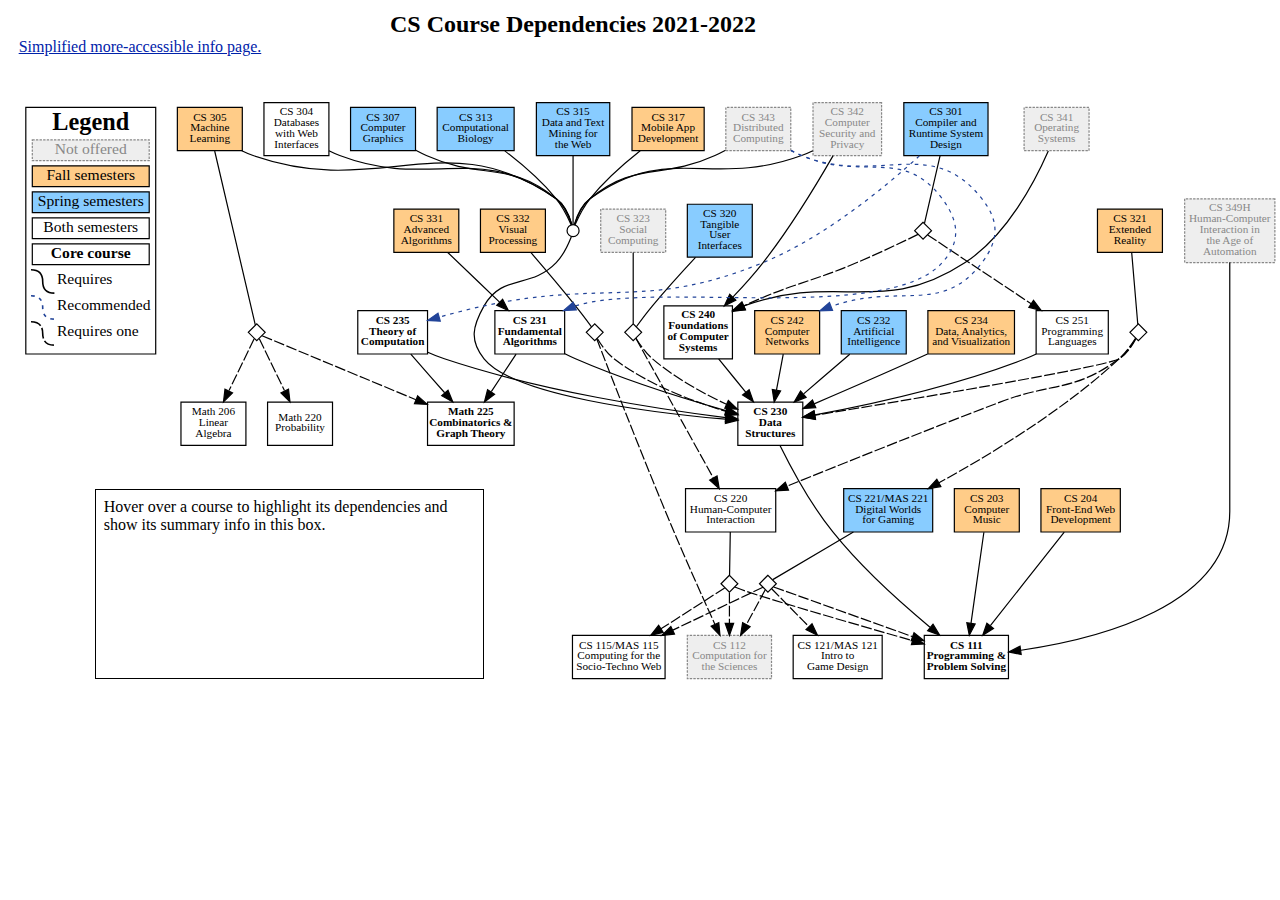
==== commit f4d50ddc: "Updated CS 221 semester status in the dot file." ====
--- a/index.html
+++ b/index.html
@@ -147,7 +147,7 @@
 
 </style>
 <script defer type="module">
-var info = {"cs111": {"course_name": "Computer Programming and Problem Solving", "description": "An introduction to problem solving through computer programming. Students learn how to read, modify, design, debug, and test algorithms that solve problems. Programming concepts include control structures, data structures, abstraction, recursion, modularity, and object-oriented design. Students explore these concepts in the context of interactive programs involving graphics and user interfaces using the Python programming language. Students are required to attend an additional two-hour laboratory section each week. Required for students who wish to major or minor in computer science or elect more advanced courses in the field.Please read through this important registration and waitlist information for CS 111.", "details": "CRN: 18164; Credit Hours: 0; Current Enrollment: 18; Seats Available: 0; Max Enrollment: 18;", "distributions": "Distributions: MM - Mathematical Modeling and Problem Solving", "extra_info": [], "id": "cs111", "linked_courses": "", "meeting_info": "Meeting Time(s): R - 3:45 PM - 5:35 PM Loc: Science Center L Wing 180 Computer Science Computer Lab CS-2", "prereqs": "Prerequisites(s): Fulfillment of the Quantitative Reasoning (QR) component of the Quantitative Reasoning & Data Literacy requirement. No prior background with computers is expected.", "professors": [["Andrew Davis", "https://courses.wellesley.edu/faculty_profiles.php?user=adavis15"], ["Carolyn Anderson", "https://courses.wellesley.edu/faculty_profiles.php?user=ca101"], ["Eni Mustafaraj", "https://courses.wellesley.edu/faculty_profiles.php?user=emustafa"], ["Franklyn Turbak", "https://courses.wellesley.edu/faculty_profiles.php?user=fturbak"], ["Sohie Lee", "https://courses.wellesley.edu/faculty_profiles.php?user=slee"], ["Peter Andrew Mawhorter", "https://courses.wellesley.edu/faculty_profiles.php?user=pmawhort"]], "section": "L08", "semester": "202109", "term": null, "term_info": {"null": {"01": {"URL": "https://courses.wellesley.edu/faculty_profiles.php?user=adavis15", "mode": null, "name": "Andrew Davis"}, "02": {"URL": "https://courses.wellesley.edu/faculty_profiles.php?user=ca101", "mode": null, "name": "Carolyn Anderson"}, "03": {"URL": "https://courses.wellesley.edu/faculty_profiles.php?user=emustafa", "mode": null, "name": "Eni Mustafaraj"}, "04": {"URL": "https://courses.wellesley.edu/faculty_profiles.php?user=fturbak", "mode": null, "name": "Franklyn Turbak"}, "L01": {"URL": "https://courses.wellesley.edu/faculty_profiles.php?user=slee", "mode": null, "name": "Sohie Lee"}, "L02": {"URL": "https://courses.wellesley.edu/faculty_profiles.php?user=slee", "mode": null, "name": "Sohie Lee"}, "L03": {"URL": "https://courses.wellesley.edu/faculty_profiles.php?user=slee", "mode": null, "name": "Sohie Lee"}, "L04": {"URL": "https://courses.wellesley.edu/faculty_profiles.php?user=slee", "mode": null, "name": "Sohie Lee"}, "L05": {"URL": "https://courses.wellesley.edu/faculty_profiles.php?user=slee", "mode": null, "name": "Sohie Lee"}, "L06": {"URL": "https://courses.wellesley.edu/faculty_profiles.php?user=pmawhort", "mode": null, "name": "Peter Andrew Mawhorter"}, "L07": {"URL": "https://courses.wellesley.edu/faculty_profiles.php?user=pmawhort", "mode": null, "name": "Peter Andrew Mawhorter"}, "L08": {"URL": "https://courses.wellesley.edu/faculty_profiles.php?user=pmawhort", "mode": null, "name": "Peter Andrew Mawhorter"}, "lab_instructors": [{"URL": "https://courses.wellesley.edu/faculty_profiles.php?user=slee", "modes": [null], "name": "Sohie Lee"}, {"URL": "https://courses.wellesley.edu/faculty_profiles.php?user=pmawhort", "modes": [null], "name": "Peter Andrew Mawhorter"}], "lecturers": [{"URL": "https://courses.wellesley.edu/faculty_profiles.php?user=adavis15", "modes": [null], "name": "Andrew Davis"}, {"URL": "https://courses.wellesley.edu/faculty_profiles.php?user=ca101", "modes": [null], "name": "Carolyn Anderson"}, {"URL": "https://courses.wellesley.edu/faculty_profiles.php?user=emustafa", "modes": [null], "name": "Eni Mustafaraj"}, {"URL": "https://courses.wellesley.edu/faculty_profiles.php?user=fturbak", "modes": [null], "name": "Franklyn Turbak"}]}}}, "cs112": {"course_name": "Computation for the Sciences", "description": "unknown", "details": "", "distributions": "", "extra_info": [], "id": "cs112", "linked_courses": "", "meeting_info": "", "prereqs": "", "professors": [], "section": "01", "semester": "202002", "term": null}, "cs115": {"course_name": "Computing for the Socio-Techno Web", "description": "Technologies and services made available from Computer Science, such as online environments Facebook, Twitter, and Wikipedia, are integral in today's world. Many problems exist in our real world that transfer to and get amplified in the virtual world created by highly interconnected and ubiquitous computing. What are the basic technologies that enable all this innovation? How do these new environments affect our lives? This course aims to answer these questions through investigation of the socio-techno web. On the technical side we study three languages: HTML5, CSS, and basic JavaScript. We interweave the technical with the social aspects by examining issues introduced by the use of the Social Web. In the process we learn how computers work.Students wishing to enroll in the course at this time should fill out this waitlist application form:\u00a0https://forms.gle/LTDB5Fk7YZpAta6f8. Further instructions are given on the form, and students will be notified if a spot opens up. Note that the only way to enroll at this time is by submitting the waitlist form and waiting for a seat offer by the instructor.", "details": "CRN: 18613; Credit Hours: 0; Current Enrollment: 14; Seats Available: 1; Max Enrollment: 15;", "distributions": "Distributions: MM - Mathematical Modeling and Problem Solving", "extra_info": ["Crosslisted courses:  MAS 115 L02 - Computing for the Socio-Techno Web"], "id": "cs115", "linked_courses": "", "meeting_info": "Meeting Time(s): R - 11:20 AM - 12:35 PM Loc: Science Center L Wing 140 Computer Science Computer Lab CS-3", "prereqs": "Prerequisites(s):  This course is open to Firstyears and Sophomores, others by permission.", "professors": [["Brian Brubach", "https://courses.wellesley.edu/faculty_profiles.php?user=bb100"], ["Stella Kakavouli", "https://courses.wellesley.edu/faculty_profiles.php?user=skakavou"]], "section": "L02", "semester": "202109", "term": null, "term_info": {"null": {"01": {"URL": "https://courses.wellesley.edu/faculty_profiles.php?user=bb100", "mode": null, "name": "Brian Brubach"}, "L01": {"URL": "https://courses.wellesley.edu/faculty_profiles.php?user=skakavou", "mode": null, "name": "Stella Kakavouli"}, "L02": {"URL": "https://courses.wellesley.edu/faculty_profiles.php?user=skakavou", "mode": null, "name": "Stella Kakavouli"}, "lab_instructors": [{"URL": "https://courses.wellesley.edu/faculty_profiles.php?user=skakavou", "modes": [null], "name": "Stella Kakavouli"}], "lecturers": [{"URL": "https://courses.wellesley.edu/faculty_profiles.php?user=bb100", "modes": [null], "name": "Brian Brubach"}]}}}, "cs121": {"course_name": "Intro to Game Design", "description": "Video games are a popular form of interactive media that engage players in dynamic experiences through unprecedented combinations of storytelling, visualization, interactivity, and multi-sensory immersion. This course will introduce students to video game production and concepts. We will develop a framework for critically analyzing this medium, learn to identify effective strategies for creating games and describe what elements of design impact the final experience of a game. We\u2019ll also identify the function of user agency in this medium to better understand how players are affected by representation in video games. Throughout the course, students will be asked to apply these concepts while building their own games and become familiar with the fundamentals of video game design.", "details": "CRN: 18615; Credit Hours: 1; Current Enrollment: 18; Seats Available: 0; Max Enrollment: 18;", "distributions": "Distributions: MM - Mathematical Modeling and Problem Solving", "extra_info": ["Crosslisted courses:  MAS 121 01 - Intro to Game Design"], "id": "cs121", "linked_courses": "", "meeting_info": "Meeting Time(s): TF - 2:10 PM - 3:25 PM Loc: Margaret Clapp Library 131 - Computer Classroom", "prereqs": "Prerequisites(s): None. Open to Firstyears and Sophomores, others by permission of the instructor.", "professors": [["Jordan Tynes", "https://courses.wellesley.edu/faculty_profiles.php?user=jtynes"]], "section": "01", "semester": "202109", "term": null, "term_info": {"null": {"01": {"URL": "https://courses.wellesley.edu/faculty_profiles.php?user=jtynes", "mode": null, "name": "Jordan Tynes"}, "lab_instructors": [], "lecturers": [{"URL": "https://courses.wellesley.edu/faculty_profiles.php?user=jtynes", "modes": [null], "name": "Jordan Tynes"}]}}}, "cs221": {"course_name": "Digital Worlds for Gaming", "description": "Digital games visualize compelling worlds that can resemble real-life environments and imagine other-worldly spaces. These virtual realms frame our experience of games and their design dramatically impacts our interpretation of their narratives and mechanics. Designers code environments to shape player agency and weave complex relationships between game characters. This course will teach students to create digital worlds and critically assess them as politically rich spaces that convey meaning. Students will build both 2D and 3D digital environments, coding elements such as interactivity and non-player entities, crafting game experiences that tell meaningful stories. CS221 continues to explore the Unity Game Engine and topics introduced by CS121, but enrollment is suitable for any student with 100-level coding experience and an interest in game design.", "details": "CRN: 21765; Credit Hours: 1; Current Enrollment: 10; Seats Available: 0; Max Enrollment: 10;", "distributions": "Distributions: MM - Mathematical Modeling and Problem Solving", "extra_info": ["Crosslisted courses:  MAS 221 T3-01 - Digital Worlds for Gaming"], "id": "cs221", "linked_courses": "", "meeting_info": "Meeting Time(s): MR - 2:30 PM - 5:15 PM Loc: Jewett Art Center 247 Digital Art Studio", "prereqs": "Prerequisites(s): Any 100-level CS course.", "professors": [["Jordan Tynes", "https://courses.wellesley.edu/faculty_profiles.php?user=jtynes"]], "section": "01", "semester": "202102", "term": "T3"}, "cs230": {"course_name": "Data Structures", "description": "An introduction to techniques and building blocks for organizing large programs. Topics include: modules, abstract data types, recursion, algorithmic efficiency, and the use and implementation of standard data structures and algorithms, such as lists, trees, graphs, stacks, queues, priority queues, tables, sorting, and searching. Students become familiar with these concepts through weekly programming assignments using the Java programming language. Students are required to attend an additional two-hour laboratory section each week.Registration is by permission of the instructor only. If you are interested in enrolling in this course, please fill out this form:\u00a0https://bit.ly/3gkXNOD, and you will be notified if you can register the week before registration starts.", "details": "CRN: 18174; Credit Hours: 0; Current Enrollment: 10; Seats Available: 0; Max Enrollment: 10;", "distributions": "Distributions: MM - Mathematical Modeling and Problem Solving", "extra_info": [], "id": "cs230", "linked_courses": "", "meeting_info": "Meeting Time(s): W - 1:30 PM - 3:20 PM Loc: Science Center L Wing 140 Computer Science Computer Lab CS-3", "prereqs": "Prerequisites(s): CS 111 and permission of the instructor.", "professors": [["Orit Shaer", "https://courses.wellesley.edu/faculty_profiles.php?user=oshaer"], ["Smaranda Sandu", "https://courses.wellesley.edu/faculty_profiles.php?user=asandu"], ["Stella Kakavouli", "https://courses.wellesley.edu/faculty_profiles.php?user=skakavou"]], "section": "L05", "semester": "202109", "term": null, "term_info": {"null": {"01": {"URL": "https://courses.wellesley.edu/faculty_profiles.php?user=oshaer", "mode": null, "name": "Orit Shaer"}, "02": {"URL": "https://courses.wellesley.edu/faculty_profiles.php?user=asandu", "mode": null, "name": "Smaranda Sandu"}, "L01": {"URL": "https://courses.wellesley.edu/faculty_profiles.php?user=skakavou", "mode": null, "name": "Stella Kakavouli"}, "L02": {"URL": "https://courses.wellesley.edu/faculty_profiles.php?user=skakavou", "mode": null, "name": "Stella Kakavouli"}, "L03": {"URL": "https://courses.wellesley.edu/faculty_profiles.php?user=skakavou", "mode": null, "name": "Stella Kakavouli"}, "L04": {"URL": "https://courses.wellesley.edu/faculty_profiles.php?user=asandu", "mode": null, "name": "Smaranda Sandu"}, "L05": {"URL": "https://courses.wellesley.edu/faculty_profiles.php?user=asandu", "mode": null, "name": "Smaranda Sandu"}, "lab_instructors": [{"URL": "https://courses.wellesley.edu/faculty_profiles.php?user=skakavou", "modes": [null], "name": "Stella Kakavouli"}, {"URL": "https://courses.wellesley.edu/faculty_profiles.php?user=asandu", "modes": [null], "name": "Smaranda Sandu"}], "lecturers": [{"URL": "https://courses.wellesley.edu/faculty_profiles.php?user=oshaer", "modes": [null], "name": "Orit Shaer"}, {"URL": "https://courses.wellesley.edu/faculty_profiles.php?user=asandu", "modes": [null], "name": "Smaranda Sandu"}]}}}, "cs240": {"course_name": "Foundations of Computer Systems with Laboratory", "description": "This course examines how computers run programs, introducing key software and hardware abstractions and implementations between programming languages and transistors. The course traces representation and translation of data and programs through three broad topics in computer systems: computer hardware implementation, including digital logic, computer arithmetic, and machine organization; the hardware-software interface, including instruction set architecture, assembly code, and the C programming language; and abstractions for practical systems, including the physical memory hierarchy, the operating system process model, virtual memory, and memory management. Students complete extensive hands-on projects in hardware and software systems. Students are required to attend one three-hour laboratory weekly.", "details": "CRN: 18182; Credit Hours: 0; Current Enrollment: 12; Seats Available: 4; Max Enrollment: 16;", "distributions": "Distributions: LAB - Natural and Physical Sciences Laboratory; MM - Mathematical Modeling and Problem Solving", "extra_info": [], "id": "cs240", "linked_courses": "", "meeting_info": "Meeting Time(s): R - 9:55 AM - 11:45 AM Loc: Science Center L Wing 037 Computer Science Lab", "prereqs": "Prerequisites(s): CS 230, or permission of the instructor.", "professors": [["Benjamin Wood", "https://courses.wellesley.edu/faculty_profiles.php?user=bwood5"], ["Jean Herbst", "https://courses.wellesley.edu/faculty_profiles.php?user=jherbst"]], "section": "L03", "semester": "202109", "term": null, "term_info": {"null": {"01": {"URL": "https://courses.wellesley.edu/faculty_profiles.php?user=bwood5", "mode": null, "name": "Benjamin Wood"}, "02": {"URL": "https://courses.wellesley.edu/faculty_profiles.php?user=bwood5", "mode": null, "name": "Benjamin Wood"}, "L01": {"URL": "https://courses.wellesley.edu/faculty_profiles.php?user=jherbst", "mode": null, "name": "Jean Herbst"}, "L02": {"URL": "https://courses.wellesley.edu/faculty_profiles.php?user=jherbst", "mode": null, "name": "Jean Herbst"}, "L03": {"URL": "https://courses.wellesley.edu/faculty_profiles.php?user=jherbst", "mode": null, "name": "Jean Herbst"}, "lab_instructors": [{"URL": "https://courses.wellesley.edu/faculty_profiles.php?user=jherbst", "modes": [null], "name": "Jean Herbst"}], "lecturers": [{"URL": "https://courses.wellesley.edu/faculty_profiles.php?user=bwood5", "modes": [null], "name": "Benjamin Wood"}]}}}, "cs231": {"course_name": "Fundamental Algorithms", "description": "An introduction to the design and analysis of fundamental algorithms. General techniques covered: divide-and-conquer algorithms, dynamic programming, greediness, probabilistic algorithms. Topics include: sorting, searching, graph algorithms, compression, cryptography, computational geometry, and NP-completeness.", "details": "CRN: 18175; Credit Hours: 1; Current Enrollment: 24; Seats Available: 0; Max Enrollment: 24;", "distributions": "Distributions: MM - Mathematical Modeling and Problem Solving", "extra_info": [], "id": "cs231", "linked_courses": "", "meeting_info": "Meeting Time(s): MR - 9:55 AM - 11:10 AM Loc: Science Center L Wing  047 Classroom", "prereqs": "Prerequisites(s):  CS 230, MATH 225, or permission of the instructor.", "professors": [["Christine Bassem", "https://courses.wellesley.edu/faculty_profiles.php?user=cbassem"]], "section": "01", "semester": "202109", "term": null, "term_info": {"null": {"01": {"URL": "https://courses.wellesley.edu/faculty_profiles.php?user=cbassem", "mode": null, "name": "Christine Bassem"}, "lab_instructors": [], "lecturers": [{"URL": "https://courses.wellesley.edu/faculty_profiles.php?user=cbassem", "modes": [null], "name": "Christine Bassem"}]}}}, "cs235": {"course_name": "Theory of Computation", "description": "This course offers an introduction to the theory of computation. Topics include languages, regular expressions, finite automata, grammars, pushdown automata, and Turing machines. The first part of the course covers the Chomsky hierarchy of languages and their associated computational models. The second part of the course focuses on decidability issues and unsolvable problems. The final part of the course investigates complexity theory.", "details": "CRN: 18177; Credit Hours: 1; Current Enrollment: 24; Seats Available: 0; Max Enrollment: 24;", "distributions": "Distributions: MM - Mathematical Modeling and Problem Solving", "extra_info": [], "id": "cs235", "linked_courses": "", "meeting_info": "Meeting Time(s): MR - 9:55 AM - 11:10 AM Loc: Science Center L Wing  043 Classroom", "prereqs": "Prerequisites(s): CS 230 and either MATH 225 or permission of the instructor.", "professors": [["Brian Tjaden", "https://courses.wellesley.edu/faculty_profiles.php?user=btjaden"]], "section": "01", "semester": "202109", "term": null, "term_info": {"null": {"01": {"URL": "https://courses.wellesley.edu/faculty_profiles.php?user=btjaden", "mode": null, "name": "Brian Tjaden"}, "lab_instructors": [], "lecturers": [{"URL": "https://courses.wellesley.edu/faculty_profiles.php?user=btjaden", "modes": [null], "name": "Brian Tjaden"}]}}}, "math225": {"course_name": "Combinatorics and Graph Theory", "description": "Combinatorics is the art of counting possibilities: for instance, how many different ways are there to distribute 20 apples to 10 kids? Graph theory is the study of connected networks of objects. Both have important applications to many areas of mathematics and computer science. The course will be taught emphasizing creative problem-solving as well as methods of proof, such as proof by contradiction and induction. Topics include: selections and arrangements, generating functions, recurrence relations, graph coloring, Hamiltonian and Eulerian circuits, and trees.", "details": "CRN: 18348; Credit Hours: 1; Current Enrollment: 24; Seats Available: 0; Max Enrollment: 24;", "distributions": "Distributions: MM - Mathematical Modeling and Problem Solving", "extra_info": [], "id": "math225", "linked_courses": "", "meeting_info": "Meeting Time(s): TF - 9:55 AM - 11:10 AM Loc: Science Center L Wing  045 Classroom; W - 10:30 AM - 11:20 AM Loc: Science Center L Wing  045 Classroom", "prereqs": "Prerequisites(s): MATH 116, MATH 120, or the equivalent; or CS 230 together with permission of the instructor.", "professors": [["Ann Trenk", "https://courses.wellesley.edu/faculty_profiles.php?user=atrenk"]], "section": "02", "semester": "202109", "term": null, "term_info": {"null": {"01": {"URL": "https://courses.wellesley.edu/faculty_profiles.php?user=atrenk", "mode": null, "name": "Ann Trenk"}, "02": {"URL": "https://courses.wellesley.edu/faculty_profiles.php?user=atrenk", "mode": null, "name": "Ann Trenk"}, "lab_instructors": [], "lecturers": [{"URL": "https://courses.wellesley.edu/faculty_profiles.php?user=atrenk", "modes": [null], "name": "Ann Trenk"}]}}, "url": "https://www.wellesley.edu/math/curriculum"}, "math206": {"course_name": "Linear Algebra", "description": "Linear algebra is one of the most beautiful subjects in the undergraduate mathematics curriculum. It is also one of the most important with many possible applications. In this course, students learn computational techniques that have widespread applications in the natural and social sciences as well as in industry, finance, and management. There is also a focus on learning how to understand and write mathematical proofs and an emphasis on improving mathematical style and sophistication. Topics include vector spaces, subspaces, linear independence, bases, dimension, inner products, linear transformations, matrix representations, range and null spaces, inverses, and eigenvalues.", "details": "CRN: 18345; Credit Hours: 1; Current Enrollment: 23; Seats Available: 2; Max Enrollment: 25;", "distributions": "Distributions: MM - Mathematical Modeling and Problem Solving", "extra_info": [], "id": "math206", "linked_courses": "", "meeting_info": "Meeting Time(s): TF - 9:55 AM - 11:10 AM Loc: Gray Lot Modular 205 Phase II Classroom; W - 10:30 AM - 11:20 AM Loc: Gray Lot Modular 205 Phase II Classroom", "prereqs": "Prerequisites(s): MATH 205 or MATH 215; or, with permission of the instructor, MATH 116, MATH 120, or the equivalent. At most two of the three courses MATH 206, MATH 210, and MATH 215 can be counted toward the major or minor.", "professors": [["Alexander James Diesl", "https://courses.wellesley.edu/faculty_profiles.php?user=adiesl"]], "section": "02", "semester": "202109", "term": null, "term_info": {"null": {"01": {"URL": "https://courses.wellesley.edu/faculty_profiles.php?user=adiesl", "mode": null, "name": "Alexander James Diesl"}, "02": {"URL": "https://courses.wellesley.edu/faculty_profiles.php?user=adiesl", "mode": null, "name": "Alexander James Diesl"}, "lab_instructors": [], "lecturers": [{"URL": "https://courses.wellesley.edu/faculty_profiles.php?user=adiesl", "modes": [null], "name": "Alexander James Diesl"}]}}, "url": "https://www.wellesley.edu/math/curriculum"}, "math220": {"course_name": "Probability", "description": "Probability is the\u00a0mathematics\u00a0of uncertainty.\u00a0 We begin by developing the basic tools of probability theory, including counting techniques, conditional probability, and Bayes's Theorem.\u00a0 We then survey several of the most common discrete and continuous probability distributions (binomial, Poisson, uniform, normal, and exponential, among others) and discuss mathematical modeling using these distributions. Often we cannot calculate probabilities exactly, and we need to approximate them.\u00a0 A powerful tool here is the Central Limit Theorem, which provides the link between probability and statistics.\u00a0 Another strategy when exact results are unavailable is simulation.\u00a0 We examine Markov chain Monte Carlo methods, which offer a means of simulating from complicated distributions.", "details": "CRN: 18657; Credit Hours: 1; Current Enrollment: 25; Seats Available: 2; Max Enrollment: 27;", "distributions": "Distributions: MM - Mathematical Modeling and Problem Solving", "extra_info": ["Crosslisted courses:  STAT 220 01 - Probability"], "id": "math220", "linked_courses": "", "meeting_info": "Meeting Time(s): MR - 8:30 AM - 9:45 AM Loc: Science Center E Wing 311 Physics Lab; W - 8:30 AM - 9:20 AM Loc: Science Center E Wing 311 Physics Lab", "prereqs": "Prerequisites(s): MATH 205", "professors": [["Jonathan Tannenhauser", "https://courses.wellesley.edu/faculty_profiles.php?user=jtannenh"]], "section": "01", "semester": "202109", "term": null, "term_info": {"null": {"01": {"URL": "https://courses.wellesley.edu/faculty_profiles.php?user=jtannenh", "mode": null, "name": "Jonathan Tannenhauser"}, "lab_instructors": [], "lecturers": [{"URL": "https://courses.wellesley.edu/faculty_profiles.php?user=jtannenh", "modes": [null], "name": "Jonathan Tannenhauser"}]}}, "url": "https://www.wellesley.edu/math/curriculum"}, "cs203": {"course_name": "Computer Music", "description": "This course explores how computer code can be used to produce music by examining topics such as digital signal processing, synthesis, protocols, networking, and modeling. Students work with a computer environment called SuperCollider, an open-source software designed for real-time audio synthesis. Students complete weekly programming assignments and create music ranging from synthesizer tracks in popular songs to experimental algorithmic compositions.", "details": "CRN: 18165; Credit Hours: 1; Current Enrollment: 13; Seats Available: 7; Max Enrollment: 20;", "distributions": "Distributions: MM - Mathematical Modeling and Problem Solving; ARS - Visual Arts, Music, Theater, Film and Video", "extra_info": [], "id": "cs203", "linked_courses": "", "meeting_info": "Meeting Time(s): TF - 9:55 AM - 11:10 AM Loc: Science Center E Wing 111 Classroom; W - 4:30 PM - 6:20 PM Loc: Science Center E Wing 111 Classroom", "prereqs": "Prerequisites(s): CS111", "professors": [["Andrew Davis", "https://courses.wellesley.edu/faculty_profiles.php?user=adavis15"]], "section": "01", "semester": "202109", "term": null, "term_info": {"null": {"01": {"URL": "https://courses.wellesley.edu/faculty_profiles.php?user=adavis15", "mode": null, "name": "Andrew Davis"}, "lab_instructors": [], "lecturers": [{"URL": "https://courses.wellesley.edu/faculty_profiles.php?user=adavis15", "modes": [null], "name": "Andrew Davis"}]}}}, "cs204": {"course_name": "Introduction to Front-End Web Development", "description": "This course introduces modern web development using HTML, CSS, and JavaScript. JavaScript is explored in detail, including scoping, closures, objects, prototype inheritance, and namespacing. The jQuery library is also introduced, and the course covers event handling and Ajax interactions. Students will build web pages that manage data structures using menus and forms, and that save/restore that data from local storage resulting in a persistent, dynamic web application. Designed web pages will be modern, responsive, and accessible. The course also covers the jQuery UI (User Interface) library and its capabilities.Registration is by permission of the instructor only. Students interested in taking this course should fill out this Google Form.", "details": "CRN: 18166; Credit Hours: 1; Current Enrollment: 28; Seats Available: 2; Max Enrollment: 30;", "distributions": "Distributions: MM - Mathematical Modeling and Problem Solving", "extra_info": [], "id": "cs204", "linked_courses": "", "meeting_info": "Meeting Time(s): MR - 2:20 PM - 3:35 PM Loc: Science Center L Wing 180 Computer Science Computer Lab CS-2; W - 2:30 PM - 3:20 PM Loc: Gray Lot Modular 210 Phase II Classroom", "prereqs": "Prerequisites(s): CS 111 or permission of the instructor.", "professors": [["Scott Anderson", "https://courses.wellesley.edu/faculty_profiles.php?user=sanderso"]], "section": "01", "semester": "202109", "term": null, "term_info": {"null": {"01": {"URL": "https://courses.wellesley.edu/faculty_profiles.php?user=sanderso", "mode": null, "name": "Scott Anderson"}, "lab_instructors": [], "lecturers": [{"URL": "https://courses.wellesley.edu/faculty_profiles.php?user=sanderso", "modes": [null], "name": "Scott Anderson"}]}}}, "cs220": {"course_name": "Human-Computer Interaction", "description": "Human-Computer Interaction is one of the areas that have transformed the way we use computers in the last 30 years. Topics include methodology for designing and testing user interfaces, interaction styles (command line, menus, graphical user interfaces, virtual reality, tangible user interfaces), interaction techniques (including use of voice, gesture, eye movements), design guidelines, and user interface software tools. Students will design a user interface, program a prototype, and test the results for usability.", "details": "CRN: 18167; Credit Hours: 1; Current Enrollment: 18; Seats Available: 0; Max Enrollment: 18;", "distributions": "Distributions: MM - Mathematical Modeling and Problem Solving", "extra_info": [], "id": "cs220", "linked_courses": "", "meeting_info": "Meeting Time(s): MR - 2:20 PM - 3:35 PM Loc: Science Center L Wing 120 Computer Science HCI Lab", "prereqs": "Prerequisites(s):  One of the following courses - CS 111, CS/MAS 115.", "professors": [["Orit Shaer", "https://courses.wellesley.edu/faculty_profiles.php?user=oshaer"]], "section": "01", "semester": "202109", "term": null, "term_info": {"null": {"01": {"URL": "https://courses.wellesley.edu/faculty_profiles.php?user=oshaer", "mode": null, "name": "Orit Shaer"}, "lab_instructors": [], "lecturers": [{"URL": "https://courses.wellesley.edu/faculty_profiles.php?user=oshaer", "modes": [null], "name": "Orit Shaer"}]}}, "url": "https://cs.wellesley.edu/~hci"}, "cs232": {"course_name": "Artificial Intelligence", "description": "unknown", "details": "", "distributions": "", "extra_info": [], "id": "cs232", "linked_courses": "", "meeting_info": "", "prereqs": "", "professors": [], "section": "01", "semester": "202002", "term": null}, "cs234": {"course_name": "Data, Analytics, and Visualization", "description": "As the number of our digital traces continues to grow, so does the opportunity for discovering meaningful patterns in these traces. In this course, students will initially learn how to collect, clean, format, and store data from digital platforms. By adopting a computational approach to statistical analysis, students will then implement in code different statistical metrics and simulation scenarios for hypothesis testing and estimation. Finally, students will generate meaningful visualizations for data exploration and communicating results. Additionally, we will discuss the ethics of data collection and think critically about current practices of experimenting with online users. Students will work in groups to create their own datasets, ask an interesting question, perform statistical analyses and visualizations, and report the results.Registration is this course is by permission of the instructor, if interested in this course please fill out http://bit.ly/cs234-fall21", "details": "CRN: 18176; Credit Hours: 1; Current Enrollment: 24; Seats Available: 0; Max Enrollment: 24;", "distributions": "Distributions:  - Data Literacy (Formerly QRF); MM - Mathematical Modeling and Problem Solving;  - Data Literacy (Formerly QRDL)", "extra_info": [], "id": "cs234", "linked_courses": "", "meeting_info": "Meeting Time(s): MR - 8:30 AM - 9:45 AM Loc: Science Center L Wing  047 Classroom", "prereqs": "Prerequisites(s): CS 230 or permission of the instructor.", "professors": [["Eni Mustafaraj", "https://courses.wellesley.edu/faculty_profiles.php?user=emustafa"]], "section": "01", "semester": "202109", "term": null, "term_info": {"null": {"01": {"URL": "https://courses.wellesley.edu/faculty_profiles.php?user=emustafa", "mode": null, "name": "Eni Mustafaraj"}, "lab_instructors": [], "lecturers": [{"URL": "https://courses.wellesley.edu/faculty_profiles.php?user=emustafa", "modes": [null], "name": "Eni Mustafaraj"}]}}, "url": "http://cs.wellesley.edu/~dav"}, "cs242": {"course_name": "Computer Networks", "description": "A systems-oriented approach to data networks, including a theoretical discussion of common networking problems and an examination of modern networks and protocols. Topics include point-to-point links, packet switching, Internet protocols, end-to-end protocols, congestion control, and security. Projects may include client-server applications and network measurement tools.", "details": "CRN: 18183; Credit Hours: 1; Current Enrollment: 20; Seats Available: 4; Max Enrollment: 24;", "distributions": "Distributions: MM - Mathematical Modeling and Problem Solving", "extra_info": [], "id": "cs242", "linked_courses": "", "meeting_info": "Meeting Time(s): MR - 11:20 AM - 12:35 PM Loc: Science Center L Wing  047 Classroom", "prereqs": "Prerequisites(s): CS 230 or permission of the instructor.", "professors": [["Christine Bassem", "https://courses.wellesley.edu/faculty_profiles.php?user=cbassem"]], "section": "01", "semester": "202109", "term": null, "term_info": {"null": {"01": {"URL": "https://courses.wellesley.edu/faculty_profiles.php?user=cbassem", "mode": null, "name": "Christine Bassem"}, "lab_instructors": [], "lecturers": [{"URL": "https://courses.wellesley.edu/faculty_profiles.php?user=cbassem", "modes": [null], "name": "Christine Bassem"}]}}}, "cs251": {"course_name": "Principles of Programming Languages", "description": "This course introduces the principles underlying the design, semantics, and implementation of modern programming languages in major paradigms including function-oriented, imperative, and object-oriented. The course examines: language dimensions including syntax, naming, state, data, control, types, abstraction, modularity, and extensibility; issues in the runtime representation and implementation of programming languages; and the expression and management of parallelism and concurrency. Students explore course topics via programming exercises in several languages, including the development of programming language interpreters.", "details": "CRN: 18184; Credit Hours: 1; Current Enrollment: 5; Seats Available: 19; Max Enrollment: 24;", "distributions": "Distributions: MM - Mathematical Modeling and Problem Solving", "extra_info": [], "id": "cs251", "linked_courses": "", "meeting_info": "Meeting Time(s): TF - 11:20 AM - 12:35 PM Loc: Science Center L Wing  043 Classroom", "prereqs": "Prerequisites(s): CS 230 or permission of the instructor.", "professors": [["Carolyn Anderson", "https://courses.wellesley.edu/faculty_profiles.php?user=ca101"]], "section": "01", "semester": "202109", "term": null, "term_info": {"null": {"01": {"URL": "https://courses.wellesley.edu/faculty_profiles.php?user=ca101", "mode": null, "name": "Carolyn Anderson"}, "lab_instructors": [], "lecturers": [{"URL": "https://courses.wellesley.edu/faculty_profiles.php?user=ca101", "modes": [null], "name": "Carolyn Anderson"}]}}}, "cs301": {"course_name": "Compiler and Runtime System Design", "description": "This course covers principles and practice in the design and implementation of modern compilers and programming language runtime systems. Topics include lexical analysis, parsing, symbols tables, semantic analysis, type checking, intermediate representations, program analysis and optimization, code generation, garbage collection, and other runtime support. As time permits, the course may also survey topics including just-in-time compilation, runtime optimization, concurrent runtime systems, or extended automatic program error detection. Students will construct a full compiler and runtime system for a simple statically-typed programming language over the course of the semester.", "details": "CRN: 21312; Credit Hours: 1; Current Enrollment: 14; Seats Available: 4; Max Enrollment: 18;", "distributions": "Distributions: MM - Mathematical Modeling and Problem Solving", "extra_info": [], "id": "cs301", "linked_courses": "", "meeting_info": "Meeting Time(s): TR - 5:30 PM - 8:15 PM", "prereqs": "Prerequisites(s): CS 230 and at least one of CS 240 or CS 251. CS 235 is recommended, but not required.", "professors": [["Benjamin Wood", "https://courses.wellesley.edu/faculty_profiles.php?user=bwood5"]], "section": "01", "semester": "202102", "term": "T4"}, "cs304": {"course_name": "Databases with Web Interfaces", "description": "A study of the three-layer architecture commonly used for Web-based applications such as e-commerce sites. We will learn to model and design databases using entity-relationship diagrams and the Standard Query Language (SQL) for managing databases. We will focus on Flask, a popular Python-based web micro-framework, as well as important alternatives such as Node.js. We will learn about implementing features using Ajax. We will also discuss performance, reliability, and security issues. Finally, we will create dynamic websites driven by database entries.Registration is by permission of the instructor only. Students interested in taking this course should fill out this Google Form.", "details": "CRN: 18185; Credit Hours: 1; Current Enrollment: 28; Seats Available: 4; Max Enrollment: 32;", "distributions": "Distributions: MM - Mathematical Modeling and Problem Solving", "extra_info": [], "id": "cs304", "linked_courses": "", "meeting_info": "Meeting Time(s): TF - 2:10 PM - 3:25 PM Loc: Science Center L Wing 180 Computer Science Computer Lab CS-2; W - 3:30 PM - 4:45 PM Loc: Gray Lot Modular 210 Phase II Classroom", "prereqs": "Prerequisites(s): CS 230 or permission of the instructor.", "professors": [["Scott Anderson", "https://courses.wellesley.edu/faculty_profiles.php?user=sanderso"]], "section": "01", "semester": "202109", "term": null, "term_info": {"null": {"01": {"URL": "https://courses.wellesley.edu/faculty_profiles.php?user=sanderso", "mode": null, "name": "Scott Anderson"}, "lab_instructors": [], "lecturers": [{"URL": "https://courses.wellesley.edu/faculty_profiles.php?user=sanderso", "modes": [null], "name": "Scott Anderson"}]}}}, "cs305": {"course_name": "Machine Learning", "description": "Machine learning is the science of teaching computers how to learn from observations. It is ubiquitous in our interactions with society, showing up in face recognition, web search, targeted advertising, speech processing, genetic analysis, and even Facebook's selection of posts to display. It is currently at the forefront of research in artificial intelligence, and has been making rapid strides given the vast availability of data today. This course is a broad introduction to the field, covering the theoretical ideas behind widely used algorithms like support vector machines, neural networks, graphical models, decision trees, and many more. We will also study practical applications of these algorithms to problems in vision, speech, language, biology, and the social sciences.", "details": "CRN: 18186; Credit Hours: 1; Current Enrollment: 18; Seats Available: 0; Max Enrollment: 18;", "distributions": "Distributions: MM - Mathematical Modeling and Problem Solving; EC - Epistemology and Cognition", "extra_info": [], "id": "cs305", "linked_courses": "", "meeting_info": "Meeting Time(s): MR - 11:20 AM - 12:35 PM Loc: Science Center L Wing 180 Computer Science Computer Lab CS-2", "prereqs": "Prerequisites(s): CS 230 and either MATH 206 or MATH 220 or MATH 225.", "professors": [["Brian Tjaden", "https://courses.wellesley.edu/faculty_profiles.php?user=btjaden"]], "section": "01", "semester": "202109", "term": null, "term_info": {"null": {"01": {"URL": "https://courses.wellesley.edu/faculty_profiles.php?user=btjaden", "mode": null, "name": "Brian Tjaden"}, "lab_instructors": [], "lecturers": [{"URL": "https://courses.wellesley.edu/faculty_profiles.php?user=btjaden", "modes": [null], "name": "Brian Tjaden"}]}}}, "cs307": {"course_name": "Computer Graphics", "description": "A survey of topics in computer graphics with an emphasis on fundamental techniques. Topics include: graphics hardware, fundamentals of three-dimensional graphics including modeling, projection, coordinate transformation, synthetic camera specification, color, lighting, shading, hidden surface removal, animation, and texture-mapping. We also cover the mathematical representation and programming specification of lines, planes, curves, and surfaces. Students will build graphics applications using a browser-based platform.Registration in this course is by permission only. Students interested in this course should fill out this application form: https://bit.ly/3nTXxGK.", "details": "CRN: 21133; Credit Hours: 1; Current Enrollment: 15; Seats Available: 2; Max Enrollment: 17;", "distributions": "Distributions: MM - Mathematical Modeling and Problem Solving", "extra_info": [], "id": "cs307", "linked_courses": "", "meeting_info": "Meeting Time(s): MR - 10:00 AM - 12:45 PM", "prereqs": "Prerequisites(s): CS 230 or permission of the instructor.", "professors": [["Ellen Hildreth", "https://courses.wellesley.edu/faculty_profiles.php?user=ehildret"]], "section": "02", "semester": "202102", "term": "T3"}, "cs313": {"blank_response": true, "course_name": "Computational Biology", "description": "unknown", "details": "", "distributions": "", "extra_info": [], "id": "cs313", "linked_courses": "", "meeting_info": "", "prereqs": "", "professors": [], "section": "01", "semester": "201909", "term": null}, "cs315": {"course_name": "Data and Text Mining for the Web", "description": "In the past decade, we have experienced the rise of socio-technical systems used by millions of people: Google, Facebook, Twitter, Wikipedia, etc. Such systems are on the one hand computational systems, using sophisticated infrastructure and algorithms to organize huge amount of data and text, but on the other hand social systems, because they cannot succeed without human participation. How are such systems built? What algorithms underlie their foundations? How does human behavior influence their operation and vice-versa? In this class, we will delve into answering these questions by means of: a) reading current research papers on the inner-workings of such systems; b) implementing algorithms that accomplish tasks such as web crawling, web search, random walks, learning to rank, text classification, topic modeling; and c) critically thinking about the unexamined embrace of techno-solutionism using a humanistic lens.To pre-register for CS 315, please visit this link\u00a0http://bit.ly/cs315fa20\u00a0to fill out the form. You'll be notified before registration starts.", "details": "CRN: 17047; Credit Hours: 1; Current Enrollment: 17; Seats Available: 1; Max Enrollment: 18;", "distributions": "Distributions: MM - Mathematical Modeling and Problem Solving", "extra_info": [], "id": "cs315", "linked_courses": "", "meeting_info": "Meeting Time(s): MTRF - 2:30 PM - 3:45 PM", "prereqs": "Prerequisites(s): CS 230 or permission of the instructor.", "professors": [["Eni Mustafaraj", "https://courses.wellesley.edu/faculty_profiles.php?user=emustafa"]], "section": "01", "semester": "202009", "term": "T1"}, "cs317": {"course_name": "Mobile App Development", "description": "Mobile devices have become more popular than desktops or laptops for communicating with others, accessing information, and performing computation. This course covers the principles and practice of developing applications for mobile devices, with an emphasis on features that distinguish them from desktop/laptop applications and web applications. Topics include: the functionality of modern smartphones and tablets, including device sensors, actuators, and communication; an iterative design process for apps that people find both useful and usable; designing and implementing mobile app interfaces and behaviors; and tools for developing software in teams.In this hands-on and programming-intensive course, groups will build mobile apps using a process that combines aspects of Human Computer Interaction and software engineering. This course will start by introducing MIT App Inventor as a mobile app prototyping tool, and will then use a cross-platform mobile app development environment for creating mobile apps that run on both iOS and Android devices.", "details": "CRN: 18187; Credit Hours: 1; Current Enrollment: 19; Seats Available: 1; Max Enrollment: 20;", "distributions": "Distributions: MM - Mathematical Modeling and Problem Solving", "extra_info": [], "id": "cs317", "linked_courses": "", "meeting_info": "Meeting Time(s): MR - 3:45 PM - 5:00 PM Loc: Science Center L Wing  045 Classroom", "prereqs": "Prerequisites(s): CS230 Data Structures.", "professors": [["Franklyn Turbak", "https://courses.wellesley.edu/faculty_profiles.php?user=fturbak"]], "section": "01", "semester": "202109", "term": null, "term_info": {"null": {"01": {"URL": "https://courses.wellesley.edu/faculty_profiles.php?user=fturbak", "mode": null, "name": "Franklyn Turbak"}, "lab_instructors": [], "lecturers": [{"URL": "https://courses.wellesley.edu/faculty_profiles.php?user=fturbak", "modes": [null], "name": "Franklyn Turbak"}]}}}, "cs320": {"course_name": "Tangible User Interfaces", "description": "Tangible user interfaces emerge as a novel human-computer interaction style that interlinks the physical and digital worlds. Extending beyond the limitations of the computer mouse, keyboard, and monitor, tangible user interfaces allow users to take advantage of their natural spatial skills while supporting collaborative work. Students will be introduced to conceptual frameworks, the latest research, and a variety of techniques for designing and building these interfaces. Developing tangible interfaces requires creativity as well as an interdisciplinary perspective. Hence, students will work in teams to design, prototype, and physically build tangible user interfaces.", "details": "CRN: 17272; Credit Hours: 1; Current Enrollment: 19; Seats Available: 0; Max Enrollment: 18;", "distributions": "Distributions: MM - Mathematical Modeling and Problem Solving", "extra_info": [], "id": "cs320", "linked_courses": "", "meeting_info": "Meeting Time(s): MR - 1:00 PM - 3:45 PM", "prereqs": "Prerequisites(s):  CS 215, CS 220, or CS 230, or permission of the instructor.", "professors": [["Orit Shaer", "https://courses.wellesley.edu/faculty_profiles.php?user=oshaer"]], "section": "01", "semester": "202009", "term": "T2", "url": "https://cs.wellesley.edu/~tui"}, "cs321": {"course_name": "Extended Reality", "description": "Mixed and Augmented Reality technologies combine virtual content with the physical environment, allowing people to interact with computers and digital content in exciting new ways. These emerging human-computer interaction paradigms have been applied to a variety of fields including medicine, education, design, entertainment, and play. This course introduces fundamental methods, principles, and tools for designing, programming, and testing mixed and augmented reality applications. Topics include the history of virtual and augmented reality, application domains, hardware for 3D input and display, tracking and registration, 3D perception, and societal implications. Students will work individually and in teams to develop novel virtual and augmented reality experiences.", "details": "CRN: 18717; Credit Hours: 1; Current Enrollment: 19; Seats Available: 0; Max Enrollment: 19;", "distributions": "Distributions: MM - Mathematical Modeling and Problem Solving", "extra_info": [], "id": "cs321", "linked_courses": "", "meeting_info": "Meeting Time(s): TF - 9:55 AM - 11:10 AM Loc: Jewett Art Center 247 Digital Art Studio", "prereqs": "Prerequisites(s):  CS 220, CS 221, or CS 230.", "professors": [["Jordan Tynes", "https://courses.wellesley.edu/faculty_profiles.php?user=jtynes"]], "section": "01", "semester": "202109", "term": null, "term_info": {"null": {"01": {"URL": "https://courses.wellesley.edu/faculty_profiles.php?user=jtynes", "mode": null, "name": "Jordan Tynes"}, "lab_instructors": [], "lecturers": [{"URL": "https://courses.wellesley.edu/faculty_profiles.php?user=jtynes", "modes": [null], "name": "Jordan Tynes"}]}}}, "cs323": {"blank_response": true, "course_name": "Social Computing", "description": "unknown", "details": "", "distributions": "", "extra_info": [], "id": "cs323", "linked_courses": "", "meeting_info": "", "prereqs": "", "professors": [], "section": "01", "semester": "201909", "term": null}, "cs331": {"course_name": "Advanced Algorithms", "description": "Explore advanced topics in the design and analysis of algorithms and data structures. The focus is on expanding your toolkit of problem-solving techniques and considering new settings that model real-world challenges. Topics may include: randomization, approximation algorithms, online and streaming settings, parallel and distributed computing, linear programming and LP rounding, optimization under uncertainty, bias and fairness in algorithms, and algorithmic foundations of data science and machine learning.", "details": "CRN: 18189; Credit Hours: 1; Current Enrollment: 9; Seats Available: 6; Max Enrollment: 15;", "distributions": "Distributions: MM - Mathematical Modeling and Problem Solving", "extra_info": [], "id": "cs331", "linked_courses": "", "meeting_info": "Meeting Time(s): MR - 2:20 PM - 3:35 PM Loc: Science Center E Wing 111 Classroom", "prereqs": "Prerequisites(s):  CS 231 or permission of the instructor.", "professors": [["Brian Brubach", "https://courses.wellesley.edu/faculty_profiles.php?user=bb100"]], "section": "01", "semester": "202109", "term": null, "term_info": {"null": {"01": {"URL": "https://courses.wellesley.edu/faculty_profiles.php?user=bb100", "mode": null, "name": "Brian Brubach"}, "lab_instructors": [], "lecturers": [{"URL": "https://courses.wellesley.edu/faculty_profiles.php?user=bb100", "modes": [null], "name": "Brian Brubach"}]}}}, "cs332": {"course_name": "Visual Processing by Computer and Biological Vision Systems", "description": "This course explores methods for deriving information about the three-dimensional world from visual images and using this information for tasks such as recognizing objects and events, navigating through a dynamic scene, and communicating between social agents. We use an interdisciplinary approach that combines computer science, psychology, and neuroscience, facilitating the design of effective computer vision systems while contributing to an understanding of human visual processing and how it is carried out in the brain. Topics include edge detection, stereo vision, motion analysis, the analysis of color, object and face recognition, activity recognition, visual attention and search, recognition methods based on deep learning, and applications in medicine, security, information retrieval, and mobile robotics. The course uses vision software written in MATLAB.", "details": "CRN: 18190; Credit Hours: 1; Current Enrollment: 21; Seats Available: 7; Max Enrollment: 28;", "distributions": "Distributions: MM - Mathematical Modeling and Problem Solving", "extra_info": [], "id": "cs332", "linked_courses": "", "meeting_info": "Meeting Time(s): F - 8:30 AM - 9:45 AM Loc: Science Center E Wing 101 Computer Science Computer Classroom; T - 8:30 AM - 9:45 AM Loc: Science Center E Wing 111 Classroom; W - 8:30 AM - 9:20 AM Loc: Science Center E Wing 111 Classroom", "prereqs": "Prerequisites(s): CS 112 or CS 230, or permission of the instructor.", "professors": [["Ellen Hildreth", "https://courses.wellesley.edu/faculty_profiles.php?user=ehildret"]], "section": "01", "semester": "202109", "term": null, "term_info": {"null": {"01": {"URL": "https://courses.wellesley.edu/faculty_profiles.php?user=ehildret", "mode": null, "name": "Ellen Hildreth"}, "lab_instructors": [], "lecturers": [{"URL": "https://courses.wellesley.edu/faculty_profiles.php?user=ehildret", "modes": [null], "name": "Ellen Hildreth"}]}}}, "cs341": {"course_name": "Operating Systems", "description": "This course is designed to provide a solid foundation in the design and implementation of key concepts in existing operating systems. These concepts include process management, scheduling, multitasking, synchronization, deadlocks, memory management, file systems, and I/O operations. Throughout the course, the mechanism design aspects of these concepts will be discussed and assessed from the point of view of a programmer. Moreover, more modern operating systems will be explored, such as virtual operating systems.", "details": "CRN: 17273; Credit Hours: 1; Current Enrollment: 18; Seats Available: 0; Max Enrollment: 18;", "distributions": "Distributions: MM - Mathematical Modeling and Problem Solving", "extra_info": [], "id": "cs341", "linked_courses": "", "meeting_info": "Meeting Time(s): MTWR - 8:15 PM - 9:30 PM", "prereqs": "Prerequisites(s): CS 240 or permission of instructor.", "professors": [["Benjamin Wood", "https://courses.wellesley.edu/faculty_profiles.php?user=bwood5"]], "section": "01", "semester": "202009", "term": "T2"}, "cs342": {"course_name": "Computer Security and Privacy", "description": "An introduction to computer security and privacy. Topics will include privacy, threat modeling, software security, web tracking, web security, usable security, the design of secure and privacy preserving tools, authentication, anonymity, practical and theoretical aspects of cryptography, secure protocols, network security, social engineering, the relationship of the law to security and privacy, and the ethics of hacking. This course will emphasize hands-on experience with technical topics and the ability to communicate security and privacy topics to lay and expert audiences. Assignments will include technical exercises exploring security exploits and tools in a Linux environment; problem sets including exercises and proofs related to theoretical aspects of computer security; and opportunities to research, write, present, and lead discussions on security- and privacy-related topics. Students are required to attend an additional 70-minute discussion section each week.", "details": "CRN: 17274; Credit Hours: 1; Current Enrollment: 19; Seats Available: 0; Max Enrollment: 18;", "distributions": "Distributions: MM - Mathematical Modeling and Problem Solving", "extra_info": [], "id": "cs342", "linked_courses": "", "meeting_info": "Meeting Time(s): TF - 10:00 AM - 12:45 PM", "prereqs": "Prerequisites(s): CS 230 and CS 240 or permission of the instructor.", "professors": [["Ada Lerner", "https://courses.wellesley.edu/faculty_profiles.php?user=alerner"]], "section": "01", "semester": "202009", "term": "T2"}, "cs343": {"course_name": "Distributed Computing", "description": "unknown", "details": "", "distributions": "", "extra_info": [], "id": "cs343", "linked_courses": "", "meeting_info": "", "prereqs": "", "professors": [], "section": "01", "semester": "202002", "term": null}, "cs349H": {"course_name": "Human-Computer Interaction in the age of Automation", "description": "We are living in the age of automation, where artificial intelligence (AI) is integrated into apps and devices that are woven into our daily lives. Our dependency on automated systems such as expert systems, conversational agents, self-driving cars, and drones in daily tasks will increase in the near future, and will foster new forms of human-automation interaction.How can we design human-automation interactions, which are intuitive, and promote safety, transparency, trust, productivity and wellbeing? How can we design automated systems that promote equity and dignity? What impact will automation have on individuals, communities, and our global society?This course will begin by surveying human-interaction with various automated systems. We will then examine automation as a global issue with impact on privacy, the future of work and wellbeing, and the peril of propagating bias. Finally, we will consider the potential of automation to address global challenges in healthcare, food security, and sustainability.", "details": "CRN: 21043; Credit Hours: 0.5; Current Enrollment: 17; Seats Available: 1; Max Enrollment: 18;", "distributions": "Distributions: MM - Mathematical Modeling and Problem Solving", "extra_info": [], "id": "cs349H", "linked_courses": "", "meeting_info": "Meeting Time(s): T - 1:00 PM - 3:45 PM", "prereqs": "Prerequisites(s): CS111, and at least one 200 or 300 level course from another department, which explores relevant issues (e.g. ANTH 232, AFR 213, ECON 229, ES 214, PHIL 222, SOC 320, CAMS 301, BIOC 324, POL1 303)", "professors": [["Orit Shaer", "https://courses.wellesley.edu/faculty_profiles.php?user=oshaer"]], "section": "01", "semester": "202102", "term": "T4"}};
+var info = {"cs111": {"course_name": "Computer Programming and Problem Solving", "description": "An introduction to problem solving through computer programming. Students learn how to read, modify, design, debug, and test algorithms that solve problems. Programming concepts include control structures, data structures, abstraction, recursion, modularity, and object-oriented design. Students explore these concepts in the context of interactive programs involving graphics and user interfaces using the Python programming language. Students are required to attend an additional two-hour laboratory section each week. Required for students who wish to major or minor in computer science or elect more advanced courses in the field.Please read through this important registration and waitlist information for CS 111.", "details": "CRN: 18164; Credit Hours: 0; Current Enrollment: 17; Seats Available: 1; Max Enrollment: 18;", "distributions": "Distributions: MM - Mathematical Modeling and Problem Solving", "extra_info": [], "id": "cs111", "linked_courses": "", "meeting_info": "Meeting Time(s): R - 3:45 PM - 5:35 PM Loc: Science Center L Wing 180 Computer Science Computer Lab CS-2", "prereqs": "Prerequisites(s): Fulfillment of the Quantitative Reasoning (QR) component of the Quantitative Reasoning & Data Literacy requirement. No prior background with computers is expected.", "professors": [["Andrew Davis", "https://courses.wellesley.edu/faculty_profiles.php?user=adavis15"], ["Carolyn Anderson", "https://courses.wellesley.edu/faculty_profiles.php?user=ca101"], ["Eni Mustafaraj", "https://courses.wellesley.edu/faculty_profiles.php?user=emustafa"], ["Franklyn Turbak", "https://courses.wellesley.edu/faculty_profiles.php?user=fturbak"], ["Sohie Lee", "https://courses.wellesley.edu/faculty_profiles.php?user=slee"], ["Peter Andrew Mawhorter", "https://courses.wellesley.edu/faculty_profiles.php?user=pmawhort"]], "section": "L08", "semester": "202109", "term": null, "term_info": {"null": {"01": {"URL": "https://courses.wellesley.edu/faculty_profiles.php?user=adavis15", "mode": null, "name": "Andrew Davis"}, "02": {"URL": "https://courses.wellesley.edu/faculty_profiles.php?user=ca101", "mode": null, "name": "Carolyn Anderson"}, "03": {"URL": "https://courses.wellesley.edu/faculty_profiles.php?user=emustafa", "mode": null, "name": "Eni Mustafaraj"}, "04": {"URL": "https://courses.wellesley.edu/faculty_profiles.php?user=fturbak", "mode": null, "name": "Franklyn Turbak"}, "L01": {"URL": "https://courses.wellesley.edu/faculty_profiles.php?user=slee", "mode": null, "name": "Sohie Lee"}, "L02": {"URL": "https://courses.wellesley.edu/faculty_profiles.php?user=slee", "mode": null, "name": "Sohie Lee"}, "L03": {"URL": "https://courses.wellesley.edu/faculty_profiles.php?user=slee", "mode": null, "name": "Sohie Lee"}, "L04": {"URL": "https://courses.wellesley.edu/faculty_profiles.php?user=slee", "mode": null, "name": "Sohie Lee"}, "L05": {"URL": "https://courses.wellesley.edu/faculty_profiles.php?user=slee", "mode": null, "name": "Sohie Lee"}, "L06": {"URL": "https://courses.wellesley.edu/faculty_profiles.php?user=pmawhort", "mode": null, "name": "Peter Andrew Mawhorter"}, "L07": {"URL": "https://courses.wellesley.edu/faculty_profiles.php?user=pmawhort", "mode": null, "name": "Peter Andrew Mawhorter"}, "L08": {"URL": "https://courses.wellesley.edu/faculty_profiles.php?user=pmawhort", "mode": null, "name": "Peter Andrew Mawhorter"}, "lab_instructors": [{"URL": "https://courses.wellesley.edu/faculty_profiles.php?user=slee", "modes": [null], "name": "Sohie Lee"}, {"URL": "https://courses.wellesley.edu/faculty_profiles.php?user=pmawhort", "modes": [null], "name": "Peter Andrew Mawhorter"}], "lecturers": [{"URL": "https://courses.wellesley.edu/faculty_profiles.php?user=adavis15", "modes": [null], "name": "Andrew Davis"}, {"URL": "https://courses.wellesley.edu/faculty_profiles.php?user=ca101", "modes": [null], "name": "Carolyn Anderson"}, {"URL": "https://courses.wellesley.edu/faculty_profiles.php?user=emustafa", "modes": [null], "name": "Eni Mustafaraj"}, {"URL": "https://courses.wellesley.edu/faculty_profiles.php?user=fturbak", "modes": [null], "name": "Franklyn Turbak"}]}}, "offered": "both", "offered_string": "Each semester"}, "cs112": {"course_name": "Computation for the Sciences", "description": "An introduction to computer programming that provides the tools necessary for students to use computers effectively in scientific work, including physical sciences, biological sciences, medicine, mathematics, psychology, and economics. Students learn to write software to solve problems, visualize and analyze data, perform computer simulations, and implement and test computational models that arise in a wide range of scientific disciplines. The course introduces MATLAB, an extensive and widely used technical computing environment with advanced graphics, visualization, and analysis tools, and a rich high-level programming language. Students are required to attend an additional two-hour laboratory section each week.", "details": "CRN: 27210; Credit Hours: 1; Current Enrollment: 15; Seats Available: 15; Max Enrollment: 30;", "distributions": "Distributions: MM - Mathematical Modeling and Problem Solving", "extra_info": [], "id": "cs112", "linked_courses": "", "meeting_info": "Meeting Time(s): MR - 8:30 AM - 9:45 AM Loc: Science Center L Wing 180 Computer Science Computer Lab CS-2", "prereqs": "Prerequisites(s): Fulfillment of the basic skills component of the Quantitative Reasoning requirement. No prior background with computers is expected.", "professors": [["Ellen Hildreth", "https://courses.wellesley.edu/faculty_profiles.php?user=ehildret"]], "section": "01", "semester": "202002", "term": null, "offered": "notoffered", "offered_string": "Not offered this year"}, "cs115": {"course_name": "Computing for the Socio-Techno Web", "description": "Technologies and services made available from Computer Science, such as online environments Facebook, Twitter, and Wikipedia, are integral in today's world. Many problems exist in our real world that transfer to and get amplified in the virtual world created by highly interconnected and ubiquitous computing. What are the basic technologies that enable all this innovation? How do these new environments affect our lives? This course aims to answer these questions through investigation of the socio-techno web. On the technical side we study three languages: HTML5, CSS, and basic JavaScript. We interweave the technical with the social aspects by examining issues introduced by the use of the Social Web. In the process we learn how computers work.Students wishing to enroll in the course at this time should fill out this waitlist application form:\u00a0https://forms.gle/LTDB5Fk7YZpAta6f8. Further instructions are given on the form, and students will be notified if a spot opens up. Note that the only way to enroll at this time is by submitting the waitlist form and waiting for a seat offer by the instructor.", "details": "CRN: 18613; Credit Hours: 0; Current Enrollment: 14; Seats Available: 1; Max Enrollment: 15;", "distributions": "Distributions: MM - Mathematical Modeling and Problem Solving", "extra_info": ["Crosslisted courses:  MAS 115 L02 - Computing for the Socio-Techno Web"], "id": "cs115", "linked_courses": "", "meeting_info": "Meeting Time(s): R - 11:20 AM - 12:35 PM Loc: Science Center L Wing 140 Computer Science Computer Lab CS-3", "prereqs": "Prerequisites(s):  This course is open to Firstyears and Sophomores, others by permission.", "professors": [["Brian Brubach", "https://courses.wellesley.edu/faculty_profiles.php?user=bb100"], ["Stella Kakavouli", "https://courses.wellesley.edu/faculty_profiles.php?user=skakavou"]], "section": "L02", "semester": "202109", "term": null, "term_info": {"null": {"01": {"URL": "https://courses.wellesley.edu/faculty_profiles.php?user=bb100", "mode": null, "name": "Brian Brubach"}, "L01": {"URL": "https://courses.wellesley.edu/faculty_profiles.php?user=skakavou", "mode": null, "name": "Stella Kakavouli"}, "L02": {"URL": "https://courses.wellesley.edu/faculty_profiles.php?user=skakavou", "mode": null, "name": "Stella Kakavouli"}, "lab_instructors": [{"URL": "https://courses.wellesley.edu/faculty_profiles.php?user=skakavou", "modes": [null], "name": "Stella Kakavouli"}], "lecturers": [{"URL": "https://courses.wellesley.edu/faculty_profiles.php?user=bb100", "modes": [null], "name": "Brian Brubach"}]}}, "offered": "both", "offered_string": "Each semester"}, "cs121": {"course_name": "Intro to Game Design", "description": "Video games are a popular form of interactive media that engage players in dynamic experiences through unprecedented combinations of storytelling, visualization, interactivity, and multi-sensory immersion. This course will introduce students to video game production and concepts. We will develop a framework for critically analyzing this medium, learn to identify effective strategies for creating games and describe what elements of design impact the final experience of a game. We\u2019ll also identify the function of user agency in this medium to better understand how players are affected by representation in video games. Throughout the course, students will be asked to apply these concepts while building their own games and become familiar with the fundamentals of video game design.", "details": "CRN: 18615; Credit Hours: 1; Current Enrollment: 18; Seats Available: 0; Max Enrollment: 18;", "distributions": "Distributions: MM - Mathematical Modeling and Problem Solving", "extra_info": ["Crosslisted courses:  MAS 121 01 - Intro to Game Design"], "id": "cs121", "linked_courses": "", "meeting_info": "Meeting Time(s): TF - 2:10 PM - 3:25 PM Loc: Margaret Clapp Library 131 - Computer Classroom", "prereqs": "Prerequisites(s): None. Open to Firstyears and Sophomores, others by permission of the instructor.", "professors": [["Jordan Tynes", "https://courses.wellesley.edu/faculty_profiles.php?user=jtynes"]], "section": "01", "semester": "202109", "term": null, "term_info": {"null": {"01": {"URL": "https://courses.wellesley.edu/faculty_profiles.php?user=jtynes", "mode": null, "name": "Jordan Tynes"}, "lab_instructors": [], "lecturers": [{"URL": "https://courses.wellesley.edu/faculty_profiles.php?user=jtynes", "modes": [null], "name": "Jordan Tynes"}]}}, "offered": "both", "offered_string": "Each semester"}, "cs221": {"course_name": "Digital Worlds for Gaming", "description": "Digital games visualize compelling worlds that can resemble real-life environments and imagine other-worldly spaces. These virtual realms frame our experience of games and their design dramatically impacts our interpretation of their narratives and mechanics. Designers code environments to shape player agency and weave complex relationships between game characters. This course will teach students to create digital worlds and critically assess them as politically rich spaces that convey meaning. Students will build both 2D and 3D digital environments, coding elements such as interactivity and non-player entities, crafting game experiences that tell meaningful stories. CS221 continues to explore the Unity Game Engine and topics introduced by CS121, but enrollment is suitable for any student with 100-level coding experience and an interest in game design.", "details": "CRN: 21765; Credit Hours: 1; Current Enrollment: 10; Seats Available: 0; Max Enrollment: 10;", "distributions": "Distributions: MM - Mathematical Modeling and Problem Solving", "extra_info": ["Crosslisted courses:  MAS 221 T3-01 - Digital Worlds for Gaming"], "id": "cs221", "linked_courses": "", "meeting_info": "Meeting Time(s): MR - 2:30 PM - 5:15 PM Loc: Jewett Art Center 247 Digital Art Studio", "prereqs": "Prerequisites(s): Any 100-level CS course.", "professors": [["Jordan Tynes", "https://courses.wellesley.edu/faculty_profiles.php?user=jtynes"]], "section": "01", "semester": "202102", "term": "T3", "offered": "spring", "offered_string": "Spring semester only"}, "cs230": {"course_name": "Data Structures", "description": "An introduction to techniques and building blocks for organizing large programs. Topics include: modules, abstract data types, recursion, algorithmic efficiency, and the use and implementation of standard data structures and algorithms, such as lists, trees, graphs, stacks, queues, priority queues, tables, sorting, and searching. Students become familiar with these concepts through weekly programming assignments using the Java programming language. Students are required to attend an additional two-hour laboratory section each week.Registration is by permission of the instructor only. If you are interested in enrolling in this course, please fill out this form:\u00a0https://bit.ly/3gkXNOD, and you will be notified if you can register the week before registration starts.", "details": "CRN: 18174; Credit Hours: 0; Current Enrollment: 10; Seats Available: 0; Max Enrollment: 10;", "distributions": "Distributions: MM - Mathematical Modeling and Problem Solving", "extra_info": [], "id": "cs230", "linked_courses": "", "meeting_info": "Meeting Time(s): W - 1:30 PM - 3:20 PM Loc: Science Center L Wing 140 Computer Science Computer Lab CS-3", "prereqs": "Prerequisites(s): CS 111 and permission of the instructor.", "professors": [["Orit Shaer", "https://courses.wellesley.edu/faculty_profiles.php?user=oshaer"], ["Smaranda Sandu", "https://courses.wellesley.edu/faculty_profiles.php?user=asandu"], ["Stella Kakavouli", "https://courses.wellesley.edu/faculty_profiles.php?user=skakavou"]], "section": "L05", "semester": "202109", "term": null, "term_info": {"null": {"01": {"URL": "https://courses.wellesley.edu/faculty_profiles.php?user=oshaer", "mode": null, "name": "Orit Shaer"}, "02": {"URL": "https://courses.wellesley.edu/faculty_profiles.php?user=asandu", "mode": null, "name": "Smaranda Sandu"}, "L01": {"URL": "https://courses.wellesley.edu/faculty_profiles.php?user=skakavou", "mode": null, "name": "Stella Kakavouli"}, "L02": {"URL": "https://courses.wellesley.edu/faculty_profiles.php?user=skakavou", "mode": null, "name": "Stella Kakavouli"}, "L03": {"URL": "https://courses.wellesley.edu/faculty_profiles.php?user=skakavou", "mode": null, "name": "Stella Kakavouli"}, "L04": {"URL": "https://courses.wellesley.edu/faculty_profiles.php?user=asandu", "mode": null, "name": "Smaranda Sandu"}, "L05": {"URL": "https://courses.wellesley.edu/faculty_profiles.php?user=asandu", "mode": null, "name": "Smaranda Sandu"}, "lab_instructors": [{"URL": "https://courses.wellesley.edu/faculty_profiles.php?user=skakavou", "modes": [null], "name": "Stella Kakavouli"}, {"URL": "https://courses.wellesley.edu/faculty_profiles.php?user=asandu", "modes": [null], "name": "Smaranda Sandu"}], "lecturers": [{"URL": "https://courses.wellesley.edu/faculty_profiles.php?user=oshaer", "modes": [null], "name": "Orit Shaer"}, {"URL": "https://courses.wellesley.edu/faculty_profiles.php?user=asandu", "modes": [null], "name": "Smaranda Sandu"}]}}, "offered": "both", "offered_string": "Each semester"}, "cs240": {"course_name": "Foundations of Computer Systems with Laboratory", "description": "This course examines how computers run programs, introducing key software and hardware abstractions and implementations between programming languages and transistors. The course traces representation and translation of data and programs through three broad topics in computer systems: computer hardware implementation, including digital logic, computer arithmetic, and machine organization; the hardware-software interface, including instruction set architecture, assembly code, and the C programming language; and abstractions for practical systems, including the physical memory hierarchy, the operating system process model, virtual memory, and memory management. Students complete extensive hands-on projects in hardware and software systems. Students are required to attend one three-hour laboratory weekly.", "details": "CRN: 18182; Credit Hours: 0; Current Enrollment: 12; Seats Available: 4; Max Enrollment: 16;", "distributions": "Distributions: LAB - Natural and Physical Sciences Laboratory; MM - Mathematical Modeling and Problem Solving", "extra_info": [], "id": "cs240", "linked_courses": "", "meeting_info": "Meeting Time(s): R - 9:55 AM - 11:45 AM Loc: Science Center L Wing 037 Computer Science Lab", "prereqs": "Prerequisites(s): CS 230, or permission of the instructor.", "professors": [["Benjamin Wood", "https://courses.wellesley.edu/faculty_profiles.php?user=bwood5"], ["Jean Herbst", "https://courses.wellesley.edu/faculty_profiles.php?user=jherbst"]], "section": "L03", "semester": "202109", "term": null, "term_info": {"null": {"01": {"URL": "https://courses.wellesley.edu/faculty_profiles.php?user=bwood5", "mode": null, "name": "Benjamin Wood"}, "02": {"URL": "https://courses.wellesley.edu/faculty_profiles.php?user=bwood5", "mode": null, "name": "Benjamin Wood"}, "L01": {"URL": "https://courses.wellesley.edu/faculty_profiles.php?user=jherbst", "mode": null, "name": "Jean Herbst"}, "L02": {"URL": "https://courses.wellesley.edu/faculty_profiles.php?user=jherbst", "mode": null, "name": "Jean Herbst"}, "L03": {"URL": "https://courses.wellesley.edu/faculty_profiles.php?user=jherbst", "mode": null, "name": "Jean Herbst"}, "lab_instructors": [{"URL": "https://courses.wellesley.edu/faculty_profiles.php?user=jherbst", "modes": [null], "name": "Jean Herbst"}], "lecturers": [{"URL": "https://courses.wellesley.edu/faculty_profiles.php?user=bwood5", "modes": [null], "name": "Benjamin Wood"}]}}, "offered": "both", "offered_string": "Each semester"}, "cs231": {"course_name": "Fundamental Algorithms", "description": "An introduction to the design and analysis of fundamental algorithms. General techniques covered: divide-and-conquer algorithms, dynamic programming, greediness, probabilistic algorithms. Topics include: sorting, searching, graph algorithms, compression, cryptography, computational geometry, and NP-completeness.", "details": "CRN: 18175; Credit Hours: 1; Current Enrollment: 24; Seats Available: 0; Max Enrollment: 24;", "distributions": "Distributions: MM - Mathematical Modeling and Problem Solving", "extra_info": [], "id": "cs231", "linked_courses": "", "meeting_info": "Meeting Time(s): MR - 9:55 AM - 11:10 AM Loc: Science Center L Wing  047 Classroom", "prereqs": "Prerequisites(s):  CS 230, MATH 225, or permission of the instructor.", "professors": [["Christine Bassem", "https://courses.wellesley.edu/faculty_profiles.php?user=cbassem"]], "section": "01", "semester": "202109", "term": null, "term_info": {"null": {"01": {"URL": "https://courses.wellesley.edu/faculty_profiles.php?user=cbassem", "mode": null, "name": "Christine Bassem"}, "lab_instructors": [], "lecturers": [{"URL": "https://courses.wellesley.edu/faculty_profiles.php?user=cbassem", "modes": [null], "name": "Christine Bassem"}]}}, "offered": "both", "offered_string": "Each semester"}, "cs235": {"course_name": "Theory of Computation", "description": "This course offers an introduction to the theory of computation. Topics include languages, regular expressions, finite automata, grammars, pushdown automata, and Turing machines. The first part of the course covers the Chomsky hierarchy of languages and their associated computational models. The second part of the course focuses on decidability issues and unsolvable problems. The final part of the course investigates complexity theory.", "details": "CRN: 18177; Credit Hours: 1; Current Enrollment: 24; Seats Available: 0; Max Enrollment: 24;", "distributions": "Distributions: MM - Mathematical Modeling and Problem Solving", "extra_info": [], "id": "cs235", "linked_courses": "", "meeting_info": "Meeting Time(s): MR - 9:55 AM - 11:10 AM Loc: Science Center L Wing  043 Classroom", "prereqs": "Prerequisites(s): CS 230 and either MATH 225 or permission of the instructor.", "professors": [["Brian Tjaden", "https://courses.wellesley.edu/faculty_profiles.php?user=btjaden"]], "section": "01", "semester": "202109", "term": null, "term_info": {"null": {"01": {"URL": "https://courses.wellesley.edu/faculty_profiles.php?user=btjaden", "mode": null, "name": "Brian Tjaden"}, "lab_instructors": [], "lecturers": [{"URL": "https://courses.wellesley.edu/faculty_profiles.php?user=btjaden", "modes": [null], "name": "Brian Tjaden"}]}}, "offered": "both", "offered_string": "Each semester"}, "math225": {"course_name": "Combinatorics and Graph Theory", "description": "Combinatorics is the art of counting possibilities: for instance, how many different ways are there to distribute 20 apples to 10 kids? Graph theory is the study of connected networks of objects. Both have important applications to many areas of mathematics and computer science. The course will be taught emphasizing creative problem-solving as well as methods of proof, such as proof by contradiction and induction. Topics include: selections and arrangements, generating functions, recurrence relations, graph coloring, Hamiltonian and Eulerian circuits, and trees.", "details": "CRN: 18348; Credit Hours: 1; Current Enrollment: 24; Seats Available: 0; Max Enrollment: 24;", "distributions": "Distributions: MM - Mathematical Modeling and Problem Solving", "extra_info": [], "id": "math225", "linked_courses": "", "meeting_info": "Meeting Time(s): TF - 9:55 AM - 11:10 AM Loc: Science Center L Wing  045 Classroom; W - 10:30 AM - 11:20 AM Loc: Science Center L Wing  045 Classroom", "prereqs": "Prerequisites(s): MATH 116, MATH 120, or the equivalent; or CS 230 together with permission of the instructor.", "professors": [["Ann Trenk", "https://courses.wellesley.edu/faculty_profiles.php?user=atrenk"]], "section": "02", "semester": "202109", "term": null, "term_info": {"null": {"01": {"URL": "https://courses.wellesley.edu/faculty_profiles.php?user=atrenk", "mode": null, "name": "Ann Trenk"}, "02": {"URL": "https://courses.wellesley.edu/faculty_profiles.php?user=atrenk", "mode": null, "name": "Ann Trenk"}, "lab_instructors": [], "lecturers": [{"URL": "https://courses.wellesley.edu/faculty_profiles.php?user=atrenk", "modes": [null], "name": "Ann Trenk"}]}}, "url": "https://www.wellesley.edu/math/curriculum", "offered": "both", "offered_string": "Each semester"}, "math206": {"course_name": "Linear Algebra", "description": "Linear algebra is one of the most beautiful subjects in the undergraduate mathematics curriculum. It is also one of the most important with many possible applications. In this course, students learn computational techniques that have widespread applications in the natural and social sciences as well as in industry, finance, and management. There is also a focus on learning how to understand and write mathematical proofs and an emphasis on improving mathematical style and sophistication. Topics include vector spaces, subspaces, linear independence, bases, dimension, inner products, linear transformations, matrix representations, range and null spaces, inverses, and eigenvalues.", "details": "CRN: 18345; Credit Hours: 1; Current Enrollment: 22; Seats Available: 3; Max Enrollment: 25;", "distributions": "Distributions: MM - Mathematical Modeling and Problem Solving", "extra_info": [], "id": "math206", "linked_courses": "", "meeting_info": "Meeting Time(s): TF - 9:55 AM - 11:10 AM Loc: Gray Lot Modular 205 Phase II Classroom; W - 10:30 AM - 11:20 AM Loc: Gray Lot Modular 205 Phase II Classroom", "prereqs": "Prerequisites(s): MATH 205 or MATH 215; or, with permission of the instructor, MATH 116, MATH 120, or the equivalent. At most two of the three courses MATH 206, MATH 210, and MATH 215 can be counted toward the major or minor.", "professors": [["Alexander James Diesl", "https://courses.wellesley.edu/faculty_profiles.php?user=adiesl"]], "section": "02", "semester": "202109", "term": null, "term_info": {"null": {"01": {"URL": "https://courses.wellesley.edu/faculty_profiles.php?user=adiesl", "mode": null, "name": "Alexander James Diesl"}, "02": {"URL": "https://courses.wellesley.edu/faculty_profiles.php?user=adiesl", "mode": null, "name": "Alexander James Diesl"}, "lab_instructors": [], "lecturers": [{"URL": "https://courses.wellesley.edu/faculty_profiles.php?user=adiesl", "modes": [null], "name": "Alexander James Diesl"}]}}, "url": "https://www.wellesley.edu/math/curriculum", "offered": "both", "offered_string": "Each semester"}, "math220": {"course_name": "Probability", "description": "Probability is the\u00a0mathematics\u00a0of uncertainty.\u00a0 We begin by developing the basic tools of probability theory, including counting techniques, conditional probability, and Bayes's Theorem.\u00a0 We then survey several of the most common discrete and continuous probability distributions (binomial, Poisson, uniform, normal, and exponential, among others) and discuss mathematical modeling using these distributions. Often we cannot calculate probabilities exactly, and we need to approximate them.\u00a0 A powerful tool here is the Central Limit Theorem, which provides the link between probability and statistics.\u00a0 Another strategy when exact results are unavailable is simulation.\u00a0 We examine Markov chain Monte Carlo methods, which offer a means of simulating from complicated distributions.", "details": "CRN: 18657; Credit Hours: 1; Current Enrollment: 23; Seats Available: 4; Max Enrollment: 27;", "distributions": "Distributions: MM - Mathematical Modeling and Problem Solving", "extra_info": ["Crosslisted courses:  STAT 220 01 - Probability"], "id": "math220", "linked_courses": "", "meeting_info": "Meeting Time(s): MR - 8:30 AM - 9:45 AM Loc: Science Center E Wing 311 Physics Lab; W - 8:30 AM - 9:20 AM Loc: Science Center E Wing 311 Physics Lab", "prereqs": "Prerequisites(s): MATH 205", "professors": [["Jonathan Tannenhauser", "https://courses.wellesley.edu/faculty_profiles.php?user=jtannenh"]], "section": "01", "semester": "202109", "term": null, "term_info": {"null": {"01": {"URL": "https://courses.wellesley.edu/faculty_profiles.php?user=jtannenh", "mode": null, "name": "Jonathan Tannenhauser"}, "lab_instructors": [], "lecturers": [{"URL": "https://courses.wellesley.edu/faculty_profiles.php?user=jtannenh", "modes": [null], "name": "Jonathan Tannenhauser"}]}}, "url": "https://www.wellesley.edu/math/curriculum", "offered": "both", "offered_string": "Each semester"}, "cs203": {"course_name": "Computer Music", "description": "This course explores how computer code can be used to produce music by examining topics such as digital signal processing, synthesis, protocols, networking, and modeling. Students work with a computer environment called SuperCollider, an open-source software designed for real-time audio synthesis. Students complete weekly programming assignments and create music ranging from synthesizer tracks in popular songs to experimental algorithmic compositions.", "details": "CRN: 18165; Credit Hours: 1; Current Enrollment: 13; Seats Available: 7; Max Enrollment: 20;", "distributions": "Distributions: MM - Mathematical Modeling and Problem Solving; ARS - Visual Arts, Music, Theater, Film and Video", "extra_info": [], "id": "cs203", "linked_courses": "", "meeting_info": "Meeting Time(s): TF - 9:55 AM - 11:10 AM Loc: Science Center E Wing 111 Classroom; W - 4:30 PM - 6:20 PM Loc: Science Center E Wing 111 Classroom", "prereqs": "Prerequisites(s): CS111", "professors": [["Andrew Davis", "https://courses.wellesley.edu/faculty_profiles.php?user=adavis15"]], "section": "01", "semester": "202109", "term": null, "term_info": {"null": {"01": {"URL": "https://courses.wellesley.edu/faculty_profiles.php?user=adavis15", "mode": null, "name": "Andrew Davis"}, "lab_instructors": [], "lecturers": [{"URL": "https://courses.wellesley.edu/faculty_profiles.php?user=adavis15", "modes": [null], "name": "Andrew Davis"}]}}, "offered": "fall", "offered_string": "Fall semester only"}, "cs204": {"course_name": "Introduction to Front-End Web Development", "description": "This course introduces modern web development using HTML, CSS, and JavaScript. JavaScript is explored in detail, including scoping, closures, objects, prototype inheritance, and namespacing. The jQuery library is also introduced, and the course covers event handling and Ajax interactions. Students will build web pages that manage data structures using menus and forms, and that save/restore that data from local storage resulting in a persistent, dynamic web application. Designed web pages will be modern, responsive, and accessible. The course also covers the jQuery UI (User Interface) library and its capabilities.Registration is by permission of the instructor only. Students interested in taking this course should fill out this Google Form.", "details": "CRN: 18166; Credit Hours: 1; Current Enrollment: 27; Seats Available: 3; Max Enrollment: 30;", "distributions": "Distributions: MM - Mathematical Modeling and Problem Solving", "extra_info": [], "id": "cs204", "linked_courses": "", "meeting_info": "Meeting Time(s): MR - 2:20 PM - 3:35 PM Loc: Science Center L Wing 180 Computer Science Computer Lab CS-2; W - 2:30 PM - 3:20 PM Loc: Gray Lot Modular 210 Phase II Classroom", "prereqs": "Prerequisites(s): CS 111 or permission of the instructor.", "professors": [["Scott Anderson", "https://courses.wellesley.edu/faculty_profiles.php?user=sanderso"]], "section": "01", "semester": "202109", "term": null, "term_info": {"null": {"01": {"URL": "https://courses.wellesley.edu/faculty_profiles.php?user=sanderso", "mode": null, "name": "Scott Anderson"}, "lab_instructors": [], "lecturers": [{"URL": "https://courses.wellesley.edu/faculty_profiles.php?user=sanderso", "modes": [null], "name": "Scott Anderson"}]}}, "offered": "fall", "offered_string": "Fall semester only"}, "cs220": {"course_name": "Human-Computer Interaction", "description": "Human-Computer Interaction is one of the areas that have transformed the way we use computers in the last 30 years. Topics include methodology for designing and testing user interfaces, interaction styles (command line, menus, graphical user interfaces, virtual reality, tangible user interfaces), interaction techniques (including use of voice, gesture, eye movements), design guidelines, and user interface software tools. Students will design a user interface, program a prototype, and test the results for usability.", "details": "CRN: 18167; Credit Hours: 1; Current Enrollment: 18; Seats Available: 0; Max Enrollment: 18;", "distributions": "Distributions: MM - Mathematical Modeling and Problem Solving", "extra_info": [], "id": "cs220", "linked_courses": "", "meeting_info": "Meeting Time(s): MR - 2:20 PM - 3:35 PM Loc: Science Center L Wing 120 Computer Science HCI Lab", "prereqs": "Prerequisites(s):  One of the following courses - CS 111, CS/MAS 115.", "professors": [["Orit Shaer", "https://courses.wellesley.edu/faculty_profiles.php?user=oshaer"]], "section": "01", "semester": "202109", "term": null, "term_info": {"null": {"01": {"URL": "https://courses.wellesley.edu/faculty_profiles.php?user=oshaer", "mode": null, "name": "Orit Shaer"}, "lab_instructors": [], "lecturers": [{"URL": "https://courses.wellesley.edu/faculty_profiles.php?user=oshaer", "modes": [null], "name": "Orit Shaer"}]}}, "url": "https://cs.wellesley.edu/~hci", "offered": "both", "offered_string": "Each semester"}, "cs232": {"course_name": "Artificial Intelligence", "description": "What is artificial intelligence (AI) and should humans fear it as one of \"our biggest existential threats\"? In this course we will grapple with these difficult questions and investigate them in different ways. We will follow the history of AI from Alan Turing's \"Can Machines Think?\" seminal paper to the recent Elon Musk musings on AI's threat to mankind. We will discuss the underlying theory of the symbolic, knowledge-rich approaches of the 20th century AI (e.g., rule-based systems) and the 21st century approaches relying on statistical learning from large amounts of data (e.g., machine learning algorithms). Finally, we will dissect some of the AI applications in modern life: personal assistant technology like Alexa and Siri, machine translation (Google Translate), and self-autonomous cars. By the end of the semester, students should be able to answer the starting questions in depth and with nuance.", "details": "CRN: 27207; Credit Hours: 1; Current Enrollment: 20; Seats Available: 0; Max Enrollment: 18;", "distributions": "Distributions: MM - Mathematical Modeling and Problem Solving", "extra_info": [], "id": "cs232", "linked_courses": "", "meeting_info": "Meeting Time(s): MR - 2:20 PM - 3:35 PM Loc: Science Center L Wing  043 Classroom", "prereqs": "Prerequisites(s): CS 230 or permission of the instructor.", "professors": [["Eni Mustafaraj", "https://courses.wellesley.edu/faculty_profiles.php?user=emustafa"]], "section": "01", "semester": "202002", "term": null, "offered": "spring", "offered_string": "Spring semester only"}, "cs234": {"course_name": "Data, Analytics, and Visualization", "description": "As the number of our digital traces continues to grow, so does the opportunity for discovering meaningful patterns in these traces. In this course, students will initially learn how to collect, clean, format, and store data from digital platforms. By adopting a computational approach to statistical analysis, students will then implement in code different statistical metrics and simulation scenarios for hypothesis testing and estimation. Finally, students will generate meaningful visualizations for data exploration and communicating results. Additionally, we will discuss the ethics of data collection and think critically about current practices of experimenting with online users. Students will work in groups to create their own datasets, ask an interesting question, perform statistical analyses and visualizations, and report the results.Registration is this course is by permission of the instructor, if interested in this course please fill out http://bit.ly/cs234-fall21", "details": "CRN: 18176; Credit Hours: 1; Current Enrollment: 23; Seats Available: 1; Max Enrollment: 24;", "distributions": "Distributions: DL - Data Literacy (Formerly QRF); MM - Mathematical Modeling and Problem Solving;  - Data Literacy (Formerly QRDL)", "extra_info": [], "id": "cs234", "linked_courses": "", "meeting_info": "Meeting Time(s): MR - 8:30 AM - 9:45 AM Loc: Science Center L Wing  047 Classroom", "prereqs": "Prerequisites(s): CS 230 or permission of the instructor.", "professors": [["Eni Mustafaraj", "https://courses.wellesley.edu/faculty_profiles.php?user=emustafa"]], "section": "01", "semester": "202109", "term": null, "term_info": {"null": {"01": {"URL": "https://courses.wellesley.edu/faculty_profiles.php?user=emustafa", "mode": null, "name": "Eni Mustafaraj"}, "lab_instructors": [], "lecturers": [{"URL": "https://courses.wellesley.edu/faculty_profiles.php?user=emustafa", "modes": [null], "name": "Eni Mustafaraj"}]}}, "url": "http://cs.wellesley.edu/~dav", "offered": "fall", "offered_string": "Fall semester only"}, "cs242": {"course_name": "Computer Networks", "description": "A systems-oriented approach to data networks, including a theoretical discussion of common networking problems and an examination of modern networks and protocols. Topics include point-to-point links, packet switching, Internet protocols, end-to-end protocols, congestion control, and security. Projects may include client-server applications and network measurement tools.", "details": "CRN: 18183; Credit Hours: 1; Current Enrollment: 19; Seats Available: 5; Max Enrollment: 24;", "distributions": "Distributions: MM - Mathematical Modeling and Problem Solving", "extra_info": [], "id": "cs242", "linked_courses": "", "meeting_info": "Meeting Time(s): MR - 11:20 AM - 12:35 PM Loc: Science Center L Wing  047 Classroom", "prereqs": "Prerequisites(s): CS 230 or permission of the instructor.", "professors": [["Christine Bassem", "https://courses.wellesley.edu/faculty_profiles.php?user=cbassem"]], "section": "01", "semester": "202109", "term": null, "term_info": {"null": {"01": {"URL": "https://courses.wellesley.edu/faculty_profiles.php?user=cbassem", "mode": null, "name": "Christine Bassem"}, "lab_instructors": [], "lecturers": [{"URL": "https://courses.wellesley.edu/faculty_profiles.php?user=cbassem", "modes": [null], "name": "Christine Bassem"}]}}, "offered": "fall", "offered_string": "Fall semester only"}, "cs251": {"course_name": "Principles of Programming Languages", "description": "This course introduces the principles underlying the design, semantics, and implementation of modern programming languages in major paradigms including function-oriented, imperative, and object-oriented. The course examines: language dimensions including syntax, naming, state, data, control, types, abstraction, modularity, and extensibility; issues in the runtime representation and implementation of programming languages; and the expression and management of parallelism and concurrency. Students explore course topics via programming exercises in several languages, including the development of programming language interpreters.", "details": "CRN: 18184; Credit Hours: 1; Current Enrollment: 5; Seats Available: 19; Max Enrollment: 24;", "distributions": "Distributions: MM - Mathematical Modeling and Problem Solving", "extra_info": [], "id": "cs251", "linked_courses": "", "meeting_info": "Meeting Time(s): TF - 11:20 AM - 12:35 PM Loc: Science Center L Wing  043 Classroom", "prereqs": "Prerequisites(s): CS 230 or permission of the instructor.", "professors": [["Carolyn Anderson", "https://courses.wellesley.edu/faculty_profiles.php?user=ca101"]], "section": "01", "semester": "202109", "term": null, "term_info": {"null": {"01": {"URL": "https://courses.wellesley.edu/faculty_profiles.php?user=ca101", "mode": null, "name": "Carolyn Anderson"}, "lab_instructors": [], "lecturers": [{"URL": "https://courses.wellesley.edu/faculty_profiles.php?user=ca101", "modes": [null], "name": "Carolyn Anderson"}]}}, "offered": "both", "offered_string": "Each semester"}, "cs301": {"course_name": "Compiler and Runtime System Design", "description": "This course covers principles and practice in the design and implementation of modern compilers and programming language runtime systems. Topics include lexical analysis, parsing, symbols tables, semantic analysis, type checking, intermediate representations, program analysis and optimization, code generation, garbage collection, and other runtime support. As time permits, the course may also survey topics including just-in-time compilation, runtime optimization, concurrent runtime systems, or extended automatic program error detection. Students will construct a full compiler and runtime system for a simple statically-typed programming language over the course of the semester.", "details": "CRN: 21312; Credit Hours: 1; Current Enrollment: 14; Seats Available: 4; Max Enrollment: 18;", "distributions": "Distributions: MM - Mathematical Modeling and Problem Solving", "extra_info": [], "id": "cs301", "linked_courses": "", "meeting_info": "Meeting Time(s): TR - 5:30 PM - 8:15 PM", "prereqs": "Prerequisites(s): CS 230 and at least one of CS 240 or CS 251. CS 235 is recommended, but not required.", "professors": [["Benjamin Wood", "https://courses.wellesley.edu/faculty_profiles.php?user=bwood5"]], "section": "01", "semester": "202102", "term": "T4", "offered": "spring", "offered_string": "Spring semester only"}, "cs304": {"course_name": "Databases with Web Interfaces", "description": "A study of the three-layer architecture commonly used for Web-based applications such as e-commerce sites. We will learn to model and design databases using entity-relationship diagrams and the Standard Query Language (SQL) for managing databases. We will focus on Flask, a popular Python-based web micro-framework, as well as important alternatives such as Node.js. We will learn about implementing features using Ajax. We will also discuss performance, reliability, and security issues. Finally, we will create dynamic websites driven by database entries.Registration is by permission of the instructor only. Students interested in taking this course should fill out this Google Form.", "details": "CRN: 18185; Credit Hours: 1; Current Enrollment: 28; Seats Available: 4; Max Enrollment: 32;", "distributions": "Distributions: MM - Mathematical Modeling and Problem Solving", "extra_info": [], "id": "cs304", "linked_courses": "", "meeting_info": "Meeting Time(s): TF - 2:10 PM - 3:25 PM Loc: Science Center L Wing 180 Computer Science Computer Lab CS-2; W - 3:30 PM - 4:45 PM Loc: Gray Lot Modular 210 Phase II Classroom", "prereqs": "Prerequisites(s): CS 230 or permission of the instructor.", "professors": [["Scott Anderson", "https://courses.wellesley.edu/faculty_profiles.php?user=sanderso"]], "section": "01", "semester": "202109", "term": null, "term_info": {"null": {"01": {"URL": "https://courses.wellesley.edu/faculty_profiles.php?user=sanderso", "mode": null, "name": "Scott Anderson"}, "lab_instructors": [], "lecturers": [{"URL": "https://courses.wellesley.edu/faculty_profiles.php?user=sanderso", "modes": [null], "name": "Scott Anderson"}]}}, "offered": "both", "offered_string": "Each semester"}, "cs305": {"course_name": "Machine Learning", "description": "Machine learning is the science of teaching computers how to learn from observations. It is ubiquitous in our interactions with society, showing up in face recognition, web search, targeted advertising, speech processing, genetic analysis, and even Facebook's selection of posts to display. It is currently at the forefront of research in artificial intelligence, and has been making rapid strides given the vast availability of data today. This course is a broad introduction to the field, covering the theoretical ideas behind widely used algorithms like support vector machines, neural networks, graphical models, decision trees, and many more. We will also study practical applications of these algorithms to problems in vision, speech, language, biology, and the social sciences.", "details": "CRN: 18186; Credit Hours: 1; Current Enrollment: 18; Seats Available: 0; Max Enrollment: 18;", "distributions": "Distributions: MM - Mathematical Modeling and Problem Solving; EC - Epistemology and Cognition", "extra_info": [], "id": "cs305", "linked_courses": "", "meeting_info": "Meeting Time(s): MR - 11:20 AM - 12:35 PM Loc: Science Center L Wing 180 Computer Science Computer Lab CS-2", "prereqs": "Prerequisites(s): CS 230 and either MATH 206 or MATH 220 or MATH 225.", "professors": [["Brian Tjaden", "https://courses.wellesley.edu/faculty_profiles.php?user=btjaden"]], "section": "01", "semester": "202109", "term": null, "term_info": {"null": {"01": {"URL": "https://courses.wellesley.edu/faculty_profiles.php?user=btjaden", "mode": null, "name": "Brian Tjaden"}, "lab_instructors": [], "lecturers": [{"URL": "https://courses.wellesley.edu/faculty_profiles.php?user=btjaden", "modes": [null], "name": "Brian Tjaden"}]}}, "offered": "fall", "offered_string": "Fall semester only"}, "cs307": {"course_name": "Computer Graphics", "description": "A survey of topics in computer graphics with an emphasis on fundamental techniques. Topics include: graphics hardware, fundamentals of three-dimensional graphics including modeling, projection, coordinate transformation, synthetic camera specification, color, lighting, shading, hidden surface removal, animation, and texture-mapping. We also cover the mathematical representation and programming specification of lines, planes, curves, and surfaces. Students will build graphics applications using a browser-based platform.Registration in this course is by permission only. Students interested in this course should fill out this application form: https://bit.ly/3nTXxGK.", "details": "CRN: 21133; Credit Hours: 1; Current Enrollment: 15; Seats Available: 2; Max Enrollment: 17;", "distributions": "Distributions: MM - Mathematical Modeling and Problem Solving", "extra_info": [], "id": "cs307", "linked_courses": "", "meeting_info": "Meeting Time(s): MR - 10:00 AM - 12:45 PM", "prereqs": "Prerequisites(s): CS 230 or permission of the instructor.", "professors": [["Ellen Hildreth", "https://courses.wellesley.edu/faculty_profiles.php?user=ehildret"]], "section": "02", "semester": "202102", "term": "T3", "offered": "spring", "offered_string": "Spring semester only"}, "cs313": {"course_name": "Computational Biology", "description": "Many elegant computational problems arise naturally in the modern study of molecular biology. This course is an introduction to the design, implementation, and analysis of algorithms with applications in genomics. Topics include bioinformatic algorithms for dynamic programming, tree-building, clustering, hidden Markov models, expectation maximization, Gibbs sampling, and stochastic context-free grammars. Topics will be studied in the context of analyzing DNA sequences and other sources of biological data. Applications include sequence alignment, gene-finding, structure prediction, motif and pattern searches, and phylogenetic inference. Course projects will involve significant computer programming in Java. No biology background is expected.", "details": "Credit Hours: 1; Current Enrollment: 17; Seats Available: 1; Max Enrollment: 18;", "distributions": "Distributions: MM - Mathematical Modeling and Problem Solving", "extra_info": ["Workday Title: CS 313-01 - Computational Biology", "Prerequisite rule enforced at registration: \nAlternate Waitlist active -- access alternate waitlist through green 'W' waitlist icon above.", ""], "id": "cs313", "linked_courses": "", "meeting_info": "Meeting Time(s): MR - 9:55 AM - 11:10 AM Loc: Science Center L Wing 180 Computer Science Computer Lab CS-2", "notes": "Notes: Normally offered in alternate years.", "prereqs": "Prerequisites(s): CS 230 or permission of the instructor.", "professors": [["Brian Tjaden", "https://courses.wellesley.edu/faculty_profiles.php?user=btjaden"]], "section": "01", "semester": "201909", "term": null, "offered": "spring", "offered_string": "Spring semester only"}, "cs315": {"course_name": "Data and Text Mining for the Web", "description": "In the past decade, we have experienced the rise of socio-technical systems used by millions of people: Google, Facebook, Twitter, Wikipedia, etc. Such systems are on the one hand computational systems, using sophisticated infrastructure and algorithms to organize huge amount of data and text, but on the other hand social systems, because they cannot succeed without human participation. How are such systems built? What algorithms underlie their foundations? How does human behavior influence their operation and vice-versa? In this class, we will delve into answering these questions by means of: a) reading current research papers on the inner-workings of such systems; b) implementing algorithms that accomplish tasks such as web crawling, web search, random walks, learning to rank, text classification, topic modeling; and c) critically thinking about the unexamined embrace of techno-solutionism using a humanistic lens.To pre-register for CS 315, please visit this link\u00a0http://bit.ly/cs315fa20\u00a0to fill out the form. You'll be notified before registration starts.", "details": "CRN: 17047; Credit Hours: 1; Current Enrollment: 17; Seats Available: 1; Max Enrollment: 18;", "distributions": "Distributions: MM - Mathematical Modeling and Problem Solving", "extra_info": [], "id": "cs315", "linked_courses": "", "meeting_info": "Meeting Time(s): MTRF - 2:30 PM - 3:45 PM", "prereqs": "Prerequisites(s): CS 230 or permission of the instructor.", "professors": [["Eni Mustafaraj", "https://courses.wellesley.edu/faculty_profiles.php?user=emustafa"]], "section": "01", "semester": "202009", "term": "T1", "offered": "spring", "offered_string": "Spring semester only"}, "cs317": {"course_name": "Mobile App Development", "description": "Mobile devices have become more popular than desktops or laptops for communicating with others, accessing information, and performing computation. This course covers the principles and practice of developing applications for mobile devices, with an emphasis on features that distinguish them from desktop/laptop applications and web applications. Topics include: the functionality of modern smartphones and tablets, including device sensors, actuators, and communication; an iterative design process for apps that people find both useful and usable; designing and implementing mobile app interfaces and behaviors; and tools for developing software in teams.In this hands-on and programming-intensive course, groups will build mobile apps using a process that combines aspects of Human Computer Interaction and software engineering. This course will start by introducing MIT App Inventor as a mobile app prototyping tool, and will then use a cross-platform mobile app development environment for creating mobile apps that run on both iOS and Android devices.", "details": "CRN: 18187; Credit Hours: 1; Current Enrollment: 19; Seats Available: 1; Max Enrollment: 20;", "distributions": "Distributions: MM - Mathematical Modeling and Problem Solving", "extra_info": [], "id": "cs317", "linked_courses": "", "meeting_info": "Meeting Time(s): MR - 3:45 PM - 5:00 PM Loc: Science Center L Wing  045 Classroom", "prereqs": "Prerequisites(s): CS230 Data Structures.", "professors": [["Franklyn Turbak", "https://courses.wellesley.edu/faculty_profiles.php?user=fturbak"]], "section": "01", "semester": "202109", "term": null, "term_info": {"null": {"01": {"URL": "https://courses.wellesley.edu/faculty_profiles.php?user=fturbak", "mode": null, "name": "Franklyn Turbak"}, "lab_instructors": [], "lecturers": [{"URL": "https://courses.wellesley.edu/faculty_profiles.php?user=fturbak", "modes": [null], "name": "Franklyn Turbak"}]}}, "offered": "fall", "offered_string": "Fall semester only"}, "cs320": {"course_name": "Tangible User Interfaces", "description": "Tangible user interfaces emerge as a novel human-computer interaction style that interlinks the physical and digital worlds. Extending beyond the limitations of the computer mouse, keyboard, and monitor, tangible user interfaces allow users to take advantage of their natural spatial skills while supporting collaborative work. Students will be introduced to conceptual frameworks, the latest research, and a variety of techniques for designing and building these interfaces. Developing tangible interfaces requires creativity as well as an interdisciplinary perspective. Hence, students will work in teams to design, prototype, and physically build tangible user interfaces.", "details": "CRN: 17272; Credit Hours: 1; Current Enrollment: 19; Seats Available: 0; Max Enrollment: 18;", "distributions": "Distributions: MM - Mathematical Modeling and Problem Solving", "extra_info": [], "id": "cs320", "linked_courses": "", "meeting_info": "Meeting Time(s): MR - 1:00 PM - 3:45 PM", "prereqs": "Prerequisites(s):  CS 215, CS 220, or CS 230, or permission of the instructor.", "professors": [["Orit Shaer", "https://courses.wellesley.edu/faculty_profiles.php?user=oshaer"]], "section": "01", "semester": "202009", "term": "T2", "url": "https://cs.wellesley.edu/~tui", "offered": "spring", "offered_string": "Spring semester only"}, "cs321": {"course_name": "Extended Reality", "description": "Mixed and Augmented Reality technologies combine virtual content with the physical environment, allowing people to interact with computers and digital content in exciting new ways. These emerging human-computer interaction paradigms have been applied to a variety of fields including medicine, education, design, entertainment, and play. This course introduces fundamental methods, principles, and tools for designing, programming, and testing mixed and augmented reality applications. Topics include the history of virtual and augmented reality, application domains, hardware for 3D input and display, tracking and registration, 3D perception, and societal implications. Students will work individually and in teams to develop novel virtual and augmented reality experiences.", "details": "CRN: 18717; Credit Hours: 1; Current Enrollment: 19; Seats Available: 0; Max Enrollment: 19;", "distributions": "Distributions: MM - Mathematical Modeling and Problem Solving", "extra_info": [], "id": "cs321", "linked_courses": "", "meeting_info": "Meeting Time(s): TF - 9:55 AM - 11:10 AM Loc: Jewett Art Center 247 Digital Art Studio", "prereqs": "Prerequisites(s):  CS 220, CS 221, or CS 230.", "professors": [["Jordan Tynes", "https://courses.wellesley.edu/faculty_profiles.php?user=jtynes"]], "section": "01", "semester": "202109", "term": null, "term_info": {"null": {"01": {"URL": "https://courses.wellesley.edu/faculty_profiles.php?user=jtynes", "mode": null, "name": "Jordan Tynes"}, "lab_instructors": [], "lecturers": [{"URL": "https://courses.wellesley.edu/faculty_profiles.php?user=jtynes", "modes": [null], "name": "Jordan Tynes"}]}}, "offered": "fall", "offered_string": "Fall semester only"}, "cs323": {"course_name": "Social Computing", "description": "Social Computing systems connect us to our closest friends, and globally to people all over the world. In recent decades, companies like Facebook, Snapchat, and even Amazon, have reshaped our social environments. All of these systems, at their core, are designed to facilitate interactions between people. What design decisions shape these systems? Students will learn the theoretical foundations of Social Computing drawn from the Social Sciences, and will learn software prototyping and design techniques to create new systems. This class will explore topics such as identity, anonymity, reputation, moderation, crowdsourcing, and social algorithms. Students will work in teams to design, prototype, and build social computing systems.", "details": "Credit Hours: 1; Current Enrollment: 19; Seats Available: 0; Max Enrollment: 18;", "distributions": "Distributions: MM - Mathematical Modeling and Problem Solving", "extra_info": ["Workday Title: CS 323-01 - Social Computing", "Prerequisite rule enforced at registration: \nAlternate Waitlist active -- access alternate waitlist through green 'W' waitlist icon above.", ""], "id": "cs323", "linked_courses": "", "meeting_info": "Meeting Time(s): MR - 2:20 PM - 3:35 PM Loc: Science Center L Wing  043 Classroom", "notes": "Notes:", "prereqs": "Prerequisites(s): CS 220 or CS230.", "professors": [["Catherine Grevet Delcourt", "https://courses.wellesley.edu/faculty_profiles.php?user=cdelcour"]], "section": "01", "semester": "201909", "term": null, "offered": "notoffered", "offered_string": "Not offered this year"}, "cs331": {"course_name": "Advanced Algorithms", "description": "Explore advanced topics in the design and analysis of algorithms and data structures. The focus is on expanding your toolkit of problem-solving techniques and considering new settings that model real-world challenges. Topics may include: randomization, approximation algorithms, online and streaming settings, parallel and distributed computing, linear programming and LP rounding, optimization under uncertainty, bias and fairness in algorithms, and algorithmic foundations of data science and machine learning.", "details": "CRN: 18189; Credit Hours: 1; Current Enrollment: 9; Seats Available: 6; Max Enrollment: 15;", "distributions": "Distributions: MM - Mathematical Modeling and Problem Solving", "extra_info": [], "id": "cs331", "linked_courses": "", "meeting_info": "Meeting Time(s): MR - 2:20 PM - 3:35 PM Loc: Science Center E Wing 111 Classroom", "prereqs": "Prerequisites(s):  CS 231 or permission of the instructor.", "professors": [["Brian Brubach", "https://courses.wellesley.edu/faculty_profiles.php?user=bb100"]], "section": "01", "semester": "202109", "term": null, "term_info": {"null": {"01": {"URL": "https://courses.wellesley.edu/faculty_profiles.php?user=bb100", "mode": null, "name": "Brian Brubach"}, "lab_instructors": [], "lecturers": [{"URL": "https://courses.wellesley.edu/faculty_profiles.php?user=bb100", "modes": [null], "name": "Brian Brubach"}]}}, "offered": "fall", "offered_string": "Fall semester only"}, "cs332": {"course_name": "Visual Processing by Computer and Biological Vision Systems", "description": "This course explores methods for deriving information about the three-dimensional world from visual images and using this information for tasks such as recognizing objects and events, navigating through a dynamic scene, and communicating between social agents. We use an interdisciplinary approach that combines computer science, psychology, and neuroscience, facilitating the design of effective computer vision systems while contributing to an understanding of human visual processing and how it is carried out in the brain. Topics include edge detection, stereo vision, motion analysis, the analysis of color, object and face recognition, activity recognition, visual attention and search, recognition methods based on deep learning, and applications in medicine, security, information retrieval, and mobile robotics. The course uses vision software written in MATLAB.", "details": "CRN: 18190; Credit Hours: 1; Current Enrollment: 21; Seats Available: 7; Max Enrollment: 28;", "distributions": "Distributions: MM - Mathematical Modeling and Problem Solving", "extra_info": [], "id": "cs332", "linked_courses": "", "meeting_info": "Meeting Time(s): F - 8:30 AM - 9:45 AM Loc: Science Center E Wing 101 Computer Science Computer Classroom; T - 8:30 AM - 9:45 AM Loc: Science Center E Wing 111 Classroom; W - 8:30 AM - 9:20 AM Loc: Science Center E Wing 111 Classroom", "prereqs": "Prerequisites(s): CS 112 or CS 230, or permission of the instructor.", "professors": [["Ellen Hildreth", "https://courses.wellesley.edu/faculty_profiles.php?user=ehildret"]], "section": "01", "semester": "202109", "term": null, "term_info": {"null": {"01": {"URL": "https://courses.wellesley.edu/faculty_profiles.php?user=ehildret", "mode": null, "name": "Ellen Hildreth"}, "lab_instructors": [], "lecturers": [{"URL": "https://courses.wellesley.edu/faculty_profiles.php?user=ehildret", "modes": [null], "name": "Ellen Hildreth"}]}}, "offered": "fall", "offered_string": "Fall semester only"}, "cs341": {"course_name": "Operating Systems", "description": "This course is designed to provide a solid foundation in the design and implementation of key concepts in existing operating systems. These concepts include process management, scheduling, multitasking, synchronization, deadlocks, memory management, file systems, and I/O operations. Throughout the course, the mechanism design aspects of these concepts will be discussed and assessed from the point of view of a programmer. Moreover, more modern operating systems will be explored, such as virtual operating systems.", "details": "CRN: 17273; Credit Hours: 1; Current Enrollment: 18; Seats Available: 0; Max Enrollment: 18;", "distributions": "Distributions: MM - Mathematical Modeling and Problem Solving", "extra_info": [], "id": "cs341", "linked_courses": "", "meeting_info": "Meeting Time(s): MTWR - 8:15 PM - 9:30 PM", "prereqs": "Prerequisites(s): CS 240 or permission of instructor.", "professors": [["Benjamin Wood", "https://courses.wellesley.edu/faculty_profiles.php?user=bwood5"]], "section": "01", "semester": "202009", "term": "T2", "offered": "notoffered", "offered_string": "Not offered this year"}, "cs342": {"course_name": "Computer Security and Privacy", "description": "An introduction to computer security and privacy. Topics will include privacy, threat modeling, software security, web tracking, web security, usable security, the design of secure and privacy preserving tools, authentication, anonymity, practical and theoretical aspects of cryptography, secure protocols, network security, social engineering, the relationship of the law to security and privacy, and the ethics of hacking. This course will emphasize hands-on experience with technical topics and the ability to communicate security and privacy topics to lay and expert audiences. Assignments will include technical exercises exploring security exploits and tools in a Linux environment; problem sets including exercises and proofs related to theoretical aspects of computer security; and opportunities to research, write, present, and lead discussions on security- and privacy-related topics. Students are required to attend an additional 70-minute discussion section each week.", "details": "CRN: 17274; Credit Hours: 1; Current Enrollment: 19; Seats Available: 0; Max Enrollment: 18;", "distributions": "Distributions: MM - Mathematical Modeling and Problem Solving", "extra_info": [], "id": "cs342", "linked_courses": "", "meeting_info": "Meeting Time(s): TF - 10:00 AM - 12:45 PM", "prereqs": "Prerequisites(s): CS 230 and CS 240 or permission of the instructor.", "professors": [["Ada Lerner", "https://courses.wellesley.edu/faculty_profiles.php?user=alerner"]], "section": "01", "semester": "202009", "term": "T2", "offered": "notoffered", "offered_string": "Not offered this year"}, "cs343": {"course_name": "Distributed Computing", "description": "What is the \u201ccloud\u201d? What is a distributed system? This course is for students interested in understanding the fundamental concepts and algorithms underlying existing distributed systems. By the end of this course, students will have the basic knowledge needed to work with and build distributed systems, such as peer-to-peer systems and cloud computing systems. Topics include MapReduce, Spark, communication models, synchronization, distributed file systems, coordination algorithms, consensus algorithms, fault-tolerance, and security.", "details": "CRN: 27064; Credit Hours: 1; Current Enrollment: 15; Seats Available: 3; Max Enrollment: 18;", "distributions": "Distributions: MM - Mathematical Modeling and Problem Solving", "extra_info": [], "id": "cs343", "linked_courses": "", "meeting_info": "Meeting Time(s): TF - 12:45 PM - 2:00 PM Loc: Science Center E Wing 111 Classroom", "prereqs": "Prerequisites(s): CS 230 (required); CS 231 and CS 242 (recommended).", "professors": [["Christine Bassem", "https://courses.wellesley.edu/faculty_profiles.php?user=cbassem"]], "section": "01", "semester": "202002", "term": null, "offered": "notoffered", "offered_string": "Not offered this year"}, "cs349H": {"course_name": "Human-Computer Interaction in the age of Automation", "description": "We are living in the age of automation, where artificial intelligence (AI) is integrated into apps and devices that are woven into our daily lives. Our dependency on automated systems such as expert systems, conversational agents, self-driving cars, and drones in daily tasks will increase in the near future, and will foster new forms of human-automation interaction.How can we design human-automation interactions, which are intuitive, and promote safety, transparency, trust, productivity and wellbeing? How can we design automated systems that promote equity and dignity? What impact will automation have on individuals, communities, and our global society?This course will begin by surveying human-interaction with various automated systems. We will then examine automation as a global issue with impact on privacy, the future of work and wellbeing, and the peril of propagating bias. Finally, we will consider the potential of automation to address global challenges in healthcare, food security, and sustainability.", "details": "CRN: 21043; Credit Hours: 0.5; Current Enrollment: 17; Seats Available: 1; Max Enrollment: 18;", "distributions": "Distributions: MM - Mathematical Modeling and Problem Solving", "extra_info": [], "id": "cs349H", "linked_courses": "", "meeting_info": "Meeting Time(s): T - 1:00 PM - 3:45 PM", "prereqs": "Prerequisites(s): CS111, and at least one 200 or 300 level course from another department, which explores relevant issues (e.g. ANTH 232, AFR 213, ECON 229, ES 214, PHIL 222, SOC 320, CAMS 301, BIOC 324, POL1 303)", "professors": [["Orit Shaer", "https://courses.wellesley.edu/faculty_profiles.php?user=oshaer"]], "section": "01", "semester": "202102", "term": "T4", "offered": "notoffered", "offered_string": "Not offered this year"}};
 
 // jshint esversion: 6
 // jshint -W014
@@ -633,10 +633,10 @@
     instr['modes'].sort();
     let modeInfo = ['T1', 'T2'].includes(term_name) ?
       ` (${instr['modes'].join(', ')})`
-      : ' (TBD)'
+      : ' (TBD)';
       return `<a href=${instr['URL']}>${instr['name']}</a>${modeInfo}`;
   }
-  return instrs.map(instructor_to_html).join(', ')
+  return instrs.map(instructor_to_html).join(', ');
 }
           
 // Set up mouseover/mouseout handlers for each node
@@ -780,7 +780,7 @@
 <text text-anchor="middle" x="675" y="-7.1" font-family="Times,serif" font-size="8.00">Game Design</text>
 </g>
 <!-- cs221 -->
-<g id="node10" class="node elective notoffered">
+<g id="node10" class="node elective spring">
 <title>cs221</title>
 <polygon fill="white" stroke="black" points="754,-158 680,-158 680,-122 754,-122 754,-158"/>
 <text text-anchor="middle" x="717" y="-147.1" font-family="Times,serif" font-size="8.00">CS 221/MAS 221</text>
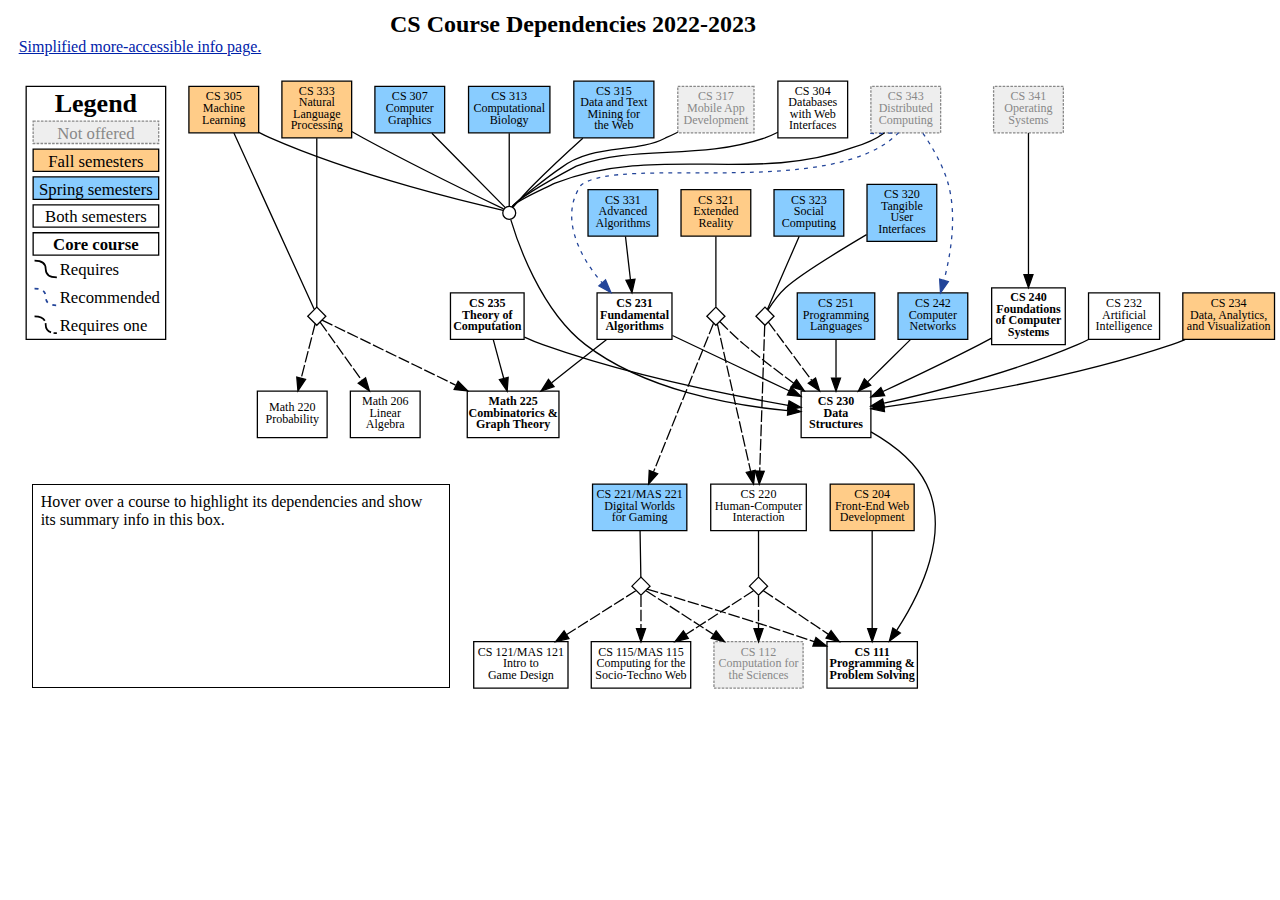
==== commit ae66d318: "Updates for Fall 2022. Note that several courses offered by now-departed faculty have been pruned. O" ====
--- a/index.html
+++ b/index.html
@@ -147,7 +147,7 @@
 
 </style>
 <script defer type="module">
-var info = {"cs111": {"course_name": "Computer Programming and Problem Solving", "description": "An introduction to problem solving through computer programming. Students learn how to read, modify, design, debug, and test algorithms that solve problems. Programming concepts include control structures, data structures, abstraction, recursion, modularity, and object-oriented design. Students explore these concepts in the context of interactive programs involving graphics and user interfaces using the Python programming language. Students are required to attend an additional two-hour laboratory section each week. Required for students who wish to major or minor in computer science or elect more advanced courses in the field.Please read through this important registration and waitlist information for CS 111.", "details": "CRN: 18164; Credit Hours: 0; Current Enrollment: 17; Seats Available: 1; Max Enrollment: 18;", "distributions": "Distributions: MM - Mathematical Modeling and Problem Solving", "extra_info": [], "id": "cs111", "linked_courses": "", "meeting_info": "Meeting Time(s): R - 3:45 PM - 5:35 PM Loc: Science Center L Wing 180 Computer Science Computer Lab CS-2", "prereqs": "Prerequisites(s): Fulfillment of the Quantitative Reasoning (QR) component of the Quantitative Reasoning & Data Literacy requirement. No prior background with computers is expected.", "professors": [["Andrew Davis", "https://courses.wellesley.edu/faculty_profiles.php?user=adavis15"], ["Carolyn Anderson", "https://courses.wellesley.edu/faculty_profiles.php?user=ca101"], ["Eni Mustafaraj", "https://courses.wellesley.edu/faculty_profiles.php?user=emustafa"], ["Franklyn Turbak", "https://courses.wellesley.edu/faculty_profiles.php?user=fturbak"], ["Sohie Lee", "https://courses.wellesley.edu/faculty_profiles.php?user=slee"], ["Peter Andrew Mawhorter", "https://courses.wellesley.edu/faculty_profiles.php?user=pmawhort"]], "section": "L08", "semester": "202109", "term": null, "term_info": {"null": {"01": {"URL": "https://courses.wellesley.edu/faculty_profiles.php?user=adavis15", "mode": null, "name": "Andrew Davis"}, "02": {"URL": "https://courses.wellesley.edu/faculty_profiles.php?user=ca101", "mode": null, "name": "Carolyn Anderson"}, "03": {"URL": "https://courses.wellesley.edu/faculty_profiles.php?user=emustafa", "mode": null, "name": "Eni Mustafaraj"}, "04": {"URL": "https://courses.wellesley.edu/faculty_profiles.php?user=fturbak", "mode": null, "name": "Franklyn Turbak"}, "L01": {"URL": "https://courses.wellesley.edu/faculty_profiles.php?user=slee", "mode": null, "name": "Sohie Lee"}, "L02": {"URL": "https://courses.wellesley.edu/faculty_profiles.php?user=slee", "mode": null, "name": "Sohie Lee"}, "L03": {"URL": "https://courses.wellesley.edu/faculty_profiles.php?user=slee", "mode": null, "name": "Sohie Lee"}, "L04": {"URL": "https://courses.wellesley.edu/faculty_profiles.php?user=slee", "mode": null, "name": "Sohie Lee"}, "L05": {"URL": "https://courses.wellesley.edu/faculty_profiles.php?user=slee", "mode": null, "name": "Sohie Lee"}, "L06": {"URL": "https://courses.wellesley.edu/faculty_profiles.php?user=pmawhort", "mode": null, "name": "Peter Andrew Mawhorter"}, "L07": {"URL": "https://courses.wellesley.edu/faculty_profiles.php?user=pmawhort", "mode": null, "name": "Peter Andrew Mawhorter"}, "L08": {"URL": "https://courses.wellesley.edu/faculty_profiles.php?user=pmawhort", "mode": null, "name": "Peter Andrew Mawhorter"}, "lab_instructors": [{"URL": "https://courses.wellesley.edu/faculty_profiles.php?user=slee", "modes": [null], "name": "Sohie Lee"}, {"URL": "https://courses.wellesley.edu/faculty_profiles.php?user=pmawhort", "modes": [null], "name": "Peter Andrew Mawhorter"}], "lecturers": [{"URL": "https://courses.wellesley.edu/faculty_profiles.php?user=adavis15", "modes": [null], "name": "Andrew Davis"}, {"URL": "https://courses.wellesley.edu/faculty_profiles.php?user=ca101", "modes": [null], "name": "Carolyn Anderson"}, {"URL": "https://courses.wellesley.edu/faculty_profiles.php?user=emustafa", "modes": [null], "name": "Eni Mustafaraj"}, {"URL": "https://courses.wellesley.edu/faculty_profiles.php?user=fturbak", "modes": [null], "name": "Franklyn Turbak"}]}}, "offered": "both", "offered_string": "Each semester"}, "cs112": {"course_name": "Computation for the Sciences", "description": "An introduction to computer programming that provides the tools necessary for students to use computers effectively in scientific work, including physical sciences, biological sciences, medicine, mathematics, psychology, and economics. Students learn to write software to solve problems, visualize and analyze data, perform computer simulations, and implement and test computational models that arise in a wide range of scientific disciplines. The course introduces MATLAB, an extensive and widely used technical computing environment with advanced graphics, visualization, and analysis tools, and a rich high-level programming language. Students are required to attend an additional two-hour laboratory section each week.", "details": "CRN: 27210; Credit Hours: 1; Current Enrollment: 15; Seats Available: 15; Max Enrollment: 30;", "distributions": "Distributions: MM - Mathematical Modeling and Problem Solving", "extra_info": [], "id": "cs112", "linked_courses": "", "meeting_info": "Meeting Time(s): MR - 8:30 AM - 9:45 AM Loc: Science Center L Wing 180 Computer Science Computer Lab CS-2", "prereqs": "Prerequisites(s): Fulfillment of the basic skills component of the Quantitative Reasoning requirement. No prior background with computers is expected.", "professors": [["Ellen Hildreth", "https://courses.wellesley.edu/faculty_profiles.php?user=ehildret"]], "section": "01", "semester": "202002", "term": null, "offered": "notoffered", "offered_string": "Not offered this year"}, "cs115": {"course_name": "Computing for the Socio-Techno Web", "description": "Technologies and services made available from Computer Science, such as online environments Facebook, Twitter, and Wikipedia, are integral in today's world. Many problems exist in our real world that transfer to and get amplified in the virtual world created by highly interconnected and ubiquitous computing. What are the basic technologies that enable all this innovation? How do these new environments affect our lives? This course aims to answer these questions through investigation of the socio-techno web. On the technical side we study three languages: HTML5, CSS, and basic JavaScript. We interweave the technical with the social aspects by examining issues introduced by the use of the Social Web. In the process we learn how computers work.Students wishing to enroll in the course at this time should fill out this waitlist application form:\u00a0https://forms.gle/LTDB5Fk7YZpAta6f8. Further instructions are given on the form, and students will be notified if a spot opens up. Note that the only way to enroll at this time is by submitting the waitlist form and waiting for a seat offer by the instructor.", "details": "CRN: 18613; Credit Hours: 0; Current Enrollment: 14; Seats Available: 1; Max Enrollment: 15;", "distributions": "Distributions: MM - Mathematical Modeling and Problem Solving", "extra_info": ["Crosslisted courses:  MAS 115 L02 - Computing for the Socio-Techno Web"], "id": "cs115", "linked_courses": "", "meeting_info": "Meeting Time(s): R - 11:20 AM - 12:35 PM Loc: Science Center L Wing 140 Computer Science Computer Lab CS-3", "prereqs": "Prerequisites(s):  This course is open to Firstyears and Sophomores, others by permission.", "professors": [["Brian Brubach", "https://courses.wellesley.edu/faculty_profiles.php?user=bb100"], ["Stella Kakavouli", "https://courses.wellesley.edu/faculty_profiles.php?user=skakavou"]], "section": "L02", "semester": "202109", "term": null, "term_info": {"null": {"01": {"URL": "https://courses.wellesley.edu/faculty_profiles.php?user=bb100", "mode": null, "name": "Brian Brubach"}, "L01": {"URL": "https://courses.wellesley.edu/faculty_profiles.php?user=skakavou", "mode": null, "name": "Stella Kakavouli"}, "L02": {"URL": "https://courses.wellesley.edu/faculty_profiles.php?user=skakavou", "mode": null, "name": "Stella Kakavouli"}, "lab_instructors": [{"URL": "https://courses.wellesley.edu/faculty_profiles.php?user=skakavou", "modes": [null], "name": "Stella Kakavouli"}], "lecturers": [{"URL": "https://courses.wellesley.edu/faculty_profiles.php?user=bb100", "modes": [null], "name": "Brian Brubach"}]}}, "offered": "both", "offered_string": "Each semester"}, "cs121": {"course_name": "Intro to Game Design", "description": "Video games are a popular form of interactive media that engage players in dynamic experiences through unprecedented combinations of storytelling, visualization, interactivity, and multi-sensory immersion. This course will introduce students to video game production and concepts. We will develop a framework for critically analyzing this medium, learn to identify effective strategies for creating games and describe what elements of design impact the final experience of a game. We\u2019ll also identify the function of user agency in this medium to better understand how players are affected by representation in video games. Throughout the course, students will be asked to apply these concepts while building their own games and become familiar with the fundamentals of video game design.", "details": "CRN: 18615; Credit Hours: 1; Current Enrollment: 18; Seats Available: 0; Max Enrollment: 18;", "distributions": "Distributions: MM - Mathematical Modeling and Problem Solving", "extra_info": ["Crosslisted courses:  MAS 121 01 - Intro to Game Design"], "id": "cs121", "linked_courses": "", "meeting_info": "Meeting Time(s): TF - 2:10 PM - 3:25 PM Loc: Margaret Clapp Library 131 - Computer Classroom", "prereqs": "Prerequisites(s): None. Open to Firstyears and Sophomores, others by permission of the instructor.", "professors": [["Jordan Tynes", "https://courses.wellesley.edu/faculty_profiles.php?user=jtynes"]], "section": "01", "semester": "202109", "term": null, "term_info": {"null": {"01": {"URL": "https://courses.wellesley.edu/faculty_profiles.php?user=jtynes", "mode": null, "name": "Jordan Tynes"}, "lab_instructors": [], "lecturers": [{"URL": "https://courses.wellesley.edu/faculty_profiles.php?user=jtynes", "modes": [null], "name": "Jordan Tynes"}]}}, "offered": "both", "offered_string": "Each semester"}, "cs221": {"course_name": "Digital Worlds for Gaming", "description": "Digital games visualize compelling worlds that can resemble real-life environments and imagine other-worldly spaces. These virtual realms frame our experience of games and their design dramatically impacts our interpretation of their narratives and mechanics. Designers code environments to shape player agency and weave complex relationships between game characters. This course will teach students to create digital worlds and critically assess them as politically rich spaces that convey meaning. Students will build both 2D and 3D digital environments, coding elements such as interactivity and non-player entities, crafting game experiences that tell meaningful stories. CS221 continues to explore the Unity Game Engine and topics introduced by CS121, but enrollment is suitable for any student with 100-level coding experience and an interest in game design.", "details": "CRN: 21765; Credit Hours: 1; Current Enrollment: 10; Seats Available: 0; Max Enrollment: 10;", "distributions": "Distributions: MM - Mathematical Modeling and Problem Solving", "extra_info": ["Crosslisted courses:  MAS 221 T3-01 - Digital Worlds for Gaming"], "id": "cs221", "linked_courses": "", "meeting_info": "Meeting Time(s): MR - 2:30 PM - 5:15 PM Loc: Jewett Art Center 247 Digital Art Studio", "prereqs": "Prerequisites(s): Any 100-level CS course.", "professors": [["Jordan Tynes", "https://courses.wellesley.edu/faculty_profiles.php?user=jtynes"]], "section": "01", "semester": "202102", "term": "T3", "offered": "spring", "offered_string": "Spring semester only"}, "cs230": {"course_name": "Data Structures", "description": "An introduction to techniques and building blocks for organizing large programs. Topics include: modules, abstract data types, recursion, algorithmic efficiency, and the use and implementation of standard data structures and algorithms, such as lists, trees, graphs, stacks, queues, priority queues, tables, sorting, and searching. Students become familiar with these concepts through weekly programming assignments using the Java programming language. Students are required to attend an additional two-hour laboratory section each week.Registration is by permission of the instructor only. If you are interested in enrolling in this course, please fill out this form:\u00a0https://bit.ly/3gkXNOD, and you will be notified if you can register the week before registration starts.", "details": "CRN: 18174; Credit Hours: 0; Current Enrollment: 10; Seats Available: 0; Max Enrollment: 10;", "distributions": "Distributions: MM - Mathematical Modeling and Problem Solving", "extra_info": [], "id": "cs230", "linked_courses": "", "meeting_info": "Meeting Time(s): W - 1:30 PM - 3:20 PM Loc: Science Center L Wing 140 Computer Science Computer Lab CS-3", "prereqs": "Prerequisites(s): CS 111 and permission of the instructor.", "professors": [["Orit Shaer", "https://courses.wellesley.edu/faculty_profiles.php?user=oshaer"], ["Smaranda Sandu", "https://courses.wellesley.edu/faculty_profiles.php?user=asandu"], ["Stella Kakavouli", "https://courses.wellesley.edu/faculty_profiles.php?user=skakavou"]], "section": "L05", "semester": "202109", "term": null, "term_info": {"null": {"01": {"URL": "https://courses.wellesley.edu/faculty_profiles.php?user=oshaer", "mode": null, "name": "Orit Shaer"}, "02": {"URL": "https://courses.wellesley.edu/faculty_profiles.php?user=asandu", "mode": null, "name": "Smaranda Sandu"}, "L01": {"URL": "https://courses.wellesley.edu/faculty_profiles.php?user=skakavou", "mode": null, "name": "Stella Kakavouli"}, "L02": {"URL": "https://courses.wellesley.edu/faculty_profiles.php?user=skakavou", "mode": null, "name": "Stella Kakavouli"}, "L03": {"URL": "https://courses.wellesley.edu/faculty_profiles.php?user=skakavou", "mode": null, "name": "Stella Kakavouli"}, "L04": {"URL": "https://courses.wellesley.edu/faculty_profiles.php?user=asandu", "mode": null, "name": "Smaranda Sandu"}, "L05": {"URL": "https://courses.wellesley.edu/faculty_profiles.php?user=asandu", "mode": null, "name": "Smaranda Sandu"}, "lab_instructors": [{"URL": "https://courses.wellesley.edu/faculty_profiles.php?user=skakavou", "modes": [null], "name": "Stella Kakavouli"}, {"URL": "https://courses.wellesley.edu/faculty_profiles.php?user=asandu", "modes": [null], "name": "Smaranda Sandu"}], "lecturers": [{"URL": "https://courses.wellesley.edu/faculty_profiles.php?user=oshaer", "modes": [null], "name": "Orit Shaer"}, {"URL": "https://courses.wellesley.edu/faculty_profiles.php?user=asandu", "modes": [null], "name": "Smaranda Sandu"}]}}, "offered": "both", "offered_string": "Each semester"}, "cs240": {"course_name": "Foundations of Computer Systems with Laboratory", "description": "This course examines how computers run programs, introducing key software and hardware abstractions and implementations between programming languages and transistors. The course traces representation and translation of data and programs through three broad topics in computer systems: computer hardware implementation, including digital logic, computer arithmetic, and machine organization; the hardware-software interface, including instruction set architecture, assembly code, and the C programming language; and abstractions for practical systems, including the physical memory hierarchy, the operating system process model, virtual memory, and memory management. Students complete extensive hands-on projects in hardware and software systems. Students are required to attend one three-hour laboratory weekly.", "details": "CRN: 18182; Credit Hours: 0; Current Enrollment: 12; Seats Available: 4; Max Enrollment: 16;", "distributions": "Distributions: LAB - Natural and Physical Sciences Laboratory; MM - Mathematical Modeling and Problem Solving", "extra_info": [], "id": "cs240", "linked_courses": "", "meeting_info": "Meeting Time(s): R - 9:55 AM - 11:45 AM Loc: Science Center L Wing 037 Computer Science Lab", "prereqs": "Prerequisites(s): CS 230, or permission of the instructor.", "professors": [["Benjamin Wood", "https://courses.wellesley.edu/faculty_profiles.php?user=bwood5"], ["Jean Herbst", "https://courses.wellesley.edu/faculty_profiles.php?user=jherbst"]], "section": "L03", "semester": "202109", "term": null, "term_info": {"null": {"01": {"URL": "https://courses.wellesley.edu/faculty_profiles.php?user=bwood5", "mode": null, "name": "Benjamin Wood"}, "02": {"URL": "https://courses.wellesley.edu/faculty_profiles.php?user=bwood5", "mode": null, "name": "Benjamin Wood"}, "L01": {"URL": "https://courses.wellesley.edu/faculty_profiles.php?user=jherbst", "mode": null, "name": "Jean Herbst"}, "L02": {"URL": "https://courses.wellesley.edu/faculty_profiles.php?user=jherbst", "mode": null, "name": "Jean Herbst"}, "L03": {"URL": "https://courses.wellesley.edu/faculty_profiles.php?user=jherbst", "mode": null, "name": "Jean Herbst"}, "lab_instructors": [{"URL": "https://courses.wellesley.edu/faculty_profiles.php?user=jherbst", "modes": [null], "name": "Jean Herbst"}], "lecturers": [{"URL": "https://courses.wellesley.edu/faculty_profiles.php?user=bwood5", "modes": [null], "name": "Benjamin Wood"}]}}, "offered": "both", "offered_string": "Each semester"}, "cs231": {"course_name": "Fundamental Algorithms", "description": "An introduction to the design and analysis of fundamental algorithms. General techniques covered: divide-and-conquer algorithms, dynamic programming, greediness, probabilistic algorithms. Topics include: sorting, searching, graph algorithms, compression, cryptography, computational geometry, and NP-completeness.", "details": "CRN: 18175; Credit Hours: 1; Current Enrollment: 24; Seats Available: 0; Max Enrollment: 24;", "distributions": "Distributions: MM - Mathematical Modeling and Problem Solving", "extra_info": [], "id": "cs231", "linked_courses": "", "meeting_info": "Meeting Time(s): MR - 9:55 AM - 11:10 AM Loc: Science Center L Wing  047 Classroom", "prereqs": "Prerequisites(s):  CS 230, MATH 225, or permission of the instructor.", "professors": [["Christine Bassem", "https://courses.wellesley.edu/faculty_profiles.php?user=cbassem"]], "section": "01", "semester": "202109", "term": null, "term_info": {"null": {"01": {"URL": "https://courses.wellesley.edu/faculty_profiles.php?user=cbassem", "mode": null, "name": "Christine Bassem"}, "lab_instructors": [], "lecturers": [{"URL": "https://courses.wellesley.edu/faculty_profiles.php?user=cbassem", "modes": [null], "name": "Christine Bassem"}]}}, "offered": "both", "offered_string": "Each semester"}, "cs235": {"course_name": "Theory of Computation", "description": "This course offers an introduction to the theory of computation. Topics include languages, regular expressions, finite automata, grammars, pushdown automata, and Turing machines. The first part of the course covers the Chomsky hierarchy of languages and their associated computational models. The second part of the course focuses on decidability issues and unsolvable problems. The final part of the course investigates complexity theory.", "details": "CRN: 18177; Credit Hours: 1; Current Enrollment: 24; Seats Available: 0; Max Enrollment: 24;", "distributions": "Distributions: MM - Mathematical Modeling and Problem Solving", "extra_info": [], "id": "cs235", "linked_courses": "", "meeting_info": "Meeting Time(s): MR - 9:55 AM - 11:10 AM Loc: Science Center L Wing  043 Classroom", "prereqs": "Prerequisites(s): CS 230 and either MATH 225 or permission of the instructor.", "professors": [["Brian Tjaden", "https://courses.wellesley.edu/faculty_profiles.php?user=btjaden"]], "section": "01", "semester": "202109", "term": null, "term_info": {"null": {"01": {"URL": "https://courses.wellesley.edu/faculty_profiles.php?user=btjaden", "mode": null, "name": "Brian Tjaden"}, "lab_instructors": [], "lecturers": [{"URL": "https://courses.wellesley.edu/faculty_profiles.php?user=btjaden", "modes": [null], "name": "Brian Tjaden"}]}}, "offered": "both", "offered_string": "Each semester"}, "math225": {"course_name": "Combinatorics and Graph Theory", "description": "Combinatorics is the art of counting possibilities: for instance, how many different ways are there to distribute 20 apples to 10 kids? Graph theory is the study of connected networks of objects. Both have important applications to many areas of mathematics and computer science. The course will be taught emphasizing creative problem-solving as well as methods of proof, such as proof by contradiction and induction. Topics include: selections and arrangements, generating functions, recurrence relations, graph coloring, Hamiltonian and Eulerian circuits, and trees.", "details": "CRN: 18348; Credit Hours: 1; Current Enrollment: 24; Seats Available: 0; Max Enrollment: 24;", "distributions": "Distributions: MM - Mathematical Modeling and Problem Solving", "extra_info": [], "id": "math225", "linked_courses": "", "meeting_info": "Meeting Time(s): TF - 9:55 AM - 11:10 AM Loc: Science Center L Wing  045 Classroom; W - 10:30 AM - 11:20 AM Loc: Science Center L Wing  045 Classroom", "prereqs": "Prerequisites(s): MATH 116, MATH 120, or the equivalent; or CS 230 together with permission of the instructor.", "professors": [["Ann Trenk", "https://courses.wellesley.edu/faculty_profiles.php?user=atrenk"]], "section": "02", "semester": "202109", "term": null, "term_info": {"null": {"01": {"URL": "https://courses.wellesley.edu/faculty_profiles.php?user=atrenk", "mode": null, "name": "Ann Trenk"}, "02": {"URL": "https://courses.wellesley.edu/faculty_profiles.php?user=atrenk", "mode": null, "name": "Ann Trenk"}, "lab_instructors": [], "lecturers": [{"URL": "https://courses.wellesley.edu/faculty_profiles.php?user=atrenk", "modes": [null], "name": "Ann Trenk"}]}}, "url": "https://www.wellesley.edu/math/curriculum", "offered": "both", "offered_string": "Each semester"}, "math206": {"course_name": "Linear Algebra", "description": "Linear algebra is one of the most beautiful subjects in the undergraduate mathematics curriculum. It is also one of the most important with many possible applications. In this course, students learn computational techniques that have widespread applications in the natural and social sciences as well as in industry, finance, and management. There is also a focus on learning how to understand and write mathematical proofs and an emphasis on improving mathematical style and sophistication. Topics include vector spaces, subspaces, linear independence, bases, dimension, inner products, linear transformations, matrix representations, range and null spaces, inverses, and eigenvalues.", "details": "CRN: 18345; Credit Hours: 1; Current Enrollment: 22; Seats Available: 3; Max Enrollment: 25;", "distributions": "Distributions: MM - Mathematical Modeling and Problem Solving", "extra_info": [], "id": "math206", "linked_courses": "", "meeting_info": "Meeting Time(s): TF - 9:55 AM - 11:10 AM Loc: Gray Lot Modular 205 Phase II Classroom; W - 10:30 AM - 11:20 AM Loc: Gray Lot Modular 205 Phase II Classroom", "prereqs": "Prerequisites(s): MATH 205 or MATH 215; or, with permission of the instructor, MATH 116, MATH 120, or the equivalent. At most two of the three courses MATH 206, MATH 210, and MATH 215 can be counted toward the major or minor.", "professors": [["Alexander James Diesl", "https://courses.wellesley.edu/faculty_profiles.php?user=adiesl"]], "section": "02", "semester": "202109", "term": null, "term_info": {"null": {"01": {"URL": "https://courses.wellesley.edu/faculty_profiles.php?user=adiesl", "mode": null, "name": "Alexander James Diesl"}, "02": {"URL": "https://courses.wellesley.edu/faculty_profiles.php?user=adiesl", "mode": null, "name": "Alexander James Diesl"}, "lab_instructors": [], "lecturers": [{"URL": "https://courses.wellesley.edu/faculty_profiles.php?user=adiesl", "modes": [null], "name": "Alexander James Diesl"}]}}, "url": "https://www.wellesley.edu/math/curriculum", "offered": "both", "offered_string": "Each semester"}, "math220": {"course_name": "Probability", "description": "Probability is the\u00a0mathematics\u00a0of uncertainty.\u00a0 We begin by developing the basic tools of probability theory, including counting techniques, conditional probability, and Bayes's Theorem.\u00a0 We then survey several of the most common discrete and continuous probability distributions (binomial, Poisson, uniform, normal, and exponential, among others) and discuss mathematical modeling using these distributions. Often we cannot calculate probabilities exactly, and we need to approximate them.\u00a0 A powerful tool here is the Central Limit Theorem, which provides the link between probability and statistics.\u00a0 Another strategy when exact results are unavailable is simulation.\u00a0 We examine Markov chain Monte Carlo methods, which offer a means of simulating from complicated distributions.", "details": "CRN: 18657; Credit Hours: 1; Current Enrollment: 23; Seats Available: 4; Max Enrollment: 27;", "distributions": "Distributions: MM - Mathematical Modeling and Problem Solving", "extra_info": ["Crosslisted courses:  STAT 220 01 - Probability"], "id": "math220", "linked_courses": "", "meeting_info": "Meeting Time(s): MR - 8:30 AM - 9:45 AM Loc: Science Center E Wing 311 Physics Lab; W - 8:30 AM - 9:20 AM Loc: Science Center E Wing 311 Physics Lab", "prereqs": "Prerequisites(s): MATH 205", "professors": [["Jonathan Tannenhauser", "https://courses.wellesley.edu/faculty_profiles.php?user=jtannenh"]], "section": "01", "semester": "202109", "term": null, "term_info": {"null": {"01": {"URL": "https://courses.wellesley.edu/faculty_profiles.php?user=jtannenh", "mode": null, "name": "Jonathan Tannenhauser"}, "lab_instructors": [], "lecturers": [{"URL": "https://courses.wellesley.edu/faculty_profiles.php?user=jtannenh", "modes": [null], "name": "Jonathan Tannenhauser"}]}}, "url": "https://www.wellesley.edu/math/curriculum", "offered": "both", "offered_string": "Each semester"}, "cs203": {"course_name": "Computer Music", "description": "This course explores how computer code can be used to produce music by examining topics such as digital signal processing, synthesis, protocols, networking, and modeling. Students work with a computer environment called SuperCollider, an open-source software designed for real-time audio synthesis. Students complete weekly programming assignments and create music ranging from synthesizer tracks in popular songs to experimental algorithmic compositions.", "details": "CRN: 18165; Credit Hours: 1; Current Enrollment: 13; Seats Available: 7; Max Enrollment: 20;", "distributions": "Distributions: MM - Mathematical Modeling and Problem Solving; ARS - Visual Arts, Music, Theater, Film and Video", "extra_info": [], "id": "cs203", "linked_courses": "", "meeting_info": "Meeting Time(s): TF - 9:55 AM - 11:10 AM Loc: Science Center E Wing 111 Classroom; W - 4:30 PM - 6:20 PM Loc: Science Center E Wing 111 Classroom", "prereqs": "Prerequisites(s): CS111", "professors": [["Andrew Davis", "https://courses.wellesley.edu/faculty_profiles.php?user=adavis15"]], "section": "01", "semester": "202109", "term": null, "term_info": {"null": {"01": {"URL": "https://courses.wellesley.edu/faculty_profiles.php?user=adavis15", "mode": null, "name": "Andrew Davis"}, "lab_instructors": [], "lecturers": [{"URL": "https://courses.wellesley.edu/faculty_profiles.php?user=adavis15", "modes": [null], "name": "Andrew Davis"}]}}, "offered": "fall", "offered_string": "Fall semester only"}, "cs204": {"course_name": "Introduction to Front-End Web Development", "description": "This course introduces modern web development using HTML, CSS, and JavaScript. JavaScript is explored in detail, including scoping, closures, objects, prototype inheritance, and namespacing. The jQuery library is also introduced, and the course covers event handling and Ajax interactions. Students will build web pages that manage data structures using menus and forms, and that save/restore that data from local storage resulting in a persistent, dynamic web application. Designed web pages will be modern, responsive, and accessible. The course also covers the jQuery UI (User Interface) library and its capabilities.Registration is by permission of the instructor only. Students interested in taking this course should fill out this Google Form.", "details": "CRN: 18166; Credit Hours: 1; Current Enrollment: 27; Seats Available: 3; Max Enrollment: 30;", "distributions": "Distributions: MM - Mathematical Modeling and Problem Solving", "extra_info": [], "id": "cs204", "linked_courses": "", "meeting_info": "Meeting Time(s): MR - 2:20 PM - 3:35 PM Loc: Science Center L Wing 180 Computer Science Computer Lab CS-2; W - 2:30 PM - 3:20 PM Loc: Gray Lot Modular 210 Phase II Classroom", "prereqs": "Prerequisites(s): CS 111 or permission of the instructor.", "professors": [["Scott Anderson", "https://courses.wellesley.edu/faculty_profiles.php?user=sanderso"]], "section": "01", "semester": "202109", "term": null, "term_info": {"null": {"01": {"URL": "https://courses.wellesley.edu/faculty_profiles.php?user=sanderso", "mode": null, "name": "Scott Anderson"}, "lab_instructors": [], "lecturers": [{"URL": "https://courses.wellesley.edu/faculty_profiles.php?user=sanderso", "modes": [null], "name": "Scott Anderson"}]}}, "offered": "fall", "offered_string": "Fall semester only"}, "cs220": {"course_name": "Human-Computer Interaction", "description": "Human-Computer Interaction is one of the areas that have transformed the way we use computers in the last 30 years. Topics include methodology for designing and testing user interfaces, interaction styles (command line, menus, graphical user interfaces, virtual reality, tangible user interfaces), interaction techniques (including use of voice, gesture, eye movements), design guidelines, and user interface software tools. Students will design a user interface, program a prototype, and test the results for usability.", "details": "CRN: 18167; Credit Hours: 1; Current Enrollment: 18; Seats Available: 0; Max Enrollment: 18;", "distributions": "Distributions: MM - Mathematical Modeling and Problem Solving", "extra_info": [], "id": "cs220", "linked_courses": "", "meeting_info": "Meeting Time(s): MR - 2:20 PM - 3:35 PM Loc: Science Center L Wing 120 Computer Science HCI Lab", "prereqs": "Prerequisites(s):  One of the following courses - CS 111, CS/MAS 115.", "professors": [["Orit Shaer", "https://courses.wellesley.edu/faculty_profiles.php?user=oshaer"]], "section": "01", "semester": "202109", "term": null, "term_info": {"null": {"01": {"URL": "https://courses.wellesley.edu/faculty_profiles.php?user=oshaer", "mode": null, "name": "Orit Shaer"}, "lab_instructors": [], "lecturers": [{"URL": "https://courses.wellesley.edu/faculty_profiles.php?user=oshaer", "modes": [null], "name": "Orit Shaer"}]}}, "url": "https://cs.wellesley.edu/~hci", "offered": "both", "offered_string": "Each semester"}, "cs232": {"course_name": "Artificial Intelligence", "description": "What is artificial intelligence (AI) and should humans fear it as one of \"our biggest existential threats\"? In this course we will grapple with these difficult questions and investigate them in different ways. We will follow the history of AI from Alan Turing's \"Can Machines Think?\" seminal paper to the recent Elon Musk musings on AI's threat to mankind. We will discuss the underlying theory of the symbolic, knowledge-rich approaches of the 20th century AI (e.g., rule-based systems) and the 21st century approaches relying on statistical learning from large amounts of data (e.g., machine learning algorithms). Finally, we will dissect some of the AI applications in modern life: personal assistant technology like Alexa and Siri, machine translation (Google Translate), and self-autonomous cars. By the end of the semester, students should be able to answer the starting questions in depth and with nuance.", "details": "CRN: 27207; Credit Hours: 1; Current Enrollment: 20; Seats Available: 0; Max Enrollment: 18;", "distributions": "Distributions: MM - Mathematical Modeling and Problem Solving", "extra_info": [], "id": "cs232", "linked_courses": "", "meeting_info": "Meeting Time(s): MR - 2:20 PM - 3:35 PM Loc: Science Center L Wing  043 Classroom", "prereqs": "Prerequisites(s): CS 230 or permission of the instructor.", "professors": [["Eni Mustafaraj", "https://courses.wellesley.edu/faculty_profiles.php?user=emustafa"]], "section": "01", "semester": "202002", "term": null, "offered": "spring", "offered_string": "Spring semester only"}, "cs234": {"course_name": "Data, Analytics, and Visualization", "description": "As the number of our digital traces continues to grow, so does the opportunity for discovering meaningful patterns in these traces. In this course, students will initially learn how to collect, clean, format, and store data from digital platforms. By adopting a computational approach to statistical analysis, students will then implement in code different statistical metrics and simulation scenarios for hypothesis testing and estimation. Finally, students will generate meaningful visualizations for data exploration and communicating results. Additionally, we will discuss the ethics of data collection and think critically about current practices of experimenting with online users. Students will work in groups to create their own datasets, ask an interesting question, perform statistical analyses and visualizations, and report the results.Registration is this course is by permission of the instructor, if interested in this course please fill out http://bit.ly/cs234-fall21", "details": "CRN: 18176; Credit Hours: 1; Current Enrollment: 23; Seats Available: 1; Max Enrollment: 24;", "distributions": "Distributions: DL - Data Literacy (Formerly QRF); MM - Mathematical Modeling and Problem Solving;  - Data Literacy (Formerly QRDL)", "extra_info": [], "id": "cs234", "linked_courses": "", "meeting_info": "Meeting Time(s): MR - 8:30 AM - 9:45 AM Loc: Science Center L Wing  047 Classroom", "prereqs": "Prerequisites(s): CS 230 or permission of the instructor.", "professors": [["Eni Mustafaraj", "https://courses.wellesley.edu/faculty_profiles.php?user=emustafa"]], "section": "01", "semester": "202109", "term": null, "term_info": {"null": {"01": {"URL": "https://courses.wellesley.edu/faculty_profiles.php?user=emustafa", "mode": null, "name": "Eni Mustafaraj"}, "lab_instructors": [], "lecturers": [{"URL": "https://courses.wellesley.edu/faculty_profiles.php?user=emustafa", "modes": [null], "name": "Eni Mustafaraj"}]}}, "url": "http://cs.wellesley.edu/~dav", "offered": "fall", "offered_string": "Fall semester only"}, "cs242": {"course_name": "Computer Networks", "description": "A systems-oriented approach to data networks, including a theoretical discussion of common networking problems and an examination of modern networks and protocols. Topics include point-to-point links, packet switching, Internet protocols, end-to-end protocols, congestion control, and security. Projects may include client-server applications and network measurement tools.", "details": "CRN: 18183; Credit Hours: 1; Current Enrollment: 19; Seats Available: 5; Max Enrollment: 24;", "distributions": "Distributions: MM - Mathematical Modeling and Problem Solving", "extra_info": [], "id": "cs242", "linked_courses": "", "meeting_info": "Meeting Time(s): MR - 11:20 AM - 12:35 PM Loc: Science Center L Wing  047 Classroom", "prereqs": "Prerequisites(s): CS 230 or permission of the instructor.", "professors": [["Christine Bassem", "https://courses.wellesley.edu/faculty_profiles.php?user=cbassem"]], "section": "01", "semester": "202109", "term": null, "term_info": {"null": {"01": {"URL": "https://courses.wellesley.edu/faculty_profiles.php?user=cbassem", "mode": null, "name": "Christine Bassem"}, "lab_instructors": [], "lecturers": [{"URL": "https://courses.wellesley.edu/faculty_profiles.php?user=cbassem", "modes": [null], "name": "Christine Bassem"}]}}, "offered": "fall", "offered_string": "Fall semester only"}, "cs251": {"course_name": "Principles of Programming Languages", "description": "This course introduces the principles underlying the design, semantics, and implementation of modern programming languages in major paradigms including function-oriented, imperative, and object-oriented. The course examines: language dimensions including syntax, naming, state, data, control, types, abstraction, modularity, and extensibility; issues in the runtime representation and implementation of programming languages; and the expression and management of parallelism and concurrency. Students explore course topics via programming exercises in several languages, including the development of programming language interpreters.", "details": "CRN: 18184; Credit Hours: 1; Current Enrollment: 5; Seats Available: 19; Max Enrollment: 24;", "distributions": "Distributions: MM - Mathematical Modeling and Problem Solving", "extra_info": [], "id": "cs251", "linked_courses": "", "meeting_info": "Meeting Time(s): TF - 11:20 AM - 12:35 PM Loc: Science Center L Wing  043 Classroom", "prereqs": "Prerequisites(s): CS 230 or permission of the instructor.", "professors": [["Carolyn Anderson", "https://courses.wellesley.edu/faculty_profiles.php?user=ca101"]], "section": "01", "semester": "202109", "term": null, "term_info": {"null": {"01": {"URL": "https://courses.wellesley.edu/faculty_profiles.php?user=ca101", "mode": null, "name": "Carolyn Anderson"}, "lab_instructors": [], "lecturers": [{"URL": "https://courses.wellesley.edu/faculty_profiles.php?user=ca101", "modes": [null], "name": "Carolyn Anderson"}]}}, "offered": "both", "offered_string": "Each semester"}, "cs301": {"course_name": "Compiler and Runtime System Design", "description": "This course covers principles and practice in the design and implementation of modern compilers and programming language runtime systems. Topics include lexical analysis, parsing, symbols tables, semantic analysis, type checking, intermediate representations, program analysis and optimization, code generation, garbage collection, and other runtime support. As time permits, the course may also survey topics including just-in-time compilation, runtime optimization, concurrent runtime systems, or extended automatic program error detection. Students will construct a full compiler and runtime system for a simple statically-typed programming language over the course of the semester.", "details": "CRN: 21312; Credit Hours: 1; Current Enrollment: 14; Seats Available: 4; Max Enrollment: 18;", "distributions": "Distributions: MM - Mathematical Modeling and Problem Solving", "extra_info": [], "id": "cs301", "linked_courses": "", "meeting_info": "Meeting Time(s): TR - 5:30 PM - 8:15 PM", "prereqs": "Prerequisites(s): CS 230 and at least one of CS 240 or CS 251. CS 235 is recommended, but not required.", "professors": [["Benjamin Wood", "https://courses.wellesley.edu/faculty_profiles.php?user=bwood5"]], "section": "01", "semester": "202102", "term": "T4", "offered": "spring", "offered_string": "Spring semester only"}, "cs304": {"course_name": "Databases with Web Interfaces", "description": "A study of the three-layer architecture commonly used for Web-based applications such as e-commerce sites. We will learn to model and design databases using entity-relationship diagrams and the Standard Query Language (SQL) for managing databases. We will focus on Flask, a popular Python-based web micro-framework, as well as important alternatives such as Node.js. We will learn about implementing features using Ajax. We will also discuss performance, reliability, and security issues. Finally, we will create dynamic websites driven by database entries.Registration is by permission of the instructor only. Students interested in taking this course should fill out this Google Form.", "details": "CRN: 18185; Credit Hours: 1; Current Enrollment: 28; Seats Available: 4; Max Enrollment: 32;", "distributions": "Distributions: MM - Mathematical Modeling and Problem Solving", "extra_info": [], "id": "cs304", "linked_courses": "", "meeting_info": "Meeting Time(s): TF - 2:10 PM - 3:25 PM Loc: Science Center L Wing 180 Computer Science Computer Lab CS-2; W - 3:30 PM - 4:45 PM Loc: Gray Lot Modular 210 Phase II Classroom", "prereqs": "Prerequisites(s): CS 230 or permission of the instructor.", "professors": [["Scott Anderson", "https://courses.wellesley.edu/faculty_profiles.php?user=sanderso"]], "section": "01", "semester": "202109", "term": null, "term_info": {"null": {"01": {"URL": "https://courses.wellesley.edu/faculty_profiles.php?user=sanderso", "mode": null, "name": "Scott Anderson"}, "lab_instructors": [], "lecturers": [{"URL": "https://courses.wellesley.edu/faculty_profiles.php?user=sanderso", "modes": [null], "name": "Scott Anderson"}]}}, "offered": "both", "offered_string": "Each semester"}, "cs305": {"course_name": "Machine Learning", "description": "Machine learning is the science of teaching computers how to learn from observations. It is ubiquitous in our interactions with society, showing up in face recognition, web search, targeted advertising, speech processing, genetic analysis, and even Facebook's selection of posts to display. It is currently at the forefront of research in artificial intelligence, and has been making rapid strides given the vast availability of data today. This course is a broad introduction to the field, covering the theoretical ideas behind widely used algorithms like support vector machines, neural networks, graphical models, decision trees, and many more. We will also study practical applications of these algorithms to problems in vision, speech, language, biology, and the social sciences.", "details": "CRN: 18186; Credit Hours: 1; Current Enrollment: 18; Seats Available: 0; Max Enrollment: 18;", "distributions": "Distributions: MM - Mathematical Modeling and Problem Solving; EC - Epistemology and Cognition", "extra_info": [], "id": "cs305", "linked_courses": "", "meeting_info": "Meeting Time(s): MR - 11:20 AM - 12:35 PM Loc: Science Center L Wing 180 Computer Science Computer Lab CS-2", "prereqs": "Prerequisites(s): CS 230 and either MATH 206 or MATH 220 or MATH 225.", "professors": [["Brian Tjaden", "https://courses.wellesley.edu/faculty_profiles.php?user=btjaden"]], "section": "01", "semester": "202109", "term": null, "term_info": {"null": {"01": {"URL": "https://courses.wellesley.edu/faculty_profiles.php?user=btjaden", "mode": null, "name": "Brian Tjaden"}, "lab_instructors": [], "lecturers": [{"URL": "https://courses.wellesley.edu/faculty_profiles.php?user=btjaden", "modes": [null], "name": "Brian Tjaden"}]}}, "offered": "fall", "offered_string": "Fall semester only"}, "cs307": {"course_name": "Computer Graphics", "description": "A survey of topics in computer graphics with an emphasis on fundamental techniques. Topics include: graphics hardware, fundamentals of three-dimensional graphics including modeling, projection, coordinate transformation, synthetic camera specification, color, lighting, shading, hidden surface removal, animation, and texture-mapping. We also cover the mathematical representation and programming specification of lines, planes, curves, and surfaces. Students will build graphics applications using a browser-based platform.Registration in this course is by permission only. Students interested in this course should fill out this application form: https://bit.ly/3nTXxGK.", "details": "CRN: 21133; Credit Hours: 1; Current Enrollment: 15; Seats Available: 2; Max Enrollment: 17;", "distributions": "Distributions: MM - Mathematical Modeling and Problem Solving", "extra_info": [], "id": "cs307", "linked_courses": "", "meeting_info": "Meeting Time(s): MR - 10:00 AM - 12:45 PM", "prereqs": "Prerequisites(s): CS 230 or permission of the instructor.", "professors": [["Ellen Hildreth", "https://courses.wellesley.edu/faculty_profiles.php?user=ehildret"]], "section": "02", "semester": "202102", "term": "T3", "offered": "spring", "offered_string": "Spring semester only"}, "cs313": {"course_name": "Computational Biology", "description": "Many elegant computational problems arise naturally in the modern study of molecular biology. This course is an introduction to the design, implementation, and analysis of algorithms with applications in genomics. Topics include bioinformatic algorithms for dynamic programming, tree-building, clustering, hidden Markov models, expectation maximization, Gibbs sampling, and stochastic context-free grammars. Topics will be studied in the context of analyzing DNA sequences and other sources of biological data. Applications include sequence alignment, gene-finding, structure prediction, motif and pattern searches, and phylogenetic inference. Course projects will involve significant computer programming in Java. No biology background is expected.", "details": "Credit Hours: 1; Current Enrollment: 17; Seats Available: 1; Max Enrollment: 18;", "distributions": "Distributions: MM - Mathematical Modeling and Problem Solving", "extra_info": ["Workday Title: CS 313-01 - Computational Biology", "Prerequisite rule enforced at registration: \nAlternate Waitlist active -- access alternate waitlist through green 'W' waitlist icon above.", ""], "id": "cs313", "linked_courses": "", "meeting_info": "Meeting Time(s): MR - 9:55 AM - 11:10 AM Loc: Science Center L Wing 180 Computer Science Computer Lab CS-2", "notes": "Notes: Normally offered in alternate years.", "prereqs": "Prerequisites(s): CS 230 or permission of the instructor.", "professors": [["Brian Tjaden", "https://courses.wellesley.edu/faculty_profiles.php?user=btjaden"]], "section": "01", "semester": "201909", "term": null, "offered": "spring", "offered_string": "Spring semester only"}, "cs315": {"course_name": "Data and Text Mining for the Web", "description": "In the past decade, we have experienced the rise of socio-technical systems used by millions of people: Google, Facebook, Twitter, Wikipedia, etc. Such systems are on the one hand computational systems, using sophisticated infrastructure and algorithms to organize huge amount of data and text, but on the other hand social systems, because they cannot succeed without human participation. How are such systems built? What algorithms underlie their foundations? How does human behavior influence their operation and vice-versa? In this class, we will delve into answering these questions by means of: a) reading current research papers on the inner-workings of such systems; b) implementing algorithms that accomplish tasks such as web crawling, web search, random walks, learning to rank, text classification, topic modeling; and c) critically thinking about the unexamined embrace of techno-solutionism using a humanistic lens.To pre-register for CS 315, please visit this link\u00a0http://bit.ly/cs315fa20\u00a0to fill out the form. You'll be notified before registration starts.", "details": "CRN: 17047; Credit Hours: 1; Current Enrollment: 17; Seats Available: 1; Max Enrollment: 18;", "distributions": "Distributions: MM - Mathematical Modeling and Problem Solving", "extra_info": [], "id": "cs315", "linked_courses": "", "meeting_info": "Meeting Time(s): MTRF - 2:30 PM - 3:45 PM", "prereqs": "Prerequisites(s): CS 230 or permission of the instructor.", "professors": [["Eni Mustafaraj", "https://courses.wellesley.edu/faculty_profiles.php?user=emustafa"]], "section": "01", "semester": "202009", "term": "T1", "offered": "spring", "offered_string": "Spring semester only"}, "cs317": {"course_name": "Mobile App Development", "description": "Mobile devices have become more popular than desktops or laptops for communicating with others, accessing information, and performing computation. This course covers the principles and practice of developing applications for mobile devices, with an emphasis on features that distinguish them from desktop/laptop applications and web applications. Topics include: the functionality of modern smartphones and tablets, including device sensors, actuators, and communication; an iterative design process for apps that people find both useful and usable; designing and implementing mobile app interfaces and behaviors; and tools for developing software in teams.In this hands-on and programming-intensive course, groups will build mobile apps using a process that combines aspects of Human Computer Interaction and software engineering. This course will start by introducing MIT App Inventor as a mobile app prototyping tool, and will then use a cross-platform mobile app development environment for creating mobile apps that run on both iOS and Android devices.", "details": "CRN: 18187; Credit Hours: 1; Current Enrollment: 19; Seats Available: 1; Max Enrollment: 20;", "distributions": "Distributions: MM - Mathematical Modeling and Problem Solving", "extra_info": [], "id": "cs317", "linked_courses": "", "meeting_info": "Meeting Time(s): MR - 3:45 PM - 5:00 PM Loc: Science Center L Wing  045 Classroom", "prereqs": "Prerequisites(s): CS230 Data Structures.", "professors": [["Franklyn Turbak", "https://courses.wellesley.edu/faculty_profiles.php?user=fturbak"]], "section": "01", "semester": "202109", "term": null, "term_info": {"null": {"01": {"URL": "https://courses.wellesley.edu/faculty_profiles.php?user=fturbak", "mode": null, "name": "Franklyn Turbak"}, "lab_instructors": [], "lecturers": [{"URL": "https://courses.wellesley.edu/faculty_profiles.php?user=fturbak", "modes": [null], "name": "Franklyn Turbak"}]}}, "offered": "fall", "offered_string": "Fall semester only"}, "cs320": {"course_name": "Tangible User Interfaces", "description": "Tangible user interfaces emerge as a novel human-computer interaction style that interlinks the physical and digital worlds. Extending beyond the limitations of the computer mouse, keyboard, and monitor, tangible user interfaces allow users to take advantage of their natural spatial skills while supporting collaborative work. Students will be introduced to conceptual frameworks, the latest research, and a variety of techniques for designing and building these interfaces. Developing tangible interfaces requires creativity as well as an interdisciplinary perspective. Hence, students will work in teams to design, prototype, and physically build tangible user interfaces.", "details": "CRN: 17272; Credit Hours: 1; Current Enrollment: 19; Seats Available: 0; Max Enrollment: 18;", "distributions": "Distributions: MM - Mathematical Modeling and Problem Solving", "extra_info": [], "id": "cs320", "linked_courses": "", "meeting_info": "Meeting Time(s): MR - 1:00 PM - 3:45 PM", "prereqs": "Prerequisites(s):  CS 215, CS 220, or CS 230, or permission of the instructor.", "professors": [["Orit Shaer", "https://courses.wellesley.edu/faculty_profiles.php?user=oshaer"]], "section": "01", "semester": "202009", "term": "T2", "url": "https://cs.wellesley.edu/~tui", "offered": "spring", "offered_string": "Spring semester only"}, "cs321": {"course_name": "Extended Reality", "description": "Mixed and Augmented Reality technologies combine virtual content with the physical environment, allowing people to interact with computers and digital content in exciting new ways. These emerging human-computer interaction paradigms have been applied to a variety of fields including medicine, education, design, entertainment, and play. This course introduces fundamental methods, principles, and tools for designing, programming, and testing mixed and augmented reality applications. Topics include the history of virtual and augmented reality, application domains, hardware for 3D input and display, tracking and registration, 3D perception, and societal implications. Students will work individually and in teams to develop novel virtual and augmented reality experiences.", "details": "CRN: 18717; Credit Hours: 1; Current Enrollment: 19; Seats Available: 0; Max Enrollment: 19;", "distributions": "Distributions: MM - Mathematical Modeling and Problem Solving", "extra_info": [], "id": "cs321", "linked_courses": "", "meeting_info": "Meeting Time(s): TF - 9:55 AM - 11:10 AM Loc: Jewett Art Center 247 Digital Art Studio", "prereqs": "Prerequisites(s):  CS 220, CS 221, or CS 230.", "professors": [["Jordan Tynes", "https://courses.wellesley.edu/faculty_profiles.php?user=jtynes"]], "section": "01", "semester": "202109", "term": null, "term_info": {"null": {"01": {"URL": "https://courses.wellesley.edu/faculty_profiles.php?user=jtynes", "mode": null, "name": "Jordan Tynes"}, "lab_instructors": [], "lecturers": [{"URL": "https://courses.wellesley.edu/faculty_profiles.php?user=jtynes", "modes": [null], "name": "Jordan Tynes"}]}}, "offered": "fall", "offered_string": "Fall semester only"}, "cs323": {"course_name": "Social Computing", "description": "Social Computing systems connect us to our closest friends, and globally to people all over the world. In recent decades, companies like Facebook, Snapchat, and even Amazon, have reshaped our social environments. All of these systems, at their core, are designed to facilitate interactions between people. What design decisions shape these systems? Students will learn the theoretical foundations of Social Computing drawn from the Social Sciences, and will learn software prototyping and design techniques to create new systems. This class will explore topics such as identity, anonymity, reputation, moderation, crowdsourcing, and social algorithms. Students will work in teams to design, prototype, and build social computing systems.", "details": "Credit Hours: 1; Current Enrollment: 19; Seats Available: 0; Max Enrollment: 18;", "distributions": "Distributions: MM - Mathematical Modeling and Problem Solving", "extra_info": ["Workday Title: CS 323-01 - Social Computing", "Prerequisite rule enforced at registration: \nAlternate Waitlist active -- access alternate waitlist through green 'W' waitlist icon above.", ""], "id": "cs323", "linked_courses": "", "meeting_info": "Meeting Time(s): MR - 2:20 PM - 3:35 PM Loc: Science Center L Wing  043 Classroom", "notes": "Notes:", "prereqs": "Prerequisites(s): CS 220 or CS230.", "professors": [["Catherine Grevet Delcourt", "https://courses.wellesley.edu/faculty_profiles.php?user=cdelcour"]], "section": "01", "semester": "201909", "term": null, "offered": "notoffered", "offered_string": "Not offered this year"}, "cs331": {"course_name": "Advanced Algorithms", "description": "Explore advanced topics in the design and analysis of algorithms and data structures. The focus is on expanding your toolkit of problem-solving techniques and considering new settings that model real-world challenges. Topics may include: randomization, approximation algorithms, online and streaming settings, parallel and distributed computing, linear programming and LP rounding, optimization under uncertainty, bias and fairness in algorithms, and algorithmic foundations of data science and machine learning.", "details": "CRN: 18189; Credit Hours: 1; Current Enrollment: 9; Seats Available: 6; Max Enrollment: 15;", "distributions": "Distributions: MM - Mathematical Modeling and Problem Solving", "extra_info": [], "id": "cs331", "linked_courses": "", "meeting_info": "Meeting Time(s): MR - 2:20 PM - 3:35 PM Loc: Science Center E Wing 111 Classroom", "prereqs": "Prerequisites(s):  CS 231 or permission of the instructor.", "professors": [["Brian Brubach", "https://courses.wellesley.edu/faculty_profiles.php?user=bb100"]], "section": "01", "semester": "202109", "term": null, "term_info": {"null": {"01": {"URL": "https://courses.wellesley.edu/faculty_profiles.php?user=bb100", "mode": null, "name": "Brian Brubach"}, "lab_instructors": [], "lecturers": [{"URL": "https://courses.wellesley.edu/faculty_profiles.php?user=bb100", "modes": [null], "name": "Brian Brubach"}]}}, "offered": "fall", "offered_string": "Fall semester only"}, "cs332": {"course_name": "Visual Processing by Computer and Biological Vision Systems", "description": "This course explores methods for deriving information about the three-dimensional world from visual images and using this information for tasks such as recognizing objects and events, navigating through a dynamic scene, and communicating between social agents. We use an interdisciplinary approach that combines computer science, psychology, and neuroscience, facilitating the design of effective computer vision systems while contributing to an understanding of human visual processing and how it is carried out in the brain. Topics include edge detection, stereo vision, motion analysis, the analysis of color, object and face recognition, activity recognition, visual attention and search, recognition methods based on deep learning, and applications in medicine, security, information retrieval, and mobile robotics. The course uses vision software written in MATLAB.", "details": "CRN: 18190; Credit Hours: 1; Current Enrollment: 21; Seats Available: 7; Max Enrollment: 28;", "distributions": "Distributions: MM - Mathematical Modeling and Problem Solving", "extra_info": [], "id": "cs332", "linked_courses": "", "meeting_info": "Meeting Time(s): F - 8:30 AM - 9:45 AM Loc: Science Center E Wing 101 Computer Science Computer Classroom; T - 8:30 AM - 9:45 AM Loc: Science Center E Wing 111 Classroom; W - 8:30 AM - 9:20 AM Loc: Science Center E Wing 111 Classroom", "prereqs": "Prerequisites(s): CS 112 or CS 230, or permission of the instructor.", "professors": [["Ellen Hildreth", "https://courses.wellesley.edu/faculty_profiles.php?user=ehildret"]], "section": "01", "semester": "202109", "term": null, "term_info": {"null": {"01": {"URL": "https://courses.wellesley.edu/faculty_profiles.php?user=ehildret", "mode": null, "name": "Ellen Hildreth"}, "lab_instructors": [], "lecturers": [{"URL": "https://courses.wellesley.edu/faculty_profiles.php?user=ehildret", "modes": [null], "name": "Ellen Hildreth"}]}}, "offered": "fall", "offered_string": "Fall semester only"}, "cs341": {"course_name": "Operating Systems", "description": "This course is designed to provide a solid foundation in the design and implementation of key concepts in existing operating systems. These concepts include process management, scheduling, multitasking, synchronization, deadlocks, memory management, file systems, and I/O operations. Throughout the course, the mechanism design aspects of these concepts will be discussed and assessed from the point of view of a programmer. Moreover, more modern operating systems will be explored, such as virtual operating systems.", "details": "CRN: 17273; Credit Hours: 1; Current Enrollment: 18; Seats Available: 0; Max Enrollment: 18;", "distributions": "Distributions: MM - Mathematical Modeling and Problem Solving", "extra_info": [], "id": "cs341", "linked_courses": "", "meeting_info": "Meeting Time(s): MTWR - 8:15 PM - 9:30 PM", "prereqs": "Prerequisites(s): CS 240 or permission of instructor.", "professors": [["Benjamin Wood", "https://courses.wellesley.edu/faculty_profiles.php?user=bwood5"]], "section": "01", "semester": "202009", "term": "T2", "offered": "notoffered", "offered_string": "Not offered this year"}, "cs342": {"course_name": "Computer Security and Privacy", "description": "An introduction to computer security and privacy. Topics will include privacy, threat modeling, software security, web tracking, web security, usable security, the design of secure and privacy preserving tools, authentication, anonymity, practical and theoretical aspects of cryptography, secure protocols, network security, social engineering, the relationship of the law to security and privacy, and the ethics of hacking. This course will emphasize hands-on experience with technical topics and the ability to communicate security and privacy topics to lay and expert audiences. Assignments will include technical exercises exploring security exploits and tools in a Linux environment; problem sets including exercises and proofs related to theoretical aspects of computer security; and opportunities to research, write, present, and lead discussions on security- and privacy-related topics. Students are required to attend an additional 70-minute discussion section each week.", "details": "CRN: 17274; Credit Hours: 1; Current Enrollment: 19; Seats Available: 0; Max Enrollment: 18;", "distributions": "Distributions: MM - Mathematical Modeling and Problem Solving", "extra_info": [], "id": "cs342", "linked_courses": "", "meeting_info": "Meeting Time(s): TF - 10:00 AM - 12:45 PM", "prereqs": "Prerequisites(s): CS 230 and CS 240 or permission of the instructor.", "professors": [["Ada Lerner", "https://courses.wellesley.edu/faculty_profiles.php?user=alerner"]], "section": "01", "semester": "202009", "term": "T2", "offered": "notoffered", "offered_string": "Not offered this year"}, "cs343": {"course_name": "Distributed Computing", "description": "What is the \u201ccloud\u201d? What is a distributed system? This course is for students interested in understanding the fundamental concepts and algorithms underlying existing distributed systems. By the end of this course, students will have the basic knowledge needed to work with and build distributed systems, such as peer-to-peer systems and cloud computing systems. Topics include MapReduce, Spark, communication models, synchronization, distributed file systems, coordination algorithms, consensus algorithms, fault-tolerance, and security.", "details": "CRN: 27064; Credit Hours: 1; Current Enrollment: 15; Seats Available: 3; Max Enrollment: 18;", "distributions": "Distributions: MM - Mathematical Modeling and Problem Solving", "extra_info": [], "id": "cs343", "linked_courses": "", "meeting_info": "Meeting Time(s): TF - 12:45 PM - 2:00 PM Loc: Science Center E Wing 111 Classroom", "prereqs": "Prerequisites(s): CS 230 (required); CS 231 and CS 242 (recommended).", "professors": [["Christine Bassem", "https://courses.wellesley.edu/faculty_profiles.php?user=cbassem"]], "section": "01", "semester": "202002", "term": null, "offered": "notoffered", "offered_string": "Not offered this year"}, "cs349H": {"course_name": "Human-Computer Interaction in the age of Automation", "description": "We are living in the age of automation, where artificial intelligence (AI) is integrated into apps and devices that are woven into our daily lives. Our dependency on automated systems such as expert systems, conversational agents, self-driving cars, and drones in daily tasks will increase in the near future, and will foster new forms of human-automation interaction.How can we design human-automation interactions, which are intuitive, and promote safety, transparency, trust, productivity and wellbeing? How can we design automated systems that promote equity and dignity? What impact will automation have on individuals, communities, and our global society?This course will begin by surveying human-interaction with various automated systems. We will then examine automation as a global issue with impact on privacy, the future of work and wellbeing, and the peril of propagating bias. Finally, we will consider the potential of automation to address global challenges in healthcare, food security, and sustainability.", "details": "CRN: 21043; Credit Hours: 0.5; Current Enrollment: 17; Seats Available: 1; Max Enrollment: 18;", "distributions": "Distributions: MM - Mathematical Modeling and Problem Solving", "extra_info": [], "id": "cs349H", "linked_courses": "", "meeting_info": "Meeting Time(s): T - 1:00 PM - 3:45 PM", "prereqs": "Prerequisites(s): CS111, and at least one 200 or 300 level course from another department, which explores relevant issues (e.g. ANTH 232, AFR 213, ECON 229, ES 214, PHIL 222, SOC 320, CAMS 301, BIOC 324, POL1 303)", "professors": [["Orit Shaer", "https://courses.wellesley.edu/faculty_profiles.php?user=oshaer"]], "section": "01", "semester": "202102", "term": "T4", "offered": "notoffered", "offered_string": "Not offered this year"}};
+var info = {"cs111": {"course_name": "Computer Programming and Problem Solving", "description": "An introduction to problem-solving through computer programming. Students learn how to read, modify, design, debug, and test algorithms that solve problems. Programming concepts include control structures, data structures, abstraction, recursion, and modularity. Students explore these concepts in the context of interactive programs, data processing, and graphics or audio, using the Python programming language. Students are required to attend an additional two-hour laboratory section each week. Required for students who wish to major or minor in computer science or elect more advanced courses in the field.Please read through this important registration and waitlist information for CS 111.", "details": "CRN: 18157; Credit Hours: 0; Current Enrollment: 14; Seats Available: 2; Max Enrollment: 16;", "distributions": "Distributions: MM - Mathematical Modeling and Problem Solving", "extra_info": ["Prerequisite rule enforced at registration: \nAlternate Waitlist active -- access alternate waitlist through green 'W' waitlist icon above.", ""], "id": "cs111", "linked_courses": "", "meeting_info": "Meeting Time(s): W - 3:30 PM - 5:20 PM Loc: Science Center L Wing 180 Computer Science Computer Lab", "notes": "Notes: Does not fulfill the laboratory requirement.", "prereqs": "Prerequisites(s): Fulfillment of the Quantitative Reasoning (QR) component of the Quantitative Reasoning & Data Literacy requirement. No prior background with computers is expected.", "professors": [["Eni Mustafaraj", "https://courses.wellesley.edu/faculty_profiles.php?user=emustafa"], ["Peter Andrew Mawhorter", "https://courses.wellesley.edu/faculty_profiles.php?user=pmawhort"]], "section": "L05", "semester": "202209", "term": null, "term_info": {"null": {"01": {"URL": "https://courses.wellesley.edu/faculty_profiles.php?user=emustafa", "mode": null, "name": "Eni Mustafaraj"}, "03": {"URL": "https://courses.wellesley.edu/faculty_profiles.php?user=emustafa", "mode": null, "name": "Eni Mustafaraj"}, "L01": {"URL": "https://courses.wellesley.edu/faculty_profiles.php?user=pmawhort", "mode": null, "name": "Peter Andrew Mawhorter"}, "L02": {"URL": "https://courses.wellesley.edu/faculty_profiles.php?user=pmawhort", "mode": null, "name": "Peter Andrew Mawhorter"}, "L03": {"URL": "https://courses.wellesley.edu/faculty_profiles.php?user=pmawhort", "mode": null, "name": "Peter Andrew Mawhorter"}, "L04": {"URL": "https://courses.wellesley.edu/faculty_profiles.php?user=pmawhort", "mode": null, "name": "Peter Andrew Mawhorter"}, "L05": {"URL": "https://courses.wellesley.edu/faculty_profiles.php?user=pmawhort", "mode": null, "name": "Peter Andrew Mawhorter"}, "lab_instructors": [{"URL": "https://courses.wellesley.edu/faculty_profiles.php?user=pmawhort", "modes": [null], "name": "Peter Andrew Mawhorter"}], "lecturers": [{"URL": "https://courses.wellesley.edu/faculty_profiles.php?user=emustafa", "modes": [null], "name": "Eni Mustafaraj"}]}}, "offered": "both", "offered_string": "Each semester"}, "cs112": {"course_name": "Computation for the Sciences", "description": "An introduction to computer programming that provides the tools necessary for students to use computers effectively in scientific work, including physical sciences, biological sciences, medicine, mathematics, psychology, and economics. Students learn to write software to solve problems, visualize and analyze data, perform computer simulations, and implement and test computational models that arise in a wide range of scientific disciplines. The course introduces MATLAB, an extensive and widely used technical computing environment with advanced graphics, visualization, and analysis tools, and a rich high-level programming language. Students are required to attend an additional two-hour laboratory section each week.", "details": "CRN: 27210; Credit Hours: 1; Current Enrollment: 15; Seats Available: 15; Max Enrollment: 30;", "distributions": "Distributions: MM - Mathematical Modeling and Problem Solving", "extra_info": [], "id": "cs112", "linked_courses": "", "meeting_info": "Meeting Time(s): MR - 8:30 AM - 9:45 AM Loc: Science Center L Wing 180 Computer Science Computer Lab CS-2", "prereqs": "Prerequisites(s): Fulfillment of the basic skills component of the Quantitative Reasoning requirement. No prior background with computers is expected.", "professors": [["Ellen Hildreth", "https://courses.wellesley.edu/faculty_profiles.php?user=ehildret"]], "section": "01", "semester": "202002", "term": null, "offered": "notoffered", "offered_string": "Not offered this year"}, "cs115": {"course_name": "Computing for the Socio-Techno Web", "description": "Technologies and services made available from Computer Science, such as online environments Facebook, Twitter, and Wikipedia, are integral in today's world. Many problems exist in our real world that transfer to and get amplified in the virtual world created by highly interconnected and ubiquitous computing. What are the basic technologies that enable all this innovation? How do these new environments affect our lives? This course aims to answer these questions through investigation of the socio-techno web. On the technical side we study three languages: HTML5, CSS, and basic JavaScript. We interweave the technical with the social aspects by examining issues introduced by the use of the Social Web. In the process we learn how computers work.", "details": "CRN: 18603; Credit Hours: 0; Current Enrollment: 10; Seats Available: 4; Max Enrollment: 14;", "distributions": "Distributions: MM - Mathematical Modeling and Problem Solving", "extra_info": ["Crosslisted courses:  MAS 115 L02 - Computing for the Socio-Techno Web", "Prerequisite rule enforced at registration: \nClass Restriction: Open to First-Years and Sophomores", ""], "id": "cs115", "linked_courses": "", "meeting_info": "Meeting Time(s): R - 11:20 AM - 12:35 PM Loc: Science Center E Wing 101 Computer Science Computer Classroom", "notes": "Notes:", "prereqs": "Prerequisites(s):  None. Open to First-Years and Sophomores. Juniors and Seniors by permission of the instructor.", "professors": [["Brian Brubach", "https://courses.wellesley.edu/faculty_profiles.php?user=bb100"], ["Stella Kakavouli", "https://courses.wellesley.edu/faculty_profiles.php?user=skakavou"]], "section": "L02", "semester": "202209", "term": null, "term_info": {"null": {"01": {"URL": "https://courses.wellesley.edu/faculty_profiles.php?user=bb100", "mode": null, "name": "Brian Brubach"}, "L01": {"URL": "https://courses.wellesley.edu/faculty_profiles.php?user=skakavou", "mode": null, "name": "Stella Kakavouli"}, "L02": {"URL": "https://courses.wellesley.edu/faculty_profiles.php?user=skakavou", "mode": null, "name": "Stella Kakavouli"}, "lab_instructors": [{"URL": "https://courses.wellesley.edu/faculty_profiles.php?user=skakavou", "modes": [null], "name": "Stella Kakavouli"}], "lecturers": [{"URL": "https://courses.wellesley.edu/faculty_profiles.php?user=bb100", "modes": [null], "name": "Brian Brubach"}]}}, "offered": "both", "offered_string": "Each semester"}, "cs121": {"course_name": "Intro to Game Design", "description": "Video games are a popular form of interactive media that engage players in dynamic experiences through unprecedented combinations of storytelling, visualization, interactivity, and multi-sensory immersion. This course will introduce students to video game production and concepts. We will develop a framework for critically analyzing this medium, learn to identify effective strategies for creating games and describe what elements of design impact the final experience of a game. We\u2019ll also identify the function of user agency in this medium to better understand how players are affected by representation in video games. Throughout the course, students will be asked to apply these concepts while building their own games and become familiar with the fundamentals of video game design.", "details": "CRN: 18605; Credit Hours: 1; Current Enrollment: 16; Seats Available: 0; Max Enrollment: 16;", "distributions": "Distributions: MM - Mathematical Modeling and Problem Solving", "extra_info": ["Crosslisted courses:  MAS 121 01 - Intro to Game Design", "Prerequisite rule enforced at registration: \nClass Restriction: Open to First-Years and Sophomores", "Seat Reservations: \n1 - reserved for Cohort: 1st or 2nd semesters until 09/05/2022", ""], "id": "cs121", "linked_courses": "", "meeting_info": "Meeting Time(s): TF - 9:55 AM - 11:10 AM Loc: Science Center L Wing 140 Computer Science Computer Lab CS-3", "notes": "Notes:  2 First Year Reserved Seats will be added to the total seats for this section after June 20th.", "prereqs": "Prerequisites(s):  None. Open to First-Years and Sophomores. Juniors and Seniors by permission of the instructor.", "professors": [["Jordan Tynes", "https://courses.wellesley.edu/faculty_profiles.php?user=jtynes"]], "section": "01", "semester": "202209", "term": null, "term_info": {"null": {"01": {"URL": "https://courses.wellesley.edu/faculty_profiles.php?user=jtynes", "mode": null, "name": "Jordan Tynes"}, "lab_instructors": [], "lecturers": [{"URL": "https://courses.wellesley.edu/faculty_profiles.php?user=jtynes", "modes": [null], "name": "Jordan Tynes"}]}}, "offered": "both", "offered_string": "Each semester"}, "cs221": {"course_name": "Digital Worlds for Gaming", "description": "Digital games visualize compelling worlds that can resemble real-life environments and imagine other-worldly spaces. These virtual realms frame our experience of games and their design dramatically impacts our interpretation of their narratives and mechanics. Designers code environments to shape player agency and weave complex relationships between game characters. This course will teach students to create digital worlds and critically assess them as politically rich spaces that convey meaning. Students will build both 2D and 3D digital environments, coding elements such as interactivity and non-player entities, crafting game experiences that tell meaningful stories. CS221 continues to explore the Unity Game Engine and topics introduced by CS121, but enrollment is suitable for any student with 100-level coding experience and an interest in game design.", "details": "CRN: 28666; Credit Hours: 1; Current Enrollment: 18; Seats Available: 0; Max Enrollment: 18;", "distributions": "Distributions: MM - Mathematical Modeling and Problem Solving", "extra_info": ["Crosslisted courses:  MAS 221 01 - Digital Worlds for Gaming", "Prerequisite rule enforced at registration: \nCourse: Any 100-level CS course", ""], "id": "cs221", "linked_courses": "", "meeting_info": "Meeting Time(s): TF - 2:10 PM - 3:25 PM Loc: Jewett Art Center 247 Digital Art Studio", "notes": "Notes:", "prereqs": "Prerequisites(s): Any 100-level CS course.", "professors": [["Jordan Tynes", "https://courses.wellesley.edu/faculty_profiles.php?user=jtynes"]], "section": "01", "semester": "202202", "term": null, "offered": "spring", "offered_string": "Spring semester only"}, "cs230": {"course_name": "Data Structures", "description": "An introduction to techniques and building blocks for organizing large programs. Topics include: modules, abstract data types, recursion, algorithmic efficiency, and the use and implementation of standard data structures and algorithms, such as lists, trees, graphs, stacks, queues, priority queues, tables, sorting, and searching. Students become familiar with these concepts through weekly programming assignments using the Java programming language. Students are required to attend an additional two-hour laboratory section each week.", "details": "CRN: 18170; Credit Hours: 0; Current Enrollment: 10; Seats Available: 0; Max Enrollment: 10;", "distributions": "Distributions: MM - Mathematical Modeling and Problem Solving", "extra_info": ["Prerequisite rule enforced at registration: \nAlternate Waitlist active -- access alternate waitlist through green 'W' waitlist icon above.", ""], "id": "cs230", "linked_courses": "", "meeting_info": "Meeting Time(s): W - 3:30 PM - 5:20 PM Loc: Science Center Hub 402 CS Computer Lab", "notes": "Notes: Does not fulfill the laboratory requirement.", "prereqs": "Prerequisites(s): CS 111 or permission of the instructor.", "professors": [["Panagiotis Metaxas", "https://courses.wellesley.edu/faculty_profiles.php?user=pmetaxas"], ["Catherine Grevet Delcourt", "https://courses.wellesley.edu/faculty_profiles.php?user=cdelcour"], ["Smaranda Sandu", "https://courses.wellesley.edu/faculty_profiles.php?user=asandu"], ["Stella Kakavouli", "https://courses.wellesley.edu/faculty_profiles.php?user=skakavou"]], "section": "L06", "semester": "202209", "term": null, "term_info": {"null": {"01": {"URL": "https://courses.wellesley.edu/faculty_profiles.php?user=pmetaxas", "mode": null, "name": "Panagiotis Metaxas"}, "02": {"URL": "https://courses.wellesley.edu/faculty_profiles.php?user=cdelcour", "mode": null, "name": "Catherine Grevet Delcourt"}, "03": {"URL": "https://courses.wellesley.edu/faculty_profiles.php?user=cdelcour", "mode": null, "name": "Catherine Grevet Delcourt"}, "L01": {"URL": "https://courses.wellesley.edu/faculty_profiles.php?user=asandu", "mode": null, "name": "Smaranda Sandu"}, "L02": {"URL": "https://courses.wellesley.edu/faculty_profiles.php?user=asandu", "mode": null, "name": "Smaranda Sandu"}, "L03": {"URL": "https://courses.wellesley.edu/faculty_profiles.php?user=asandu", "mode": null, "name": "Smaranda Sandu"}, "L04": {"URL": "https://courses.wellesley.edu/faculty_profiles.php?user=skakavou", "mode": null, "name": "Stella Kakavouli"}, "L05": {"URL": "https://courses.wellesley.edu/faculty_profiles.php?user=skakavou", "mode": null, "name": "Stella Kakavouli"}, "L06": {"URL": "https://courses.wellesley.edu/faculty_profiles.php?user=skakavou", "mode": null, "name": "Stella Kakavouli"}, "lab_instructors": [{"URL": "https://courses.wellesley.edu/faculty_profiles.php?user=asandu", "modes": [null], "name": "Smaranda Sandu"}, {"URL": "https://courses.wellesley.edu/faculty_profiles.php?user=skakavou", "modes": [null], "name": "Stella Kakavouli"}], "lecturers": [{"URL": "https://courses.wellesley.edu/faculty_profiles.php?user=pmetaxas", "modes": [null], "name": "Panagiotis Metaxas"}, {"URL": "https://courses.wellesley.edu/faculty_profiles.php?user=cdelcour", "modes": [null], "name": "Catherine Grevet Delcourt"}]}}, "offered": "both", "offered_string": "Each semester"}, "cs240": {"course_name": "Foundations of Computer Systems with Laboratory", "description": "This course examines how computers run programs, introducing key software and hardware abstractions and implementations between programming languages and transistors. The course traces representation and translation of data and programs through three broad topics in computer systems: computer hardware implementation, including digital logic, computer arithmetic, and machine organization; the hardware-software interface, including instruction set architecture, assembly code, and the C programming language; and abstractions for practical systems, including the physical memory hierarchy, the operating system process model, virtual memory, and memory management. Students complete extensive hands-on projects in hardware and software systems. Students are required to attend one three-hour laboratory weekly.", "details": "CRN: 18180; Credit Hours: 0; Current Enrollment: 14; Seats Available: 1; Max Enrollment: 15;", "distributions": "Distributions: LAB - Natural and Physical Sciences Laboratory; MM - Mathematical Modeling and Problem Solving", "extra_info": ["Prerequisite rule enforced at registration: \nAlternate Waitlist active -- access alternate waitlist through green 'W' waitlist icon above.", ""], "id": "cs240", "linked_courses": "", "meeting_info": "Meeting Time(s): W - 1:30 PM - 4:30 PM Loc: Science Center L Wing 037 Computer Science Lab", "notes": "Notes:  This course satisfies the laboratory requirement.", "prereqs": "Prerequisites(s):  CS 230, or permission of the instructor.", "professors": [["Franklyn Turbak", "https://courses.wellesley.edu/faculty_profiles.php?user=fturbak"], ["Jean Herbst", "https://courses.wellesley.edu/faculty_profiles.php?user=jherbst"]], "section": "L03", "semester": "202209", "term": null, "term_info": {"null": {"01": {"URL": "https://courses.wellesley.edu/faculty_profiles.php?user=fturbak", "mode": null, "name": "Franklyn Turbak"}, "02": {"URL": "https://courses.wellesley.edu/faculty_profiles.php?user=fturbak", "mode": null, "name": "Franklyn Turbak"}, "L01": {"URL": "https://courses.wellesley.edu/faculty_profiles.php?user=jherbst", "mode": null, "name": "Jean Herbst"}, "L02": {"URL": "https://courses.wellesley.edu/faculty_profiles.php?user=jherbst", "mode": null, "name": "Jean Herbst"}, "L03": {"URL": "https://courses.wellesley.edu/faculty_profiles.php?user=jherbst", "mode": null, "name": "Jean Herbst"}, "lab_instructors": [{"URL": "https://courses.wellesley.edu/faculty_profiles.php?user=jherbst", "modes": [null], "name": "Jean Herbst"}], "lecturers": [{"URL": "https://courses.wellesley.edu/faculty_profiles.php?user=fturbak", "modes": [null], "name": "Franklyn Turbak"}]}}, "offered": "both", "offered_string": "Each semester"}, "cs231": {"course_name": "Fundamental Algorithms", "description": "An introduction to the design and analysis of fundamental algorithms. General techniques covered: divide-and-conquer algorithms, dynamic programming, greediness, probabilistic algorithms. Topics include: sorting, searching, graph algorithms, compression, cryptography, computational geometry, and NP-completeness.", "details": "CRN: 18171; Credit Hours: 1; Current Enrollment: 24; Seats Available: 0; Max Enrollment: 24;", "distributions": "Distributions: MM - Mathematical Modeling and Problem Solving", "extra_info": ["Prerequisite rule enforced at registration: \nCourse: CS 230 and MATH 225, or permission of instructor", ""], "id": "cs231", "linked_courses": "", "meeting_info": "Meeting Time(s): TF - 11:20 AM - 12:35 PM Loc: Science Center L Wing  043 Classroom", "notes": "Notes:", "prereqs": "Prerequisites(s):  CS 230 and MATH 225, or permission of the instructor.", "professors": [["Brian Brubach", "https://courses.wellesley.edu/faculty_profiles.php?user=bb100"]], "section": "01", "semester": "202209", "term": null, "term_info": {"null": {"01": {"URL": "https://courses.wellesley.edu/faculty_profiles.php?user=bb100", "mode": null, "name": "Brian Brubach"}, "lab_instructors": [], "lecturers": [{"URL": "https://courses.wellesley.edu/faculty_profiles.php?user=bb100", "modes": [null], "name": "Brian Brubach"}]}}, "offered": "both", "offered_string": "Each semester"}, "cs235": {"course_name": "Theory of Computation", "description": "This course offers an introduction to the theory of computation. Topics include languages, regular expressions, finite automata, grammars, pushdown automata, and Turing machines. The first part of the course covers the Chomsky hierarchy of languages and their associated computational models. The second part of the course focuses on decidability issues and unsolvable problems. The final part of the course investigates complexity theory.", "details": "CRN: 18175; Credit Hours: 1; Current Enrollment: 24; Seats Available: 0; Max Enrollment: 24;", "distributions": "Distributions: MM - Mathematical Modeling and Problem Solving", "extra_info": [""], "id": "cs235", "linked_courses": "", "meeting_info": "Meeting Time(s): MR - 2:20 PM - 3:35 PM Loc: Science Center N Wing 207 Classroom", "notes": "Notes:", "prereqs": "Prerequisites(s): CS 230 and either MATH 225 or permission of the instructor.", "professors": [["Brian Tjaden", "https://courses.wellesley.edu/faculty_profiles.php?user=btjaden"], ["Smaranda Sandu", "https://courses.wellesley.edu/faculty_profiles.php?user=asandu"]], "section": "02", "semester": "202209", "term": null, "term_info": {"null": {"01": {"URL": "https://courses.wellesley.edu/faculty_profiles.php?user=btjaden", "mode": null, "name": "Brian Tjaden"}, "02": {"URL": "https://courses.wellesley.edu/faculty_profiles.php?user=asandu", "mode": null, "name": "Smaranda Sandu"}, "lab_instructors": [], "lecturers": [{"URL": "https://courses.wellesley.edu/faculty_profiles.php?user=btjaden", "modes": [null], "name": "Brian Tjaden"}, {"URL": "https://courses.wellesley.edu/faculty_profiles.php?user=asandu", "modes": [null], "name": "Smaranda Sandu"}]}}, "offered": "both", "offered_string": "Each semester"}, "math225": {"course_name": "Combinatorics and Graph Theory", "description": "Combinatorics is the art of counting possibilities: for instance, how many different ways are there to distribute 20 apples to 10 kids? Graph theory is the study of connected networks of objects. Both have important applications to many areas of mathematics and computer science. The course will be taught emphasizing creative problem-solving as well as methods of proof, such as proof by contradiction and induction. Topics include: selections and arrangements, generating functions, recurrence relations, graph coloring, Hamiltonian and Eulerian circuits, and trees.", "details": "CRN: 18332; Credit Hours: 1; Current Enrollment: 25; Seats Available: 0; Max Enrollment: 25;", "distributions": "Distributions: MM - Mathematical Modeling and Problem Solving", "extra_info": [""], "id": "math225", "linked_courses": "", "meeting_info": "Meeting Time(s): TF - 12:45 PM - 2:00 PM Loc: Science Center N Wing 321 Classroom; W - 1:30 PM - 2:20 PM Loc: Science Center N Wing 321 Classroom", "notes": "Notes:", "prereqs": "Prerequisites(s):  MATH 116 or MATH 120, or the equivalent; or CS 230 together with permission of the instructor.", "professors": [["Ann Trenk", "https://courses.wellesley.edu/faculty_profiles.php?user=atrenk"], ["Joe Lauer", "https://courses.wellesley.edu/faculty_profiles.php?user=jlauer"]], "section": "02", "semester": "202209", "term": null, "term_info": {"null": {"01": {"URL": "https://courses.wellesley.edu/faculty_profiles.php?user=atrenk", "mode": null, "name": "Ann Trenk"}, "02": {"URL": "https://courses.wellesley.edu/faculty_profiles.php?user=jlauer", "mode": null, "name": "Joe Lauer"}, "lab_instructors": [], "lecturers": [{"URL": "https://courses.wellesley.edu/faculty_profiles.php?user=atrenk", "modes": [null], "name": "Ann Trenk"}, {"URL": "https://courses.wellesley.edu/faculty_profiles.php?user=jlauer", "modes": [null], "name": "Joe Lauer"}]}}, "url": "https://www.wellesley.edu/math/curriculum", "offered": "both", "offered_string": "Each semester"}, "math206": {"course_name": "Linear Algebra", "description": "Linear algebra is one of the most beautiful subjects in the undergraduate mathematics curriculum. It is also one of the most important with many possible applications. In this course, students learn computational techniques that have widespread applications in the natural and social sciences as well as in industry, finance, and management. There is also a focus on learning how to understand and write mathematical proofs and an emphasis on improving mathematical style and sophistication. Topics include vector spaces, subspaces, linear independence, bases, dimension, inner products, linear transformations, matrix representations, range and null spaces, inverses, and eigenvalues.", "details": "CRN: 18329; Credit Hours: 1; Current Enrollment: 12; Seats Available: 13; Max Enrollment: 25;", "distributions": "Distributions: MM - Mathematical Modeling and Problem Solving", "extra_info": ["Prerequisite rule enforced at registration: \nCourse and Class Restriction: Open to FY students with math placement level of MATH 115, MATH 116, MATH 120, MATH 205 or MATH 206. Open to other students without prerequisite", ""], "id": "math206", "linked_courses": "", "meeting_info": "Meeting Time(s): TF - 12:45 PM - 2:00 PM Loc: Science Center Hub 403 Classroom; W - 1:30 PM - 2:20 PM Loc: Science Center Hub 403 Classroom", "notes": "Notes:", "prereqs": "Prerequisites(s):  MATH 205 or MATH 215; or, with permission of the instructor, MATH 116, MATH 120, or the equivalent. At most two of the three courses MATH 206, MATH 210, and MATH 215 can be counted toward the major or minor.", "professors": [["Joe Lauer", "https://courses.wellesley.edu/faculty_profiles.php?user=jlauer"], ["Stanley Chang", "https://courses.wellesley.edu/faculty_profiles.php?user=schang"]], "section": "02", "semester": "202209", "term": null, "term_info": {"null": {"01": {"URL": "https://courses.wellesley.edu/faculty_profiles.php?user=jlauer", "mode": null, "name": "Joe Lauer"}, "02": {"URL": "https://courses.wellesley.edu/faculty_profiles.php?user=schang", "mode": null, "name": "Stanley Chang"}, "lab_instructors": [], "lecturers": [{"URL": "https://courses.wellesley.edu/faculty_profiles.php?user=jlauer", "modes": [null], "name": "Joe Lauer"}, {"URL": "https://courses.wellesley.edu/faculty_profiles.php?user=schang", "modes": [null], "name": "Stanley Chang"}]}}, "url": "https://www.wellesley.edu/math/curriculum", "offered": "both", "offered_string": "Each semester"}, "math220": {"course_name": "Probability", "description": "Probability is the\u00a0mathematics\u00a0of uncertainty.\u00a0 We begin by developing the basic tools of probability theory, including counting techniques, conditional probability, and Bayes's Theorem.\u00a0 We then survey several of the most common discrete and continuous probability distributions (binomial, Poisson, uniform, normal, and exponential, among others) and discuss mathematical modeling using these distributions. Often we cannot calculate probabilities exactly, and we need to approximate them.\u00a0 A powerful tool here is the Central Limit Theorem, which provides the link between probability and statistics.\u00a0 Another strategy when exact results are unavailable is simulation.\u00a0 We examine Markov chain Monte Carlo methods, which offer a means of simulating from complicated distributions.", "details": "CRN: 18668; Credit Hours: 1; Current Enrollment: 25; Seats Available: 0; Max Enrollment: 25;", "distributions": "Distributions: MM - Mathematical Modeling and Problem Solving", "extra_info": ["Crosslisted courses:  STAT 220 01 - Probability", ""], "id": "math220", "linked_courses": "", "meeting_info": "Meeting Time(s): MR - 9:55 AM - 11:10 AM Loc: Science Center N Wing 321 Classroom; W - 9:30 AM - 10:20 AM Loc: Science Center N Wing 321 Classroom", "notes": "Notes:", "prereqs": "Prerequisites(s):  MATH 205", "professors": [["Andy C Schultz", "https://courses.wellesley.edu/faculty_profiles.php?user=aschult2"]], "section": "01", "semester": "202209", "term": null, "term_info": {"null": {"01": {"URL": "https://courses.wellesley.edu/faculty_profiles.php?user=aschult2", "mode": null, "name": "Andy C Schultz"}, "lab_instructors": [], "lecturers": [{"URL": "https://courses.wellesley.edu/faculty_profiles.php?user=aschult2", "modes": [null], "name": "Andy C Schultz"}]}}, "url": "https://www.wellesley.edu/math/curriculum", "offered": "both", "offered_string": "Each semester"}, "cs204": {"course_name": "Introduction to Front-End Web Development", "description": "This course introduces modern web development using HTML, CSS, and JavaScript. JavaScript is explored in detail, including scoping, closures, objects,\u00a0classes, object-oriented programming, and modules. The jQuery library is also introduced, and the course covers event handling and Ajax interactions. Students will build web pages that manage data structures using menus and forms, and that save/restore that data from local storage resulting in a persistent, dynamic web application. Designed web pages will be modern, responsive, and accessible. The course also covers Bootstrap and the jQuery UI (User Interface) library.", "details": "CRN: 18160; Credit Hours: 1; Current Enrollment: 26; Seats Available: 2; Max Enrollment: 28;", "distributions": "Distributions: MM - Mathematical Modeling and Problem Solving", "extra_info": ["Prerequisite rule enforced at registration: \nPermission: Instructor Permission Required", ""], "id": "cs204", "linked_courses": "", "meeting_info": "Meeting Time(s): MR - 2:20 PM - 3:35 PM Loc: Science Center L Wing 180 Computer Science Computer Lab; W - 2:30 PM - 3:20 PM Loc: Science Center Hub 305 Classroom", "notes": "Notes:", "prereqs": "Prerequisites(s): CS 111 or permission of the instructor.", "professors": [["Scott Anderson", "https://courses.wellesley.edu/faculty_profiles.php?user=sanderso"]], "section": "01", "semester": "202209", "term": null, "term_info": {"null": {"01": {"URL": "https://courses.wellesley.edu/faculty_profiles.php?user=sanderso", "mode": null, "name": "Scott Anderson"}, "lab_instructors": [], "lecturers": [{"URL": "https://courses.wellesley.edu/faculty_profiles.php?user=sanderso", "modes": [null], "name": "Scott Anderson"}]}}, "offered": "fall", "offered_string": "Fall semester only"}, "cs220": {"course_name": "Human-Computer Interaction", "description": "Human-Computer Interaction is one of the areas that have transformed the way we use computers in the last 30 years. Topics include methodology for designing and testing user interfaces, interaction styles (command line, menus, graphical user interfaces, virtual reality, tangible user interfaces), interaction techniques (including use of voice, gesture, eye movements), design guidelines, and user interface software tools. Students will design a user interface, program a prototype, and test the results for usability.", "details": "CRN: 18161; Credit Hours: 1; Current Enrollment: 28; Seats Available: 2; Max Enrollment: 30;", "distributions": "Distributions: MM - Mathematical Modeling and Problem Solving", "extra_info": ["Prerequisite rule enforced at registration: \nPermission: Instructor Permission Required", ""], "id": "cs220", "linked_courses": "", "meeting_info": "Meeting Time(s): MR - 2:20 PM - 3:35 PM Loc: Science Center Hub 402 CS Computer Lab", "notes": "Notes:", "prereqs": "Prerequisites(s):  One of the following courses - CS 111, CS 115/MAS 115.", "professors": [["Orit Shaer", "https://courses.wellesley.edu/faculty_profiles.php?user=oshaer"]], "section": "01", "semester": "202209", "term": null, "term_info": {"null": {"01": {"URL": "https://courses.wellesley.edu/faculty_profiles.php?user=oshaer", "mode": null, "name": "Orit Shaer"}, "lab_instructors": [], "lecturers": [{"URL": "https://courses.wellesley.edu/faculty_profiles.php?user=oshaer", "modes": [null], "name": "Orit Shaer"}]}}, "url": "https://cs.wellesley.edu/~hci", "offered": "both", "offered_string": "Each semester"}, "cs232": {"course_name": "Artificial Intelligence", "description": "What is artificial intelligence (AI) and should humans fear it as one of \"our biggest existential threats\"? In this course, we will grapple with these difficult questions and investigate them in different ways. We will discuss the development of the field from the symbolic, knowledge-rich approaches of the 20th century AI (e.g., rule-based systems), to statistical approaches that rely on increasingly large amounts of data, including an overview of contemporary deep learning techniques. We will explore how to apply these techniques in several AI application areas, including robotics, computer vision, and natural language processing, and consider ethical issues around AI in society. By the end of the semester, students should be able to answer the starting questions in-depth and with nuance.\u00a0Enrollment in this course is by permission of the instructor only. Interested students should fill out this Google Form.", "details": "CRN: 18172; Credit Hours: 1; Current Enrollment: 20; Seats Available: 4; Max Enrollment: 24;", "distributions": "Distributions: MM - Mathematical Modeling and Problem Solving", "extra_info": ["Prerequisite rule enforced at registration: \nPermission: Instructor Permission Required", ""], "id": "cs232", "linked_courses": "", "meeting_info": "Meeting Time(s): TF - 9:55 AM - 11:10 AM Loc: Science Center L Wing  039 Classroom", "notes": "Notes:", "prereqs": "Prerequisites(s): CS 230 or permission of the instructor.", "professors": [["Carolyn Anderson", "https://courses.wellesley.edu/faculty_profiles.php?user=ca101"]], "section": "01", "semester": "202209", "term": null, "term_info": {"null": {"01": {"URL": "https://courses.wellesley.edu/faculty_profiles.php?user=ca101", "mode": null, "name": "Carolyn Anderson"}, "lab_instructors": [], "lecturers": [{"URL": "https://courses.wellesley.edu/faculty_profiles.php?user=ca101", "modes": [null], "name": "Carolyn Anderson"}]}}, "offered": "both", "offered_string": "Each semester"}, "cs234": {"course_name": "Data, Analytics, and Visualization", "description": "As the number of our digital traces continues to grow, so does the opportunity for discovering meaningful patterns in these traces. In this course, students will initially learn how to collect, clean, format, and store data from digital platforms. By adopting a computational approach to statistical analysis, students will then implement in code different statistical metrics and simulation scenarios for hypothesis testing and estimation. Finally, students will generate meaningful visualizations for data exploration and communicating results. Additionally, we will discuss the ethics of data collection and think critically about current practices of experimenting with online users. Students will work in groups to create their own datasets, ask an interesting question, perform statistical analyses and visualizations, and report the results.Enrollment in this course is by permission of the instructor only. Interested students should fill out this Google Form.", "details": "CRN: 18173; Credit Hours: 1; Current Enrollment: 23; Seats Available: 1; Max Enrollment: 24;", "distributions": "Distributions: DL - Data Literacy (Formerly QRF); MM - Mathematical Modeling and Problem Solving; DL - Data Literacy (Formerly QRDL)", "extra_info": ["Prerequisite rule enforced at registration: \nPermission: Instructor Permission Required", ""], "id": "cs234", "linked_courses": "", "meeting_info": "Meeting Time(s): MR - 9:55 AM - 11:10 AM Loc: Science Center Hub 103 Classroom", "notes": "Notes:", "prereqs": "Prerequisites(s): CS 230 or permission of the instructor.", "professors": [["Eni Mustafaraj", "https://courses.wellesley.edu/faculty_profiles.php?user=emustafa"]], "section": "01", "semester": "202209", "term": null, "term_info": {"null": {"01": {"URL": "https://courses.wellesley.edu/faculty_profiles.php?user=emustafa", "mode": null, "name": "Eni Mustafaraj"}, "lab_instructors": [], "lecturers": [{"URL": "https://courses.wellesley.edu/faculty_profiles.php?user=emustafa", "modes": [null], "name": "Eni Mustafaraj"}]}}, "url": "http://cs.wellesley.edu/~dav", "offered": "fall", "offered_string": "Fall semester only"}, "cs242": {"course_name": "Computer Networks", "description": "A systems-oriented approach to data networks, including a theoretical discussion of common networking problems and an examination of modern networks and protocols. Topics include point-to-point links, packet switching, Internet protocols, end-to-end protocols, congestion control, and security. Projects may include client-server applications and network measurement tools.", "details": "CRN: 18183; Credit Hours: 1; Current Enrollment: 18; Seats Available: 6; Max Enrollment: 24;", "distributions": "Distributions: MM - Mathematical Modeling and Problem Solving", "extra_info": ["Prerequisite rule enforced at registration: \nCourse: CS 230 or permission of the instructor", ""], "id": "cs242", "linked_courses": "", "meeting_info": "Meeting Time(s): MR - 11:20 AM - 12:35 PM Loc: Science Center L Wing  047 Classroom", "notes": "Notes:", "prereqs": "Prerequisites(s): CS 230 or permission of the instructor.", "professors": [["Christine Bassem", "https://courses.wellesley.edu/faculty_profiles.php?user=cbassem"]], "section": "01", "semester": "202109", "term": null, "offered": "spring", "offered_string": "Spring semester only"}, "cs251": {"course_name": "Principles of Programming Languages", "description": "This course introduces the principles underlying the design, semantics, and implementation of modern programming languages in major paradigms including function-oriented, imperative, and object-oriented. The course examines: language dimensions including syntax, naming, state, data, control, types, abstraction, modularity, and extensibility; issues in the runtime representation and implementation of programming languages; and the expression and management of parallelism and concurrency. Students explore course topics via programming exercises in several languages, including the development of programming language interpreters.", "details": "CRN: 18184; Credit Hours: 1; Current Enrollment: 5; Seats Available: 19; Max Enrollment: 24;", "distributions": "Distributions: MM - Mathematical Modeling and Problem Solving", "extra_info": ["Prerequisite rule enforced at registration: \nAR Course: CS 230", ""], "id": "cs251", "linked_courses": "", "meeting_info": "Meeting Time(s): TF - 11:20 AM - 12:35 PM Loc: Science Center L Wing  043 Classroom", "notes": "Notes:", "prereqs": "Prerequisites(s): CS 230 or permission of the instructor.", "professors": [["Carolyn Anderson", "https://courses.wellesley.edu/faculty_profiles.php?user=ca101"]], "section": "01", "semester": "202109", "term": null, "offered": "spring", "offered_string": "Spring semester only"}, "cs304": {"course_name": "Databases with Web Interfaces", "description": "A study of the three-layer architecture commonly used for Web-based applications such as e-commerce sites. We will learn to model and design databases using entity-relationship diagrams and the Standard Query Language (SQL) for managing databases. We will work with MySQL for the database tier. We will focus on Flask, a popular Python-based web micro-framework for the middleware. We will learn about implementing features using Ajax. We will review alternative technologies such as Node.js and MongoDB. We will also discuss performance, reliability, \u00a0concurrency, and security issues. Finally, we will create dynamic websites driven by database entries.", "details": "CRN: 18181; Credit Hours: 1; Current Enrollment: 27; Seats Available: 1; Max Enrollment: 28;", "distributions": "Distributions: MM - Mathematical Modeling and Problem Solving", "extra_info": ["Prerequisite rule enforced at registration: \nPermission: Instructor Permission Required", ""], "id": "cs304", "linked_courses": "", "meeting_info": "Meeting Time(s): TF - 12:45 PM - 2:00 PM Loc: Science Center Hub 402 CS Computer Lab; W - 1:30 PM - 2:20 PM Loc: Science Center Hub 305 Classroom", "notes": "Notes:", "prereqs": "Prerequisites(s): CS 230 or permission of the instructor.", "professors": [["Scott Anderson", "https://courses.wellesley.edu/faculty_profiles.php?user=sanderso"]], "section": "01", "semester": "202209", "term": null, "term_info": {"null": {"01": {"URL": "https://courses.wellesley.edu/faculty_profiles.php?user=sanderso", "mode": null, "name": "Scott Anderson"}, "lab_instructors": [], "lecturers": [{"URL": "https://courses.wellesley.edu/faculty_profiles.php?user=sanderso", "modes": [null], "name": "Scott Anderson"}]}}, "offered": "both", "offered_string": "Each semester"}, "cs305": {"course_name": "Machine Learning", "description": "Machine learning is the science of teaching computers how to learn from observations. It is ubiquitous in our interactions with society, showing up in face recognition, web search, targeted advertising, speech processing, genetic analysis, and even Facebook's selection of posts to display. It is currently at the forefront of research in artificial intelligence, and has been making rapid strides given the vast availability of data today. This course is a broad introduction to the field, covering the theoretical ideas behind widely used algorithms like support vector machines, neural networks, graphical models, decision trees, and many more. We will also study practical applications of these algorithms to problems in vision, speech, language, biology, and the social sciences.", "details": "CRN: 18182; Credit Hours: 1; Current Enrollment: 18; Seats Available: 0; Max Enrollment: 18;", "distributions": "Distributions: MM - Mathematical Modeling and Problem Solving; EC - Epistemology and Cognition", "extra_info": [""], "id": "cs305", "linked_courses": "", "meeting_info": "Meeting Time(s): MR - 11:20 AM - 12:35 PM Loc: Science Center Hub 402 CS Computer Lab", "notes": "Notes:  Mandatory Credit/Non Credit", "prereqs": "Prerequisites(s):  CS 230 and either MATH 206 or MATH 220 or MATH 225.", "professors": [["Brian Tjaden", "https://courses.wellesley.edu/faculty_profiles.php?user=btjaden"]], "section": "01", "semester": "202209", "term": null, "term_info": {"null": {"01": {"URL": "https://courses.wellesley.edu/faculty_profiles.php?user=btjaden", "mode": null, "name": "Brian Tjaden"}, "lab_instructors": [], "lecturers": [{"URL": "https://courses.wellesley.edu/faculty_profiles.php?user=btjaden", "modes": [null], "name": "Brian Tjaden"}]}}, "offered": "fall", "offered_string": "Fall semester only"}, "cs307": {"course_name": "Computer Graphics", "description": "A survey of topics in computer graphics with an emphasis on fundamental techniques. Topics include: graphics hardware, fundamentals of three-dimensional graphics including modeling, projection, coordinate transformation, synthetic camera specification, color, lighting, shading, hidden surface removal, animation, and texture-mapping. We also cover the mathematical representation and programming specification of lines, planes, curves, and surfaces. Students will build graphics applications using a browser-based platform.", "details": "CRN: 28227; Credit Hours: 1; Current Enrollment: 25; Seats Available: 3; Max Enrollment: 28;", "distributions": "Distributions: MM - Mathematical Modeling and Problem Solving", "extra_info": [""], "id": "cs307", "linked_courses": "", "meeting_info": "Meeting Time(s): TF - 8:30 AM - 9:45 AM Loc: Science Center L Wing 180 Computer Science Computer Lab", "notes": "Notes:", "prereqs": "Prerequisites(s): CS 230 or permission of the instructor.", "professors": [["Ellen Hildreth", "https://courses.wellesley.edu/faculty_profiles.php?user=ehildret"]], "section": "01", "semester": "202202", "term": null, "offered": "spring", "offered_string": "Spring semester only"}, "cs313": {"course_name": "Computational Biology", "description": "Many elegant computational problems arise naturally in the modern study of molecular biology. This course is an introduction to the design, implementation, and analysis of algorithms with applications in genomics. Topics include bioinformatic algorithms for dynamic programming, tree-building, clustering, hidden Markov models, expectation maximization, Gibbs sampling, and stochastic context-free grammars. Topics will be studied in the context of analyzing DNA sequences and other sources of biological data. Applications include sequence alignment, gene-finding, structure prediction, motif and pattern searches, and phylogenetic inference. Course projects will involve significant computer programming in Java. No biology background is expected.", "details": "CRN: 28228; Credit Hours: 1; Current Enrollment: 17; Seats Available: 1; Max Enrollment: 18;", "distributions": "Distributions: MM - Mathematical Modeling and Problem Solving", "extra_info": [""], "id": "cs313", "linked_courses": "", "meeting_info": "Meeting Time(s): MR - 11:20 AM - 12:35 PM Loc: Science Center L Wing 180 Computer Science Computer Lab", "notes": "Notes:", "prereqs": "Prerequisites(s): CS 230 or permission of the instructor.", "professors": [["Brian Tjaden", "https://courses.wellesley.edu/faculty_profiles.php?user=btjaden"]], "section": "01", "semester": "202202", "term": null, "offered": "spring", "offered_string": "Spring semester only"}, "cs315": {"course_name": "Data and Text Mining for the Web", "description": "In the past decade, we have experienced the rise of socio-technical systems used by millions of people: Google, Facebook, Twitter, Wikipedia, etc. Such systems are on the one hand computational systems, using sophisticated infrastructure and algorithms to organize huge amount of data and text, but on the other hand social systems, because they cannot succeed without human participation. How are such systems built? What algorithms underlie their foundations? How does human behavior influence their operation and vice-versa? In this class, we will delve into answering these questions by means of: a) reading current research papers on the inner-workings of such systems; b) implementing algorithms that accomplish tasks such as web crawling, web search, random walks, learning to rank, text classification, topic modeling; and c) critically thinking about the unexamined embrace of techno-solutionism using a humanistic lens.Enrollment in this course is by permission of the instructor. If you are interested in this course please fill out this Google Form.", "details": "CRN: 28229; Credit Hours: 1; Current Enrollment: 18; Seats Available: 0; Max Enrollment: 18;", "distributions": "Distributions: MM - Mathematical Modeling and Problem Solving", "extra_info": ["Prerequisite rule enforced at registration: \nPermission: Instructor Permission Required", ""], "id": "cs315", "linked_courses": "", "meeting_info": "Meeting Time(s): MR - 9:55 AM - 11:10 AM Loc: Science Center L Wing  045 Classroom; W - 10:30 AM - 12:20 PM Loc: Science Center Hub 305 Classroom", "notes": "Notes:", "prereqs": "Prerequisites(s): CS 230 or permission of the instructor.", "professors": [["Eni Mustafaraj", "https://courses.wellesley.edu/faculty_profiles.php?user=emustafa"]], "section": "01", "semester": "202202", "term": null, "offered": "spring", "offered_string": "Spring semester only"}, "cs317": {"course_name": "Mobile App Development", "description": "Mobile devices have become more popular than desktops or laptops for communicating with others, accessing information, and performing computation. This course covers the principles and practice of developing applications for mobile devices, with an emphasis on features that distinguish them from desktop/laptop applications and web applications. Topics include: the functionality of modern smartphones and tablets, including device sensors, actuators, and communication; an iterative design process for apps that people find both useful and usable; designing and implementing mobile app interfaces and behaviors; and tools for developing software in teams.In this hands-on and programming-intensive course, groups will build mobile apps using a process that combines aspects of Human Computer Interaction and software engineering. This course will start by introducing MIT App Inventor as a mobile app prototyping tool, and will then use a cross-platform mobile app development environment for creating mobile apps that run on both iOS and Android devices.", "details": "CRN: 18187; Credit Hours: 1; Current Enrollment: 19; Seats Available: 1; Max Enrollment: 20;", "distributions": "Distributions: MM - Mathematical Modeling and Problem Solving", "extra_info": ["Seat Reservations: \n9 - reserved for Cohort: 5th or 6th semesters until 05/21/2021", ""], "id": "cs317", "linked_courses": "", "meeting_info": "Meeting Time(s): MR - 3:45 PM - 5:00 PM Loc: Science Center L Wing  045 Classroom", "notes": "Notes:", "prereqs": "Prerequisites(s): CS230 Data Structures.", "professors": [["Franklyn Turbak", "https://courses.wellesley.edu/faculty_profiles.php?user=fturbak"]], "section": "01", "semester": "202109", "term": null, "offered": "notoffered", "offered_string": "Not offered this year"}, "cs320": {"course_name": "Tangible User Interfaces", "description": "Tangible user interfaces emerge as a novel human-computer interaction style that interlinks the physical and digital worlds. Extending beyond the limitations of the computer mouse, keyboard, and monitor, tangible user interfaces allow users to take advantage of their natural spatial skills while supporting collaborative work. Students will be introduced to conceptual frameworks, the latest research, and a variety of techniques for designing and building these interfaces. Developing tangible interfaces requires creativity as well as an interdisciplinary perspective. Hence, students will work in teams to design, prototype, and physically build tangible user interfaces.", "details": "CRN: 28230; Credit Hours: 1; Current Enrollment: 18; Seats Available: 0; Max Enrollment: 18;", "distributions": "Distributions: MM - Mathematical Modeling and Problem Solving", "extra_info": ["Prerequisite rule enforced at registration: \nCourse: CS 220 or CS 230, or permission of the instructor", ""], "id": "cs320", "linked_courses": "", "meeting_info": "Meeting Time(s): MR - 2:20 PM - 3:35 PM Loc: Science Center L Wing 120 Computer Science HCI Lab", "notes": "Notes:", "prereqs": "Prerequisites(s):  CS 220 or CS 230, or permission of the instructor.", "professors": [["Orit Shaer", "https://courses.wellesley.edu/faculty_profiles.php?user=oshaer"]], "section": "01", "semester": "202202", "term": null, "url": "https://cs.wellesley.edu/~tui", "offered": "spring", "offered_string": "Spring semester only"}, "cs321": {"course_name": "Extended Reality", "description": "Mixed and Augmented Reality technologies combine virtual content with the physical environment, allowing people to interact with computers and digital content in exciting new ways. These emerging human-computer interaction paradigms have been applied to a variety of fields including medicine, education, design, entertainment, and play. This course introduces fundamental methods, principles, and tools for designing, programming, and testing mixed and augmented reality applications. Topics include the history of virtual and augmented reality, application domains, hardware for 3D input and display, tracking and registration, 3D perception, and societal implications. Students will work individually and in teams to develop novel virtual and augmented reality experiences.", "details": "CRN: 18183; Credit Hours: 1; Current Enrollment: 18; Seats Available: 0; Max Enrollment: 18;", "distributions": "Distributions: MM - Mathematical Modeling and Problem Solving", "extra_info": ["Prerequisite rule enforced at registration: \nCourse: CS 220 or CS 221/MAS 221 or CS 230", ""], "id": "cs321", "linked_courses": "", "meeting_info": "Meeting Time(s): TF - 2:10 PM - 3:25 PM Loc: Science Center L Wing 140 Computer Science Computer Lab CS-3", "notes": "Notes: Ann E. Maurer '51 Speaking Intensive Course.", "prereqs": "Prerequisites(s): CS 220 or CS 221 or CS 230.", "professors": [["Jordan Tynes", "https://courses.wellesley.edu/faculty_profiles.php?user=jtynes"]], "section": "01", "semester": "202209", "term": null, "term_info": {"null": {"01": {"URL": "https://courses.wellesley.edu/faculty_profiles.php?user=jtynes", "mode": null, "name": "Jordan Tynes"}, "lab_instructors": [], "lecturers": [{"URL": "https://courses.wellesley.edu/faculty_profiles.php?user=jtynes", "modes": [null], "name": "Jordan Tynes"}]}}, "offered": "fall", "offered_string": "Fall semester only"}, "cs323": {"course_name": "Social Computing", "description": "Social Computing systems connect us to our closest friends, and globally to people all over the world. In recent decades, companies like Facebook, Snapchat, and even Amazon, have reshaped our social environments. All of these systems, at their core, are designed to facilitate interactions between people. What design decisions shape these systems? Students will learn the theoretical foundations of Social Computing drawn from the Social Sciences, and will learn software prototyping and design techniques to create new systems. This class will explore topics such as identity, anonymity, reputation, moderation, crowdsourcing, and social algorithms. Students will work in teams to design, prototype, and build social computing systems.", "details": "Credit Hours: 1; Current Enrollment: 19; Seats Available: 0; Max Enrollment: 18;", "distributions": "Distributions: MM - Mathematical Modeling and Problem Solving", "extra_info": ["Workday Title: CS 323-01 - Social Computing", "Prerequisite rule enforced at registration: \nAlternate Waitlist active -- access alternate waitlist through green 'W' waitlist icon above.", ""], "id": "cs323", "linked_courses": "", "meeting_info": "Meeting Time(s): MR - 2:20 PM - 3:35 PM Loc: Science Center L Wing  043 Classroom", "notes": "Notes:", "prereqs": "Prerequisites(s): CS 220 or CS230.", "professors": [["Catherine Grevet Delcourt", "https://courses.wellesley.edu/faculty_profiles.php?user=cdelcour"]], "section": "01", "semester": "201909", "term": null, "offered": "spring", "offered_string": "Spring semester only"}, "cs331": {"course_name": "Advanced Algorithms", "description": "Explore advanced topics in the design and analysis of algorithms and data structures. The focus is on expanding your toolkit of problem-solving techniques and considering new settings that model real-world challenges. Topics may include: randomization, approximation algorithms, online and streaming settings, parallel and distributed computing, linear programming and LP rounding, optimization under uncertainty, bias and fairness in algorithms, and algorithmic foundations of data science and machine learning.", "details": "CRN: 18189; Credit Hours: 1; Current Enrollment: 9; Seats Available: 6; Max Enrollment: 15;", "distributions": "Distributions: MM - Mathematical Modeling and Problem Solving", "extra_info": ["Prerequisite rule enforced at registration: \nCourse: CS 231 or permission of instructor", ""], "id": "cs331", "linked_courses": "", "meeting_info": "Meeting Time(s): MR - 2:20 PM - 3:35 PM Loc: Science Center E Wing 111 Classroom", "notes": "Notes:", "prereqs": "Prerequisites(s):  CS 231 or permission of the instructor.", "professors": [["Brian Brubach", "https://courses.wellesley.edu/faculty_profiles.php?user=bb100"]], "section": "01", "semester": "202109", "term": null, "offered": "spring", "offered_string": "Spring semester only"}, "cs333": {"course_name": "Natural Language Processing", "description": "Natural Language Processing (NLP) is the subfield of CS that focuses on language technology. Because language is one of the most complex human abilities, building computational technologies that involve language is both challenging and important. This course introduces NLP methods and applications. Students will (1) learn core NLP algorithms and models; (2) explore the challenges posed by different aspects of human language; (3) learn to evaluate ethical concerns about language technology; and (4) complete a series of projects to implement and improve NLP models. We will cover a range of techniques, including n-gram models, Bayesian classifiers, neural networks, and deep learning. Applications include parsing, sentiment analysis, machine translation, and language generation, as well as information retrieval tasks like summarization, topic modeling, and question-answering.", "details": "CRN: 18184; Credit Hours: 1; Current Enrollment: 20; Seats Available: 0; Max Enrollment: 20;", "distributions": "Distributions: MM - Mathematical Modeling and Problem Solving; SBA - Social and Behavioral Analysis", "extra_info": ["Prerequisite rule enforced at registration: \nCourse: CS 230 and either MATH 206 or MATH 220 or MATH 225", "Seat Reservations: \n4 - reserved for Cohort: 3rd or 4th semesters until 04/18/2022\n6 - reserved for Cohort: 5th or 6th semesters until 04/18/2022", ""], "id": "cs333", "linked_courses": "", "meeting_info": "Meeting Time(s): TF - 8:30 AM - 9:45 AM Loc: Science Center L Wing  039 Classroom", "notes": "Notes:", "prereqs": "Prerequisites(s):  CS 230 and either MATH 206 or MATH 220 or MATH 225.", "professors": [["Carolyn Anderson", "https://courses.wellesley.edu/faculty_profiles.php?user=ca101"]], "section": "01", "semester": "202209", "term": null, "term_info": {"null": {"01": {"URL": "https://courses.wellesley.edu/faculty_profiles.php?user=ca101", "mode": null, "name": "Carolyn Anderson"}, "lab_instructors": [], "lecturers": [{"URL": "https://courses.wellesley.edu/faculty_profiles.php?user=ca101", "modes": [null], "name": "Carolyn Anderson"}]}}, "offered": "fall", "offered_string": "Fall semester only"}, "cs341": {"course_name": "Operating Systems", "description": "This course is designed to provide a solid foundation in the design and implementation of key concepts in existing operating systems. These concepts include process management, scheduling, multitasking, synchronization, deadlocks, memory management, file systems, and I/O operations. Throughout the course, the mechanism design aspects of these concepts will be discussed and assessed from the point of view of a programmer. Moreover, more modern operating systems will be explored, such as virtual operating systems.", "details": "CRN: 17273; Credit Hours: 1; Current Enrollment: 18; Seats Available: 0; Max Enrollment: 18;", "distributions": "Distributions: MM - Mathematical Modeling and Problem Solving", "extra_info": [""], "id": "cs341", "linked_courses": "", "meeting_info": "Meeting Time(s): MTWR - 8:15 PM - 9:30 PM", "notes": "Notes:", "prereqs": "Prerequisites(s): CS 240 or permission of instructor.", "professors": [["Benjamin Wood", "https://courses.wellesley.edu/faculty_profiles.php?user=bwood5"]], "section": "01", "semester": "202009", "term": "T2", "offered": "notoffered", "offered_string": "Not offered this year"}, "cs343": {"course_name": "Distributed Computing", "description": "What is the \u201ccloud\u201d? What is a distributed system? This course is for students interested in understanding the fundamental concepts and algorithms underlying existing distributed systems. By the end of this course, students will have the basic knowledge needed to work with and build distributed systems, such as peer-to-peer systems and cloud computing systems. Topics include MapReduce, Spark, communication models, synchronization, distributed file systems, coordination algorithms, consensus algorithms, fault-tolerance, and security.", "details": "CRN: 27064; Credit Hours: 1; Current Enrollment: 15; Seats Available: 3; Max Enrollment: 18;", "distributions": "Distributions: MM - Mathematical Modeling and Problem Solving", "extra_info": [], "id": "cs343", "linked_courses": "", "meeting_info": "Meeting Time(s): TF - 12:45 PM - 2:00 PM Loc: Science Center E Wing 111 Classroom", "prereqs": "Prerequisites(s): CS 230 (required); CS 231 and CS 242 (recommended).", "professors": [["Christine Bassem", "https://courses.wellesley.edu/faculty_profiles.php?user=cbassem"]], "section": "01", "semester": "202002", "term": null, "offered": "notoffered", "offered_string": "Not offered this year"}};
 
 // jshint esversion: 6
 // jshint -W014
@@ -361,7 +361,7 @@
 
 let title = document.createElementNS("http://www.w3.org/2000/svg", "text");
 title.setAttribute("x", 50 * legend_scale);
-title.setAttribute("y", 4 * legend_scale);
+title.setAttribute("y", 5 * legend_scale);
 title.setAttribute("text-anchor", "middle");
 title.setAttribute("dominant-baseline", "hanging");
 title.setAttribute("font-size", (14 * legend_scale) + "pt");
@@ -398,7 +398,7 @@
     text.setAttribute("text-anchor", "middle");
     text.setAttribute("dominant-baseline", "hanging");
     text.setAttribute("x", 50 * legend_scale);
-    text.setAttribute("y", (y + 2) * legend_scale);
+    text.setAttribute("y", (y + 4) * legend_scale);
     text.setAttribute("font-size", (12 * legend_scale) + "px"); // TODO: THIS?!?
     elem.appendChild(text);
 
@@ -412,15 +412,16 @@
         elem.classList.add(clas);
     }
     let edge = document.createElementNS("http://www.w3.org/2000/svg", "path");
-    let margin = 4;
+    let margin = 6;
     let top = [margin * legend_scale, y * legend_scale];
-    let rmid = 9 * legend_scale;
+    let rmidx = 8 * legend_scale;
+    let rmidy = 6 * legend_scale;
     edge.setAttribute(
         "d",
         (
             "M" + top.join(",")
-          + " q" + rmid + "," + 0 + " " + rmid + "," + rmid
-          + " t" + rmid + "," + rmid
+          + " q" + rmidx + "," + 0 + " " + rmidx + "," + rmidy
+          + " t" + rmidx + "," + rmidy
         )
     );
     edge.setAttribute("stroke-opacity", 1);
@@ -433,7 +434,7 @@
     text.innerHTML = desc;
     text.setAttribute("text-anchor", "start");
     text.setAttribute("dominant-baseline", "hanging");
-    text.setAttribute("x", (margin + 20) * legend_scale);
+    text.setAttribute("x", (margin + 18) * legend_scale);
     text.setAttribute("y", (y + 2) * legend_scale);
     text.setAttribute("font-size", (12 * legend_scale) + "px"); // TODO: THIS?!?
     elem.appendChild(text);
@@ -705,702 +706,2005 @@
 </head>
 <body>
     <!-- lyn wants to add this, but messes up formatting <h1>CS Course  Dependencies for 2020-21</h1> -->
-    <h1>CS Course Dependencies 2021-2022</h1>
+    <h1>CS Course Dependencies 2022-2023</h1>
     <a href="alt.html" id="access_link">Simplified more-accessible info page.</a>
     <div id="diagram">
       <?xml version="1.0" encoding="UTF-8" standalone="no"?>
-<!DOCTYPE svg PUBLIC "-//W3C//DTD SVG 1.1//EN"
- "http://www.w3.org/Graphics/SVG/1.1/DTD/svg11.dtd">
-<!-- Generated by graphviz version 2.49.0 (20210828.1703)
- -->
-<!-- Title: Course_Prerequisites Pages: 1 -->
-<svg width="1047pt" height="487pt"
- viewBox="0.00 0.00 1046.50 487.00" xmlns="http://www.w3.org/2000/svg" xmlns:xlink="http://www.w3.org/1999/xlink">
-<g id="graph0" class="graph" transform="scale(1 1) rotate(0) translate(4 483)">
-<title>Course_Prerequisites</title>
-<polygon fill="white" stroke="transparent" points="-4,4 -4,-483 1042.5,-483 1042.5,4 -4,4"/>
-<!-- desctop -->
-<g id="node1" class="node desc&#45;top">
-<title>desctop</title>
-<polygon fill="white" stroke="black" points="381,-158 57,-158 57,-122 381,-122 381,-158"/>
-</g>
-<!-- descbot -->
-<g id="node2" class="node desc&#45;bot">
-<title>descbot</title>
-<polygon fill="white" stroke="black" points="381,-36 57,-36 57,0 381,0 381,-36"/>
-</g>
-<!-- desctop&#45;&gt;descbot -->
-<!-- legend_top -->
-<g id="node3" class="node legend&#45;top">
-<title>legend_top</title>
-<polygon fill="white" stroke="black" points="108,-475 0,-475 0,-439 108,-439 108,-475"/>
-</g>
-<!-- legend_mid -->
-<g id="node4" class="node legend&#45;mid">
-<title>legend_mid</title>
-<polygon fill="white" stroke="black" points="108,-390.5 0,-390.5 0,-354.5 108,-354.5 108,-390.5"/>
-</g>
-<!-- legend_top&#45;&gt;legend_mid -->
-<!-- legend_bot -->
-<g id="node5" class="node legend&#45;bot">
-<title>legend_bot</title>
-<polygon fill="white" stroke="black" points="108,-306 0,-306 0,-270 108,-270 108,-306"/>
-</g>
-<!-- legend_mid&#45;&gt;legend_bot -->
-<!-- cs111 -->
-<g id="node6" class="node core intro">
-<title>cs111</title>
-<polygon fill="white" stroke="black" points="817,-36 747,-36 747,0 817,0 817,-36"/>
-<text text-anchor="middle" x="782" y="-25.1" font-family="Times,serif" font-size="8.00">CS 111</text>
-<text text-anchor="middle" x="782" y="-16.1" font-family="Times,serif" font-size="8.00">Programming &amp;</text>
-<text text-anchor="middle" x="782" y="-7.1" font-family="Times,serif" font-size="8.00">Problem Solving</text>
-</g>
-<!-- cs112 -->
-<g id="node7" class="node intro notoffered">
-<title>cs112</title>
-<polygon fill="white" stroke="black" points="620,-36 550,-36 550,0 620,0 620,-36"/>
-<text text-anchor="middle" x="585" y="-25.1" font-family="Times,serif" font-size="8.00">CS 112</text>
-<text text-anchor="middle" x="585" y="-16.1" font-family="Times,serif" font-size="8.00">Computation for</text>
-<text text-anchor="middle" x="585" y="-7.1" font-family="Times,serif" font-size="8.00">the Sciences</text>
-</g>
-<!-- cs115 -->
-<g id="node8" class="node intro">
-<title>cs115</title>
-<polygon fill="white" stroke="black" points="531.5,-36 454.5,-36 454.5,0 531.5,0 531.5,-36"/>
-<text text-anchor="middle" x="493" y="-25.1" font-family="Times,serif" font-size="8.00">CS 115/MAS 115</text>
-<text text-anchor="middle" x="493" y="-16.1" font-family="Times,serif" font-size="8.00">Computing for the</text>
-<text text-anchor="middle" x="493" y="-7.1" font-family="Times,serif" font-size="8.00">Socio&#45;Techno Web</text>
-</g>
-<!-- cs121 -->
-<g id="node9" class="node intro">
-<title>cs121</title>
-<polygon fill="white" stroke="black" points="712,-36 638,-36 638,0 712,0 712,-36"/>
-<text text-anchor="middle" x="675" y="-25.1" font-family="Times,serif" font-size="8.00">CS 121/MAS 121</text>
-<text text-anchor="middle" x="675" y="-16.1" font-family="Times,serif" font-size="8.00">Intro to</text>
-<text text-anchor="middle" x="675" y="-7.1" font-family="Times,serif" font-size="8.00">Game Design</text>
-</g>
-<!-- cs221 -->
-<g id="node10" class="node elective spring">
-<title>cs221</title>
-<polygon fill="white" stroke="black" points="754,-158 680,-158 680,-122 754,-122 754,-158"/>
-<text text-anchor="middle" x="717" y="-147.1" font-family="Times,serif" font-size="8.00">CS 221/MAS 221</text>
-<text text-anchor="middle" x="717" y="-138.1" font-family="Times,serif" font-size="8.00">Digital Worlds</text>
-<text text-anchor="middle" x="717" y="-129.1" font-family="Times,serif" font-size="8.00">for Gaming</text>
-</g>
-<!-- any100 -->
-<g id="node11" class="node opt">
-<title>any100</title>
-<polygon fill="white" stroke="black" points="617,-86 610,-79 617,-72 624,-79 617,-86"/>
-</g>
-<!-- cs221&#45;&gt;any100 -->
-<g id="edge12" class="edge options">
-<title>cs221&#45;&gt;any100</title>
-<path fill="none" stroke="black" d="M688.08,-121.93C664.08,-107.78 632.16,-88.94 621.03,-82.38"/>
-</g>
-<!-- any100&#45;&gt;cs111 -->
-<g id="edge13" class="edge option">
-<title>any100&#45;&gt;cs111</title>
-<path fill="none" stroke="black" d="M621.76,-76.3C638.49,-70.32 695.81,-49.82 737.11,-35.05"/>
-<polygon fill="black" stroke="black" points="738.47,-38.28 746.71,-31.62 736.12,-31.69 738.47,-38.28"/>
-</g>
-<!-- any100&#45;&gt;cs112 -->
-<g id="edge14" class="edge option">
-<title>any100&#45;&gt;cs112</title>
-<path fill="none" stroke="black" d="M614.7,-73.76C611.41,-67.69 605.09,-56.04 599.13,-45.05"/>
-<polygon fill="black" stroke="black" points="602.12,-43.22 594.28,-36.1 595.97,-46.56 602.12,-43.22"/>
-</g>
-<!-- any100&#45;&gt;cs115 -->
-<g id="edge15" class="edge option">
-<title>any100&#45;&gt;cs115</title>
-<path fill="none" stroke="black" d="M612.87,-76.04C601.2,-70.48 566.87,-54.15 537.93,-40.38"/>
-<polygon fill="black" stroke="black" points="539.3,-37.15 528.76,-36.02 536.29,-43.47 539.3,-37.15"/>
-</g>
-<!-- any100&#45;&gt;cs121 -->
-<g id="edge16" class="edge option">
-<title>any100&#45;&gt;cs121</title>
-<path fill="none" stroke="black" d="M620.12,-74.83C625.96,-68.88 639.06,-55.56 650.99,-43.42"/>
-<polygon fill="black" stroke="black" points="653.68,-45.68 658.19,-36.09 648.69,-40.77 653.68,-45.68"/>
-</g>
-<!-- cs230 -->
-<g id="node12" class="node core">
-<title>cs230</title>
-<polygon fill="white" stroke="black" points="646,-230 592,-230 592,-194 646,-194 646,-230"/>
-<text text-anchor="middle" x="619" y="-219.1" font-family="Times,serif" font-size="8.00">CS 230</text>
-<text text-anchor="middle" x="619" y="-210.1" font-family="Times,serif" font-size="8.00">Data</text>
-<text text-anchor="middle" x="619" y="-201.1" font-family="Times,serif" font-size="8.00">Structures</text>
-</g>
-<!-- cs230&#45;&gt;cs111 -->
-<g id="edge17" class="edge">
-<title>cs230&#45;&gt;cs111</title>
-<path fill="none" stroke="black" d="M627.04,-193.99C636.27,-175.35 652.53,-145.04 671,-122 695.12,-91.91 728.05,-62.48 751.77,-42.84"/>
-<polygon fill="black" stroke="black" points="754.22,-45.35 759.75,-36.31 749.79,-39.94 754.22,-45.35"/>
-</g>
-<!-- cs220 -->
-<g id="node22" class="node elective">
-<title>cs220</title>
-<polygon fill="white" stroke="black" points="623.5,-158 548.5,-158 548.5,-122 623.5,-122 623.5,-158"/>
-<text text-anchor="middle" x="586" y="-147.1" font-family="Times,serif" font-size="8.00">CS 220</text>
-<text text-anchor="middle" x="586" y="-138.1" font-family="Times,serif" font-size="8.00">Human&#45;Computer</text>
-<text text-anchor="middle" x="586" y="-129.1" font-family="Times,serif" font-size="8.00">Interaction</text>
-</g>
-<!-- cs230&#45;&gt;cs220 -->
-<g id="edge4" class="edge invisible">
-<title>cs230&#45;&gt;cs220</title>
-<path fill="none" stroke="black" d="M610.84,-193.7C607.09,-185.73 602.55,-176.1 598.38,-167.26"/>
-<polygon fill="black" stroke="black" points="601.49,-165.66 594.06,-158.1 595.16,-168.64 601.49,-165.66"/>
-</g>
-<!-- cs230up -->
-<g id="node13" class="node group">
-<title>cs230up</title>
-<ellipse fill="white" stroke="black" cx="455" cy="-372.5" rx="5" ry="5"/>
-</g>
-<!-- cs230up&#45;&gt;cs230 -->
-<g id="edge18" class="edge">
-<title>cs230up&#45;&gt;cs230</title>
-<path fill="none" stroke="black" d="M453.56,-367.46C451.47,-362.06 447.16,-352.4 441,-346 419.44,-323.59 396.32,-337.06 381,-310 371.37,-292.98 368.77,-281.26 381,-266 405.73,-235.16 521.07,-221.11 581.64,-215.76"/>
-<polygon fill="black" stroke="black" points="582.25,-219.22 591.92,-214.89 581.66,-212.25 582.25,-219.22"/>
-</g>
-<!-- cs240 -->
-<g id="node14" class="node core">
-<title>cs240</title>
-<polygon fill="white" stroke="black" points="587.5,-310 530.5,-310 530.5,-266 587.5,-266 587.5,-310"/>
-<text text-anchor="middle" x="559" y="-299.6" font-family="Times,serif" font-size="8.00">CS 240</text>
-<text text-anchor="middle" x="559" y="-290.6" font-family="Times,serif" font-size="8.00">Foundations</text>
-<text text-anchor="middle" x="559" y="-281.6" font-family="Times,serif" font-size="8.00">of Computer</text>
-<text text-anchor="middle" x="559" y="-272.6" font-family="Times,serif" font-size="8.00">Systems</text>
-</g>
-<!-- cs240&#45;&gt;cs230 -->
-<g id="edge19" class="edge">
-<title>cs240&#45;&gt;cs230</title>
-<path fill="none" stroke="black" d="M576.03,-265.99C583.04,-257.36 591.21,-247.28 598.53,-238.25"/>
-<polygon fill="black" stroke="black" points="601.38,-240.29 604.96,-230.31 595.94,-235.88 601.38,-240.29"/>
-</g>
-<!-- cs231 -->
-<g id="node15" class="node core">
-<title>cs231</title>
-<polygon fill="white" stroke="black" points="448,-306 390,-306 390,-270 448,-270 448,-306"/>
-<text text-anchor="middle" x="419" y="-295.1" font-family="Times,serif" font-size="8.00">CS 231</text>
-<text text-anchor="middle" x="419" y="-286.1" font-family="Times,serif" font-size="8.00">Fundamental</text>
-<text text-anchor="middle" x="419" y="-277.1" font-family="Times,serif" font-size="8.00">Algorithms</text>
-</g>
-<!-- cs231&#45;&gt;cs230 -->
-<g id="edge20" class="edge">
-<title>cs231&#45;&gt;cs230</title>
-<path fill="none" stroke="black" d="M448.18,-270.16C451.12,-268.68 454.1,-267.26 457,-266 498.68,-247.86 548.67,-232.41 581.99,-222.95"/>
-<polygon fill="black" stroke="black" points="583.08,-226.28 591.76,-220.21 581.19,-219.54 583.08,-226.28"/>
-</g>
-<!-- math225 -->
-<g id="node17" class="node math required">
-<title>math225</title>
-<polygon fill="white" stroke="black" points="406,-230 334,-230 334,-194 406,-194 406,-230"/>
-<text text-anchor="middle" x="370" y="-219.1" font-family="Times,serif" font-size="8.00">Math 225</text>
-<text text-anchor="middle" x="370" y="-210.1" font-family="Times,serif" font-size="8.00">Combinatorics &amp;</text>
-<text text-anchor="middle" x="370" y="-201.1" font-family="Times,serif" font-size="8.00">Graph Theory</text>
-</g>
-<!-- cs231&#45;&gt;math225 -->
-<g id="edge21" class="edge">
-<title>cs231&#45;&gt;math225</title>
-<path fill="none" stroke="black" d="M407.64,-269.84C401.51,-260.59 393.84,-249 387.02,-238.7"/>
-<polygon fill="black" stroke="black" points="389.74,-236.48 381.3,-230.07 383.91,-240.34 389.74,-236.48"/>
-</g>
-<!-- cs235 -->
-<g id="node16" class="node core">
-<title>cs235</title>
-<polygon fill="white" stroke="black" points="334,-306 276,-306 276,-270 334,-270 334,-306"/>
-<text text-anchor="middle" x="305" y="-295.1" font-family="Times,serif" font-size="8.00">CS 235</text>
-<text text-anchor="middle" x="305" y="-286.1" font-family="Times,serif" font-size="8.00">Theory of</text>
-<text text-anchor="middle" x="305" y="-277.1" font-family="Times,serif" font-size="8.00">Computation</text>
-</g>
-<!-- cs235&#45;&gt;cs230 -->
-<g id="edge22" class="edge">
-<title>cs235&#45;&gt;cs230</title>
-<path fill="none" stroke="black" d="M334.18,-271.5C338.73,-269.45 343.43,-267.53 348,-266 429.17,-238.77 528.98,-223.74 581.92,-217.14"/>
-<polygon fill="black" stroke="black" points="582.36,-220.61 591.86,-215.93 581.51,-213.66 582.36,-220.61"/>
-</g>
-<!-- cs235&#45;&gt;math225 -->
-<g id="edge23" class="edge">
-<title>cs235&#45;&gt;math225</title>
-<path fill="none" stroke="black" d="M320.08,-269.84C328.44,-260.31 339,-248.29 348.25,-237.76"/>
-<polygon fill="black" stroke="black" points="351.04,-239.89 355.01,-230.07 345.78,-235.27 351.04,-239.89"/>
-</g>
-<!-- math225&#45;&gt;cs115 -->
-<g id="edge5" class="edge invisible">
-<title>math225&#45;&gt;cs115</title>
-<path fill="none" stroke="black" d="M380.92,-193.96C402.57,-160.16 451.07,-84.45 476.59,-44.62"/>
-<polygon fill="black" stroke="black" points="479.66,-46.31 482.11,-36 473.77,-42.53 479.66,-46.31"/>
-</g>
-<!-- math206 -->
-<g id="node18" class="node math">
-<title>math206</title>
-<polygon fill="white" stroke="black" points="183,-230 129,-230 129,-194 183,-194 183,-230"/>
-<text text-anchor="middle" x="156" y="-219.1" font-family="Times,serif" font-size="8.00">Math 206</text>
-<text text-anchor="middle" x="156" y="-210.1" font-family="Times,serif" font-size="8.00">Linear</text>
-<text text-anchor="middle" x="156" y="-201.1" font-family="Times,serif" font-size="8.00">Algebra</text>
-</g>
-<!-- math220 -->
-<g id="node19" class="node math">
-<title>math220</title>
-<polygon fill="white" stroke="black" points="255,-230 201,-230 201,-194 255,-194 255,-230"/>
-<text text-anchor="middle" x="228" y="-214.6" font-family="Times,serif" font-size="8.00">Math 220</text>
-<text text-anchor="middle" x="228" y="-205.6" font-family="Times,serif" font-size="8.00">Probability</text>
-</g>
-<!-- cs203 -->
-<g id="node20" class="node elective fall">
-<title>cs203</title>
-<polygon fill="white" stroke="black" points="826,-158 772,-158 772,-122 826,-122 826,-158"/>
-<text text-anchor="middle" x="799" y="-147.1" font-family="Times,serif" font-size="8.00">CS 203</text>
-<text text-anchor="middle" x="799" y="-138.1" font-family="Times,serif" font-size="8.00">Computer</text>
-<text text-anchor="middle" x="799" y="-129.1" font-family="Times,serif" font-size="8.00">Music</text>
-</g>
-<!-- cs203&#45;&gt;cs111 -->
-<g id="edge6" class="edge">
-<title>cs203&#45;&gt;cs111</title>
-<path fill="none" stroke="black" d="M796.56,-121.81C793.76,-102.02 789.12,-69.29 785.84,-46.08"/>
-<polygon fill="black" stroke="black" points="789.3,-45.57 784.43,-36.16 782.37,-46.55 789.3,-45.57"/>
-</g>
-<!-- cs204 -->
-<g id="node21" class="node elective fall">
-<title>cs204</title>
-<polygon fill="white" stroke="black" points="910,-158 844,-158 844,-122 910,-122 910,-158"/>
-<text text-anchor="middle" x="877" y="-147.1" font-family="Times,serif" font-size="8.00">CS 204</text>
-<text text-anchor="middle" x="877" y="-138.1" font-family="Times,serif" font-size="8.00">Front&#45;End Web</text>
-<text text-anchor="middle" x="877" y="-129.1" font-family="Times,serif" font-size="8.00">Development</text>
-</g>
-<!-- cs204&#45;&gt;cs111 -->
-<g id="edge7" class="edge">
-<title>cs204&#45;&gt;cs111</title>
-<path fill="none" stroke="black" d="M863.39,-121.81C847.3,-101.49 820.4,-67.51 801.96,-44.21"/>
-<polygon fill="black" stroke="black" points="804.54,-41.83 795.59,-36.16 799.05,-46.17 804.54,-41.83"/>
-</g>
-<!-- cs111or112or115 -->
-<g id="node23" class="node opt">
-<title>cs111or112or115</title>
-<polygon fill="white" stroke="black" points="585,-86 578,-79 585,-72 592,-79 585,-86"/>
-</g>
-<!-- cs220&#45;&gt;cs111or112or115 -->
-<g id="edge8" class="edge options">
-<title>cs220&#45;&gt;cs111or112or115</title>
-<path fill="none" stroke="black" d="M585.71,-121.93C585.51,-109.82 585.24,-94.28 585.1,-85.93"/>
-</g>
-<!-- cs111or112or115&#45;&gt;cs111 -->
-<g id="edge9" class="edge option">
-<title>cs111or112or115&#45;&gt;cs111</title>
-<path fill="none" stroke="black" d="M589.45,-76.23C592.64,-74.98 597.06,-73.31 601,-72 626.2,-63.6 692.15,-44.56 737.08,-31.74"/>
-<polygon fill="black" stroke="black" points="738.23,-35.05 746.89,-28.95 736.31,-28.32 738.23,-35.05"/>
-</g>
-<!-- cs111or112or115&#45;&gt;cs112 -->
-<g id="edge10" class="edge option">
-<title>cs111or112or115&#45;&gt;cs112</title>
-<path fill="none" stroke="black" d="M585,-71.69C585,-65.49 585,-55.59 585,-46.05"/>
-<polygon fill="black" stroke="black" points="588.5,-46.02 585,-36.02 581.5,-46.02 588.5,-46.02"/>
-</g>
-<!-- cs111or112or115&#45;&gt;cs115 -->
-<g id="edge11" class="edge option">
-<title>cs111or112or115&#45;&gt;cs115</title>
-<path fill="none" stroke="black" d="M581.05,-75.46C571.9,-69.6 548.49,-54.59 528.11,-41.52"/>
-<polygon fill="black" stroke="black" points="529.92,-38.52 519.61,-36.07 526.14,-44.41 529.92,-38.52"/>
-</g>
-<!-- cs232 -->
-<g id="node24" class="node elective spring">
-<title>cs232</title>
-<polygon fill="white" stroke="black" points="732,-306 678,-306 678,-270 732,-270 732,-306"/>
-<text text-anchor="middle" x="705" y="-295.1" font-family="Times,serif" font-size="8.00">CS 232</text>
-<text text-anchor="middle" x="705" y="-286.1" font-family="Times,serif" font-size="8.00">Artificial</text>
-<text text-anchor="middle" x="705" y="-277.1" font-family="Times,serif" font-size="8.00">Intelligence</text>
-</g>
-<!-- cs232&#45;&gt;cs230 -->
-<g id="edge25" class="edge">
-<title>cs232&#45;&gt;cs230</title>
-<path fill="none" stroke="black" d="M685.05,-269.84C673.66,-260.03 659.19,-247.58 646.71,-236.84"/>
-<polygon fill="black" stroke="black" points="648.7,-233.94 638.84,-230.07 644.14,-239.25 648.7,-233.94"/>
-</g>
-<!-- cs234 -->
-<g id="node25" class="node elective fall">
-<title>cs234</title>
-<polygon fill="white" stroke="black" points="822,-306 750,-306 750,-270 822,-270 822,-306"/>
-<text text-anchor="middle" x="786" y="-295.1" font-family="Times,serif" font-size="8.00">CS 234</text>
-<text text-anchor="middle" x="786" y="-286.1" font-family="Times,serif" font-size="8.00">Data, Analytics,</text>
-<text text-anchor="middle" x="786" y="-277.1" font-family="Times,serif" font-size="8.00">and Visualization</text>
-</g>
-<!-- cs234&#45;&gt;cs230 -->
-<g id="edge26" class="edge">
-<title>cs234&#45;&gt;cs230</title>
-<path fill="none" stroke="black" d="M749.69,-269.95C746.75,-268.61 743.83,-267.27 741,-266 712.37,-253.11 679.75,-238.96 655.44,-228.53"/>
-<polygon fill="black" stroke="black" points="656.8,-225.3 646.23,-224.58 654.04,-231.74 656.8,-225.3"/>
-</g>
-<!-- cs242 -->
-<g id="node26" class="node elective fall">
-<title>cs242</title>
-<polygon fill="white" stroke="black" points="660,-306 606,-306 606,-270 660,-270 660,-306"/>
-<text text-anchor="middle" x="633" y="-295.1" font-family="Times,serif" font-size="8.00">CS 242</text>
-<text text-anchor="middle" x="633" y="-286.1" font-family="Times,serif" font-size="8.00">Computer</text>
-<text text-anchor="middle" x="633" y="-277.1" font-family="Times,serif" font-size="8.00">Networks</text>
-</g>
-<!-- cs242&#45;&gt;cs230 -->
-<g id="edge27" class="edge">
-<title>cs242&#45;&gt;cs230</title>
-<path fill="none" stroke="black" d="M629.75,-269.84C628.07,-260.96 625.99,-249.93 624.1,-239.95"/>
-<polygon fill="black" stroke="black" points="627.53,-239.25 622.23,-230.07 620.65,-240.55 627.53,-239.25"/>
-</g>
-<!-- cs251 -->
-<g id="node27" class="node elective">
-<title>cs251</title>
-<polygon fill="white" stroke="black" points="900,-306 840,-306 840,-270 900,-270 900,-306"/>
-<text text-anchor="middle" x="870" y="-295.1" font-family="Times,serif" font-size="8.00">CS 251</text>
-<text text-anchor="middle" x="870" y="-286.1" font-family="Times,serif" font-size="8.00">Programming</text>
-<text text-anchor="middle" x="870" y="-277.1" font-family="Times,serif" font-size="8.00">Languages</text>
-</g>
-<!-- cs251&#45;&gt;cs230 -->
-<g id="edge24" class="edge">
-<title>cs251&#45;&gt;cs230</title>
-<path fill="none" stroke="black" d="M840.12,-269.96C837.09,-268.52 834.01,-267.17 831,-266 771.68,-243.03 699.12,-227.41 656.11,-219.37"/>
-<polygon fill="black" stroke="black" points="656.57,-215.9 646.1,-217.54 655.3,-222.78 656.57,-215.9"/>
-</g>
-<!-- cs301 -->
-<g id="node28" class="node elective spring">
-<title>cs301</title>
-<polygon fill="white" stroke="black" points="800,-479 730,-479 730,-435 800,-435 800,-479"/>
-<text text-anchor="middle" x="765" y="-468.6" font-family="Times,serif" font-size="8.00">CS 301</text>
-<text text-anchor="middle" x="765" y="-459.6" font-family="Times,serif" font-size="8.00">Compiler and</text>
-<text text-anchor="middle" x="765" y="-450.6" font-family="Times,serif" font-size="8.00">Runtime System</text>
-<text text-anchor="middle" x="765" y="-441.6" font-family="Times,serif" font-size="8.00">Design</text>
-</g>
-<!-- cs301&#45;&gt;cs235 -->
-<g id="edge31" class="edge recommended">
-<title>cs301&#45;&gt;cs235</title>
-<path fill="none" stroke="black" d="M742.89,-434.68C715.03,-409.15 664.52,-367.19 613,-346 516.5,-306.31 483.01,-331.93 381,-310 368.77,-307.37 355.58,-303.94 343.68,-300.62"/>
-<polygon fill="black" stroke="black" points="344.61,-297.25 334.04,-297.87 342.7,-303.98 344.61,-297.25"/>
-</g>
-<!-- cs240or251 -->
-<g id="node29" class="node opt">
-<title>cs240or251</title>
-<polygon fill="white" stroke="black" points="746,-379.5 739,-372.5 746,-365.5 753,-372.5 746,-379.5"/>
-</g>
-<!-- cs301&#45;&gt;cs240or251 -->
-<g id="edge28" class="edge options">
-<title>cs301&#45;&gt;cs240or251</title>
-<path fill="none" stroke="black" d="M760.11,-434.75C755.75,-415.85 749.7,-389.54 747.17,-378.6"/>
-</g>
-<!-- cs240or251&#45;&gt;cs240 -->
-<g id="edge29" class="edge option">
-<title>cs240or251&#45;&gt;cs240</title>
-<path fill="none" stroke="black" d="M741.77,-369.42C732.6,-364.93 710.19,-354.11 691,-346 649.79,-328.58 637.56,-328.86 597,-310 596.91,-309.96 596.81,-309.91 596.72,-309.87"/>
-<polygon fill="black" stroke="black" points="598.35,-306.77 587.83,-305.47 595.24,-313.04 598.35,-306.77"/>
-</g>
-<!-- cs240or251&#45;&gt;cs251 -->
-<g id="edge30" class="edge option">
-<title>cs240or251&#45;&gt;cs251</title>
-<path fill="none" stroke="black" d="M749.85,-368.94C762.7,-360.39 805.08,-332.19 835.88,-311.7"/>
-<polygon fill="black" stroke="black" points="837.84,-314.6 844.22,-306.15 833.96,-308.78 837.84,-314.6"/>
-</g>
-<!-- cs304 -->
-<g id="node30" class="node elective">
-<title>cs304</title>
-<polygon fill="white" stroke="black" points="252,-479 198,-479 198,-435 252,-435 252,-479"/>
-<text text-anchor="middle" x="225" y="-468.6" font-family="Times,serif" font-size="8.00">CS 304</text>
-<text text-anchor="middle" x="225" y="-459.6" font-family="Times,serif" font-size="8.00">Databases</text>
-<text text-anchor="middle" x="225" y="-450.6" font-family="Times,serif" font-size="8.00">with Web</text>
-<text text-anchor="middle" x="225" y="-441.6" font-family="Times,serif" font-size="8.00">Interfaces</text>
-</g>
-<!-- cs304&#45;&gt;cs230up -->
-<g id="edge32" class="edge grouping">
-<title>cs304&#45;&gt;cs230up</title>
-<path fill="none" stroke="black" d="M252.05,-438.97C255.01,-437.49 258.02,-436.13 261,-435 337.28,-406.05 375.22,-447.27 441,-399 448.33,-393.62 452.27,-383.2 453.97,-377.49"/>
-</g>
-<!-- cs305 -->
-<g id="node31" class="node elective fall">
-<title>cs305</title>
-<polygon fill="white" stroke="black" points="180,-475 126,-475 126,-439 180,-439 180,-475"/>
-<text text-anchor="middle" x="153" y="-464.1" font-family="Times,serif" font-size="8.00">CS 305</text>
-<text text-anchor="middle" x="153" y="-455.1" font-family="Times,serif" font-size="8.00">Machine</text>
-<text text-anchor="middle" x="153" y="-446.1" font-family="Times,serif" font-size="8.00">Learning</text>
-</g>
-<!-- cs305&#45;&gt;cs230up -->
-<g id="edge33" class="edge grouping">
-<title>cs305&#45;&gt;cs230up</title>
-<path fill="none" stroke="black" d="M179.58,-439C182.68,-437.47 185.86,-436.09 189,-435 295.85,-397.81 347.96,-463.38 441,-399 448.48,-393.83 452.36,-383.32 454.01,-377.54"/>
-</g>
-<!-- math225or206or220 -->
-<g id="node32" class="node opt">
-<title>math225or206or220</title>
-<polygon fill="white" stroke="black" points="192,-295 185,-288 192,-281 199,-288 192,-295"/>
-</g>
-<!-- cs305&#45;&gt;math225or206or220 -->
-<g id="edge34" class="edge options">
-<title>cs305&#45;&gt;math225or206or220</title>
-<path fill="none" stroke="black" d="M157.03,-438.76C165.71,-401.59 185.8,-315.54 190.84,-293.97"/>
-</g>
-<!-- math225or206or220&#45;&gt;math225 -->
-<g id="edge35" class="edge option">
-<title>math225or206or220&#45;&gt;math225</title>
-<path fill="none" stroke="black" d="M196.4,-285.17C213.79,-277.94 279.01,-250.83 324.36,-231.97"/>
-<polygon fill="black" stroke="black" points="325.82,-235.16 333.71,-228.09 323.13,-228.69 325.82,-235.16"/>
-</g>
-<!-- math225or206or220&#45;&gt;math206 -->
-<g id="edge36" class="edge option">
-<title>math225or206or220&#45;&gt;math206</title>
-<path fill="none" stroke="black" d="M189.86,-282.59C185.79,-274.24 176.69,-255.53 168.95,-239.61"/>
-<polygon fill="black" stroke="black" points="171.88,-237.64 164.36,-230.18 165.59,-240.7 171.88,-237.64"/>
-</g>
-<!-- math225or206or220&#45;&gt;math220 -->
-<g id="edge37" class="edge option">
-<title>math225or206or220&#45;&gt;math220</title>
-<path fill="none" stroke="black" d="M194.14,-282.59C198.21,-274.24 207.31,-255.53 215.05,-239.61"/>
-<polygon fill="black" stroke="black" points="218.41,-240.7 219.64,-230.18 212.12,-237.64 218.41,-240.7"/>
-</g>
-<!-- cs307 -->
-<g id="node33" class="node elective spring">
-<title>cs307</title>
-<polygon fill="white" stroke="black" points="324,-475 270,-475 270,-439 324,-439 324,-475"/>
-<text text-anchor="middle" x="297" y="-464.1" font-family="Times,serif" font-size="8.00">CS 307</text>
-<text text-anchor="middle" x="297" y="-455.1" font-family="Times,serif" font-size="8.00">Computer</text>
-<text text-anchor="middle" x="297" y="-446.1" font-family="Times,serif" font-size="8.00">Graphics</text>
-</g>
-<!-- cs307&#45;&gt;cs230up -->
-<g id="edge38" class="edge grouping">
-<title>cs307&#45;&gt;cs230up</title>
-<path fill="none" stroke="black" d="M324.21,-439.35C327.13,-437.79 330.1,-436.31 333,-435 379.1,-414.14 402.15,-431.41 441,-399 447.83,-393.31 451.88,-383.39 453.75,-377.75"/>
-</g>
-<!-- cs313 -->
-<g id="node34" class="node elective spring">
-<title>cs313</title>
-<polygon fill="white" stroke="black" points="406,-475 342,-475 342,-439 406,-439 406,-475"/>
-<text text-anchor="middle" x="374" y="-464.1" font-family="Times,serif" font-size="8.00">CS 313</text>
-<text text-anchor="middle" x="374" y="-455.1" font-family="Times,serif" font-size="8.00">Computational</text>
-<text text-anchor="middle" x="374" y="-446.1" font-family="Times,serif" font-size="8.00">Biology</text>
-</g>
-<!-- cs313&#45;&gt;cs230up -->
-<g id="edge40" class="edge grouping">
-<title>cs313&#45;&gt;cs230up</title>
-<path fill="none" stroke="black" d="M398.24,-438.86C411.9,-428.4 428.65,-414.15 441,-399 446.62,-392.11 451.13,-382.64 453.4,-377.4"/>
-</g>
-<!-- cs315 -->
-<g id="node35" class="node elective spring">
-<title>cs315</title>
-<polygon fill="white" stroke="black" points="485.5,-479 424.5,-479 424.5,-435 485.5,-435 485.5,-479"/>
-<text text-anchor="middle" x="455" y="-468.6" font-family="Times,serif" font-size="8.00">CS 315</text>
-<text text-anchor="middle" x="455" y="-459.6" font-family="Times,serif" font-size="8.00">Data and Text</text>
-<text text-anchor="middle" x="455" y="-450.6" font-family="Times,serif" font-size="8.00">Mining for</text>
-<text text-anchor="middle" x="455" y="-441.6" font-family="Times,serif" font-size="8.00">the Web</text>
-</g>
-<!-- cs315&#45;&gt;cs230up -->
-<g id="edge41" class="edge grouping">
-<title>cs315&#45;&gt;cs230up</title>
-<path fill="none" stroke="black" d="M455,-434.75C455,-415.28 455,-387.94 455,-377.64"/>
-</g>
-<!-- cs317 -->
-<g id="node36" class="node elective fall">
-<title>cs317</title>
-<polygon fill="white" stroke="black" points="564,-475 504,-475 504,-439 564,-439 564,-475"/>
-<text text-anchor="middle" x="534" y="-464.1" font-family="Times,serif" font-size="8.00">CS 317</text>
-<text text-anchor="middle" x="534" y="-455.1" font-family="Times,serif" font-size="8.00">Mobile App</text>
-<text text-anchor="middle" x="534" y="-446.1" font-family="Times,serif" font-size="8.00">Development</text>
-</g>
-<!-- cs317&#45;&gt;cs230up -->
-<g id="edge39" class="edge grouping">
-<title>cs317&#45;&gt;cs230up</title>
-<path fill="none" stroke="black" d="M510.83,-438.98C497.53,-428.45 481.12,-414.1 469,-399 463.44,-392.07 458.9,-382.62 456.62,-377.38"/>
-</g>
-<!-- cs230or220 -->
-<g id="node37" class="node opt">
-<title>cs230or220</title>
-<polygon fill="white" stroke="black" points="505,-295 498,-288 505,-281 512,-288 505,-295"/>
-</g>
-<!-- cs230or220&#45;&gt;cs230 -->
-<g id="edge43" class="edge option">
-<title>cs230or220&#45;&gt;cs230</title>
-<path fill="none" stroke="black" d="M507.3,-283.04C510.09,-278.49 515.15,-271.01 521,-266 539.31,-250.33 563.02,-237.36 582.53,-228.17"/>
-<polygon fill="black" stroke="black" points="584.08,-231.31 591.72,-223.97 581.17,-224.94 584.08,-231.31"/>
-</g>
-<!-- cs230or220&#45;&gt;cs220 -->
-<g id="edge44" class="edge option">
-<title>cs230or220&#45;&gt;cs220</title>
-<path fill="none" stroke="black" d="M507.17,-283.09C516.2,-266.82 551.31,-203.53 571.5,-167.14"/>
-<polygon fill="black" stroke="black" points="574.73,-168.53 576.52,-158.09 568.61,-165.13 574.73,-168.53"/>
-</g>
-<!-- cs230or220or221 -->
-<g id="node38" class="node opt">
-<title>cs230or220or221</title>
-<polygon fill="white" stroke="black" points="925,-295 918,-288 925,-281 932,-288 925,-295"/>
-</g>
-<!-- cs230or220or221&#45;&gt;cs221 -->
-<g id="edge45" class="edge option">
-<title>cs230or220or221&#45;&gt;cs221</title>
-<path fill="none" stroke="black" d="M922.63,-283.12C919.77,-278.65 914.64,-271.24 909,-266 862.8,-223.1 800.2,-185.4 759.22,-162.91"/>
-<polygon fill="black" stroke="black" points="760.77,-159.77 750.32,-158.07 757.43,-165.92 760.77,-159.77"/>
-</g>
-<!-- cs230or220or221&#45;&gt;cs230 -->
-<g id="edge46" class="edge option">
-<title>cs230or220or221&#45;&gt;cs230</title>
-<path fill="none" stroke="black" d="M922.95,-282.69C920.4,-277.81 915.56,-270.03 909,-266 898.24,-259.4 731.94,-231.51 656.14,-219.06"/>
-<polygon fill="black" stroke="black" points="656.51,-215.57 646.07,-217.4 655.37,-222.48 656.51,-215.57"/>
-</g>
-<!-- cs230or220or221&#45;&gt;cs220 -->
-<g id="edge47" class="edge option">
-<title>cs230or220or221&#45;&gt;cs220</title>
-<path fill="none" stroke="black" d="M922.83,-282.88C920.15,-278.18 915.2,-270.56 909,-266 871.29,-238.26 853.76,-246.65 810,-230 748.6,-206.64 678.27,-178.47 633.05,-160.16"/>
-<polygon fill="black" stroke="black" points="634.1,-156.81 623.52,-156.3 631.47,-163.3 634.1,-156.81"/>
-</g>
-<!-- cs320 -->
-<g id="node39" class="node elective spring">
-<title>cs320</title>
-<polygon fill="white" stroke="black" points="604,-394.5 550,-394.5 550,-350.5 604,-350.5 604,-394.5"/>
-<text text-anchor="middle" x="577" y="-384.1" font-family="Times,serif" font-size="8.00">CS 320</text>
-<text text-anchor="middle" x="577" y="-375.1" font-family="Times,serif" font-size="8.00">Tangible</text>
-<text text-anchor="middle" x="577" y="-366.1" font-family="Times,serif" font-size="8.00">User</text>
-<text text-anchor="middle" x="577" y="-357.1" font-family="Times,serif" font-size="8.00">Interfaces</text>
-</g>
-<!-- cs320&#45;&gt;cs230or220 -->
-<g id="edge42" class="edge options">
-<title>cs320&#45;&gt;cs230or220</title>
-<path fill="none" stroke="black" d="M556.83,-350.28C545.96,-338.61 532.46,-323.75 521,-310 516.07,-304.09 510.72,-296.89 507.62,-292.64"/>
-</g>
-<!-- cs321 -->
-<g id="node40" class="node elective fall">
-<title>cs321</title>
-<polygon fill="white" stroke="black" points="945,-390.5 891,-390.5 891,-354.5 945,-354.5 945,-390.5"/>
-<text text-anchor="middle" x="918" y="-379.6" font-family="Times,serif" font-size="8.00">CS 321</text>
-<text text-anchor="middle" x="918" y="-370.6" font-family="Times,serif" font-size="8.00">Extended</text>
-<text text-anchor="middle" x="918" y="-361.6" font-family="Times,serif" font-size="8.00">Reality</text>
-</g>
-<!-- cs321&#45;&gt;cs230or220or221 -->
-<g id="edge48" class="edge options">
-<title>cs321&#45;&gt;cs230or220or221</title>
-<path fill="none" stroke="black" d="M919.45,-354.41C921.04,-335.72 923.49,-306.81 924.52,-294.67"/>
-</g>
-<!-- cs323 -->
-<g id="node41" class="node elective notoffered">
-<title>cs323</title>
-<polygon fill="white" stroke="black" points="532,-390.5 478,-390.5 478,-354.5 532,-354.5 532,-390.5"/>
-<text text-anchor="middle" x="505" y="-379.6" font-family="Times,serif" font-size="8.00">CS 323</text>
-<text text-anchor="middle" x="505" y="-370.6" font-family="Times,serif" font-size="8.00">Social</text>
-<text text-anchor="middle" x="505" y="-361.6" font-family="Times,serif" font-size="8.00">Computing</text>
-</g>
-<!-- cs323&#45;&gt;cs230or220 -->
-<g id="edge49" class="edge options">
-<title>cs323&#45;&gt;cs230or220</title>
-<path fill="none" stroke="black" d="M505,-354.41C505,-335.9 505,-307.39 505,-295.05"/>
-</g>
-<!-- cs331 -->
-<g id="node42" class="node elective fall">
-<title>cs331</title>
-<polygon fill="white" stroke="black" points="360,-390.5 306,-390.5 306,-354.5 360,-354.5 360,-390.5"/>
-<text text-anchor="middle" x="333" y="-379.6" font-family="Times,serif" font-size="8.00">CS 331</text>
-<text text-anchor="middle" x="333" y="-370.6" font-family="Times,serif" font-size="8.00">Advanced</text>
-<text text-anchor="middle" x="333" y="-361.6" font-family="Times,serif" font-size="8.00">Algorithms</text>
-</g>
-<!-- cs331&#45;&gt;cs231 -->
-<g id="edge50" class="edge">
-<title>cs331&#45;&gt;cs231</title>
-<path fill="none" stroke="black" d="M350.82,-354.41C363.27,-342.46 380.08,-326.34 393.89,-313.09"/>
-<polygon fill="black" stroke="black" points="396.41,-315.52 401.2,-306.07 391.56,-310.47 396.41,-315.52"/>
-</g>
-<!-- cs332 -->
-<g id="node43" class="node elective fall">
-<title>cs332</title>
-<polygon fill="white" stroke="black" points="432,-390.5 378,-390.5 378,-354.5 432,-354.5 432,-390.5"/>
-<text text-anchor="middle" x="405" y="-379.6" font-family="Times,serif" font-size="8.00">CS 332</text>
-<text text-anchor="middle" x="405" y="-370.6" font-family="Times,serif" font-size="8.00">Visual</text>
-<text text-anchor="middle" x="405" y="-361.6" font-family="Times,serif" font-size="8.00">Processing</text>
-</g>
-<!-- cs112or230 -->
-<g id="node44" class="node opt">
-<title>cs112or230</title>
-<polygon fill="white" stroke="black" points="473,-295 466,-288 473,-281 480,-288 473,-295"/>
-</g>
-<!-- cs332&#45;&gt;cs112or230 -->
-<g id="edge51" class="edge options">
-<title>cs332&#45;&gt;cs112or230</title>
-<path fill="none" stroke="black" d="M419.81,-354.46C430.34,-342.23 444.74,-325.26 457,-310 461.82,-304 467.2,-296.83 470.34,-292.61"/>
-</g>
-<!-- cs112or230&#45;&gt;cs112 -->
-<g id="edge52" class="edge option">
-<title>cs112or230&#45;&gt;cs112</title>
-<path fill="none" stroke="black" d="M474.67,-282.64C482.01,-263.54 512.19,-185.36 539,-122 550.13,-95.69 563.52,-65.91 572.97,-45.17"/>
-<polygon fill="black" stroke="black" points="576.17,-46.59 577.14,-36.04 569.8,-43.68 576.17,-46.59"/>
-</g>
-<!-- cs112or230&#45;&gt;cs230 -->
-<g id="edge53" class="edge option">
-<title>cs112or230&#45;&gt;cs230</title>
-<path fill="none" stroke="black" d="M475.2,-282.92C477.91,-278.26 482.89,-270.68 489,-266 516.92,-244.62 554.66,-230.51 582.29,-222.26"/>
-<polygon fill="black" stroke="black" points="583.32,-225.6 591.97,-219.48 581.39,-218.87 583.32,-225.6"/>
-</g>
-<!-- cs341 -->
-<g id="node45" class="node elective notoffered">
-<title>cs341</title>
-<polygon fill="white" stroke="black" points="884,-475 830,-475 830,-439 884,-439 884,-475"/>
-<text text-anchor="middle" x="857" y="-464.1" font-family="Times,serif" font-size="8.00">CS 341</text>
-<text text-anchor="middle" x="857" y="-455.1" font-family="Times,serif" font-size="8.00">Operating</text>
-<text text-anchor="middle" x="857" y="-446.1" font-family="Times,serif" font-size="8.00">Systems</text>
-</g>
-<!-- cs341&#45;&gt;cs240 -->
-<g id="edge54" class="edge">
-<title>cs341&#45;&gt;cs240</title>
-<path fill="none" stroke="black" d="M850.12,-438.72C839.33,-413.97 815.96,-368.89 781,-346 711.29,-300.35 675.3,-338.5 597,-310 596.9,-309.96 596.81,-309.93 596.71,-309.89"/>
-<polygon fill="black" stroke="black" points="598.18,-306.72 587.61,-306.02 595.44,-313.16 598.18,-306.72"/>
-</g>
-<!-- cs342 -->
-<g id="node46" class="node elective notoffered">
-<title>cs342</title>
-<polygon fill="white" stroke="black" points="711.5,-479 654.5,-479 654.5,-435 711.5,-435 711.5,-479"/>
-<text text-anchor="middle" x="683" y="-468.6" font-family="Times,serif" font-size="8.00">CS 342</text>
-<text text-anchor="middle" x="683" y="-459.6" font-family="Times,serif" font-size="8.00">Computer</text>
-<text text-anchor="middle" x="683" y="-450.6" font-family="Times,serif" font-size="8.00">Security and</text>
-<text text-anchor="middle" x="683" y="-441.6" font-family="Times,serif" font-size="8.00">Privacy</text>
-</g>
-<!-- cs342&#45;&gt;cs230up -->
-<g id="edge55" class="edge grouping">
-<title>cs342&#45;&gt;cs230up</title>
-<path fill="none" stroke="black" d="M654.38,-439.01C651.28,-437.52 648.11,-436.15 645,-435 570.09,-407.37 533.27,-446.38 469,-399 461.68,-393.61 457.73,-383.19 456.03,-377.48"/>
-</g>
-<!-- cs342&#45;&gt;cs240 -->
-<g id="edge56" class="edge">
-<title>cs342&#45;&gt;cs240</title>
-<path fill="none" stroke="black" d="M671.22,-434.93C658.14,-412.18 635.84,-375.27 613,-346 605.41,-336.27 596.44,-326.3 588.01,-317.47"/>
-<polygon fill="black" stroke="black" points="590.27,-314.78 580.79,-310.04 585.25,-319.65 590.27,-314.78"/>
-</g>
-<!-- cs343 -->
-<g id="node47" class="node elective notoffered">
-<title>cs343</title>
-<polygon fill="white" stroke="black" points="636,-475 582,-475 582,-439 636,-439 636,-475"/>
-<text text-anchor="middle" x="609" y="-464.1" font-family="Times,serif" font-size="8.00">CS 343</text>
-<text text-anchor="middle" x="609" y="-455.1" font-family="Times,serif" font-size="8.00">Distributed</text>
-<text text-anchor="middle" x="609" y="-446.1" font-family="Times,serif" font-size="8.00">Computing</text>
-</g>
-<!-- cs343&#45;&gt;cs230up -->
-<g id="edge57" class="edge grouping">
-<title>cs343&#45;&gt;cs230up</title>
-<path fill="none" stroke="black" d="M581.78,-439.38C578.85,-437.82 575.89,-436.33 573,-435 528.55,-414.58 506.38,-430.55 469,-399 462.21,-393.27 458.14,-383.36 456.26,-377.73"/>
-</g>
-<!-- cs343&#45;&gt;cs231 -->
-<g id="edge58" class="edge recommended">
-<title>cs343&#45;&gt;cs231</title>
-<path fill="none" stroke="black" d="M636.18,-439.28C639.11,-437.74 642.08,-436.28 645,-435 694.83,-413.15 729.68,-442.76 762,-399 775.99,-380.05 777.65,-363.61 762,-346 716.66,-294.99 521.97,-330.9 457,-310 456.79,-309.93 456.59,-309.87 456.38,-309.8"/>
-<polygon fill="black" stroke="black" points="457.68,-306.55 447.1,-306.07 455.07,-313.04 457.68,-306.55"/>
-</g>
-<!-- cs343&#45;&gt;cs242 -->
-<g id="edge59" class="edge recommended">
-<title>cs343&#45;&gt;cs242</title>
-<path fill="none" stroke="black" d="M636.1,-439.09C639.04,-437.59 642.05,-436.19 645,-435 708.62,-409.45 752.55,-452.84 795,-399 809.58,-380.5 809.19,-364.81 795,-346 761.71,-301.86 726.36,-329.67 669.47,-309.46"/>
-<polygon fill="black" stroke="black" points="670.74,-306.19 660.15,-305.78 668.17,-312.71 670.74,-306.19"/>
-</g>
-<!-- cs349H -->
-<g id="node48" class="node elective notoffered">
-<title>cs349H</title>
-<polygon fill="white" stroke="black" points="1038.5,-399 963.5,-399 963.5,-346 1038.5,-346 1038.5,-399"/>
-<text text-anchor="middle" x="1001" y="-388.6" font-family="Times,serif" font-size="8.00">CS 349H</text>
-<text text-anchor="middle" x="1001" y="-379.6" font-family="Times,serif" font-size="8.00">Human&#45;Computer</text>
-<text text-anchor="middle" x="1001" y="-370.6" font-family="Times,serif" font-size="8.00">Interaction in</text>
-<text text-anchor="middle" x="1001" y="-361.6" font-family="Times,serif" font-size="8.00">the Age of</text>
-<text text-anchor="middle" x="1001" y="-352.6" font-family="Times,serif" font-size="8.00">Automation</text>
-</g>
-<!-- cs349H&#45;&gt;cs111 -->
-<g id="edge60" class="edge">
-<title>cs349H&#45;&gt;cs111</title>
-<path fill="none" stroke="black" d="M1001,-345.97C1001,-314.65 1001,-259.92 1001,-213 1001,-213 1001,-213 1001,-139 1001,-60.56 891.61,-33.06 827.45,-23.67"/>
-<polygon fill="black" stroke="black" points="827.57,-20.15 817.19,-22.26 826.62,-27.09 827.57,-20.15"/>
-</g>
-</g>
+<svg
+   xmlns:dc="http://purl.org/dc/elements/1.1/"
+   xmlns:cc="http://creativecommons.org/ns#"
+   xmlns:rdf="http://www.w3.org/1999/02/22-rdf-syntax-ns#"
+   xmlns:svg="http://www.w3.org/2000/svg"
+   xmlns="http://www.w3.org/2000/svg"
+   xmlns:sodipodi="http://sodipodi.sourceforge.net/DTD/sodipodi-0.dtd"
+   xmlns:inkscape="http://www.inkscape.org/namespaces/inkscape"
+   inkscape:version="1.0 (4035a4f, 2020-05-01)"
+   sodipodi:docname="prereqs.svg"
+   id="svg717"
+   version="1.1"
+   viewBox="0.00 0.00 974.50 478.00"
+   height="478pt"
+   width="975pt">
+  <metadata
+     id="metadata723">
+    <rdf:RDF>
+      <cc:Work
+         rdf:about="">
+        <dc:format>image/svg+xml</dc:format>
+        <dc:type
+           rdf:resource="http://purl.org/dc/dcmitype/StillImage" />
+      </cc:Work>
+    </rdf:RDF>
+  </metadata>
+  <defs
+     id="defs721" />
+  <sodipodi:namedview
+     inkscape:current-layer="svg717"
+     inkscape:window-maximized="0"
+     inkscape:window-y="25"
+     inkscape:window-x="0"
+     inkscape:cy="157.94586"
+     inkscape:cx="405.65693"
+     inkscape:zoom="1.6861538"
+     inkscape:snap-nodes="false"
+     showgrid="false"
+     id="namedview719"
+     inkscape:window-height="824"
+     inkscape:window-width="1278"
+     inkscape:pageshadow="2"
+     inkscape:pageopacity="0"
+     guidetolerance="10"
+     gridtolerance="10"
+     objecttolerance="10"
+     borderopacity="1"
+     bordercolor="#666666"
+     pagecolor="#ffffff" />
+  <g
+     transform="scale(1 1) rotate(0) translate(4 474)"
+     class="graph"
+     id="graph0">
+    <title
+       id="title2">Course_Prerequisites</title>
+    <polygon
+       id="polygon4"
+       points="-4,4 -4,-474 970.5,-474 970.5,4 -4,4"
+       stroke="transparent"
+       fill="white" />
+    <!-- desctop -->
+    <g
+       class="node desc-top"
+       id="node1">
+      <title
+         id="title6">desctop</title>
+      <polygon
+         id="polygon8"
+         points="328,-158 4,-158 4,-122 328,-122 328,-158"
+         stroke="black"
+         fill="white" />
+    </g>
+    <!-- descbot -->
+    <g
+       class="node desc-bot"
+       id="node2">
+      <title
+         id="title11">descbot</title>
+      <polygon
+         id="polygon13"
+         points="328,-36 4,-36 4,0 328,0 328,-36"
+         stroke="black"
+         fill="white" />
+    </g>
+    <!-- desctop&#45;&gt;descbot -->
+    <!-- legend_top -->
+    <g
+       class="node legend-top"
+       id="node3">
+      <title
+         id="title16">legend_top</title>
+      <polygon
+         id="polygon18"
+         points="108,-466 0,-466 0,-430 108,-430 108,-466"
+         stroke="black"
+         fill="white" />
+    </g>
+    <!-- legend_mid -->
+    <g
+       class="node legend-mid"
+       id="node4">
+      <title
+         id="title21">legend_mid</title>
+      <polygon
+         id="polygon23"
+         points="108,-386 0,-386 0,-350 108,-350 108,-386"
+         stroke="black"
+         fill="white" />
+    </g>
+    <!-- legend_top&#45;&gt;legend_mid -->
+    <!-- legend_bot -->
+    <g
+       class="node legend-bot"
+       id="node5">
+      <title
+         id="title26">legend_bot</title>
+      <polygon
+         id="polygon28"
+         points="108,-306 0,-306 0,-270 108,-270 108,-306"
+         stroke="black"
+         fill="white" />
+    </g>
+    <!-- legend_mid&#45;&gt;legend_bot -->
+    <!-- cs111 -->
+    <g
+       class="node core intro"
+       id="node6">
+      <title
+         id="title31">cs111</title>
+      <polygon
+         id="polygon33"
+         points="690,-36 620,-36 620,0 690,0 690,-36"
+         stroke="black"
+         fill="white" />
+      <text
+         id="text35"
+         font-size="8.00"
+         font-family="Times,serif"
+         y="-25.1"
+         x="655"
+         text-anchor="middle">CS 111</text>
+      <text
+         id="text37"
+         font-size="8.00"
+         font-family="Times,serif"
+         y="-16.1"
+         x="655"
+         text-anchor="middle">Programming &amp;</text>
+      <text
+         id="text39"
+         font-size="8.00"
+         font-family="Times,serif"
+         y="-7.1"
+         x="655"
+         text-anchor="middle">Problem Solving</text>
+    </g>
+    <!-- cs112 -->
+    <g
+       class="node intro notoffered"
+       id="node7">
+      <title
+         id="title42">cs112</title>
+      <polygon
+         id="polygon44"
+         points="601.5,-36 532.5,-36 532.5,0 601.5,0 601.5,-36"
+         stroke="black"
+         fill="white" />
+      <text
+         id="text46"
+         font-size="8.00"
+         font-family="Times,serif"
+         y="-25.1"
+         x="567"
+         text-anchor="middle">CS 112</text>
+      <text
+         id="text48"
+         font-size="8.00"
+         font-family="Times,serif"
+         y="-16.1"
+         x="567"
+         text-anchor="middle">Computation for</text>
+      <text
+         id="text50"
+         font-size="8.00"
+         font-family="Times,serif"
+         y="-7.1"
+         x="567"
+         text-anchor="middle">the Sciences</text>
+    </g>
+    <!-- cs115 -->
+    <g
+       class="node intro"
+       id="node8">
+      <title
+         id="title53">cs115</title>
+      <polygon
+         id="polygon55"
+         points="514.5,-36 437.5,-36 437.5,0 514.5,0 514.5,-36"
+         stroke="black"
+         fill="white" />
+      <text
+         id="text57"
+         font-size="8.00"
+         font-family="Times,serif"
+         y="-25.1"
+         x="476"
+         text-anchor="middle">CS 115/MAS 115</text>
+      <text
+         id="text59"
+         font-size="8.00"
+         font-family="Times,serif"
+         y="-16.1"
+         x="476"
+         text-anchor="middle">Computing for the</text>
+      <text
+         id="text61"
+         font-size="8.00"
+         font-family="Times,serif"
+         y="-7.1"
+         x="476"
+         text-anchor="middle">Socio-Techno Web</text>
+    </g>
+    <!-- cs121 -->
+    <g
+       class="node intro"
+       id="node9">
+      <title
+         id="title64">cs121</title>
+      <polygon
+         id="polygon66"
+         points="419.5,-36 346.5,-36 346.5,0 419.5,0 419.5,-36"
+         stroke="black"
+         fill="white" />
+      <text
+         id="text68"
+         font-size="8.00"
+         font-family="Times,serif"
+         y="-25.1"
+         x="383"
+         text-anchor="middle">CS 121/MAS 121</text>
+      <text
+         id="text70"
+         font-size="8.00"
+         font-family="Times,serif"
+         y="-16.1"
+         x="383"
+         text-anchor="middle">Intro to</text>
+      <text
+         id="text72"
+         font-size="8.00"
+         font-family="Times,serif"
+         y="-7.1"
+         x="383"
+         text-anchor="middle">Game Design</text>
+    </g>
+    <!-- cs221 -->
+    <g
+       class="node elective spring"
+       id="node10">
+      <title
+         id="title75">cs221</title>
+      <polygon
+         id="polygon77"
+         points="511.5,-158 438.5,-158 438.5,-122 511.5,-122 511.5,-158"
+         stroke="black"
+         fill="white" />
+      <text
+         id="text79"
+         font-size="8.00"
+         font-family="Times,serif"
+         y="-147.1"
+         x="475"
+         text-anchor="middle">CS 221/MAS 221</text>
+      <text
+         id="text81"
+         font-size="8.00"
+         font-family="Times,serif"
+         y="-138.1"
+         x="475"
+         text-anchor="middle">Digital Worlds</text>
+      <text
+         id="text83"
+         font-size="8.00"
+         font-family="Times,serif"
+         y="-129.1"
+         x="475"
+         text-anchor="middle">for Gaming</text>
+    </g>
+    <!-- any100 -->
+    <g
+       class="node opt"
+       id="node11">
+      <title
+         id="title86">any100</title>
+      <polygon
+         id="polygon88"
+         points="476,-86 469,-79 476,-72 483,-79 476,-86"
+         stroke="black"
+         fill="white" />
+    </g>
+    <!-- cs221&#45;&gt;any100 -->
+    <g
+       class="edge options"
+       id="edge11">
+      <title
+         id="title91">cs221-&gt;any100</title>
+      <path
+         id="path93"
+         d="M475.29,-121.93C475.49,-109.82 475.76,-94.28 475.9,-85.93"
+         stroke="black"
+         fill="none" />
+    </g>
+    <!-- any100&#45;&gt;cs111 -->
+    <g
+       class="edge option"
+       id="edge12">
+      <title
+         id="title96">any100-&gt;cs111</title>
+      <path
+         id="path98"
+         d="M480.66,-76.65C497.91,-71.61 559.76,-53.35 610,-36 610.1,-35.97 610.2,-35.93 610.3,-35.9"
+         stroke="black"
+         fill="none" />
+      <polygon
+         id="polygon100"
+         points="611.45,-39.2 619.7,-32.56 609.1,-32.61 611.45,-39.2"
+         stroke="black"
+         fill="black" />
+    </g>
+    <!-- any100&#45;&gt;cs112 -->
+    <g
+       class="edge option"
+       id="edge13">
+      <title
+         id="title103">any100-&gt;cs112</title>
+      <path
+         id="path105"
+         d="M479.91,-75.46C488.96,-69.6 512.11,-54.59 532.27,-41.52"
+         stroke="black"
+         fill="none" />
+      <polygon
+         id="polygon107"
+         points="534.19,-44.44 540.68,-36.07 530.38,-38.57 534.19,-44.44"
+         stroke="black"
+         fill="black" />
+    </g>
+    <!-- any100&#45;&gt;cs115 -->
+    <g
+       class="edge option"
+       id="edge14">
+      <title
+         id="title110">any100-&gt;cs115</title>
+      <path
+         id="path112"
+         d="M476,-71.69C476,-65.49 476,-55.59 476,-46.05"
+         stroke="black"
+         fill="none" />
+      <polygon
+         id="polygon114"
+         points="479.5,-46.02 476,-36.02 472.5,-46.02 479.5,-46.02"
+         stroke="black"
+         fill="black" />
+    </g>
+    <!-- any100&#45;&gt;cs121 -->
+    <g
+       class="edge option"
+       id="edge15">
+      <title
+         id="title117">any100-&gt;cs121</title>
+      <path
+         id="path119"
+         d="M472,-75.46C462.76,-69.6 439.09,-54.59 418.49,-41.52"
+         stroke="black"
+         fill="none" />
+      <polygon
+         id="polygon121"
+         points="420.22,-38.47 409.9,-36.07 416.47,-44.38 420.22,-38.47"
+         stroke="black"
+         fill="black" />
+    </g>
+    <!-- cs230 -->
+    <g
+       class="node core"
+       id="node12">
+      <title
+         id="title124">cs230</title>
+      <polygon
+         id="polygon126"
+         points="654,-230 600,-230 600,-194 654,-194 654,-230"
+         stroke="black"
+         fill="white" />
+      <text
+         id="text128"
+         font-size="8.00"
+         font-family="Times,serif"
+         y="-219.1"
+         x="627"
+         text-anchor="middle">CS 230</text>
+      <text
+         id="text130"
+         font-size="8.00"
+         font-family="Times,serif"
+         y="-210.1"
+         x="627"
+         text-anchor="middle">Data</text>
+      <text
+         id="text132"
+         font-size="8.00"
+         font-family="Times,serif"
+         y="-201.1"
+         x="627"
+         text-anchor="middle">Structures</text>
+    </g>
+    <!-- cs230&#45;&gt;cs111 -->
+    <g
+       class="edge"
+       id="edge16">
+      <title
+         id="title135">cs230-&gt;cs111</title>
+      <path
+         id="path137"
+         d="M654.06,-198.42C669.71,-189.55 688.04,-176.02 697,-158 715.53,-120.72 692.68,-73.7 674.12,-45.02"
+         stroke="black"
+         fill="none" />
+      <polygon
+         id="polygon139"
+         points="676.8,-42.72 668.31,-36.38 670.99,-46.63 676.8,-42.72"
+         stroke="black"
+         fill="black" />
+    </g>
+    <!-- cs220 -->
+    <g
+       class="node elective"
+       id="node21">
+      <title
+         id="title142">cs220</title>
+      <polygon
+         id="polygon144"
+         points="604,-158 530,-158 530,-122 604,-122 604,-158"
+         stroke="black"
+         fill="white" />
+      <text
+         id="text146"
+         font-size="8.00"
+         font-family="Times,serif"
+         y="-147.1"
+         x="567"
+         text-anchor="middle">CS 220</text>
+      <text
+         id="text148"
+         font-size="8.00"
+         font-family="Times,serif"
+         y="-138.1"
+         x="567"
+         text-anchor="middle">Human-Computer</text>
+      <text
+         id="text150"
+         font-size="8.00"
+         font-family="Times,serif"
+         y="-129.1"
+         x="567"
+         text-anchor="middle">Interaction</text>
+    </g>
+    <!-- cs230&#45;&gt;cs220 -->
+    <g
+       class="edge invisible"
+       id="edge4">
+      <title
+         id="title153">cs230-&gt;cs220</title>
+      <path
+         id="path155"
+         d="M612.17,-193.7C604.98,-185.3 596.2,-175.07 588.31,-165.86"
+         stroke="black"
+         fill="none" />
+      <polygon
+         id="polygon157"
+         points="590.83,-163.42 581.66,-158.1 585.51,-167.97 590.83,-163.42"
+         stroke="black"
+         fill="black" />
+    </g>
+    <!-- cs230up -->
+    <g
+       class="node group"
+       id="node13">
+      <title
+         id="title160">cs230up</title>
+      <ellipse
+         id="ellipse162"
+         ry="5"
+         rx="5"
+         cy="-368"
+         cx="374"
+         stroke="black"
+         fill="white" />
+    </g>
+    <!-- cs230up&#45;&gt;cs230 -->
+    <g
+       class="edge"
+       id="edge17">
+      <title
+         id="title165">cs230up-&gt;cs230</title>
+      <path
+         id="path167"
+         d="M375.19,-362.77C379.79,-347.24 397.88,-292.95 433,-266 479.22,-230.54 547.61,-218.79 589.63,-214.9"
+         stroke="black"
+         fill="none" />
+      <polygon
+         id="polygon169"
+         points="590.03,-218.38 599.71,-214.08 589.46,-211.41 590.03,-218.38"
+         stroke="black"
+         fill="black" />
+    </g>
+    <!-- cs240 -->
+    <g
+       class="node core"
+       id="node14">
+      <title
+         id="title172">cs240</title>
+      <polygon
+         id="polygon174"
+         points="804.5,-310 747.5,-310 747.5,-266 804.5,-266 804.5,-310"
+         stroke="black"
+         fill="white" />
+      <text
+         id="text176"
+         font-size="8.00"
+         font-family="Times,serif"
+         y="-299.6"
+         x="776"
+         text-anchor="middle">CS 240</text>
+      <text
+         id="text178"
+         font-size="8.00"
+         font-family="Times,serif"
+         y="-290.6"
+         x="776"
+         text-anchor="middle">Foundations</text>
+      <text
+         id="text180"
+         font-size="8.00"
+         font-family="Times,serif"
+         y="-281.6"
+         x="776"
+         text-anchor="middle">of Computer</text>
+      <text
+         id="text182"
+         font-size="8.00"
+         font-family="Times,serif"
+         y="-272.6"
+         x="776"
+         text-anchor="middle">Systems</text>
+    </g>
+    <!-- cs240&#45;&gt;cs230 -->
+    <g
+       class="edge"
+       id="edge18">
+      <title
+         id="title185">cs240-&gt;cs230</title>
+      <path
+         id="path187"
+         d="M747.46,-270.99C744.29,-269.28 741.08,-267.59 738,-266 713.35,-253.32 685.17,-239.87 663.36,-229.7"
+         stroke="black"
+         fill="none" />
+      <polygon
+         id="polygon189"
+         points="664.68,-226.45 654.14,-225.41 661.73,-232.8 664.68,-226.45"
+         stroke="black"
+         fill="black" />
+    </g>
+    <!-- cs231 -->
+    <g
+       class="node core"
+       id="node15">
+      <title
+         id="title192">cs231</title>
+      <polygon
+         id="polygon194"
+         points="500,-306 442,-306 442,-270 500,-270 500,-306"
+         stroke="black"
+         fill="white" />
+      <text
+         id="text196"
+         font-size="8.00"
+         font-family="Times,serif"
+         y="-295.1"
+         x="471"
+         text-anchor="middle">CS 231</text>
+      <text
+         id="text198"
+         font-size="8.00"
+         font-family="Times,serif"
+         y="-286.1"
+         x="471"
+         text-anchor="middle">Fundamental</text>
+      <text
+         id="text200"
+         font-size="8.00"
+         font-family="Times,serif"
+         y="-277.1"
+         x="471"
+         text-anchor="middle">Algorithms</text>
+    </g>
+    <!-- cs231&#45;&gt;cs230 -->
+    <g
+       class="edge"
+       id="edge19">
+      <title
+         id="title203">cs231-&gt;cs230</title>
+      <path
+         id="path205"
+         d="M500.34,-273.08C525.92,-260.95 563.13,-243.3 590.6,-230.27"
+         stroke="black"
+         fill="none" />
+      <polygon
+         id="polygon207"
+         points="592.34,-233.31 599.88,-225.87 589.34,-226.99 592.34,-233.31"
+         stroke="black"
+         fill="black" />
+    </g>
+    <!-- math225 -->
+    <g
+       class="node math required"
+       id="node17">
+      <title
+         id="title210">math225</title>
+      <polygon
+         id="polygon212"
+         points="412.5,-230 341.5,-230 341.5,-194 412.5,-194 412.5,-230"
+         stroke="black"
+         fill="white" />
+      <text
+         id="text214"
+         font-size="8.00"
+         font-family="Times,serif"
+         y="-219.1"
+         x="377"
+         text-anchor="middle">Math 225</text>
+      <text
+         id="text216"
+         font-size="8.00"
+         font-family="Times,serif"
+         y="-210.1"
+         x="377"
+         text-anchor="middle">Combinatorics &amp;</text>
+      <text
+         id="text218"
+         font-size="8.00"
+         font-family="Times,serif"
+         y="-201.1"
+         x="377"
+         text-anchor="middle">Graph Theory</text>
+    </g>
+    <!-- cs231&#45;&gt;math225 -->
+    <g
+       class="edge"
+       id="edge20">
+      <title
+         id="title221">cs231-&gt;math225</title>
+      <path
+         id="path223"
+         d="M449.2,-269.84C436.62,-259.94 420.63,-247.35 406.89,-236.53"
+         stroke="black"
+         fill="none" />
+      <polygon
+         id="polygon225"
+         points="408.71,-233.51 398.68,-230.07 404.38,-239.01 408.71,-233.51"
+         stroke="black"
+         fill="black" />
+    </g>
+    <!-- cs235 -->
+    <g
+       class="node core"
+       id="node16">
+      <title
+         id="title228">cs235</title>
+      <polygon
+         id="polygon230"
+         points="385.5,-306 328.5,-306 328.5,-270 385.5,-270 385.5,-306"
+         stroke="black"
+         fill="white" />
+      <text
+         id="text232"
+         font-size="8.00"
+         font-family="Times,serif"
+         y="-295.1"
+         x="357"
+         text-anchor="middle">CS 235</text>
+      <text
+         id="text234"
+         font-size="8.00"
+         font-family="Times,serif"
+         y="-286.1"
+         x="357"
+         text-anchor="middle">Theory of</text>
+      <text
+         id="text236"
+         font-size="8.00"
+         font-family="Times,serif"
+         y="-277.1"
+         x="357"
+         text-anchor="middle">Computation</text>
+    </g>
+    <!-- cs235&#45;&gt;cs230 -->
+    <g
+       class="edge"
+       id="edge21">
+      <title
+         id="title239">cs235-&gt;cs230</title>
+      <path
+         id="path241"
+         d="M385.76,-271.86C390.45,-269.71 395.3,-267.67 400,-266 465.09,-242.84 544.3,-227 589.87,-219.02"
+         stroke="black"
+         fill="none" />
+      <polygon
+         id="polygon243"
+         points="590.62,-222.44 599.88,-217.3 589.43,-215.54 590.62,-222.44"
+         stroke="black"
+         fill="black" />
+    </g>
+    <!-- cs235&#45;&gt;math225 -->
+    <g
+       class="edge"
+       id="edge22">
+      <title
+         id="title246">cs235-&gt;math225</title>
+      <path
+         id="path248"
+         d="M361.64,-269.84C364.04,-260.96 367.02,-249.93 369.72,-239.95"
+         stroke="black"
+         fill="none" />
+      <polygon
+         id="polygon250"
+         points="373.16,-240.64 372.39,-230.07 366.4,-238.81 373.16,-240.64"
+         stroke="black"
+         fill="black" />
+    </g>
+    <!-- math225&#45;&gt;cs115 -->
+    <g
+       class="edge invisible"
+       id="edge5">
+      <title
+         id="title253">math225-&gt;cs115</title>
+      <path
+         id="path255"
+         d="M385.79,-193.96C403.14,-160.3 441.92,-85.09 462.53,-45.12"
+         stroke="black"
+         fill="none" />
+      <polygon
+         id="polygon257"
+         points="465.76,-46.49 467.23,-36 459.54,-43.28 465.76,-46.49"
+         stroke="black"
+         fill="black" />
+    </g>
+    <!-- math206 -->
+    <g
+       class="node math"
+       id="node18">
+      <title
+         id="title260">math206</title>
+      <polygon
+         id="polygon262"
+         points="305,-230 251,-230 251,-194 305,-194 305,-230"
+         stroke="black"
+         fill="white" />
+      <text
+         id="text264"
+         font-size="8.00"
+         font-family="Times,serif"
+         y="-219.1"
+         x="278"
+         text-anchor="middle">Math 206</text>
+      <text
+         id="text266"
+         font-size="8.00"
+         font-family="Times,serif"
+         y="-210.1"
+         x="278"
+         text-anchor="middle">Linear</text>
+      <text
+         id="text268"
+         font-size="8.00"
+         font-family="Times,serif"
+         y="-201.1"
+         x="278"
+         text-anchor="middle">Algebra</text>
+    </g>
+    <!-- math220 -->
+    <g
+       class="node math"
+       id="node19">
+      <title
+         id="title271">math220</title>
+      <polygon
+         id="polygon273"
+         points="233,-230 179,-230 179,-194 233,-194 233,-230"
+         stroke="black"
+         fill="white" />
+      <text
+         id="text275"
+         font-size="8.00"
+         font-family="Times,serif"
+         y="-214.6"
+         x="206"
+         text-anchor="middle">Math 220</text>
+      <text
+         id="text277"
+         font-size="8.00"
+         font-family="Times,serif"
+         y="-205.6"
+         x="206"
+         text-anchor="middle">Probability</text>
+    </g>
+    <!-- cs204 -->
+    <g
+       class="node elective fall"
+       id="node20">
+      <title
+         id="title280">cs204</title>
+      <polygon
+         id="polygon282"
+         points="687.5,-158 622.5,-158 622.5,-122 687.5,-122 687.5,-158"
+         stroke="black"
+         fill="white" />
+      <text
+         id="text284"
+         font-size="8.00"
+         font-family="Times,serif"
+         y="-147.1"
+         x="655"
+         text-anchor="middle">CS 204</text>
+      <text
+         id="text286"
+         font-size="8.00"
+         font-family="Times,serif"
+         y="-138.1"
+         x="655"
+         text-anchor="middle">Front-End Web</text>
+      <text
+         id="text288"
+         font-size="8.00"
+         font-family="Times,serif"
+         y="-129.1"
+         x="655"
+         text-anchor="middle">Development</text>
+    </g>
+    <!-- cs204&#45;&gt;cs111 -->
+    <g
+       class="edge"
+       id="edge6">
+      <title
+         id="title291">cs204-&gt;cs111</title>
+      <path
+         id="path293"
+         d="M655,-121.81C655,-102.11 655,-69.58 655,-46.39"
+         stroke="black"
+         fill="none" />
+      <polygon
+         id="polygon295"
+         points="658.5,-46.16 655,-36.16 651.5,-46.16 658.5,-46.16"
+         stroke="black"
+         fill="black" />
+    </g>
+    <!-- cs111or112or115 -->
+    <g
+       class="node opt"
+       id="node22">
+      <title
+         id="title298">cs111or112or115</title>
+      <polygon
+         id="polygon300"
+         points="567,-86 560,-79 567,-72 574,-79 567,-86"
+         stroke="black"
+         fill="white" />
+    </g>
+    <!-- cs220&#45;&gt;cs111or112or115 -->
+    <g
+       class="edge options"
+       id="edge7">
+      <title
+         id="title303">cs220-&gt;cs111or112or115</title>
+      <path
+         id="path305"
+         d="M567,-121.93C567,-109.96 567,-94.63 567,-86.22"
+         stroke="black"
+         fill="none" />
+    </g>
+    <!-- cs111or112or115&#45;&gt;cs111 -->
+    <g
+       class="edge option"
+       id="edge8">
+      <title
+         id="title308">cs111or112or115-&gt;cs111</title>
+      <path
+         id="path310"
+         d="M570.78,-75.46C579.49,-69.62 601.72,-54.72 621.16,-41.69"
+         stroke="black"
+         fill="none" />
+      <polygon
+         id="polygon312"
+         points="623.19,-44.54 629.55,-36.07 619.29,-38.73 623.19,-44.54"
+         stroke="black"
+         fill="black" />
+    </g>
+    <!-- cs111or112or115&#45;&gt;cs112 -->
+    <g
+       class="edge option"
+       id="edge9">
+      <title
+         id="title315">cs111or112or115-&gt;cs112</title>
+      <path
+         id="path317"
+         d="M567,-71.69C567,-65.49 567,-55.59 567,-46.05"
+         stroke="black"
+         fill="none" />
+      <polygon
+         id="polygon319"
+         points="570.5,-46.02 567,-36.02 563.5,-46.02 570.5,-46.02"
+         stroke="black"
+         fill="black" />
+    </g>
+    <!-- cs111or112or115&#45;&gt;cs115 -->
+    <g
+       class="edge option"
+       id="edge10">
+      <title
+         id="title322">cs111or112or115-&gt;cs115</title>
+      <path
+         id="path324"
+         d="M563.09,-75.46C554.04,-69.6 530.89,-54.59 510.73,-41.52"
+         stroke="black"
+         fill="none" />
+      <polygon
+         id="polygon326"
+         points="512.62,-38.57 502.32,-36.07 508.81,-44.44 512.62,-38.57"
+         stroke="black"
+         fill="black" />
+    </g>
+    <!-- cs232 -->
+    <g
+       class="node elective"
+       id="node23">
+      <title
+         id="title329">cs232</title>
+      <polygon
+         id="polygon331"
+         points="877.5,-306 822.5,-306 822.5,-270 877.5,-270 877.5,-306"
+         stroke="black"
+         fill="white" />
+      <text
+         id="text333"
+         font-size="8.00"
+         font-family="Times,serif"
+         y="-295.1"
+         x="850"
+         text-anchor="middle">CS 232</text>
+      <text
+         id="text335"
+         font-size="8.00"
+         font-family="Times,serif"
+         y="-286.1"
+         x="850"
+         text-anchor="middle">Artificial</text>
+      <text
+         id="text337"
+         font-size="8.00"
+         font-family="Times,serif"
+         y="-277.1"
+         x="850"
+         text-anchor="middle">Intelligence</text>
+    </g>
+    <!-- cs232&#45;&gt;cs230 -->
+    <g
+       class="edge"
+       id="edge24">
+      <title
+         id="title340">cs232-&gt;cs230</title>
+      <path
+         id="path342"
+         d="M822.45,-270C819.64,-268.55 816.8,-267.19 814,-266 763.9,-244.69 702.68,-229.19 664.25,-220.64"
+         stroke="black"
+         fill="none" />
+      <polygon
+         id="polygon344"
+         points="664.56,-217.13 654.04,-218.42 663.07,-223.97 664.56,-217.13"
+         stroke="black"
+         fill="black" />
+    </g>
+    <!-- cs234 -->
+    <g
+       class="node elective fall"
+       id="node24">
+      <title
+         id="title347">cs234</title>
+      <polygon
+         id="polygon349"
+         points="966.5,-306 895.5,-306 895.5,-270 966.5,-270 966.5,-306"
+         stroke="black"
+         fill="white" />
+      <text
+         id="text351"
+         font-size="8.00"
+         font-family="Times,serif"
+         y="-295.1"
+         x="931"
+         text-anchor="middle">CS 234</text>
+      <text
+         id="text353"
+         font-size="8.00"
+         font-family="Times,serif"
+         y="-286.1"
+         x="931"
+         text-anchor="middle">Data, Analytics,</text>
+      <text
+         id="text355"
+         font-size="8.00"
+         font-family="Times,serif"
+         y="-277.1"
+         x="931"
+         text-anchor="middle">and Visualization</text>
+    </g>
+    <!-- cs234&#45;&gt;cs230 -->
+    <g
+       class="edge"
+       id="edge25">
+      <title
+         id="title358">cs234-&gt;cs230</title>
+      <path
+         id="path360"
+         d="M897.23,-269.88C893.82,-268.45 890.37,-267.13 887,-266 809.76,-240.13 715.18,-224.71 664.07,-217.65"
+         stroke="black"
+         fill="none" />
+      <polygon
+         id="polygon362"
+         points="664.52,-214.18 654.14,-216.31 663.58,-221.12 664.52,-214.18"
+         stroke="black"
+         fill="black" />
+    </g>
+    <!-- cs242 -->
+    <g
+       class="node elective spring"
+       id="node25">
+      <title
+         id="title365">cs242</title>
+      <polygon
+         id="polygon367"
+         points="729,-306 675,-306 675,-270 729,-270 729,-306"
+         stroke="black"
+         fill="white" />
+      <text
+         id="text369"
+         font-size="8.00"
+         font-family="Times,serif"
+         y="-295.1"
+         x="702"
+         text-anchor="middle">CS 242</text>
+      <text
+         id="text371"
+         font-size="8.00"
+         font-family="Times,serif"
+         y="-286.1"
+         x="702"
+         text-anchor="middle">Computer</text>
+      <text
+         id="text373"
+         font-size="8.00"
+         font-family="Times,serif"
+         y="-277.1"
+         x="702"
+         text-anchor="middle">Networks</text>
+    </g>
+    <!-- cs242&#45;&gt;cs230 -->
+    <g
+       class="edge"
+       id="edge26">
+      <title
+         id="title376">cs242-&gt;cs230</title>
+      <path
+         id="path378"
+         d="M684.6,-269.84C674.76,-260.12 662.29,-247.82 651.47,-237.15"
+         stroke="black"
+         fill="none" />
+      <polygon
+         id="polygon380"
+         points="653.88,-234.6 644.3,-230.07 648.96,-239.58 653.88,-234.6"
+         stroke="black"
+         fill="black" />
+    </g>
+    <!-- cs251 -->
+    <g
+       class="node elective spring"
+       id="node26">
+      <title
+         id="title383">cs251</title>
+      <polygon
+         id="polygon385"
+         points="657,-306 597,-306 597,-270 657,-270 657,-306"
+         stroke="black"
+         fill="white" />
+      <text
+         id="text387"
+         font-size="8.00"
+         font-family="Times,serif"
+         y="-295.1"
+         x="627"
+         text-anchor="middle">CS 251</text>
+      <text
+         id="text389"
+         font-size="8.00"
+         font-family="Times,serif"
+         y="-286.1"
+         x="627"
+         text-anchor="middle">Programming</text>
+      <text
+         id="text391"
+         font-size="8.00"
+         font-family="Times,serif"
+         y="-277.1"
+         x="627"
+         text-anchor="middle">Languages</text>
+    </g>
+    <!-- cs251&#45;&gt;cs230 -->
+    <g
+       class="edge"
+       id="edge23">
+      <title
+         id="title394">cs251-&gt;cs230</title>
+      <path
+         id="path396"
+         d="M627,-269.84C627,-261.06 627,-250.16 627,-240.27"
+         stroke="black"
+         fill="none" />
+      <polygon
+         id="polygon398"
+         points="630.5,-240.07 627,-230.07 623.5,-240.07 630.5,-240.07"
+         stroke="black"
+         fill="black" />
+    </g>
+    <!-- cs304 -->
+    <g
+       class="node elective"
+       id="node27">
+      <title
+         id="title401">cs304</title>
+      <polygon
+         id="polygon403"
+         points="636,-470 582,-470 582,-426 636,-426 636,-470"
+         stroke="black"
+         fill="white" />
+      <text
+         id="text405"
+         font-size="8.00"
+         font-family="Times,serif"
+         y="-459.6"
+         x="609"
+         text-anchor="middle">CS 304</text>
+      <text
+         id="text407"
+         font-size="8.00"
+         font-family="Times,serif"
+         y="-450.6"
+         x="609"
+         text-anchor="middle">Databases</text>
+      <text
+         id="text409"
+         font-size="8.00"
+         font-family="Times,serif"
+         y="-441.6"
+         x="609"
+         text-anchor="middle">with Web</text>
+      <text
+         id="text411"
+         font-size="8.00"
+         font-family="Times,serif"
+         y="-432.6"
+         x="609"
+         text-anchor="middle">Interfaces</text>
+    </g>
+    <!-- cs304&#45;&gt;cs230up -->
+    <g
+       class="edge grouping"
+       id="edge27">
+      <title
+         id="title414">cs304-&gt;cs230up</title>
+      <path
+         sodipodi:nodetypes="cccc"
+         id="path416"
+         d="m 581.99,-430.39 c -3.29,1.64 -6.67,3.15 -9.99,4.39 -52.89044,17.71482 -99.10922,4.79598 -146.08485,21.76642 C 397.93438,-389.27839 379.32,-377.4 376.2,-372.62"
+         stroke="#000000"
+         fill="none" />
+    </g>
+    <!-- cs305 -->
+    <g
+       class="node elective fall"
+       id="node28">
+      <title
+         id="title419">cs305</title>
+      <polygon
+         id="polygon421"
+         points="180,-466 126,-466 126,-430 180,-430 180,-466"
+         stroke="black"
+         fill="white" />
+      <text
+         id="text423"
+         font-size="8.00"
+         font-family="Times,serif"
+         y="-455.1"
+         x="153"
+         text-anchor="middle">CS 305</text>
+      <text
+         id="text425"
+         font-size="8.00"
+         font-family="Times,serif"
+         y="-446.1"
+         x="153"
+         text-anchor="middle">Machine</text>
+      <text
+         id="text427"
+         font-size="8.00"
+         font-family="Times,serif"
+         y="-437.1"
+         x="153"
+         text-anchor="middle">Learning</text>
+    </g>
+    <!-- cs305&#45;&gt;cs230up -->
+    <g
+       class="edge grouping"
+       id="edge28">
+      <title
+         id="title430">cs305-&gt;cs230up</title>
+      <path
+         id="path432"
+         d="M180.18,-430.28C183.11,-428.74 186.08,-427.28 189,-426 257.94,-395.75 347.88,-374.8 369.28,-370.03"
+         stroke="black"
+         fill="none" />
+    </g>
+    <!-- math225or206or220 -->
+    <g
+       class="node opt"
+       id="node29">
+      <title
+         id="title435">math225or206or220</title>
+      <polygon
+         id="polygon437"
+         points="225,-295 218,-288 225,-281 232,-288 225,-295"
+         stroke="black"
+         fill="white" />
+    </g>
+    <!-- cs305&#45;&gt;math225or206or220 -->
+    <g
+       class="edge options"
+       id="edge29">
+      <title
+         id="title440">cs305-&gt;math225or206or220</title>
+      <path
+         id="path442"
+         d="M160.84,-429.79C177.17,-393.96 214.05,-313.04 223.01,-293.37"
+         stroke="black"
+         fill="none" />
+    </g>
+    <!-- math225or206or220&#45;&gt;math225 -->
+    <g
+       class="edge option"
+       id="edge32">
+      <title
+         id="title445">math225or206or220-&gt;math225</title>
+      <path
+         id="path447"
+         d="M229.07,-285.02C243.65,-277.92 294.46,-253.18 332.49,-234.67"
+         stroke="black"
+         fill="none" />
+      <polygon
+         id="polygon449"
+         points="334.4,-237.63 341.86,-230.11 331.33,-231.34 334.4,-237.63"
+         stroke="black"
+         fill="black" />
+    </g>
+    <!-- math225or206or220&#45;&gt;math206 -->
+    <g
+       class="edge option"
+       id="edge33">
+      <title
+         id="title452">math225or206or220-&gt;math206</title>
+      <path
+         id="path454"
+         d="M227.56,-283.43C233.33,-275.37 247.82,-255.14 259.79,-238.42"
+         stroke="black"
+         fill="none" />
+      <polygon
+         id="polygon456"
+         points="262.79,-240.25 265.77,-230.08 257.1,-236.17 262.79,-240.25"
+         stroke="black"
+         fill="black" />
+    </g>
+    <!-- math225or206or220&#45;&gt;math220 -->
+    <g
+       class="edge option"
+       id="edge34">
+      <title
+         id="title459">math225or206or220-&gt;math220</title>
+      <path
+         id="path461"
+         d="M223.75,-282.14C221.57,-273.65 216.92,-255.52 212.92,-239.95"
+         stroke="black"
+         fill="none" />
+      <polygon
+         id="polygon463"
+         points="216.3,-239.04 210.42,-230.22 209.52,-240.78 216.3,-239.04"
+         stroke="black"
+         fill="black" />
+    </g>
+    <!-- cs307 -->
+    <g
+       class="node elective spring"
+       id="node30">
+      <title
+         id="title466">cs307</title>
+      <polygon
+         id="polygon468"
+         points="324,-466 270,-466 270,-430 324,-430 324,-466"
+         stroke="black"
+         fill="white" />
+      <text
+         id="text470"
+         font-size="8.00"
+         font-family="Times,serif"
+         y="-455.1"
+         x="297"
+         text-anchor="middle">CS 307</text>
+      <text
+         id="text472"
+         font-size="8.00"
+         font-family="Times,serif"
+         y="-446.1"
+         x="297"
+         text-anchor="middle">Computer</text>
+      <text
+         id="text474"
+         font-size="8.00"
+         font-family="Times,serif"
+         y="-437.1"
+         x="297"
+         text-anchor="middle">Graphics</text>
+    </g>
+    <!-- cs307&#45;&gt;cs230up -->
+    <g
+       class="edge grouping"
+       id="edge35">
+      <title
+         id="title477">cs307-&gt;cs230up</title>
+      <path
+         id="path479"
+         d="M314.09,-429.69C332.87,-410.66 361.63,-381.53 370.96,-372.08"
+         stroke="black"
+         fill="none" />
+    </g>
+    <!-- cs313 -->
+    <g
+       class="node elective spring"
+       id="node31">
+      <title
+         id="title482">cs313</title>
+      <polygon
+         id="polygon484"
+         points="405.5,-466 342.5,-466 342.5,-430 405.5,-430 405.5,-466"
+         stroke="black"
+         fill="white" />
+      <text
+         id="text486"
+         font-size="8.00"
+         font-family="Times,serif"
+         y="-455.1"
+         x="374"
+         text-anchor="middle">CS 313</text>
+      <text
+         id="text488"
+         font-size="8.00"
+         font-family="Times,serif"
+         y="-446.1"
+         x="374"
+         text-anchor="middle">Computational</text>
+      <text
+         id="text490"
+         font-size="8.00"
+         font-family="Times,serif"
+         y="-437.1"
+         x="374"
+         text-anchor="middle">Biology</text>
+    </g>
+    <!-- cs313&#45;&gt;cs230up -->
+    <g
+       class="edge grouping"
+       id="edge37">
+      <title
+         id="title493">cs313-&gt;cs230up</title>
+      <path
+         id="path495"
+         d="M374,-429.69C374,-411.38 374,-383.71 374,-373.23"
+         stroke="black"
+         fill="none" />
+    </g>
+    <!-- cs315 -->
+    <g
+       class="node elective spring"
+       id="node32">
+      <title
+         id="title498">cs315</title>
+      <polygon
+         id="polygon500"
+         points="486,-470 424,-470 424,-426 486,-426 486,-470"
+         stroke="black"
+         fill="white" />
+      <text
+         id="text502"
+         font-size="8.00"
+         font-family="Times,serif"
+         y="-459.6"
+         x="455"
+         text-anchor="middle">CS 315</text>
+      <text
+         id="text504"
+         font-size="8.00"
+         font-family="Times,serif"
+         y="-450.6"
+         x="455"
+         text-anchor="middle">Data and Text</text>
+      <text
+         id="text506"
+         font-size="8.00"
+         font-family="Times,serif"
+         y="-441.6"
+         x="455"
+         text-anchor="middle">Mining for</text>
+      <text
+         id="text508"
+         font-size="8.00"
+         font-family="Times,serif"
+         y="-432.6"
+         x="455"
+         text-anchor="middle">the Web</text>
+    </g>
+    <!-- cs315&#45;&gt;cs230up -->
+    <g
+       class="edge grouping"
+       id="edge38">
+      <title
+         id="title511">cs315-&gt;cs230up</title>
+      <path
+         id="path513"
+         d="M430.97,-425.84C419.27,-415.32 405.15,-402.25 393,-390 387.04,-384 380.51,-376.58 376.87,-372.36"
+         stroke="black"
+         fill="none" />
+    </g>
+    <!-- cs317 -->
+    <g
+       class="node elective notoffered"
+       id="node33">
+      <title
+         id="title516">cs317</title>
+      <polygon
+         id="polygon518"
+         points="563.5,-466 504.5,-466 504.5,-430 563.5,-430 563.5,-466"
+         stroke="black"
+         fill="white" />
+      <text
+         id="text520"
+         font-size="8.00"
+         font-family="Times,serif"
+         y="-455.1"
+         x="534"
+         text-anchor="middle">CS 317</text>
+      <text
+         id="text522"
+         font-size="8.00"
+         font-family="Times,serif"
+         y="-446.1"
+         x="534"
+         text-anchor="middle">Mobile App</text>
+      <text
+         id="text524"
+         font-size="8.00"
+         font-family="Times,serif"
+         y="-437.1"
+         x="534"
+         text-anchor="middle">Development</text>
+    </g>
+    <!-- cs317&#45;&gt;cs230up -->
+    <g
+       class="edge grouping"
+       id="edge36">
+      <title
+         id="title527">cs317-&gt;cs230up</title>
+      <path
+         sodipodi:nodetypes="cccc"
+         id="path529"
+         d="m 504.43,-430.46 c -3.15,1.57 -6.34,3.09 -9.43,4.46 -23.49923,12.33321 -56.64241,4.02241 -81.53924,23.54562 -7.2,4.8 -33.94076,25.37438 -37.16076,29.98438"
+         stroke="#000000"
+         fill="none" />
+    </g>
+    <!-- cs230or220 -->
+    <g
+       class="node opt"
+       id="node34">
+      <title
+         id="title532">cs230or220</title>
+      <polygon
+         id="polygon534"
+         points="572,-295 565,-288 572,-281 579,-288 572,-295"
+         stroke="black"
+         fill="white" />
+    </g>
+    <!-- cs230or220&#45;&gt;cs230 -->
+    <g
+       class="edge option"
+       id="edge40">
+      <title
+         id="title537">cs230or220-&gt;cs230</title>
+      <path
+         id="path539"
+         d="M574.65,-283.43C580.65,-275.37 595.68,-255.14 608.11,-238.42"
+         stroke="black"
+         fill="none" />
+      <polygon
+         id="polygon541"
+         points="611.15,-240.2 614.3,-230.08 605.53,-236.02 611.15,-240.2"
+         stroke="black"
+         fill="black" />
+    </g>
+    <!-- cs230or220&#45;&gt;cs220 -->
+    <g
+       class="edge option"
+       id="edge41">
+      <title
+         id="title544">cs230or220-&gt;cs220</title>
+      <path
+         id="path546"
+         d="M571.8,-281.1C571.16,-262.34 569.13,-203.27 567.93,-168.1"
+         stroke="black"
+         fill="none" />
+      <polygon
+         id="polygon548"
+         points="571.42,-167.9 567.58,-158.03 564.43,-168.14 571.42,-167.9"
+         stroke="black"
+         fill="black" />
+    </g>
+    <!-- cs230or220or221 -->
+    <g
+       class="node opt"
+       id="node35">
+      <title
+         id="title551">cs230or220or221</title>
+      <polygon
+         id="polygon553"
+         points="534,-295 527,-288 534,-281 541,-288 534,-295"
+         stroke="black"
+         fill="white" />
+    </g>
+    <!-- cs230or220or221&#45;&gt;cs221 -->
+    <g
+       class="edge option"
+       id="edge42">
+      <title
+         id="title556">cs230or220or221-&gt;cs221</title>
+      <path
+         id="path558"
+         d="M532.17,-282.47C525.24,-265.31 500.24,-203.47 485.7,-167.48"
+         stroke="black"
+         fill="none" />
+      <polygon
+         id="polygon560"
+         points="488.89,-166.03 481.9,-158.07 482.4,-168.65 488.89,-166.03"
+         stroke="black"
+         fill="black" />
+    </g>
+    <!-- cs230or220or221&#45;&gt;cs230 -->
+    <g
+       class="edge option"
+       id="edge43">
+      <title
+         id="title563">cs230or220or221-&gt;cs230</title>
+      <path
+         id="path565"
+         d="M537.02,-283.89C541.17,-279.68 548.9,-272 556,-266 568.12,-255.75 582.01,-245.16 594.27,-236.16"
+         stroke="black"
+         fill="none" />
+      <polygon
+         id="polygon567"
+         points="596.42,-238.92 602.45,-230.2 592.3,-233.26 596.42,-238.92"
+         stroke="black"
+         fill="black" />
+    </g>
+    <!-- cs230or220or221&#45;&gt;cs220 -->
+    <g
+       class="edge option"
+       id="edge44">
+      <title
+         id="title570">cs230or220or221-&gt;cs220</title>
+      <path
+         id="path572"
+         d="M535.17,-281.8C539.22,-263.9 552.78,-203.9 560.84,-168.26"
+         stroke="black"
+         fill="none" />
+      <polygon
+         id="polygon574"
+         points="564.35,-168.58 563.15,-158.05 557.53,-167.04 564.35,-168.58"
+         stroke="black"
+         fill="black" />
+    </g>
+    <!-- cs320 -->
+    <g
+       class="node elective spring"
+       id="node36">
+      <title
+         id="title577">cs320</title>
+      <polygon
+         id="polygon579"
+         points="705,-390 651,-390 651,-346 705,-346 705,-390"
+         stroke="black"
+         fill="white" />
+      <text
+         id="text581"
+         font-size="8.00"
+         font-family="Times,serif"
+         y="-379.6"
+         x="678"
+         text-anchor="middle">CS 320</text>
+      <text
+         id="text583"
+         font-size="8.00"
+         font-family="Times,serif"
+         y="-370.6"
+         x="678"
+         text-anchor="middle">Tangible</text>
+      <text
+         id="text585"
+         font-size="8.00"
+         font-family="Times,serif"
+         y="-361.6"
+         x="678"
+         text-anchor="middle">User</text>
+      <text
+         id="text587"
+         font-size="8.00"
+         font-family="Times,serif"
+         y="-352.6"
+         x="678"
+         text-anchor="middle">Interfaces</text>
+    </g>
+    <!-- cs320&#45;&gt;cs230or220 -->
+    <g
+       class="edge options"
+       id="edge39">
+      <title
+         id="title590">cs320-&gt;cs230or220</title>
+      <path
+         id="path592"
+         d="M650.64,-351.13C628.15,-337.81 598.36,-319.5 588,-310 582.32,-304.8 577.21,-297.38 574.36,-292.89"
+         stroke="black"
+         fill="none" />
+    </g>
+    <!-- cs321 -->
+    <g
+       class="node elective fall"
+       id="node37">
+      <title
+         id="title595">cs321</title>
+      <polygon
+         id="polygon597"
+         points="561,-386 507,-386 507,-350 561,-350 561,-386"
+         stroke="black"
+         fill="white" />
+      <text
+         id="text599"
+         font-size="8.00"
+         font-family="Times,serif"
+         y="-375.1"
+         x="534"
+         text-anchor="middle">CS 321</text>
+      <text
+         id="text601"
+         font-size="8.00"
+         font-family="Times,serif"
+         y="-366.1"
+         x="534"
+         text-anchor="middle">Extended</text>
+      <text
+         id="text603"
+         font-size="8.00"
+         font-family="Times,serif"
+         y="-357.1"
+         x="534"
+         text-anchor="middle">Reality</text>
+    </g>
+    <!-- cs321&#45;&gt;cs230or220or221 -->
+    <g
+       class="edge options"
+       id="edge45">
+      <title
+         id="title606">cs321-&gt;cs230or220or221</title>
+      <path
+         id="path608"
+         d="M534,-349.69C534,-332.45 534,-306.93 534,-295.25"
+         stroke="black"
+         fill="none" />
+    </g>
+    <!-- cs323 -->
+    <g
+       class="node elective spring"
+       id="node38">
+      <title
+         id="title611">cs323</title>
+      <polygon
+         id="polygon613"
+         points="633,-386 579,-386 579,-350 633,-350 633,-386"
+         stroke="black"
+         fill="white" />
+      <text
+         id="text615"
+         font-size="8.00"
+         font-family="Times,serif"
+         y="-375.1"
+         x="606"
+         text-anchor="middle">CS 323</text>
+      <text
+         id="text617"
+         font-size="8.00"
+         font-family="Times,serif"
+         y="-366.1"
+         x="606"
+         text-anchor="middle">Social</text>
+      <text
+         id="text619"
+         font-size="8.00"
+         font-family="Times,serif"
+         y="-357.1"
+         x="606"
+         text-anchor="middle">Computing</text>
+    </g>
+    <!-- cs323&#45;&gt;cs230or220 -->
+    <g
+       class="edge options"
+       id="edge46">
+      <title
+         id="title622">cs323-&gt;cs230or220</title>
+      <path
+         id="path624"
+         d="M598.45,-349.69C590.47,-331.38 578.41,-303.71 573.84,-293.23"
+         stroke="black"
+         fill="none" />
+    </g>
+    <!-- cs331 -->
+    <g
+       class="node elective spring"
+       id="node39">
+      <title
+         id="title627">cs331</title>
+      <polygon
+         id="polygon629"
+         points="489,-386 435,-386 435,-350 489,-350 489,-386"
+         stroke="black"
+         fill="white" />
+      <text
+         id="text631"
+         font-size="8.00"
+         font-family="Times,serif"
+         y="-375.1"
+         x="462"
+         text-anchor="middle">CS 331</text>
+      <text
+         id="text633"
+         font-size="8.00"
+         font-family="Times,serif"
+         y="-366.1"
+         x="462"
+         text-anchor="middle">Advanced</text>
+      <text
+         id="text635"
+         font-size="8.00"
+         font-family="Times,serif"
+         y="-357.1"
+         x="462"
+         text-anchor="middle">Algorithms</text>
+    </g>
+    <!-- cs331&#45;&gt;cs231 -->
+    <g
+       class="edge"
+       id="edge47">
+      <title
+         id="title638">cs331-&gt;cs231</title>
+      <path
+         id="path640"
+         d="M464,-349.69C465.13,-339.89 466.57,-327.42 467.85,-316.33"
+         stroke="black"
+         fill="none" />
+      <polygon
+         id="polygon642"
+         points="471.34,-316.6 469.01,-306.26 464.38,-315.8 471.34,-316.6"
+         stroke="black"
+         fill="black" />
+    </g>
+    <!-- cs333 -->
+    <g
+       class="node elective fall"
+       id="node40">
+      <title
+         id="title645">cs333</title>
+      <polygon
+         id="polygon647"
+         points="252,-470 198,-470 198,-426 252,-426 252,-470"
+         stroke="black"
+         fill="white" />
+      <text
+         id="text649"
+         font-size="8.00"
+         font-family="Times,serif"
+         y="-459.6"
+         x="225"
+         text-anchor="middle">CS 333</text>
+      <text
+         id="text651"
+         font-size="8.00"
+         font-family="Times,serif"
+         y="-450.6"
+         x="225"
+         text-anchor="middle">Natural</text>
+      <text
+         id="text653"
+         font-size="8.00"
+         font-family="Times,serif"
+         y="-441.6"
+         x="225"
+         text-anchor="middle">Language</text>
+      <text
+         id="text655"
+         font-size="8.00"
+         font-family="Times,serif"
+         y="-432.6"
+         x="225"
+         text-anchor="middle">Processing</text>
+    </g>
+    <!-- cs333&#45;&gt;cs230up -->
+    <g
+       class="edge grouping"
+       id="edge30">
+      <title
+         id="title658">cs333-&gt;cs230up</title>
+      <path
+         id="path660"
+         d="M252.03,-431C255.04,-429.28 258.08,-427.59 261,-426 302.7,-403.34 354.48,-378.34 369.64,-371.08"
+         stroke="black"
+         fill="none" />
+    </g>
+    <!-- cs333&#45;&gt;math225or206or220 -->
+    <g
+       class="edge options"
+       id="edge31">
+      <title
+         id="title663">cs333-&gt;math225or206or220</title>
+      <path
+         id="path665"
+         d="M225,-425.69C225,-389.13 225,-316.34 225,-295.01"
+         stroke="black"
+         fill="none" />
+    </g>
+    <!-- cs341 -->
+    <g
+       class="node elective notoffered"
+       id="node41">
+      <title
+         id="title668">cs341</title>
+      <polygon
+         id="polygon670"
+         points="803,-466 749,-466 749,-430 803,-430 803,-466"
+         stroke="black"
+         fill="white" />
+      <text
+         id="text672"
+         font-size="8.00"
+         font-family="Times,serif"
+         y="-455.1"
+         x="776"
+         text-anchor="middle">CS 341</text>
+      <text
+         id="text674"
+         font-size="8.00"
+         font-family="Times,serif"
+         y="-446.1"
+         x="776"
+         text-anchor="middle">Operating</text>
+      <text
+         id="text676"
+         font-size="8.00"
+         font-family="Times,serif"
+         y="-437.1"
+         x="776"
+         text-anchor="middle">Systems</text>
+    </g>
+    <!-- cs341&#45;&gt;cs240 -->
+    <g
+       class="edge"
+       id="edge48">
+      <title
+         id="title679">cs341-&gt;cs240</title>
+      <path
+         id="path681"
+         d="M776,-429.79C776,-403.63 776,-353.45 776,-320.61"
+         stroke="black"
+         fill="none" />
+      <polygon
+         id="polygon683"
+         points="779.5,-320.19 776,-310.19 772.5,-320.19 779.5,-320.19"
+         stroke="black"
+         fill="black" />
+    </g>
+    <!-- cs343 -->
+    <g
+       class="node elective notoffered"
+       id="node42">
+      <title
+         id="title686">cs343</title>
+      <polygon
+         id="polygon688"
+         points="708,-466 654,-466 654,-430 708,-430 708,-466"
+         stroke="black"
+         fill="white" />
+      <text
+         id="text690"
+         font-size="8.00"
+         font-family="Times,serif"
+         y="-455.1"
+         x="681"
+         text-anchor="middle">CS 343</text>
+      <text
+         id="text692"
+         font-size="8.00"
+         font-family="Times,serif"
+         y="-446.1"
+         x="681"
+         text-anchor="middle">Distributed</text>
+      <text
+         id="text694"
+         font-size="8.00"
+         font-family="Times,serif"
+         y="-437.1"
+         x="681"
+         text-anchor="middle">Computing</text>
+    </g>
+    <!-- cs343&#45;&gt;cs230up -->
+    <g
+       class="edge grouping"
+       id="edge49">
+      <title
+         id="title697">cs343-&gt;cs230up</title>
+      <path
+         sodipodi:nodetypes="cccc"
+         id="path699"
+         d="m 664.65038,-430 c -6.21359,4.64359 -12.06239,7.80279 -24.98797,11.56158 -75.26925,27.84923 -150.99361,-3.11359 -230.64964,27.54882 -7.64,4.06 -29.77277,13.3496 -32.84277,18.2096"
+         stroke="#000000"
+         fill="none" />
+    </g>
+    <!-- cs343&#45;&gt;cs231 -->
+    <g
+       class="edge recommended"
+       id="edge50">
+      <title
+         id="title702">cs343-&gt;cs231</title>
+      <path
+         sodipodi:nodetypes="cccc"
+         id="path704"
+         d="m 653.99,-429.87 c -2.97,1.46 23.91557,-0.7652 20.91557,0.3148 -51.14234,51.56478 -215.2079,16.40352 -245.24316,39.99681 C 413.3012,-366.2488 426.83,-335.83 445.85,-313.94"
+         stroke="#000000"
+         fill="none" />
+      <polygon
+         id="polygon706"
+         points="448.6,-316.11 452.74,-306.36 443.42,-311.4 448.6,-316.11"
+         stroke="black"
+         fill="black" />
+    </g>
+    <!-- cs343&#45;&gt;cs242 -->
+    <g
+       class="edge recommended"
+       id="edge51">
+      <title
+         id="title709">cs343-&gt;cs242</title>
+      <path
+         id="path711"
+         d="M694.31,-429.6C701.69,-418.83 710.14,-404.36 714,-390 720.62,-365.34 715.94,-336.32 710.6,-315.73"
+         stroke="black"
+         fill="none" />
+      <polygon
+         id="polygon713"
+         points="713.97,-314.76 707.9,-306.08 707.23,-316.65 713.97,-314.76"
+         stroke="black"
+         fill="black" />
+    </g>
+  </g>
 </svg>
 
       <div id="desc">
